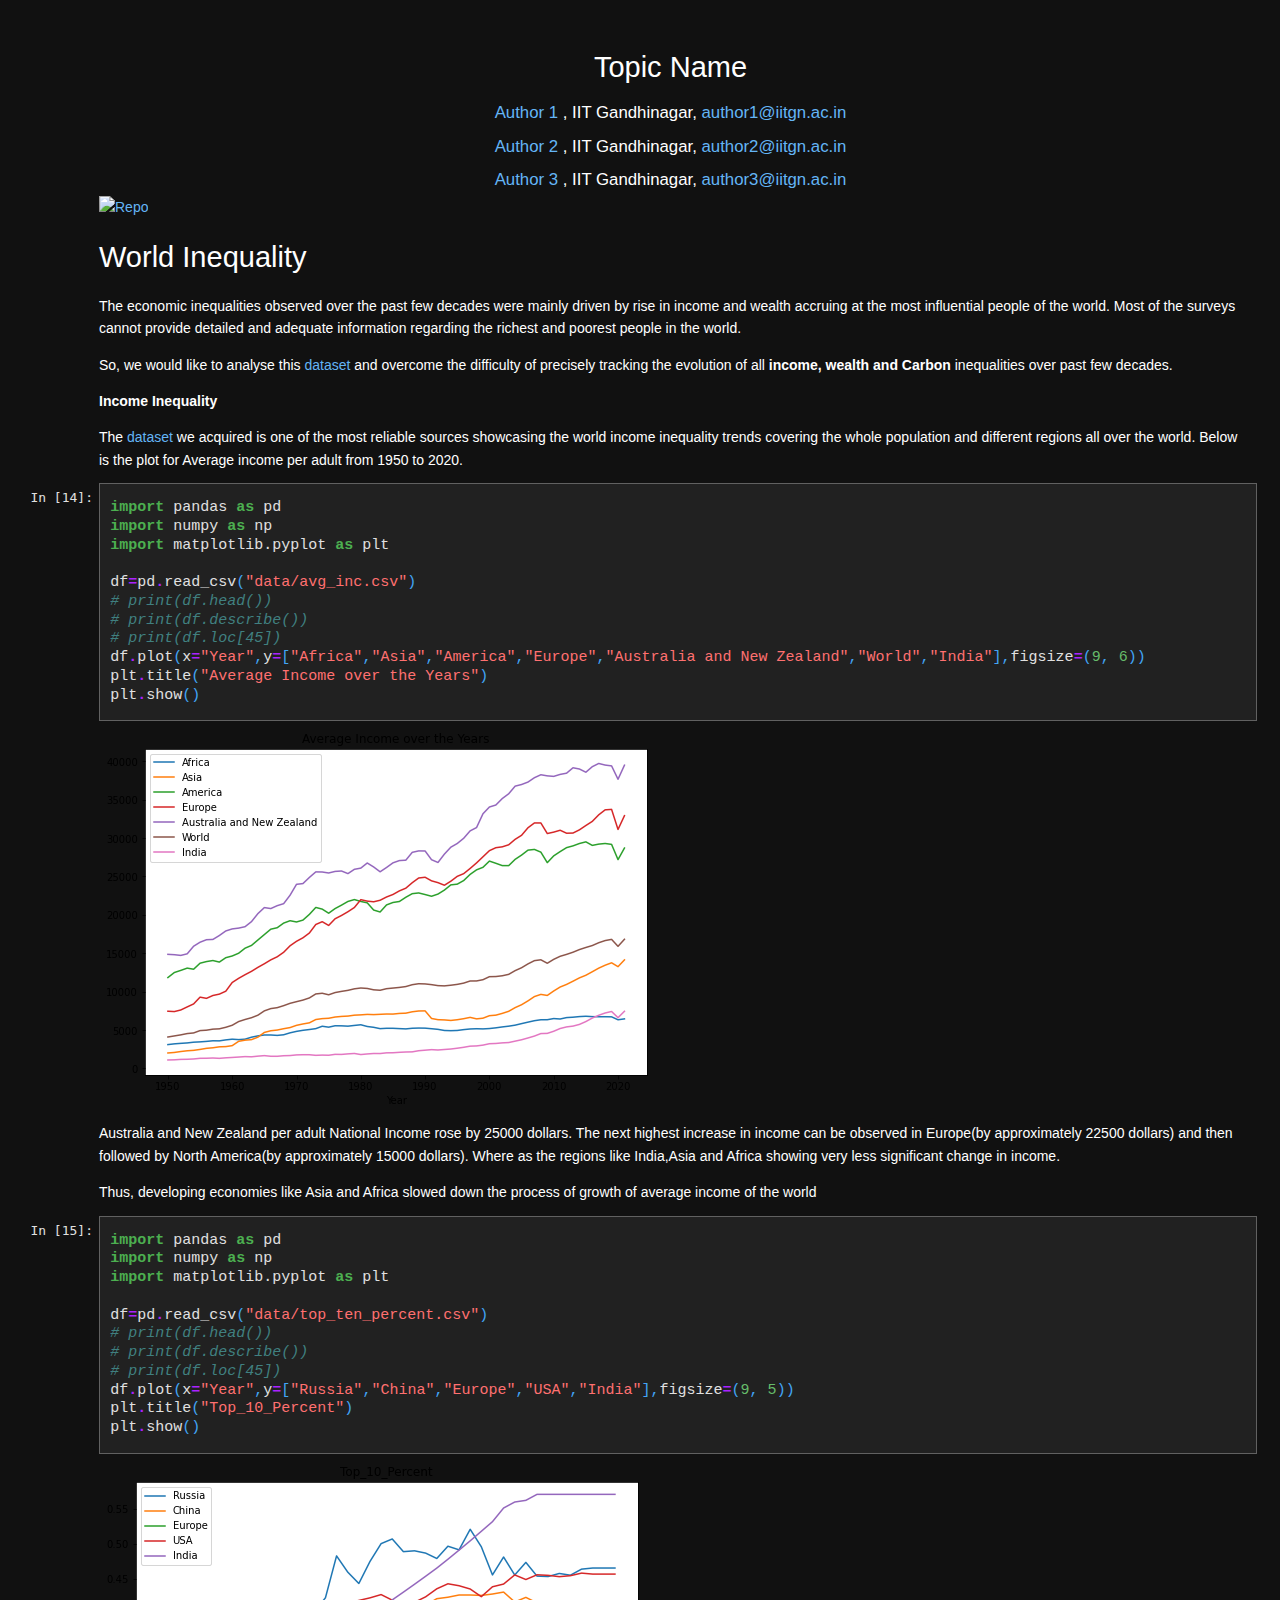
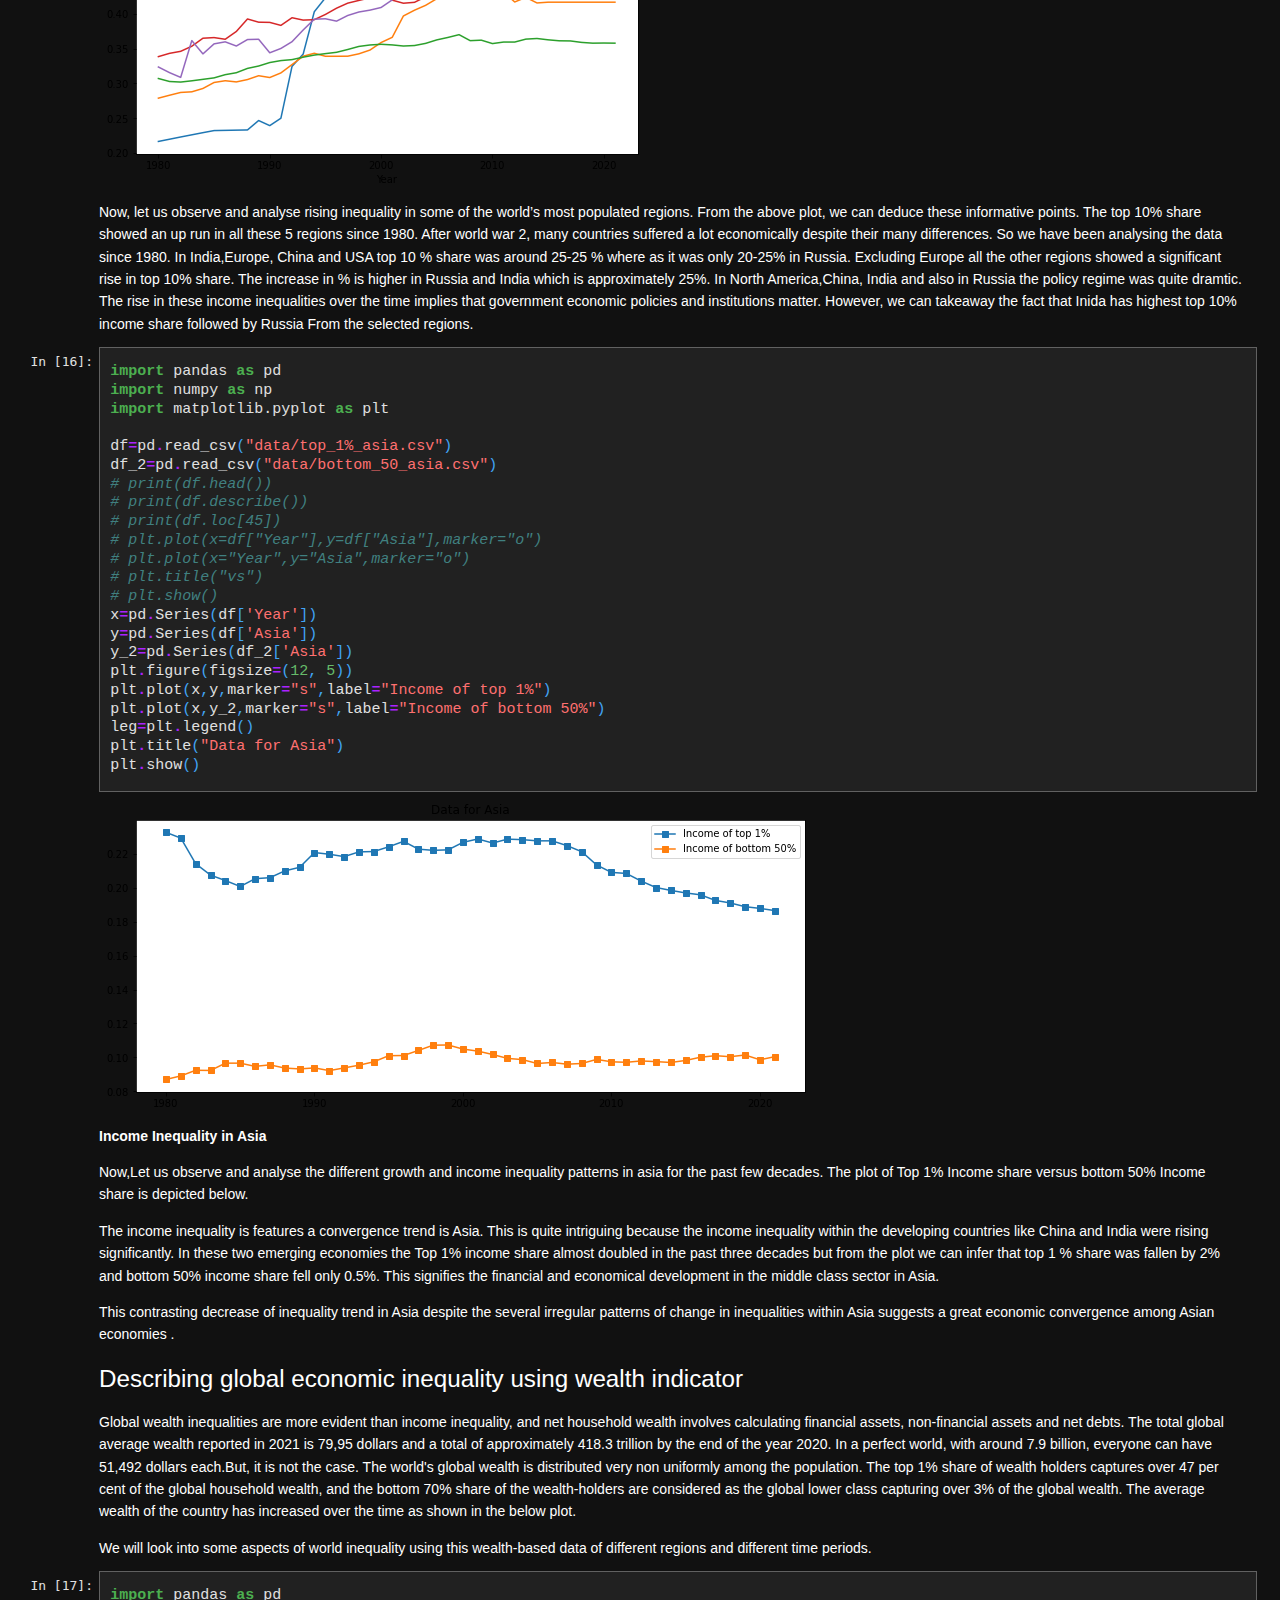
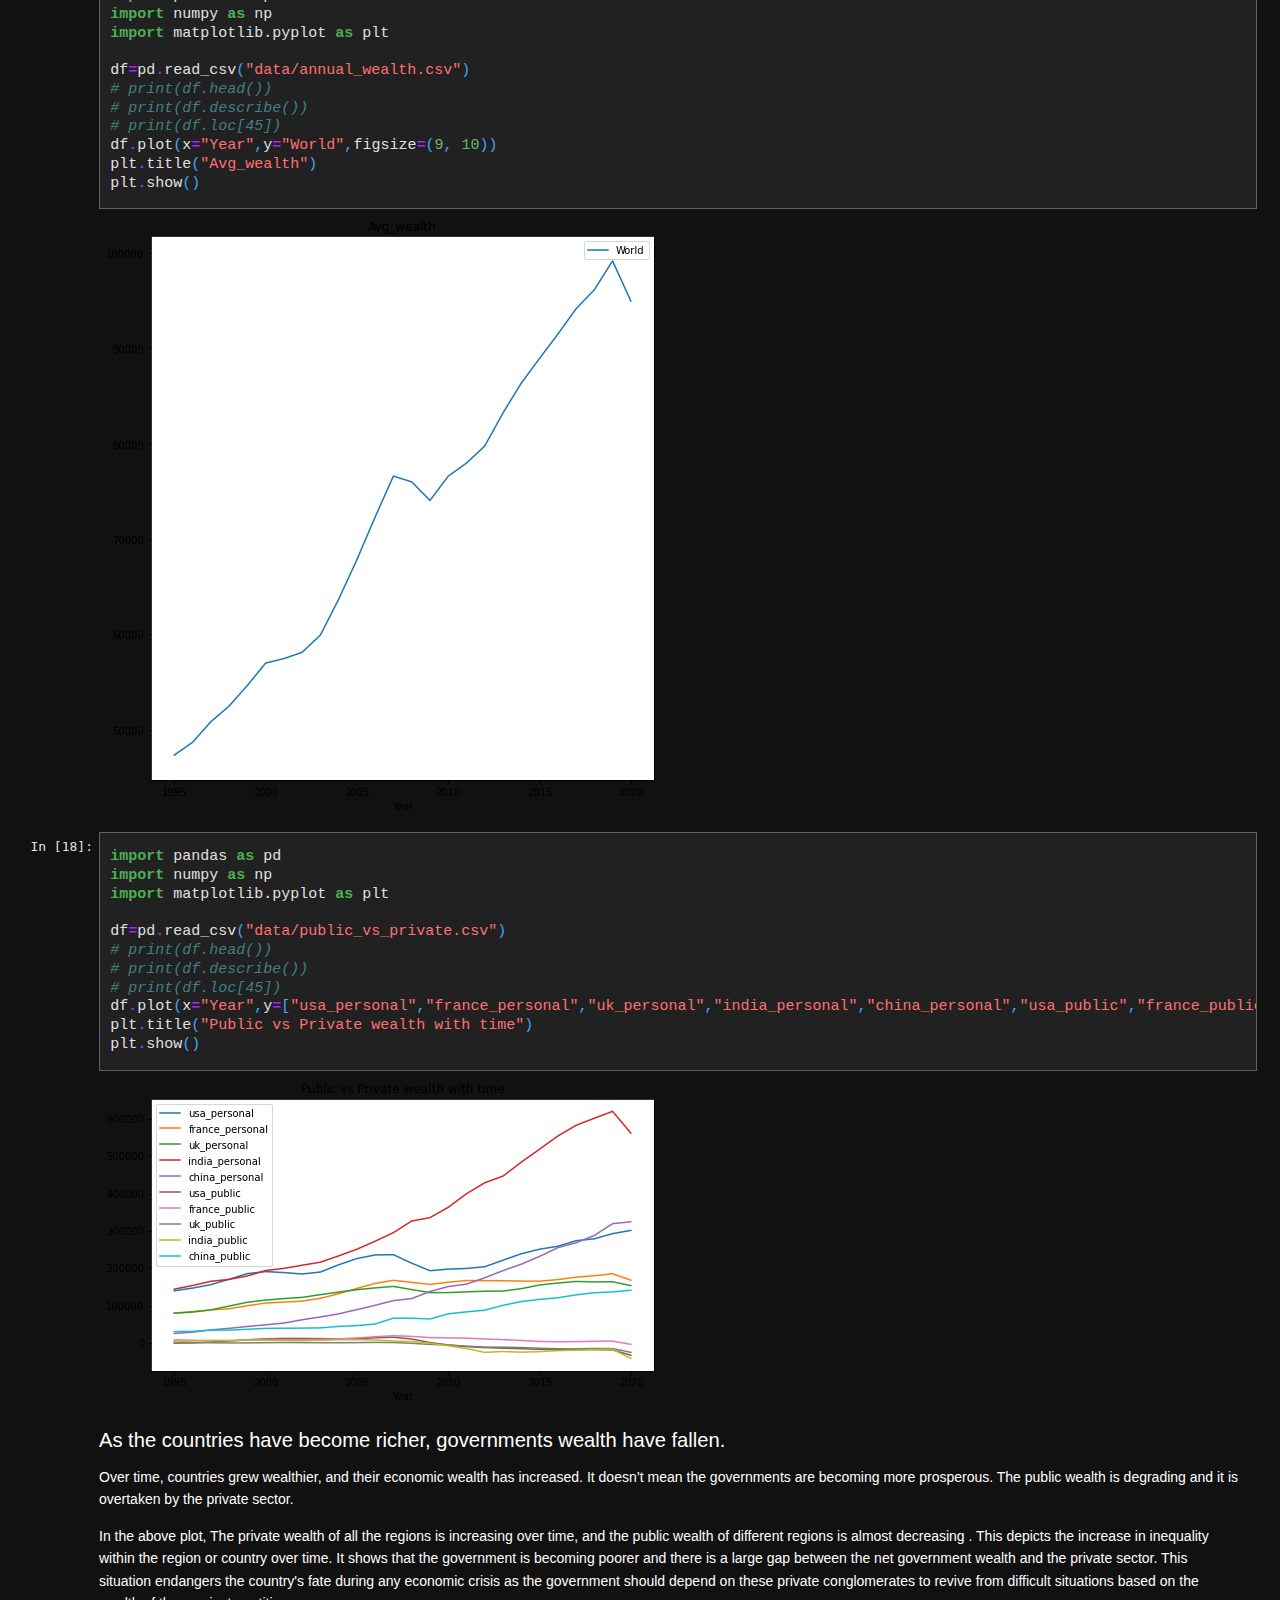
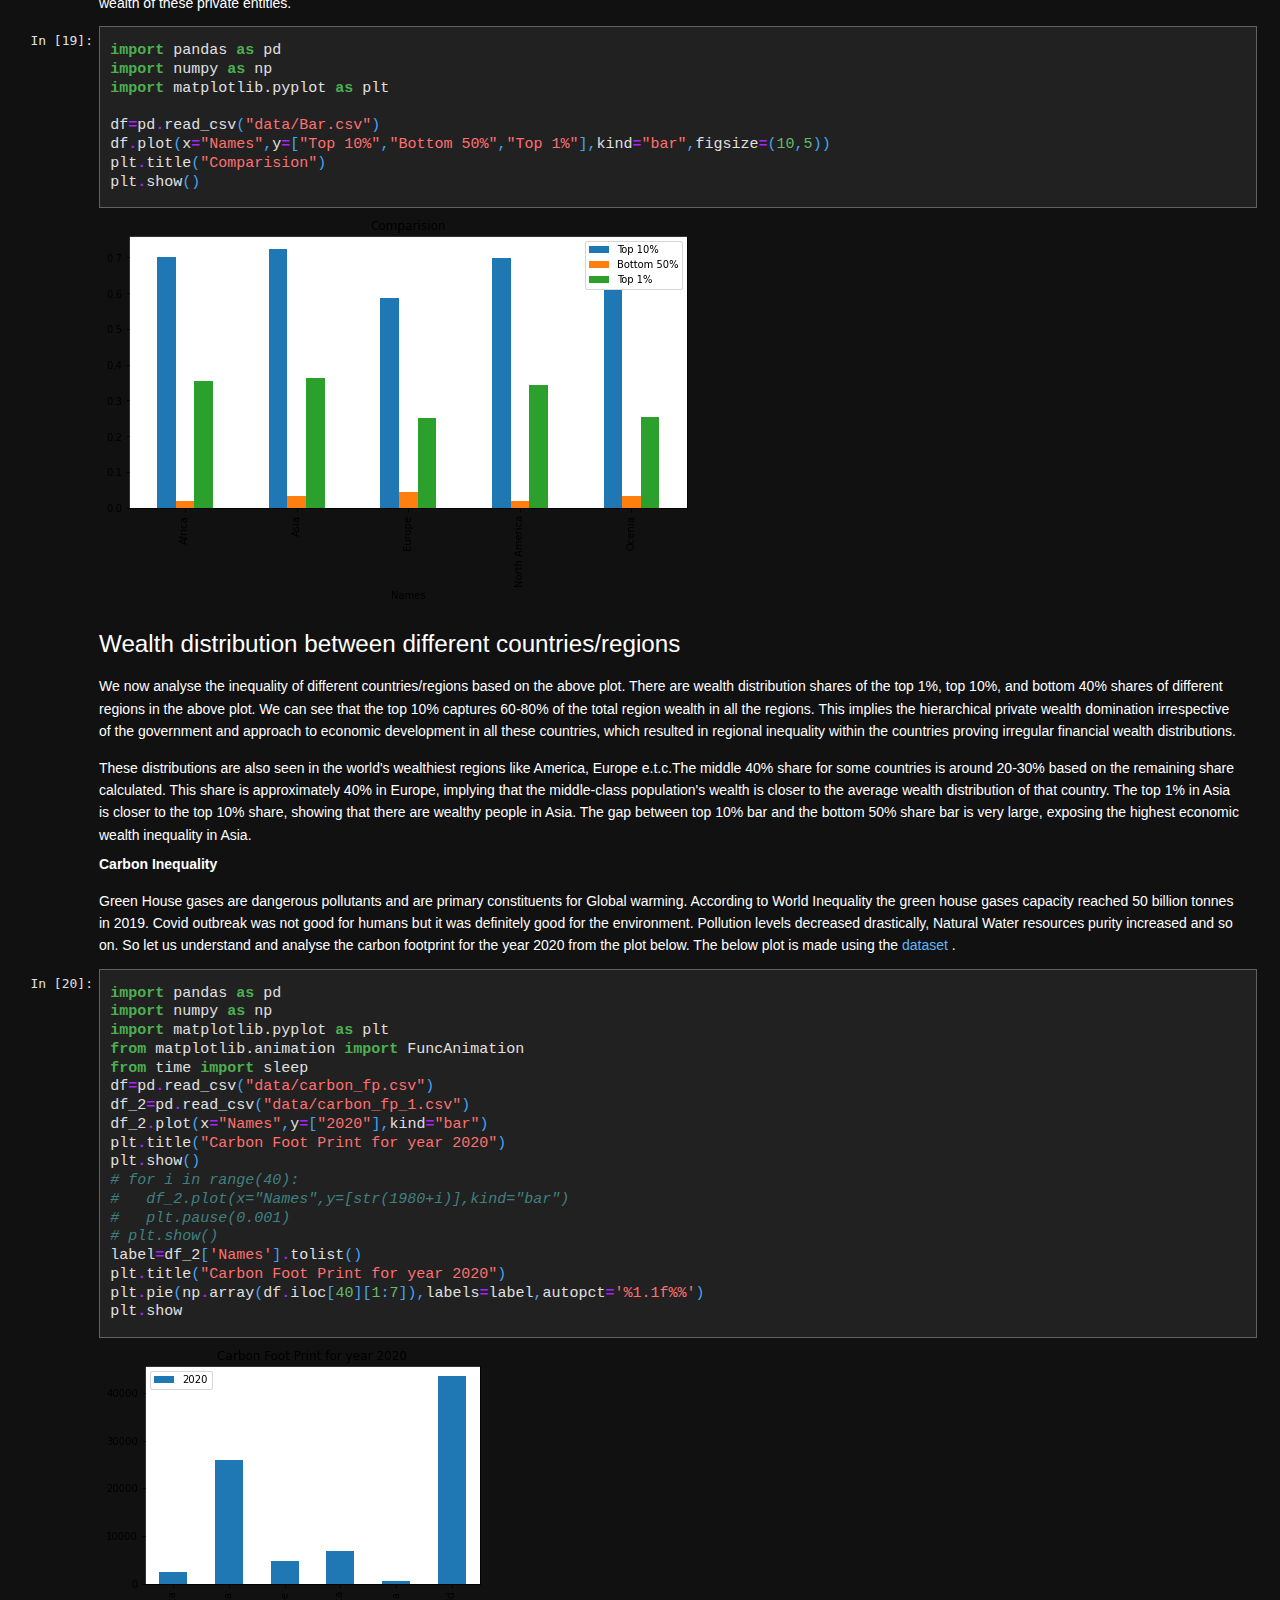
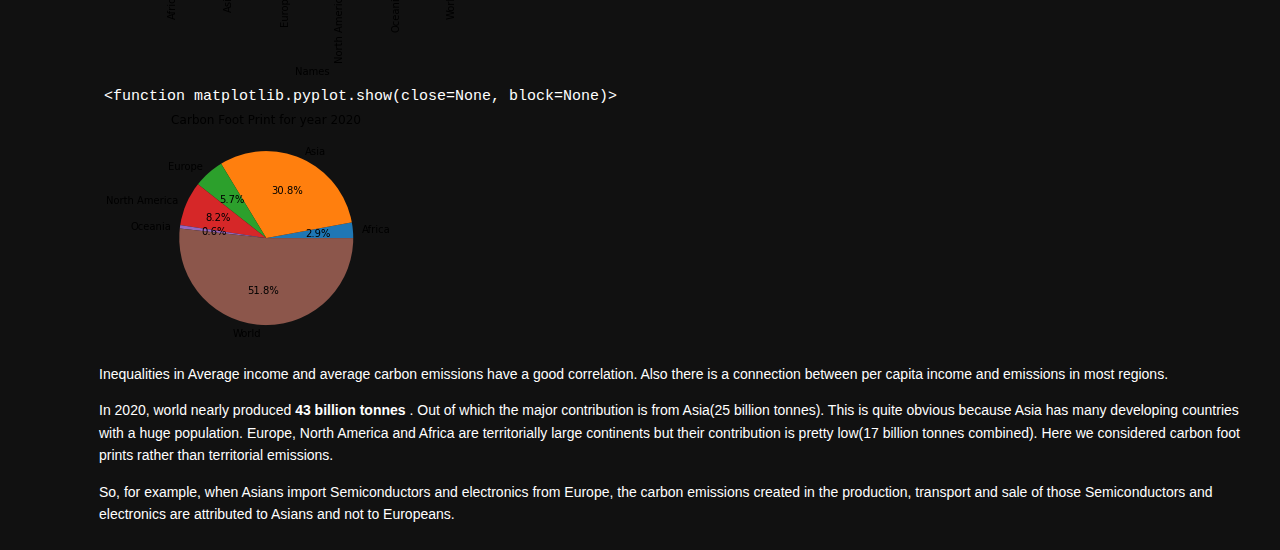
==== index.html @ 7917dcda "deploy: a817d77a74801b6851713085c5624828d124bef0" ====
<!DOCTYPE html>
<html>
 <head>
  <meta charset="utf-8"/>
  <meta content="width=device-width, initial-scale=1.0" name="viewport"/>
  <title>
   CS328 Writing Assignment
  </title>
  <script src="https://cdnjs.cloudflare.com/ajax/libs/require.js/2.1.10/require.min.js">
  </script>
  <style type="text/css">
   pre { line-height: 125%; }
td.linenos .normal { color: inherit; background-color: transparent; padding-left: 5px; padding-right: 5px; }
span.linenos { color: inherit; background-color: transparent; padding-left: 5px; padding-right: 5px; }
td.linenos .special { color: #000000; background-color: #ffffc0; padding-left: 5px; padding-right: 5px; }
span.linenos.special { color: #000000; background-color: #ffffc0; padding-left: 5px; padding-right: 5px; }
.highlight .hll { background-color: var(--jp-cell-editor-active-background) }
.highlight { background: var(--jp-cell-editor-background); color: var(--jp-mirror-editor-variable-color) }
.highlight .c { color: var(--jp-mirror-editor-comment-color); font-style: italic } /* Comment */
.highlight .err { color: var(--jp-mirror-editor-error-color) } /* Error */
.highlight .k { color: var(--jp-mirror-editor-keyword-color); font-weight: bold } /* Keyword */
.highlight .o { color: var(--jp-mirror-editor-operator-color); font-weight: bold } /* Operator */
.highlight .p { color: var(--jp-mirror-editor-punctuation-color) } /* Punctuation */
.highlight .ch { color: var(--jp-mirror-editor-comment-color); font-style: italic } /* Comment.Hashbang */
.highlight .cm { color: var(--jp-mirror-editor-comment-color); font-style: italic } /* Comment.Multiline */
.highlight .cp { color: var(--jp-mirror-editor-comment-color); font-style: italic } /* Comment.Preproc */
.highlight .cpf { color: var(--jp-mirror-editor-comment-color); font-style: italic } /* Comment.PreprocFile */
.highlight .c1 { color: var(--jp-mirror-editor-comment-color); font-style: italic } /* Comment.Single */
.highlight .cs { color: var(--jp-mirror-editor-comment-color); font-style: italic } /* Comment.Special */
.highlight .kc { color: var(--jp-mirror-editor-keyword-color); font-weight: bold } /* Keyword.Constant */
.highlight .kd { color: var(--jp-mirror-editor-keyword-color); font-weight: bold } /* Keyword.Declaration */
.highlight .kn { color: var(--jp-mirror-editor-keyword-color); font-weight: bold } /* Keyword.Namespace */
.highlight .kp { color: var(--jp-mirror-editor-keyword-color); font-weight: bold } /* Keyword.Pseudo */
.highlight .kr { color: var(--jp-mirror-editor-keyword-color); font-weight: bold } /* Keyword.Reserved */
.highlight .kt { color: var(--jp-mirror-editor-keyword-color); font-weight: bold } /* Keyword.Type */
.highlight .m { color: var(--jp-mirror-editor-number-color) } /* Literal.Number */
.highlight .s { color: var(--jp-mirror-editor-string-color) } /* Literal.String */
.highlight .ow { color: var(--jp-mirror-editor-operator-color); font-weight: bold } /* Operator.Word */
.highlight .w { color: var(--jp-mirror-editor-variable-color) } /* Text.Whitespace */
.highlight .mb { color: var(--jp-mirror-editor-number-color) } /* Literal.Number.Bin */
.highlight .mf { color: var(--jp-mirror-editor-number-color) } /* Literal.Number.Float */
.highlight .mh { color: var(--jp-mirror-editor-number-color) } /* Literal.Number.Hex */
.highlight .mi { color: var(--jp-mirror-editor-number-color) } /* Literal.Number.Integer */
.highlight .mo { color: var(--jp-mirror-editor-number-color) } /* Literal.Number.Oct */
.highlight .sa { color: var(--jp-mirror-editor-string-color) } /* Literal.String.Affix */
.highlight .sb { color: var(--jp-mirror-editor-string-color) } /* Literal.String.Backtick */
.highlight .sc { color: var(--jp-mirror-editor-string-color) } /* Literal.String.Char */
.highlight .dl { color: var(--jp-mirror-editor-string-color) } /* Literal.String.Delimiter */
.highlight .sd { color: var(--jp-mirror-editor-string-color) } /* Literal.String.Doc */
.highlight .s2 { color: var(--jp-mirror-editor-string-color) } /* Literal.String.Double */
.highlight .se { color: var(--jp-mirror-editor-string-color) } /* Literal.String.Escape */
.highlight .sh { color: var(--jp-mirror-editor-string-color) } /* Literal.String.Heredoc */
.highlight .si { color: var(--jp-mirror-editor-string-color) } /* Literal.String.Interpol */
.highlight .sx { color: var(--jp-mirror-editor-string-color) } /* Literal.String.Other */
.highlight .sr { color: var(--jp-mirror-editor-string-color) } /* Literal.String.Regex */
.highlight .s1 { color: var(--jp-mirror-editor-string-color) } /* Literal.String.Single */
.highlight .ss { color: var(--jp-mirror-editor-string-color) } /* Literal.String.Symbol */
.highlight .il { color: var(--jp-mirror-editor-number-color) } /* Literal.Number.Integer.Long */
  </style>
  <style type="text/css">
   /*-----------------------------------------------------------------------------
| Copyright (c) Jupyter Development Team.
| Distributed under the terms of the Modified BSD License.
|----------------------------------------------------------------------------*/

/*
 * Mozilla scrollbar styling
 */

/* use standard opaque scrollbars for most nodes */
[data-jp-theme-scrollbars='true'] {
  scrollbar-color: rgb(var(--jp-scrollbar-thumb-color))
    var(--jp-scrollbar-background-color);
}

/* for code nodes, use a transparent style of scrollbar. These selectors
 * will match lower in the tree, and so will override the above */
[data-jp-theme-scrollbars='true'] .CodeMirror-hscrollbar,
[data-jp-theme-scrollbars='true'] .CodeMirror-vscrollbar {
  scrollbar-color: rgba(var(--jp-scrollbar-thumb-color), 0.5) transparent;
}

/* tiny scrollbar */

.jp-scrollbar-tiny {
  scrollbar-color: rgba(var(--jp-scrollbar-thumb-color), 0.5) transparent;
  scrollbar-width: thin;
}

/*
 * Webkit scrollbar styling
 */

/* use standard opaque scrollbars for most nodes */

[data-jp-theme-scrollbars='true'] ::-webkit-scrollbar,
[data-jp-theme-scrollbars='true'] ::-webkit-scrollbar-corner {
  background: var(--jp-scrollbar-background-color);
}

[data-jp-theme-scrollbars='true'] ::-webkit-scrollbar-thumb {
  background: rgb(var(--jp-scrollbar-thumb-color));
  border: var(--jp-scrollbar-thumb-margin) solid transparent;
  background-clip: content-box;
  border-radius: var(--jp-scrollbar-thumb-radius);
}

[data-jp-theme-scrollbars='true'] ::-webkit-scrollbar-track:horizontal {
  border-left: var(--jp-scrollbar-endpad) solid
    var(--jp-scrollbar-background-color);
  border-right: var(--jp-scrollbar-endpad) solid
    var(--jp-scrollbar-background-color);
}

[data-jp-theme-scrollbars='true'] ::-webkit-scrollbar-track:vertical {
  border-top: var(--jp-scrollbar-endpad) solid
    var(--jp-scrollbar-background-color);
  border-bottom: var(--jp-scrollbar-endpad) solid
    var(--jp-scrollbar-background-color);
}

/* for code nodes, use a transparent style of scrollbar */

[data-jp-theme-scrollbars='true'] .CodeMirror-hscrollbar::-webkit-scrollbar,
[data-jp-theme-scrollbars='true'] .CodeMirror-vscrollbar::-webkit-scrollbar,
[data-jp-theme-scrollbars='true']
  .CodeMirror-hscrollbar::-webkit-scrollbar-corner,
[data-jp-theme-scrollbars='true']
  .CodeMirror-vscrollbar::-webkit-scrollbar-corner {
  background-color: transparent;
}

[data-jp-theme-scrollbars='true']
  .CodeMirror-hscrollbar::-webkit-scrollbar-thumb,
[data-jp-theme-scrollbars='true']
  .CodeMirror-vscrollbar::-webkit-scrollbar-thumb {
  background: rgba(var(--jp-scrollbar-thumb-color), 0.5);
  border: var(--jp-scrollbar-thumb-margin) solid transparent;
  background-clip: content-box;
  border-radius: var(--jp-scrollbar-thumb-radius);
}

[data-jp-theme-scrollbars='true']
  .CodeMirror-hscrollbar::-webkit-scrollbar-track:horizontal {
  border-left: var(--jp-scrollbar-endpad) solid transparent;
  border-right: var(--jp-scrollbar-endpad) solid transparent;
}

[data-jp-theme-scrollbars='true']
  .CodeMirror-vscrollbar::-webkit-scrollbar-track:vertical {
  border-top: var(--jp-scrollbar-endpad) solid transparent;
  border-bottom: var(--jp-scrollbar-endpad) solid transparent;
}

/* tiny scrollbar */

.jp-scrollbar-tiny::-webkit-scrollbar,
.jp-scrollbar-tiny::-webkit-scrollbar-corner {
  background-color: transparent;
  height: 4px;
  width: 4px;
}

.jp-scrollbar-tiny::-webkit-scrollbar-thumb {
  background: rgba(var(--jp-scrollbar-thumb-color), 0.5);
}

.jp-scrollbar-tiny::-webkit-scrollbar-track:horizontal {
  border-left: 0px solid transparent;
  border-right: 0px solid transparent;
}

.jp-scrollbar-tiny::-webkit-scrollbar-track:vertical {
  border-top: 0px solid transparent;
  border-bottom: 0px solid transparent;
}

/*
 * Phosphor
 */

.lm-ScrollBar[data-orientation='horizontal'] {
  min-height: 16px;
  max-height: 16px;
  min-width: 45px;
  border-top: 1px solid #a0a0a0;
}

.lm-ScrollBar[data-orientation='vertical'] {
  min-width: 16px;
  max-width: 16px;
  min-height: 45px;
  border-left: 1px solid #a0a0a0;
}

.lm-ScrollBar-button {
  background-color: #f0f0f0;
  background-position: center center;
  min-height: 15px;
  max-height: 15px;
  min-width: 15px;
  max-width: 15px;
}

.lm-ScrollBar-button:hover {
  background-color: #dadada;
}

.lm-ScrollBar-button.lm-mod-active {
  background-color: #cdcdcd;
}

.lm-ScrollBar-track {
  background: #f0f0f0;
}

.lm-ScrollBar-thumb {
  background: #cdcdcd;
}

.lm-ScrollBar-thumb:hover {
  background: #bababa;
}

.lm-ScrollBar-thumb.lm-mod-active {
  background: #a0a0a0;
}

.lm-ScrollBar[data-orientation='horizontal'] .lm-ScrollBar-thumb {
  height: 100%;
  min-width: 15px;
  border-left: 1px solid #a0a0a0;
  border-right: 1px solid #a0a0a0;
}

.lm-ScrollBar[data-orientation='vertical'] .lm-ScrollBar-thumb {
  width: 100%;
  min-height: 15px;
  border-top: 1px solid #a0a0a0;
  border-bottom: 1px solid #a0a0a0;
}

.lm-ScrollBar[data-orientation='horizontal']
  .lm-ScrollBar-button[data-action='decrement'] {
  background-image: var(--jp-icon-caret-left);
  background-size: 17px;
}

.lm-ScrollBar[data-orientation='horizontal']
  .lm-ScrollBar-button[data-action='increment'] {
  background-image: var(--jp-icon-caret-right);
  background-size: 17px;
}

.lm-ScrollBar[data-orientation='vertical']
  .lm-ScrollBar-button[data-action='decrement'] {
  background-image: var(--jp-icon-caret-up);
  background-size: 17px;
}

.lm-ScrollBar[data-orientation='vertical']
  .lm-ScrollBar-button[data-action='increment'] {
  background-image: var(--jp-icon-caret-down);
  background-size: 17px;
}

/*-----------------------------------------------------------------------------
| Copyright (c) Jupyter Development Team.
| Copyright (c) 2014-2017, PhosphorJS Contributors
|
| Distributed under the terms of the BSD 3-Clause License.
|
| The full license is in the file LICENSE, distributed with this software.
|----------------------------------------------------------------------------*/


/* <DEPRECATED> */ .p-Widget, /* </DEPRECATED> */
.lm-Widget {
  box-sizing: border-box;
  position: relative;
  overflow: hidden;
  cursor: default;
}


/* <DEPRECATED> */ .p-Widget.p-mod-hidden, /* </DEPRECATED> */
.lm-Widget.lm-mod-hidden {
  display: none !important;
}

/*-----------------------------------------------------------------------------
| Copyright (c) Jupyter Development Team.
| Copyright (c) 2014-2017, PhosphorJS Contributors
|
| Distributed under the terms of the BSD 3-Clause License.
|
| The full license is in the file LICENSE, distributed with this software.
|----------------------------------------------------------------------------*/


/* <DEPRECATED> */ .p-CommandPalette, /* </DEPRECATED> */
.lm-CommandPalette {
  display: flex;
  flex-direction: column;
  -webkit-user-select: none;
  -moz-user-select: none;
  -ms-user-select: none;
  user-select: none;
}


/* <DEPRECATED> */ .p-CommandPalette-search, /* </DEPRECATED> */
.lm-CommandPalette-search {
  flex: 0 0 auto;
}


/* <DEPRECATED> */ .p-CommandPalette-content, /* </DEPRECATED> */
.lm-CommandPalette-content {
  flex: 1 1 auto;
  margin: 0;
  padding: 0;
  min-height: 0;
  overflow: auto;
  list-style-type: none;
}


/* <DEPRECATED> */ .p-CommandPalette-header, /* </DEPRECATED> */
.lm-CommandPalette-header {
  overflow: hidden;
  white-space: nowrap;
  text-overflow: ellipsis;
}


/* <DEPRECATED> */ .p-CommandPalette-item, /* </DEPRECATED> */
.lm-CommandPalette-item {
  display: flex;
  flex-direction: row;
}


/* <DEPRECATED> */ .p-CommandPalette-itemIcon, /* </DEPRECATED> */
.lm-CommandPalette-itemIcon {
  flex: 0 0 auto;
}


/* <DEPRECATED> */ .p-CommandPalette-itemContent, /* </DEPRECATED> */
.lm-CommandPalette-itemContent {
  flex: 1 1 auto;
  overflow: hidden;
}


/* <DEPRECATED> */ .p-CommandPalette-itemShortcut, /* </DEPRECATED> */
.lm-CommandPalette-itemShortcut {
  flex: 0 0 auto;
}


/* <DEPRECATED> */ .p-CommandPalette-itemLabel, /* </DEPRECATED> */
.lm-CommandPalette-itemLabel {
  overflow: hidden;
  white-space: nowrap;
  text-overflow: ellipsis;
}

.lm-close-icon {
	border:1px solid transparent;
  background-color: transparent;
  position: absolute;
	z-index:1;
	right:3%;
	top: 0;
	bottom: 0;
	margin: auto;
	padding: 7px 0;
	display: none;
	vertical-align: middle;
  outline: 0;
  cursor: pointer;
}
.lm-close-icon:after {
	content: "X";
	display: block;
	width: 15px;
	height: 15px;
	text-align: center;
	color:#000;
	font-weight: normal;
	font-size: 12px;
	cursor: pointer;
}

/*-----------------------------------------------------------------------------
| Copyright (c) Jupyter Development Team.
| Copyright (c) 2014-2017, PhosphorJS Contributors
|
| Distributed under the terms of the BSD 3-Clause License.
|
| The full license is in the file LICENSE, distributed with this software.
|----------------------------------------------------------------------------*/


/* <DEPRECATED> */ .p-DockPanel, /* </DEPRECATED> */
.lm-DockPanel {
  z-index: 0;
}


/* <DEPRECATED> */ .p-DockPanel-widget, /* </DEPRECATED> */
.lm-DockPanel-widget {
  z-index: 0;
}


/* <DEPRECATED> */ .p-DockPanel-tabBar, /* </DEPRECATED> */
.lm-DockPanel-tabBar {
  z-index: 1;
}


/* <DEPRECATED> */ .p-DockPanel-handle, /* </DEPRECATED> */
.lm-DockPanel-handle {
  z-index: 2;
}


/* <DEPRECATED> */ .p-DockPanel-handle.p-mod-hidden, /* </DEPRECATED> */
.lm-DockPanel-handle.lm-mod-hidden {
  display: none !important;
}


/* <DEPRECATED> */ .p-DockPanel-handle:after, /* </DEPRECATED> */
.lm-DockPanel-handle:after {
  position: absolute;
  top: 0;
  left: 0;
  width: 100%;
  height: 100%;
  content: '';
}


/* <DEPRECATED> */
.p-DockPanel-handle[data-orientation='horizontal'],
/* </DEPRECATED> */
.lm-DockPanel-handle[data-orientation='horizontal'] {
  cursor: ew-resize;
}


/* <DEPRECATED> */
.p-DockPanel-handle[data-orientation='vertical'],
/* </DEPRECATED> */
.lm-DockPanel-handle[data-orientation='vertical'] {
  cursor: ns-resize;
}


/* <DEPRECATED> */
.p-DockPanel-handle[data-orientation='horizontal']:after,
/* </DEPRECATED> */
.lm-DockPanel-handle[data-orientation='horizontal']:after {
  left: 50%;
  min-width: 8px;
  transform: translateX(-50%);
}


/* <DEPRECATED> */
.p-DockPanel-handle[data-orientation='vertical']:after,
/* </DEPRECATED> */
.lm-DockPanel-handle[data-orientation='vertical']:after {
  top: 50%;
  min-height: 8px;
  transform: translateY(-50%);
}


/* <DEPRECATED> */ .p-DockPanel-overlay, /* </DEPRECATED> */
.lm-DockPanel-overlay {
  z-index: 3;
  box-sizing: border-box;
  pointer-events: none;
}


/* <DEPRECATED> */ .p-DockPanel-overlay.p-mod-hidden, /* </DEPRECATED> */
.lm-DockPanel-overlay.lm-mod-hidden {
  display: none !important;
}

/*-----------------------------------------------------------------------------
| Copyright (c) Jupyter Development Team.
| Copyright (c) 2014-2017, PhosphorJS Contributors
|
| Distributed under the terms of the BSD 3-Clause License.
|
| The full license is in the file LICENSE, distributed with this software.
|----------------------------------------------------------------------------*/


/* <DEPRECATED> */ .p-Menu, /* </DEPRECATED> */
.lm-Menu {
  z-index: 10000;
  position: absolute;
  white-space: nowrap;
  overflow-x: hidden;
  overflow-y: auto;
  outline: none;
  -webkit-user-select: none;
  -moz-user-select: none;
  -ms-user-select: none;
  user-select: none;
}


/* <DEPRECATED> */ .p-Menu-content, /* </DEPRECATED> */
.lm-Menu-content {
  margin: 0;
  padding: 0;
  display: table;
  list-style-type: none;
}


/* <DEPRECATED> */ .p-Menu-item, /* </DEPRECATED> */
.lm-Menu-item {
  display: table-row;
}


/* <DEPRECATED> */
.p-Menu-item.p-mod-hidden,
.p-Menu-item.p-mod-collapsed,
/* </DEPRECATED> */
.lm-Menu-item.lm-mod-hidden,
.lm-Menu-item.lm-mod-collapsed {
  display: none !important;
}


/* <DEPRECATED> */
.p-Menu-itemIcon,
.p-Menu-itemSubmenuIcon,
/* </DEPRECATED> */
.lm-Menu-itemIcon,
.lm-Menu-itemSubmenuIcon {
  display: table-cell;
  text-align: center;
}


/* <DEPRECATED> */ .p-Menu-itemLabel, /* </DEPRECATED> */
.lm-Menu-itemLabel {
  display: table-cell;
  text-align: left;
}


/* <DEPRECATED> */ .p-Menu-itemShortcut, /* </DEPRECATED> */
.lm-Menu-itemShortcut {
  display: table-cell;
  text-align: right;
}

/*-----------------------------------------------------------------------------
| Copyright (c) Jupyter Development Team.
| Copyright (c) 2014-2017, PhosphorJS Contributors
|
| Distributed under the terms of the BSD 3-Clause License.
|
| The full license is in the file LICENSE, distributed with this software.
|----------------------------------------------------------------------------*/


/* <DEPRECATED> */ .p-MenuBar, /* </DEPRECATED> */
.lm-MenuBar {
  outline: none;
  -webkit-user-select: none;
  -moz-user-select: none;
  -ms-user-select: none;
  user-select: none;
}


/* <DEPRECATED> */ .p-MenuBar-content, /* </DEPRECATED> */
.lm-MenuBar-content {
  margin: 0;
  padding: 0;
  display: flex;
  flex-direction: row;
  list-style-type: none;
}


/* <DEPRECATED> */ .p--MenuBar-item, /* </DEPRECATED> */
.lm-MenuBar-item {
  box-sizing: border-box;
}


/* <DEPRECATED> */
.p-MenuBar-itemIcon,
.p-MenuBar-itemLabel,
/* </DEPRECATED> */
.lm-MenuBar-itemIcon,
.lm-MenuBar-itemLabel {
  display: inline-block;
}

/*-----------------------------------------------------------------------------
| Copyright (c) Jupyter Development Team.
| Copyright (c) 2014-2017, PhosphorJS Contributors
|
| Distributed under the terms of the BSD 3-Clause License.
|
| The full license is in the file LICENSE, distributed with this software.
|----------------------------------------------------------------------------*/


/* <DEPRECATED> */ .p-ScrollBar, /* </DEPRECATED> */
.lm-ScrollBar {
  display: flex;
  -webkit-user-select: none;
  -moz-user-select: none;
  -ms-user-select: none;
  user-select: none;
}


/* <DEPRECATED> */
.p-ScrollBar[data-orientation='horizontal'],
/* </DEPRECATED> */
.lm-ScrollBar[data-orientation='horizontal'] {
  flex-direction: row;
}


/* <DEPRECATED> */
.p-ScrollBar[data-orientation='vertical'],
/* </DEPRECATED> */
.lm-ScrollBar[data-orientation='vertical'] {
  flex-direction: column;
}


/* <DEPRECATED> */ .p-ScrollBar-button, /* </DEPRECATED> */
.lm-ScrollBar-button {
  box-sizing: border-box;
  flex: 0 0 auto;
}


/* <DEPRECATED> */ .p-ScrollBar-track, /* </DEPRECATED> */
.lm-ScrollBar-track {
  box-sizing: border-box;
  position: relative;
  overflow: hidden;
  flex: 1 1 auto;
}


/* <DEPRECATED> */ .p-ScrollBar-thumb, /* </DEPRECATED> */
.lm-ScrollBar-thumb {
  box-sizing: border-box;
  position: absolute;
}

/*-----------------------------------------------------------------------------
| Copyright (c) Jupyter Development Team.
| Copyright (c) 2014-2017, PhosphorJS Contributors
|
| Distributed under the terms of the BSD 3-Clause License.
|
| The full license is in the file LICENSE, distributed with this software.
|----------------------------------------------------------------------------*/


/* <DEPRECATED> */ .p-SplitPanel-child, /* </DEPRECATED> */
.lm-SplitPanel-child {
  z-index: 0;
}


/* <DEPRECATED> */ .p-SplitPanel-handle, /* </DEPRECATED> */
.lm-SplitPanel-handle {
  z-index: 1;
}


/* <DEPRECATED> */ .p-SplitPanel-handle.p-mod-hidden, /* </DEPRECATED> */
.lm-SplitPanel-handle.lm-mod-hidden {
  display: none !important;
}


/* <DEPRECATED> */ .p-SplitPanel-handle:after, /* </DEPRECATED> */
.lm-SplitPanel-handle:after {
  position: absolute;
  top: 0;
  left: 0;
  width: 100%;
  height: 100%;
  content: '';
}


/* <DEPRECATED> */
.p-SplitPanel[data-orientation='horizontal'] > .p-SplitPanel-handle,
/* </DEPRECATED> */
.lm-SplitPanel[data-orientation='horizontal'] > .lm-SplitPanel-handle {
  cursor: ew-resize;
}


/* <DEPRECATED> */
.p-SplitPanel[data-orientation='vertical'] > .p-SplitPanel-handle,
/* </DEPRECATED> */
.lm-SplitPanel[data-orientation='vertical'] > .lm-SplitPanel-handle {
  cursor: ns-resize;
}


/* <DEPRECATED> */
.p-SplitPanel[data-orientation='horizontal'] > .p-SplitPanel-handle:after,
/* </DEPRECATED> */
.lm-SplitPanel[data-orientation='horizontal'] > .lm-SplitPanel-handle:after {
  left: 50%;
  min-width: 8px;
  transform: translateX(-50%);
}


/* <DEPRECATED> */
.p-SplitPanel[data-orientation='vertical'] > .p-SplitPanel-handle:after,
/* </DEPRECATED> */
.lm-SplitPanel[data-orientation='vertical'] > .lm-SplitPanel-handle:after {
  top: 50%;
  min-height: 8px;
  transform: translateY(-50%);
}

/*-----------------------------------------------------------------------------
| Copyright (c) Jupyter Development Team.
| Copyright (c) 2014-2017, PhosphorJS Contributors
|
| Distributed under the terms of the BSD 3-Clause License.
|
| The full license is in the file LICENSE, distributed with this software.
|----------------------------------------------------------------------------*/


/* <DEPRECATED> */ .p-TabBar, /* </DEPRECATED> */
.lm-TabBar {
  display: flex;
  -webkit-user-select: none;
  -moz-user-select: none;
  -ms-user-select: none;
  user-select: none;
}


/* <DEPRECATED> */ .p-TabBar[data-orientation='horizontal'], /* </DEPRECATED> */
.lm-TabBar[data-orientation='horizontal'] {
  flex-direction: row;
  align-items: flex-end;
}


/* <DEPRECATED> */ .p-TabBar[data-orientation='vertical'], /* </DEPRECATED> */
.lm-TabBar[data-orientation='vertical'] {
  flex-direction: column;
  align-items: flex-end;
}


/* <DEPRECATED> */ .p-TabBar-content, /* </DEPRECATED> */
.lm-TabBar-content {
  margin: 0;
  padding: 0;
  display: flex;
  flex: 1 1 auto;
  list-style-type: none;
}


/* <DEPRECATED> */
.p-TabBar[data-orientation='horizontal'] > .p-TabBar-content,
/* </DEPRECATED> */
.lm-TabBar[data-orientation='horizontal'] > .lm-TabBar-content {
  flex-direction: row;
}


/* <DEPRECATED> */
.p-TabBar[data-orientation='vertical'] > .p-TabBar-content,
/* </DEPRECATED> */
.lm-TabBar[data-orientation='vertical'] > .lm-TabBar-content {
  flex-direction: column;
}


/* <DEPRECATED> */ .p-TabBar-tab, /* </DEPRECATED> */
.lm-TabBar-tab {
  display: flex;
  flex-direction: row;
  box-sizing: border-box;
  overflow: hidden;
}


/* <DEPRECATED> */
.p-TabBar-tabIcon,
.p-TabBar-tabCloseIcon,
/* </DEPRECATED> */
.lm-TabBar-tabIcon,
.lm-TabBar-tabCloseIcon {
  flex: 0 0 auto;
}


/* <DEPRECATED> */ .p-TabBar-tabLabel, /* </DEPRECATED> */
.lm-TabBar-tabLabel {
  flex: 1 1 auto;
  overflow: hidden;
  white-space: nowrap;
}


.lm-TabBar-tabInput {
  user-select: all;
  width: 100%;
  box-sizing : border-box;
}


/* <DEPRECATED> */ .p-TabBar-tab.p-mod-hidden, /* </DEPRECATED> */
.lm-TabBar-tab.lm-mod-hidden {
  display: none !important;
}


.lm-TabBar-addButton.lm-mod-hidden {
  display: none !important;
}


/* <DEPRECATED> */ .p-TabBar.p-mod-dragging .p-TabBar-tab, /* </DEPRECATED> */
.lm-TabBar.lm-mod-dragging .lm-TabBar-tab {
  position: relative;
}


/* <DEPRECATED> */
.p-TabBar.p-mod-dragging[data-orientation='horizontal'] .p-TabBar-tab,
/* </DEPRECATED> */
.lm-TabBar.lm-mod-dragging[data-orientation='horizontal'] .lm-TabBar-tab {
  left: 0;
  transition: left 150ms ease;
}


/* <DEPRECATED> */
.p-TabBar.p-mod-dragging[data-orientation='vertical'] .p-TabBar-tab,
/* </DEPRECATED> */
.lm-TabBar.lm-mod-dragging[data-orientation='vertical'] .lm-TabBar-tab {
  top: 0;
  transition: top 150ms ease;
}


/* <DEPRECATED> */
.p-TabBar.p-mod-dragging .p-TabBar-tab.p-mod-dragging,
/* </DEPRECATED> */
.lm-TabBar.lm-mod-dragging .lm-TabBar-tab.lm-mod-dragging {
  transition: none;
}

.lm-TabBar-tabLabel .lm-TabBar-tabInput {
  user-select: all;
  width: 100%;
  box-sizing : border-box;
  background: inherit;
}

/*-----------------------------------------------------------------------------
| Copyright (c) Jupyter Development Team.
| Copyright (c) 2014-2017, PhosphorJS Contributors
|
| Distributed under the terms of the BSD 3-Clause License.
|
| The full license is in the file LICENSE, distributed with this software.
|----------------------------------------------------------------------------*/


/* <DEPRECATED> */ .p-TabPanel-tabBar, /* </DEPRECATED> */
.lm-TabPanel-tabBar {
  z-index: 1;
}


/* <DEPRECATED> */ .p-TabPanel-stackedPanel, /* </DEPRECATED> */
.lm-TabPanel-stackedPanel {
  z-index: 0;
}

/*-----------------------------------------------------------------------------
| Copyright (c) Jupyter Development Team.
| Copyright (c) 2014-2017, PhosphorJS Contributors
|
| Distributed under the terms of the BSD 3-Clause License.
|
| The full license is in the file LICENSE, distributed with this software.
|----------------------------------------------------------------------------*/

@charset "UTF-8";
html{
  -webkit-box-sizing:border-box;
          box-sizing:border-box; }

*,
*::before,
*::after{
  -webkit-box-sizing:inherit;
          box-sizing:inherit; }

body{
  font-size:14px;
  font-weight:400;
  letter-spacing:0;
  line-height:1.28581;
  text-transform:none;
  color:#182026;
  font-family:-apple-system, "BlinkMacSystemFont", "Segoe UI", "Roboto", "Oxygen", "Ubuntu", "Cantarell", "Open Sans", "Helvetica Neue", "Icons16", sans-serif; }

p{
  margin-bottom:10px;
  margin-top:0; }

small{
  font-size:12px; }

strong{
  font-weight:600; }

::-moz-selection{
  background:rgba(125, 188, 255, 0.6); }

::selection{
  background:rgba(125, 188, 255, 0.6); }
.bp3-heading{
  color:#182026;
  font-weight:600;
  margin:0 0 10px;
  padding:0; }
  .bp3-dark .bp3-heading{
    color:#f5f8fa; }

h1.bp3-heading, .bp3-running-text h1{
  font-size:36px;
  line-height:40px; }

h2.bp3-heading, .bp3-running-text h2{
  font-size:28px;
  line-height:32px; }

h3.bp3-heading, .bp3-running-text h3{
  font-size:22px;
  line-height:25px; }

h4.bp3-heading, .bp3-running-text h4{
  font-size:18px;
  line-height:21px; }

h5.bp3-heading, .bp3-running-text h5{
  font-size:16px;
  line-height:19px; }

h6.bp3-heading, .bp3-running-text h6{
  font-size:14px;
  line-height:16px; }
.bp3-ui-text{
  font-size:14px;
  font-weight:400;
  letter-spacing:0;
  line-height:1.28581;
  text-transform:none; }

.bp3-monospace-text{
  font-family:monospace;
  text-transform:none; }

.bp3-text-muted{
  color:#5c7080; }
  .bp3-dark .bp3-text-muted{
    color:#a7b6c2; }

.bp3-text-disabled{
  color:rgba(92, 112, 128, 0.6); }
  .bp3-dark .bp3-text-disabled{
    color:rgba(167, 182, 194, 0.6); }

.bp3-text-overflow-ellipsis{
  overflow:hidden;
  text-overflow:ellipsis;
  white-space:nowrap;
  word-wrap:normal; }
.bp3-running-text{
  font-size:14px;
  line-height:1.5; }
  .bp3-running-text h1{
    color:#182026;
    font-weight:600;
    margin-bottom:20px;
    margin-top:40px; }
    .bp3-dark .bp3-running-text h1{
      color:#f5f8fa; }
  .bp3-running-text h2{
    color:#182026;
    font-weight:600;
    margin-bottom:20px;
    margin-top:40px; }
    .bp3-dark .bp3-running-text h2{
      color:#f5f8fa; }
  .bp3-running-text h3{
    color:#182026;
    font-weight:600;
    margin-bottom:20px;
    margin-top:40px; }
    .bp3-dark .bp3-running-text h3{
      color:#f5f8fa; }
  .bp3-running-text h4{
    color:#182026;
    font-weight:600;
    margin-bottom:20px;
    margin-top:40px; }
    .bp3-dark .bp3-running-text h4{
      color:#f5f8fa; }
  .bp3-running-text h5{
    color:#182026;
    font-weight:600;
    margin-bottom:20px;
    margin-top:40px; }
    .bp3-dark .bp3-running-text h5{
      color:#f5f8fa; }
  .bp3-running-text h6{
    color:#182026;
    font-weight:600;
    margin-bottom:20px;
    margin-top:40px; }
    .bp3-dark .bp3-running-text h6{
      color:#f5f8fa; }
  .bp3-running-text hr{
    border:none;
    border-bottom:1px solid rgba(16, 22, 26, 0.15);
    margin:20px 0; }
    .bp3-dark .bp3-running-text hr{
      border-color:rgba(255, 255, 255, 0.15); }
  .bp3-running-text p{
    margin:0 0 10px;
    padding:0; }

.bp3-text-large{
  font-size:16px; }

.bp3-text-small{
  font-size:12px; }
a{
  color:#106ba3;
  text-decoration:none; }
  a:hover{
    color:#106ba3;
    cursor:pointer;
    text-decoration:underline; }
  a .bp3-icon, a .bp3-icon-standard, a .bp3-icon-large{
    color:inherit; }
  a code,
  .bp3-dark a code{
    color:inherit; }
  .bp3-dark a,
  .bp3-dark a:hover{
    color:#48aff0; }
    .bp3-dark a .bp3-icon, .bp3-dark a .bp3-icon-standard, .bp3-dark a .bp3-icon-large,
    .bp3-dark a:hover .bp3-icon,
    .bp3-dark a:hover .bp3-icon-standard,
    .bp3-dark a:hover .bp3-icon-large{
      color:inherit; }
.bp3-running-text code, .bp3-code{
  font-family:monospace;
  text-transform:none;
  background:rgba(255, 255, 255, 0.7);
  border-radius:3px;
  -webkit-box-shadow:inset 0 0 0 1px rgba(16, 22, 26, 0.2);
          box-shadow:inset 0 0 0 1px rgba(16, 22, 26, 0.2);
  color:#5c7080;
  font-size:smaller;
  padding:2px 5px; }
  .bp3-dark .bp3-running-text code, .bp3-running-text .bp3-dark code, .bp3-dark .bp3-code{
    background:rgba(16, 22, 26, 0.3);
    -webkit-box-shadow:inset 0 0 0 1px rgba(16, 22, 26, 0.4);
            box-shadow:inset 0 0 0 1px rgba(16, 22, 26, 0.4);
    color:#a7b6c2; }
  .bp3-running-text a > code, a > .bp3-code{
    color:#137cbd; }
    .bp3-dark .bp3-running-text a > code, .bp3-running-text .bp3-dark a > code, .bp3-dark a > .bp3-code{
      color:inherit; }

.bp3-running-text pre, .bp3-code-block{
  font-family:monospace;
  text-transform:none;
  background:rgba(255, 255, 255, 0.7);
  border-radius:3px;
  -webkit-box-shadow:inset 0 0 0 1px rgba(16, 22, 26, 0.15);
          box-shadow:inset 0 0 0 1px rgba(16, 22, 26, 0.15);
  color:#182026;
  display:block;
  font-size:13px;
  line-height:1.4;
  margin:10px 0;
  padding:13px 15px 12px;
  word-break:break-all;
  word-wrap:break-word; }
  .bp3-dark .bp3-running-text pre, .bp3-running-text .bp3-dark pre, .bp3-dark .bp3-code-block{
    background:rgba(16, 22, 26, 0.3);
    -webkit-box-shadow:inset 0 0 0 1px rgba(16, 22, 26, 0.4);
            box-shadow:inset 0 0 0 1px rgba(16, 22, 26, 0.4);
    color:#f5f8fa; }
  .bp3-running-text pre > code, .bp3-code-block > code{
    background:none;
    -webkit-box-shadow:none;
            box-shadow:none;
    color:inherit;
    font-size:inherit;
    padding:0; }

.bp3-running-text kbd, .bp3-key{
  -webkit-box-align:center;
      -ms-flex-align:center;
          align-items:center;
  background:#ffffff;
  border-radius:3px;
  -webkit-box-shadow:0 0 0 1px rgba(16, 22, 26, 0.1), 0 0 0 rgba(16, 22, 26, 0), 0 1px 1px rgba(16, 22, 26, 0.2);
          box-shadow:0 0 0 1px rgba(16, 22, 26, 0.1), 0 0 0 rgba(16, 22, 26, 0), 0 1px 1px rgba(16, 22, 26, 0.2);
  color:#5c7080;
  display:-webkit-inline-box;
  display:-ms-inline-flexbox;
  display:inline-flex;
  font-family:inherit;
  font-size:12px;
  height:24px;
  -webkit-box-pack:center;
      -ms-flex-pack:center;
          justify-content:center;
  line-height:24px;
  min-width:24px;
  padding:3px 6px;
  vertical-align:middle; }
  .bp3-running-text kbd .bp3-icon, .bp3-key .bp3-icon, .bp3-running-text kbd .bp3-icon-standard, .bp3-key .bp3-icon-standard, .bp3-running-text kbd .bp3-icon-large, .bp3-key .bp3-icon-large{
    margin-right:5px; }
  .bp3-dark .bp3-running-text kbd, .bp3-running-text .bp3-dark kbd, .bp3-dark .bp3-key{
    background:#394b59;
    -webkit-box-shadow:0 0 0 1px rgba(16, 22, 26, 0.2), 0 0 0 rgba(16, 22, 26, 0), 0 1px 1px rgba(16, 22, 26, 0.4);
            box-shadow:0 0 0 1px rgba(16, 22, 26, 0.2), 0 0 0 rgba(16, 22, 26, 0), 0 1px 1px rgba(16, 22, 26, 0.4);
    color:#a7b6c2; }
.bp3-running-text blockquote, .bp3-blockquote{
  border-left:solid 4px rgba(167, 182, 194, 0.5);
  margin:0 0 10px;
  padding:0 20px; }
  .bp3-dark .bp3-running-text blockquote, .bp3-running-text .bp3-dark blockquote, .bp3-dark .bp3-blockquote{
    border-color:rgba(115, 134, 148, 0.5); }
.bp3-running-text ul,
.bp3-running-text ol, .bp3-list{
  margin:10px 0;
  padding-left:30px; }
  .bp3-running-text ul li:not(:last-child), .bp3-running-text ol li:not(:last-child), .bp3-list li:not(:last-child){
    margin-bottom:5px; }
  .bp3-running-text ul ol, .bp3-running-text ol ol, .bp3-list ol,
  .bp3-running-text ul ul,
  .bp3-running-text ol ul,
  .bp3-list ul{
    margin-top:5px; }

.bp3-list-unstyled{
  list-style:none;
  margin:0;
  padding:0; }
  .bp3-list-unstyled li{
    padding:0; }
.bp3-rtl{
  text-align:right; }

.bp3-dark{
  color:#f5f8fa; }

:focus{
  outline:rgba(19, 124, 189, 0.6) auto 2px;
  outline-offset:2px;
  -moz-outline-radius:6px; }

.bp3-focus-disabled :focus{
  outline:none !important; }
  .bp3-focus-disabled :focus ~ .bp3-control-indicator{
    outline:none !important; }

.bp3-alert{
  max-width:400px;
  padding:20px; }

.bp3-alert-body{
  display:-webkit-box;
  display:-ms-flexbox;
  display:flex; }
  .bp3-alert-body .bp3-icon{
    font-size:40px;
    margin-right:20px;
    margin-top:0; }

.bp3-alert-contents{
  word-break:break-word; }

.bp3-alert-footer{
  display:-webkit-box;
  display:-ms-flexbox;
  display:flex;
  -webkit-box-orient:horizontal;
  -webkit-box-direction:reverse;
      -ms-flex-direction:row-reverse;
          flex-direction:row-reverse;
  margin-top:10px; }
  .bp3-alert-footer .bp3-button{
    margin-left:10px; }
.bp3-breadcrumbs{
  -webkit-box-align:center;
      -ms-flex-align:center;
          align-items:center;
  cursor:default;
  display:-webkit-box;
  display:-ms-flexbox;
  display:flex;
  -ms-flex-wrap:wrap;
      flex-wrap:wrap;
  height:30px;
  list-style:none;
  margin:0;
  padding:0; }
  .bp3-breadcrumbs > li{
    -webkit-box-align:center;
        -ms-flex-align:center;
            align-items:center;
    display:-webkit-box;
    display:-ms-flexbox;
    display:flex; }
    .bp3-breadcrumbs > li::after{
      background:url("data:image/svg+xml,%3csvg xmlns='http://www.w3.org/2000/svg' viewBox='0 0 16 16'%3e%3cpath fill-rule='evenodd' clip-rule='evenodd' d='M10.71 7.29l-4-4a1.003 1.003 0 00-1.42 1.42L8.59 8 5.3 11.29c-.19.18-.3.43-.3.71a1.003 1.003 0 001.71.71l4-4c.18-.18.29-.43.29-.71 0-.28-.11-.53-.29-.71z' fill='%235C7080'/%3e%3c/svg%3e");
      content:"";
      display:block;
      height:16px;
      margin:0 5px;
      width:16px; }
    .bp3-breadcrumbs > li:last-of-type::after{
      display:none; }

.bp3-breadcrumb,
.bp3-breadcrumb-current,
.bp3-breadcrumbs-collapsed{
  -webkit-box-align:center;
      -ms-flex-align:center;
          align-items:center;
  display:-webkit-inline-box;
  display:-ms-inline-flexbox;
  display:inline-flex;
  font-size:16px; }

.bp3-breadcrumb,
.bp3-breadcrumbs-collapsed{
  color:#5c7080; }

.bp3-breadcrumb:hover{
  text-decoration:none; }

.bp3-breadcrumb.bp3-disabled{
  color:rgba(92, 112, 128, 0.6);
  cursor:not-allowed; }

.bp3-breadcrumb .bp3-icon{
  margin-right:5px; }

.bp3-breadcrumb-current{
  color:inherit;
  font-weight:600; }
  .bp3-breadcrumb-current .bp3-input{
    font-size:inherit;
    font-weight:inherit;
    vertical-align:baseline; }

.bp3-breadcrumbs-collapsed{
  background:#ced9e0;
  border:none;
  border-radius:3px;
  cursor:pointer;
  margin-right:2px;
  padding:1px 5px;
  vertical-align:text-bottom; }
  .bp3-breadcrumbs-collapsed::before{
    background:url("data:image/svg+xml,%3csvg xmlns='http://www.w3.org/2000/svg' viewBox='0 0 16 16'%3e%3cg fill='%235C7080'%3e%3ccircle cx='2' cy='8.03' r='2'/%3e%3ccircle cx='14' cy='8.03' r='2'/%3e%3ccircle cx='8' cy='8.03' r='2'/%3e%3c/g%3e%3c/svg%3e") center no-repeat;
    content:"";
    display:block;
    height:16px;
    width:16px; }
  .bp3-breadcrumbs-collapsed:hover{
    background:#bfccd6;
    color:#182026;
    text-decoration:none; }

.bp3-dark .bp3-breadcrumb,
.bp3-dark .bp3-breadcrumbs-collapsed{
  color:#a7b6c2; }

.bp3-dark .bp3-breadcrumbs > li::after{
  color:#a7b6c2; }

.bp3-dark .bp3-breadcrumb.bp3-disabled{
  color:rgba(167, 182, 194, 0.6); }

.bp3-dark .bp3-breadcrumb-current{
  color:#f5f8fa; }

.bp3-dark .bp3-breadcrumbs-collapsed{
  background:rgba(16, 22, 26, 0.4); }
  .bp3-dark .bp3-breadcrumbs-collapsed:hover{
    background:rgba(16, 22, 26, 0.6);
    color:#f5f8fa; }
.bp3-button{
  display:-webkit-inline-box;
  display:-ms-inline-flexbox;
  display:inline-flex;
  -webkit-box-orient:horizontal;
  -webkit-box-direction:normal;
      -ms-flex-direction:row;
          flex-direction:row;
  -webkit-box-align:center;
      -ms-flex-align:center;
          align-items:center;
  border:none;
  border-radius:3px;
  cursor:pointer;
  font-size:14px;
  -webkit-box-pack:center;
      -ms-flex-pack:center;
          justify-content:center;
  padding:5px 10px;
  text-align:left;
  vertical-align:middle;
  min-height:30px;
  min-width:30px; }
  .bp3-button > *{
    -webkit-box-flex:0;
        -ms-flex-positive:0;
            flex-grow:0;
    -ms-flex-negative:0;
        flex-shrink:0; }
  .bp3-button > .bp3-fill{
    -webkit-box-flex:1;
        -ms-flex-positive:1;
            flex-grow:1;
    -ms-flex-negative:1;
        flex-shrink:1; }
  .bp3-button::before,
  .bp3-button > *{
    margin-right:7px; }
  .bp3-button:empty::before,
  .bp3-button > :last-child{
    margin-right:0; }
  .bp3-button:empty{
    padding:0 !important; }
  .bp3-button:disabled, .bp3-button.bp3-disabled{
    cursor:not-allowed; }
  .bp3-button.bp3-fill{
    display:-webkit-box;
    display:-ms-flexbox;
    display:flex;
    width:100%; }
  .bp3-button.bp3-align-right,
  .bp3-align-right .bp3-button{
    text-align:right; }
  .bp3-button.bp3-align-left,
  .bp3-align-left .bp3-button{
    text-align:left; }
  .bp3-button:not([class*="bp3-intent-"]){
    background-color:#f5f8fa;
    background-image:-webkit-gradient(linear, left top, left bottom, from(rgba(255, 255, 255, 0.8)), to(rgba(255, 255, 255, 0)));
    background-image:linear-gradient(to bottom, rgba(255, 255, 255, 0.8), rgba(255, 255, 255, 0));
    -webkit-box-shadow:inset 0 0 0 1px rgba(16, 22, 26, 0.2), inset 0 -1px 0 rgba(16, 22, 26, 0.1);
            box-shadow:inset 0 0 0 1px rgba(16, 22, 26, 0.2), inset 0 -1px 0 rgba(16, 22, 26, 0.1);
    color:#182026; }
    .bp3-button:not([class*="bp3-intent-"]):hover{
      background-clip:padding-box;
      background-color:#ebf1f5;
      -webkit-box-shadow:inset 0 0 0 1px rgba(16, 22, 26, 0.2), inset 0 -1px 0 rgba(16, 22, 26, 0.1);
              box-shadow:inset 0 0 0 1px rgba(16, 22, 26, 0.2), inset 0 -1px 0 rgba(16, 22, 26, 0.1); }
    .bp3-button:not([class*="bp3-intent-"]):active, .bp3-button:not([class*="bp3-intent-"]).bp3-active{
      background-color:#d8e1e8;
      background-image:none;
      -webkit-box-shadow:inset 0 0 0 1px rgba(16, 22, 26, 0.2), inset 0 1px 2px rgba(16, 22, 26, 0.2);
              box-shadow:inset 0 0 0 1px rgba(16, 22, 26, 0.2), inset 0 1px 2px rgba(16, 22, 26, 0.2); }
    .bp3-button:not([class*="bp3-intent-"]):disabled, .bp3-button:not([class*="bp3-intent-"]).bp3-disabled{
      background-color:rgba(206, 217, 224, 0.5);
      background-image:none;
      -webkit-box-shadow:none;
              box-shadow:none;
      color:rgba(92, 112, 128, 0.6);
      cursor:not-allowed;
      outline:none; }
      .bp3-button:not([class*="bp3-intent-"]):disabled.bp3-active, .bp3-button:not([class*="bp3-intent-"]):disabled.bp3-active:hover, .bp3-button:not([class*="bp3-intent-"]).bp3-disabled.bp3-active, .bp3-button:not([class*="bp3-intent-"]).bp3-disabled.bp3-active:hover{
        background:rgba(206, 217, 224, 0.7); }
  .bp3-button.bp3-intent-primary{
    background-color:#137cbd;
    background-image:-webkit-gradient(linear, left top, left bottom, from(rgba(255, 255, 255, 0.1)), to(rgba(255, 255, 255, 0)));
    background-image:linear-gradient(to bottom, rgba(255, 255, 255, 0.1), rgba(255, 255, 255, 0));
    -webkit-box-shadow:inset 0 0 0 1px rgba(16, 22, 26, 0.4), inset 0 -1px 0 rgba(16, 22, 26, 0.2);
            box-shadow:inset 0 0 0 1px rgba(16, 22, 26, 0.4), inset 0 -1px 0 rgba(16, 22, 26, 0.2);
    color:#ffffff; }
    .bp3-button.bp3-intent-primary:hover, .bp3-button.bp3-intent-primary:active, .bp3-button.bp3-intent-primary.bp3-active{
      color:#ffffff; }
    .bp3-button.bp3-intent-primary:hover{
      background-color:#106ba3;
      -webkit-box-shadow:inset 0 0 0 1px rgba(16, 22, 26, 0.4), inset 0 -1px 0 rgba(16, 22, 26, 0.2);
              box-shadow:inset 0 0 0 1px rgba(16, 22, 26, 0.4), inset 0 -1px 0 rgba(16, 22, 26, 0.2); }
    .bp3-button.bp3-intent-primary:active, .bp3-button.bp3-intent-primary.bp3-active{
      background-color:#0e5a8a;
      background-image:none;
      -webkit-box-shadow:inset 0 0 0 1px rgba(16, 22, 26, 0.4), inset 0 1px 2px rgba(16, 22, 26, 0.2);
              box-shadow:inset 0 0 0 1px rgba(16, 22, 26, 0.4), inset 0 1px 2px rgba(16, 22, 26, 0.2); }
    .bp3-button.bp3-intent-primary:disabled, .bp3-button.bp3-intent-primary.bp3-disabled{
      background-color:rgba(19, 124, 189, 0.5);
      background-image:none;
      border-color:transparent;
      -webkit-box-shadow:none;
              box-shadow:none;
      color:rgba(255, 255, 255, 0.6); }
  .bp3-button.bp3-intent-success{
    background-color:#0f9960;
    background-image:-webkit-gradient(linear, left top, left bottom, from(rgba(255, 255, 255, 0.1)), to(rgba(255, 255, 255, 0)));
    background-image:linear-gradient(to bottom, rgba(255, 255, 255, 0.1), rgba(255, 255, 255, 0));
    -webkit-box-shadow:inset 0 0 0 1px rgba(16, 22, 26, 0.4), inset 0 -1px 0 rgba(16, 22, 26, 0.2);
            box-shadow:inset 0 0 0 1px rgba(16, 22, 26, 0.4), inset 0 -1px 0 rgba(16, 22, 26, 0.2);
    color:#ffffff; }
    .bp3-button.bp3-intent-success:hover, .bp3-button.bp3-intent-success:active, .bp3-button.bp3-intent-success.bp3-active{
      color:#ffffff; }
    .bp3-button.bp3-intent-success:hover{
      background-color:#0d8050;
      -webkit-box-shadow:inset 0 0 0 1px rgba(16, 22, 26, 0.4), inset 0 -1px 0 rgba(16, 22, 26, 0.2);
              box-shadow:inset 0 0 0 1px rgba(16, 22, 26, 0.4), inset 0 -1px 0 rgba(16, 22, 26, 0.2); }
    .bp3-button.bp3-intent-success:active, .bp3-button.bp3-intent-success.bp3-active{
      background-color:#0a6640;
      background-image:none;
      -webkit-box-shadow:inset 0 0 0 1px rgba(16, 22, 26, 0.4), inset 0 1px 2px rgba(16, 22, 26, 0.2);
              box-shadow:inset 0 0 0 1px rgba(16, 22, 26, 0.4), inset 0 1px 2px rgba(16, 22, 26, 0.2); }
    .bp3-button.bp3-intent-success:disabled, .bp3-button.bp3-intent-success.bp3-disabled{
      background-color:rgba(15, 153, 96, 0.5);
      background-image:none;
      border-color:transparent;
      -webkit-box-shadow:none;
              box-shadow:none;
      color:rgba(255, 255, 255, 0.6); }
  .bp3-button.bp3-intent-warning{
    background-color:#d9822b;
    background-image:-webkit-gradient(linear, left top, left bottom, from(rgba(255, 255, 255, 0.1)), to(rgba(255, 255, 255, 0)));
    background-image:linear-gradient(to bottom, rgba(255, 255, 255, 0.1), rgba(255, 255, 255, 0));
    -webkit-box-shadow:inset 0 0 0 1px rgba(16, 22, 26, 0.4), inset 0 -1px 0 rgba(16, 22, 26, 0.2);
            box-shadow:inset 0 0 0 1px rgba(16, 22, 26, 0.4), inset 0 -1px 0 rgba(16, 22, 26, 0.2);
    color:#ffffff; }
    .bp3-button.bp3-intent-warning:hover, .bp3-button.bp3-intent-warning:active, .bp3-button.bp3-intent-warning.bp3-active{
      color:#ffffff; }
    .bp3-button.bp3-intent-warning:hover{
      background-color:#bf7326;
      -webkit-box-shadow:inset 0 0 0 1px rgba(16, 22, 26, 0.4), inset 0 -1px 0 rgba(16, 22, 26, 0.2);
              box-shadow:inset 0 0 0 1px rgba(16, 22, 26, 0.4), inset 0 -1px 0 rgba(16, 22, 26, 0.2); }
    .bp3-button.bp3-intent-warning:active, .bp3-button.bp3-intent-warning.bp3-active{
      background-color:#a66321;
      background-image:none;
      -webkit-box-shadow:inset 0 0 0 1px rgba(16, 22, 26, 0.4), inset 0 1px 2px rgba(16, 22, 26, 0.2);
              box-shadow:inset 0 0 0 1px rgba(16, 22, 26, 0.4), inset 0 1px 2px rgba(16, 22, 26, 0.2); }
    .bp3-button.bp3-intent-warning:disabled, .bp3-button.bp3-intent-warning.bp3-disabled{
      background-color:rgba(217, 130, 43, 0.5);
      background-image:none;
      border-color:transparent;
      -webkit-box-shadow:none;
              box-shadow:none;
      color:rgba(255, 255, 255, 0.6); }
  .bp3-button.bp3-intent-danger{
    background-color:#db3737;
    background-image:-webkit-gradient(linear, left top, left bottom, from(rgba(255, 255, 255, 0.1)), to(rgba(255, 255, 255, 0)));
    background-image:linear-gradient(to bottom, rgba(255, 255, 255, 0.1), rgba(255, 255, 255, 0));
    -webkit-box-shadow:inset 0 0 0 1px rgba(16, 22, 26, 0.4), inset 0 -1px 0 rgba(16, 22, 26, 0.2);
            box-shadow:inset 0 0 0 1px rgba(16, 22, 26, 0.4), inset 0 -1px 0 rgba(16, 22, 26, 0.2);
    color:#ffffff; }
    .bp3-button.bp3-intent-danger:hover, .bp3-button.bp3-intent-danger:active, .bp3-button.bp3-intent-danger.bp3-active{
      color:#ffffff; }
    .bp3-button.bp3-intent-danger:hover{
      background-color:#c23030;
      -webkit-box-shadow:inset 0 0 0 1px rgba(16, 22, 26, 0.4), inset 0 -1px 0 rgba(16, 22, 26, 0.2);
              box-shadow:inset 0 0 0 1px rgba(16, 22, 26, 0.4), inset 0 -1px 0 rgba(16, 22, 26, 0.2); }
    .bp3-button.bp3-intent-danger:active, .bp3-button.bp3-intent-danger.bp3-active{
      background-color:#a82a2a;
      background-image:none;
      -webkit-box-shadow:inset 0 0 0 1px rgba(16, 22, 26, 0.4), inset 0 1px 2px rgba(16, 22, 26, 0.2);
              box-shadow:inset 0 0 0 1px rgba(16, 22, 26, 0.4), inset 0 1px 2px rgba(16, 22, 26, 0.2); }
    .bp3-button.bp3-intent-danger:disabled, .bp3-button.bp3-intent-danger.bp3-disabled{
      background-color:rgba(219, 55, 55, 0.5);
      background-image:none;
      border-color:transparent;
      -webkit-box-shadow:none;
              box-shadow:none;
      color:rgba(255, 255, 255, 0.6); }
  .bp3-button[class*="bp3-intent-"] .bp3-button-spinner .bp3-spinner-head{
    stroke:#ffffff; }
  .bp3-button.bp3-large,
  .bp3-large .bp3-button{
    min-height:40px;
    min-width:40px;
    font-size:16px;
    padding:5px 15px; }
    .bp3-button.bp3-large::before,
    .bp3-button.bp3-large > *,
    .bp3-large .bp3-button::before,
    .bp3-large .bp3-button > *{
      margin-right:10px; }
    .bp3-button.bp3-large:empty::before,
    .bp3-button.bp3-large > :last-child,
    .bp3-large .bp3-button:empty::before,
    .bp3-large .bp3-button > :last-child{
      margin-right:0; }
  .bp3-button.bp3-small,
  .bp3-small .bp3-button{
    min-height:24px;
    min-width:24px;
    padding:0 7px; }
  .bp3-button.bp3-loading{
    position:relative; }
    .bp3-button.bp3-loading[class*="bp3-icon-"]::before{
      visibility:hidden; }
    .bp3-button.bp3-loading .bp3-button-spinner{
      margin:0;
      position:absolute; }
    .bp3-button.bp3-loading > :not(.bp3-button-spinner){
      visibility:hidden; }
  .bp3-button[class*="bp3-icon-"]::before{
    font-family:"Icons16", sans-serif;
    font-size:16px;
    font-style:normal;
    font-weight:400;
    line-height:1;
    -moz-osx-font-smoothing:grayscale;
    -webkit-font-smoothing:antialiased;
    color:#5c7080; }
  .bp3-button .bp3-icon, .bp3-button .bp3-icon-standard, .bp3-button .bp3-icon-large{
    color:#5c7080; }
    .bp3-button .bp3-icon.bp3-align-right, .bp3-button .bp3-icon-standard.bp3-align-right, .bp3-button .bp3-icon-large.bp3-align-right{
      margin-left:7px; }
  .bp3-button .bp3-icon:first-child:last-child,
  .bp3-button .bp3-spinner + .bp3-icon:last-child{
    margin:0 -7px; }
  .bp3-dark .bp3-button:not([class*="bp3-intent-"]){
    background-color:#394b59;
    background-image:-webkit-gradient(linear, left top, left bottom, from(rgba(255, 255, 255, 0.05)), to(rgba(255, 255, 255, 0)));
    background-image:linear-gradient(to bottom, rgba(255, 255, 255, 0.05), rgba(255, 255, 255, 0));
    -webkit-box-shadow:0 0 0 1px rgba(16, 22, 26, 0.4);
            box-shadow:0 0 0 1px rgba(16, 22, 26, 0.4);
    color:#f5f8fa; }
    .bp3-dark .bp3-button:not([class*="bp3-intent-"]):hover, .bp3-dark .bp3-button:not([class*="bp3-intent-"]):active, .bp3-dark .bp3-button:not([class*="bp3-intent-"]).bp3-active{
      color:#f5f8fa; }
    .bp3-dark .bp3-button:not([class*="bp3-intent-"]):hover{
      background-color:#30404d;
      -webkit-box-shadow:0 0 0 1px rgba(16, 22, 26, 0.4);
              box-shadow:0 0 0 1px rgba(16, 22, 26, 0.4); }
    .bp3-dark .bp3-button:not([class*="bp3-intent-"]):active, .bp3-dark .bp3-button:not([class*="bp3-intent-"]).bp3-active{
      background-color:#202b33;
      background-image:none;
      -webkit-box-shadow:0 0 0 1px rgba(16, 22, 26, 0.6), inset 0 1px 2px rgba(16, 22, 26, 0.2);
              box-shadow:0 0 0 1px rgba(16, 22, 26, 0.6), inset 0 1px 2px rgba(16, 22, 26, 0.2); }
    .bp3-dark .bp3-button:not([class*="bp3-intent-"]):disabled, .bp3-dark .bp3-button:not([class*="bp3-intent-"]).bp3-disabled{
      background-color:rgba(57, 75, 89, 0.5);
      background-image:none;
      -webkit-box-shadow:none;
              box-shadow:none;
      color:rgba(167, 182, 194, 0.6); }
      .bp3-dark .bp3-button:not([class*="bp3-intent-"]):disabled.bp3-active, .bp3-dark .bp3-button:not([class*="bp3-intent-"]).bp3-disabled.bp3-active{
        background:rgba(57, 75, 89, 0.7); }
    .bp3-dark .bp3-button:not([class*="bp3-intent-"]) .bp3-button-spinner .bp3-spinner-head{
      background:rgba(16, 22, 26, 0.5);
      stroke:#8a9ba8; }
    .bp3-dark .bp3-button:not([class*="bp3-intent-"])[class*="bp3-icon-"]::before{
      color:#a7b6c2; }
    .bp3-dark .bp3-button:not([class*="bp3-intent-"]) .bp3-icon, .bp3-dark .bp3-button:not([class*="bp3-intent-"]) .bp3-icon-standard, .bp3-dark .bp3-button:not([class*="bp3-intent-"]) .bp3-icon-large{
      color:#a7b6c2; }
  .bp3-dark .bp3-button[class*="bp3-intent-"]{
    -webkit-box-shadow:0 0 0 1px rgba(16, 22, 26, 0.4);
            box-shadow:0 0 0 1px rgba(16, 22, 26, 0.4); }
    .bp3-dark .bp3-button[class*="bp3-intent-"]:hover{
      -webkit-box-shadow:0 0 0 1px rgba(16, 22, 26, 0.4);
              box-shadow:0 0 0 1px rgba(16, 22, 26, 0.4); }
    .bp3-dark .bp3-button[class*="bp3-intent-"]:active, .bp3-dark .bp3-button[class*="bp3-intent-"].bp3-active{
      -webkit-box-shadow:0 0 0 1px rgba(16, 22, 26, 0.4), inset 0 1px 2px rgba(16, 22, 26, 0.2);
              box-shadow:0 0 0 1px rgba(16, 22, 26, 0.4), inset 0 1px 2px rgba(16, 22, 26, 0.2); }
    .bp3-dark .bp3-button[class*="bp3-intent-"]:disabled, .bp3-dark .bp3-button[class*="bp3-intent-"].bp3-disabled{
      background-image:none;
      -webkit-box-shadow:none;
              box-shadow:none;
      color:rgba(255, 255, 255, 0.3); }
    .bp3-dark .bp3-button[class*="bp3-intent-"] .bp3-button-spinner .bp3-spinner-head{
      stroke:#8a9ba8; }
  .bp3-button:disabled::before,
  .bp3-button:disabled .bp3-icon, .bp3-button:disabled .bp3-icon-standard, .bp3-button:disabled .bp3-icon-large, .bp3-button.bp3-disabled::before,
  .bp3-button.bp3-disabled .bp3-icon, .bp3-button.bp3-disabled .bp3-icon-standard, .bp3-button.bp3-disabled .bp3-icon-large, .bp3-button[class*="bp3-intent-"]::before,
  .bp3-button[class*="bp3-intent-"] .bp3-icon, .bp3-button[class*="bp3-intent-"] .bp3-icon-standard, .bp3-button[class*="bp3-intent-"] .bp3-icon-large{
    color:inherit !important; }
  .bp3-button.bp3-minimal{
    background:none;
    -webkit-box-shadow:none;
            box-shadow:none; }
    .bp3-button.bp3-minimal:hover{
      background:rgba(167, 182, 194, 0.3);
      -webkit-box-shadow:none;
              box-shadow:none;
      color:#182026;
      text-decoration:none; }
    .bp3-button.bp3-minimal:active, .bp3-button.bp3-minimal.bp3-active{
      background:rgba(115, 134, 148, 0.3);
      -webkit-box-shadow:none;
              box-shadow:none;
      color:#182026; }
    .bp3-button.bp3-minimal:disabled, .bp3-button.bp3-minimal:disabled:hover, .bp3-button.bp3-minimal.bp3-disabled, .bp3-button.bp3-minimal.bp3-disabled:hover{
      background:none;
      color:rgba(92, 112, 128, 0.6);
      cursor:not-allowed; }
      .bp3-button.bp3-minimal:disabled.bp3-active, .bp3-button.bp3-minimal:disabled:hover.bp3-active, .bp3-button.bp3-minimal.bp3-disabled.bp3-active, .bp3-button.bp3-minimal.bp3-disabled:hover.bp3-active{
        background:rgba(115, 134, 148, 0.3); }
    .bp3-dark .bp3-button.bp3-minimal{
      background:none;
      -webkit-box-shadow:none;
              box-shadow:none;
      color:inherit; }
      .bp3-dark .bp3-button.bp3-minimal:hover, .bp3-dark .bp3-button.bp3-minimal:active, .bp3-dark .bp3-button.bp3-minimal.bp3-active{
        background:none;
        -webkit-box-shadow:none;
                box-shadow:none; }
      .bp3-dark .bp3-button.bp3-minimal:hover{
        background:rgba(138, 155, 168, 0.15); }
      .bp3-dark .bp3-button.bp3-minimal:active, .bp3-dark .bp3-button.bp3-minimal.bp3-active{
        background:rgba(138, 155, 168, 0.3);
        color:#f5f8fa; }
      .bp3-dark .bp3-button.bp3-minimal:disabled, .bp3-dark .bp3-button.bp3-minimal:disabled:hover, .bp3-dark .bp3-button.bp3-minimal.bp3-disabled, .bp3-dark .bp3-button.bp3-minimal.bp3-disabled:hover{
        background:none;
        color:rgba(167, 182, 194, 0.6);
        cursor:not-allowed; }
        .bp3-dark .bp3-button.bp3-minimal:disabled.bp3-active, .bp3-dark .bp3-button.bp3-minimal:disabled:hover.bp3-active, .bp3-dark .bp3-button.bp3-minimal.bp3-disabled.bp3-active, .bp3-dark .bp3-button.bp3-minimal.bp3-disabled:hover.bp3-active{
          background:rgba(138, 155, 168, 0.3); }
    .bp3-button.bp3-minimal.bp3-intent-primary{
      color:#106ba3; }
      .bp3-button.bp3-minimal.bp3-intent-primary:hover, .bp3-button.bp3-minimal.bp3-intent-primary:active, .bp3-button.bp3-minimal.bp3-intent-primary.bp3-active{
        background:none;
        -webkit-box-shadow:none;
                box-shadow:none;
        color:#106ba3; }
      .bp3-button.bp3-minimal.bp3-intent-primary:hover{
        background:rgba(19, 124, 189, 0.15);
        color:#106ba3; }
      .bp3-button.bp3-minimal.bp3-intent-primary:active, .bp3-button.bp3-minimal.bp3-intent-primary.bp3-active{
        background:rgba(19, 124, 189, 0.3);
        color:#106ba3; }
      .bp3-button.bp3-minimal.bp3-intent-primary:disabled, .bp3-button.bp3-minimal.bp3-intent-primary.bp3-disabled{
        background:none;
        color:rgba(16, 107, 163, 0.5); }
        .bp3-button.bp3-minimal.bp3-intent-primary:disabled.bp3-active, .bp3-button.bp3-minimal.bp3-intent-primary.bp3-disabled.bp3-active{
          background:rgba(19, 124, 189, 0.3); }
      .bp3-button.bp3-minimal.bp3-intent-primary .bp3-button-spinner .bp3-spinner-head{
        stroke:#106ba3; }
      .bp3-dark .bp3-button.bp3-minimal.bp3-intent-primary{
        color:#48aff0; }
        .bp3-dark .bp3-button.bp3-minimal.bp3-intent-primary:hover{
          background:rgba(19, 124, 189, 0.2);
          color:#48aff0; }
        .bp3-dark .bp3-button.bp3-minimal.bp3-intent-primary:active, .bp3-dark .bp3-button.bp3-minimal.bp3-intent-primary.bp3-active{
          background:rgba(19, 124, 189, 0.3);
          color:#48aff0; }
        .bp3-dark .bp3-button.bp3-minimal.bp3-intent-primary:disabled, .bp3-dark .bp3-button.bp3-minimal.bp3-intent-primary.bp3-disabled{
          background:none;
          color:rgba(72, 175, 240, 0.5); }
          .bp3-dark .bp3-button.bp3-minimal.bp3-intent-primary:disabled.bp3-active, .bp3-dark .bp3-button.bp3-minimal.bp3-intent-primary.bp3-disabled.bp3-active{
            background:rgba(19, 124, 189, 0.3); }
    .bp3-button.bp3-minimal.bp3-intent-success{
      color:#0d8050; }
      .bp3-button.bp3-minimal.bp3-intent-success:hover, .bp3-button.bp3-minimal.bp3-intent-success:active, .bp3-button.bp3-minimal.bp3-intent-success.bp3-active{
        background:none;
        -webkit-box-shadow:none;
                box-shadow:none;
        color:#0d8050; }
      .bp3-button.bp3-minimal.bp3-intent-success:hover{
        background:rgba(15, 153, 96, 0.15);
        color:#0d8050; }
      .bp3-button.bp3-minimal.bp3-intent-success:active, .bp3-button.bp3-minimal.bp3-intent-success.bp3-active{
        background:rgba(15, 153, 96, 0.3);
        color:#0d8050; }
      .bp3-button.bp3-minimal.bp3-intent-success:disabled, .bp3-button.bp3-minimal.bp3-intent-success.bp3-disabled{
        background:none;
        color:rgba(13, 128, 80, 0.5); }
        .bp3-button.bp3-minimal.bp3-intent-success:disabled.bp3-active, .bp3-button.bp3-minimal.bp3-intent-success.bp3-disabled.bp3-active{
          background:rgba(15, 153, 96, 0.3); }
      .bp3-button.bp3-minimal.bp3-intent-success .bp3-button-spinner .bp3-spinner-head{
        stroke:#0d8050; }
      .bp3-dark .bp3-button.bp3-minimal.bp3-intent-success{
        color:#3dcc91; }
        .bp3-dark .bp3-button.bp3-minimal.bp3-intent-success:hover{
          background:rgba(15, 153, 96, 0.2);
          color:#3dcc91; }
        .bp3-dark .bp3-button.bp3-minimal.bp3-intent-success:active, .bp3-dark .bp3-button.bp3-minimal.bp3-intent-success.bp3-active{
          background:rgba(15, 153, 96, 0.3);
          color:#3dcc91; }
        .bp3-dark .bp3-button.bp3-minimal.bp3-intent-success:disabled, .bp3-dark .bp3-button.bp3-minimal.bp3-intent-success.bp3-disabled{
          background:none;
          color:rgba(61, 204, 145, 0.5); }
          .bp3-dark .bp3-button.bp3-minimal.bp3-intent-success:disabled.bp3-active, .bp3-dark .bp3-button.bp3-minimal.bp3-intent-success.bp3-disabled.bp3-active{
            background:rgba(15, 153, 96, 0.3); }
    .bp3-button.bp3-minimal.bp3-intent-warning{
      color:#bf7326; }
      .bp3-button.bp3-minimal.bp3-intent-warning:hover, .bp3-button.bp3-minimal.bp3-intent-warning:active, .bp3-button.bp3-minimal.bp3-intent-warning.bp3-active{
        background:none;
        -webkit-box-shadow:none;
                box-shadow:none;
        color:#bf7326; }
      .bp3-button.bp3-minimal.bp3-intent-warning:hover{
        background:rgba(217, 130, 43, 0.15);
        color:#bf7326; }
      .bp3-button.bp3-minimal.bp3-intent-warning:active, .bp3-button.bp3-minimal.bp3-intent-warning.bp3-active{
        background:rgba(217, 130, 43, 0.3);
        color:#bf7326; }
      .bp3-button.bp3-minimal.bp3-intent-warning:disabled, .bp3-button.bp3-minimal.bp3-intent-warning.bp3-disabled{
        background:none;
        color:rgba(191, 115, 38, 0.5); }
        .bp3-button.bp3-minimal.bp3-intent-warning:disabled.bp3-active, .bp3-button.bp3-minimal.bp3-intent-warning.bp3-disabled.bp3-active{
          background:rgba(217, 130, 43, 0.3); }
      .bp3-button.bp3-minimal.bp3-intent-warning .bp3-button-spinner .bp3-spinner-head{
        stroke:#bf7326; }
      .bp3-dark .bp3-button.bp3-minimal.bp3-intent-warning{
        color:#ffb366; }
        .bp3-dark .bp3-button.bp3-minimal.bp3-intent-warning:hover{
          background:rgba(217, 130, 43, 0.2);
          color:#ffb366; }
        .bp3-dark .bp3-button.bp3-minimal.bp3-intent-warning:active, .bp3-dark .bp3-button.bp3-minimal.bp3-intent-warning.bp3-active{
          background:rgba(217, 130, 43, 0.3);
          color:#ffb366; }
        .bp3-dark .bp3-button.bp3-minimal.bp3-intent-warning:disabled, .bp3-dark .bp3-button.bp3-minimal.bp3-intent-warning.bp3-disabled{
          background:none;
          color:rgba(255, 179, 102, 0.5); }
          .bp3-dark .bp3-button.bp3-minimal.bp3-intent-warning:disabled.bp3-active, .bp3-dark .bp3-button.bp3-minimal.bp3-intent-warning.bp3-disabled.bp3-active{
            background:rgba(217, 130, 43, 0.3); }
    .bp3-button.bp3-minimal.bp3-intent-danger{
      color:#c23030; }
      .bp3-button.bp3-minimal.bp3-intent-danger:hover, .bp3-button.bp3-minimal.bp3-intent-danger:active, .bp3-button.bp3-minimal.bp3-intent-danger.bp3-active{
        background:none;
        -webkit-box-shadow:none;
                box-shadow:none;
        color:#c23030; }
      .bp3-button.bp3-minimal.bp3-intent-danger:hover{
        background:rgba(219, 55, 55, 0.15);
        color:#c23030; }
      .bp3-button.bp3-minimal.bp3-intent-danger:active, .bp3-button.bp3-minimal.bp3-intent-danger.bp3-active{
        background:rgba(219, 55, 55, 0.3);
        color:#c23030; }
      .bp3-button.bp3-minimal.bp3-intent-danger:disabled, .bp3-button.bp3-minimal.bp3-intent-danger.bp3-disabled{
        background:none;
        color:rgba(194, 48, 48, 0.5); }
        .bp3-button.bp3-minimal.bp3-intent-danger:disabled.bp3-active, .bp3-button.bp3-minimal.bp3-intent-danger.bp3-disabled.bp3-active{
          background:rgba(219, 55, 55, 0.3); }
      .bp3-button.bp3-minimal.bp3-intent-danger .bp3-button-spinner .bp3-spinner-head{
        stroke:#c23030; }
      .bp3-dark .bp3-button.bp3-minimal.bp3-intent-danger{
        color:#ff7373; }
        .bp3-dark .bp3-button.bp3-minimal.bp3-intent-danger:hover{
          background:rgba(219, 55, 55, 0.2);
          color:#ff7373; }
        .bp3-dark .bp3-button.bp3-minimal.bp3-intent-danger:active, .bp3-dark .bp3-button.bp3-minimal.bp3-intent-danger.bp3-active{
          background:rgba(219, 55, 55, 0.3);
          color:#ff7373; }
        .bp3-dark .bp3-button.bp3-minimal.bp3-intent-danger:disabled, .bp3-dark .bp3-button.bp3-minimal.bp3-intent-danger.bp3-disabled{
          background:none;
          color:rgba(255, 115, 115, 0.5); }
          .bp3-dark .bp3-button.bp3-minimal.bp3-intent-danger:disabled.bp3-active, .bp3-dark .bp3-button.bp3-minimal.bp3-intent-danger.bp3-disabled.bp3-active{
            background:rgba(219, 55, 55, 0.3); }
  .bp3-button.bp3-outlined{
    background:none;
    -webkit-box-shadow:none;
            box-shadow:none;
    border:1px solid rgba(24, 32, 38, 0.2);
    -webkit-box-sizing:border-box;
            box-sizing:border-box; }
    .bp3-button.bp3-outlined:hover{
      background:rgba(167, 182, 194, 0.3);
      -webkit-box-shadow:none;
              box-shadow:none;
      color:#182026;
      text-decoration:none; }
    .bp3-button.bp3-outlined:active, .bp3-button.bp3-outlined.bp3-active{
      background:rgba(115, 134, 148, 0.3);
      -webkit-box-shadow:none;
              box-shadow:none;
      color:#182026; }
    .bp3-button.bp3-outlined:disabled, .bp3-button.bp3-outlined:disabled:hover, .bp3-button.bp3-outlined.bp3-disabled, .bp3-button.bp3-outlined.bp3-disabled:hover{
      background:none;
      color:rgba(92, 112, 128, 0.6);
      cursor:not-allowed; }
      .bp3-button.bp3-outlined:disabled.bp3-active, .bp3-button.bp3-outlined:disabled:hover.bp3-active, .bp3-button.bp3-outlined.bp3-disabled.bp3-active, .bp3-button.bp3-outlined.bp3-disabled:hover.bp3-active{
        background:rgba(115, 134, 148, 0.3); }
    .bp3-dark .bp3-button.bp3-outlined{
      background:none;
      -webkit-box-shadow:none;
              box-shadow:none;
      color:inherit; }
      .bp3-dark .bp3-button.bp3-outlined:hover, .bp3-dark .bp3-button.bp3-outlined:active, .bp3-dark .bp3-button.bp3-outlined.bp3-active{
        background:none;
        -webkit-box-shadow:none;
                box-shadow:none; }
      .bp3-dark .bp3-button.bp3-outlined:hover{
        background:rgba(138, 155, 168, 0.15); }
      .bp3-dark .bp3-button.bp3-outlined:active, .bp3-dark .bp3-button.bp3-outlined.bp3-active{
        background:rgba(138, 155, 168, 0.3);
        color:#f5f8fa; }
      .bp3-dark .bp3-button.bp3-outlined:disabled, .bp3-dark .bp3-button.bp3-outlined:disabled:hover, .bp3-dark .bp3-button.bp3-outlined.bp3-disabled, .bp3-dark .bp3-button.bp3-outlined.bp3-disabled:hover{
        background:none;
        color:rgba(167, 182, 194, 0.6);
        cursor:not-allowed; }
        .bp3-dark .bp3-button.bp3-outlined:disabled.bp3-active, .bp3-dark .bp3-button.bp3-outlined:disabled:hover.bp3-active, .bp3-dark .bp3-button.bp3-outlined.bp3-disabled.bp3-active, .bp3-dark .bp3-button.bp3-outlined.bp3-disabled:hover.bp3-active{
          background:rgba(138, 155, 168, 0.3); }
    .bp3-button.bp3-outlined.bp3-intent-primary{
      color:#106ba3; }
      .bp3-button.bp3-outlined.bp3-intent-primary:hover, .bp3-button.bp3-outlined.bp3-intent-primary:active, .bp3-button.bp3-outlined.bp3-intent-primary.bp3-active{
        background:none;
        -webkit-box-shadow:none;
                box-shadow:none;
        color:#106ba3; }
      .bp3-button.bp3-outlined.bp3-intent-primary:hover{
        background:rgba(19, 124, 189, 0.15);
        color:#106ba3; }
      .bp3-button.bp3-outlined.bp3-intent-primary:active, .bp3-button.bp3-outlined.bp3-intent-primary.bp3-active{
        background:rgba(19, 124, 189, 0.3);
        color:#106ba3; }
      .bp3-button.bp3-outlined.bp3-intent-primary:disabled, .bp3-button.bp3-outlined.bp3-intent-primary.bp3-disabled{
        background:none;
        color:rgba(16, 107, 163, 0.5); }
        .bp3-button.bp3-outlined.bp3-intent-primary:disabled.bp3-active, .bp3-button.bp3-outlined.bp3-intent-primary.bp3-disabled.bp3-active{
          background:rgba(19, 124, 189, 0.3); }
      .bp3-button.bp3-outlined.bp3-intent-primary .bp3-button-spinner .bp3-spinner-head{
        stroke:#106ba3; }
      .bp3-dark .bp3-button.bp3-outlined.bp3-intent-primary{
        color:#48aff0; }
        .bp3-dark .bp3-button.bp3-outlined.bp3-intent-primary:hover{
          background:rgba(19, 124, 189, 0.2);
          color:#48aff0; }
        .bp3-dark .bp3-button.bp3-outlined.bp3-intent-primary:active, .bp3-dark .bp3-button.bp3-outlined.bp3-intent-primary.bp3-active{
          background:rgba(19, 124, 189, 0.3);
          color:#48aff0; }
        .bp3-dark .bp3-button.bp3-outlined.bp3-intent-primary:disabled, .bp3-dark .bp3-button.bp3-outlined.bp3-intent-primary.bp3-disabled{
          background:none;
          color:rgba(72, 175, 240, 0.5); }
          .bp3-dark .bp3-button.bp3-outlined.bp3-intent-primary:disabled.bp3-active, .bp3-dark .bp3-button.bp3-outlined.bp3-intent-primary.bp3-disabled.bp3-active{
            background:rgba(19, 124, 189, 0.3); }
    .bp3-button.bp3-outlined.bp3-intent-success{
      color:#0d8050; }
      .bp3-button.bp3-outlined.bp3-intent-success:hover, .bp3-button.bp3-outlined.bp3-intent-success:active, .bp3-button.bp3-outlined.bp3-intent-success.bp3-active{
        background:none;
        -webkit-box-shadow:none;
                box-shadow:none;
        color:#0d8050; }
      .bp3-button.bp3-outlined.bp3-intent-success:hover{
        background:rgba(15, 153, 96, 0.15);
        color:#0d8050; }
      .bp3-button.bp3-outlined.bp3-intent-success:active, .bp3-button.bp3-outlined.bp3-intent-success.bp3-active{
        background:rgba(15, 153, 96, 0.3);
        color:#0d8050; }
      .bp3-button.bp3-outlined.bp3-intent-success:disabled, .bp3-button.bp3-outlined.bp3-intent-success.bp3-disabled{
        background:none;
        color:rgba(13, 128, 80, 0.5); }
        .bp3-button.bp3-outlined.bp3-intent-success:disabled.bp3-active, .bp3-button.bp3-outlined.bp3-intent-success.bp3-disabled.bp3-active{
          background:rgba(15, 153, 96, 0.3); }
      .bp3-button.bp3-outlined.bp3-intent-success .bp3-button-spinner .bp3-spinner-head{
        stroke:#0d8050; }
      .bp3-dark .bp3-button.bp3-outlined.bp3-intent-success{
        color:#3dcc91; }
        .bp3-dark .bp3-button.bp3-outlined.bp3-intent-success:hover{
          background:rgba(15, 153, 96, 0.2);
          color:#3dcc91; }
        .bp3-dark .bp3-button.bp3-outlined.bp3-intent-success:active, .bp3-dark .bp3-button.bp3-outlined.bp3-intent-success.bp3-active{
          background:rgba(15, 153, 96, 0.3);
          color:#3dcc91; }
        .bp3-dark .bp3-button.bp3-outlined.bp3-intent-success:disabled, .bp3-dark .bp3-button.bp3-outlined.bp3-intent-success.bp3-disabled{
          background:none;
          color:rgba(61, 204, 145, 0.5); }
          .bp3-dark .bp3-button.bp3-outlined.bp3-intent-success:disabled.bp3-active, .bp3-dark .bp3-button.bp3-outlined.bp3-intent-success.bp3-disabled.bp3-active{
            background:rgba(15, 153, 96, 0.3); }
    .bp3-button.bp3-outlined.bp3-intent-warning{
      color:#bf7326; }
      .bp3-button.bp3-outlined.bp3-intent-warning:hover, .bp3-button.bp3-outlined.bp3-intent-warning:active, .bp3-button.bp3-outlined.bp3-intent-warning.bp3-active{
        background:none;
        -webkit-box-shadow:none;
                box-shadow:none;
        color:#bf7326; }
      .bp3-button.bp3-outlined.bp3-intent-warning:hover{
        background:rgba(217, 130, 43, 0.15);
        color:#bf7326; }
      .bp3-button.bp3-outlined.bp3-intent-warning:active, .bp3-button.bp3-outlined.bp3-intent-warning.bp3-active{
        background:rgba(217, 130, 43, 0.3);
        color:#bf7326; }
      .bp3-button.bp3-outlined.bp3-intent-warning:disabled, .bp3-button.bp3-outlined.bp3-intent-warning.bp3-disabled{
        background:none;
        color:rgba(191, 115, 38, 0.5); }
        .bp3-button.bp3-outlined.bp3-intent-warning:disabled.bp3-active, .bp3-button.bp3-outlined.bp3-intent-warning.bp3-disabled.bp3-active{
          background:rgba(217, 130, 43, 0.3); }
      .bp3-button.bp3-outlined.bp3-intent-warning .bp3-button-spinner .bp3-spinner-head{
        stroke:#bf7326; }
      .bp3-dark .bp3-button.bp3-outlined.bp3-intent-warning{
        color:#ffb366; }
        .bp3-dark .bp3-button.bp3-outlined.bp3-intent-warning:hover{
          background:rgba(217, 130, 43, 0.2);
          color:#ffb366; }
        .bp3-dark .bp3-button.bp3-outlined.bp3-intent-warning:active, .bp3-dark .bp3-button.bp3-outlined.bp3-intent-warning.bp3-active{
          background:rgba(217, 130, 43, 0.3);
          color:#ffb366; }
        .bp3-dark .bp3-button.bp3-outlined.bp3-intent-warning:disabled, .bp3-dark .bp3-button.bp3-outlined.bp3-intent-warning.bp3-disabled{
          background:none;
          color:rgba(255, 179, 102, 0.5); }
          .bp3-dark .bp3-button.bp3-outlined.bp3-intent-warning:disabled.bp3-active, .bp3-dark .bp3-button.bp3-outlined.bp3-intent-warning.bp3-disabled.bp3-active{
            background:rgba(217, 130, 43, 0.3); }
    .bp3-button.bp3-outlined.bp3-intent-danger{
      color:#c23030; }
      .bp3-button.bp3-outlined.bp3-intent-danger:hover, .bp3-button.bp3-outlined.bp3-intent-danger:active, .bp3-button.bp3-outlined.bp3-intent-danger.bp3-active{
        background:none;
        -webkit-box-shadow:none;
                box-shadow:none;
        color:#c23030; }
      .bp3-button.bp3-outlined.bp3-intent-danger:hover{
        background:rgba(219, 55, 55, 0.15);
        color:#c23030; }
      .bp3-button.bp3-outlined.bp3-intent-danger:active, .bp3-button.bp3-outlined.bp3-intent-danger.bp3-active{
        background:rgba(219, 55, 55, 0.3);
        color:#c23030; }
      .bp3-button.bp3-outlined.bp3-intent-danger:disabled, .bp3-button.bp3-outlined.bp3-intent-danger.bp3-disabled{
        background:none;
        color:rgba(194, 48, 48, 0.5); }
        .bp3-button.bp3-outlined.bp3-intent-danger:disabled.bp3-active, .bp3-button.bp3-outlined.bp3-intent-danger.bp3-disabled.bp3-active{
          background:rgba(219, 55, 55, 0.3); }
      .bp3-button.bp3-outlined.bp3-intent-danger .bp3-button-spinner .bp3-spinner-head{
        stroke:#c23030; }
      .bp3-dark .bp3-button.bp3-outlined.bp3-intent-danger{
        color:#ff7373; }
        .bp3-dark .bp3-button.bp3-outlined.bp3-intent-danger:hover{
          background:rgba(219, 55, 55, 0.2);
          color:#ff7373; }
        .bp3-dark .bp3-button.bp3-outlined.bp3-intent-danger:active, .bp3-dark .bp3-button.bp3-outlined.bp3-intent-danger.bp3-active{
          background:rgba(219, 55, 55, 0.3);
          color:#ff7373; }
        .bp3-dark .bp3-button.bp3-outlined.bp3-intent-danger:disabled, .bp3-dark .bp3-button.bp3-outlined.bp3-intent-danger.bp3-disabled{
          background:none;
          color:rgba(255, 115, 115, 0.5); }
          .bp3-dark .bp3-button.bp3-outlined.bp3-intent-danger:disabled.bp3-active, .bp3-dark .bp3-button.bp3-outlined.bp3-intent-danger.bp3-disabled.bp3-active{
            background:rgba(219, 55, 55, 0.3); }
    .bp3-button.bp3-outlined:disabled, .bp3-button.bp3-outlined.bp3-disabled, .bp3-button.bp3-outlined:disabled:hover, .bp3-button.bp3-outlined.bp3-disabled:hover{
      border-color:rgba(92, 112, 128, 0.1); }
    .bp3-dark .bp3-button.bp3-outlined{
      border-color:rgba(255, 255, 255, 0.4); }
      .bp3-dark .bp3-button.bp3-outlined:disabled, .bp3-dark .bp3-button.bp3-outlined:disabled:hover, .bp3-dark .bp3-button.bp3-outlined.bp3-disabled, .bp3-dark .bp3-button.bp3-outlined.bp3-disabled:hover{
        border-color:rgba(255, 255, 255, 0.2); }
    .bp3-button.bp3-outlined.bp3-intent-primary{
      border-color:rgba(16, 107, 163, 0.6); }
      .bp3-button.bp3-outlined.bp3-intent-primary:disabled, .bp3-button.bp3-outlined.bp3-intent-primary.bp3-disabled{
        border-color:rgba(16, 107, 163, 0.2); }
      .bp3-dark .bp3-button.bp3-outlined.bp3-intent-primary{
        border-color:rgba(72, 175, 240, 0.6); }
        .bp3-dark .bp3-button.bp3-outlined.bp3-intent-primary:disabled, .bp3-dark .bp3-button.bp3-outlined.bp3-intent-primary.bp3-disabled{
          border-color:rgba(72, 175, 240, 0.2); }
    .bp3-button.bp3-outlined.bp3-intent-success{
      border-color:rgba(13, 128, 80, 0.6); }
      .bp3-button.bp3-outlined.bp3-intent-success:disabled, .bp3-button.bp3-outlined.bp3-intent-success.bp3-disabled{
        border-color:rgba(13, 128, 80, 0.2); }
      .bp3-dark .bp3-button.bp3-outlined.bp3-intent-success{
        border-color:rgba(61, 204, 145, 0.6); }
        .bp3-dark .bp3-button.bp3-outlined.bp3-intent-success:disabled, .bp3-dark .bp3-button.bp3-outlined.bp3-intent-success.bp3-disabled{
          border-color:rgba(61, 204, 145, 0.2); }
    .bp3-button.bp3-outlined.bp3-intent-warning{
      border-color:rgba(191, 115, 38, 0.6); }
      .bp3-button.bp3-outlined.bp3-intent-warning:disabled, .bp3-button.bp3-outlined.bp3-intent-warning.bp3-disabled{
        border-color:rgba(191, 115, 38, 0.2); }
      .bp3-dark .bp3-button.bp3-outlined.bp3-intent-warning{
        border-color:rgba(255, 179, 102, 0.6); }
        .bp3-dark .bp3-button.bp3-outlined.bp3-intent-warning:disabled, .bp3-dark .bp3-button.bp3-outlined.bp3-intent-warning.bp3-disabled{
          border-color:rgba(255, 179, 102, 0.2); }
    .bp3-button.bp3-outlined.bp3-intent-danger{
      border-color:rgba(194, 48, 48, 0.6); }
      .bp3-button.bp3-outlined.bp3-intent-danger:disabled, .bp3-button.bp3-outlined.bp3-intent-danger.bp3-disabled{
        border-color:rgba(194, 48, 48, 0.2); }
      .bp3-dark .bp3-button.bp3-outlined.bp3-intent-danger{
        border-color:rgba(255, 115, 115, 0.6); }
        .bp3-dark .bp3-button.bp3-outlined.bp3-intent-danger:disabled, .bp3-dark .bp3-button.bp3-outlined.bp3-intent-danger.bp3-disabled{
          border-color:rgba(255, 115, 115, 0.2); }

a.bp3-button{
  text-align:center;
  text-decoration:none;
  -webkit-transition:none;
  transition:none; }
  a.bp3-button, a.bp3-button:hover, a.bp3-button:active{
    color:#182026; }
  a.bp3-button.bp3-disabled{
    color:rgba(92, 112, 128, 0.6); }

.bp3-button-text{
  -webkit-box-flex:0;
      -ms-flex:0 1 auto;
          flex:0 1 auto; }

.bp3-button.bp3-align-left .bp3-button-text, .bp3-button.bp3-align-right .bp3-button-text,
.bp3-button-group.bp3-align-left .bp3-button-text,
.bp3-button-group.bp3-align-right .bp3-button-text{
  -webkit-box-flex:1;
      -ms-flex:1 1 auto;
          flex:1 1 auto; }
.bp3-button-group{
  display:-webkit-inline-box;
  display:-ms-inline-flexbox;
  display:inline-flex; }
  .bp3-button-group .bp3-button{
    -webkit-box-flex:0;
        -ms-flex:0 0 auto;
            flex:0 0 auto;
    position:relative;
    z-index:4; }
    .bp3-button-group .bp3-button:focus{
      z-index:5; }
    .bp3-button-group .bp3-button:hover{
      z-index:6; }
    .bp3-button-group .bp3-button:active, .bp3-button-group .bp3-button.bp3-active{
      z-index:7; }
    .bp3-button-group .bp3-button:disabled, .bp3-button-group .bp3-button.bp3-disabled{
      z-index:3; }
    .bp3-button-group .bp3-button[class*="bp3-intent-"]{
      z-index:9; }
      .bp3-button-group .bp3-button[class*="bp3-intent-"]:focus{
        z-index:10; }
      .bp3-button-group .bp3-button[class*="bp3-intent-"]:hover{
        z-index:11; }
      .bp3-button-group .bp3-button[class*="bp3-intent-"]:active, .bp3-button-group .bp3-button[class*="bp3-intent-"].bp3-active{
        z-index:12; }
      .bp3-button-group .bp3-button[class*="bp3-intent-"]:disabled, .bp3-button-group .bp3-button[class*="bp3-intent-"].bp3-disabled{
        z-index:8; }
  .bp3-button-group:not(.bp3-minimal) > .bp3-popover-wrapper:not(:first-child) .bp3-button,
  .bp3-button-group:not(.bp3-minimal) > .bp3-button:not(:first-child){
    border-bottom-left-radius:0;
    border-top-left-radius:0; }
  .bp3-button-group:not(.bp3-minimal) > .bp3-popover-wrapper:not(:last-child) .bp3-button,
  .bp3-button-group:not(.bp3-minimal) > .bp3-button:not(:last-child){
    border-bottom-right-radius:0;
    border-top-right-radius:0;
    margin-right:-1px; }
  .bp3-button-group.bp3-minimal .bp3-button{
    background:none;
    -webkit-box-shadow:none;
            box-shadow:none; }
    .bp3-button-group.bp3-minimal .bp3-button:hover{
      background:rgba(167, 182, 194, 0.3);
      -webkit-box-shadow:none;
              box-shadow:none;
      color:#182026;
      text-decoration:none; }
    .bp3-button-group.bp3-minimal .bp3-button:active, .bp3-button-group.bp3-minimal .bp3-button.bp3-active{
      background:rgba(115, 134, 148, 0.3);
      -webkit-box-shadow:none;
              box-shadow:none;
      color:#182026; }
    .bp3-button-group.bp3-minimal .bp3-button:disabled, .bp3-button-group.bp3-minimal .bp3-button:disabled:hover, .bp3-button-group.bp3-minimal .bp3-button.bp3-disabled, .bp3-button-group.bp3-minimal .bp3-button.bp3-disabled:hover{
      background:none;
      color:rgba(92, 112, 128, 0.6);
      cursor:not-allowed; }
      .bp3-button-group.bp3-minimal .bp3-button:disabled.bp3-active, .bp3-button-group.bp3-minimal .bp3-button:disabled:hover.bp3-active, .bp3-button-group.bp3-minimal .bp3-button.bp3-disabled.bp3-active, .bp3-button-group.bp3-minimal .bp3-button.bp3-disabled:hover.bp3-active{
        background:rgba(115, 134, 148, 0.3); }
    .bp3-dark .bp3-button-group.bp3-minimal .bp3-button{
      background:none;
      -webkit-box-shadow:none;
              box-shadow:none;
      color:inherit; }
      .bp3-dark .bp3-button-group.bp3-minimal .bp3-button:hover, .bp3-dark .bp3-button-group.bp3-minimal .bp3-button:active, .bp3-dark .bp3-button-group.bp3-minimal .bp3-button.bp3-active{
        background:none;
        -webkit-box-shadow:none;
                box-shadow:none; }
      .bp3-dark .bp3-button-group.bp3-minimal .bp3-button:hover{
        background:rgba(138, 155, 168, 0.15); }
      .bp3-dark .bp3-button-group.bp3-minimal .bp3-button:active, .bp3-dark .bp3-button-group.bp3-minimal .bp3-button.bp3-active{
        background:rgba(138, 155, 168, 0.3);
        color:#f5f8fa; }
      .bp3-dark .bp3-button-group.bp3-minimal .bp3-button:disabled, .bp3-dark .bp3-button-group.bp3-minimal .bp3-button:disabled:hover, .bp3-dark .bp3-button-group.bp3-minimal .bp3-button.bp3-disabled, .bp3-dark .bp3-button-group.bp3-minimal .bp3-button.bp3-disabled:hover{
        background:none;
        color:rgba(167, 182, 194, 0.6);
        cursor:not-allowed; }
        .bp3-dark .bp3-button-group.bp3-minimal .bp3-button:disabled.bp3-active, .bp3-dark .bp3-button-group.bp3-minimal .bp3-button:disabled:hover.bp3-active, .bp3-dark .bp3-button-group.bp3-minimal .bp3-button.bp3-disabled.bp3-active, .bp3-dark .bp3-button-group.bp3-minimal .bp3-button.bp3-disabled:hover.bp3-active{
          background:rgba(138, 155, 168, 0.3); }
    .bp3-button-group.bp3-minimal .bp3-button.bp3-intent-primary{
      color:#106ba3; }
      .bp3-button-group.bp3-minimal .bp3-button.bp3-intent-primary:hover, .bp3-button-group.bp3-minimal .bp3-button.bp3-intent-primary:active, .bp3-button-group.bp3-minimal .bp3-button.bp3-intent-primary.bp3-active{
        background:none;
        -webkit-box-shadow:none;
                box-shadow:none;
        color:#106ba3; }
      .bp3-button-group.bp3-minimal .bp3-button.bp3-intent-primary:hover{
        background:rgba(19, 124, 189, 0.15);
        color:#106ba3; }
      .bp3-button-group.bp3-minimal .bp3-button.bp3-intent-primary:active, .bp3-button-group.bp3-minimal .bp3-button.bp3-intent-primary.bp3-active{
        background:rgba(19, 124, 189, 0.3);
        color:#106ba3; }
      .bp3-button-group.bp3-minimal .bp3-button.bp3-intent-primary:disabled, .bp3-button-group.bp3-minimal .bp3-button.bp3-intent-primary.bp3-disabled{
        background:none;
        color:rgba(16, 107, 163, 0.5); }
        .bp3-button-group.bp3-minimal .bp3-button.bp3-intent-primary:disabled.bp3-active, .bp3-button-group.bp3-minimal .bp3-button.bp3-intent-primary.bp3-disabled.bp3-active{
          background:rgba(19, 124, 189, 0.3); }
      .bp3-button-group.bp3-minimal .bp3-button.bp3-intent-primary .bp3-button-spinner .bp3-spinner-head{
        stroke:#106ba3; }
      .bp3-dark .bp3-button-group.bp3-minimal .bp3-button.bp3-intent-primary{
        color:#48aff0; }
        .bp3-dark .bp3-button-group.bp3-minimal .bp3-button.bp3-intent-primary:hover{
          background:rgba(19, 124, 189, 0.2);
          color:#48aff0; }
        .bp3-dark .bp3-button-group.bp3-minimal .bp3-button.bp3-intent-primary:active, .bp3-dark .bp3-button-group.bp3-minimal .bp3-button.bp3-intent-primary.bp3-active{
          background:rgba(19, 124, 189, 0.3);
          color:#48aff0; }
        .bp3-dark .bp3-button-group.bp3-minimal .bp3-button.bp3-intent-primary:disabled, .bp3-dark .bp3-button-group.bp3-minimal .bp3-button.bp3-intent-primary.bp3-disabled{
          background:none;
          color:rgba(72, 175, 240, 0.5); }
          .bp3-dark .bp3-button-group.bp3-minimal .bp3-button.bp3-intent-primary:disabled.bp3-active, .bp3-dark .bp3-button-group.bp3-minimal .bp3-button.bp3-intent-primary.bp3-disabled.bp3-active{
            background:rgba(19, 124, 189, 0.3); }
    .bp3-button-group.bp3-minimal .bp3-button.bp3-intent-success{
      color:#0d8050; }
      .bp3-button-group.bp3-minimal .bp3-button.bp3-intent-success:hover, .bp3-button-group.bp3-minimal .bp3-button.bp3-intent-success:active, .bp3-button-group.bp3-minimal .bp3-button.bp3-intent-success.bp3-active{
        background:none;
        -webkit-box-shadow:none;
                box-shadow:none;
        color:#0d8050; }
      .bp3-button-group.bp3-minimal .bp3-button.bp3-intent-success:hover{
        background:rgba(15, 153, 96, 0.15);
        color:#0d8050; }
      .bp3-button-group.bp3-minimal .bp3-button.bp3-intent-success:active, .bp3-button-group.bp3-minimal .bp3-button.bp3-intent-success.bp3-active{
        background:rgba(15, 153, 96, 0.3);
        color:#0d8050; }
      .bp3-button-group.bp3-minimal .bp3-button.bp3-intent-success:disabled, .bp3-button-group.bp3-minimal .bp3-button.bp3-intent-success.bp3-disabled{
        background:none;
        color:rgba(13, 128, 80, 0.5); }
        .bp3-button-group.bp3-minimal .bp3-button.bp3-intent-success:disabled.bp3-active, .bp3-button-group.bp3-minimal .bp3-button.bp3-intent-success.bp3-disabled.bp3-active{
          background:rgba(15, 153, 96, 0.3); }
      .bp3-button-group.bp3-minimal .bp3-button.bp3-intent-success .bp3-button-spinner .bp3-spinner-head{
        stroke:#0d8050; }
      .bp3-dark .bp3-button-group.bp3-minimal .bp3-button.bp3-intent-success{
        color:#3dcc91; }
        .bp3-dark .bp3-button-group.bp3-minimal .bp3-button.bp3-intent-success:hover{
          background:rgba(15, 153, 96, 0.2);
          color:#3dcc91; }
        .bp3-dark .bp3-button-group.bp3-minimal .bp3-button.bp3-intent-success:active, .bp3-dark .bp3-button-group.bp3-minimal .bp3-button.bp3-intent-success.bp3-active{
          background:rgba(15, 153, 96, 0.3);
          color:#3dcc91; }
        .bp3-dark .bp3-button-group.bp3-minimal .bp3-button.bp3-intent-success:disabled, .bp3-dark .bp3-button-group.bp3-minimal .bp3-button.bp3-intent-success.bp3-disabled{
          background:none;
          color:rgba(61, 204, 145, 0.5); }
          .bp3-dark .bp3-button-group.bp3-minimal .bp3-button.bp3-intent-success:disabled.bp3-active, .bp3-dark .bp3-button-group.bp3-minimal .bp3-button.bp3-intent-success.bp3-disabled.bp3-active{
            background:rgba(15, 153, 96, 0.3); }
    .bp3-button-group.bp3-minimal .bp3-button.bp3-intent-warning{
      color:#bf7326; }
      .bp3-button-group.bp3-minimal .bp3-button.bp3-intent-warning:hover, .bp3-button-group.bp3-minimal .bp3-button.bp3-intent-warning:active, .bp3-button-group.bp3-minimal .bp3-button.bp3-intent-warning.bp3-active{
        background:none;
        -webkit-box-shadow:none;
                box-shadow:none;
        color:#bf7326; }
      .bp3-button-group.bp3-minimal .bp3-button.bp3-intent-warning:hover{
        background:rgba(217, 130, 43, 0.15);
        color:#bf7326; }
      .bp3-button-group.bp3-minimal .bp3-button.bp3-intent-warning:active, .bp3-button-group.bp3-minimal .bp3-button.bp3-intent-warning.bp3-active{
        background:rgba(217, 130, 43, 0.3);
        color:#bf7326; }
      .bp3-button-group.bp3-minimal .bp3-button.bp3-intent-warning:disabled, .bp3-button-group.bp3-minimal .bp3-button.bp3-intent-warning.bp3-disabled{
        background:none;
        color:rgba(191, 115, 38, 0.5); }
        .bp3-button-group.bp3-minimal .bp3-button.bp3-intent-warning:disabled.bp3-active, .bp3-button-group.bp3-minimal .bp3-button.bp3-intent-warning.bp3-disabled.bp3-active{
          background:rgba(217, 130, 43, 0.3); }
      .bp3-button-group.bp3-minimal .bp3-button.bp3-intent-warning .bp3-button-spinner .bp3-spinner-head{
        stroke:#bf7326; }
      .bp3-dark .bp3-button-group.bp3-minimal .bp3-button.bp3-intent-warning{
        color:#ffb366; }
        .bp3-dark .bp3-button-group.bp3-minimal .bp3-button.bp3-intent-warning:hover{
          background:rgba(217, 130, 43, 0.2);
          color:#ffb366; }
        .bp3-dark .bp3-button-group.bp3-minimal .bp3-button.bp3-intent-warning:active, .bp3-dark .bp3-button-group.bp3-minimal .bp3-button.bp3-intent-warning.bp3-active{
          background:rgba(217, 130, 43, 0.3);
          color:#ffb366; }
        .bp3-dark .bp3-button-group.bp3-minimal .bp3-button.bp3-intent-warning:disabled, .bp3-dark .bp3-button-group.bp3-minimal .bp3-button.bp3-intent-warning.bp3-disabled{
          background:none;
          color:rgba(255, 179, 102, 0.5); }
          .bp3-dark .bp3-button-group.bp3-minimal .bp3-button.bp3-intent-warning:disabled.bp3-active, .bp3-dark .bp3-button-group.bp3-minimal .bp3-button.bp3-intent-warning.bp3-disabled.bp3-active{
            background:rgba(217, 130, 43, 0.3); }
    .bp3-button-group.bp3-minimal .bp3-button.bp3-intent-danger{
      color:#c23030; }
      .bp3-button-group.bp3-minimal .bp3-button.bp3-intent-danger:hover, .bp3-button-group.bp3-minimal .bp3-button.bp3-intent-danger:active, .bp3-button-group.bp3-minimal .bp3-button.bp3-intent-danger.bp3-active{
        background:none;
        -webkit-box-shadow:none;
                box-shadow:none;
        color:#c23030; }
      .bp3-button-group.bp3-minimal .bp3-button.bp3-intent-danger:hover{
        background:rgba(219, 55, 55, 0.15);
        color:#c23030; }
      .bp3-button-group.bp3-minimal .bp3-button.bp3-intent-danger:active, .bp3-button-group.bp3-minimal .bp3-button.bp3-intent-danger.bp3-active{
        background:rgba(219, 55, 55, 0.3);
        color:#c23030; }
      .bp3-button-group.bp3-minimal .bp3-button.bp3-intent-danger:disabled, .bp3-button-group.bp3-minimal .bp3-button.bp3-intent-danger.bp3-disabled{
        background:none;
        color:rgba(194, 48, 48, 0.5); }
        .bp3-button-group.bp3-minimal .bp3-button.bp3-intent-danger:disabled.bp3-active, .bp3-button-group.bp3-minimal .bp3-button.bp3-intent-danger.bp3-disabled.bp3-active{
          background:rgba(219, 55, 55, 0.3); }
      .bp3-button-group.bp3-minimal .bp3-button.bp3-intent-danger .bp3-button-spinner .bp3-spinner-head{
        stroke:#c23030; }
      .bp3-dark .bp3-button-group.bp3-minimal .bp3-button.bp3-intent-danger{
        color:#ff7373; }
        .bp3-dark .bp3-button-group.bp3-minimal .bp3-button.bp3-intent-danger:hover{
          background:rgba(219, 55, 55, 0.2);
          color:#ff7373; }
        .bp3-dark .bp3-button-group.bp3-minimal .bp3-button.bp3-intent-danger:active, .bp3-dark .bp3-button-group.bp3-minimal .bp3-button.bp3-intent-danger.bp3-active{
          background:rgba(219, 55, 55, 0.3);
          color:#ff7373; }
        .bp3-dark .bp3-button-group.bp3-minimal .bp3-button.bp3-intent-danger:disabled, .bp3-dark .bp3-button-group.bp3-minimal .bp3-button.bp3-intent-danger.bp3-disabled{
          background:none;
          color:rgba(255, 115, 115, 0.5); }
          .bp3-dark .bp3-button-group.bp3-minimal .bp3-button.bp3-intent-danger:disabled.bp3-active, .bp3-dark .bp3-button-group.bp3-minimal .bp3-button.bp3-intent-danger.bp3-disabled.bp3-active{
            background:rgba(219, 55, 55, 0.3); }
  .bp3-button-group .bp3-popover-wrapper,
  .bp3-button-group .bp3-popover-target{
    display:-webkit-box;
    display:-ms-flexbox;
    display:flex;
    -webkit-box-flex:1;
        -ms-flex:1 1 auto;
            flex:1 1 auto; }
  .bp3-button-group.bp3-fill{
    display:-webkit-box;
    display:-ms-flexbox;
    display:flex;
    width:100%; }
  .bp3-button-group .bp3-button.bp3-fill,
  .bp3-button-group.bp3-fill .bp3-button:not(.bp3-fixed){
    -webkit-box-flex:1;
        -ms-flex:1 1 auto;
            flex:1 1 auto; }
  .bp3-button-group.bp3-vertical{
    -webkit-box-align:stretch;
        -ms-flex-align:stretch;
            align-items:stretch;
    -webkit-box-orient:vertical;
    -webkit-box-direction:normal;
        -ms-flex-direction:column;
            flex-direction:column;
    vertical-align:top; }
    .bp3-button-group.bp3-vertical.bp3-fill{
      height:100%;
      width:unset; }
    .bp3-button-group.bp3-vertical .bp3-button{
      margin-right:0 !important;
      width:100%; }
    .bp3-button-group.bp3-vertical:not(.bp3-minimal) > .bp3-popover-wrapper:first-child .bp3-button,
    .bp3-button-group.bp3-vertical:not(.bp3-minimal) > .bp3-button:first-child{
      border-radius:3px 3px 0 0; }
    .bp3-button-group.bp3-vertical:not(.bp3-minimal) > .bp3-popover-wrapper:last-child .bp3-button,
    .bp3-button-group.bp3-vertical:not(.bp3-minimal) > .bp3-button:last-child{
      border-radius:0 0 3px 3px; }
    .bp3-button-group.bp3-vertical:not(.bp3-minimal) > .bp3-popover-wrapper:not(:last-child) .bp3-button,
    .bp3-button-group.bp3-vertical:not(.bp3-minimal) > .bp3-button:not(:last-child){
      margin-bottom:-1px; }
  .bp3-button-group.bp3-align-left .bp3-button{
    text-align:left; }
  .bp3-dark .bp3-button-group:not(.bp3-minimal) > .bp3-popover-wrapper:not(:last-child) .bp3-button,
  .bp3-dark .bp3-button-group:not(.bp3-minimal) > .bp3-button:not(:last-child){
    margin-right:1px; }
  .bp3-dark .bp3-button-group.bp3-vertical > .bp3-popover-wrapper:not(:last-child) .bp3-button,
  .bp3-dark .bp3-button-group.bp3-vertical > .bp3-button:not(:last-child){
    margin-bottom:1px; }
.bp3-callout{
  font-size:14px;
  line-height:1.5;
  background-color:rgba(138, 155, 168, 0.15);
  border-radius:3px;
  padding:10px 12px 9px;
  position:relative;
  width:100%; }
  .bp3-callout[class*="bp3-icon-"]{
    padding-left:40px; }
    .bp3-callout[class*="bp3-icon-"]::before{
      font-family:"Icons20", sans-serif;
      font-size:20px;
      font-style:normal;
      font-weight:400;
      line-height:1;
      -moz-osx-font-smoothing:grayscale;
      -webkit-font-smoothing:antialiased;
      color:#5c7080;
      left:10px;
      position:absolute;
      top:10px; }
  .bp3-callout.bp3-callout-icon{
    padding-left:40px; }
    .bp3-callout.bp3-callout-icon > .bp3-icon:first-child{
      color:#5c7080;
      left:10px;
      position:absolute;
      top:10px; }
  .bp3-callout .bp3-heading{
    line-height:20px;
    margin-bottom:5px;
    margin-top:0; }
    .bp3-callout .bp3-heading:last-child{
      margin-bottom:0; }
  .bp3-dark .bp3-callout{
    background-color:rgba(138, 155, 168, 0.2); }
    .bp3-dark .bp3-callout[class*="bp3-icon-"]::before{
      color:#a7b6c2; }
  .bp3-callout.bp3-intent-primary{
    background-color:rgba(19, 124, 189, 0.15); }
    .bp3-callout.bp3-intent-primary[class*="bp3-icon-"]::before,
    .bp3-callout.bp3-intent-primary > .bp3-icon:first-child,
    .bp3-callout.bp3-intent-primary .bp3-heading{
      color:#106ba3; }
    .bp3-dark .bp3-callout.bp3-intent-primary{
      background-color:rgba(19, 124, 189, 0.25); }
      .bp3-dark .bp3-callout.bp3-intent-primary[class*="bp3-icon-"]::before,
      .bp3-dark .bp3-callout.bp3-intent-primary > .bp3-icon:first-child,
      .bp3-dark .bp3-callout.bp3-intent-primary .bp3-heading{
        color:#48aff0; }
  .bp3-callout.bp3-intent-success{
    background-color:rgba(15, 153, 96, 0.15); }
    .bp3-callout.bp3-intent-success[class*="bp3-icon-"]::before,
    .bp3-callout.bp3-intent-success > .bp3-icon:first-child,
    .bp3-callout.bp3-intent-success .bp3-heading{
      color:#0d8050; }
    .bp3-dark .bp3-callout.bp3-intent-success{
      background-color:rgba(15, 153, 96, 0.25); }
      .bp3-dark .bp3-callout.bp3-intent-success[class*="bp3-icon-"]::before,
      .bp3-dark .bp3-callout.bp3-intent-success > .bp3-icon:first-child,
      .bp3-dark .bp3-callout.bp3-intent-success .bp3-heading{
        color:#3dcc91; }
  .bp3-callout.bp3-intent-warning{
    background-color:rgba(217, 130, 43, 0.15); }
    .bp3-callout.bp3-intent-warning[class*="bp3-icon-"]::before,
    .bp3-callout.bp3-intent-warning > .bp3-icon:first-child,
    .bp3-callout.bp3-intent-warning .bp3-heading{
      color:#bf7326; }
    .bp3-dark .bp3-callout.bp3-intent-warning{
      background-color:rgba(217, 130, 43, 0.25); }
      .bp3-dark .bp3-callout.bp3-intent-warning[class*="bp3-icon-"]::before,
      .bp3-dark .bp3-callout.bp3-intent-warning > .bp3-icon:first-child,
      .bp3-dark .bp3-callout.bp3-intent-warning .bp3-heading{
        color:#ffb366; }
  .bp3-callout.bp3-intent-danger{
    background-color:rgba(219, 55, 55, 0.15); }
    .bp3-callout.bp3-intent-danger[class*="bp3-icon-"]::before,
    .bp3-callout.bp3-intent-danger > .bp3-icon:first-child,
    .bp3-callout.bp3-intent-danger .bp3-heading{
      color:#c23030; }
    .bp3-dark .bp3-callout.bp3-intent-danger{
      background-color:rgba(219, 55, 55, 0.25); }
      .bp3-dark .bp3-callout.bp3-intent-danger[class*="bp3-icon-"]::before,
      .bp3-dark .bp3-callout.bp3-intent-danger > .bp3-icon:first-child,
      .bp3-dark .bp3-callout.bp3-intent-danger .bp3-heading{
        color:#ff7373; }
  .bp3-running-text .bp3-callout{
    margin:20px 0; }
.bp3-card{
  background-color:#ffffff;
  border-radius:3px;
  -webkit-box-shadow:0 0 0 1px rgba(16, 22, 26, 0.15), 0 0 0 rgba(16, 22, 26, 0), 0 0 0 rgba(16, 22, 26, 0);
          box-shadow:0 0 0 1px rgba(16, 22, 26, 0.15), 0 0 0 rgba(16, 22, 26, 0), 0 0 0 rgba(16, 22, 26, 0);
  padding:20px;
  -webkit-transition:-webkit-transform 200ms cubic-bezier(0.4, 1, 0.75, 0.9), -webkit-box-shadow 200ms cubic-bezier(0.4, 1, 0.75, 0.9);
  transition:-webkit-transform 200ms cubic-bezier(0.4, 1, 0.75, 0.9), -webkit-box-shadow 200ms cubic-bezier(0.4, 1, 0.75, 0.9);
  transition:transform 200ms cubic-bezier(0.4, 1, 0.75, 0.9), box-shadow 200ms cubic-bezier(0.4, 1, 0.75, 0.9);
  transition:transform 200ms cubic-bezier(0.4, 1, 0.75, 0.9), box-shadow 200ms cubic-bezier(0.4, 1, 0.75, 0.9), -webkit-transform 200ms cubic-bezier(0.4, 1, 0.75, 0.9), -webkit-box-shadow 200ms cubic-bezier(0.4, 1, 0.75, 0.9); }
  .bp3-card.bp3-dark,
  .bp3-dark .bp3-card{
    background-color:#30404d;
    -webkit-box-shadow:0 0 0 1px rgba(16, 22, 26, 0.4), 0 0 0 rgba(16, 22, 26, 0), 0 0 0 rgba(16, 22, 26, 0);
            box-shadow:0 0 0 1px rgba(16, 22, 26, 0.4), 0 0 0 rgba(16, 22, 26, 0), 0 0 0 rgba(16, 22, 26, 0); }

.bp3-elevation-0{
  -webkit-box-shadow:0 0 0 1px rgba(16, 22, 26, 0.15), 0 0 0 rgba(16, 22, 26, 0), 0 0 0 rgba(16, 22, 26, 0);
          box-shadow:0 0 0 1px rgba(16, 22, 26, 0.15), 0 0 0 rgba(16, 22, 26, 0), 0 0 0 rgba(16, 22, 26, 0); }
  .bp3-elevation-0.bp3-dark,
  .bp3-dark .bp3-elevation-0{
    -webkit-box-shadow:0 0 0 1px rgba(16, 22, 26, 0.4), 0 0 0 rgba(16, 22, 26, 0), 0 0 0 rgba(16, 22, 26, 0);
            box-shadow:0 0 0 1px rgba(16, 22, 26, 0.4), 0 0 0 rgba(16, 22, 26, 0), 0 0 0 rgba(16, 22, 26, 0); }

.bp3-elevation-1{
  -webkit-box-shadow:0 0 0 1px rgba(16, 22, 26, 0.1), 0 0 0 rgba(16, 22, 26, 0), 0 1px 1px rgba(16, 22, 26, 0.2);
          box-shadow:0 0 0 1px rgba(16, 22, 26, 0.1), 0 0 0 rgba(16, 22, 26, 0), 0 1px 1px rgba(16, 22, 26, 0.2); }
  .bp3-elevation-1.bp3-dark,
  .bp3-dark .bp3-elevation-1{
    -webkit-box-shadow:0 0 0 1px rgba(16, 22, 26, 0.2), 0 0 0 rgba(16, 22, 26, 0), 0 1px 1px rgba(16, 22, 26, 0.4);
            box-shadow:0 0 0 1px rgba(16, 22, 26, 0.2), 0 0 0 rgba(16, 22, 26, 0), 0 1px 1px rgba(16, 22, 26, 0.4); }

.bp3-elevation-2{
  -webkit-box-shadow:0 0 0 1px rgba(16, 22, 26, 0.1), 0 1px 1px rgba(16, 22, 26, 0.2), 0 2px 6px rgba(16, 22, 26, 0.2);
          box-shadow:0 0 0 1px rgba(16, 22, 26, 0.1), 0 1px 1px rgba(16, 22, 26, 0.2), 0 2px 6px rgba(16, 22, 26, 0.2); }
  .bp3-elevation-2.bp3-dark,
  .bp3-dark .bp3-elevation-2{
    -webkit-box-shadow:0 0 0 1px rgba(16, 22, 26, 0.2), 0 1px 1px rgba(16, 22, 26, 0.4), 0 2px 6px rgba(16, 22, 26, 0.4);
            box-shadow:0 0 0 1px rgba(16, 22, 26, 0.2), 0 1px 1px rgba(16, 22, 26, 0.4), 0 2px 6px rgba(16, 22, 26, 0.4); }

.bp3-elevation-3{
  -webkit-box-shadow:0 0 0 1px rgba(16, 22, 26, 0.1), 0 2px 4px rgba(16, 22, 26, 0.2), 0 8px 24px rgba(16, 22, 26, 0.2);
          box-shadow:0 0 0 1px rgba(16, 22, 26, 0.1), 0 2px 4px rgba(16, 22, 26, 0.2), 0 8px 24px rgba(16, 22, 26, 0.2); }
  .bp3-elevation-3.bp3-dark,
  .bp3-dark .bp3-elevation-3{
    -webkit-box-shadow:0 0 0 1px rgba(16, 22, 26, 0.2), 0 2px 4px rgba(16, 22, 26, 0.4), 0 8px 24px rgba(16, 22, 26, 0.4);
            box-shadow:0 0 0 1px rgba(16, 22, 26, 0.2), 0 2px 4px rgba(16, 22, 26, 0.4), 0 8px 24px rgba(16, 22, 26, 0.4); }

.bp3-elevation-4{
  -webkit-box-shadow:0 0 0 1px rgba(16, 22, 26, 0.1), 0 4px 8px rgba(16, 22, 26, 0.2), 0 18px 46px 6px rgba(16, 22, 26, 0.2);
          box-shadow:0 0 0 1px rgba(16, 22, 26, 0.1), 0 4px 8px rgba(16, 22, 26, 0.2), 0 18px 46px 6px rgba(16, 22, 26, 0.2); }
  .bp3-elevation-4.bp3-dark,
  .bp3-dark .bp3-elevation-4{
    -webkit-box-shadow:0 0 0 1px rgba(16, 22, 26, 0.2), 0 4px 8px rgba(16, 22, 26, 0.4), 0 18px 46px 6px rgba(16, 22, 26, 0.4);
            box-shadow:0 0 0 1px rgba(16, 22, 26, 0.2), 0 4px 8px rgba(16, 22, 26, 0.4), 0 18px 46px 6px rgba(16, 22, 26, 0.4); }

.bp3-card.bp3-interactive:hover{
  -webkit-box-shadow:0 0 0 1px rgba(16, 22, 26, 0.1), 0 2px 4px rgba(16, 22, 26, 0.2), 0 8px 24px rgba(16, 22, 26, 0.2);
          box-shadow:0 0 0 1px rgba(16, 22, 26, 0.1), 0 2px 4px rgba(16, 22, 26, 0.2), 0 8px 24px rgba(16, 22, 26, 0.2);
  cursor:pointer; }
  .bp3-card.bp3-interactive:hover.bp3-dark,
  .bp3-dark .bp3-card.bp3-interactive:hover{
    -webkit-box-shadow:0 0 0 1px rgba(16, 22, 26, 0.2), 0 2px 4px rgba(16, 22, 26, 0.4), 0 8px 24px rgba(16, 22, 26, 0.4);
            box-shadow:0 0 0 1px rgba(16, 22, 26, 0.2), 0 2px 4px rgba(16, 22, 26, 0.4), 0 8px 24px rgba(16, 22, 26, 0.4); }

.bp3-card.bp3-interactive:active{
  -webkit-box-shadow:0 0 0 1px rgba(16, 22, 26, 0.1), 0 0 0 rgba(16, 22, 26, 0), 0 1px 1px rgba(16, 22, 26, 0.2);
          box-shadow:0 0 0 1px rgba(16, 22, 26, 0.1), 0 0 0 rgba(16, 22, 26, 0), 0 1px 1px rgba(16, 22, 26, 0.2);
  opacity:0.9;
  -webkit-transition-duration:0;
          transition-duration:0; }
  .bp3-card.bp3-interactive:active.bp3-dark,
  .bp3-dark .bp3-card.bp3-interactive:active{
    -webkit-box-shadow:0 0 0 1px rgba(16, 22, 26, 0.2), 0 0 0 rgba(16, 22, 26, 0), 0 1px 1px rgba(16, 22, 26, 0.4);
            box-shadow:0 0 0 1px rgba(16, 22, 26, 0.2), 0 0 0 rgba(16, 22, 26, 0), 0 1px 1px rgba(16, 22, 26, 0.4); }

.bp3-collapse{
  height:0;
  overflow-y:hidden;
  -webkit-transition:height 200ms cubic-bezier(0.4, 1, 0.75, 0.9);
  transition:height 200ms cubic-bezier(0.4, 1, 0.75, 0.9); }
  .bp3-collapse .bp3-collapse-body{
    -webkit-transition:-webkit-transform 200ms cubic-bezier(0.4, 1, 0.75, 0.9);
    transition:-webkit-transform 200ms cubic-bezier(0.4, 1, 0.75, 0.9);
    transition:transform 200ms cubic-bezier(0.4, 1, 0.75, 0.9);
    transition:transform 200ms cubic-bezier(0.4, 1, 0.75, 0.9), -webkit-transform 200ms cubic-bezier(0.4, 1, 0.75, 0.9); }
    .bp3-collapse .bp3-collapse-body[aria-hidden="true"]{
      display:none; }

.bp3-context-menu .bp3-popover-target{
  display:block; }

.bp3-context-menu-popover-target{
  position:fixed; }

.bp3-divider{
  border-bottom:1px solid rgba(16, 22, 26, 0.15);
  border-right:1px solid rgba(16, 22, 26, 0.15);
  margin:5px; }
  .bp3-dark .bp3-divider{
    border-color:rgba(16, 22, 26, 0.4); }
.bp3-dialog-container{
  opacity:1;
  -webkit-transform:scale(1);
          transform:scale(1);
  -webkit-box-align:center;
      -ms-flex-align:center;
          align-items:center;
  display:-webkit-box;
  display:-ms-flexbox;
  display:flex;
  -webkit-box-pack:center;
      -ms-flex-pack:center;
          justify-content:center;
  min-height:100%;
  pointer-events:none;
  -webkit-user-select:none;
     -moz-user-select:none;
      -ms-user-select:none;
          user-select:none;
  width:100%; }
  .bp3-dialog-container.bp3-overlay-enter > .bp3-dialog, .bp3-dialog-container.bp3-overlay-appear > .bp3-dialog{
    opacity:0;
    -webkit-transform:scale(0.5);
            transform:scale(0.5); }
  .bp3-dialog-container.bp3-overlay-enter-active > .bp3-dialog, .bp3-dialog-container.bp3-overlay-appear-active > .bp3-dialog{
    opacity:1;
    -webkit-transform:scale(1);
            transform:scale(1);
    -webkit-transition-delay:0;
            transition-delay:0;
    -webkit-transition-duration:300ms;
            transition-duration:300ms;
    -webkit-transition-property:opacity, -webkit-transform;
    transition-property:opacity, -webkit-transform;
    transition-property:opacity, transform;
    transition-property:opacity, transform, -webkit-transform;
    -webkit-transition-timing-function:cubic-bezier(0.54, 1.12, 0.38, 1.11);
            transition-timing-function:cubic-bezier(0.54, 1.12, 0.38, 1.11); }
  .bp3-dialog-container.bp3-overlay-exit > .bp3-dialog{
    opacity:1;
    -webkit-transform:scale(1);
            transform:scale(1); }
  .bp3-dialog-container.bp3-overlay-exit-active > .bp3-dialog{
    opacity:0;
    -webkit-transform:scale(0.5);
            transform:scale(0.5);
    -webkit-transition-delay:0;
            transition-delay:0;
    -webkit-transition-duration:300ms;
            transition-duration:300ms;
    -webkit-transition-property:opacity, -webkit-transform;
    transition-property:opacity, -webkit-transform;
    transition-property:opacity, transform;
    transition-property:opacity, transform, -webkit-transform;
    -webkit-transition-timing-function:cubic-bezier(0.54, 1.12, 0.38, 1.11);
            transition-timing-function:cubic-bezier(0.54, 1.12, 0.38, 1.11); }

.bp3-dialog{
  background:#ebf1f5;
  border-radius:6px;
  -webkit-box-shadow:0 0 0 1px rgba(16, 22, 26, 0.1), 0 4px 8px rgba(16, 22, 26, 0.2), 0 18px 46px 6px rgba(16, 22, 26, 0.2);
          box-shadow:0 0 0 1px rgba(16, 22, 26, 0.1), 0 4px 8px rgba(16, 22, 26, 0.2), 0 18px 46px 6px rgba(16, 22, 26, 0.2);
  display:-webkit-box;
  display:-ms-flexbox;
  display:flex;
  -webkit-box-orient:vertical;
  -webkit-box-direction:normal;
      -ms-flex-direction:column;
          flex-direction:column;
  margin:30px 0;
  padding-bottom:20px;
  pointer-events:all;
  -webkit-user-select:text;
     -moz-user-select:text;
      -ms-user-select:text;
          user-select:text;
  width:500px; }
  .bp3-dialog:focus{
    outline:0; }
  .bp3-dialog.bp3-dark,
  .bp3-dark .bp3-dialog{
    background:#293742;
    -webkit-box-shadow:0 0 0 1px rgba(16, 22, 26, 0.2), 0 4px 8px rgba(16, 22, 26, 0.4), 0 18px 46px 6px rgba(16, 22, 26, 0.4);
            box-shadow:0 0 0 1px rgba(16, 22, 26, 0.2), 0 4px 8px rgba(16, 22, 26, 0.4), 0 18px 46px 6px rgba(16, 22, 26, 0.4);
    color:#f5f8fa; }

.bp3-dialog-header{
  -webkit-box-align:center;
      -ms-flex-align:center;
          align-items:center;
  background:#ffffff;
  border-radius:6px 6px 0 0;
  -webkit-box-shadow:0 1px 0 rgba(16, 22, 26, 0.15);
          box-shadow:0 1px 0 rgba(16, 22, 26, 0.15);
  display:-webkit-box;
  display:-ms-flexbox;
  display:flex;
  -webkit-box-flex:0;
      -ms-flex:0 0 auto;
          flex:0 0 auto;
  min-height:40px;
  padding-left:20px;
  padding-right:5px;
  z-index:30; }
  .bp3-dialog-header .bp3-icon-large,
  .bp3-dialog-header .bp3-icon{
    color:#5c7080;
    -webkit-box-flex:0;
        -ms-flex:0 0 auto;
            flex:0 0 auto;
    margin-right:10px; }
  .bp3-dialog-header .bp3-heading{
    overflow:hidden;
    text-overflow:ellipsis;
    white-space:nowrap;
    word-wrap:normal;
    -webkit-box-flex:1;
        -ms-flex:1 1 auto;
            flex:1 1 auto;
    line-height:inherit;
    margin:0; }
    .bp3-dialog-header .bp3-heading:last-child{
      margin-right:20px; }
  .bp3-dark .bp3-dialog-header{
    background:#30404d;
    -webkit-box-shadow:0 1px 0 rgba(16, 22, 26, 0.4);
            box-shadow:0 1px 0 rgba(16, 22, 26, 0.4); }
    .bp3-dark .bp3-dialog-header .bp3-icon-large,
    .bp3-dark .bp3-dialog-header .bp3-icon{
      color:#a7b6c2; }

.bp3-dialog-body{
  -webkit-box-flex:1;
      -ms-flex:1 1 auto;
          flex:1 1 auto;
  line-height:18px;
  margin:20px; }

.bp3-dialog-footer{
  -webkit-box-flex:0;
      -ms-flex:0 0 auto;
          flex:0 0 auto;
  margin:0 20px; }

.bp3-dialog-footer-actions{
  display:-webkit-box;
  display:-ms-flexbox;
  display:flex;
  -webkit-box-pack:end;
      -ms-flex-pack:end;
          justify-content:flex-end; }
  .bp3-dialog-footer-actions .bp3-button{
    margin-left:10px; }
.bp3-multistep-dialog-panels{
  display:-webkit-box;
  display:-ms-flexbox;
  display:flex; }

.bp3-multistep-dialog-left-panel{
  display:-webkit-box;
  display:-ms-flexbox;
  display:flex;
  -webkit-box-flex:1;
      -ms-flex:1;
          flex:1;
  -webkit-box-orient:vertical;
  -webkit-box-direction:normal;
      -ms-flex-direction:column;
          flex-direction:column; }
  .bp3-dark .bp3-multistep-dialog-left-panel{
    background:#202b33; }

.bp3-multistep-dialog-right-panel{
  background-color:#f5f8fa;
  border-left:1px solid rgba(16, 22, 26, 0.15);
  border-radius:0 0 6px 0;
  -webkit-box-flex:3;
      -ms-flex:3;
          flex:3;
  min-width:0; }
  .bp3-dark .bp3-multistep-dialog-right-panel{
    background-color:#293742;
    border-left:1px solid rgba(16, 22, 26, 0.4); }

.bp3-multistep-dialog-footer{
  background-color:#ffffff;
  border-radius:0 0 6px 0;
  border-top:1px solid rgba(16, 22, 26, 0.15);
  padding:10px; }
  .bp3-dark .bp3-multistep-dialog-footer{
    background:#30404d;
    border-top:1px solid rgba(16, 22, 26, 0.4); }

.bp3-dialog-step-container{
  background-color:#f5f8fa;
  border-bottom:1px solid rgba(16, 22, 26, 0.15); }
  .bp3-dark .bp3-dialog-step-container{
    background:#293742;
    border-bottom:1px solid rgba(16, 22, 26, 0.4); }
  .bp3-dialog-step-container.bp3-dialog-step-viewed{
    background-color:#ffffff; }
    .bp3-dark .bp3-dialog-step-container.bp3-dialog-step-viewed{
      background:#30404d; }

.bp3-dialog-step{
  -webkit-box-align:center;
      -ms-flex-align:center;
          align-items:center;
  background-color:#f5f8fa;
  border-radius:6px;
  cursor:not-allowed;
  display:-webkit-box;
  display:-ms-flexbox;
  display:flex;
  margin:4px;
  padding:6px 14px; }
  .bp3-dark .bp3-dialog-step{
    background:#293742; }
  .bp3-dialog-step-viewed .bp3-dialog-step{
    background-color:#ffffff;
    cursor:pointer; }
    .bp3-dark .bp3-dialog-step-viewed .bp3-dialog-step{
      background:#30404d; }
  .bp3-dialog-step:hover{
    background-color:#f5f8fa; }
    .bp3-dark .bp3-dialog-step:hover{
      background:#293742; }

.bp3-dialog-step-icon{
  -webkit-box-align:center;
      -ms-flex-align:center;
          align-items:center;
  background-color:rgba(92, 112, 128, 0.6);
  border-radius:50%;
  color:#ffffff;
  display:-webkit-box;
  display:-ms-flexbox;
  display:flex;
  height:25px;
  -webkit-box-pack:center;
      -ms-flex-pack:center;
          justify-content:center;
  width:25px; }
  .bp3-dark .bp3-dialog-step-icon{
    background-color:rgba(167, 182, 194, 0.6); }
  .bp3-active.bp3-dialog-step-viewed .bp3-dialog-step-icon{
    background-color:#2b95d6; }
  .bp3-dialog-step-viewed .bp3-dialog-step-icon{
    background-color:#8a9ba8; }

.bp3-dialog-step-title{
  color:rgba(92, 112, 128, 0.6);
  -webkit-box-flex:1;
      -ms-flex:1;
          flex:1;
  padding-left:10px; }
  .bp3-dark .bp3-dialog-step-title{
    color:rgba(167, 182, 194, 0.6); }
  .bp3-active.bp3-dialog-step-viewed .bp3-dialog-step-title{
    color:#2b95d6; }
  .bp3-dialog-step-viewed:not(.bp3-active) .bp3-dialog-step-title{
    color:#182026; }
    .bp3-dark .bp3-dialog-step-viewed:not(.bp3-active) .bp3-dialog-step-title{
      color:#f5f8fa; }
.bp3-drawer{
  background:#ffffff;
  -webkit-box-shadow:0 0 0 1px rgba(16, 22, 26, 0.1), 0 4px 8px rgba(16, 22, 26, 0.2), 0 18px 46px 6px rgba(16, 22, 26, 0.2);
          box-shadow:0 0 0 1px rgba(16, 22, 26, 0.1), 0 4px 8px rgba(16, 22, 26, 0.2), 0 18px 46px 6px rgba(16, 22, 26, 0.2);
  display:-webkit-box;
  display:-ms-flexbox;
  display:flex;
  -webkit-box-orient:vertical;
  -webkit-box-direction:normal;
      -ms-flex-direction:column;
          flex-direction:column;
  margin:0;
  padding:0; }
  .bp3-drawer:focus{
    outline:0; }
  .bp3-drawer.bp3-position-top{
    height:50%;
    left:0;
    right:0;
    top:0; }
    .bp3-drawer.bp3-position-top.bp3-overlay-enter, .bp3-drawer.bp3-position-top.bp3-overlay-appear{
      -webkit-transform:translateY(-100%);
              transform:translateY(-100%); }
    .bp3-drawer.bp3-position-top.bp3-overlay-enter-active, .bp3-drawer.bp3-position-top.bp3-overlay-appear-active{
      -webkit-transform:translateY(0);
              transform:translateY(0);
      -webkit-transition-delay:0;
              transition-delay:0;
      -webkit-transition-duration:200ms;
              transition-duration:200ms;
      -webkit-transition-property:-webkit-transform;
      transition-property:-webkit-transform;
      transition-property:transform;
      transition-property:transform, -webkit-transform;
      -webkit-transition-timing-function:cubic-bezier(0.4, 1, 0.75, 0.9);
              transition-timing-function:cubic-bezier(0.4, 1, 0.75, 0.9); }
    .bp3-drawer.bp3-position-top.bp3-overlay-exit{
      -webkit-transform:translateY(0);
              transform:translateY(0); }
    .bp3-drawer.bp3-position-top.bp3-overlay-exit-active{
      -webkit-transform:translateY(-100%);
              transform:translateY(-100%);
      -webkit-transition-delay:0;
              transition-delay:0;
      -webkit-transition-duration:100ms;
              transition-duration:100ms;
      -webkit-transition-property:-webkit-transform;
      transition-property:-webkit-transform;
      transition-property:transform;
      transition-property:transform, -webkit-transform;
      -webkit-transition-timing-function:cubic-bezier(0.4, 1, 0.75, 0.9);
              transition-timing-function:cubic-bezier(0.4, 1, 0.75, 0.9); }
  .bp3-drawer.bp3-position-bottom{
    bottom:0;
    height:50%;
    left:0;
    right:0; }
    .bp3-drawer.bp3-position-bottom.bp3-overlay-enter, .bp3-drawer.bp3-position-bottom.bp3-overlay-appear{
      -webkit-transform:translateY(100%);
              transform:translateY(100%); }
    .bp3-drawer.bp3-position-bottom.bp3-overlay-enter-active, .bp3-drawer.bp3-position-bottom.bp3-overlay-appear-active{
      -webkit-transform:translateY(0);
              transform:translateY(0);
      -webkit-transition-delay:0;
              transition-delay:0;
      -webkit-transition-duration:200ms;
              transition-duration:200ms;
      -webkit-transition-property:-webkit-transform;
      transition-property:-webkit-transform;
      transition-property:transform;
      transition-property:transform, -webkit-transform;
      -webkit-transition-timing-function:cubic-bezier(0.4, 1, 0.75, 0.9);
              transition-timing-function:cubic-bezier(0.4, 1, 0.75, 0.9); }
    .bp3-drawer.bp3-position-bottom.bp3-overlay-exit{
      -webkit-transform:translateY(0);
              transform:translateY(0); }
    .bp3-drawer.bp3-position-bottom.bp3-overlay-exit-active{
      -webkit-transform:translateY(100%);
              transform:translateY(100%);
      -webkit-transition-delay:0;
              transition-delay:0;
      -webkit-transition-duration:100ms;
              transition-duration:100ms;
      -webkit-transition-property:-webkit-transform;
      transition-property:-webkit-transform;
      transition-property:transform;
      transition-property:transform, -webkit-transform;
      -webkit-transition-timing-function:cubic-bezier(0.4, 1, 0.75, 0.9);
              transition-timing-function:cubic-bezier(0.4, 1, 0.75, 0.9); }
  .bp3-drawer.bp3-position-left{
    bottom:0;
    left:0;
    top:0;
    width:50%; }
    .bp3-drawer.bp3-position-left.bp3-overlay-enter, .bp3-drawer.bp3-position-left.bp3-overlay-appear{
      -webkit-transform:translateX(-100%);
              transform:translateX(-100%); }
    .bp3-drawer.bp3-position-left.bp3-overlay-enter-active, .bp3-drawer.bp3-position-left.bp3-overlay-appear-active{
      -webkit-transform:translateX(0);
              transform:translateX(0);
      -webkit-transition-delay:0;
              transition-delay:0;
      -webkit-transition-duration:200ms;
              transition-duration:200ms;
      -webkit-transition-property:-webkit-transform;
      transition-property:-webkit-transform;
      transition-property:transform;
      transition-property:transform, -webkit-transform;
      -webkit-transition-timing-function:cubic-bezier(0.4, 1, 0.75, 0.9);
              transition-timing-function:cubic-bezier(0.4, 1, 0.75, 0.9); }
    .bp3-drawer.bp3-position-left.bp3-overlay-exit{
      -webkit-transform:translateX(0);
              transform:translateX(0); }
    .bp3-drawer.bp3-position-left.bp3-overlay-exit-active{
      -webkit-transform:translateX(-100%);
              transform:translateX(-100%);
      -webkit-transition-delay:0;
              transition-delay:0;
      -webkit-transition-duration:100ms;
              transition-duration:100ms;
      -webkit-transition-property:-webkit-transform;
      transition-property:-webkit-transform;
      transition-property:transform;
      transition-property:transform, -webkit-transform;
      -webkit-transition-timing-function:cubic-bezier(0.4, 1, 0.75, 0.9);
              transition-timing-function:cubic-bezier(0.4, 1, 0.75, 0.9); }
  .bp3-drawer.bp3-position-right{
    bottom:0;
    right:0;
    top:0;
    width:50%; }
    .bp3-drawer.bp3-position-right.bp3-overlay-enter, .bp3-drawer.bp3-position-right.bp3-overlay-appear{
      -webkit-transform:translateX(100%);
              transform:translateX(100%); }
    .bp3-drawer.bp3-position-right.bp3-overlay-enter-active, .bp3-drawer.bp3-position-right.bp3-overlay-appear-active{
      -webkit-transform:translateX(0);
              transform:translateX(0);
      -webkit-transition-delay:0;
              transition-delay:0;
      -webkit-transition-duration:200ms;
              transition-duration:200ms;
      -webkit-transition-property:-webkit-transform;
      transition-property:-webkit-transform;
      transition-property:transform;
      transition-property:transform, -webkit-transform;
      -webkit-transition-timing-function:cubic-bezier(0.4, 1, 0.75, 0.9);
              transition-timing-function:cubic-bezier(0.4, 1, 0.75, 0.9); }
    .bp3-drawer.bp3-position-right.bp3-overlay-exit{
      -webkit-transform:translateX(0);
              transform:translateX(0); }
    .bp3-drawer.bp3-position-right.bp3-overlay-exit-active{
      -webkit-transform:translateX(100%);
              transform:translateX(100%);
      -webkit-transition-delay:0;
              transition-delay:0;
      -webkit-transition-duration:100ms;
              transition-duration:100ms;
      -webkit-transition-property:-webkit-transform;
      transition-property:-webkit-transform;
      transition-property:transform;
      transition-property:transform, -webkit-transform;
      -webkit-transition-timing-function:cubic-bezier(0.4, 1, 0.75, 0.9);
              transition-timing-function:cubic-bezier(0.4, 1, 0.75, 0.9); }
  .bp3-drawer:not(.bp3-position-top):not(.bp3-position-bottom):not(.bp3-position-left):not(
  .bp3-position-right):not(.bp3-vertical){
    bottom:0;
    right:0;
    top:0;
    width:50%; }
    .bp3-drawer:not(.bp3-position-top):not(.bp3-position-bottom):not(.bp3-position-left):not(
    .bp3-position-right):not(.bp3-vertical).bp3-overlay-enter, .bp3-drawer:not(.bp3-position-top):not(.bp3-position-bottom):not(.bp3-position-left):not(
    .bp3-position-right):not(.bp3-vertical).bp3-overlay-appear{
      -webkit-transform:translateX(100%);
              transform:translateX(100%); }
    .bp3-drawer:not(.bp3-position-top):not(.bp3-position-bottom):not(.bp3-position-left):not(
    .bp3-position-right):not(.bp3-vertical).bp3-overlay-enter-active, .bp3-drawer:not(.bp3-position-top):not(.bp3-position-bottom):not(.bp3-position-left):not(
    .bp3-position-right):not(.bp3-vertical).bp3-overlay-appear-active{
      -webkit-transform:translateX(0);
              transform:translateX(0);
      -webkit-transition-delay:0;
              transition-delay:0;
      -webkit-transition-duration:200ms;
              transition-duration:200ms;
      -webkit-transition-property:-webkit-transform;
      transition-property:-webkit-transform;
      transition-property:transform;
      transition-property:transform, -webkit-transform;
      -webkit-transition-timing-function:cubic-bezier(0.4, 1, 0.75, 0.9);
              transition-timing-function:cubic-bezier(0.4, 1, 0.75, 0.9); }
    .bp3-drawer:not(.bp3-position-top):not(.bp3-position-bottom):not(.bp3-position-left):not(
    .bp3-position-right):not(.bp3-vertical).bp3-overlay-exit{
      -webkit-transform:translateX(0);
              transform:translateX(0); }
    .bp3-drawer:not(.bp3-position-top):not(.bp3-position-bottom):not(.bp3-position-left):not(
    .bp3-position-right):not(.bp3-vertical).bp3-overlay-exit-active{
      -webkit-transform:translateX(100%);
              transform:translateX(100%);
      -webkit-transition-delay:0;
              transition-delay:0;
      -webkit-transition-duration:100ms;
              transition-duration:100ms;
      -webkit-transition-property:-webkit-transform;
      transition-property:-webkit-transform;
      transition-property:transform;
      transition-property:transform, -webkit-transform;
      -webkit-transition-timing-function:cubic-bezier(0.4, 1, 0.75, 0.9);
              transition-timing-function:cubic-bezier(0.4, 1, 0.75, 0.9); }
  .bp3-drawer:not(.bp3-position-top):not(.bp3-position-bottom):not(.bp3-position-left):not(
  .bp3-position-right).bp3-vertical{
    bottom:0;
    height:50%;
    left:0;
    right:0; }
    .bp3-drawer:not(.bp3-position-top):not(.bp3-position-bottom):not(.bp3-position-left):not(
    .bp3-position-right).bp3-vertical.bp3-overlay-enter, .bp3-drawer:not(.bp3-position-top):not(.bp3-position-bottom):not(.bp3-position-left):not(
    .bp3-position-right).bp3-vertical.bp3-overlay-appear{
      -webkit-transform:translateY(100%);
              transform:translateY(100%); }
    .bp3-drawer:not(.bp3-position-top):not(.bp3-position-bottom):not(.bp3-position-left):not(
    .bp3-position-right).bp3-vertical.bp3-overlay-enter-active, .bp3-drawer:not(.bp3-position-top):not(.bp3-position-bottom):not(.bp3-position-left):not(
    .bp3-position-right).bp3-vertical.bp3-overlay-appear-active{
      -webkit-transform:translateY(0);
              transform:translateY(0);
      -webkit-transition-delay:0;
              transition-delay:0;
      -webkit-transition-duration:200ms;
              transition-duration:200ms;
      -webkit-transition-property:-webkit-transform;
      transition-property:-webkit-transform;
      transition-property:transform;
      transition-property:transform, -webkit-transform;
      -webkit-transition-timing-function:cubic-bezier(0.4, 1, 0.75, 0.9);
              transition-timing-function:cubic-bezier(0.4, 1, 0.75, 0.9); }
    .bp3-drawer:not(.bp3-position-top):not(.bp3-position-bottom):not(.bp3-position-left):not(
    .bp3-position-right).bp3-vertical.bp3-overlay-exit{
      -webkit-transform:translateY(0);
              transform:translateY(0); }
    .bp3-drawer:not(.bp3-position-top):not(.bp3-position-bottom):not(.bp3-position-left):not(
    .bp3-position-right).bp3-vertical.bp3-overlay-exit-active{
      -webkit-transform:translateY(100%);
              transform:translateY(100%);
      -webkit-transition-delay:0;
              transition-delay:0;
      -webkit-transition-duration:100ms;
              transition-duration:100ms;
      -webkit-transition-property:-webkit-transform;
      transition-property:-webkit-transform;
      transition-property:transform;
      transition-property:transform, -webkit-transform;
      -webkit-transition-timing-function:cubic-bezier(0.4, 1, 0.75, 0.9);
              transition-timing-function:cubic-bezier(0.4, 1, 0.75, 0.9); }
  .bp3-drawer.bp3-dark,
  .bp3-dark .bp3-drawer{
    background:#30404d;
    -webkit-box-shadow:0 0 0 1px rgba(16, 22, 26, 0.2), 0 4px 8px rgba(16, 22, 26, 0.4), 0 18px 46px 6px rgba(16, 22, 26, 0.4);
            box-shadow:0 0 0 1px rgba(16, 22, 26, 0.2), 0 4px 8px rgba(16, 22, 26, 0.4), 0 18px 46px 6px rgba(16, 22, 26, 0.4);
    color:#f5f8fa; }

.bp3-drawer-header{
  -webkit-box-align:center;
      -ms-flex-align:center;
          align-items:center;
  border-radius:0;
  -webkit-box-shadow:0 1px 0 rgba(16, 22, 26, 0.15);
          box-shadow:0 1px 0 rgba(16, 22, 26, 0.15);
  display:-webkit-box;
  display:-ms-flexbox;
  display:flex;
  -webkit-box-flex:0;
      -ms-flex:0 0 auto;
          flex:0 0 auto;
  min-height:40px;
  padding:5px;
  padding-left:20px;
  position:relative; }
  .bp3-drawer-header .bp3-icon-large,
  .bp3-drawer-header .bp3-icon{
    color:#5c7080;
    -webkit-box-flex:0;
        -ms-flex:0 0 auto;
            flex:0 0 auto;
    margin-right:10px; }
  .bp3-drawer-header .bp3-heading{
    overflow:hidden;
    text-overflow:ellipsis;
    white-space:nowrap;
    word-wrap:normal;
    -webkit-box-flex:1;
        -ms-flex:1 1 auto;
            flex:1 1 auto;
    line-height:inherit;
    margin:0; }
    .bp3-drawer-header .bp3-heading:last-child{
      margin-right:20px; }
  .bp3-dark .bp3-drawer-header{
    -webkit-box-shadow:0 1px 0 rgba(16, 22, 26, 0.4);
            box-shadow:0 1px 0 rgba(16, 22, 26, 0.4); }
    .bp3-dark .bp3-drawer-header .bp3-icon-large,
    .bp3-dark .bp3-drawer-header .bp3-icon{
      color:#a7b6c2; }

.bp3-drawer-body{
  -webkit-box-flex:1;
      -ms-flex:1 1 auto;
          flex:1 1 auto;
  line-height:18px;
  overflow:auto; }

.bp3-drawer-footer{
  -webkit-box-shadow:inset 0 1px 0 rgba(16, 22, 26, 0.15);
          box-shadow:inset 0 1px 0 rgba(16, 22, 26, 0.15);
  -webkit-box-flex:0;
      -ms-flex:0 0 auto;
          flex:0 0 auto;
  padding:10px 20px;
  position:relative; }
  .bp3-dark .bp3-drawer-footer{
    -webkit-box-shadow:inset 0 1px 0 rgba(16, 22, 26, 0.4);
            box-shadow:inset 0 1px 0 rgba(16, 22, 26, 0.4); }
.bp3-editable-text{
  cursor:text;
  display:inline-block;
  max-width:100%;
  position:relative;
  vertical-align:top;
  white-space:nowrap; }
  .bp3-editable-text::before{
    bottom:-3px;
    left:-3px;
    position:absolute;
    right:-3px;
    top:-3px;
    border-radius:3px;
    content:"";
    -webkit-transition:background-color 100ms cubic-bezier(0.4, 1, 0.75, 0.9), -webkit-box-shadow 100ms cubic-bezier(0.4, 1, 0.75, 0.9);
    transition:background-color 100ms cubic-bezier(0.4, 1, 0.75, 0.9), -webkit-box-shadow 100ms cubic-bezier(0.4, 1, 0.75, 0.9);
    transition:background-color 100ms cubic-bezier(0.4, 1, 0.75, 0.9), box-shadow 100ms cubic-bezier(0.4, 1, 0.75, 0.9);
    transition:background-color 100ms cubic-bezier(0.4, 1, 0.75, 0.9), box-shadow 100ms cubic-bezier(0.4, 1, 0.75, 0.9), -webkit-box-shadow 100ms cubic-bezier(0.4, 1, 0.75, 0.9); }
  .bp3-editable-text:hover::before{
    -webkit-box-shadow:0 0 0 0 rgba(19, 124, 189, 0), 0 0 0 0 rgba(19, 124, 189, 0), inset 0 0 0 1px rgba(16, 22, 26, 0.15);
            box-shadow:0 0 0 0 rgba(19, 124, 189, 0), 0 0 0 0 rgba(19, 124, 189, 0), inset 0 0 0 1px rgba(16, 22, 26, 0.15); }
  .bp3-editable-text.bp3-editable-text-editing::before{
    background-color:#ffffff;
    -webkit-box-shadow:0 0 0 1px #137cbd, 0 0 0 3px rgba(19, 124, 189, 0.3), inset 0 1px 1px rgba(16, 22, 26, 0.2);
            box-shadow:0 0 0 1px #137cbd, 0 0 0 3px rgba(19, 124, 189, 0.3), inset 0 1px 1px rgba(16, 22, 26, 0.2); }
  .bp3-editable-text.bp3-disabled::before{
    -webkit-box-shadow:none;
            box-shadow:none; }
  .bp3-editable-text.bp3-intent-primary .bp3-editable-text-input,
  .bp3-editable-text.bp3-intent-primary .bp3-editable-text-content{
    color:#137cbd; }
  .bp3-editable-text.bp3-intent-primary:hover::before{
    -webkit-box-shadow:0 0 0 0 rgba(19, 124, 189, 0), 0 0 0 0 rgba(19, 124, 189, 0), inset 0 0 0 1px rgba(19, 124, 189, 0.4);
            box-shadow:0 0 0 0 rgba(19, 124, 189, 0), 0 0 0 0 rgba(19, 124, 189, 0), inset 0 0 0 1px rgba(19, 124, 189, 0.4); }
  .bp3-editable-text.bp3-intent-primary.bp3-editable-text-editing::before{
    -webkit-box-shadow:0 0 0 1px #137cbd, 0 0 0 3px rgba(19, 124, 189, 0.3), inset 0 1px 1px rgba(16, 22, 26, 0.2);
            box-shadow:0 0 0 1px #137cbd, 0 0 0 3px rgba(19, 124, 189, 0.3), inset 0 1px 1px rgba(16, 22, 26, 0.2); }
  .bp3-editable-text.bp3-intent-success .bp3-editable-text-input,
  .bp3-editable-text.bp3-intent-success .bp3-editable-text-content{
    color:#0f9960; }
  .bp3-editable-text.bp3-intent-success:hover::before{
    -webkit-box-shadow:0 0 0 0 rgba(15, 153, 96, 0), 0 0 0 0 rgba(15, 153, 96, 0), inset 0 0 0 1px rgba(15, 153, 96, 0.4);
            box-shadow:0 0 0 0 rgba(15, 153, 96, 0), 0 0 0 0 rgba(15, 153, 96, 0), inset 0 0 0 1px rgba(15, 153, 96, 0.4); }
  .bp3-editable-text.bp3-intent-success.bp3-editable-text-editing::before{
    -webkit-box-shadow:0 0 0 1px #0f9960, 0 0 0 3px rgba(15, 153, 96, 0.3), inset 0 1px 1px rgba(16, 22, 26, 0.2);
            box-shadow:0 0 0 1px #0f9960, 0 0 0 3px rgba(15, 153, 96, 0.3), inset 0 1px 1px rgba(16, 22, 26, 0.2); }
  .bp3-editable-text.bp3-intent-warning .bp3-editable-text-input,
  .bp3-editable-text.bp3-intent-warning .bp3-editable-text-content{
    color:#d9822b; }
  .bp3-editable-text.bp3-intent-warning:hover::before{
    -webkit-box-shadow:0 0 0 0 rgba(217, 130, 43, 0), 0 0 0 0 rgba(217, 130, 43, 0), inset 0 0 0 1px rgba(217, 130, 43, 0.4);
            box-shadow:0 0 0 0 rgba(217, 130, 43, 0), 0 0 0 0 rgba(217, 130, 43, 0), inset 0 0 0 1px rgba(217, 130, 43, 0.4); }
  .bp3-editable-text.bp3-intent-warning.bp3-editable-text-editing::before{
    -webkit-box-shadow:0 0 0 1px #d9822b, 0 0 0 3px rgba(217, 130, 43, 0.3), inset 0 1px 1px rgba(16, 22, 26, 0.2);
            box-shadow:0 0 0 1px #d9822b, 0 0 0 3px rgba(217, 130, 43, 0.3), inset 0 1px 1px rgba(16, 22, 26, 0.2); }
  .bp3-editable-text.bp3-intent-danger .bp3-editable-text-input,
  .bp3-editable-text.bp3-intent-danger .bp3-editable-text-content{
    color:#db3737; }
  .bp3-editable-text.bp3-intent-danger:hover::before{
    -webkit-box-shadow:0 0 0 0 rgba(219, 55, 55, 0), 0 0 0 0 rgba(219, 55, 55, 0), inset 0 0 0 1px rgba(219, 55, 55, 0.4);
            box-shadow:0 0 0 0 rgba(219, 55, 55, 0), 0 0 0 0 rgba(219, 55, 55, 0), inset 0 0 0 1px rgba(219, 55, 55, 0.4); }
  .bp3-editable-text.bp3-intent-danger.bp3-editable-text-editing::before{
    -webkit-box-shadow:0 0 0 1px #db3737, 0 0 0 3px rgba(219, 55, 55, 0.3), inset 0 1px 1px rgba(16, 22, 26, 0.2);
            box-shadow:0 0 0 1px #db3737, 0 0 0 3px rgba(219, 55, 55, 0.3), inset 0 1px 1px rgba(16, 22, 26, 0.2); }
  .bp3-dark .bp3-editable-text:hover::before{
    -webkit-box-shadow:0 0 0 0 rgba(19, 124, 189, 0), 0 0 0 0 rgba(19, 124, 189, 0), inset 0 0 0 1px rgba(255, 255, 255, 0.15);
            box-shadow:0 0 0 0 rgba(19, 124, 189, 0), 0 0 0 0 rgba(19, 124, 189, 0), inset 0 0 0 1px rgba(255, 255, 255, 0.15); }
  .bp3-dark .bp3-editable-text.bp3-editable-text-editing::before{
    background-color:rgba(16, 22, 26, 0.3);
    -webkit-box-shadow:0 0 0 1px #137cbd, 0 0 0 3px rgba(19, 124, 189, 0.3), inset 0 0 0 1px rgba(16, 22, 26, 0.3), inset 0 1px 1px rgba(16, 22, 26, 0.4);
            box-shadow:0 0 0 1px #137cbd, 0 0 0 3px rgba(19, 124, 189, 0.3), inset 0 0 0 1px rgba(16, 22, 26, 0.3), inset 0 1px 1px rgba(16, 22, 26, 0.4); }
  .bp3-dark .bp3-editable-text.bp3-disabled::before{
    -webkit-box-shadow:none;
            box-shadow:none; }
  .bp3-dark .bp3-editable-text.bp3-intent-primary .bp3-editable-text-content{
    color:#48aff0; }
  .bp3-dark .bp3-editable-text.bp3-intent-primary:hover::before{
    -webkit-box-shadow:0 0 0 0 rgba(72, 175, 240, 0), 0 0 0 0 rgba(72, 175, 240, 0), inset 0 0 0 1px rgba(72, 175, 240, 0.4);
            box-shadow:0 0 0 0 rgba(72, 175, 240, 0), 0 0 0 0 rgba(72, 175, 240, 0), inset 0 0 0 1px rgba(72, 175, 240, 0.4); }
  .bp3-dark .bp3-editable-text.bp3-intent-primary.bp3-editable-text-editing::before{
    -webkit-box-shadow:0 0 0 1px #48aff0, 0 0 0 3px rgba(72, 175, 240, 0.3), inset 0 0 0 1px rgba(16, 22, 26, 0.3), inset 0 1px 1px rgba(16, 22, 26, 0.4);
            box-shadow:0 0 0 1px #48aff0, 0 0 0 3px rgba(72, 175, 240, 0.3), inset 0 0 0 1px rgba(16, 22, 26, 0.3), inset 0 1px 1px rgba(16, 22, 26, 0.4); }
  .bp3-dark .bp3-editable-text.bp3-intent-success .bp3-editable-text-content{
    color:#3dcc91; }
  .bp3-dark .bp3-editable-text.bp3-intent-success:hover::before{
    -webkit-box-shadow:0 0 0 0 rgba(61, 204, 145, 0), 0 0 0 0 rgba(61, 204, 145, 0), inset 0 0 0 1px rgba(61, 204, 145, 0.4);
            box-shadow:0 0 0 0 rgba(61, 204, 145, 0), 0 0 0 0 rgba(61, 204, 145, 0), inset 0 0 0 1px rgba(61, 204, 145, 0.4); }
  .bp3-dark .bp3-editable-text.bp3-intent-success.bp3-editable-text-editing::before{
    -webkit-box-shadow:0 0 0 1px #3dcc91, 0 0 0 3px rgba(61, 204, 145, 0.3), inset 0 0 0 1px rgba(16, 22, 26, 0.3), inset 0 1px 1px rgba(16, 22, 26, 0.4);
            box-shadow:0 0 0 1px #3dcc91, 0 0 0 3px rgba(61, 204, 145, 0.3), inset 0 0 0 1px rgba(16, 22, 26, 0.3), inset 0 1px 1px rgba(16, 22, 26, 0.4); }
  .bp3-dark .bp3-editable-text.bp3-intent-warning .bp3-editable-text-content{
    color:#ffb366; }
  .bp3-dark .bp3-editable-text.bp3-intent-warning:hover::before{
    -webkit-box-shadow:0 0 0 0 rgba(255, 179, 102, 0), 0 0 0 0 rgba(255, 179, 102, 0), inset 0 0 0 1px rgba(255, 179, 102, 0.4);
            box-shadow:0 0 0 0 rgba(255, 179, 102, 0), 0 0 0 0 rgba(255, 179, 102, 0), inset 0 0 0 1px rgba(255, 179, 102, 0.4); }
  .bp3-dark .bp3-editable-text.bp3-intent-warning.bp3-editable-text-editing::before{
    -webkit-box-shadow:0 0 0 1px #ffb366, 0 0 0 3px rgba(255, 179, 102, 0.3), inset 0 0 0 1px rgba(16, 22, 26, 0.3), inset 0 1px 1px rgba(16, 22, 26, 0.4);
            box-shadow:0 0 0 1px #ffb366, 0 0 0 3px rgba(255, 179, 102, 0.3), inset 0 0 0 1px rgba(16, 22, 26, 0.3), inset 0 1px 1px rgba(16, 22, 26, 0.4); }
  .bp3-dark .bp3-editable-text.bp3-intent-danger .bp3-editable-text-content{
    color:#ff7373; }
  .bp3-dark .bp3-editable-text.bp3-intent-danger:hover::before{
    -webkit-box-shadow:0 0 0 0 rgba(255, 115, 115, 0), 0 0 0 0 rgba(255, 115, 115, 0), inset 0 0 0 1px rgba(255, 115, 115, 0.4);
            box-shadow:0 0 0 0 rgba(255, 115, 115, 0), 0 0 0 0 rgba(255, 115, 115, 0), inset 0 0 0 1px rgba(255, 115, 115, 0.4); }
  .bp3-dark .bp3-editable-text.bp3-intent-danger.bp3-editable-text-editing::before{
    -webkit-box-shadow:0 0 0 1px #ff7373, 0 0 0 3px rgba(255, 115, 115, 0.3), inset 0 0 0 1px rgba(16, 22, 26, 0.3), inset 0 1px 1px rgba(16, 22, 26, 0.4);
            box-shadow:0 0 0 1px #ff7373, 0 0 0 3px rgba(255, 115, 115, 0.3), inset 0 0 0 1px rgba(16, 22, 26, 0.3), inset 0 1px 1px rgba(16, 22, 26, 0.4); }

.bp3-editable-text-input,
.bp3-editable-text-content{
  color:inherit;
  display:inherit;
  font:inherit;
  letter-spacing:inherit;
  max-width:inherit;
  min-width:inherit;
  position:relative;
  resize:none;
  text-transform:inherit;
  vertical-align:top; }

.bp3-editable-text-input{
  background:none;
  border:none;
  -webkit-box-shadow:none;
          box-shadow:none;
  padding:0;
  white-space:pre-wrap;
  width:100%; }
  .bp3-editable-text-input::-webkit-input-placeholder{
    color:rgba(92, 112, 128, 0.6);
    opacity:1; }
  .bp3-editable-text-input::-moz-placeholder{
    color:rgba(92, 112, 128, 0.6);
    opacity:1; }
  .bp3-editable-text-input:-ms-input-placeholder{
    color:rgba(92, 112, 128, 0.6);
    opacity:1; }
  .bp3-editable-text-input::-ms-input-placeholder{
    color:rgba(92, 112, 128, 0.6);
    opacity:1; }
  .bp3-editable-text-input::placeholder{
    color:rgba(92, 112, 128, 0.6);
    opacity:1; }
  .bp3-editable-text-input:focus{
    outline:none; }
  .bp3-editable-text-input::-ms-clear{
    display:none; }

.bp3-editable-text-content{
  overflow:hidden;
  padding-right:2px;
  text-overflow:ellipsis;
  white-space:pre; }
  .bp3-editable-text-editing > .bp3-editable-text-content{
    left:0;
    position:absolute;
    visibility:hidden; }
  .bp3-editable-text-placeholder > .bp3-editable-text-content{
    color:rgba(92, 112, 128, 0.6); }
    .bp3-dark .bp3-editable-text-placeholder > .bp3-editable-text-content{
      color:rgba(167, 182, 194, 0.6); }

.bp3-editable-text.bp3-multiline{
  display:block; }
  .bp3-editable-text.bp3-multiline .bp3-editable-text-content{
    overflow:auto;
    white-space:pre-wrap;
    word-wrap:break-word; }
.bp3-divider{
  border-bottom:1px solid rgba(16, 22, 26, 0.15);
  border-right:1px solid rgba(16, 22, 26, 0.15);
  margin:5px; }
  .bp3-dark .bp3-divider{
    border-color:rgba(16, 22, 26, 0.4); }
.bp3-control-group{
  -webkit-transform:translateZ(0);
          transform:translateZ(0);
  display:-webkit-box;
  display:-ms-flexbox;
  display:flex;
  -webkit-box-orient:horizontal;
  -webkit-box-direction:normal;
      -ms-flex-direction:row;
          flex-direction:row;
  -webkit-box-align:stretch;
      -ms-flex-align:stretch;
          align-items:stretch; }
  .bp3-control-group > *{
    -webkit-box-flex:0;
        -ms-flex-positive:0;
            flex-grow:0;
    -ms-flex-negative:0;
        flex-shrink:0; }
  .bp3-control-group > .bp3-fill{
    -webkit-box-flex:1;
        -ms-flex-positive:1;
            flex-grow:1;
    -ms-flex-negative:1;
        flex-shrink:1; }
  .bp3-control-group .bp3-button,
  .bp3-control-group .bp3-html-select,
  .bp3-control-group .bp3-input,
  .bp3-control-group .bp3-select{
    position:relative; }
  .bp3-control-group .bp3-input{
    border-radius:inherit;
    z-index:2; }
    .bp3-control-group .bp3-input:focus{
      border-radius:3px;
      z-index:14; }
    .bp3-control-group .bp3-input[class*="bp3-intent"]{
      z-index:13; }
      .bp3-control-group .bp3-input[class*="bp3-intent"]:focus{
        z-index:15; }
    .bp3-control-group .bp3-input[readonly], .bp3-control-group .bp3-input:disabled, .bp3-control-group .bp3-input.bp3-disabled{
      z-index:1; }
  .bp3-control-group .bp3-input-group[class*="bp3-intent"] .bp3-input{
    z-index:13; }
    .bp3-control-group .bp3-input-group[class*="bp3-intent"] .bp3-input:focus{
      z-index:15; }
  .bp3-control-group .bp3-button,
  .bp3-control-group .bp3-html-select select,
  .bp3-control-group .bp3-select select{
    -webkit-transform:translateZ(0);
            transform:translateZ(0);
    border-radius:inherit;
    z-index:4; }
    .bp3-control-group .bp3-button:focus,
    .bp3-control-group .bp3-html-select select:focus,
    .bp3-control-group .bp3-select select:focus{
      z-index:5; }
    .bp3-control-group .bp3-button:hover,
    .bp3-control-group .bp3-html-select select:hover,
    .bp3-control-group .bp3-select select:hover{
      z-index:6; }
    .bp3-control-group .bp3-button:active,
    .bp3-control-group .bp3-html-select select:active,
    .bp3-control-group .bp3-select select:active{
      z-index:7; }
    .bp3-control-group .bp3-button[readonly], .bp3-control-group .bp3-button:disabled, .bp3-control-group .bp3-button.bp3-disabled,
    .bp3-control-group .bp3-html-select select[readonly],
    .bp3-control-group .bp3-html-select select:disabled,
    .bp3-control-group .bp3-html-select select.bp3-disabled,
    .bp3-control-group .bp3-select select[readonly],
    .bp3-control-group .bp3-select select:disabled,
    .bp3-control-group .bp3-select select.bp3-disabled{
      z-index:3; }
    .bp3-control-group .bp3-button[class*="bp3-intent"],
    .bp3-control-group .bp3-html-select select[class*="bp3-intent"],
    .bp3-control-group .bp3-select select[class*="bp3-intent"]{
      z-index:9; }
      .bp3-control-group .bp3-button[class*="bp3-intent"]:focus,
      .bp3-control-group .bp3-html-select select[class*="bp3-intent"]:focus,
      .bp3-control-group .bp3-select select[class*="bp3-intent"]:focus{
        z-index:10; }
      .bp3-control-group .bp3-button[class*="bp3-intent"]:hover,
      .bp3-control-group .bp3-html-select select[class*="bp3-intent"]:hover,
      .bp3-control-group .bp3-select select[class*="bp3-intent"]:hover{
        z-index:11; }
      .bp3-control-group .bp3-button[class*="bp3-intent"]:active,
      .bp3-control-group .bp3-html-select select[class*="bp3-intent"]:active,
      .bp3-control-group .bp3-select select[class*="bp3-intent"]:active{
        z-index:12; }
      .bp3-control-group .bp3-button[class*="bp3-intent"][readonly], .bp3-control-group .bp3-button[class*="bp3-intent"]:disabled, .bp3-control-group .bp3-button[class*="bp3-intent"].bp3-disabled,
      .bp3-control-group .bp3-html-select select[class*="bp3-intent"][readonly],
      .bp3-control-group .bp3-html-select select[class*="bp3-intent"]:disabled,
      .bp3-control-group .bp3-html-select select[class*="bp3-intent"].bp3-disabled,
      .bp3-control-group .bp3-select select[class*="bp3-intent"][readonly],
      .bp3-control-group .bp3-select select[class*="bp3-intent"]:disabled,
      .bp3-control-group .bp3-select select[class*="bp3-intent"].bp3-disabled{
        z-index:8; }
  .bp3-control-group .bp3-input-group > .bp3-icon,
  .bp3-control-group .bp3-input-group > .bp3-button,
  .bp3-control-group .bp3-input-group > .bp3-input-left-container,
  .bp3-control-group .bp3-input-group > .bp3-input-action{
    z-index:16; }
  .bp3-control-group .bp3-select::after,
  .bp3-control-group .bp3-html-select::after,
  .bp3-control-group .bp3-select > .bp3-icon,
  .bp3-control-group .bp3-html-select > .bp3-icon{
    z-index:17; }
  .bp3-control-group .bp3-select:focus-within{
    z-index:5; }
  .bp3-control-group:not(.bp3-vertical) > *:not(.bp3-divider){
    margin-right:-1px; }
  .bp3-control-group:not(.bp3-vertical) > .bp3-divider:not(:first-child){
    margin-left:6px; }
  .bp3-dark .bp3-control-group:not(.bp3-vertical) > *:not(.bp3-divider){
    margin-right:0; }
  .bp3-dark .bp3-control-group:not(.bp3-vertical) > .bp3-button + .bp3-button{
    margin-left:1px; }
  .bp3-control-group .bp3-popover-wrapper,
  .bp3-control-group .bp3-popover-target{
    border-radius:inherit; }
  .bp3-control-group > :first-child{
    border-radius:3px 0 0 3px; }
  .bp3-control-group > :last-child{
    border-radius:0 3px 3px 0;
    margin-right:0; }
  .bp3-control-group > :only-child{
    border-radius:3px;
    margin-right:0; }
  .bp3-control-group .bp3-input-group .bp3-button{
    border-radius:3px; }
  .bp3-control-group .bp3-numeric-input:not(:first-child) .bp3-input-group{
    border-bottom-left-radius:0;
    border-top-left-radius:0; }
  .bp3-control-group.bp3-fill{
    width:100%; }
  .bp3-control-group > .bp3-fill{
    -webkit-box-flex:1;
        -ms-flex:1 1 auto;
            flex:1 1 auto; }
  .bp3-control-group.bp3-fill > *:not(.bp3-fixed){
    -webkit-box-flex:1;
        -ms-flex:1 1 auto;
            flex:1 1 auto; }
  .bp3-control-group.bp3-vertical{
    -webkit-box-orient:vertical;
    -webkit-box-direction:normal;
        -ms-flex-direction:column;
            flex-direction:column; }
    .bp3-control-group.bp3-vertical > *{
      margin-top:-1px; }
    .bp3-control-group.bp3-vertical > :first-child{
      border-radius:3px 3px 0 0;
      margin-top:0; }
    .bp3-control-group.bp3-vertical > :last-child{
      border-radius:0 0 3px 3px; }
.bp3-control{
  cursor:pointer;
  display:block;
  margin-bottom:10px;
  position:relative;
  text-transform:none; }
  .bp3-control input:checked ~ .bp3-control-indicator{
    background-color:#137cbd;
    background-image:-webkit-gradient(linear, left top, left bottom, from(rgba(255, 255, 255, 0.1)), to(rgba(255, 255, 255, 0)));
    background-image:linear-gradient(to bottom, rgba(255, 255, 255, 0.1), rgba(255, 255, 255, 0));
    -webkit-box-shadow:inset 0 0 0 1px rgba(16, 22, 26, 0.4), inset 0 -1px 0 rgba(16, 22, 26, 0.2);
            box-shadow:inset 0 0 0 1px rgba(16, 22, 26, 0.4), inset 0 -1px 0 rgba(16, 22, 26, 0.2);
    color:#ffffff; }
  .bp3-control:hover input:checked ~ .bp3-control-indicator{
    background-color:#106ba3;
    -webkit-box-shadow:inset 0 0 0 1px rgba(16, 22, 26, 0.4), inset 0 -1px 0 rgba(16, 22, 26, 0.2);
            box-shadow:inset 0 0 0 1px rgba(16, 22, 26, 0.4), inset 0 -1px 0 rgba(16, 22, 26, 0.2); }
  .bp3-control input:not(:disabled):active:checked ~ .bp3-control-indicator{
    background:#0e5a8a;
    -webkit-box-shadow:inset 0 0 0 1px rgba(16, 22, 26, 0.4), inset 0 1px 2px rgba(16, 22, 26, 0.2);
            box-shadow:inset 0 0 0 1px rgba(16, 22, 26, 0.4), inset 0 1px 2px rgba(16, 22, 26, 0.2); }
  .bp3-control input:disabled:checked ~ .bp3-control-indicator{
    background:rgba(19, 124, 189, 0.5);
    -webkit-box-shadow:none;
            box-shadow:none; }
  .bp3-dark .bp3-control input:checked ~ .bp3-control-indicator{
    -webkit-box-shadow:0 0 0 1px rgba(16, 22, 26, 0.4);
            box-shadow:0 0 0 1px rgba(16, 22, 26, 0.4); }
  .bp3-dark .bp3-control:hover input:checked ~ .bp3-control-indicator{
    background-color:#106ba3;
    -webkit-box-shadow:0 0 0 1px rgba(16, 22, 26, 0.4);
            box-shadow:0 0 0 1px rgba(16, 22, 26, 0.4); }
  .bp3-dark .bp3-control input:not(:disabled):active:checked ~ .bp3-control-indicator{
    background-color:#0e5a8a;
    -webkit-box-shadow:0 0 0 1px rgba(16, 22, 26, 0.4), inset 0 1px 2px rgba(16, 22, 26, 0.2);
            box-shadow:0 0 0 1px rgba(16, 22, 26, 0.4), inset 0 1px 2px rgba(16, 22, 26, 0.2); }
  .bp3-dark .bp3-control input:disabled:checked ~ .bp3-control-indicator{
    background:rgba(14, 90, 138, 0.5);
    -webkit-box-shadow:none;
            box-shadow:none; }
  .bp3-control:not(.bp3-align-right){
    padding-left:26px; }
    .bp3-control:not(.bp3-align-right) .bp3-control-indicator{
      margin-left:-26px; }
  .bp3-control.bp3-align-right{
    padding-right:26px; }
    .bp3-control.bp3-align-right .bp3-control-indicator{
      margin-right:-26px; }
  .bp3-control.bp3-disabled{
    color:rgba(92, 112, 128, 0.6);
    cursor:not-allowed; }
  .bp3-control.bp3-inline{
    display:inline-block;
    margin-right:20px; }
  .bp3-control input{
    left:0;
    opacity:0;
    position:absolute;
    top:0;
    z-index:-1; }
  .bp3-control .bp3-control-indicator{
    background-clip:padding-box;
    background-color:#f5f8fa;
    background-image:-webkit-gradient(linear, left top, left bottom, from(rgba(255, 255, 255, 0.8)), to(rgba(255, 255, 255, 0)));
    background-image:linear-gradient(to bottom, rgba(255, 255, 255, 0.8), rgba(255, 255, 255, 0));
    border:none;
    -webkit-box-shadow:inset 0 0 0 1px rgba(16, 22, 26, 0.2), inset 0 -1px 0 rgba(16, 22, 26, 0.1);
            box-shadow:inset 0 0 0 1px rgba(16, 22, 26, 0.2), inset 0 -1px 0 rgba(16, 22, 26, 0.1);
    cursor:pointer;
    display:inline-block;
    font-size:16px;
    height:1em;
    margin-right:10px;
    margin-top:-3px;
    position:relative;
    -webkit-user-select:none;
       -moz-user-select:none;
        -ms-user-select:none;
            user-select:none;
    vertical-align:middle;
    width:1em; }
    .bp3-control .bp3-control-indicator::before{
      content:"";
      display:block;
      height:1em;
      width:1em; }
  .bp3-control:hover .bp3-control-indicator{
    background-color:#ebf1f5; }
  .bp3-control input:not(:disabled):active ~ .bp3-control-indicator{
    background:#d8e1e8;
    -webkit-box-shadow:inset 0 0 0 1px rgba(16, 22, 26, 0.2), inset 0 1px 2px rgba(16, 22, 26, 0.2);
            box-shadow:inset 0 0 0 1px rgba(16, 22, 26, 0.2), inset 0 1px 2px rgba(16, 22, 26, 0.2); }
  .bp3-control input:disabled ~ .bp3-control-indicator{
    background:rgba(206, 217, 224, 0.5);
    -webkit-box-shadow:none;
            box-shadow:none;
    cursor:not-allowed; }
  .bp3-control input:focus ~ .bp3-control-indicator{
    outline:rgba(19, 124, 189, 0.6) auto 2px;
    outline-offset:2px;
    -moz-outline-radius:6px; }
  .bp3-control.bp3-align-right .bp3-control-indicator{
    float:right;
    margin-left:10px;
    margin-top:1px; }
  .bp3-control.bp3-large{
    font-size:16px; }
    .bp3-control.bp3-large:not(.bp3-align-right){
      padding-left:30px; }
      .bp3-control.bp3-large:not(.bp3-align-right) .bp3-control-indicator{
        margin-left:-30px; }
    .bp3-control.bp3-large.bp3-align-right{
      padding-right:30px; }
      .bp3-control.bp3-large.bp3-align-right .bp3-control-indicator{
        margin-right:-30px; }
    .bp3-control.bp3-large .bp3-control-indicator{
      font-size:20px; }
    .bp3-control.bp3-large.bp3-align-right .bp3-control-indicator{
      margin-top:0; }
  .bp3-control.bp3-checkbox input:indeterminate ~ .bp3-control-indicator{
    background-color:#137cbd;
    background-image:-webkit-gradient(linear, left top, left bottom, from(rgba(255, 255, 255, 0.1)), to(rgba(255, 255, 255, 0)));
    background-image:linear-gradient(to bottom, rgba(255, 255, 255, 0.1), rgba(255, 255, 255, 0));
    -webkit-box-shadow:inset 0 0 0 1px rgba(16, 22, 26, 0.4), inset 0 -1px 0 rgba(16, 22, 26, 0.2);
            box-shadow:inset 0 0 0 1px rgba(16, 22, 26, 0.4), inset 0 -1px 0 rgba(16, 22, 26, 0.2);
    color:#ffffff; }
  .bp3-control.bp3-checkbox:hover input:indeterminate ~ .bp3-control-indicator{
    background-color:#106ba3;
    -webkit-box-shadow:inset 0 0 0 1px rgba(16, 22, 26, 0.4), inset 0 -1px 0 rgba(16, 22, 26, 0.2);
            box-shadow:inset 0 0 0 1px rgba(16, 22, 26, 0.4), inset 0 -1px 0 rgba(16, 22, 26, 0.2); }
  .bp3-control.bp3-checkbox input:not(:disabled):active:indeterminate ~ .bp3-control-indicator{
    background:#0e5a8a;
    -webkit-box-shadow:inset 0 0 0 1px rgba(16, 22, 26, 0.4), inset 0 1px 2px rgba(16, 22, 26, 0.2);
            box-shadow:inset 0 0 0 1px rgba(16, 22, 26, 0.4), inset 0 1px 2px rgba(16, 22, 26, 0.2); }
  .bp3-control.bp3-checkbox input:disabled:indeterminate ~ .bp3-control-indicator{
    background:rgba(19, 124, 189, 0.5);
    -webkit-box-shadow:none;
            box-shadow:none; }
  .bp3-dark .bp3-control.bp3-checkbox input:indeterminate ~ .bp3-control-indicator{
    -webkit-box-shadow:0 0 0 1px rgba(16, 22, 26, 0.4);
            box-shadow:0 0 0 1px rgba(16, 22, 26, 0.4); }
  .bp3-dark .bp3-control.bp3-checkbox:hover input:indeterminate ~ .bp3-control-indicator{
    background-color:#106ba3;
    -webkit-box-shadow:0 0 0 1px rgba(16, 22, 26, 0.4);
            box-shadow:0 0 0 1px rgba(16, 22, 26, 0.4); }
  .bp3-dark .bp3-control.bp3-checkbox input:not(:disabled):active:indeterminate ~ .bp3-control-indicator{
    background-color:#0e5a8a;
    -webkit-box-shadow:0 0 0 1px rgba(16, 22, 26, 0.4), inset 0 1px 2px rgba(16, 22, 26, 0.2);
            box-shadow:0 0 0 1px rgba(16, 22, 26, 0.4), inset 0 1px 2px rgba(16, 22, 26, 0.2); }
  .bp3-dark .bp3-control.bp3-checkbox input:disabled:indeterminate ~ .bp3-control-indicator{
    background:rgba(14, 90, 138, 0.5);
    -webkit-box-shadow:none;
            box-shadow:none; }
  .bp3-control.bp3-checkbox .bp3-control-indicator{
    border-radius:3px; }
  .bp3-control.bp3-checkbox input:checked ~ .bp3-control-indicator::before{
    background-image:url("data:image/svg+xml,%3csvg xmlns='http://www.w3.org/2000/svg' viewBox='0 0 16 16'%3e%3cpath fill-rule='evenodd' clip-rule='evenodd' d='M12 5c-.28 0-.53.11-.71.29L7 9.59l-2.29-2.3a1.003 1.003 0 00-1.42 1.42l3 3c.18.18.43.29.71.29s.53-.11.71-.29l5-5A1.003 1.003 0 0012 5z' fill='white'/%3e%3c/svg%3e"); }
  .bp3-control.bp3-checkbox input:indeterminate ~ .bp3-control-indicator::before{
    background-image:url("data:image/svg+xml,%3csvg xmlns='http://www.w3.org/2000/svg' viewBox='0 0 16 16'%3e%3cpath fill-rule='evenodd' clip-rule='evenodd' d='M11 7H5c-.55 0-1 .45-1 1s.45 1 1 1h6c.55 0 1-.45 1-1s-.45-1-1-1z' fill='white'/%3e%3c/svg%3e"); }
  .bp3-control.bp3-radio .bp3-control-indicator{
    border-radius:50%; }
  .bp3-control.bp3-radio input:checked ~ .bp3-control-indicator::before{
    background-image:radial-gradient(#ffffff, #ffffff 28%, transparent 32%); }
  .bp3-control.bp3-radio input:checked:disabled ~ .bp3-control-indicator::before{
    opacity:0.5; }
  .bp3-control.bp3-radio input:focus ~ .bp3-control-indicator{
    -moz-outline-radius:16px; }
  .bp3-control.bp3-switch input ~ .bp3-control-indicator{
    background:rgba(167, 182, 194, 0.5); }
  .bp3-control.bp3-switch:hover input ~ .bp3-control-indicator{
    background:rgba(115, 134, 148, 0.5); }
  .bp3-control.bp3-switch input:not(:disabled):active ~ .bp3-control-indicator{
    background:rgba(92, 112, 128, 0.5); }
  .bp3-control.bp3-switch input:disabled ~ .bp3-control-indicator{
    background:rgba(206, 217, 224, 0.5); }
    .bp3-control.bp3-switch input:disabled ~ .bp3-control-indicator::before{
      background:rgba(255, 255, 255, 0.8); }
  .bp3-control.bp3-switch input:checked ~ .bp3-control-indicator{
    background:#137cbd; }
  .bp3-control.bp3-switch:hover input:checked ~ .bp3-control-indicator{
    background:#106ba3; }
  .bp3-control.bp3-switch input:checked:not(:disabled):active ~ .bp3-control-indicator{
    background:#0e5a8a; }
  .bp3-control.bp3-switch input:checked:disabled ~ .bp3-control-indicator{
    background:rgba(19, 124, 189, 0.5); }
    .bp3-control.bp3-switch input:checked:disabled ~ .bp3-control-indicator::before{
      background:rgba(255, 255, 255, 0.8); }
  .bp3-control.bp3-switch:not(.bp3-align-right){
    padding-left:38px; }
    .bp3-control.bp3-switch:not(.bp3-align-right) .bp3-control-indicator{
      margin-left:-38px; }
  .bp3-control.bp3-switch.bp3-align-right{
    padding-right:38px; }
    .bp3-control.bp3-switch.bp3-align-right .bp3-control-indicator{
      margin-right:-38px; }
  .bp3-control.bp3-switch .bp3-control-indicator{
    border:none;
    border-radius:1.75em;
    -webkit-box-shadow:none !important;
            box-shadow:none !important;
    min-width:1.75em;
    -webkit-transition:background-color 100ms cubic-bezier(0.4, 1, 0.75, 0.9);
    transition:background-color 100ms cubic-bezier(0.4, 1, 0.75, 0.9);
    width:auto; }
    .bp3-control.bp3-switch .bp3-control-indicator::before{
      background:#ffffff;
      border-radius:50%;
      -webkit-box-shadow:0 0 0 1px rgba(16, 22, 26, 0.2), 0 1px 1px rgba(16, 22, 26, 0.2);
              box-shadow:0 0 0 1px rgba(16, 22, 26, 0.2), 0 1px 1px rgba(16, 22, 26, 0.2);
      height:calc(1em - 4px);
      left:0;
      margin:2px;
      position:absolute;
      -webkit-transition:left 100ms cubic-bezier(0.4, 1, 0.75, 0.9);
      transition:left 100ms cubic-bezier(0.4, 1, 0.75, 0.9);
      width:calc(1em - 4px); }
  .bp3-control.bp3-switch input:checked ~ .bp3-control-indicator::before{
    left:calc(100% - 1em); }
  .bp3-control.bp3-switch.bp3-large:not(.bp3-align-right){
    padding-left:45px; }
    .bp3-control.bp3-switch.bp3-large:not(.bp3-align-right) .bp3-control-indicator{
      margin-left:-45px; }
  .bp3-control.bp3-switch.bp3-large.bp3-align-right{
    padding-right:45px; }
    .bp3-control.bp3-switch.bp3-large.bp3-align-right .bp3-control-indicator{
      margin-right:-45px; }
  .bp3-dark .bp3-control.bp3-switch input ~ .bp3-control-indicator{
    background:rgba(16, 22, 26, 0.5); }
  .bp3-dark .bp3-control.bp3-switch:hover input ~ .bp3-control-indicator{
    background:rgba(16, 22, 26, 0.7); }
  .bp3-dark .bp3-control.bp3-switch input:not(:disabled):active ~ .bp3-control-indicator{
    background:rgba(16, 22, 26, 0.9); }
  .bp3-dark .bp3-control.bp3-switch input:disabled ~ .bp3-control-indicator{
    background:rgba(57, 75, 89, 0.5); }
    .bp3-dark .bp3-control.bp3-switch input:disabled ~ .bp3-control-indicator::before{
      background:rgba(16, 22, 26, 0.4); }
  .bp3-dark .bp3-control.bp3-switch input:checked ~ .bp3-control-indicator{
    background:#137cbd; }
  .bp3-dark .bp3-control.bp3-switch:hover input:checked ~ .bp3-control-indicator{
    background:#106ba3; }
  .bp3-dark .bp3-control.bp3-switch input:checked:not(:disabled):active ~ .bp3-control-indicator{
    background:#0e5a8a; }
  .bp3-dark .bp3-control.bp3-switch input:checked:disabled ~ .bp3-control-indicator{
    background:rgba(14, 90, 138, 0.5); }
    .bp3-dark .bp3-control.bp3-switch input:checked:disabled ~ .bp3-control-indicator::before{
      background:rgba(16, 22, 26, 0.4); }
  .bp3-dark .bp3-control.bp3-switch .bp3-control-indicator::before{
    background:#394b59;
    -webkit-box-shadow:0 0 0 1px rgba(16, 22, 26, 0.4);
            box-shadow:0 0 0 1px rgba(16, 22, 26, 0.4); }
  .bp3-dark .bp3-control.bp3-switch input:checked ~ .bp3-control-indicator::before{
    -webkit-box-shadow:inset 0 0 0 1px rgba(16, 22, 26, 0.4);
            box-shadow:inset 0 0 0 1px rgba(16, 22, 26, 0.4); }
  .bp3-control.bp3-switch .bp3-switch-inner-text{
    font-size:0.7em;
    text-align:center; }
  .bp3-control.bp3-switch .bp3-control-indicator-child:first-child{
    line-height:0;
    margin-left:0.5em;
    margin-right:1.2em;
    visibility:hidden; }
  .bp3-control.bp3-switch .bp3-control-indicator-child:last-child{
    line-height:1em;
    margin-left:1.2em;
    margin-right:0.5em;
    visibility:visible; }
  .bp3-control.bp3-switch input:checked ~ .bp3-control-indicator .bp3-control-indicator-child:first-child{
    line-height:1em;
    visibility:visible; }
  .bp3-control.bp3-switch input:checked ~ .bp3-control-indicator .bp3-control-indicator-child:last-child{
    line-height:0;
    visibility:hidden; }
  .bp3-dark .bp3-control{
    color:#f5f8fa; }
    .bp3-dark .bp3-control.bp3-disabled{
      color:rgba(167, 182, 194, 0.6); }
    .bp3-dark .bp3-control .bp3-control-indicator{
      background-color:#394b59;
      background-image:-webkit-gradient(linear, left top, left bottom, from(rgba(255, 255, 255, 0.05)), to(rgba(255, 255, 255, 0)));
      background-image:linear-gradient(to bottom, rgba(255, 255, 255, 0.05), rgba(255, 255, 255, 0));
      -webkit-box-shadow:0 0 0 1px rgba(16, 22, 26, 0.4);
              box-shadow:0 0 0 1px rgba(16, 22, 26, 0.4); }
    .bp3-dark .bp3-control:hover .bp3-control-indicator{
      background-color:#30404d; }
    .bp3-dark .bp3-control input:not(:disabled):active ~ .bp3-control-indicator{
      background:#202b33;
      -webkit-box-shadow:0 0 0 1px rgba(16, 22, 26, 0.6), inset 0 1px 2px rgba(16, 22, 26, 0.2);
              box-shadow:0 0 0 1px rgba(16, 22, 26, 0.6), inset 0 1px 2px rgba(16, 22, 26, 0.2); }
    .bp3-dark .bp3-control input:disabled ~ .bp3-control-indicator{
      background:rgba(57, 75, 89, 0.5);
      -webkit-box-shadow:none;
              box-shadow:none;
      cursor:not-allowed; }
    .bp3-dark .bp3-control.bp3-checkbox input:disabled:checked ~ .bp3-control-indicator, .bp3-dark .bp3-control.bp3-checkbox input:disabled:indeterminate ~ .bp3-control-indicator{
      color:rgba(167, 182, 194, 0.6); }
.bp3-file-input{
  cursor:pointer;
  display:inline-block;
  height:30px;
  position:relative; }
  .bp3-file-input input{
    margin:0;
    min-width:200px;
    opacity:0; }
    .bp3-file-input input:disabled + .bp3-file-upload-input,
    .bp3-file-input input.bp3-disabled + .bp3-file-upload-input{
      background:rgba(206, 217, 224, 0.5);
      -webkit-box-shadow:none;
              box-shadow:none;
      color:rgba(92, 112, 128, 0.6);
      cursor:not-allowed;
      resize:none; }
      .bp3-file-input input:disabled + .bp3-file-upload-input::after,
      .bp3-file-input input.bp3-disabled + .bp3-file-upload-input::after{
        background-color:rgba(206, 217, 224, 0.5);
        background-image:none;
        -webkit-box-shadow:none;
                box-shadow:none;
        color:rgba(92, 112, 128, 0.6);
        cursor:not-allowed;
        outline:none; }
        .bp3-file-input input:disabled + .bp3-file-upload-input::after.bp3-active, .bp3-file-input input:disabled + .bp3-file-upload-input::after.bp3-active:hover,
        .bp3-file-input input.bp3-disabled + .bp3-file-upload-input::after.bp3-active,
        .bp3-file-input input.bp3-disabled + .bp3-file-upload-input::after.bp3-active:hover{
          background:rgba(206, 217, 224, 0.7); }
      .bp3-dark .bp3-file-input input:disabled + .bp3-file-upload-input, .bp3-dark
      .bp3-file-input input.bp3-disabled + .bp3-file-upload-input{
        background:rgba(57, 75, 89, 0.5);
        -webkit-box-shadow:none;
                box-shadow:none;
        color:rgba(167, 182, 194, 0.6); }
        .bp3-dark .bp3-file-input input:disabled + .bp3-file-upload-input::after, .bp3-dark
        .bp3-file-input input.bp3-disabled + .bp3-file-upload-input::after{
          background-color:rgba(57, 75, 89, 0.5);
          background-image:none;
          -webkit-box-shadow:none;
                  box-shadow:none;
          color:rgba(167, 182, 194, 0.6); }
          .bp3-dark .bp3-file-input input:disabled + .bp3-file-upload-input::after.bp3-active, .bp3-dark
          .bp3-file-input input.bp3-disabled + .bp3-file-upload-input::after.bp3-active{
            background:rgba(57, 75, 89, 0.7); }
  .bp3-file-input.bp3-file-input-has-selection .bp3-file-upload-input{
    color:#182026; }
  .bp3-dark .bp3-file-input.bp3-file-input-has-selection .bp3-file-upload-input{
    color:#f5f8fa; }
  .bp3-file-input.bp3-fill{
    width:100%; }
  .bp3-file-input.bp3-large,
  .bp3-large .bp3-file-input{
    height:40px; }
  .bp3-file-input .bp3-file-upload-input-custom-text::after{
    content:attr(bp3-button-text); }

.bp3-file-upload-input{
  -webkit-appearance:none;
     -moz-appearance:none;
          appearance:none;
  background:#ffffff;
  border:none;
  border-radius:3px;
  -webkit-box-shadow:0 0 0 0 rgba(19, 124, 189, 0), 0 0 0 0 rgba(19, 124, 189, 0), inset 0 0 0 1px rgba(16, 22, 26, 0.15), inset 0 1px 1px rgba(16, 22, 26, 0.2);
          box-shadow:0 0 0 0 rgba(19, 124, 189, 0), 0 0 0 0 rgba(19, 124, 189, 0), inset 0 0 0 1px rgba(16, 22, 26, 0.15), inset 0 1px 1px rgba(16, 22, 26, 0.2);
  color:#182026;
  font-size:14px;
  font-weight:400;
  height:30px;
  line-height:30px;
  outline:none;
  padding:0 10px;
  -webkit-transition:-webkit-box-shadow 100ms cubic-bezier(0.4, 1, 0.75, 0.9);
  transition:-webkit-box-shadow 100ms cubic-bezier(0.4, 1, 0.75, 0.9);
  transition:box-shadow 100ms cubic-bezier(0.4, 1, 0.75, 0.9);
  transition:box-shadow 100ms cubic-bezier(0.4, 1, 0.75, 0.9), -webkit-box-shadow 100ms cubic-bezier(0.4, 1, 0.75, 0.9);
  vertical-align:middle;
  overflow:hidden;
  text-overflow:ellipsis;
  white-space:nowrap;
  word-wrap:normal;
  color:rgba(92, 112, 128, 0.6);
  left:0;
  padding-right:80px;
  position:absolute;
  right:0;
  top:0;
  -webkit-user-select:none;
     -moz-user-select:none;
      -ms-user-select:none;
          user-select:none; }
  .bp3-file-upload-input::-webkit-input-placeholder{
    color:rgba(92, 112, 128, 0.6);
    opacity:1; }
  .bp3-file-upload-input::-moz-placeholder{
    color:rgba(92, 112, 128, 0.6);
    opacity:1; }
  .bp3-file-upload-input:-ms-input-placeholder{
    color:rgba(92, 112, 128, 0.6);
    opacity:1; }
  .bp3-file-upload-input::-ms-input-placeholder{
    color:rgba(92, 112, 128, 0.6);
    opacity:1; }
  .bp3-file-upload-input::placeholder{
    color:rgba(92, 112, 128, 0.6);
    opacity:1; }
  .bp3-file-upload-input:focus, .bp3-file-upload-input.bp3-active{
    -webkit-box-shadow:0 0 0 1px #137cbd, 0 0 0 3px rgba(19, 124, 189, 0.3), inset 0 1px 1px rgba(16, 22, 26, 0.2);
            box-shadow:0 0 0 1px #137cbd, 0 0 0 3px rgba(19, 124, 189, 0.3), inset 0 1px 1px rgba(16, 22, 26, 0.2); }
  .bp3-file-upload-input[type="search"], .bp3-file-upload-input.bp3-round{
    border-radius:30px;
    -webkit-box-sizing:border-box;
            box-sizing:border-box;
    padding-left:10px; }
  .bp3-file-upload-input[readonly]{
    -webkit-box-shadow:inset 0 0 0 1px rgba(16, 22, 26, 0.15);
            box-shadow:inset 0 0 0 1px rgba(16, 22, 26, 0.15); }
  .bp3-file-upload-input:disabled, .bp3-file-upload-input.bp3-disabled{
    background:rgba(206, 217, 224, 0.5);
    -webkit-box-shadow:none;
            box-shadow:none;
    color:rgba(92, 112, 128, 0.6);
    cursor:not-allowed;
    resize:none; }
  .bp3-file-upload-input::after{
    background-color:#f5f8fa;
    background-image:-webkit-gradient(linear, left top, left bottom, from(rgba(255, 255, 255, 0.8)), to(rgba(255, 255, 255, 0)));
    background-image:linear-gradient(to bottom, rgba(255, 255, 255, 0.8), rgba(255, 255, 255, 0));
    -webkit-box-shadow:inset 0 0 0 1px rgba(16, 22, 26, 0.2), inset 0 -1px 0 rgba(16, 22, 26, 0.1);
            box-shadow:inset 0 0 0 1px rgba(16, 22, 26, 0.2), inset 0 -1px 0 rgba(16, 22, 26, 0.1);
    color:#182026;
    min-height:24px;
    min-width:24px;
    overflow:hidden;
    text-overflow:ellipsis;
    white-space:nowrap;
    word-wrap:normal;
    border-radius:3px;
    content:"Browse";
    line-height:24px;
    margin:3px;
    position:absolute;
    right:0;
    text-align:center;
    top:0;
    width:70px; }
    .bp3-file-upload-input::after:hover{
      background-clip:padding-box;
      background-color:#ebf1f5;
      -webkit-box-shadow:inset 0 0 0 1px rgba(16, 22, 26, 0.2), inset 0 -1px 0 rgba(16, 22, 26, 0.1);
              box-shadow:inset 0 0 0 1px rgba(16, 22, 26, 0.2), inset 0 -1px 0 rgba(16, 22, 26, 0.1); }
    .bp3-file-upload-input::after:active, .bp3-file-upload-input::after.bp3-active{
      background-color:#d8e1e8;
      background-image:none;
      -webkit-box-shadow:inset 0 0 0 1px rgba(16, 22, 26, 0.2), inset 0 1px 2px rgba(16, 22, 26, 0.2);
              box-shadow:inset 0 0 0 1px rgba(16, 22, 26, 0.2), inset 0 1px 2px rgba(16, 22, 26, 0.2); }
    .bp3-file-upload-input::after:disabled, .bp3-file-upload-input::after.bp3-disabled{
      background-color:rgba(206, 217, 224, 0.5);
      background-image:none;
      -webkit-box-shadow:none;
              box-shadow:none;
      color:rgba(92, 112, 128, 0.6);
      cursor:not-allowed;
      outline:none; }
      .bp3-file-upload-input::after:disabled.bp3-active, .bp3-file-upload-input::after:disabled.bp3-active:hover, .bp3-file-upload-input::after.bp3-disabled.bp3-active, .bp3-file-upload-input::after.bp3-disabled.bp3-active:hover{
        background:rgba(206, 217, 224, 0.7); }
  .bp3-file-upload-input:hover::after{
    background-clip:padding-box;
    background-color:#ebf1f5;
    -webkit-box-shadow:inset 0 0 0 1px rgba(16, 22, 26, 0.2), inset 0 -1px 0 rgba(16, 22, 26, 0.1);
            box-shadow:inset 0 0 0 1px rgba(16, 22, 26, 0.2), inset 0 -1px 0 rgba(16, 22, 26, 0.1); }
  .bp3-file-upload-input:active::after{
    background-color:#d8e1e8;
    background-image:none;
    -webkit-box-shadow:inset 0 0 0 1px rgba(16, 22, 26, 0.2), inset 0 1px 2px rgba(16, 22, 26, 0.2);
            box-shadow:inset 0 0 0 1px rgba(16, 22, 26, 0.2), inset 0 1px 2px rgba(16, 22, 26, 0.2); }
  .bp3-large .bp3-file-upload-input{
    font-size:16px;
    height:40px;
    line-height:40px;
    padding-right:95px; }
    .bp3-large .bp3-file-upload-input[type="search"], .bp3-large .bp3-file-upload-input.bp3-round{
      padding:0 15px; }
    .bp3-large .bp3-file-upload-input::after{
      min-height:30px;
      min-width:30px;
      line-height:30px;
      margin:5px;
      width:85px; }
  .bp3-dark .bp3-file-upload-input{
    background:rgba(16, 22, 26, 0.3);
    -webkit-box-shadow:0 0 0 0 rgba(19, 124, 189, 0), 0 0 0 0 rgba(19, 124, 189, 0), 0 0 0 0 rgba(19, 124, 189, 0), inset 0 0 0 1px rgba(16, 22, 26, 0.3), inset 0 1px 1px rgba(16, 22, 26, 0.4);
            box-shadow:0 0 0 0 rgba(19, 124, 189, 0), 0 0 0 0 rgba(19, 124, 189, 0), 0 0 0 0 rgba(19, 124, 189, 0), inset 0 0 0 1px rgba(16, 22, 26, 0.3), inset 0 1px 1px rgba(16, 22, 26, 0.4);
    color:#f5f8fa;
    color:rgba(167, 182, 194, 0.6); }
    .bp3-dark .bp3-file-upload-input::-webkit-input-placeholder{
      color:rgba(167, 182, 194, 0.6); }
    .bp3-dark .bp3-file-upload-input::-moz-placeholder{
      color:rgba(167, 182, 194, 0.6); }
    .bp3-dark .bp3-file-upload-input:-ms-input-placeholder{
      color:rgba(167, 182, 194, 0.6); }
    .bp3-dark .bp3-file-upload-input::-ms-input-placeholder{
      color:rgba(167, 182, 194, 0.6); }
    .bp3-dark .bp3-file-upload-input::placeholder{
      color:rgba(167, 182, 194, 0.6); }
    .bp3-dark .bp3-file-upload-input:focus{
      -webkit-box-shadow:0 0 0 1px #137cbd, 0 0 0 1px #137cbd, 0 0 0 3px rgba(19, 124, 189, 0.3), inset 0 0 0 1px rgba(16, 22, 26, 0.3), inset 0 1px 1px rgba(16, 22, 26, 0.4);
              box-shadow:0 0 0 1px #137cbd, 0 0 0 1px #137cbd, 0 0 0 3px rgba(19, 124, 189, 0.3), inset 0 0 0 1px rgba(16, 22, 26, 0.3), inset 0 1px 1px rgba(16, 22, 26, 0.4); }
    .bp3-dark .bp3-file-upload-input[readonly]{
      -webkit-box-shadow:inset 0 0 0 1px rgba(16, 22, 26, 0.4);
              box-shadow:inset 0 0 0 1px rgba(16, 22, 26, 0.4); }
    .bp3-dark .bp3-file-upload-input:disabled, .bp3-dark .bp3-file-upload-input.bp3-disabled{
      background:rgba(57, 75, 89, 0.5);
      -webkit-box-shadow:none;
              box-shadow:none;
      color:rgba(167, 182, 194, 0.6); }
    .bp3-dark .bp3-file-upload-input::after{
      background-color:#394b59;
      background-image:-webkit-gradient(linear, left top, left bottom, from(rgba(255, 255, 255, 0.05)), to(rgba(255, 255, 255, 0)));
      background-image:linear-gradient(to bottom, rgba(255, 255, 255, 0.05), rgba(255, 255, 255, 0));
      -webkit-box-shadow:0 0 0 1px rgba(16, 22, 26, 0.4);
              box-shadow:0 0 0 1px rgba(16, 22, 26, 0.4);
      color:#f5f8fa; }
      .bp3-dark .bp3-file-upload-input::after:hover, .bp3-dark .bp3-file-upload-input::after:active, .bp3-dark .bp3-file-upload-input::after.bp3-active{
        color:#f5f8fa; }
      .bp3-dark .bp3-file-upload-input::after:hover{
        background-color:#30404d;
        -webkit-box-shadow:0 0 0 1px rgba(16, 22, 26, 0.4);
                box-shadow:0 0 0 1px rgba(16, 22, 26, 0.4); }
      .bp3-dark .bp3-file-upload-input::after:active, .bp3-dark .bp3-file-upload-input::after.bp3-active{
        background-color:#202b33;
        background-image:none;
        -webkit-box-shadow:0 0 0 1px rgba(16, 22, 26, 0.6), inset 0 1px 2px rgba(16, 22, 26, 0.2);
                box-shadow:0 0 0 1px rgba(16, 22, 26, 0.6), inset 0 1px 2px rgba(16, 22, 26, 0.2); }
      .bp3-dark .bp3-file-upload-input::after:disabled, .bp3-dark .bp3-file-upload-input::after.bp3-disabled{
        background-color:rgba(57, 75, 89, 0.5);
        background-image:none;
        -webkit-box-shadow:none;
                box-shadow:none;
        color:rgba(167, 182, 194, 0.6); }
        .bp3-dark .bp3-file-upload-input::after:disabled.bp3-active, .bp3-dark .bp3-file-upload-input::after.bp3-disabled.bp3-active{
          background:rgba(57, 75, 89, 0.7); }
      .bp3-dark .bp3-file-upload-input::after .bp3-button-spinner .bp3-spinner-head{
        background:rgba(16, 22, 26, 0.5);
        stroke:#8a9ba8; }
    .bp3-dark .bp3-file-upload-input:hover::after{
      background-color:#30404d;
      -webkit-box-shadow:0 0 0 1px rgba(16, 22, 26, 0.4);
              box-shadow:0 0 0 1px rgba(16, 22, 26, 0.4); }
    .bp3-dark .bp3-file-upload-input:active::after{
      background-color:#202b33;
      background-image:none;
      -webkit-box-shadow:0 0 0 1px rgba(16, 22, 26, 0.6), inset 0 1px 2px rgba(16, 22, 26, 0.2);
              box-shadow:0 0 0 1px rgba(16, 22, 26, 0.6), inset 0 1px 2px rgba(16, 22, 26, 0.2); }
.bp3-file-upload-input::after{
  -webkit-box-shadow:inset 0 0 0 1px rgba(16, 22, 26, 0.2), inset 0 -1px 0 rgba(16, 22, 26, 0.1);
          box-shadow:inset 0 0 0 1px rgba(16, 22, 26, 0.2), inset 0 -1px 0 rgba(16, 22, 26, 0.1); }
.bp3-form-group{
  display:-webkit-box;
  display:-ms-flexbox;
  display:flex;
  -webkit-box-orient:vertical;
  -webkit-box-direction:normal;
      -ms-flex-direction:column;
          flex-direction:column;
  margin:0 0 15px; }
  .bp3-form-group label.bp3-label{
    margin-bottom:5px; }
  .bp3-form-group .bp3-control{
    margin-top:7px; }
  .bp3-form-group .bp3-form-helper-text{
    color:#5c7080;
    font-size:12px;
    margin-top:5px; }
  .bp3-form-group.bp3-intent-primary .bp3-form-helper-text{
    color:#106ba3; }
  .bp3-form-group.bp3-intent-success .bp3-form-helper-text{
    color:#0d8050; }
  .bp3-form-group.bp3-intent-warning .bp3-form-helper-text{
    color:#bf7326; }
  .bp3-form-group.bp3-intent-danger .bp3-form-helper-text{
    color:#c23030; }
  .bp3-form-group.bp3-inline{
    -webkit-box-align:start;
        -ms-flex-align:start;
            align-items:flex-start;
    -webkit-box-orient:horizontal;
    -webkit-box-direction:normal;
        -ms-flex-direction:row;
            flex-direction:row; }
    .bp3-form-group.bp3-inline.bp3-large label.bp3-label{
      line-height:40px;
      margin:0 10px 0 0; }
    .bp3-form-group.bp3-inline label.bp3-label{
      line-height:30px;
      margin:0 10px 0 0; }
  .bp3-form-group.bp3-disabled .bp3-label,
  .bp3-form-group.bp3-disabled .bp3-text-muted,
  .bp3-form-group.bp3-disabled .bp3-form-helper-text{
    color:rgba(92, 112, 128, 0.6) !important; }
  .bp3-dark .bp3-form-group.bp3-intent-primary .bp3-form-helper-text{
    color:#48aff0; }
  .bp3-dark .bp3-form-group.bp3-intent-success .bp3-form-helper-text{
    color:#3dcc91; }
  .bp3-dark .bp3-form-group.bp3-intent-warning .bp3-form-helper-text{
    color:#ffb366; }
  .bp3-dark .bp3-form-group.bp3-intent-danger .bp3-form-helper-text{
    color:#ff7373; }
  .bp3-dark .bp3-form-group .bp3-form-helper-text{
    color:#a7b6c2; }
  .bp3-dark .bp3-form-group.bp3-disabled .bp3-label,
  .bp3-dark .bp3-form-group.bp3-disabled .bp3-text-muted,
  .bp3-dark .bp3-form-group.bp3-disabled .bp3-form-helper-text{
    color:rgba(167, 182, 194, 0.6) !important; }
.bp3-input-group{
  display:block;
  position:relative; }
  .bp3-input-group .bp3-input{
    position:relative;
    width:100%; }
    .bp3-input-group .bp3-input:not(:first-child){
      padding-left:30px; }
    .bp3-input-group .bp3-input:not(:last-child){
      padding-right:30px; }
  .bp3-input-group .bp3-input-action,
  .bp3-input-group > .bp3-input-left-container,
  .bp3-input-group > .bp3-button,
  .bp3-input-group > .bp3-icon{
    position:absolute;
    top:0; }
    .bp3-input-group .bp3-input-action:first-child,
    .bp3-input-group > .bp3-input-left-container:first-child,
    .bp3-input-group > .bp3-button:first-child,
    .bp3-input-group > .bp3-icon:first-child{
      left:0; }
    .bp3-input-group .bp3-input-action:last-child,
    .bp3-input-group > .bp3-input-left-container:last-child,
    .bp3-input-group > .bp3-button:last-child,
    .bp3-input-group > .bp3-icon:last-child{
      right:0; }
  .bp3-input-group .bp3-button{
    min-height:24px;
    min-width:24px;
    margin:3px;
    padding:0 7px; }
    .bp3-input-group .bp3-button:empty{
      padding:0; }
  .bp3-input-group > .bp3-input-left-container,
  .bp3-input-group > .bp3-icon{
    z-index:1; }
  .bp3-input-group > .bp3-input-left-container > .bp3-icon,
  .bp3-input-group > .bp3-icon{
    color:#5c7080; }
    .bp3-input-group > .bp3-input-left-container > .bp3-icon:empty,
    .bp3-input-group > .bp3-icon:empty{
      font-family:"Icons16", sans-serif;
      font-size:16px;
      font-style:normal;
      font-weight:400;
      line-height:1;
      -moz-osx-font-smoothing:grayscale;
      -webkit-font-smoothing:antialiased; }
  .bp3-input-group > .bp3-input-left-container > .bp3-icon,
  .bp3-input-group > .bp3-icon,
  .bp3-input-group .bp3-input-action > .bp3-spinner{
    margin:7px; }
  .bp3-input-group .bp3-tag{
    margin:5px; }
  .bp3-input-group .bp3-input:not(:focus) + .bp3-button.bp3-minimal:not(:hover):not(:focus),
  .bp3-input-group .bp3-input:not(:focus) + .bp3-input-action .bp3-button.bp3-minimal:not(:hover):not(:focus){
    color:#5c7080; }
    .bp3-dark .bp3-input-group .bp3-input:not(:focus) + .bp3-button.bp3-minimal:not(:hover):not(:focus), .bp3-dark
    .bp3-input-group .bp3-input:not(:focus) + .bp3-input-action .bp3-button.bp3-minimal:not(:hover):not(:focus){
      color:#a7b6c2; }
    .bp3-input-group .bp3-input:not(:focus) + .bp3-button.bp3-minimal:not(:hover):not(:focus) .bp3-icon, .bp3-input-group .bp3-input:not(:focus) + .bp3-button.bp3-minimal:not(:hover):not(:focus) .bp3-icon-standard, .bp3-input-group .bp3-input:not(:focus) + .bp3-button.bp3-minimal:not(:hover):not(:focus) .bp3-icon-large,
    .bp3-input-group .bp3-input:not(:focus) + .bp3-input-action .bp3-button.bp3-minimal:not(:hover):not(:focus) .bp3-icon,
    .bp3-input-group .bp3-input:not(:focus) + .bp3-input-action .bp3-button.bp3-minimal:not(:hover):not(:focus) .bp3-icon-standard,
    .bp3-input-group .bp3-input:not(:focus) + .bp3-input-action .bp3-button.bp3-minimal:not(:hover):not(:focus) .bp3-icon-large{
      color:#5c7080; }
  .bp3-input-group .bp3-input:not(:focus) + .bp3-button.bp3-minimal:disabled,
  .bp3-input-group .bp3-input:not(:focus) + .bp3-input-action .bp3-button.bp3-minimal:disabled{
    color:rgba(92, 112, 128, 0.6) !important; }
    .bp3-input-group .bp3-input:not(:focus) + .bp3-button.bp3-minimal:disabled .bp3-icon, .bp3-input-group .bp3-input:not(:focus) + .bp3-button.bp3-minimal:disabled .bp3-icon-standard, .bp3-input-group .bp3-input:not(:focus) + .bp3-button.bp3-minimal:disabled .bp3-icon-large,
    .bp3-input-group .bp3-input:not(:focus) + .bp3-input-action .bp3-button.bp3-minimal:disabled .bp3-icon,
    .bp3-input-group .bp3-input:not(:focus) + .bp3-input-action .bp3-button.bp3-minimal:disabled .bp3-icon-standard,
    .bp3-input-group .bp3-input:not(:focus) + .bp3-input-action .bp3-button.bp3-minimal:disabled .bp3-icon-large{
      color:rgba(92, 112, 128, 0.6) !important; }
  .bp3-input-group.bp3-disabled{
    cursor:not-allowed; }
    .bp3-input-group.bp3-disabled .bp3-icon{
      color:rgba(92, 112, 128, 0.6); }
  .bp3-input-group.bp3-large .bp3-button{
    min-height:30px;
    min-width:30px;
    margin:5px; }
  .bp3-input-group.bp3-large > .bp3-input-left-container > .bp3-icon,
  .bp3-input-group.bp3-large > .bp3-icon,
  .bp3-input-group.bp3-large .bp3-input-action > .bp3-spinner{
    margin:12px; }
  .bp3-input-group.bp3-large .bp3-input{
    font-size:16px;
    height:40px;
    line-height:40px; }
    .bp3-input-group.bp3-large .bp3-input[type="search"], .bp3-input-group.bp3-large .bp3-input.bp3-round{
      padding:0 15px; }
    .bp3-input-group.bp3-large .bp3-input:not(:first-child){
      padding-left:40px; }
    .bp3-input-group.bp3-large .bp3-input:not(:last-child){
      padding-right:40px; }
  .bp3-input-group.bp3-small .bp3-button{
    min-height:20px;
    min-width:20px;
    margin:2px; }
  .bp3-input-group.bp3-small .bp3-tag{
    min-height:20px;
    min-width:20px;
    margin:2px; }
  .bp3-input-group.bp3-small > .bp3-input-left-container > .bp3-icon,
  .bp3-input-group.bp3-small > .bp3-icon,
  .bp3-input-group.bp3-small .bp3-input-action > .bp3-spinner{
    margin:4px; }
  .bp3-input-group.bp3-small .bp3-input{
    font-size:12px;
    height:24px;
    line-height:24px;
    padding-left:8px;
    padding-right:8px; }
    .bp3-input-group.bp3-small .bp3-input[type="search"], .bp3-input-group.bp3-small .bp3-input.bp3-round{
      padding:0 12px; }
    .bp3-input-group.bp3-small .bp3-input:not(:first-child){
      padding-left:24px; }
    .bp3-input-group.bp3-small .bp3-input:not(:last-child){
      padding-right:24px; }
  .bp3-input-group.bp3-fill{
    -webkit-box-flex:1;
        -ms-flex:1 1 auto;
            flex:1 1 auto;
    width:100%; }
  .bp3-input-group.bp3-round .bp3-button,
  .bp3-input-group.bp3-round .bp3-input,
  .bp3-input-group.bp3-round .bp3-tag{
    border-radius:30px; }
  .bp3-dark .bp3-input-group .bp3-icon{
    color:#a7b6c2; }
  .bp3-dark .bp3-input-group.bp3-disabled .bp3-icon{
    color:rgba(167, 182, 194, 0.6); }
  .bp3-input-group.bp3-intent-primary .bp3-input{
    -webkit-box-shadow:0 0 0 0 rgba(19, 124, 189, 0), 0 0 0 0 rgba(19, 124, 189, 0), inset 0 0 0 1px #137cbd, inset 0 0 0 1px rgba(16, 22, 26, 0.15), inset 0 1px 1px rgba(16, 22, 26, 0.2);
            box-shadow:0 0 0 0 rgba(19, 124, 189, 0), 0 0 0 0 rgba(19, 124, 189, 0), inset 0 0 0 1px #137cbd, inset 0 0 0 1px rgba(16, 22, 26, 0.15), inset 0 1px 1px rgba(16, 22, 26, 0.2); }
    .bp3-input-group.bp3-intent-primary .bp3-input:focus{
      -webkit-box-shadow:0 0 0 1px #137cbd, 0 0 0 3px rgba(19, 124, 189, 0.3), inset 0 1px 1px rgba(16, 22, 26, 0.2);
              box-shadow:0 0 0 1px #137cbd, 0 0 0 3px rgba(19, 124, 189, 0.3), inset 0 1px 1px rgba(16, 22, 26, 0.2); }
    .bp3-input-group.bp3-intent-primary .bp3-input[readonly]{
      -webkit-box-shadow:inset 0 0 0 1px #137cbd;
              box-shadow:inset 0 0 0 1px #137cbd; }
    .bp3-input-group.bp3-intent-primary .bp3-input:disabled, .bp3-input-group.bp3-intent-primary .bp3-input.bp3-disabled{
      -webkit-box-shadow:none;
              box-shadow:none; }
  .bp3-input-group.bp3-intent-primary > .bp3-icon{
    color:#106ba3; }
    .bp3-dark .bp3-input-group.bp3-intent-primary > .bp3-icon{
      color:#48aff0; }
  .bp3-input-group.bp3-intent-success .bp3-input{
    -webkit-box-shadow:0 0 0 0 rgba(15, 153, 96, 0), 0 0 0 0 rgba(15, 153, 96, 0), inset 0 0 0 1px #0f9960, inset 0 0 0 1px rgba(16, 22, 26, 0.15), inset 0 1px 1px rgba(16, 22, 26, 0.2);
            box-shadow:0 0 0 0 rgba(15, 153, 96, 0), 0 0 0 0 rgba(15, 153, 96, 0), inset 0 0 0 1px #0f9960, inset 0 0 0 1px rgba(16, 22, 26, 0.15), inset 0 1px 1px rgba(16, 22, 26, 0.2); }
    .bp3-input-group.bp3-intent-success .bp3-input:focus{
      -webkit-box-shadow:0 0 0 1px #0f9960, 0 0 0 3px rgba(15, 153, 96, 0.3), inset 0 1px 1px rgba(16, 22, 26, 0.2);
              box-shadow:0 0 0 1px #0f9960, 0 0 0 3px rgba(15, 153, 96, 0.3), inset 0 1px 1px rgba(16, 22, 26, 0.2); }
    .bp3-input-group.bp3-intent-success .bp3-input[readonly]{
      -webkit-box-shadow:inset 0 0 0 1px #0f9960;
              box-shadow:inset 0 0 0 1px #0f9960; }
    .bp3-input-group.bp3-intent-success .bp3-input:disabled, .bp3-input-group.bp3-intent-success .bp3-input.bp3-disabled{
      -webkit-box-shadow:none;
              box-shadow:none; }
  .bp3-input-group.bp3-intent-success > .bp3-icon{
    color:#0d8050; }
    .bp3-dark .bp3-input-group.bp3-intent-success > .bp3-icon{
      color:#3dcc91; }
  .bp3-input-group.bp3-intent-warning .bp3-input{
    -webkit-box-shadow:0 0 0 0 rgba(217, 130, 43, 0), 0 0 0 0 rgba(217, 130, 43, 0), inset 0 0 0 1px #d9822b, inset 0 0 0 1px rgba(16, 22, 26, 0.15), inset 0 1px 1px rgba(16, 22, 26, 0.2);
            box-shadow:0 0 0 0 rgba(217, 130, 43, 0), 0 0 0 0 rgba(217, 130, 43, 0), inset 0 0 0 1px #d9822b, inset 0 0 0 1px rgba(16, 22, 26, 0.15), inset 0 1px 1px rgba(16, 22, 26, 0.2); }
    .bp3-input-group.bp3-intent-warning .bp3-input:focus{
      -webkit-box-shadow:0 0 0 1px #d9822b, 0 0 0 3px rgba(217, 130, 43, 0.3), inset 0 1px 1px rgba(16, 22, 26, 0.2);
              box-shadow:0 0 0 1px #d9822b, 0 0 0 3px rgba(217, 130, 43, 0.3), inset 0 1px 1px rgba(16, 22, 26, 0.2); }
    .bp3-input-group.bp3-intent-warning .bp3-input[readonly]{
      -webkit-box-shadow:inset 0 0 0 1px #d9822b;
              box-shadow:inset 0 0 0 1px #d9822b; }
    .bp3-input-group.bp3-intent-warning .bp3-input:disabled, .bp3-input-group.bp3-intent-warning .bp3-input.bp3-disabled{
      -webkit-box-shadow:none;
              box-shadow:none; }
  .bp3-input-group.bp3-intent-warning > .bp3-icon{
    color:#bf7326; }
    .bp3-dark .bp3-input-group.bp3-intent-warning > .bp3-icon{
      color:#ffb366; }
  .bp3-input-group.bp3-intent-danger .bp3-input{
    -webkit-box-shadow:0 0 0 0 rgba(219, 55, 55, 0), 0 0 0 0 rgba(219, 55, 55, 0), inset 0 0 0 1px #db3737, inset 0 0 0 1px rgba(16, 22, 26, 0.15), inset 0 1px 1px rgba(16, 22, 26, 0.2);
            box-shadow:0 0 0 0 rgba(219, 55, 55, 0), 0 0 0 0 rgba(219, 55, 55, 0), inset 0 0 0 1px #db3737, inset 0 0 0 1px rgba(16, 22, 26, 0.15), inset 0 1px 1px rgba(16, 22, 26, 0.2); }
    .bp3-input-group.bp3-intent-danger .bp3-input:focus{
      -webkit-box-shadow:0 0 0 1px #db3737, 0 0 0 3px rgba(219, 55, 55, 0.3), inset 0 1px 1px rgba(16, 22, 26, 0.2);
              box-shadow:0 0 0 1px #db3737, 0 0 0 3px rgba(219, 55, 55, 0.3), inset 0 1px 1px rgba(16, 22, 26, 0.2); }
    .bp3-input-group.bp3-intent-danger .bp3-input[readonly]{
      -webkit-box-shadow:inset 0 0 0 1px #db3737;
              box-shadow:inset 0 0 0 1px #db3737; }
    .bp3-input-group.bp3-intent-danger .bp3-input:disabled, .bp3-input-group.bp3-intent-danger .bp3-input.bp3-disabled{
      -webkit-box-shadow:none;
              box-shadow:none; }
  .bp3-input-group.bp3-intent-danger > .bp3-icon{
    color:#c23030; }
    .bp3-dark .bp3-input-group.bp3-intent-danger > .bp3-icon{
      color:#ff7373; }
.bp3-input{
  -webkit-appearance:none;
     -moz-appearance:none;
          appearance:none;
  background:#ffffff;
  border:none;
  border-radius:3px;
  -webkit-box-shadow:0 0 0 0 rgba(19, 124, 189, 0), 0 0 0 0 rgba(19, 124, 189, 0), inset 0 0 0 1px rgba(16, 22, 26, 0.15), inset 0 1px 1px rgba(16, 22, 26, 0.2);
          box-shadow:0 0 0 0 rgba(19, 124, 189, 0), 0 0 0 0 rgba(19, 124, 189, 0), inset 0 0 0 1px rgba(16, 22, 26, 0.15), inset 0 1px 1px rgba(16, 22, 26, 0.2);
  color:#182026;
  font-size:14px;
  font-weight:400;
  height:30px;
  line-height:30px;
  outline:none;
  padding:0 10px;
  -webkit-transition:-webkit-box-shadow 100ms cubic-bezier(0.4, 1, 0.75, 0.9);
  transition:-webkit-box-shadow 100ms cubic-bezier(0.4, 1, 0.75, 0.9);
  transition:box-shadow 100ms cubic-bezier(0.4, 1, 0.75, 0.9);
  transition:box-shadow 100ms cubic-bezier(0.4, 1, 0.75, 0.9), -webkit-box-shadow 100ms cubic-bezier(0.4, 1, 0.75, 0.9);
  vertical-align:middle; }
  .bp3-input::-webkit-input-placeholder{
    color:rgba(92, 112, 128, 0.6);
    opacity:1; }
  .bp3-input::-moz-placeholder{
    color:rgba(92, 112, 128, 0.6);
    opacity:1; }
  .bp3-input:-ms-input-placeholder{
    color:rgba(92, 112, 128, 0.6);
    opacity:1; }
  .bp3-input::-ms-input-placeholder{
    color:rgba(92, 112, 128, 0.6);
    opacity:1; }
  .bp3-input::placeholder{
    color:rgba(92, 112, 128, 0.6);
    opacity:1; }
  .bp3-input:focus, .bp3-input.bp3-active{
    -webkit-box-shadow:0 0 0 1px #137cbd, 0 0 0 3px rgba(19, 124, 189, 0.3), inset 0 1px 1px rgba(16, 22, 26, 0.2);
            box-shadow:0 0 0 1px #137cbd, 0 0 0 3px rgba(19, 124, 189, 0.3), inset 0 1px 1px rgba(16, 22, 26, 0.2); }
  .bp3-input[type="search"], .bp3-input.bp3-round{
    border-radius:30px;
    -webkit-box-sizing:border-box;
            box-sizing:border-box;
    padding-left:10px; }
  .bp3-input[readonly]{
    -webkit-box-shadow:inset 0 0 0 1px rgba(16, 22, 26, 0.15);
            box-shadow:inset 0 0 0 1px rgba(16, 22, 26, 0.15); }
  .bp3-input:disabled, .bp3-input.bp3-disabled{
    background:rgba(206, 217, 224, 0.5);
    -webkit-box-shadow:none;
            box-shadow:none;
    color:rgba(92, 112, 128, 0.6);
    cursor:not-allowed;
    resize:none; }
  .bp3-input.bp3-large{
    font-size:16px;
    height:40px;
    line-height:40px; }
    .bp3-input.bp3-large[type="search"], .bp3-input.bp3-large.bp3-round{
      padding:0 15px; }
  .bp3-input.bp3-small{
    font-size:12px;
    height:24px;
    line-height:24px;
    padding-left:8px;
    padding-right:8px; }
    .bp3-input.bp3-small[type="search"], .bp3-input.bp3-small.bp3-round{
      padding:0 12px; }
  .bp3-input.bp3-fill{
    -webkit-box-flex:1;
        -ms-flex:1 1 auto;
            flex:1 1 auto;
    width:100%; }
  .bp3-dark .bp3-input{
    background:rgba(16, 22, 26, 0.3);
    -webkit-box-shadow:0 0 0 0 rgba(19, 124, 189, 0), 0 0 0 0 rgba(19, 124, 189, 0), 0 0 0 0 rgba(19, 124, 189, 0), inset 0 0 0 1px rgba(16, 22, 26, 0.3), inset 0 1px 1px rgba(16, 22, 26, 0.4);
            box-shadow:0 0 0 0 rgba(19, 124, 189, 0), 0 0 0 0 rgba(19, 124, 189, 0), 0 0 0 0 rgba(19, 124, 189, 0), inset 0 0 0 1px rgba(16, 22, 26, 0.3), inset 0 1px 1px rgba(16, 22, 26, 0.4);
    color:#f5f8fa; }
    .bp3-dark .bp3-input::-webkit-input-placeholder{
      color:rgba(167, 182, 194, 0.6); }
    .bp3-dark .bp3-input::-moz-placeholder{
      color:rgba(167, 182, 194, 0.6); }
    .bp3-dark .bp3-input:-ms-input-placeholder{
      color:rgba(167, 182, 194, 0.6); }
    .bp3-dark .bp3-input::-ms-input-placeholder{
      color:rgba(167, 182, 194, 0.6); }
    .bp3-dark .bp3-input::placeholder{
      color:rgba(167, 182, 194, 0.6); }
    .bp3-dark .bp3-input:focus{
      -webkit-box-shadow:0 0 0 1px #137cbd, 0 0 0 1px #137cbd, 0 0 0 3px rgba(19, 124, 189, 0.3), inset 0 0 0 1px rgba(16, 22, 26, 0.3), inset 0 1px 1px rgba(16, 22, 26, 0.4);
              box-shadow:0 0 0 1px #137cbd, 0 0 0 1px #137cbd, 0 0 0 3px rgba(19, 124, 189, 0.3), inset 0 0 0 1px rgba(16, 22, 26, 0.3), inset 0 1px 1px rgba(16, 22, 26, 0.4); }
    .bp3-dark .bp3-input[readonly]{
      -webkit-box-shadow:inset 0 0 0 1px rgba(16, 22, 26, 0.4);
              box-shadow:inset 0 0 0 1px rgba(16, 22, 26, 0.4); }
    .bp3-dark .bp3-input:disabled, .bp3-dark .bp3-input.bp3-disabled{
      background:rgba(57, 75, 89, 0.5);
      -webkit-box-shadow:none;
              box-shadow:none;
      color:rgba(167, 182, 194, 0.6); }
  .bp3-input.bp3-intent-primary{
    -webkit-box-shadow:0 0 0 0 rgba(19, 124, 189, 0), 0 0 0 0 rgba(19, 124, 189, 0), inset 0 0 0 1px #137cbd, inset 0 0 0 1px rgba(16, 22, 26, 0.15), inset 0 1px 1px rgba(16, 22, 26, 0.2);
            box-shadow:0 0 0 0 rgba(19, 124, 189, 0), 0 0 0 0 rgba(19, 124, 189, 0), inset 0 0 0 1px #137cbd, inset 0 0 0 1px rgba(16, 22, 26, 0.15), inset 0 1px 1px rgba(16, 22, 26, 0.2); }
    .bp3-input.bp3-intent-primary:focus{
      -webkit-box-shadow:0 0 0 1px #137cbd, 0 0 0 3px rgba(19, 124, 189, 0.3), inset 0 1px 1px rgba(16, 22, 26, 0.2);
              box-shadow:0 0 0 1px #137cbd, 0 0 0 3px rgba(19, 124, 189, 0.3), inset 0 1px 1px rgba(16, 22, 26, 0.2); }
    .bp3-input.bp3-intent-primary[readonly]{
      -webkit-box-shadow:inset 0 0 0 1px #137cbd;
              box-shadow:inset 0 0 0 1px #137cbd; }
    .bp3-input.bp3-intent-primary:disabled, .bp3-input.bp3-intent-primary.bp3-disabled{
      -webkit-box-shadow:none;
              box-shadow:none; }
    .bp3-dark .bp3-input.bp3-intent-primary{
      -webkit-box-shadow:0 0 0 0 rgba(19, 124, 189, 0), 0 0 0 0 rgba(19, 124, 189, 0), 0 0 0 0 rgba(19, 124, 189, 0), inset 0 0 0 1px #137cbd, inset 0 0 0 1px rgba(16, 22, 26, 0.3), inset 0 1px 1px rgba(16, 22, 26, 0.4);
              box-shadow:0 0 0 0 rgba(19, 124, 189, 0), 0 0 0 0 rgba(19, 124, 189, 0), 0 0 0 0 rgba(19, 124, 189, 0), inset 0 0 0 1px #137cbd, inset 0 0 0 1px rgba(16, 22, 26, 0.3), inset 0 1px 1px rgba(16, 22, 26, 0.4); }
      .bp3-dark .bp3-input.bp3-intent-primary:focus{
        -webkit-box-shadow:0 0 0 1px #137cbd, 0 0 0 1px #137cbd, 0 0 0 3px rgba(19, 124, 189, 0.3), inset 0 0 0 1px rgba(16, 22, 26, 0.3), inset 0 1px 1px rgba(16, 22, 26, 0.4);
                box-shadow:0 0 0 1px #137cbd, 0 0 0 1px #137cbd, 0 0 0 3px rgba(19, 124, 189, 0.3), inset 0 0 0 1px rgba(16, 22, 26, 0.3), inset 0 1px 1px rgba(16, 22, 26, 0.4); }
      .bp3-dark .bp3-input.bp3-intent-primary[readonly]{
        -webkit-box-shadow:inset 0 0 0 1px #137cbd;
                box-shadow:inset 0 0 0 1px #137cbd; }
      .bp3-dark .bp3-input.bp3-intent-primary:disabled, .bp3-dark .bp3-input.bp3-intent-primary.bp3-disabled{
        -webkit-box-shadow:none;
                box-shadow:none; }
  .bp3-input.bp3-intent-success{
    -webkit-box-shadow:0 0 0 0 rgba(15, 153, 96, 0), 0 0 0 0 rgba(15, 153, 96, 0), inset 0 0 0 1px #0f9960, inset 0 0 0 1px rgba(16, 22, 26, 0.15), inset 0 1px 1px rgba(16, 22, 26, 0.2);
            box-shadow:0 0 0 0 rgba(15, 153, 96, 0), 0 0 0 0 rgba(15, 153, 96, 0), inset 0 0 0 1px #0f9960, inset 0 0 0 1px rgba(16, 22, 26, 0.15), inset 0 1px 1px rgba(16, 22, 26, 0.2); }
    .bp3-input.bp3-intent-success:focus{
      -webkit-box-shadow:0 0 0 1px #0f9960, 0 0 0 3px rgba(15, 153, 96, 0.3), inset 0 1px 1px rgba(16, 22, 26, 0.2);
              box-shadow:0 0 0 1px #0f9960, 0 0 0 3px rgba(15, 153, 96, 0.3), inset 0 1px 1px rgba(16, 22, 26, 0.2); }
    .bp3-input.bp3-intent-success[readonly]{
      -webkit-box-shadow:inset 0 0 0 1px #0f9960;
              box-shadow:inset 0 0 0 1px #0f9960; }
    .bp3-input.bp3-intent-success:disabled, .bp3-input.bp3-intent-success.bp3-disabled{
      -webkit-box-shadow:none;
              box-shadow:none; }
    .bp3-dark .bp3-input.bp3-intent-success{
      -webkit-box-shadow:0 0 0 0 rgba(15, 153, 96, 0), 0 0 0 0 rgba(15, 153, 96, 0), 0 0 0 0 rgba(15, 153, 96, 0), inset 0 0 0 1px #0f9960, inset 0 0 0 1px rgba(16, 22, 26, 0.3), inset 0 1px 1px rgba(16, 22, 26, 0.4);
              box-shadow:0 0 0 0 rgba(15, 153, 96, 0), 0 0 0 0 rgba(15, 153, 96, 0), 0 0 0 0 rgba(15, 153, 96, 0), inset 0 0 0 1px #0f9960, inset 0 0 0 1px rgba(16, 22, 26, 0.3), inset 0 1px 1px rgba(16, 22, 26, 0.4); }
      .bp3-dark .bp3-input.bp3-intent-success:focus{
        -webkit-box-shadow:0 0 0 1px #0f9960, 0 0 0 1px #0f9960, 0 0 0 3px rgba(15, 153, 96, 0.3), inset 0 0 0 1px rgba(16, 22, 26, 0.3), inset 0 1px 1px rgba(16, 22, 26, 0.4);
                box-shadow:0 0 0 1px #0f9960, 0 0 0 1px #0f9960, 0 0 0 3px rgba(15, 153, 96, 0.3), inset 0 0 0 1px rgba(16, 22, 26, 0.3), inset 0 1px 1px rgba(16, 22, 26, 0.4); }
      .bp3-dark .bp3-input.bp3-intent-success[readonly]{
        -webkit-box-shadow:inset 0 0 0 1px #0f9960;
                box-shadow:inset 0 0 0 1px #0f9960; }
      .bp3-dark .bp3-input.bp3-intent-success:disabled, .bp3-dark .bp3-input.bp3-intent-success.bp3-disabled{
        -webkit-box-shadow:none;
                box-shadow:none; }
  .bp3-input.bp3-intent-warning{
    -webkit-box-shadow:0 0 0 0 rgba(217, 130, 43, 0), 0 0 0 0 rgba(217, 130, 43, 0), inset 0 0 0 1px #d9822b, inset 0 0 0 1px rgba(16, 22, 26, 0.15), inset 0 1px 1px rgba(16, 22, 26, 0.2);
            box-shadow:0 0 0 0 rgba(217, 130, 43, 0), 0 0 0 0 rgba(217, 130, 43, 0), inset 0 0 0 1px #d9822b, inset 0 0 0 1px rgba(16, 22, 26, 0.15), inset 0 1px 1px rgba(16, 22, 26, 0.2); }
    .bp3-input.bp3-intent-warning:focus{
      -webkit-box-shadow:0 0 0 1px #d9822b, 0 0 0 3px rgba(217, 130, 43, 0.3), inset 0 1px 1px rgba(16, 22, 26, 0.2);
              box-shadow:0 0 0 1px #d9822b, 0 0 0 3px rgba(217, 130, 43, 0.3), inset 0 1px 1px rgba(16, 22, 26, 0.2); }
    .bp3-input.bp3-intent-warning[readonly]{
      -webkit-box-shadow:inset 0 0 0 1px #d9822b;
              box-shadow:inset 0 0 0 1px #d9822b; }
    .bp3-input.bp3-intent-warning:disabled, .bp3-input.bp3-intent-warning.bp3-disabled{
      -webkit-box-shadow:none;
              box-shadow:none; }
    .bp3-dark .bp3-input.bp3-intent-warning{
      -webkit-box-shadow:0 0 0 0 rgba(217, 130, 43, 0), 0 0 0 0 rgba(217, 130, 43, 0), 0 0 0 0 rgba(217, 130, 43, 0), inset 0 0 0 1px #d9822b, inset 0 0 0 1px rgba(16, 22, 26, 0.3), inset 0 1px 1px rgba(16, 22, 26, 0.4);
              box-shadow:0 0 0 0 rgba(217, 130, 43, 0), 0 0 0 0 rgba(217, 130, 43, 0), 0 0 0 0 rgba(217, 130, 43, 0), inset 0 0 0 1px #d9822b, inset 0 0 0 1px rgba(16, 22, 26, 0.3), inset 0 1px 1px rgba(16, 22, 26, 0.4); }
      .bp3-dark .bp3-input.bp3-intent-warning:focus{
        -webkit-box-shadow:0 0 0 1px #d9822b, 0 0 0 1px #d9822b, 0 0 0 3px rgba(217, 130, 43, 0.3), inset 0 0 0 1px rgba(16, 22, 26, 0.3), inset 0 1px 1px rgba(16, 22, 26, 0.4);
                box-shadow:0 0 0 1px #d9822b, 0 0 0 1px #d9822b, 0 0 0 3px rgba(217, 130, 43, 0.3), inset 0 0 0 1px rgba(16, 22, 26, 0.3), inset 0 1px 1px rgba(16, 22, 26, 0.4); }
      .bp3-dark .bp3-input.bp3-intent-warning[readonly]{
        -webkit-box-shadow:inset 0 0 0 1px #d9822b;
                box-shadow:inset 0 0 0 1px #d9822b; }
      .bp3-dark .bp3-input.bp3-intent-warning:disabled, .bp3-dark .bp3-input.bp3-intent-warning.bp3-disabled{
        -webkit-box-shadow:none;
                box-shadow:none; }
  .bp3-input.bp3-intent-danger{
    -webkit-box-shadow:0 0 0 0 rgba(219, 55, 55, 0), 0 0 0 0 rgba(219, 55, 55, 0), inset 0 0 0 1px #db3737, inset 0 0 0 1px rgba(16, 22, 26, 0.15), inset 0 1px 1px rgba(16, 22, 26, 0.2);
            box-shadow:0 0 0 0 rgba(219, 55, 55, 0), 0 0 0 0 rgba(219, 55, 55, 0), inset 0 0 0 1px #db3737, inset 0 0 0 1px rgba(16, 22, 26, 0.15), inset 0 1px 1px rgba(16, 22, 26, 0.2); }
    .bp3-input.bp3-intent-danger:focus{
      -webkit-box-shadow:0 0 0 1px #db3737, 0 0 0 3px rgba(219, 55, 55, 0.3), inset 0 1px 1px rgba(16, 22, 26, 0.2);
              box-shadow:0 0 0 1px #db3737, 0 0 0 3px rgba(219, 55, 55, 0.3), inset 0 1px 1px rgba(16, 22, 26, 0.2); }
    .bp3-input.bp3-intent-danger[readonly]{
      -webkit-box-shadow:inset 0 0 0 1px #db3737;
              box-shadow:inset 0 0 0 1px #db3737; }
    .bp3-input.bp3-intent-danger:disabled, .bp3-input.bp3-intent-danger.bp3-disabled{
      -webkit-box-shadow:none;
              box-shadow:none; }
    .bp3-dark .bp3-input.bp3-intent-danger{
      -webkit-box-shadow:0 0 0 0 rgba(219, 55, 55, 0), 0 0 0 0 rgba(219, 55, 55, 0), 0 0 0 0 rgba(219, 55, 55, 0), inset 0 0 0 1px #db3737, inset 0 0 0 1px rgba(16, 22, 26, 0.3), inset 0 1px 1px rgba(16, 22, 26, 0.4);
              box-shadow:0 0 0 0 rgba(219, 55, 55, 0), 0 0 0 0 rgba(219, 55, 55, 0), 0 0 0 0 rgba(219, 55, 55, 0), inset 0 0 0 1px #db3737, inset 0 0 0 1px rgba(16, 22, 26, 0.3), inset 0 1px 1px rgba(16, 22, 26, 0.4); }
      .bp3-dark .bp3-input.bp3-intent-danger:focus{
        -webkit-box-shadow:0 0 0 1px #db3737, 0 0 0 1px #db3737, 0 0 0 3px rgba(219, 55, 55, 0.3), inset 0 0 0 1px rgba(16, 22, 26, 0.3), inset 0 1px 1px rgba(16, 22, 26, 0.4);
                box-shadow:0 0 0 1px #db3737, 0 0 0 1px #db3737, 0 0 0 3px rgba(219, 55, 55, 0.3), inset 0 0 0 1px rgba(16, 22, 26, 0.3), inset 0 1px 1px rgba(16, 22, 26, 0.4); }
      .bp3-dark .bp3-input.bp3-intent-danger[readonly]{
        -webkit-box-shadow:inset 0 0 0 1px #db3737;
                box-shadow:inset 0 0 0 1px #db3737; }
      .bp3-dark .bp3-input.bp3-intent-danger:disabled, .bp3-dark .bp3-input.bp3-intent-danger.bp3-disabled{
        -webkit-box-shadow:none;
                box-shadow:none; }
  .bp3-input::-ms-clear{
    display:none; }
textarea.bp3-input{
  max-width:100%;
  padding:10px; }
  textarea.bp3-input, textarea.bp3-input.bp3-large, textarea.bp3-input.bp3-small{
    height:auto;
    line-height:inherit; }
  textarea.bp3-input.bp3-small{
    padding:8px; }
  .bp3-dark textarea.bp3-input{
    background:rgba(16, 22, 26, 0.3);
    -webkit-box-shadow:0 0 0 0 rgba(19, 124, 189, 0), 0 0 0 0 rgba(19, 124, 189, 0), 0 0 0 0 rgba(19, 124, 189, 0), inset 0 0 0 1px rgba(16, 22, 26, 0.3), inset 0 1px 1px rgba(16, 22, 26, 0.4);
            box-shadow:0 0 0 0 rgba(19, 124, 189, 0), 0 0 0 0 rgba(19, 124, 189, 0), 0 0 0 0 rgba(19, 124, 189, 0), inset 0 0 0 1px rgba(16, 22, 26, 0.3), inset 0 1px 1px rgba(16, 22, 26, 0.4);
    color:#f5f8fa; }
    .bp3-dark textarea.bp3-input::-webkit-input-placeholder{
      color:rgba(167, 182, 194, 0.6); }
    .bp3-dark textarea.bp3-input::-moz-placeholder{
      color:rgba(167, 182, 194, 0.6); }
    .bp3-dark textarea.bp3-input:-ms-input-placeholder{
      color:rgba(167, 182, 194, 0.6); }
    .bp3-dark textarea.bp3-input::-ms-input-placeholder{
      color:rgba(167, 182, 194, 0.6); }
    .bp3-dark textarea.bp3-input::placeholder{
      color:rgba(167, 182, 194, 0.6); }
    .bp3-dark textarea.bp3-input:focus{
      -webkit-box-shadow:0 0 0 1px #137cbd, 0 0 0 1px #137cbd, 0 0 0 3px rgba(19, 124, 189, 0.3), inset 0 0 0 1px rgba(16, 22, 26, 0.3), inset 0 1px 1px rgba(16, 22, 26, 0.4);
              box-shadow:0 0 0 1px #137cbd, 0 0 0 1px #137cbd, 0 0 0 3px rgba(19, 124, 189, 0.3), inset 0 0 0 1px rgba(16, 22, 26, 0.3), inset 0 1px 1px rgba(16, 22, 26, 0.4); }
    .bp3-dark textarea.bp3-input[readonly]{
      -webkit-box-shadow:inset 0 0 0 1px rgba(16, 22, 26, 0.4);
              box-shadow:inset 0 0 0 1px rgba(16, 22, 26, 0.4); }
    .bp3-dark textarea.bp3-input:disabled, .bp3-dark textarea.bp3-input.bp3-disabled{
      background:rgba(57, 75, 89, 0.5);
      -webkit-box-shadow:none;
              box-shadow:none;
      color:rgba(167, 182, 194, 0.6); }
label.bp3-label{
  display:block;
  margin-bottom:15px;
  margin-top:0; }
  label.bp3-label .bp3-html-select,
  label.bp3-label .bp3-input,
  label.bp3-label .bp3-select,
  label.bp3-label .bp3-slider,
  label.bp3-label .bp3-popover-wrapper{
    display:block;
    margin-top:5px;
    text-transform:none; }
  label.bp3-label .bp3-button-group{
    margin-top:5px; }
  label.bp3-label .bp3-select select,
  label.bp3-label .bp3-html-select select{
    font-weight:400;
    vertical-align:top;
    width:100%; }
  label.bp3-label.bp3-disabled,
  label.bp3-label.bp3-disabled .bp3-text-muted{
    color:rgba(92, 112, 128, 0.6); }
  label.bp3-label.bp3-inline{
    line-height:30px; }
    label.bp3-label.bp3-inline .bp3-html-select,
    label.bp3-label.bp3-inline .bp3-input,
    label.bp3-label.bp3-inline .bp3-input-group,
    label.bp3-label.bp3-inline .bp3-select,
    label.bp3-label.bp3-inline .bp3-popover-wrapper{
      display:inline-block;
      margin:0 0 0 5px;
      vertical-align:top; }
    label.bp3-label.bp3-inline .bp3-button-group{
      margin:0 0 0 5px; }
    label.bp3-label.bp3-inline .bp3-input-group .bp3-input{
      margin-left:0; }
    label.bp3-label.bp3-inline.bp3-large{
      line-height:40px; }
  label.bp3-label:not(.bp3-inline) .bp3-popover-target{
    display:block; }
  .bp3-dark label.bp3-label{
    color:#f5f8fa; }
    .bp3-dark label.bp3-label.bp3-disabled,
    .bp3-dark label.bp3-label.bp3-disabled .bp3-text-muted{
      color:rgba(167, 182, 194, 0.6); }
.bp3-numeric-input .bp3-button-group.bp3-vertical > .bp3-button{
  -webkit-box-flex:1;
      -ms-flex:1 1 14px;
          flex:1 1 14px;
  min-height:0;
  padding:0;
  width:30px; }
  .bp3-numeric-input .bp3-button-group.bp3-vertical > .bp3-button:first-child{
    border-radius:0 3px 0 0; }
  .bp3-numeric-input .bp3-button-group.bp3-vertical > .bp3-button:last-child{
    border-radius:0 0 3px 0; }

.bp3-numeric-input .bp3-button-group.bp3-vertical:first-child > .bp3-button:first-child{
  border-radius:3px 0 0 0; }

.bp3-numeric-input .bp3-button-group.bp3-vertical:first-child > .bp3-button:last-child{
  border-radius:0 0 0 3px; }

.bp3-numeric-input.bp3-large .bp3-button-group.bp3-vertical > .bp3-button{
  width:40px; }

form{
  display:block; }
.bp3-html-select select,
.bp3-select select{
  display:-webkit-inline-box;
  display:-ms-inline-flexbox;
  display:inline-flex;
  -webkit-box-orient:horizontal;
  -webkit-box-direction:normal;
      -ms-flex-direction:row;
          flex-direction:row;
  -webkit-box-align:center;
      -ms-flex-align:center;
          align-items:center;
  border:none;
  border-radius:3px;
  cursor:pointer;
  font-size:14px;
  -webkit-box-pack:center;
      -ms-flex-pack:center;
          justify-content:center;
  padding:5px 10px;
  text-align:left;
  vertical-align:middle;
  background-color:#f5f8fa;
  background-image:-webkit-gradient(linear, left top, left bottom, from(rgba(255, 255, 255, 0.8)), to(rgba(255, 255, 255, 0)));
  background-image:linear-gradient(to bottom, rgba(255, 255, 255, 0.8), rgba(255, 255, 255, 0));
  -webkit-box-shadow:inset 0 0 0 1px rgba(16, 22, 26, 0.2), inset 0 -1px 0 rgba(16, 22, 26, 0.1);
          box-shadow:inset 0 0 0 1px rgba(16, 22, 26, 0.2), inset 0 -1px 0 rgba(16, 22, 26, 0.1);
  color:#182026;
  -moz-appearance:none;
  -webkit-appearance:none;
  border-radius:3px;
  height:30px;
  padding:0 25px 0 10px;
  width:100%; }
  .bp3-html-select select > *, .bp3-select select > *{
    -webkit-box-flex:0;
        -ms-flex-positive:0;
            flex-grow:0;
    -ms-flex-negative:0;
        flex-shrink:0; }
  .bp3-html-select select > .bp3-fill, .bp3-select select > .bp3-fill{
    -webkit-box-flex:1;
        -ms-flex-positive:1;
            flex-grow:1;
    -ms-flex-negative:1;
        flex-shrink:1; }
  .bp3-html-select select::before,
  .bp3-select select::before, .bp3-html-select select > *, .bp3-select select > *{
    margin-right:7px; }
  .bp3-html-select select:empty::before,
  .bp3-select select:empty::before,
  .bp3-html-select select > :last-child,
  .bp3-select select > :last-child{
    margin-right:0; }
  .bp3-html-select select:hover,
  .bp3-select select:hover{
    background-clip:padding-box;
    background-color:#ebf1f5;
    -webkit-box-shadow:inset 0 0 0 1px rgba(16, 22, 26, 0.2), inset 0 -1px 0 rgba(16, 22, 26, 0.1);
            box-shadow:inset 0 0 0 1px rgba(16, 22, 26, 0.2), inset 0 -1px 0 rgba(16, 22, 26, 0.1); }
  .bp3-html-select select:active,
  .bp3-select select:active, .bp3-html-select select.bp3-active,
  .bp3-select select.bp3-active{
    background-color:#d8e1e8;
    background-image:none;
    -webkit-box-shadow:inset 0 0 0 1px rgba(16, 22, 26, 0.2), inset 0 1px 2px rgba(16, 22, 26, 0.2);
            box-shadow:inset 0 0 0 1px rgba(16, 22, 26, 0.2), inset 0 1px 2px rgba(16, 22, 26, 0.2); }
  .bp3-html-select select:disabled,
  .bp3-select select:disabled, .bp3-html-select select.bp3-disabled,
  .bp3-select select.bp3-disabled{
    background-color:rgba(206, 217, 224, 0.5);
    background-image:none;
    -webkit-box-shadow:none;
            box-shadow:none;
    color:rgba(92, 112, 128, 0.6);
    cursor:not-allowed;
    outline:none; }
    .bp3-html-select select:disabled.bp3-active,
    .bp3-select select:disabled.bp3-active, .bp3-html-select select:disabled.bp3-active:hover,
    .bp3-select select:disabled.bp3-active:hover, .bp3-html-select select.bp3-disabled.bp3-active,
    .bp3-select select.bp3-disabled.bp3-active, .bp3-html-select select.bp3-disabled.bp3-active:hover,
    .bp3-select select.bp3-disabled.bp3-active:hover{
      background:rgba(206, 217, 224, 0.7); }

.bp3-html-select.bp3-minimal select,
.bp3-select.bp3-minimal select{
  background:none;
  -webkit-box-shadow:none;
          box-shadow:none; }
  .bp3-html-select.bp3-minimal select:hover,
  .bp3-select.bp3-minimal select:hover{
    background:rgba(167, 182, 194, 0.3);
    -webkit-box-shadow:none;
            box-shadow:none;
    color:#182026;
    text-decoration:none; }
  .bp3-html-select.bp3-minimal select:active,
  .bp3-select.bp3-minimal select:active, .bp3-html-select.bp3-minimal select.bp3-active,
  .bp3-select.bp3-minimal select.bp3-active{
    background:rgba(115, 134, 148, 0.3);
    -webkit-box-shadow:none;
            box-shadow:none;
    color:#182026; }
  .bp3-html-select.bp3-minimal select:disabled,
  .bp3-select.bp3-minimal select:disabled, .bp3-html-select.bp3-minimal select:disabled:hover,
  .bp3-select.bp3-minimal select:disabled:hover, .bp3-html-select.bp3-minimal select.bp3-disabled,
  .bp3-select.bp3-minimal select.bp3-disabled, .bp3-html-select.bp3-minimal select.bp3-disabled:hover,
  .bp3-select.bp3-minimal select.bp3-disabled:hover{
    background:none;
    color:rgba(92, 112, 128, 0.6);
    cursor:not-allowed; }
    .bp3-html-select.bp3-minimal select:disabled.bp3-active,
    .bp3-select.bp3-minimal select:disabled.bp3-active, .bp3-html-select.bp3-minimal select:disabled:hover.bp3-active,
    .bp3-select.bp3-minimal select:disabled:hover.bp3-active, .bp3-html-select.bp3-minimal select.bp3-disabled.bp3-active,
    .bp3-select.bp3-minimal select.bp3-disabled.bp3-active, .bp3-html-select.bp3-minimal select.bp3-disabled:hover.bp3-active,
    .bp3-select.bp3-minimal select.bp3-disabled:hover.bp3-active{
      background:rgba(115, 134, 148, 0.3); }
  .bp3-dark .bp3-html-select.bp3-minimal select, .bp3-html-select.bp3-minimal .bp3-dark select,
  .bp3-dark .bp3-select.bp3-minimal select, .bp3-select.bp3-minimal .bp3-dark select{
    background:none;
    -webkit-box-shadow:none;
            box-shadow:none;
    color:inherit; }
    .bp3-dark .bp3-html-select.bp3-minimal select:hover, .bp3-html-select.bp3-minimal .bp3-dark select:hover,
    .bp3-dark .bp3-select.bp3-minimal select:hover, .bp3-select.bp3-minimal .bp3-dark select:hover, .bp3-dark .bp3-html-select.bp3-minimal select:active, .bp3-html-select.bp3-minimal .bp3-dark select:active,
    .bp3-dark .bp3-select.bp3-minimal select:active, .bp3-select.bp3-minimal .bp3-dark select:active, .bp3-dark .bp3-html-select.bp3-minimal select.bp3-active, .bp3-html-select.bp3-minimal .bp3-dark select.bp3-active,
    .bp3-dark .bp3-select.bp3-minimal select.bp3-active, .bp3-select.bp3-minimal .bp3-dark select.bp3-active{
      background:none;
      -webkit-box-shadow:none;
              box-shadow:none; }
    .bp3-dark .bp3-html-select.bp3-minimal select:hover, .bp3-html-select.bp3-minimal .bp3-dark select:hover,
    .bp3-dark .bp3-select.bp3-minimal select:hover, .bp3-select.bp3-minimal .bp3-dark select:hover{
      background:rgba(138, 155, 168, 0.15); }
    .bp3-dark .bp3-html-select.bp3-minimal select:active, .bp3-html-select.bp3-minimal .bp3-dark select:active,
    .bp3-dark .bp3-select.bp3-minimal select:active, .bp3-select.bp3-minimal .bp3-dark select:active, .bp3-dark .bp3-html-select.bp3-minimal select.bp3-active, .bp3-html-select.bp3-minimal .bp3-dark select.bp3-active,
    .bp3-dark .bp3-select.bp3-minimal select.bp3-active, .bp3-select.bp3-minimal .bp3-dark select.bp3-active{
      background:rgba(138, 155, 168, 0.3);
      color:#f5f8fa; }
    .bp3-dark .bp3-html-select.bp3-minimal select:disabled, .bp3-html-select.bp3-minimal .bp3-dark select:disabled,
    .bp3-dark .bp3-select.bp3-minimal select:disabled, .bp3-select.bp3-minimal .bp3-dark select:disabled, .bp3-dark .bp3-html-select.bp3-minimal select:disabled:hover, .bp3-html-select.bp3-minimal .bp3-dark select:disabled:hover,
    .bp3-dark .bp3-select.bp3-minimal select:disabled:hover, .bp3-select.bp3-minimal .bp3-dark select:disabled:hover, .bp3-dark .bp3-html-select.bp3-minimal select.bp3-disabled, .bp3-html-select.bp3-minimal .bp3-dark select.bp3-disabled,
    .bp3-dark .bp3-select.bp3-minimal select.bp3-disabled, .bp3-select.bp3-minimal .bp3-dark select.bp3-disabled, .bp3-dark .bp3-html-select.bp3-minimal select.bp3-disabled:hover, .bp3-html-select.bp3-minimal .bp3-dark select.bp3-disabled:hover,
    .bp3-dark .bp3-select.bp3-minimal select.bp3-disabled:hover, .bp3-select.bp3-minimal .bp3-dark select.bp3-disabled:hover{
      background:none;
      color:rgba(167, 182, 194, 0.6);
      cursor:not-allowed; }
      .bp3-dark .bp3-html-select.bp3-minimal select:disabled.bp3-active, .bp3-html-select.bp3-minimal .bp3-dark select:disabled.bp3-active,
      .bp3-dark .bp3-select.bp3-minimal select:disabled.bp3-active, .bp3-select.bp3-minimal .bp3-dark select:disabled.bp3-active, .bp3-dark .bp3-html-select.bp3-minimal select:disabled:hover.bp3-active, .bp3-html-select.bp3-minimal .bp3-dark select:disabled:hover.bp3-active,
      .bp3-dark .bp3-select.bp3-minimal select:disabled:hover.bp3-active, .bp3-select.bp3-minimal .bp3-dark select:disabled:hover.bp3-active, .bp3-dark .bp3-html-select.bp3-minimal select.bp3-disabled.bp3-active, .bp3-html-select.bp3-minimal .bp3-dark select.bp3-disabled.bp3-active,
      .bp3-dark .bp3-select.bp3-minimal select.bp3-disabled.bp3-active, .bp3-select.bp3-minimal .bp3-dark select.bp3-disabled.bp3-active, .bp3-dark .bp3-html-select.bp3-minimal select.bp3-disabled:hover.bp3-active, .bp3-html-select.bp3-minimal .bp3-dark select.bp3-disabled:hover.bp3-active,
      .bp3-dark .bp3-select.bp3-minimal select.bp3-disabled:hover.bp3-active, .bp3-select.bp3-minimal .bp3-dark select.bp3-disabled:hover.bp3-active{
        background:rgba(138, 155, 168, 0.3); }
  .bp3-html-select.bp3-minimal select.bp3-intent-primary,
  .bp3-select.bp3-minimal select.bp3-intent-primary{
    color:#106ba3; }
    .bp3-html-select.bp3-minimal select.bp3-intent-primary:hover,
    .bp3-select.bp3-minimal select.bp3-intent-primary:hover, .bp3-html-select.bp3-minimal select.bp3-intent-primary:active,
    .bp3-select.bp3-minimal select.bp3-intent-primary:active, .bp3-html-select.bp3-minimal select.bp3-intent-primary.bp3-active,
    .bp3-select.bp3-minimal select.bp3-intent-primary.bp3-active{
      background:none;
      -webkit-box-shadow:none;
              box-shadow:none;
      color:#106ba3; }
    .bp3-html-select.bp3-minimal select.bp3-intent-primary:hover,
    .bp3-select.bp3-minimal select.bp3-intent-primary:hover{
      background:rgba(19, 124, 189, 0.15);
      color:#106ba3; }
    .bp3-html-select.bp3-minimal select.bp3-intent-primary:active,
    .bp3-select.bp3-minimal select.bp3-intent-primary:active, .bp3-html-select.bp3-minimal select.bp3-intent-primary.bp3-active,
    .bp3-select.bp3-minimal select.bp3-intent-primary.bp3-active{
      background:rgba(19, 124, 189, 0.3);
      color:#106ba3; }
    .bp3-html-select.bp3-minimal select.bp3-intent-primary:disabled,
    .bp3-select.bp3-minimal select.bp3-intent-primary:disabled, .bp3-html-select.bp3-minimal select.bp3-intent-primary.bp3-disabled,
    .bp3-select.bp3-minimal select.bp3-intent-primary.bp3-disabled{
      background:none;
      color:rgba(16, 107, 163, 0.5); }
      .bp3-html-select.bp3-minimal select.bp3-intent-primary:disabled.bp3-active,
      .bp3-select.bp3-minimal select.bp3-intent-primary:disabled.bp3-active, .bp3-html-select.bp3-minimal select.bp3-intent-primary.bp3-disabled.bp3-active,
      .bp3-select.bp3-minimal select.bp3-intent-primary.bp3-disabled.bp3-active{
        background:rgba(19, 124, 189, 0.3); }
    .bp3-html-select.bp3-minimal select.bp3-intent-primary .bp3-button-spinner .bp3-spinner-head, .bp3-select.bp3-minimal select.bp3-intent-primary .bp3-button-spinner .bp3-spinner-head{
      stroke:#106ba3; }
    .bp3-dark .bp3-html-select.bp3-minimal select.bp3-intent-primary, .bp3-html-select.bp3-minimal .bp3-dark select.bp3-intent-primary,
    .bp3-dark .bp3-select.bp3-minimal select.bp3-intent-primary, .bp3-select.bp3-minimal .bp3-dark select.bp3-intent-primary{
      color:#48aff0; }
      .bp3-dark .bp3-html-select.bp3-minimal select.bp3-intent-primary:hover, .bp3-html-select.bp3-minimal .bp3-dark select.bp3-intent-primary:hover,
      .bp3-dark .bp3-select.bp3-minimal select.bp3-intent-primary:hover, .bp3-select.bp3-minimal .bp3-dark select.bp3-intent-primary:hover{
        background:rgba(19, 124, 189, 0.2);
        color:#48aff0; }
      .bp3-dark .bp3-html-select.bp3-minimal select.bp3-intent-primary:active, .bp3-html-select.bp3-minimal .bp3-dark select.bp3-intent-primary:active,
      .bp3-dark .bp3-select.bp3-minimal select.bp3-intent-primary:active, .bp3-select.bp3-minimal .bp3-dark select.bp3-intent-primary:active, .bp3-dark .bp3-html-select.bp3-minimal select.bp3-intent-primary.bp3-active, .bp3-html-select.bp3-minimal .bp3-dark select.bp3-intent-primary.bp3-active,
      .bp3-dark .bp3-select.bp3-minimal select.bp3-intent-primary.bp3-active, .bp3-select.bp3-minimal .bp3-dark select.bp3-intent-primary.bp3-active{
        background:rgba(19, 124, 189, 0.3);
        color:#48aff0; }
      .bp3-dark .bp3-html-select.bp3-minimal select.bp3-intent-primary:disabled, .bp3-html-select.bp3-minimal .bp3-dark select.bp3-intent-primary:disabled,
      .bp3-dark .bp3-select.bp3-minimal select.bp3-intent-primary:disabled, .bp3-select.bp3-minimal .bp3-dark select.bp3-intent-primary:disabled, .bp3-dark .bp3-html-select.bp3-minimal select.bp3-intent-primary.bp3-disabled, .bp3-html-select.bp3-minimal .bp3-dark select.bp3-intent-primary.bp3-disabled,
      .bp3-dark .bp3-select.bp3-minimal select.bp3-intent-primary.bp3-disabled, .bp3-select.bp3-minimal .bp3-dark select.bp3-intent-primary.bp3-disabled{
        background:none;
        color:rgba(72, 175, 240, 0.5); }
        .bp3-dark .bp3-html-select.bp3-minimal select.bp3-intent-primary:disabled.bp3-active, .bp3-html-select.bp3-minimal .bp3-dark select.bp3-intent-primary:disabled.bp3-active,
        .bp3-dark .bp3-select.bp3-minimal select.bp3-intent-primary:disabled.bp3-active, .bp3-select.bp3-minimal .bp3-dark select.bp3-intent-primary:disabled.bp3-active, .bp3-dark .bp3-html-select.bp3-minimal select.bp3-intent-primary.bp3-disabled.bp3-active, .bp3-html-select.bp3-minimal .bp3-dark select.bp3-intent-primary.bp3-disabled.bp3-active,
        .bp3-dark .bp3-select.bp3-minimal select.bp3-intent-primary.bp3-disabled.bp3-active, .bp3-select.bp3-minimal .bp3-dark select.bp3-intent-primary.bp3-disabled.bp3-active{
          background:rgba(19, 124, 189, 0.3); }
  .bp3-html-select.bp3-minimal select.bp3-intent-success,
  .bp3-select.bp3-minimal select.bp3-intent-success{
    color:#0d8050; }
    .bp3-html-select.bp3-minimal select.bp3-intent-success:hover,
    .bp3-select.bp3-minimal select.bp3-intent-success:hover, .bp3-html-select.bp3-minimal select.bp3-intent-success:active,
    .bp3-select.bp3-minimal select.bp3-intent-success:active, .bp3-html-select.bp3-minimal select.bp3-intent-success.bp3-active,
    .bp3-select.bp3-minimal select.bp3-intent-success.bp3-active{
      background:none;
      -webkit-box-shadow:none;
              box-shadow:none;
      color:#0d8050; }
    .bp3-html-select.bp3-minimal select.bp3-intent-success:hover,
    .bp3-select.bp3-minimal select.bp3-intent-success:hover{
      background:rgba(15, 153, 96, 0.15);
      color:#0d8050; }
    .bp3-html-select.bp3-minimal select.bp3-intent-success:active,
    .bp3-select.bp3-minimal select.bp3-intent-success:active, .bp3-html-select.bp3-minimal select.bp3-intent-success.bp3-active,
    .bp3-select.bp3-minimal select.bp3-intent-success.bp3-active{
      background:rgba(15, 153, 96, 0.3);
      color:#0d8050; }
    .bp3-html-select.bp3-minimal select.bp3-intent-success:disabled,
    .bp3-select.bp3-minimal select.bp3-intent-success:disabled, .bp3-html-select.bp3-minimal select.bp3-intent-success.bp3-disabled,
    .bp3-select.bp3-minimal select.bp3-intent-success.bp3-disabled{
      background:none;
      color:rgba(13, 128, 80, 0.5); }
      .bp3-html-select.bp3-minimal select.bp3-intent-success:disabled.bp3-active,
      .bp3-select.bp3-minimal select.bp3-intent-success:disabled.bp3-active, .bp3-html-select.bp3-minimal select.bp3-intent-success.bp3-disabled.bp3-active,
      .bp3-select.bp3-minimal select.bp3-intent-success.bp3-disabled.bp3-active{
        background:rgba(15, 153, 96, 0.3); }
    .bp3-html-select.bp3-minimal select.bp3-intent-success .bp3-button-spinner .bp3-spinner-head, .bp3-select.bp3-minimal select.bp3-intent-success .bp3-button-spinner .bp3-spinner-head{
      stroke:#0d8050; }
    .bp3-dark .bp3-html-select.bp3-minimal select.bp3-intent-success, .bp3-html-select.bp3-minimal .bp3-dark select.bp3-intent-success,
    .bp3-dark .bp3-select.bp3-minimal select.bp3-intent-success, .bp3-select.bp3-minimal .bp3-dark select.bp3-intent-success{
      color:#3dcc91; }
      .bp3-dark .bp3-html-select.bp3-minimal select.bp3-intent-success:hover, .bp3-html-select.bp3-minimal .bp3-dark select.bp3-intent-success:hover,
      .bp3-dark .bp3-select.bp3-minimal select.bp3-intent-success:hover, .bp3-select.bp3-minimal .bp3-dark select.bp3-intent-success:hover{
        background:rgba(15, 153, 96, 0.2);
        color:#3dcc91; }
      .bp3-dark .bp3-html-select.bp3-minimal select.bp3-intent-success:active, .bp3-html-select.bp3-minimal .bp3-dark select.bp3-intent-success:active,
      .bp3-dark .bp3-select.bp3-minimal select.bp3-intent-success:active, .bp3-select.bp3-minimal .bp3-dark select.bp3-intent-success:active, .bp3-dark .bp3-html-select.bp3-minimal select.bp3-intent-success.bp3-active, .bp3-html-select.bp3-minimal .bp3-dark select.bp3-intent-success.bp3-active,
      .bp3-dark .bp3-select.bp3-minimal select.bp3-intent-success.bp3-active, .bp3-select.bp3-minimal .bp3-dark select.bp3-intent-success.bp3-active{
        background:rgba(15, 153, 96, 0.3);
        color:#3dcc91; }
      .bp3-dark .bp3-html-select.bp3-minimal select.bp3-intent-success:disabled, .bp3-html-select.bp3-minimal .bp3-dark select.bp3-intent-success:disabled,
      .bp3-dark .bp3-select.bp3-minimal select.bp3-intent-success:disabled, .bp3-select.bp3-minimal .bp3-dark select.bp3-intent-success:disabled, .bp3-dark .bp3-html-select.bp3-minimal select.bp3-intent-success.bp3-disabled, .bp3-html-select.bp3-minimal .bp3-dark select.bp3-intent-success.bp3-disabled,
      .bp3-dark .bp3-select.bp3-minimal select.bp3-intent-success.bp3-disabled, .bp3-select.bp3-minimal .bp3-dark select.bp3-intent-success.bp3-disabled{
        background:none;
        color:rgba(61, 204, 145, 0.5); }
        .bp3-dark .bp3-html-select.bp3-minimal select.bp3-intent-success:disabled.bp3-active, .bp3-html-select.bp3-minimal .bp3-dark select.bp3-intent-success:disabled.bp3-active,
        .bp3-dark .bp3-select.bp3-minimal select.bp3-intent-success:disabled.bp3-active, .bp3-select.bp3-minimal .bp3-dark select.bp3-intent-success:disabled.bp3-active, .bp3-dark .bp3-html-select.bp3-minimal select.bp3-intent-success.bp3-disabled.bp3-active, .bp3-html-select.bp3-minimal .bp3-dark select.bp3-intent-success.bp3-disabled.bp3-active,
        .bp3-dark .bp3-select.bp3-minimal select.bp3-intent-success.bp3-disabled.bp3-active, .bp3-select.bp3-minimal .bp3-dark select.bp3-intent-success.bp3-disabled.bp3-active{
          background:rgba(15, 153, 96, 0.3); }
  .bp3-html-select.bp3-minimal select.bp3-intent-warning,
  .bp3-select.bp3-minimal select.bp3-intent-warning{
    color:#bf7326; }
    .bp3-html-select.bp3-minimal select.bp3-intent-warning:hover,
    .bp3-select.bp3-minimal select.bp3-intent-warning:hover, .bp3-html-select.bp3-minimal select.bp3-intent-warning:active,
    .bp3-select.bp3-minimal select.bp3-intent-warning:active, .bp3-html-select.bp3-minimal select.bp3-intent-warning.bp3-active,
    .bp3-select.bp3-minimal select.bp3-intent-warning.bp3-active{
      background:none;
      -webkit-box-shadow:none;
              box-shadow:none;
      color:#bf7326; }
    .bp3-html-select.bp3-minimal select.bp3-intent-warning:hover,
    .bp3-select.bp3-minimal select.bp3-intent-warning:hover{
      background:rgba(217, 130, 43, 0.15);
      color:#bf7326; }
    .bp3-html-select.bp3-minimal select.bp3-intent-warning:active,
    .bp3-select.bp3-minimal select.bp3-intent-warning:active, .bp3-html-select.bp3-minimal select.bp3-intent-warning.bp3-active,
    .bp3-select.bp3-minimal select.bp3-intent-warning.bp3-active{
      background:rgba(217, 130, 43, 0.3);
      color:#bf7326; }
    .bp3-html-select.bp3-minimal select.bp3-intent-warning:disabled,
    .bp3-select.bp3-minimal select.bp3-intent-warning:disabled, .bp3-html-select.bp3-minimal select.bp3-intent-warning.bp3-disabled,
    .bp3-select.bp3-minimal select.bp3-intent-warning.bp3-disabled{
      background:none;
      color:rgba(191, 115, 38, 0.5); }
      .bp3-html-select.bp3-minimal select.bp3-intent-warning:disabled.bp3-active,
      .bp3-select.bp3-minimal select.bp3-intent-warning:disabled.bp3-active, .bp3-html-select.bp3-minimal select.bp3-intent-warning.bp3-disabled.bp3-active,
      .bp3-select.bp3-minimal select.bp3-intent-warning.bp3-disabled.bp3-active{
        background:rgba(217, 130, 43, 0.3); }
    .bp3-html-select.bp3-minimal select.bp3-intent-warning .bp3-button-spinner .bp3-spinner-head, .bp3-select.bp3-minimal select.bp3-intent-warning .bp3-button-spinner .bp3-spinner-head{
      stroke:#bf7326; }
    .bp3-dark .bp3-html-select.bp3-minimal select.bp3-intent-warning, .bp3-html-select.bp3-minimal .bp3-dark select.bp3-intent-warning,
    .bp3-dark .bp3-select.bp3-minimal select.bp3-intent-warning, .bp3-select.bp3-minimal .bp3-dark select.bp3-intent-warning{
      color:#ffb366; }
      .bp3-dark .bp3-html-select.bp3-minimal select.bp3-intent-warning:hover, .bp3-html-select.bp3-minimal .bp3-dark select.bp3-intent-warning:hover,
      .bp3-dark .bp3-select.bp3-minimal select.bp3-intent-warning:hover, .bp3-select.bp3-minimal .bp3-dark select.bp3-intent-warning:hover{
        background:rgba(217, 130, 43, 0.2);
        color:#ffb366; }
      .bp3-dark .bp3-html-select.bp3-minimal select.bp3-intent-warning:active, .bp3-html-select.bp3-minimal .bp3-dark select.bp3-intent-warning:active,
      .bp3-dark .bp3-select.bp3-minimal select.bp3-intent-warning:active, .bp3-select.bp3-minimal .bp3-dark select.bp3-intent-warning:active, .bp3-dark .bp3-html-select.bp3-minimal select.bp3-intent-warning.bp3-active, .bp3-html-select.bp3-minimal .bp3-dark select.bp3-intent-warning.bp3-active,
      .bp3-dark .bp3-select.bp3-minimal select.bp3-intent-warning.bp3-active, .bp3-select.bp3-minimal .bp3-dark select.bp3-intent-warning.bp3-active{
        background:rgba(217, 130, 43, 0.3);
        color:#ffb366; }
      .bp3-dark .bp3-html-select.bp3-minimal select.bp3-intent-warning:disabled, .bp3-html-select.bp3-minimal .bp3-dark select.bp3-intent-warning:disabled,
      .bp3-dark .bp3-select.bp3-minimal select.bp3-intent-warning:disabled, .bp3-select.bp3-minimal .bp3-dark select.bp3-intent-warning:disabled, .bp3-dark .bp3-html-select.bp3-minimal select.bp3-intent-warning.bp3-disabled, .bp3-html-select.bp3-minimal .bp3-dark select.bp3-intent-warning.bp3-disabled,
      .bp3-dark .bp3-select.bp3-minimal select.bp3-intent-warning.bp3-disabled, .bp3-select.bp3-minimal .bp3-dark select.bp3-intent-warning.bp3-disabled{
        background:none;
        color:rgba(255, 179, 102, 0.5); }
        .bp3-dark .bp3-html-select.bp3-minimal select.bp3-intent-warning:disabled.bp3-active, .bp3-html-select.bp3-minimal .bp3-dark select.bp3-intent-warning:disabled.bp3-active,
        .bp3-dark .bp3-select.bp3-minimal select.bp3-intent-warning:disabled.bp3-active, .bp3-select.bp3-minimal .bp3-dark select.bp3-intent-warning:disabled.bp3-active, .bp3-dark .bp3-html-select.bp3-minimal select.bp3-intent-warning.bp3-disabled.bp3-active, .bp3-html-select.bp3-minimal .bp3-dark select.bp3-intent-warning.bp3-disabled.bp3-active,
        .bp3-dark .bp3-select.bp3-minimal select.bp3-intent-warning.bp3-disabled.bp3-active, .bp3-select.bp3-minimal .bp3-dark select.bp3-intent-warning.bp3-disabled.bp3-active{
          background:rgba(217, 130, 43, 0.3); }
  .bp3-html-select.bp3-minimal select.bp3-intent-danger,
  .bp3-select.bp3-minimal select.bp3-intent-danger{
    color:#c23030; }
    .bp3-html-select.bp3-minimal select.bp3-intent-danger:hover,
    .bp3-select.bp3-minimal select.bp3-intent-danger:hover, .bp3-html-select.bp3-minimal select.bp3-intent-danger:active,
    .bp3-select.bp3-minimal select.bp3-intent-danger:active, .bp3-html-select.bp3-minimal select.bp3-intent-danger.bp3-active,
    .bp3-select.bp3-minimal select.bp3-intent-danger.bp3-active{
      background:none;
      -webkit-box-shadow:none;
              box-shadow:none;
      color:#c23030; }
    .bp3-html-select.bp3-minimal select.bp3-intent-danger:hover,
    .bp3-select.bp3-minimal select.bp3-intent-danger:hover{
      background:rgba(219, 55, 55, 0.15);
      color:#c23030; }
    .bp3-html-select.bp3-minimal select.bp3-intent-danger:active,
    .bp3-select.bp3-minimal select.bp3-intent-danger:active, .bp3-html-select.bp3-minimal select.bp3-intent-danger.bp3-active,
    .bp3-select.bp3-minimal select.bp3-intent-danger.bp3-active{
      background:rgba(219, 55, 55, 0.3);
      color:#c23030; }
    .bp3-html-select.bp3-minimal select.bp3-intent-danger:disabled,
    .bp3-select.bp3-minimal select.bp3-intent-danger:disabled, .bp3-html-select.bp3-minimal select.bp3-intent-danger.bp3-disabled,
    .bp3-select.bp3-minimal select.bp3-intent-danger.bp3-disabled{
      background:none;
      color:rgba(194, 48, 48, 0.5); }
      .bp3-html-select.bp3-minimal select.bp3-intent-danger:disabled.bp3-active,
      .bp3-select.bp3-minimal select.bp3-intent-danger:disabled.bp3-active, .bp3-html-select.bp3-minimal select.bp3-intent-danger.bp3-disabled.bp3-active,
      .bp3-select.bp3-minimal select.bp3-intent-danger.bp3-disabled.bp3-active{
        background:rgba(219, 55, 55, 0.3); }
    .bp3-html-select.bp3-minimal select.bp3-intent-danger .bp3-button-spinner .bp3-spinner-head, .bp3-select.bp3-minimal select.bp3-intent-danger .bp3-button-spinner .bp3-spinner-head{
      stroke:#c23030; }
    .bp3-dark .bp3-html-select.bp3-minimal select.bp3-intent-danger, .bp3-html-select.bp3-minimal .bp3-dark select.bp3-intent-danger,
    .bp3-dark .bp3-select.bp3-minimal select.bp3-intent-danger, .bp3-select.bp3-minimal .bp3-dark select.bp3-intent-danger{
      color:#ff7373; }
      .bp3-dark .bp3-html-select.bp3-minimal select.bp3-intent-danger:hover, .bp3-html-select.bp3-minimal .bp3-dark select.bp3-intent-danger:hover,
      .bp3-dark .bp3-select.bp3-minimal select.bp3-intent-danger:hover, .bp3-select.bp3-minimal .bp3-dark select.bp3-intent-danger:hover{
        background:rgba(219, 55, 55, 0.2);
        color:#ff7373; }
      .bp3-dark .bp3-html-select.bp3-minimal select.bp3-intent-danger:active, .bp3-html-select.bp3-minimal .bp3-dark select.bp3-intent-danger:active,
      .bp3-dark .bp3-select.bp3-minimal select.bp3-intent-danger:active, .bp3-select.bp3-minimal .bp3-dark select.bp3-intent-danger:active, .bp3-dark .bp3-html-select.bp3-minimal select.bp3-intent-danger.bp3-active, .bp3-html-select.bp3-minimal .bp3-dark select.bp3-intent-danger.bp3-active,
      .bp3-dark .bp3-select.bp3-minimal select.bp3-intent-danger.bp3-active, .bp3-select.bp3-minimal .bp3-dark select.bp3-intent-danger.bp3-active{
        background:rgba(219, 55, 55, 0.3);
        color:#ff7373; }
      .bp3-dark .bp3-html-select.bp3-minimal select.bp3-intent-danger:disabled, .bp3-html-select.bp3-minimal .bp3-dark select.bp3-intent-danger:disabled,
      .bp3-dark .bp3-select.bp3-minimal select.bp3-intent-danger:disabled, .bp3-select.bp3-minimal .bp3-dark select.bp3-intent-danger:disabled, .bp3-dark .bp3-html-select.bp3-minimal select.bp3-intent-danger.bp3-disabled, .bp3-html-select.bp3-minimal .bp3-dark select.bp3-intent-danger.bp3-disabled,
      .bp3-dark .bp3-select.bp3-minimal select.bp3-intent-danger.bp3-disabled, .bp3-select.bp3-minimal .bp3-dark select.bp3-intent-danger.bp3-disabled{
        background:none;
        color:rgba(255, 115, 115, 0.5); }
        .bp3-dark .bp3-html-select.bp3-minimal select.bp3-intent-danger:disabled.bp3-active, .bp3-html-select.bp3-minimal .bp3-dark select.bp3-intent-danger:disabled.bp3-active,
        .bp3-dark .bp3-select.bp3-minimal select.bp3-intent-danger:disabled.bp3-active, .bp3-select.bp3-minimal .bp3-dark select.bp3-intent-danger:disabled.bp3-active, .bp3-dark .bp3-html-select.bp3-minimal select.bp3-intent-danger.bp3-disabled.bp3-active, .bp3-html-select.bp3-minimal .bp3-dark select.bp3-intent-danger.bp3-disabled.bp3-active,
        .bp3-dark .bp3-select.bp3-minimal select.bp3-intent-danger.bp3-disabled.bp3-active, .bp3-select.bp3-minimal .bp3-dark select.bp3-intent-danger.bp3-disabled.bp3-active{
          background:rgba(219, 55, 55, 0.3); }

.bp3-html-select.bp3-large select,
.bp3-select.bp3-large select{
  font-size:16px;
  height:40px;
  padding-right:35px; }

.bp3-dark .bp3-html-select select, .bp3-dark .bp3-select select{
  background-color:#394b59;
  background-image:-webkit-gradient(linear, left top, left bottom, from(rgba(255, 255, 255, 0.05)), to(rgba(255, 255, 255, 0)));
  background-image:linear-gradient(to bottom, rgba(255, 255, 255, 0.05), rgba(255, 255, 255, 0));
  -webkit-box-shadow:0 0 0 1px rgba(16, 22, 26, 0.4);
          box-shadow:0 0 0 1px rgba(16, 22, 26, 0.4);
  color:#f5f8fa; }
  .bp3-dark .bp3-html-select select:hover, .bp3-dark .bp3-select select:hover, .bp3-dark .bp3-html-select select:active, .bp3-dark .bp3-select select:active, .bp3-dark .bp3-html-select select.bp3-active, .bp3-dark .bp3-select select.bp3-active{
    color:#f5f8fa; }
  .bp3-dark .bp3-html-select select:hover, .bp3-dark .bp3-select select:hover{
    background-color:#30404d;
    -webkit-box-shadow:0 0 0 1px rgba(16, 22, 26, 0.4);
            box-shadow:0 0 0 1px rgba(16, 22, 26, 0.4); }
  .bp3-dark .bp3-html-select select:active, .bp3-dark .bp3-select select:active, .bp3-dark .bp3-html-select select.bp3-active, .bp3-dark .bp3-select select.bp3-active{
    background-color:#202b33;
    background-image:none;
    -webkit-box-shadow:0 0 0 1px rgba(16, 22, 26, 0.6), inset 0 1px 2px rgba(16, 22, 26, 0.2);
            box-shadow:0 0 0 1px rgba(16, 22, 26, 0.6), inset 0 1px 2px rgba(16, 22, 26, 0.2); }
  .bp3-dark .bp3-html-select select:disabled, .bp3-dark .bp3-select select:disabled, .bp3-dark .bp3-html-select select.bp3-disabled, .bp3-dark .bp3-select select.bp3-disabled{
    background-color:rgba(57, 75, 89, 0.5);
    background-image:none;
    -webkit-box-shadow:none;
            box-shadow:none;
    color:rgba(167, 182, 194, 0.6); }
    .bp3-dark .bp3-html-select select:disabled.bp3-active, .bp3-dark .bp3-select select:disabled.bp3-active, .bp3-dark .bp3-html-select select.bp3-disabled.bp3-active, .bp3-dark .bp3-select select.bp3-disabled.bp3-active{
      background:rgba(57, 75, 89, 0.7); }
  .bp3-dark .bp3-html-select select .bp3-button-spinner .bp3-spinner-head, .bp3-dark .bp3-select select .bp3-button-spinner .bp3-spinner-head{
    background:rgba(16, 22, 26, 0.5);
    stroke:#8a9ba8; }

.bp3-html-select select:disabled,
.bp3-select select:disabled{
  background-color:rgba(206, 217, 224, 0.5);
  -webkit-box-shadow:none;
          box-shadow:none;
  color:rgba(92, 112, 128, 0.6);
  cursor:not-allowed; }

.bp3-html-select .bp3-icon,
.bp3-select .bp3-icon, .bp3-select::after{
  color:#5c7080;
  pointer-events:none;
  position:absolute;
  right:7px;
  top:7px; }
  .bp3-html-select .bp3-disabled.bp3-icon,
  .bp3-select .bp3-disabled.bp3-icon, .bp3-disabled.bp3-select::after{
    color:rgba(92, 112, 128, 0.6); }
.bp3-html-select,
.bp3-select{
  display:inline-block;
  letter-spacing:normal;
  position:relative;
  vertical-align:middle; }
  .bp3-html-select select::-ms-expand,
  .bp3-select select::-ms-expand{
    display:none; }
  .bp3-html-select .bp3-icon,
  .bp3-select .bp3-icon{
    color:#5c7080; }
    .bp3-html-select .bp3-icon:hover,
    .bp3-select .bp3-icon:hover{
      color:#182026; }
    .bp3-dark .bp3-html-select .bp3-icon, .bp3-dark
    .bp3-select .bp3-icon{
      color:#a7b6c2; }
      .bp3-dark .bp3-html-select .bp3-icon:hover, .bp3-dark
      .bp3-select .bp3-icon:hover{
        color:#f5f8fa; }
  .bp3-html-select.bp3-large::after,
  .bp3-html-select.bp3-large .bp3-icon,
  .bp3-select.bp3-large::after,
  .bp3-select.bp3-large .bp3-icon{
    right:12px;
    top:12px; }
  .bp3-html-select.bp3-fill,
  .bp3-html-select.bp3-fill select,
  .bp3-select.bp3-fill,
  .bp3-select.bp3-fill select{
    width:100%; }
  .bp3-dark .bp3-html-select option, .bp3-dark
  .bp3-select option{
    background-color:#30404d;
    color:#f5f8fa; }
  .bp3-dark .bp3-html-select option:disabled, .bp3-dark
  .bp3-select option:disabled{
    color:rgba(167, 182, 194, 0.6); }
  .bp3-dark .bp3-html-select::after, .bp3-dark
  .bp3-select::after{
    color:#a7b6c2; }

.bp3-select::after{
  font-family:"Icons16", sans-serif;
  font-size:16px;
  font-style:normal;
  font-weight:400;
  line-height:1;
  -moz-osx-font-smoothing:grayscale;
  -webkit-font-smoothing:antialiased;
  content:""; }
.bp3-running-text table, table.bp3-html-table{
  border-spacing:0;
  font-size:14px; }
  .bp3-running-text table th, table.bp3-html-table th,
  .bp3-running-text table td,
  table.bp3-html-table td{
    padding:11px;
    text-align:left;
    vertical-align:top; }
  .bp3-running-text table th, table.bp3-html-table th{
    color:#182026;
    font-weight:600; }
  
  .bp3-running-text table td,
  table.bp3-html-table td{
    color:#182026; }
  .bp3-running-text table tbody tr:first-child th, table.bp3-html-table tbody tr:first-child th,
  .bp3-running-text table tbody tr:first-child td,
  table.bp3-html-table tbody tr:first-child td,
  .bp3-running-text table tfoot tr:first-child th,
  table.bp3-html-table tfoot tr:first-child th,
  .bp3-running-text table tfoot tr:first-child td,
  table.bp3-html-table tfoot tr:first-child td{
    -webkit-box-shadow:inset 0 1px 0 0 rgba(16, 22, 26, 0.15);
            box-shadow:inset 0 1px 0 0 rgba(16, 22, 26, 0.15); }
  .bp3-dark .bp3-running-text table th, .bp3-running-text .bp3-dark table th, .bp3-dark table.bp3-html-table th{
    color:#f5f8fa; }
  .bp3-dark .bp3-running-text table td, .bp3-running-text .bp3-dark table td, .bp3-dark table.bp3-html-table td{
    color:#f5f8fa; }
  .bp3-dark .bp3-running-text table tbody tr:first-child th, .bp3-running-text .bp3-dark table tbody tr:first-child th, .bp3-dark table.bp3-html-table tbody tr:first-child th,
  .bp3-dark .bp3-running-text table tbody tr:first-child td,
  .bp3-running-text .bp3-dark table tbody tr:first-child td,
  .bp3-dark table.bp3-html-table tbody tr:first-child td,
  .bp3-dark .bp3-running-text table tfoot tr:first-child th,
  .bp3-running-text .bp3-dark table tfoot tr:first-child th,
  .bp3-dark table.bp3-html-table tfoot tr:first-child th,
  .bp3-dark .bp3-running-text table tfoot tr:first-child td,
  .bp3-running-text .bp3-dark table tfoot tr:first-child td,
  .bp3-dark table.bp3-html-table tfoot tr:first-child td{
    -webkit-box-shadow:inset 0 1px 0 0 rgba(255, 255, 255, 0.15);
            box-shadow:inset 0 1px 0 0 rgba(255, 255, 255, 0.15); }

table.bp3-html-table.bp3-html-table-condensed th,
table.bp3-html-table.bp3-html-table-condensed td, table.bp3-html-table.bp3-small th,
table.bp3-html-table.bp3-small td{
  padding-bottom:6px;
  padding-top:6px; }

table.bp3-html-table.bp3-html-table-striped tbody tr:nth-child(odd) td{
  background:rgba(191, 204, 214, 0.15); }

table.bp3-html-table.bp3-html-table-bordered th:not(:first-child){
  -webkit-box-shadow:inset 1px 0 0 0 rgba(16, 22, 26, 0.15);
          box-shadow:inset 1px 0 0 0 rgba(16, 22, 26, 0.15); }

table.bp3-html-table.bp3-html-table-bordered tbody tr td,
table.bp3-html-table.bp3-html-table-bordered tfoot tr td{
  -webkit-box-shadow:inset 0 1px 0 0 rgba(16, 22, 26, 0.15);
          box-shadow:inset 0 1px 0 0 rgba(16, 22, 26, 0.15); }
  table.bp3-html-table.bp3-html-table-bordered tbody tr td:not(:first-child),
  table.bp3-html-table.bp3-html-table-bordered tfoot tr td:not(:first-child){
    -webkit-box-shadow:inset 1px 1px 0 0 rgba(16, 22, 26, 0.15);
            box-shadow:inset 1px 1px 0 0 rgba(16, 22, 26, 0.15); }

table.bp3-html-table.bp3-html-table-bordered.bp3-html-table-striped tbody tr:not(:first-child) td{
  -webkit-box-shadow:none;
          box-shadow:none; }
  table.bp3-html-table.bp3-html-table-bordered.bp3-html-table-striped tbody tr:not(:first-child) td:not(:first-child){
    -webkit-box-shadow:inset 1px 0 0 0 rgba(16, 22, 26, 0.15);
            box-shadow:inset 1px 0 0 0 rgba(16, 22, 26, 0.15); }

table.bp3-html-table.bp3-interactive tbody tr:hover td{
  background-color:rgba(191, 204, 214, 0.3);
  cursor:pointer; }

table.bp3-html-table.bp3-interactive tbody tr:active td{
  background-color:rgba(191, 204, 214, 0.4); }

.bp3-dark table.bp3-html-table{ }
  .bp3-dark table.bp3-html-table.bp3-html-table-striped tbody tr:nth-child(odd) td{
    background:rgba(92, 112, 128, 0.15); }
  .bp3-dark table.bp3-html-table.bp3-html-table-bordered th:not(:first-child){
    -webkit-box-shadow:inset 1px 0 0 0 rgba(255, 255, 255, 0.15);
            box-shadow:inset 1px 0 0 0 rgba(255, 255, 255, 0.15); }
  .bp3-dark table.bp3-html-table.bp3-html-table-bordered tbody tr td,
  .bp3-dark table.bp3-html-table.bp3-html-table-bordered tfoot tr td{
    -webkit-box-shadow:inset 0 1px 0 0 rgba(255, 255, 255, 0.15);
            box-shadow:inset 0 1px 0 0 rgba(255, 255, 255, 0.15); }
    .bp3-dark table.bp3-html-table.bp3-html-table-bordered tbody tr td:not(:first-child),
    .bp3-dark table.bp3-html-table.bp3-html-table-bordered tfoot tr td:not(:first-child){
      -webkit-box-shadow:inset 1px 1px 0 0 rgba(255, 255, 255, 0.15);
              box-shadow:inset 1px 1px 0 0 rgba(255, 255, 255, 0.15); }
  .bp3-dark table.bp3-html-table.bp3-html-table-bordered.bp3-html-table-striped tbody tr:not(:first-child) td{
    -webkit-box-shadow:inset 1px 0 0 0 rgba(255, 255, 255, 0.15);
            box-shadow:inset 1px 0 0 0 rgba(255, 255, 255, 0.15); }
    .bp3-dark table.bp3-html-table.bp3-html-table-bordered.bp3-html-table-striped tbody tr:not(:first-child) td:first-child{
      -webkit-box-shadow:none;
              box-shadow:none; }
  .bp3-dark table.bp3-html-table.bp3-interactive tbody tr:hover td{
    background-color:rgba(92, 112, 128, 0.3);
    cursor:pointer; }
  .bp3-dark table.bp3-html-table.bp3-interactive tbody tr:active td{
    background-color:rgba(92, 112, 128, 0.4); }

.bp3-key-combo{
  display:-webkit-box;
  display:-ms-flexbox;
  display:flex;
  -webkit-box-orient:horizontal;
  -webkit-box-direction:normal;
      -ms-flex-direction:row;
          flex-direction:row;
  -webkit-box-align:center;
      -ms-flex-align:center;
          align-items:center; }
  .bp3-key-combo > *{
    -webkit-box-flex:0;
        -ms-flex-positive:0;
            flex-grow:0;
    -ms-flex-negative:0;
        flex-shrink:0; }
  .bp3-key-combo > .bp3-fill{
    -webkit-box-flex:1;
        -ms-flex-positive:1;
            flex-grow:1;
    -ms-flex-negative:1;
        flex-shrink:1; }
  .bp3-key-combo::before,
  .bp3-key-combo > *{
    margin-right:5px; }
  .bp3-key-combo:empty::before,
  .bp3-key-combo > :last-child{
    margin-right:0; }

.bp3-hotkey-dialog{
  padding-bottom:0;
  top:40px; }
  .bp3-hotkey-dialog .bp3-dialog-body{
    margin:0;
    padding:0; }
  .bp3-hotkey-dialog .bp3-hotkey-label{
    -webkit-box-flex:1;
        -ms-flex-positive:1;
            flex-grow:1; }

.bp3-hotkey-column{
  margin:auto;
  max-height:80vh;
  overflow-y:auto;
  padding:30px; }
  .bp3-hotkey-column .bp3-heading{
    margin-bottom:20px; }
    .bp3-hotkey-column .bp3-heading:not(:first-child){
      margin-top:40px; }

.bp3-hotkey{
  -webkit-box-align:center;
      -ms-flex-align:center;
          align-items:center;
  display:-webkit-box;
  display:-ms-flexbox;
  display:flex;
  -webkit-box-pack:justify;
      -ms-flex-pack:justify;
          justify-content:space-between;
  margin-left:0;
  margin-right:0; }
  .bp3-hotkey:not(:last-child){
    margin-bottom:10px; }
.bp3-icon{
  display:inline-block;
  -webkit-box-flex:0;
      -ms-flex:0 0 auto;
          flex:0 0 auto;
  vertical-align:text-bottom; }
  .bp3-icon:not(:empty)::before{
    content:"" !important;
    content:unset !important; }
  .bp3-icon > svg{
    display:block; }
    .bp3-icon > svg:not([fill]){
      fill:currentColor; }

.bp3-icon.bp3-intent-primary, .bp3-icon-standard.bp3-intent-primary, .bp3-icon-large.bp3-intent-primary{
  color:#106ba3; }
  .bp3-dark .bp3-icon.bp3-intent-primary, .bp3-dark .bp3-icon-standard.bp3-intent-primary, .bp3-dark .bp3-icon-large.bp3-intent-primary{
    color:#48aff0; }

.bp3-icon.bp3-intent-success, .bp3-icon-standard.bp3-intent-success, .bp3-icon-large.bp3-intent-success{
  color:#0d8050; }
  .bp3-dark .bp3-icon.bp3-intent-success, .bp3-dark .bp3-icon-standard.bp3-intent-success, .bp3-dark .bp3-icon-large.bp3-intent-success{
    color:#3dcc91; }

.bp3-icon.bp3-intent-warning, .bp3-icon-standard.bp3-intent-warning, .bp3-icon-large.bp3-intent-warning{
  color:#bf7326; }
  .bp3-dark .bp3-icon.bp3-intent-warning, .bp3-dark .bp3-icon-standard.bp3-intent-warning, .bp3-dark .bp3-icon-large.bp3-intent-warning{
    color:#ffb366; }

.bp3-icon.bp3-intent-danger, .bp3-icon-standard.bp3-intent-danger, .bp3-icon-large.bp3-intent-danger{
  color:#c23030; }
  .bp3-dark .bp3-icon.bp3-intent-danger, .bp3-dark .bp3-icon-standard.bp3-intent-danger, .bp3-dark .bp3-icon-large.bp3-intent-danger{
    color:#ff7373; }

span.bp3-icon-standard{
  font-family:"Icons16", sans-serif;
  font-size:16px;
  font-style:normal;
  font-weight:400;
  line-height:1;
  -moz-osx-font-smoothing:grayscale;
  -webkit-font-smoothing:antialiased;
  display:inline-block; }

span.bp3-icon-large{
  font-family:"Icons20", sans-serif;
  font-size:20px;
  font-style:normal;
  font-weight:400;
  line-height:1;
  -moz-osx-font-smoothing:grayscale;
  -webkit-font-smoothing:antialiased;
  display:inline-block; }

span.bp3-icon:empty{
  font-family:"Icons20";
  font-size:inherit;
  font-style:normal;
  font-weight:400;
  line-height:1; }
  span.bp3-icon:empty::before{
    -moz-osx-font-smoothing:grayscale;
    -webkit-font-smoothing:antialiased; }

.bp3-icon-add::before{
  content:""; }

.bp3-icon-add-column-left::before{
  content:""; }

.bp3-icon-add-column-right::before{
  content:""; }

.bp3-icon-add-row-bottom::before{
  content:""; }

.bp3-icon-add-row-top::before{
  content:""; }

.bp3-icon-add-to-artifact::before{
  content:""; }

.bp3-icon-add-to-folder::before{
  content:""; }

.bp3-icon-airplane::before{
  content:""; }

.bp3-icon-align-center::before{
  content:""; }

.bp3-icon-align-justify::before{
  content:""; }

.bp3-icon-align-left::before{
  content:""; }

.bp3-icon-align-right::before{
  content:""; }

.bp3-icon-alignment-bottom::before{
  content:""; }

.bp3-icon-alignment-horizontal-center::before{
  content:""; }

.bp3-icon-alignment-left::before{
  content:""; }

.bp3-icon-alignment-right::before{
  content:""; }

.bp3-icon-alignment-top::before{
  content:""; }

.bp3-icon-alignment-vertical-center::before{
  content:""; }

.bp3-icon-annotation::before{
  content:""; }

.bp3-icon-application::before{
  content:""; }

.bp3-icon-applications::before{
  content:""; }

.bp3-icon-archive::before{
  content:""; }

.bp3-icon-arrow-bottom-left::before{
  content:"↙"; }

.bp3-icon-arrow-bottom-right::before{
  content:"↘"; }

.bp3-icon-arrow-down::before{
  content:"↓"; }

.bp3-icon-arrow-left::before{
  content:"←"; }

.bp3-icon-arrow-right::before{
  content:"→"; }

.bp3-icon-arrow-top-left::before{
  content:"↖"; }

.bp3-icon-arrow-top-right::before{
  content:"↗"; }

.bp3-icon-arrow-up::before{
  content:"↑"; }

.bp3-icon-arrows-horizontal::before{
  content:"↔"; }

.bp3-icon-arrows-vertical::before{
  content:"↕"; }

.bp3-icon-asterisk::before{
  content:"*"; }

.bp3-icon-automatic-updates::before{
  content:""; }

.bp3-icon-badge::before{
  content:""; }

.bp3-icon-ban-circle::before{
  content:""; }

.bp3-icon-bank-account::before{
  content:""; }

.bp3-icon-barcode::before{
  content:""; }

.bp3-icon-blank::before{
  content:""; }

.bp3-icon-blocked-person::before{
  content:""; }

.bp3-icon-bold::before{
  content:""; }

.bp3-icon-book::before{
  content:""; }

.bp3-icon-bookmark::before{
  content:""; }

.bp3-icon-box::before{
  content:""; }

.bp3-icon-briefcase::before{
  content:""; }

.bp3-icon-bring-data::before{
  content:""; }

.bp3-icon-build::before{
  content:""; }

.bp3-icon-calculator::before{
  content:""; }

.bp3-icon-calendar::before{
  content:""; }

.bp3-icon-camera::before{
  content:""; }

.bp3-icon-caret-down::before{
  content:"⌄"; }

.bp3-icon-caret-left::before{
  content:"〈"; }

.bp3-icon-caret-right::before{
  content:"〉"; }

.bp3-icon-caret-up::before{
  content:"⌃"; }

.bp3-icon-cell-tower::before{
  content:""; }

.bp3-icon-changes::before{
  content:""; }

.bp3-icon-chart::before{
  content:""; }

.bp3-icon-chat::before{
  content:""; }

.bp3-icon-chevron-backward::before{
  content:""; }

.bp3-icon-chevron-down::before{
  content:""; }

.bp3-icon-chevron-forward::before{
  content:""; }

.bp3-icon-chevron-left::before{
  content:""; }

.bp3-icon-chevron-right::before{
  content:""; }

.bp3-icon-chevron-up::before{
  content:""; }

.bp3-icon-circle::before{
  content:""; }

.bp3-icon-circle-arrow-down::before{
  content:""; }

.bp3-icon-circle-arrow-left::before{
  content:""; }

.bp3-icon-circle-arrow-right::before{
  content:""; }

.bp3-icon-circle-arrow-up::before{
  content:""; }

.bp3-icon-citation::before{
  content:""; }

.bp3-icon-clean::before{
  content:""; }

.bp3-icon-clipboard::before{
  content:""; }

.bp3-icon-cloud::before{
  content:"☁"; }

.bp3-icon-cloud-download::before{
  content:""; }

.bp3-icon-cloud-upload::before{
  content:""; }

.bp3-icon-code::before{
  content:""; }

.bp3-icon-code-block::before{
  content:""; }

.bp3-icon-cog::before{
  content:""; }

.bp3-icon-collapse-all::before{
  content:""; }

.bp3-icon-column-layout::before{
  content:""; }

.bp3-icon-comment::before{
  content:""; }

.bp3-icon-comparison::before{
  content:""; }

.bp3-icon-compass::before{
  content:""; }

.bp3-icon-compressed::before{
  content:""; }

.bp3-icon-confirm::before{
  content:""; }

.bp3-icon-console::before{
  content:""; }

.bp3-icon-contrast::before{
  content:""; }

.bp3-icon-control::before{
  content:""; }

.bp3-icon-credit-card::before{
  content:""; }

.bp3-icon-cross::before{
  content:"✗"; }

.bp3-icon-crown::before{
  content:""; }

.bp3-icon-cube::before{
  content:""; }

.bp3-icon-cube-add::before{
  content:""; }

.bp3-icon-cube-remove::before{
  content:""; }

.bp3-icon-curved-range-chart::before{
  content:""; }

.bp3-icon-cut::before{
  content:""; }

.bp3-icon-dashboard::before{
  content:""; }

.bp3-icon-data-lineage::before{
  content:""; }

.bp3-icon-database::before{
  content:""; }

.bp3-icon-delete::before{
  content:""; }

.bp3-icon-delta::before{
  content:"Δ"; }

.bp3-icon-derive-column::before{
  content:""; }

.bp3-icon-desktop::before{
  content:""; }

.bp3-icon-diagnosis::before{
  content:""; }

.bp3-icon-diagram-tree::before{
  content:""; }

.bp3-icon-direction-left::before{
  content:""; }

.bp3-icon-direction-right::before{
  content:""; }

.bp3-icon-disable::before{
  content:""; }

.bp3-icon-document::before{
  content:""; }

.bp3-icon-document-open::before{
  content:""; }

.bp3-icon-document-share::before{
  content:""; }

.bp3-icon-dollar::before{
  content:"$"; }

.bp3-icon-dot::before{
  content:"•"; }

.bp3-icon-double-caret-horizontal::before{
  content:""; }

.bp3-icon-double-caret-vertical::before{
  content:""; }

.bp3-icon-double-chevron-down::before{
  content:""; }

.bp3-icon-double-chevron-left::before{
  content:""; }

.bp3-icon-double-chevron-right::before{
  content:""; }

.bp3-icon-double-chevron-up::before{
  content:""; }

.bp3-icon-doughnut-chart::before{
  content:""; }

.bp3-icon-download::before{
  content:""; }

.bp3-icon-drag-handle-horizontal::before{
  content:""; }

.bp3-icon-drag-handle-vertical::before{
  content:""; }

.bp3-icon-draw::before{
  content:""; }

.bp3-icon-drive-time::before{
  content:""; }

.bp3-icon-duplicate::before{
  content:""; }

.bp3-icon-edit::before{
  content:"✎"; }

.bp3-icon-eject::before{
  content:"⏏"; }

.bp3-icon-endorsed::before{
  content:""; }

.bp3-icon-envelope::before{
  content:"✉"; }

.bp3-icon-equals::before{
  content:""; }

.bp3-icon-eraser::before{
  content:""; }

.bp3-icon-error::before{
  content:""; }

.bp3-icon-euro::before{
  content:"€"; }

.bp3-icon-exchange::before{
  content:""; }

.bp3-icon-exclude-row::before{
  content:""; }

.bp3-icon-expand-all::before{
  content:""; }

.bp3-icon-export::before{
  content:""; }

.bp3-icon-eye-off::before{
  content:""; }

.bp3-icon-eye-on::before{
  content:""; }

.bp3-icon-eye-open::before{
  content:""; }

.bp3-icon-fast-backward::before{
  content:""; }

.bp3-icon-fast-forward::before{
  content:""; }

.bp3-icon-feed::before{
  content:""; }

.bp3-icon-feed-subscribed::before{
  content:""; }

.bp3-icon-film::before{
  content:""; }

.bp3-icon-filter::before{
  content:""; }

.bp3-icon-filter-keep::before{
  content:""; }

.bp3-icon-filter-list::before{
  content:""; }

.bp3-icon-filter-open::before{
  content:""; }

.bp3-icon-filter-remove::before{
  content:""; }

.bp3-icon-flag::before{
  content:"⚑"; }

.bp3-icon-flame::before{
  content:""; }

.bp3-icon-flash::before{
  content:""; }

.bp3-icon-floppy-disk::before{
  content:""; }

.bp3-icon-flow-branch::before{
  content:""; }

.bp3-icon-flow-end::before{
  content:""; }

.bp3-icon-flow-linear::before{
  content:""; }

.bp3-icon-flow-review::before{
  content:""; }

.bp3-icon-flow-review-branch::before{
  content:""; }

.bp3-icon-flows::before{
  content:""; }

.bp3-icon-folder-close::before{
  content:""; }

.bp3-icon-folder-new::before{
  content:""; }

.bp3-icon-folder-open::before{
  content:""; }

.bp3-icon-folder-shared::before{
  content:""; }

.bp3-icon-folder-shared-open::before{
  content:""; }

.bp3-icon-follower::before{
  content:""; }

.bp3-icon-following::before{
  content:""; }

.bp3-icon-font::before{
  content:""; }

.bp3-icon-fork::before{
  content:""; }

.bp3-icon-form::before{
  content:""; }

.bp3-icon-full-circle::before{
  content:""; }

.bp3-icon-full-stacked-chart::before{
  content:""; }

.bp3-icon-fullscreen::before{
  content:""; }

.bp3-icon-function::before{
  content:""; }

.bp3-icon-gantt-chart::before{
  content:""; }

.bp3-icon-geolocation::before{
  content:""; }

.bp3-icon-geosearch::before{
  content:""; }

.bp3-icon-git-branch::before{
  content:""; }

.bp3-icon-git-commit::before{
  content:""; }

.bp3-icon-git-merge::before{
  content:""; }

.bp3-icon-git-new-branch::before{
  content:""; }

.bp3-icon-git-pull::before{
  content:""; }

.bp3-icon-git-push::before{
  content:""; }

.bp3-icon-git-repo::before{
  content:""; }

.bp3-icon-glass::before{
  content:""; }

.bp3-icon-globe::before{
  content:""; }

.bp3-icon-globe-network::before{
  content:""; }

.bp3-icon-graph::before{
  content:""; }

.bp3-icon-graph-remove::before{
  content:""; }

.bp3-icon-greater-than::before{
  content:""; }

.bp3-icon-greater-than-or-equal-to::before{
  content:""; }

.bp3-icon-grid::before{
  content:""; }

.bp3-icon-grid-view::before{
  content:""; }

.bp3-icon-group-objects::before{
  content:""; }

.bp3-icon-grouped-bar-chart::before{
  content:""; }

.bp3-icon-hand::before{
  content:""; }

.bp3-icon-hand-down::before{
  content:""; }

.bp3-icon-hand-left::before{
  content:""; }

.bp3-icon-hand-right::before{
  content:""; }

.bp3-icon-hand-up::before{
  content:""; }

.bp3-icon-header::before{
  content:""; }

.bp3-icon-header-one::before{
  content:""; }

.bp3-icon-header-two::before{
  content:""; }

.bp3-icon-headset::before{
  content:""; }

.bp3-icon-heart::before{
  content:"♥"; }

.bp3-icon-heart-broken::before{
  content:""; }

.bp3-icon-heat-grid::before{
  content:""; }

.bp3-icon-heatmap::before{
  content:""; }

.bp3-icon-help::before{
  content:"?"; }

.bp3-icon-helper-management::before{
  content:""; }

.bp3-icon-highlight::before{
  content:""; }

.bp3-icon-history::before{
  content:""; }

.bp3-icon-home::before{
  content:"⌂"; }

.bp3-icon-horizontal-bar-chart::before{
  content:""; }

.bp3-icon-horizontal-bar-chart-asc::before{
  content:""; }

.bp3-icon-horizontal-bar-chart-desc::before{
  content:""; }

.bp3-icon-horizontal-distribution::before{
  content:""; }

.bp3-icon-id-number::before{
  content:""; }

.bp3-icon-image-rotate-left::before{
  content:""; }

.bp3-icon-image-rotate-right::before{
  content:""; }

.bp3-icon-import::before{
  content:""; }

.bp3-icon-inbox::before{
  content:""; }

.bp3-icon-inbox-filtered::before{
  content:""; }

.bp3-icon-inbox-geo::before{
  content:""; }

.bp3-icon-inbox-search::before{
  content:""; }

.bp3-icon-inbox-update::before{
  content:""; }

.bp3-icon-info-sign::before{
  content:"ℹ"; }

.bp3-icon-inheritance::before{
  content:""; }

.bp3-icon-inner-join::before{
  content:""; }

.bp3-icon-insert::before{
  content:""; }

.bp3-icon-intersection::before{
  content:""; }

.bp3-icon-ip-address::before{
  content:""; }

.bp3-icon-issue::before{
  content:""; }

.bp3-icon-issue-closed::before{
  content:""; }

.bp3-icon-issue-new::before{
  content:""; }

.bp3-icon-italic::before{
  content:""; }

.bp3-icon-join-table::before{
  content:""; }

.bp3-icon-key::before{
  content:""; }

.bp3-icon-key-backspace::before{
  content:""; }

.bp3-icon-key-command::before{
  content:""; }

.bp3-icon-key-control::before{
  content:""; }

.bp3-icon-key-delete::before{
  content:""; }

.bp3-icon-key-enter::before{
  content:""; }

.bp3-icon-key-escape::before{
  content:""; }

.bp3-icon-key-option::before{
  content:""; }

.bp3-icon-key-shift::before{
  content:""; }

.bp3-icon-key-tab::before{
  content:""; }

.bp3-icon-known-vehicle::before{
  content:""; }

.bp3-icon-lab-test::before{
  content:""; }

.bp3-icon-label::before{
  content:""; }

.bp3-icon-layer::before{
  content:""; }

.bp3-icon-layers::before{
  content:""; }

.bp3-icon-layout::before{
  content:""; }

.bp3-icon-layout-auto::before{
  content:""; }

.bp3-icon-layout-balloon::before{
  content:""; }

.bp3-icon-layout-circle::before{
  content:""; }

.bp3-icon-layout-grid::before{
  content:""; }

.bp3-icon-layout-group-by::before{
  content:""; }

.bp3-icon-layout-hierarchy::before{
  content:""; }

.bp3-icon-layout-linear::before{
  content:""; }

.bp3-icon-layout-skew-grid::before{
  content:""; }

.bp3-icon-layout-sorted-clusters::before{
  content:""; }

.bp3-icon-learning::before{
  content:""; }

.bp3-icon-left-join::before{
  content:""; }

.bp3-icon-less-than::before{
  content:""; }

.bp3-icon-less-than-or-equal-to::before{
  content:""; }

.bp3-icon-lifesaver::before{
  content:""; }

.bp3-icon-lightbulb::before{
  content:""; }

.bp3-icon-link::before{
  content:""; }

.bp3-icon-list::before{
  content:"☰"; }

.bp3-icon-list-columns::before{
  content:""; }

.bp3-icon-list-detail-view::before{
  content:""; }

.bp3-icon-locate::before{
  content:""; }

.bp3-icon-lock::before{
  content:""; }

.bp3-icon-log-in::before{
  content:""; }

.bp3-icon-log-out::before{
  content:""; }

.bp3-icon-manual::before{
  content:""; }

.bp3-icon-manually-entered-data::before{
  content:""; }

.bp3-icon-map::before{
  content:""; }

.bp3-icon-map-create::before{
  content:""; }

.bp3-icon-map-marker::before{
  content:""; }

.bp3-icon-maximize::before{
  content:""; }

.bp3-icon-media::before{
  content:""; }

.bp3-icon-menu::before{
  content:""; }

.bp3-icon-menu-closed::before{
  content:""; }

.bp3-icon-menu-open::before{
  content:""; }

.bp3-icon-merge-columns::before{
  content:""; }

.bp3-icon-merge-links::before{
  content:""; }

.bp3-icon-minimize::before{
  content:""; }

.bp3-icon-minus::before{
  content:"−"; }

.bp3-icon-mobile-phone::before{
  content:""; }

.bp3-icon-mobile-video::before{
  content:""; }

.bp3-icon-moon::before{
  content:""; }

.bp3-icon-more::before{
  content:""; }

.bp3-icon-mountain::before{
  content:""; }

.bp3-icon-move::before{
  content:""; }

.bp3-icon-mugshot::before{
  content:""; }

.bp3-icon-multi-select::before{
  content:""; }

.bp3-icon-music::before{
  content:""; }

.bp3-icon-new-drawing::before{
  content:""; }

.bp3-icon-new-grid-item::before{
  content:""; }

.bp3-icon-new-layer::before{
  content:""; }

.bp3-icon-new-layers::before{
  content:""; }

.bp3-icon-new-link::before{
  content:""; }

.bp3-icon-new-object::before{
  content:""; }

.bp3-icon-new-person::before{
  content:""; }

.bp3-icon-new-prescription::before{
  content:""; }

.bp3-icon-new-text-box::before{
  content:""; }

.bp3-icon-ninja::before{
  content:""; }

.bp3-icon-not-equal-to::before{
  content:""; }

.bp3-icon-notifications::before{
  content:""; }

.bp3-icon-notifications-updated::before{
  content:""; }

.bp3-icon-numbered-list::before{
  content:""; }

.bp3-icon-numerical::before{
  content:""; }

.bp3-icon-office::before{
  content:""; }

.bp3-icon-offline::before{
  content:""; }

.bp3-icon-oil-field::before{
  content:""; }

.bp3-icon-one-column::before{
  content:""; }

.bp3-icon-outdated::before{
  content:""; }

.bp3-icon-page-layout::before{
  content:""; }

.bp3-icon-panel-stats::before{
  content:""; }

.bp3-icon-panel-table::before{
  content:""; }

.bp3-icon-paperclip::before{
  content:""; }

.bp3-icon-paragraph::before{
  content:""; }

.bp3-icon-path::before{
  content:""; }

.bp3-icon-path-search::before{
  content:""; }

.bp3-icon-pause::before{
  content:""; }

.bp3-icon-people::before{
  content:""; }

.bp3-icon-percentage::before{
  content:""; }

.bp3-icon-person::before{
  content:""; }

.bp3-icon-phone::before{
  content:"☎"; }

.bp3-icon-pie-chart::before{
  content:""; }

.bp3-icon-pin::before{
  content:""; }

.bp3-icon-pivot::before{
  content:""; }

.bp3-icon-pivot-table::before{
  content:""; }

.bp3-icon-play::before{
  content:""; }

.bp3-icon-plus::before{
  content:"+"; }

.bp3-icon-polygon-filter::before{
  content:""; }

.bp3-icon-power::before{
  content:""; }

.bp3-icon-predictive-analysis::before{
  content:""; }

.bp3-icon-prescription::before{
  content:""; }

.bp3-icon-presentation::before{
  content:""; }

.bp3-icon-print::before{
  content:"⎙"; }

.bp3-icon-projects::before{
  content:""; }

.bp3-icon-properties::before{
  content:""; }

.bp3-icon-property::before{
  content:""; }

.bp3-icon-publish-function::before{
  content:""; }

.bp3-icon-pulse::before{
  content:""; }

.bp3-icon-random::before{
  content:""; }

.bp3-icon-record::before{
  content:""; }

.bp3-icon-redo::before{
  content:""; }

.bp3-icon-refresh::before{
  content:""; }

.bp3-icon-regression-chart::before{
  content:""; }

.bp3-icon-remove::before{
  content:""; }

.bp3-icon-remove-column::before{
  content:""; }

.bp3-icon-remove-column-left::before{
  content:""; }

.bp3-icon-remove-column-right::before{
  content:""; }

.bp3-icon-remove-row-bottom::before{
  content:""; }

.bp3-icon-remove-row-top::before{
  content:""; }

.bp3-icon-repeat::before{
  content:""; }

.bp3-icon-reset::before{
  content:""; }

.bp3-icon-resolve::before{
  content:""; }

.bp3-icon-rig::before{
  content:""; }

.bp3-icon-right-join::before{
  content:""; }

.bp3-icon-ring::before{
  content:""; }

.bp3-icon-rotate-document::before{
  content:""; }

.bp3-icon-rotate-page::before{
  content:""; }

.bp3-icon-satellite::before{
  content:""; }

.bp3-icon-saved::before{
  content:""; }

.bp3-icon-scatter-plot::before{
  content:""; }

.bp3-icon-search::before{
  content:""; }

.bp3-icon-search-around::before{
  content:""; }

.bp3-icon-search-template::before{
  content:""; }

.bp3-icon-search-text::before{
  content:""; }

.bp3-icon-segmented-control::before{
  content:""; }

.bp3-icon-select::before{
  content:""; }

.bp3-icon-selection::before{
  content:"⦿"; }

.bp3-icon-send-to::before{
  content:""; }

.bp3-icon-send-to-graph::before{
  content:""; }

.bp3-icon-send-to-map::before{
  content:""; }

.bp3-icon-series-add::before{
  content:""; }

.bp3-icon-series-configuration::before{
  content:""; }

.bp3-icon-series-derived::before{
  content:""; }

.bp3-icon-series-filtered::before{
  content:""; }

.bp3-icon-series-search::before{
  content:""; }

.bp3-icon-settings::before{
  content:""; }

.bp3-icon-share::before{
  content:""; }

.bp3-icon-shield::before{
  content:""; }

.bp3-icon-shop::before{
  content:""; }

.bp3-icon-shopping-cart::before{
  content:""; }

.bp3-icon-signal-search::before{
  content:""; }

.bp3-icon-sim-card::before{
  content:""; }

.bp3-icon-slash::before{
  content:""; }

.bp3-icon-small-cross::before{
  content:""; }

.bp3-icon-small-minus::before{
  content:""; }

.bp3-icon-small-plus::before{
  content:""; }

.bp3-icon-small-tick::before{
  content:""; }

.bp3-icon-snowflake::before{
  content:""; }

.bp3-icon-social-media::before{
  content:""; }

.bp3-icon-sort::before{
  content:""; }

.bp3-icon-sort-alphabetical::before{
  content:""; }

.bp3-icon-sort-alphabetical-desc::before{
  content:""; }

.bp3-icon-sort-asc::before{
  content:""; }

.bp3-icon-sort-desc::before{
  content:""; }

.bp3-icon-sort-numerical::before{
  content:""; }

.bp3-icon-sort-numerical-desc::before{
  content:""; }

.bp3-icon-split-columns::before{
  content:""; }

.bp3-icon-square::before{
  content:""; }

.bp3-icon-stacked-chart::before{
  content:""; }

.bp3-icon-star::before{
  content:"★"; }

.bp3-icon-star-empty::before{
  content:"☆"; }

.bp3-icon-step-backward::before{
  content:""; }

.bp3-icon-step-chart::before{
  content:""; }

.bp3-icon-step-forward::before{
  content:""; }

.bp3-icon-stop::before{
  content:""; }

.bp3-icon-stopwatch::before{
  content:""; }

.bp3-icon-strikethrough::before{
  content:""; }

.bp3-icon-style::before{
  content:""; }

.bp3-icon-swap-horizontal::before{
  content:""; }

.bp3-icon-swap-vertical::before{
  content:""; }

.bp3-icon-symbol-circle::before{
  content:""; }

.bp3-icon-symbol-cross::before{
  content:""; }

.bp3-icon-symbol-diamond::before{
  content:""; }

.bp3-icon-symbol-square::before{
  content:""; }

.bp3-icon-symbol-triangle-down::before{
  content:""; }

.bp3-icon-symbol-triangle-up::before{
  content:""; }

.bp3-icon-tag::before{
  content:""; }

.bp3-icon-take-action::before{
  content:""; }

.bp3-icon-taxi::before{
  content:""; }

.bp3-icon-text-highlight::before{
  content:""; }

.bp3-icon-th::before{
  content:""; }

.bp3-icon-th-derived::before{
  content:""; }

.bp3-icon-th-disconnect::before{
  content:""; }

.bp3-icon-th-filtered::before{
  content:""; }

.bp3-icon-th-list::before{
  content:""; }

.bp3-icon-thumbs-down::before{
  content:""; }

.bp3-icon-thumbs-up::before{
  content:""; }

.bp3-icon-tick::before{
  content:"✓"; }

.bp3-icon-tick-circle::before{
  content:""; }

.bp3-icon-time::before{
  content:"⏲"; }

.bp3-icon-timeline-area-chart::before{
  content:""; }

.bp3-icon-timeline-bar-chart::before{
  content:""; }

.bp3-icon-timeline-events::before{
  content:""; }

.bp3-icon-timeline-line-chart::before{
  content:""; }

.bp3-icon-tint::before{
  content:""; }

.bp3-icon-torch::before{
  content:""; }

.bp3-icon-tractor::before{
  content:""; }

.bp3-icon-train::before{
  content:""; }

.bp3-icon-translate::before{
  content:""; }

.bp3-icon-trash::before{
  content:""; }

.bp3-icon-tree::before{
  content:""; }

.bp3-icon-trending-down::before{
  content:""; }

.bp3-icon-trending-up::before{
  content:""; }

.bp3-icon-truck::before{
  content:""; }

.bp3-icon-two-columns::before{
  content:""; }

.bp3-icon-unarchive::before{
  content:""; }

.bp3-icon-underline::before{
  content:"⎁"; }

.bp3-icon-undo::before{
  content:"⎌"; }

.bp3-icon-ungroup-objects::before{
  content:""; }

.bp3-icon-unknown-vehicle::before{
  content:""; }

.bp3-icon-unlock::before{
  content:""; }

.bp3-icon-unpin::before{
  content:""; }

.bp3-icon-unresolve::before{
  content:""; }

.bp3-icon-updated::before{
  content:""; }

.bp3-icon-upload::before{
  content:""; }

.bp3-icon-user::before{
  content:""; }

.bp3-icon-variable::before{
  content:""; }

.bp3-icon-vertical-bar-chart-asc::before{
  content:""; }

.bp3-icon-vertical-bar-chart-desc::before{
  content:""; }

.bp3-icon-vertical-distribution::before{
  content:""; }

.bp3-icon-video::before{
  content:""; }

.bp3-icon-volume-down::before{
  content:""; }

.bp3-icon-volume-off::before{
  content:""; }

.bp3-icon-volume-up::before{
  content:""; }

.bp3-icon-walk::before{
  content:""; }

.bp3-icon-warning-sign::before{
  content:""; }

.bp3-icon-waterfall-chart::before{
  content:""; }

.bp3-icon-widget::before{
  content:""; }

.bp3-icon-widget-button::before{
  content:""; }

.bp3-icon-widget-footer::before{
  content:""; }

.bp3-icon-widget-header::before{
  content:""; }

.bp3-icon-wrench::before{
  content:""; }

.bp3-icon-zoom-in::before{
  content:""; }

.bp3-icon-zoom-out::before{
  content:""; }

.bp3-icon-zoom-to-fit::before{
  content:""; }
.bp3-submenu > .bp3-popover-wrapper{
  display:block; }

.bp3-submenu .bp3-popover-target{
  display:block; }
  .bp3-submenu .bp3-popover-target.bp3-popover-open > .bp3-menu-item{ }

.bp3-submenu.bp3-popover{
  -webkit-box-shadow:none;
          box-shadow:none;
  padding:0 5px; }
  .bp3-submenu.bp3-popover > .bp3-popover-content{
    -webkit-box-shadow:0 0 0 1px rgba(16, 22, 26, 0.1), 0 2px 4px rgba(16, 22, 26, 0.2), 0 8px 24px rgba(16, 22, 26, 0.2);
            box-shadow:0 0 0 1px rgba(16, 22, 26, 0.1), 0 2px 4px rgba(16, 22, 26, 0.2), 0 8px 24px rgba(16, 22, 26, 0.2); }
  .bp3-dark .bp3-submenu.bp3-popover, .bp3-submenu.bp3-popover.bp3-dark{
    -webkit-box-shadow:none;
            box-shadow:none; }
    .bp3-dark .bp3-submenu.bp3-popover > .bp3-popover-content, .bp3-submenu.bp3-popover.bp3-dark > .bp3-popover-content{
      -webkit-box-shadow:0 0 0 1px rgba(16, 22, 26, 0.2), 0 2px 4px rgba(16, 22, 26, 0.4), 0 8px 24px rgba(16, 22, 26, 0.4);
              box-shadow:0 0 0 1px rgba(16, 22, 26, 0.2), 0 2px 4px rgba(16, 22, 26, 0.4), 0 8px 24px rgba(16, 22, 26, 0.4); }
.bp3-menu{
  background:#ffffff;
  border-radius:3px;
  color:#182026;
  list-style:none;
  margin:0;
  min-width:180px;
  padding:5px;
  text-align:left; }

.bp3-menu-divider{
  border-top:1px solid rgba(16, 22, 26, 0.15);
  display:block;
  margin:5px; }
  .bp3-dark .bp3-menu-divider{
    border-top-color:rgba(255, 255, 255, 0.15); }

.bp3-menu-item{
  display:-webkit-box;
  display:-ms-flexbox;
  display:flex;
  -webkit-box-orient:horizontal;
  -webkit-box-direction:normal;
      -ms-flex-direction:row;
          flex-direction:row;
  -webkit-box-align:start;
      -ms-flex-align:start;
          align-items:flex-start;
  border-radius:2px;
  color:inherit;
  line-height:20px;
  padding:5px 7px;
  text-decoration:none;
  -webkit-user-select:none;
     -moz-user-select:none;
      -ms-user-select:none;
          user-select:none; }
  .bp3-menu-item > *{
    -webkit-box-flex:0;
        -ms-flex-positive:0;
            flex-grow:0;
    -ms-flex-negative:0;
        flex-shrink:0; }
  .bp3-menu-item > .bp3-fill{
    -webkit-box-flex:1;
        -ms-flex-positive:1;
            flex-grow:1;
    -ms-flex-negative:1;
        flex-shrink:1; }
  .bp3-menu-item::before,
  .bp3-menu-item > *{
    margin-right:7px; }
  .bp3-menu-item:empty::before,
  .bp3-menu-item > :last-child{
    margin-right:0; }
  .bp3-menu-item > .bp3-fill{
    word-break:break-word; }
  .bp3-menu-item:hover, .bp3-submenu .bp3-popover-target.bp3-popover-open > .bp3-menu-item{
    background-color:rgba(167, 182, 194, 0.3);
    cursor:pointer;
    text-decoration:none; }
  .bp3-menu-item.bp3-disabled{
    background-color:inherit;
    color:rgba(92, 112, 128, 0.6);
    cursor:not-allowed; }
  .bp3-dark .bp3-menu-item{
    color:inherit; }
    .bp3-dark .bp3-menu-item:hover, .bp3-dark .bp3-submenu .bp3-popover-target.bp3-popover-open > .bp3-menu-item, .bp3-submenu .bp3-dark .bp3-popover-target.bp3-popover-open > .bp3-menu-item{
      background-color:rgba(138, 155, 168, 0.15);
      color:inherit; }
    .bp3-dark .bp3-menu-item.bp3-disabled{
      background-color:inherit;
      color:rgba(167, 182, 194, 0.6); }
  .bp3-menu-item.bp3-intent-primary{
    color:#106ba3; }
    .bp3-menu-item.bp3-intent-primary .bp3-icon{
      color:inherit; }
    .bp3-menu-item.bp3-intent-primary::before, .bp3-menu-item.bp3-intent-primary::after,
    .bp3-menu-item.bp3-intent-primary .bp3-menu-item-label{
      color:#106ba3; }
    .bp3-menu-item.bp3-intent-primary:hover, .bp3-submenu .bp3-popover-target.bp3-popover-open > .bp3-intent-primary.bp3-menu-item, .bp3-menu-item.bp3-intent-primary.bp3-active{
      background-color:#137cbd; }
    .bp3-menu-item.bp3-intent-primary:active{
      background-color:#106ba3; }
    .bp3-menu-item.bp3-intent-primary:hover, .bp3-submenu .bp3-popover-target.bp3-popover-open > .bp3-intent-primary.bp3-menu-item, .bp3-menu-item.bp3-intent-primary:hover::before, .bp3-submenu .bp3-popover-target.bp3-popover-open > .bp3-intent-primary.bp3-menu-item::before, .bp3-menu-item.bp3-intent-primary:hover::after, .bp3-submenu .bp3-popover-target.bp3-popover-open > .bp3-intent-primary.bp3-menu-item::after,
    .bp3-menu-item.bp3-intent-primary:hover .bp3-menu-item-label,
    .bp3-submenu .bp3-popover-target.bp3-popover-open > .bp3-intent-primary.bp3-menu-item .bp3-menu-item-label, .bp3-menu-item.bp3-intent-primary:active, .bp3-menu-item.bp3-intent-primary:active::before, .bp3-menu-item.bp3-intent-primary:active::after,
    .bp3-menu-item.bp3-intent-primary:active .bp3-menu-item-label, .bp3-menu-item.bp3-intent-primary.bp3-active, .bp3-menu-item.bp3-intent-primary.bp3-active::before, .bp3-menu-item.bp3-intent-primary.bp3-active::after,
    .bp3-menu-item.bp3-intent-primary.bp3-active .bp3-menu-item-label{
      color:#ffffff; }
  .bp3-menu-item.bp3-intent-success{
    color:#0d8050; }
    .bp3-menu-item.bp3-intent-success .bp3-icon{
      color:inherit; }
    .bp3-menu-item.bp3-intent-success::before, .bp3-menu-item.bp3-intent-success::after,
    .bp3-menu-item.bp3-intent-success .bp3-menu-item-label{
      color:#0d8050; }
    .bp3-menu-item.bp3-intent-success:hover, .bp3-submenu .bp3-popover-target.bp3-popover-open > .bp3-intent-success.bp3-menu-item, .bp3-menu-item.bp3-intent-success.bp3-active{
      background-color:#0f9960; }
    .bp3-menu-item.bp3-intent-success:active{
      background-color:#0d8050; }
    .bp3-menu-item.bp3-intent-success:hover, .bp3-submenu .bp3-popover-target.bp3-popover-open > .bp3-intent-success.bp3-menu-item, .bp3-menu-item.bp3-intent-success:hover::before, .bp3-submenu .bp3-popover-target.bp3-popover-open > .bp3-intent-success.bp3-menu-item::before, .bp3-menu-item.bp3-intent-success:hover::after, .bp3-submenu .bp3-popover-target.bp3-popover-open > .bp3-intent-success.bp3-menu-item::after,
    .bp3-menu-item.bp3-intent-success:hover .bp3-menu-item-label,
    .bp3-submenu .bp3-popover-target.bp3-popover-open > .bp3-intent-success.bp3-menu-item .bp3-menu-item-label, .bp3-menu-item.bp3-intent-success:active, .bp3-menu-item.bp3-intent-success:active::before, .bp3-menu-item.bp3-intent-success:active::after,
    .bp3-menu-item.bp3-intent-success:active .bp3-menu-item-label, .bp3-menu-item.bp3-intent-success.bp3-active, .bp3-menu-item.bp3-intent-success.bp3-active::before, .bp3-menu-item.bp3-intent-success.bp3-active::after,
    .bp3-menu-item.bp3-intent-success.bp3-active .bp3-menu-item-label{
      color:#ffffff; }
  .bp3-menu-item.bp3-intent-warning{
    color:#bf7326; }
    .bp3-menu-item.bp3-intent-warning .bp3-icon{
      color:inherit; }
    .bp3-menu-item.bp3-intent-warning::before, .bp3-menu-item.bp3-intent-warning::after,
    .bp3-menu-item.bp3-intent-warning .bp3-menu-item-label{
      color:#bf7326; }
    .bp3-menu-item.bp3-intent-warning:hover, .bp3-submenu .bp3-popover-target.bp3-popover-open > .bp3-intent-warning.bp3-menu-item, .bp3-menu-item.bp3-intent-warning.bp3-active{
      background-color:#d9822b; }
    .bp3-menu-item.bp3-intent-warning:active{
      background-color:#bf7326; }
    .bp3-menu-item.bp3-intent-warning:hover, .bp3-submenu .bp3-popover-target.bp3-popover-open > .bp3-intent-warning.bp3-menu-item, .bp3-menu-item.bp3-intent-warning:hover::before, .bp3-submenu .bp3-popover-target.bp3-popover-open > .bp3-intent-warning.bp3-menu-item::before, .bp3-menu-item.bp3-intent-warning:hover::after, .bp3-submenu .bp3-popover-target.bp3-popover-open > .bp3-intent-warning.bp3-menu-item::after,
    .bp3-menu-item.bp3-intent-warning:hover .bp3-menu-item-label,
    .bp3-submenu .bp3-popover-target.bp3-popover-open > .bp3-intent-warning.bp3-menu-item .bp3-menu-item-label, .bp3-menu-item.bp3-intent-warning:active, .bp3-menu-item.bp3-intent-warning:active::before, .bp3-menu-item.bp3-intent-warning:active::after,
    .bp3-menu-item.bp3-intent-warning:active .bp3-menu-item-label, .bp3-menu-item.bp3-intent-warning.bp3-active, .bp3-menu-item.bp3-intent-warning.bp3-active::before, .bp3-menu-item.bp3-intent-warning.bp3-active::after,
    .bp3-menu-item.bp3-intent-warning.bp3-active .bp3-menu-item-label{
      color:#ffffff; }
  .bp3-menu-item.bp3-intent-danger{
    color:#c23030; }
    .bp3-menu-item.bp3-intent-danger .bp3-icon{
      color:inherit; }
    .bp3-menu-item.bp3-intent-danger::before, .bp3-menu-item.bp3-intent-danger::after,
    .bp3-menu-item.bp3-intent-danger .bp3-menu-item-label{
      color:#c23030; }
    .bp3-menu-item.bp3-intent-danger:hover, .bp3-submenu .bp3-popover-target.bp3-popover-open > .bp3-intent-danger.bp3-menu-item, .bp3-menu-item.bp3-intent-danger.bp3-active{
      background-color:#db3737; }
    .bp3-menu-item.bp3-intent-danger:active{
      background-color:#c23030; }
    .bp3-menu-item.bp3-intent-danger:hover, .bp3-submenu .bp3-popover-target.bp3-popover-open > .bp3-intent-danger.bp3-menu-item, .bp3-menu-item.bp3-intent-danger:hover::before, .bp3-submenu .bp3-popover-target.bp3-popover-open > .bp3-intent-danger.bp3-menu-item::before, .bp3-menu-item.bp3-intent-danger:hover::after, .bp3-submenu .bp3-popover-target.bp3-popover-open > .bp3-intent-danger.bp3-menu-item::after,
    .bp3-menu-item.bp3-intent-danger:hover .bp3-menu-item-label,
    .bp3-submenu .bp3-popover-target.bp3-popover-open > .bp3-intent-danger.bp3-menu-item .bp3-menu-item-label, .bp3-menu-item.bp3-intent-danger:active, .bp3-menu-item.bp3-intent-danger:active::before, .bp3-menu-item.bp3-intent-danger:active::after,
    .bp3-menu-item.bp3-intent-danger:active .bp3-menu-item-label, .bp3-menu-item.bp3-intent-danger.bp3-active, .bp3-menu-item.bp3-intent-danger.bp3-active::before, .bp3-menu-item.bp3-intent-danger.bp3-active::after,
    .bp3-menu-item.bp3-intent-danger.bp3-active .bp3-menu-item-label{
      color:#ffffff; }
  .bp3-menu-item::before{
    font-family:"Icons16", sans-serif;
    font-size:16px;
    font-style:normal;
    font-weight:400;
    line-height:1;
    -moz-osx-font-smoothing:grayscale;
    -webkit-font-smoothing:antialiased;
    margin-right:7px; }
  .bp3-menu-item::before,
  .bp3-menu-item > .bp3-icon{
    color:#5c7080;
    margin-top:2px; }
  .bp3-menu-item .bp3-menu-item-label{
    color:#5c7080; }
  .bp3-menu-item:hover, .bp3-submenu .bp3-popover-target.bp3-popover-open > .bp3-menu-item{
    color:inherit; }
  .bp3-menu-item.bp3-active, .bp3-menu-item:active{
    background-color:rgba(115, 134, 148, 0.3); }
  .bp3-menu-item.bp3-disabled{
    background-color:inherit !important;
    color:rgba(92, 112, 128, 0.6) !important;
    cursor:not-allowed !important;
    outline:none !important; }
    .bp3-menu-item.bp3-disabled::before,
    .bp3-menu-item.bp3-disabled > .bp3-icon,
    .bp3-menu-item.bp3-disabled .bp3-menu-item-label{
      color:rgba(92, 112, 128, 0.6) !important; }
  .bp3-large .bp3-menu-item{
    font-size:16px;
    line-height:22px;
    padding:9px 7px; }
    .bp3-large .bp3-menu-item .bp3-icon{
      margin-top:3px; }
    .bp3-large .bp3-menu-item::before{
      font-family:"Icons20", sans-serif;
      font-size:20px;
      font-style:normal;
      font-weight:400;
      line-height:1;
      -moz-osx-font-smoothing:grayscale;
      -webkit-font-smoothing:antialiased;
      margin-right:10px;
      margin-top:1px; }

button.bp3-menu-item{
  background:none;
  border:none;
  text-align:left;
  width:100%; }
.bp3-menu-header{
  border-top:1px solid rgba(16, 22, 26, 0.15);
  display:block;
  margin:5px;
  cursor:default;
  padding-left:2px; }
  .bp3-dark .bp3-menu-header{
    border-top-color:rgba(255, 255, 255, 0.15); }
  .bp3-menu-header:first-of-type{
    border-top:none; }
  .bp3-menu-header > h6{
    color:#182026;
    font-weight:600;
    overflow:hidden;
    text-overflow:ellipsis;
    white-space:nowrap;
    word-wrap:normal;
    line-height:17px;
    margin:0;
    padding:10px 7px 0 1px; }
    .bp3-dark .bp3-menu-header > h6{
      color:#f5f8fa; }
  .bp3-menu-header:first-of-type > h6{
    padding-top:0; }
  .bp3-large .bp3-menu-header > h6{
    font-size:18px;
    padding-bottom:5px;
    padding-top:15px; }
  .bp3-large .bp3-menu-header:first-of-type > h6{
    padding-top:0; }

.bp3-dark .bp3-menu{
  background:#30404d;
  color:#f5f8fa; }

.bp3-dark .bp3-menu-item{ }
  .bp3-dark .bp3-menu-item.bp3-intent-primary{
    color:#48aff0; }
    .bp3-dark .bp3-menu-item.bp3-intent-primary .bp3-icon{
      color:inherit; }
    .bp3-dark .bp3-menu-item.bp3-intent-primary::before, .bp3-dark .bp3-menu-item.bp3-intent-primary::after,
    .bp3-dark .bp3-menu-item.bp3-intent-primary .bp3-menu-item-label{
      color:#48aff0; }
    .bp3-dark .bp3-menu-item.bp3-intent-primary:hover, .bp3-dark .bp3-submenu .bp3-popover-target.bp3-popover-open > .bp3-intent-primary.bp3-menu-item, .bp3-submenu .bp3-dark .bp3-popover-target.bp3-popover-open > .bp3-intent-primary.bp3-menu-item, .bp3-dark .bp3-menu-item.bp3-intent-primary.bp3-active{
      background-color:#137cbd; }
    .bp3-dark .bp3-menu-item.bp3-intent-primary:active{
      background-color:#106ba3; }
    .bp3-dark .bp3-menu-item.bp3-intent-primary:hover, .bp3-dark .bp3-submenu .bp3-popover-target.bp3-popover-open > .bp3-intent-primary.bp3-menu-item, .bp3-submenu .bp3-dark .bp3-popover-target.bp3-popover-open > .bp3-intent-primary.bp3-menu-item, .bp3-dark .bp3-menu-item.bp3-intent-primary:hover::before, .bp3-dark .bp3-submenu .bp3-popover-target.bp3-popover-open > .bp3-intent-primary.bp3-menu-item::before, .bp3-submenu .bp3-dark .bp3-popover-target.bp3-popover-open > .bp3-intent-primary.bp3-menu-item::before, .bp3-dark .bp3-menu-item.bp3-intent-primary:hover::after, .bp3-dark .bp3-submenu .bp3-popover-target.bp3-popover-open > .bp3-intent-primary.bp3-menu-item::after, .bp3-submenu .bp3-dark .bp3-popover-target.bp3-popover-open > .bp3-intent-primary.bp3-menu-item::after,
    .bp3-dark .bp3-menu-item.bp3-intent-primary:hover .bp3-menu-item-label,
    .bp3-dark .bp3-submenu .bp3-popover-target.bp3-popover-open > .bp3-intent-primary.bp3-menu-item .bp3-menu-item-label,
    .bp3-submenu .bp3-dark .bp3-popover-target.bp3-popover-open > .bp3-intent-primary.bp3-menu-item .bp3-menu-item-label, .bp3-dark .bp3-menu-item.bp3-intent-primary:active, .bp3-dark .bp3-menu-item.bp3-intent-primary:active::before, .bp3-dark .bp3-menu-item.bp3-intent-primary:active::after,
    .bp3-dark .bp3-menu-item.bp3-intent-primary:active .bp3-menu-item-label, .bp3-dark .bp3-menu-item.bp3-intent-primary.bp3-active, .bp3-dark .bp3-menu-item.bp3-intent-primary.bp3-active::before, .bp3-dark .bp3-menu-item.bp3-intent-primary.bp3-active::after,
    .bp3-dark .bp3-menu-item.bp3-intent-primary.bp3-active .bp3-menu-item-label{
      color:#ffffff; }
  .bp3-dark .bp3-menu-item.bp3-intent-success{
    color:#3dcc91; }
    .bp3-dark .bp3-menu-item.bp3-intent-success .bp3-icon{
      color:inherit; }
    .bp3-dark .bp3-menu-item.bp3-intent-success::before, .bp3-dark .bp3-menu-item.bp3-intent-success::after,
    .bp3-dark .bp3-menu-item.bp3-intent-success .bp3-menu-item-label{
      color:#3dcc91; }
    .bp3-dark .bp3-menu-item.bp3-intent-success:hover, .bp3-dark .bp3-submenu .bp3-popover-target.bp3-popover-open > .bp3-intent-success.bp3-menu-item, .bp3-submenu .bp3-dark .bp3-popover-target.bp3-popover-open > .bp3-intent-success.bp3-menu-item, .bp3-dark .bp3-menu-item.bp3-intent-success.bp3-active{
      background-color:#0f9960; }
    .bp3-dark .bp3-menu-item.bp3-intent-success:active{
      background-color:#0d8050; }
    .bp3-dark .bp3-menu-item.bp3-intent-success:hover, .bp3-dark .bp3-submenu .bp3-popover-target.bp3-popover-open > .bp3-intent-success.bp3-menu-item, .bp3-submenu .bp3-dark .bp3-popover-target.bp3-popover-open > .bp3-intent-success.bp3-menu-item, .bp3-dark .bp3-menu-item.bp3-intent-success:hover::before, .bp3-dark .bp3-submenu .bp3-popover-target.bp3-popover-open > .bp3-intent-success.bp3-menu-item::before, .bp3-submenu .bp3-dark .bp3-popover-target.bp3-popover-open > .bp3-intent-success.bp3-menu-item::before, .bp3-dark .bp3-menu-item.bp3-intent-success:hover::after, .bp3-dark .bp3-submenu .bp3-popover-target.bp3-popover-open > .bp3-intent-success.bp3-menu-item::after, .bp3-submenu .bp3-dark .bp3-popover-target.bp3-popover-open > .bp3-intent-success.bp3-menu-item::after,
    .bp3-dark .bp3-menu-item.bp3-intent-success:hover .bp3-menu-item-label,
    .bp3-dark .bp3-submenu .bp3-popover-target.bp3-popover-open > .bp3-intent-success.bp3-menu-item .bp3-menu-item-label,
    .bp3-submenu .bp3-dark .bp3-popover-target.bp3-popover-open > .bp3-intent-success.bp3-menu-item .bp3-menu-item-label, .bp3-dark .bp3-menu-item.bp3-intent-success:active, .bp3-dark .bp3-menu-item.bp3-intent-success:active::before, .bp3-dark .bp3-menu-item.bp3-intent-success:active::after,
    .bp3-dark .bp3-menu-item.bp3-intent-success:active .bp3-menu-item-label, .bp3-dark .bp3-menu-item.bp3-intent-success.bp3-active, .bp3-dark .bp3-menu-item.bp3-intent-success.bp3-active::before, .bp3-dark .bp3-menu-item.bp3-intent-success.bp3-active::after,
    .bp3-dark .bp3-menu-item.bp3-intent-success.bp3-active .bp3-menu-item-label{
      color:#ffffff; }
  .bp3-dark .bp3-menu-item.bp3-intent-warning{
    color:#ffb366; }
    .bp3-dark .bp3-menu-item.bp3-intent-warning .bp3-icon{
      color:inherit; }
    .bp3-dark .bp3-menu-item.bp3-intent-warning::before, .bp3-dark .bp3-menu-item.bp3-intent-warning::after,
    .bp3-dark .bp3-menu-item.bp3-intent-warning .bp3-menu-item-label{
      color:#ffb366; }
    .bp3-dark .bp3-menu-item.bp3-intent-warning:hover, .bp3-dark .bp3-submenu .bp3-popover-target.bp3-popover-open > .bp3-intent-warning.bp3-menu-item, .bp3-submenu .bp3-dark .bp3-popover-target.bp3-popover-open > .bp3-intent-warning.bp3-menu-item, .bp3-dark .bp3-menu-item.bp3-intent-warning.bp3-active{
      background-color:#d9822b; }
    .bp3-dark .bp3-menu-item.bp3-intent-warning:active{
      background-color:#bf7326; }
    .bp3-dark .bp3-menu-item.bp3-intent-warning:hover, .bp3-dark .bp3-submenu .bp3-popover-target.bp3-popover-open > .bp3-intent-warning.bp3-menu-item, .bp3-submenu .bp3-dark .bp3-popover-target.bp3-popover-open > .bp3-intent-warning.bp3-menu-item, .bp3-dark .bp3-menu-item.bp3-intent-warning:hover::before, .bp3-dark .bp3-submenu .bp3-popover-target.bp3-popover-open > .bp3-intent-warning.bp3-menu-item::before, .bp3-submenu .bp3-dark .bp3-popover-target.bp3-popover-open > .bp3-intent-warning.bp3-menu-item::before, .bp3-dark .bp3-menu-item.bp3-intent-warning:hover::after, .bp3-dark .bp3-submenu .bp3-popover-target.bp3-popover-open > .bp3-intent-warning.bp3-menu-item::after, .bp3-submenu .bp3-dark .bp3-popover-target.bp3-popover-open > .bp3-intent-warning.bp3-menu-item::after,
    .bp3-dark .bp3-menu-item.bp3-intent-warning:hover .bp3-menu-item-label,
    .bp3-dark .bp3-submenu .bp3-popover-target.bp3-popover-open > .bp3-intent-warning.bp3-menu-item .bp3-menu-item-label,
    .bp3-submenu .bp3-dark .bp3-popover-target.bp3-popover-open > .bp3-intent-warning.bp3-menu-item .bp3-menu-item-label, .bp3-dark .bp3-menu-item.bp3-intent-warning:active, .bp3-dark .bp3-menu-item.bp3-intent-warning:active::before, .bp3-dark .bp3-menu-item.bp3-intent-warning:active::after,
    .bp3-dark .bp3-menu-item.bp3-intent-warning:active .bp3-menu-item-label, .bp3-dark .bp3-menu-item.bp3-intent-warning.bp3-active, .bp3-dark .bp3-menu-item.bp3-intent-warning.bp3-active::before, .bp3-dark .bp3-menu-item.bp3-intent-warning.bp3-active::after,
    .bp3-dark .bp3-menu-item.bp3-intent-warning.bp3-active .bp3-menu-item-label{
      color:#ffffff; }
  .bp3-dark .bp3-menu-item.bp3-intent-danger{
    color:#ff7373; }
    .bp3-dark .bp3-menu-item.bp3-intent-danger .bp3-icon{
      color:inherit; }
    .bp3-dark .bp3-menu-item.bp3-intent-danger::before, .bp3-dark .bp3-menu-item.bp3-intent-danger::after,
    .bp3-dark .bp3-menu-item.bp3-intent-danger .bp3-menu-item-label{
      color:#ff7373; }
    .bp3-dark .bp3-menu-item.bp3-intent-danger:hover, .bp3-dark .bp3-submenu .bp3-popover-target.bp3-popover-open > .bp3-intent-danger.bp3-menu-item, .bp3-submenu .bp3-dark .bp3-popover-target.bp3-popover-open > .bp3-intent-danger.bp3-menu-item, .bp3-dark .bp3-menu-item.bp3-intent-danger.bp3-active{
      background-color:#db3737; }
    .bp3-dark .bp3-menu-item.bp3-intent-danger:active{
      background-color:#c23030; }
    .bp3-dark .bp3-menu-item.bp3-intent-danger:hover, .bp3-dark .bp3-submenu .bp3-popover-target.bp3-popover-open > .bp3-intent-danger.bp3-menu-item, .bp3-submenu .bp3-dark .bp3-popover-target.bp3-popover-open > .bp3-intent-danger.bp3-menu-item, .bp3-dark .bp3-menu-item.bp3-intent-danger:hover::before, .bp3-dark .bp3-submenu .bp3-popover-target.bp3-popover-open > .bp3-intent-danger.bp3-menu-item::before, .bp3-submenu .bp3-dark .bp3-popover-target.bp3-popover-open > .bp3-intent-danger.bp3-menu-item::before, .bp3-dark .bp3-menu-item.bp3-intent-danger:hover::after, .bp3-dark .bp3-submenu .bp3-popover-target.bp3-popover-open > .bp3-intent-danger.bp3-menu-item::after, .bp3-submenu .bp3-dark .bp3-popover-target.bp3-popover-open > .bp3-intent-danger.bp3-menu-item::after,
    .bp3-dark .bp3-menu-item.bp3-intent-danger:hover .bp3-menu-item-label,
    .bp3-dark .bp3-submenu .bp3-popover-target.bp3-popover-open > .bp3-intent-danger.bp3-menu-item .bp3-menu-item-label,
    .bp3-submenu .bp3-dark .bp3-popover-target.bp3-popover-open > .bp3-intent-danger.bp3-menu-item .bp3-menu-item-label, .bp3-dark .bp3-menu-item.bp3-intent-danger:active, .bp3-dark .bp3-menu-item.bp3-intent-danger:active::before, .bp3-dark .bp3-menu-item.bp3-intent-danger:active::after,
    .bp3-dark .bp3-menu-item.bp3-intent-danger:active .bp3-menu-item-label, .bp3-dark .bp3-menu-item.bp3-intent-danger.bp3-active, .bp3-dark .bp3-menu-item.bp3-intent-danger.bp3-active::before, .bp3-dark .bp3-menu-item.bp3-intent-danger.bp3-active::after,
    .bp3-dark .bp3-menu-item.bp3-intent-danger.bp3-active .bp3-menu-item-label{
      color:#ffffff; }
  .bp3-dark .bp3-menu-item::before,
  .bp3-dark .bp3-menu-item > .bp3-icon{
    color:#a7b6c2; }
  .bp3-dark .bp3-menu-item .bp3-menu-item-label{
    color:#a7b6c2; }
  .bp3-dark .bp3-menu-item.bp3-active, .bp3-dark .bp3-menu-item:active{
    background-color:rgba(138, 155, 168, 0.3); }
  .bp3-dark .bp3-menu-item.bp3-disabled{
    color:rgba(167, 182, 194, 0.6) !important; }
    .bp3-dark .bp3-menu-item.bp3-disabled::before,
    .bp3-dark .bp3-menu-item.bp3-disabled > .bp3-icon,
    .bp3-dark .bp3-menu-item.bp3-disabled .bp3-menu-item-label{
      color:rgba(167, 182, 194, 0.6) !important; }

.bp3-dark .bp3-menu-divider,
.bp3-dark .bp3-menu-header{
  border-color:rgba(255, 255, 255, 0.15); }

.bp3-dark .bp3-menu-header > h6{
  color:#f5f8fa; }

.bp3-label .bp3-menu{
  margin-top:5px; }
.bp3-navbar{
  background-color:#ffffff;
  -webkit-box-shadow:0 0 0 1px rgba(16, 22, 26, 0.1), 0 0 0 rgba(16, 22, 26, 0), 0 1px 1px rgba(16, 22, 26, 0.2);
          box-shadow:0 0 0 1px rgba(16, 22, 26, 0.1), 0 0 0 rgba(16, 22, 26, 0), 0 1px 1px rgba(16, 22, 26, 0.2);
  height:50px;
  padding:0 15px;
  position:relative;
  width:100%;
  z-index:10; }
  .bp3-navbar.bp3-dark,
  .bp3-dark .bp3-navbar{
    background-color:#394b59; }
  .bp3-navbar.bp3-dark{
    -webkit-box-shadow:inset 0 0 0 1px rgba(16, 22, 26, 0.2), 0 0 0 rgba(16, 22, 26, 0), 0 1px 1px rgba(16, 22, 26, 0.4);
            box-shadow:inset 0 0 0 1px rgba(16, 22, 26, 0.2), 0 0 0 rgba(16, 22, 26, 0), 0 1px 1px rgba(16, 22, 26, 0.4); }
  .bp3-dark .bp3-navbar{
    -webkit-box-shadow:0 0 0 1px rgba(16, 22, 26, 0.2), 0 0 0 rgba(16, 22, 26, 0), 0 1px 1px rgba(16, 22, 26, 0.4);
            box-shadow:0 0 0 1px rgba(16, 22, 26, 0.2), 0 0 0 rgba(16, 22, 26, 0), 0 1px 1px rgba(16, 22, 26, 0.4); }
  .bp3-navbar.bp3-fixed-top{
    left:0;
    position:fixed;
    right:0;
    top:0; }

.bp3-navbar-heading{
  font-size:16px;
  margin-right:15px; }

.bp3-navbar-group{
  -webkit-box-align:center;
      -ms-flex-align:center;
          align-items:center;
  display:-webkit-box;
  display:-ms-flexbox;
  display:flex;
  height:50px; }
  .bp3-navbar-group.bp3-align-left{
    float:left; }
  .bp3-navbar-group.bp3-align-right{
    float:right; }

.bp3-navbar-divider{
  border-left:1px solid rgba(16, 22, 26, 0.15);
  height:20px;
  margin:0 10px; }
  .bp3-dark .bp3-navbar-divider{
    border-left-color:rgba(255, 255, 255, 0.15); }
.bp3-non-ideal-state{
  display:-webkit-box;
  display:-ms-flexbox;
  display:flex;
  -webkit-box-orient:vertical;
  -webkit-box-direction:normal;
      -ms-flex-direction:column;
          flex-direction:column;
  -webkit-box-align:center;
      -ms-flex-align:center;
          align-items:center;
  height:100%;
  -webkit-box-pack:center;
      -ms-flex-pack:center;
          justify-content:center;
  text-align:center;
  width:100%; }
  .bp3-non-ideal-state > *{
    -webkit-box-flex:0;
        -ms-flex-positive:0;
            flex-grow:0;
    -ms-flex-negative:0;
        flex-shrink:0; }
  .bp3-non-ideal-state > .bp3-fill{
    -webkit-box-flex:1;
        -ms-flex-positive:1;
            flex-grow:1;
    -ms-flex-negative:1;
        flex-shrink:1; }
  .bp3-non-ideal-state::before,
  .bp3-non-ideal-state > *{
    margin-bottom:20px; }
  .bp3-non-ideal-state:empty::before,
  .bp3-non-ideal-state > :last-child{
    margin-bottom:0; }
  .bp3-non-ideal-state > *{
    max-width:400px; }

.bp3-non-ideal-state-visual{
  color:rgba(92, 112, 128, 0.6);
  font-size:60px; }
  .bp3-dark .bp3-non-ideal-state-visual{
    color:rgba(167, 182, 194, 0.6); }

.bp3-overflow-list{
  display:-webkit-box;
  display:-ms-flexbox;
  display:flex;
  -ms-flex-wrap:nowrap;
      flex-wrap:nowrap;
  min-width:0; }

.bp3-overflow-list-spacer{
  -ms-flex-negative:1;
      flex-shrink:1;
  width:1px; }

body.bp3-overlay-open{
  overflow:hidden; }

.bp3-overlay{
  bottom:0;
  left:0;
  position:static;
  right:0;
  top:0;
  z-index:20; }
  .bp3-overlay:not(.bp3-overlay-open){
    pointer-events:none; }
  .bp3-overlay.bp3-overlay-container{
    overflow:hidden;
    position:fixed; }
    .bp3-overlay.bp3-overlay-container.bp3-overlay-inline{
      position:absolute; }
  .bp3-overlay.bp3-overlay-scroll-container{
    overflow:auto;
    position:fixed; }
    .bp3-overlay.bp3-overlay-scroll-container.bp3-overlay-inline{
      position:absolute; }
  .bp3-overlay.bp3-overlay-inline{
    display:inline;
    overflow:visible; }

.bp3-overlay-content{
  position:fixed;
  z-index:20; }
  .bp3-overlay-inline .bp3-overlay-content,
  .bp3-overlay-scroll-container .bp3-overlay-content{
    position:absolute; }

.bp3-overlay-backdrop{
  bottom:0;
  left:0;
  position:fixed;
  right:0;
  top:0;
  opacity:1;
  background-color:rgba(16, 22, 26, 0.7);
  overflow:auto;
  -webkit-user-select:none;
     -moz-user-select:none;
      -ms-user-select:none;
          user-select:none;
  z-index:20; }
  .bp3-overlay-backdrop.bp3-overlay-enter, .bp3-overlay-backdrop.bp3-overlay-appear{
    opacity:0; }
  .bp3-overlay-backdrop.bp3-overlay-enter-active, .bp3-overlay-backdrop.bp3-overlay-appear-active{
    opacity:1;
    -webkit-transition-delay:0;
            transition-delay:0;
    -webkit-transition-duration:200ms;
            transition-duration:200ms;
    -webkit-transition-property:opacity;
    transition-property:opacity;
    -webkit-transition-timing-function:cubic-bezier(0.4, 1, 0.75, 0.9);
            transition-timing-function:cubic-bezier(0.4, 1, 0.75, 0.9); }
  .bp3-overlay-backdrop.bp3-overlay-exit{
    opacity:1; }
  .bp3-overlay-backdrop.bp3-overlay-exit-active{
    opacity:0;
    -webkit-transition-delay:0;
            transition-delay:0;
    -webkit-transition-duration:200ms;
            transition-duration:200ms;
    -webkit-transition-property:opacity;
    transition-property:opacity;
    -webkit-transition-timing-function:cubic-bezier(0.4, 1, 0.75, 0.9);
            transition-timing-function:cubic-bezier(0.4, 1, 0.75, 0.9); }
  .bp3-overlay-backdrop:focus{
    outline:none; }
  .bp3-overlay-inline .bp3-overlay-backdrop{
    position:absolute; }
.bp3-panel-stack{
  overflow:hidden;
  position:relative; }

.bp3-panel-stack-header{
  -webkit-box-align:center;
      -ms-flex-align:center;
          align-items:center;
  -webkit-box-shadow:0 1px rgba(16, 22, 26, 0.15);
          box-shadow:0 1px rgba(16, 22, 26, 0.15);
  display:-webkit-box;
  display:-ms-flexbox;
  display:flex;
  -ms-flex-negative:0;
      flex-shrink:0;
  height:30px;
  z-index:1; }
  .bp3-dark .bp3-panel-stack-header{
    -webkit-box-shadow:0 1px rgba(255, 255, 255, 0.15);
            box-shadow:0 1px rgba(255, 255, 255, 0.15); }
  .bp3-panel-stack-header > span{
    -webkit-box-align:stretch;
        -ms-flex-align:stretch;
            align-items:stretch;
    display:-webkit-box;
    display:-ms-flexbox;
    display:flex;
    -webkit-box-flex:1;
        -ms-flex:1;
            flex:1; }
  .bp3-panel-stack-header .bp3-heading{
    margin:0 5px; }

.bp3-button.bp3-panel-stack-header-back{
  margin-left:5px;
  padding-left:0;
  white-space:nowrap; }
  .bp3-button.bp3-panel-stack-header-back .bp3-icon{
    margin:0 2px; }

.bp3-panel-stack-view{
  bottom:0;
  left:0;
  position:absolute;
  right:0;
  top:0;
  background-color:#ffffff;
  border-right:1px solid rgba(16, 22, 26, 0.15);
  display:-webkit-box;
  display:-ms-flexbox;
  display:flex;
  -webkit-box-orient:vertical;
  -webkit-box-direction:normal;
      -ms-flex-direction:column;
          flex-direction:column;
  margin-right:-1px;
  overflow-y:auto;
  z-index:1; }
  .bp3-dark .bp3-panel-stack-view{
    background-color:#30404d; }
  .bp3-panel-stack-view:nth-last-child(n + 4){
    display:none; }

.bp3-panel-stack-push .bp3-panel-stack-enter, .bp3-panel-stack-push .bp3-panel-stack-appear{
  -webkit-transform:translateX(100%);
          transform:translateX(100%);
  opacity:0; }

.bp3-panel-stack-push .bp3-panel-stack-enter-active, .bp3-panel-stack-push .bp3-panel-stack-appear-active{
  -webkit-transform:translate(0%);
          transform:translate(0%);
  opacity:1;
  -webkit-transition-delay:0;
          transition-delay:0;
  -webkit-transition-duration:400ms;
          transition-duration:400ms;
  -webkit-transition-property:opacity, -webkit-transform;
  transition-property:opacity, -webkit-transform;
  transition-property:transform, opacity;
  transition-property:transform, opacity, -webkit-transform;
  -webkit-transition-timing-function:ease;
          transition-timing-function:ease; }

.bp3-panel-stack-push .bp3-panel-stack-exit{
  -webkit-transform:translate(0%);
          transform:translate(0%);
  opacity:1; }

.bp3-panel-stack-push .bp3-panel-stack-exit-active{
  -webkit-transform:translateX(-50%);
          transform:translateX(-50%);
  opacity:0;
  -webkit-transition-delay:0;
          transition-delay:0;
  -webkit-transition-duration:400ms;
          transition-duration:400ms;
  -webkit-transition-property:opacity, -webkit-transform;
  transition-property:opacity, -webkit-transform;
  transition-property:transform, opacity;
  transition-property:transform, opacity, -webkit-transform;
  -webkit-transition-timing-function:ease;
          transition-timing-function:ease; }

.bp3-panel-stack-pop .bp3-panel-stack-enter, .bp3-panel-stack-pop .bp3-panel-stack-appear{
  -webkit-transform:translateX(-50%);
          transform:translateX(-50%);
  opacity:0; }

.bp3-panel-stack-pop .bp3-panel-stack-enter-active, .bp3-panel-stack-pop .bp3-panel-stack-appear-active{
  -webkit-transform:translate(0%);
          transform:translate(0%);
  opacity:1;
  -webkit-transition-delay:0;
          transition-delay:0;
  -webkit-transition-duration:400ms;
          transition-duration:400ms;
  -webkit-transition-property:opacity, -webkit-transform;
  transition-property:opacity, -webkit-transform;
  transition-property:transform, opacity;
  transition-property:transform, opacity, -webkit-transform;
  -webkit-transition-timing-function:ease;
          transition-timing-function:ease; }

.bp3-panel-stack-pop .bp3-panel-stack-exit{
  -webkit-transform:translate(0%);
          transform:translate(0%);
  opacity:1; }

.bp3-panel-stack-pop .bp3-panel-stack-exit-active{
  -webkit-transform:translateX(100%);
          transform:translateX(100%);
  opacity:0;
  -webkit-transition-delay:0;
          transition-delay:0;
  -webkit-transition-duration:400ms;
          transition-duration:400ms;
  -webkit-transition-property:opacity, -webkit-transform;
  transition-property:opacity, -webkit-transform;
  transition-property:transform, opacity;
  transition-property:transform, opacity, -webkit-transform;
  -webkit-transition-timing-function:ease;
          transition-timing-function:ease; }
.bp3-panel-stack2{
  overflow:hidden;
  position:relative; }

.bp3-panel-stack2-header{
  -webkit-box-align:center;
      -ms-flex-align:center;
          align-items:center;
  -webkit-box-shadow:0 1px rgba(16, 22, 26, 0.15);
          box-shadow:0 1px rgba(16, 22, 26, 0.15);
  display:-webkit-box;
  display:-ms-flexbox;
  display:flex;
  -ms-flex-negative:0;
      flex-shrink:0;
  height:30px;
  z-index:1; }
  .bp3-dark .bp3-panel-stack2-header{
    -webkit-box-shadow:0 1px rgba(255, 255, 255, 0.15);
            box-shadow:0 1px rgba(255, 255, 255, 0.15); }
  .bp3-panel-stack2-header > span{
    -webkit-box-align:stretch;
        -ms-flex-align:stretch;
            align-items:stretch;
    display:-webkit-box;
    display:-ms-flexbox;
    display:flex;
    -webkit-box-flex:1;
        -ms-flex:1;
            flex:1; }
  .bp3-panel-stack2-header .bp3-heading{
    margin:0 5px; }

.bp3-button.bp3-panel-stack2-header-back{
  margin-left:5px;
  padding-left:0;
  white-space:nowrap; }
  .bp3-button.bp3-panel-stack2-header-back .bp3-icon{
    margin:0 2px; }

.bp3-panel-stack2-view{
  bottom:0;
  left:0;
  position:absolute;
  right:0;
  top:0;
  background-color:#ffffff;
  border-right:1px solid rgba(16, 22, 26, 0.15);
  display:-webkit-box;
  display:-ms-flexbox;
  display:flex;
  -webkit-box-orient:vertical;
  -webkit-box-direction:normal;
      -ms-flex-direction:column;
          flex-direction:column;
  margin-right:-1px;
  overflow-y:auto;
  z-index:1; }
  .bp3-dark .bp3-panel-stack2-view{
    background-color:#30404d; }
  .bp3-panel-stack2-view:nth-last-child(n + 4){
    display:none; }

.bp3-panel-stack2-push .bp3-panel-stack2-enter, .bp3-panel-stack2-push .bp3-panel-stack2-appear{
  -webkit-transform:translateX(100%);
          transform:translateX(100%);
  opacity:0; }

.bp3-panel-stack2-push .bp3-panel-stack2-enter-active, .bp3-panel-stack2-push .bp3-panel-stack2-appear-active{
  -webkit-transform:translate(0%);
          transform:translate(0%);
  opacity:1;
  -webkit-transition-delay:0;
          transition-delay:0;
  -webkit-transition-duration:400ms;
          transition-duration:400ms;
  -webkit-transition-property:opacity, -webkit-transform;
  transition-property:opacity, -webkit-transform;
  transition-property:transform, opacity;
  transition-property:transform, opacity, -webkit-transform;
  -webkit-transition-timing-function:ease;
          transition-timing-function:ease; }

.bp3-panel-stack2-push .bp3-panel-stack2-exit{
  -webkit-transform:translate(0%);
          transform:translate(0%);
  opacity:1; }

.bp3-panel-stack2-push .bp3-panel-stack2-exit-active{
  -webkit-transform:translateX(-50%);
          transform:translateX(-50%);
  opacity:0;
  -webkit-transition-delay:0;
          transition-delay:0;
  -webkit-transition-duration:400ms;
          transition-duration:400ms;
  -webkit-transition-property:opacity, -webkit-transform;
  transition-property:opacity, -webkit-transform;
  transition-property:transform, opacity;
  transition-property:transform, opacity, -webkit-transform;
  -webkit-transition-timing-function:ease;
          transition-timing-function:ease; }

.bp3-panel-stack2-pop .bp3-panel-stack2-enter, .bp3-panel-stack2-pop .bp3-panel-stack2-appear{
  -webkit-transform:translateX(-50%);
          transform:translateX(-50%);
  opacity:0; }

.bp3-panel-stack2-pop .bp3-panel-stack2-enter-active, .bp3-panel-stack2-pop .bp3-panel-stack2-appear-active{
  -webkit-transform:translate(0%);
          transform:translate(0%);
  opacity:1;
  -webkit-transition-delay:0;
          transition-delay:0;
  -webkit-transition-duration:400ms;
          transition-duration:400ms;
  -webkit-transition-property:opacity, -webkit-transform;
  transition-property:opacity, -webkit-transform;
  transition-property:transform, opacity;
  transition-property:transform, opacity, -webkit-transform;
  -webkit-transition-timing-function:ease;
          transition-timing-function:ease; }

.bp3-panel-stack2-pop .bp3-panel-stack2-exit{
  -webkit-transform:translate(0%);
          transform:translate(0%);
  opacity:1; }

.bp3-panel-stack2-pop .bp3-panel-stack2-exit-active{
  -webkit-transform:translateX(100%);
          transform:translateX(100%);
  opacity:0;
  -webkit-transition-delay:0;
          transition-delay:0;
  -webkit-transition-duration:400ms;
          transition-duration:400ms;
  -webkit-transition-property:opacity, -webkit-transform;
  transition-property:opacity, -webkit-transform;
  transition-property:transform, opacity;
  transition-property:transform, opacity, -webkit-transform;
  -webkit-transition-timing-function:ease;
          transition-timing-function:ease; }
.bp3-popover{
  -webkit-box-shadow:0 0 0 1px rgba(16, 22, 26, 0.1), 0 2px 4px rgba(16, 22, 26, 0.2), 0 8px 24px rgba(16, 22, 26, 0.2);
          box-shadow:0 0 0 1px rgba(16, 22, 26, 0.1), 0 2px 4px rgba(16, 22, 26, 0.2), 0 8px 24px rgba(16, 22, 26, 0.2);
  -webkit-transform:scale(1);
          transform:scale(1);
  border-radius:3px;
  display:inline-block;
  z-index:20; }
  .bp3-popover .bp3-popover-arrow{
    height:30px;
    position:absolute;
    width:30px; }
    .bp3-popover .bp3-popover-arrow::before{
      height:20px;
      margin:5px;
      width:20px; }
  .bp3-tether-element-attached-bottom.bp3-tether-target-attached-top > .bp3-popover{
    margin-bottom:17px;
    margin-top:-17px; }
    .bp3-tether-element-attached-bottom.bp3-tether-target-attached-top > .bp3-popover > .bp3-popover-arrow{
      bottom:-11px; }
      .bp3-tether-element-attached-bottom.bp3-tether-target-attached-top > .bp3-popover > .bp3-popover-arrow svg{
        -webkit-transform:rotate(-90deg);
                transform:rotate(-90deg); }
  .bp3-tether-element-attached-left.bp3-tether-target-attached-right > .bp3-popover{
    margin-left:17px; }
    .bp3-tether-element-attached-left.bp3-tether-target-attached-right > .bp3-popover > .bp3-popover-arrow{
      left:-11px; }
      .bp3-tether-element-attached-left.bp3-tether-target-attached-right > .bp3-popover > .bp3-popover-arrow svg{
        -webkit-transform:rotate(0);
                transform:rotate(0); }
  .bp3-tether-element-attached-top.bp3-tether-target-attached-bottom > .bp3-popover{
    margin-top:17px; }
    .bp3-tether-element-attached-top.bp3-tether-target-attached-bottom > .bp3-popover > .bp3-popover-arrow{
      top:-11px; }
      .bp3-tether-element-attached-top.bp3-tether-target-attached-bottom > .bp3-popover > .bp3-popover-arrow svg{
        -webkit-transform:rotate(90deg);
                transform:rotate(90deg); }
  .bp3-tether-element-attached-right.bp3-tether-target-attached-left > .bp3-popover{
    margin-left:-17px;
    margin-right:17px; }
    .bp3-tether-element-attached-right.bp3-tether-target-attached-left > .bp3-popover > .bp3-popover-arrow{
      right:-11px; }
      .bp3-tether-element-attached-right.bp3-tether-target-attached-left > .bp3-popover > .bp3-popover-arrow svg{
        -webkit-transform:rotate(180deg);
                transform:rotate(180deg); }
  .bp3-tether-element-attached-middle > .bp3-popover > .bp3-popover-arrow{
    top:50%;
    -webkit-transform:translateY(-50%);
            transform:translateY(-50%); }
  .bp3-tether-element-attached-center > .bp3-popover > .bp3-popover-arrow{
    right:50%;
    -webkit-transform:translateX(50%);
            transform:translateX(50%); }
  .bp3-tether-element-attached-top.bp3-tether-target-attached-top > .bp3-popover > .bp3-popover-arrow{
    top:-0.3934px; }
  .bp3-tether-element-attached-right.bp3-tether-target-attached-right > .bp3-popover > .bp3-popover-arrow{
    right:-0.3934px; }
  .bp3-tether-element-attached-left.bp3-tether-target-attached-left > .bp3-popover > .bp3-popover-arrow{
    left:-0.3934px; }
  .bp3-tether-element-attached-bottom.bp3-tether-target-attached-bottom > .bp3-popover > .bp3-popover-arrow{
    bottom:-0.3934px; }
  .bp3-tether-element-attached-top.bp3-tether-element-attached-left > .bp3-popover{
    -webkit-transform-origin:top left;
            transform-origin:top left; }
  .bp3-tether-element-attached-top.bp3-tether-element-attached-center > .bp3-popover{
    -webkit-transform-origin:top center;
            transform-origin:top center; }
  .bp3-tether-element-attached-top.bp3-tether-element-attached-right > .bp3-popover{
    -webkit-transform-origin:top right;
            transform-origin:top right; }
  .bp3-tether-element-attached-middle.bp3-tether-element-attached-left > .bp3-popover{
    -webkit-transform-origin:center left;
            transform-origin:center left; }
  .bp3-tether-element-attached-middle.bp3-tether-element-attached-center > .bp3-popover{
    -webkit-transform-origin:center center;
            transform-origin:center center; }
  .bp3-tether-element-attached-middle.bp3-tether-element-attached-right > .bp3-popover{
    -webkit-transform-origin:center right;
            transform-origin:center right; }
  .bp3-tether-element-attached-bottom.bp3-tether-element-attached-left > .bp3-popover{
    -webkit-transform-origin:bottom left;
            transform-origin:bottom left; }
  .bp3-tether-element-attached-bottom.bp3-tether-element-attached-center > .bp3-popover{
    -webkit-transform-origin:bottom center;
            transform-origin:bottom center; }
  .bp3-tether-element-attached-bottom.bp3-tether-element-attached-right > .bp3-popover{
    -webkit-transform-origin:bottom right;
            transform-origin:bottom right; }
  .bp3-popover .bp3-popover-content{
    background:#ffffff;
    color:inherit; }
  .bp3-popover .bp3-popover-arrow::before{
    -webkit-box-shadow:1px 1px 6px rgba(16, 22, 26, 0.2);
            box-shadow:1px 1px 6px rgba(16, 22, 26, 0.2); }
  .bp3-popover .bp3-popover-arrow-border{
    fill:#10161a;
    fill-opacity:0.1; }
  .bp3-popover .bp3-popover-arrow-fill{
    fill:#ffffff; }
  .bp3-popover-enter > .bp3-popover, .bp3-popover-appear > .bp3-popover{
    -webkit-transform:scale(0.3);
            transform:scale(0.3); }
  .bp3-popover-enter-active > .bp3-popover, .bp3-popover-appear-active > .bp3-popover{
    -webkit-transform:scale(1);
            transform:scale(1);
    -webkit-transition-delay:0;
            transition-delay:0;
    -webkit-transition-duration:300ms;
            transition-duration:300ms;
    -webkit-transition-property:-webkit-transform;
    transition-property:-webkit-transform;
    transition-property:transform;
    transition-property:transform, -webkit-transform;
    -webkit-transition-timing-function:cubic-bezier(0.54, 1.12, 0.38, 1.11);
            transition-timing-function:cubic-bezier(0.54, 1.12, 0.38, 1.11); }
  .bp3-popover-exit > .bp3-popover{
    -webkit-transform:scale(1);
            transform:scale(1); }
  .bp3-popover-exit-active > .bp3-popover{
    -webkit-transform:scale(0.3);
            transform:scale(0.3);
    -webkit-transition-delay:0;
            transition-delay:0;
    -webkit-transition-duration:300ms;
            transition-duration:300ms;
    -webkit-transition-property:-webkit-transform;
    transition-property:-webkit-transform;
    transition-property:transform;
    transition-property:transform, -webkit-transform;
    -webkit-transition-timing-function:cubic-bezier(0.54, 1.12, 0.38, 1.11);
            transition-timing-function:cubic-bezier(0.54, 1.12, 0.38, 1.11); }
  .bp3-popover .bp3-popover-content{
    border-radius:3px;
    position:relative; }
  .bp3-popover.bp3-popover-content-sizing .bp3-popover-content{
    max-width:350px;
    padding:20px; }
  .bp3-popover-target + .bp3-overlay .bp3-popover.bp3-popover-content-sizing{
    width:350px; }
  .bp3-popover.bp3-minimal{
    margin:0 !important; }
    .bp3-popover.bp3-minimal .bp3-popover-arrow{
      display:none; }
    .bp3-popover.bp3-minimal.bp3-popover{
      -webkit-transform:scale(1);
              transform:scale(1); }
      .bp3-popover-enter > .bp3-popover.bp3-minimal.bp3-popover, .bp3-popover-appear > .bp3-popover.bp3-minimal.bp3-popover{
        -webkit-transform:scale(1);
                transform:scale(1); }
      .bp3-popover-enter-active > .bp3-popover.bp3-minimal.bp3-popover, .bp3-popover-appear-active > .bp3-popover.bp3-minimal.bp3-popover{
        -webkit-transform:scale(1);
                transform:scale(1);
        -webkit-transition-delay:0;
                transition-delay:0;
        -webkit-transition-duration:100ms;
                transition-duration:100ms;
        -webkit-transition-property:-webkit-transform;
        transition-property:-webkit-transform;
        transition-property:transform;
        transition-property:transform, -webkit-transform;
        -webkit-transition-timing-function:cubic-bezier(0.4, 1, 0.75, 0.9);
                transition-timing-function:cubic-bezier(0.4, 1, 0.75, 0.9); }
      .bp3-popover-exit > .bp3-popover.bp3-minimal.bp3-popover{
        -webkit-transform:scale(1);
                transform:scale(1); }
      .bp3-popover-exit-active > .bp3-popover.bp3-minimal.bp3-popover{
        -webkit-transform:scale(1);
                transform:scale(1);
        -webkit-transition-delay:0;
                transition-delay:0;
        -webkit-transition-duration:100ms;
                transition-duration:100ms;
        -webkit-transition-property:-webkit-transform;
        transition-property:-webkit-transform;
        transition-property:transform;
        transition-property:transform, -webkit-transform;
        -webkit-transition-timing-function:cubic-bezier(0.4, 1, 0.75, 0.9);
                transition-timing-function:cubic-bezier(0.4, 1, 0.75, 0.9); }
  .bp3-popover.bp3-dark,
  .bp3-dark .bp3-popover{
    -webkit-box-shadow:0 0 0 1px rgba(16, 22, 26, 0.2), 0 2px 4px rgba(16, 22, 26, 0.4), 0 8px 24px rgba(16, 22, 26, 0.4);
            box-shadow:0 0 0 1px rgba(16, 22, 26, 0.2), 0 2px 4px rgba(16, 22, 26, 0.4), 0 8px 24px rgba(16, 22, 26, 0.4); }
    .bp3-popover.bp3-dark .bp3-popover-content,
    .bp3-dark .bp3-popover .bp3-popover-content{
      background:#30404d;
      color:inherit; }
    .bp3-popover.bp3-dark .bp3-popover-arrow::before,
    .bp3-dark .bp3-popover .bp3-popover-arrow::before{
      -webkit-box-shadow:1px 1px 6px rgba(16, 22, 26, 0.4);
              box-shadow:1px 1px 6px rgba(16, 22, 26, 0.4); }
    .bp3-popover.bp3-dark .bp3-popover-arrow-border,
    .bp3-dark .bp3-popover .bp3-popover-arrow-border{
      fill:#10161a;
      fill-opacity:0.2; }
    .bp3-popover.bp3-dark .bp3-popover-arrow-fill,
    .bp3-dark .bp3-popover .bp3-popover-arrow-fill{
      fill:#30404d; }

.bp3-popover-arrow::before{
  border-radius:2px;
  content:"";
  display:block;
  position:absolute;
  -webkit-transform:rotate(45deg);
          transform:rotate(45deg); }

.bp3-tether-pinned .bp3-popover-arrow{
  display:none; }

.bp3-popover-backdrop{
  background:rgba(255, 255, 255, 0); }

.bp3-transition-container{
  opacity:1;
  display:-webkit-box;
  display:-ms-flexbox;
  display:flex;
  z-index:20; }
  .bp3-transition-container.bp3-popover-enter, .bp3-transition-container.bp3-popover-appear{
    opacity:0; }
  .bp3-transition-container.bp3-popover-enter-active, .bp3-transition-container.bp3-popover-appear-active{
    opacity:1;
    -webkit-transition-delay:0;
            transition-delay:0;
    -webkit-transition-duration:100ms;
            transition-duration:100ms;
    -webkit-transition-property:opacity;
    transition-property:opacity;
    -webkit-transition-timing-function:cubic-bezier(0.4, 1, 0.75, 0.9);
            transition-timing-function:cubic-bezier(0.4, 1, 0.75, 0.9); }
  .bp3-transition-container.bp3-popover-exit{
    opacity:1; }
  .bp3-transition-container.bp3-popover-exit-active{
    opacity:0;
    -webkit-transition-delay:0;
            transition-delay:0;
    -webkit-transition-duration:100ms;
            transition-duration:100ms;
    -webkit-transition-property:opacity;
    transition-property:opacity;
    -webkit-transition-timing-function:cubic-bezier(0.4, 1, 0.75, 0.9);
            transition-timing-function:cubic-bezier(0.4, 1, 0.75, 0.9); }
  .bp3-transition-container:focus{
    outline:none; }
  .bp3-transition-container.bp3-popover-leave .bp3-popover-content{
    pointer-events:none; }
  .bp3-transition-container[data-x-out-of-boundaries]{
    display:none; }

span.bp3-popover-target{
  display:inline-block; }

.bp3-popover-wrapper.bp3-fill{
  width:100%; }

.bp3-portal{
  left:0;
  position:absolute;
  right:0;
  top:0; }
@-webkit-keyframes linear-progress-bar-stripes{
  from{
    background-position:0 0; }
  to{
    background-position:30px 0; } }
@keyframes linear-progress-bar-stripes{
  from{
    background-position:0 0; }
  to{
    background-position:30px 0; } }

.bp3-progress-bar{
  background:rgba(92, 112, 128, 0.2);
  border-radius:40px;
  display:block;
  height:8px;
  overflow:hidden;
  position:relative;
  width:100%; }
  .bp3-progress-bar .bp3-progress-meter{
    background:linear-gradient(-45deg, rgba(255, 255, 255, 0.2) 25%, transparent 25%, transparent 50%, rgba(255, 255, 255, 0.2) 50%, rgba(255, 255, 255, 0.2) 75%, transparent 75%);
    background-color:rgba(92, 112, 128, 0.8);
    background-size:30px 30px;
    border-radius:40px;
    height:100%;
    position:absolute;
    -webkit-transition:width 200ms cubic-bezier(0.4, 1, 0.75, 0.9);
    transition:width 200ms cubic-bezier(0.4, 1, 0.75, 0.9);
    width:100%; }
  .bp3-progress-bar:not(.bp3-no-animation):not(.bp3-no-stripes) .bp3-progress-meter{
    animation:linear-progress-bar-stripes 300ms linear infinite reverse; }
  .bp3-progress-bar.bp3-no-stripes .bp3-progress-meter{
    background-image:none; }

.bp3-dark .bp3-progress-bar{
  background:rgba(16, 22, 26, 0.5); }
  .bp3-dark .bp3-progress-bar .bp3-progress-meter{
    background-color:#8a9ba8; }

.bp3-progress-bar.bp3-intent-primary .bp3-progress-meter{
  background-color:#137cbd; }

.bp3-progress-bar.bp3-intent-success .bp3-progress-meter{
  background-color:#0f9960; }

.bp3-progress-bar.bp3-intent-warning .bp3-progress-meter{
  background-color:#d9822b; }

.bp3-progress-bar.bp3-intent-danger .bp3-progress-meter{
  background-color:#db3737; }
@-webkit-keyframes skeleton-glow{
  from{
    background:rgba(206, 217, 224, 0.2);
    border-color:rgba(206, 217, 224, 0.2); }
  to{
    background:rgba(92, 112, 128, 0.2);
    border-color:rgba(92, 112, 128, 0.2); } }
@keyframes skeleton-glow{
  from{
    background:rgba(206, 217, 224, 0.2);
    border-color:rgba(206, 217, 224, 0.2); }
  to{
    background:rgba(92, 112, 128, 0.2);
    border-color:rgba(92, 112, 128, 0.2); } }
.bp3-skeleton{
  -webkit-animation:1000ms linear infinite alternate skeleton-glow;
          animation:1000ms linear infinite alternate skeleton-glow;
  background:rgba(206, 217, 224, 0.2);
  background-clip:padding-box !important;
  border-color:rgba(206, 217, 224, 0.2) !important;
  border-radius:2px;
  -webkit-box-shadow:none !important;
          box-shadow:none !important;
  color:transparent !important;
  cursor:default;
  pointer-events:none;
  -webkit-user-select:none;
     -moz-user-select:none;
      -ms-user-select:none;
          user-select:none; }
  .bp3-skeleton::before, .bp3-skeleton::after,
  .bp3-skeleton *{
    visibility:hidden !important; }
.bp3-slider{
  height:40px;
  min-width:150px;
  width:100%;
  cursor:default;
  outline:none;
  position:relative;
  -webkit-user-select:none;
     -moz-user-select:none;
      -ms-user-select:none;
          user-select:none; }
  .bp3-slider:hover{
    cursor:pointer; }
  .bp3-slider:active{
    cursor:-webkit-grabbing;
    cursor:grabbing; }
  .bp3-slider.bp3-disabled{
    cursor:not-allowed;
    opacity:0.5; }
  .bp3-slider.bp3-slider-unlabeled{
    height:16px; }

.bp3-slider-track,
.bp3-slider-progress{
  height:6px;
  left:0;
  right:0;
  top:5px;
  position:absolute; }

.bp3-slider-track{
  border-radius:3px;
  overflow:hidden; }

.bp3-slider-progress{
  background:rgba(92, 112, 128, 0.2); }
  .bp3-dark .bp3-slider-progress{
    background:rgba(16, 22, 26, 0.5); }
  .bp3-slider-progress.bp3-intent-primary{
    background-color:#137cbd; }
  .bp3-slider-progress.bp3-intent-success{
    background-color:#0f9960; }
  .bp3-slider-progress.bp3-intent-warning{
    background-color:#d9822b; }
  .bp3-slider-progress.bp3-intent-danger{
    background-color:#db3737; }

.bp3-slider-handle{
  background-color:#f5f8fa;
  background-image:-webkit-gradient(linear, left top, left bottom, from(rgba(255, 255, 255, 0.8)), to(rgba(255, 255, 255, 0)));
  background-image:linear-gradient(to bottom, rgba(255, 255, 255, 0.8), rgba(255, 255, 255, 0));
  -webkit-box-shadow:inset 0 0 0 1px rgba(16, 22, 26, 0.2), inset 0 -1px 0 rgba(16, 22, 26, 0.1);
          box-shadow:inset 0 0 0 1px rgba(16, 22, 26, 0.2), inset 0 -1px 0 rgba(16, 22, 26, 0.1);
  color:#182026;
  border-radius:3px;
  -webkit-box-shadow:0 0 0 1px rgba(16, 22, 26, 0.2), 0 1px 1px rgba(16, 22, 26, 0.2);
          box-shadow:0 0 0 1px rgba(16, 22, 26, 0.2), 0 1px 1px rgba(16, 22, 26, 0.2);
  cursor:pointer;
  height:16px;
  left:0;
  position:absolute;
  top:0;
  width:16px; }
  .bp3-slider-handle:hover{
    background-clip:padding-box;
    background-color:#ebf1f5;
    -webkit-box-shadow:inset 0 0 0 1px rgba(16, 22, 26, 0.2), inset 0 -1px 0 rgba(16, 22, 26, 0.1);
            box-shadow:inset 0 0 0 1px rgba(16, 22, 26, 0.2), inset 0 -1px 0 rgba(16, 22, 26, 0.1); }
  .bp3-slider-handle:active, .bp3-slider-handle.bp3-active{
    background-color:#d8e1e8;
    background-image:none;
    -webkit-box-shadow:inset 0 0 0 1px rgba(16, 22, 26, 0.2), inset 0 1px 2px rgba(16, 22, 26, 0.2);
            box-shadow:inset 0 0 0 1px rgba(16, 22, 26, 0.2), inset 0 1px 2px rgba(16, 22, 26, 0.2); }
  .bp3-slider-handle:disabled, .bp3-slider-handle.bp3-disabled{
    background-color:rgba(206, 217, 224, 0.5);
    background-image:none;
    -webkit-box-shadow:none;
            box-shadow:none;
    color:rgba(92, 112, 128, 0.6);
    cursor:not-allowed;
    outline:none; }
    .bp3-slider-handle:disabled.bp3-active, .bp3-slider-handle:disabled.bp3-active:hover, .bp3-slider-handle.bp3-disabled.bp3-active, .bp3-slider-handle.bp3-disabled.bp3-active:hover{
      background:rgba(206, 217, 224, 0.7); }
  .bp3-slider-handle:focus{
    z-index:1; }
  .bp3-slider-handle:hover{
    background-clip:padding-box;
    background-color:#ebf1f5;
    -webkit-box-shadow:inset 0 0 0 1px rgba(16, 22, 26, 0.2), inset 0 -1px 0 rgba(16, 22, 26, 0.1);
            box-shadow:inset 0 0 0 1px rgba(16, 22, 26, 0.2), inset 0 -1px 0 rgba(16, 22, 26, 0.1);
    -webkit-box-shadow:0 0 0 1px rgba(16, 22, 26, 0.2), 0 1px 1px rgba(16, 22, 26, 0.2);
            box-shadow:0 0 0 1px rgba(16, 22, 26, 0.2), 0 1px 1px rgba(16, 22, 26, 0.2);
    cursor:-webkit-grab;
    cursor:grab;
    z-index:2; }
  .bp3-slider-handle.bp3-active{
    background-color:#d8e1e8;
    background-image:none;
    -webkit-box-shadow:inset 0 0 0 1px rgba(16, 22, 26, 0.2), inset 0 1px 2px rgba(16, 22, 26, 0.2);
            box-shadow:inset 0 0 0 1px rgba(16, 22, 26, 0.2), inset 0 1px 2px rgba(16, 22, 26, 0.2);
    -webkit-box-shadow:0 0 0 1px rgba(16, 22, 26, 0.2), inset 0 1px 1px rgba(16, 22, 26, 0.1);
            box-shadow:0 0 0 1px rgba(16, 22, 26, 0.2), inset 0 1px 1px rgba(16, 22, 26, 0.1);
    cursor:-webkit-grabbing;
    cursor:grabbing; }
  .bp3-disabled .bp3-slider-handle{
    background:#bfccd6;
    -webkit-box-shadow:none;
            box-shadow:none;
    pointer-events:none; }
  .bp3-dark .bp3-slider-handle{
    background-color:#394b59;
    background-image:-webkit-gradient(linear, left top, left bottom, from(rgba(255, 255, 255, 0.05)), to(rgba(255, 255, 255, 0)));
    background-image:linear-gradient(to bottom, rgba(255, 255, 255, 0.05), rgba(255, 255, 255, 0));
    -webkit-box-shadow:0 0 0 1px rgba(16, 22, 26, 0.4);
            box-shadow:0 0 0 1px rgba(16, 22, 26, 0.4);
    color:#f5f8fa; }
    .bp3-dark .bp3-slider-handle:hover, .bp3-dark .bp3-slider-handle:active, .bp3-dark .bp3-slider-handle.bp3-active{
      color:#f5f8fa; }
    .bp3-dark .bp3-slider-handle:hover{
      background-color:#30404d;
      -webkit-box-shadow:0 0 0 1px rgba(16, 22, 26, 0.4);
              box-shadow:0 0 0 1px rgba(16, 22, 26, 0.4); }
    .bp3-dark .bp3-slider-handle:active, .bp3-dark .bp3-slider-handle.bp3-active{
      background-color:#202b33;
      background-image:none;
      -webkit-box-shadow:0 0 0 1px rgba(16, 22, 26, 0.6), inset 0 1px 2px rgba(16, 22, 26, 0.2);
              box-shadow:0 0 0 1px rgba(16, 22, 26, 0.6), inset 0 1px 2px rgba(16, 22, 26, 0.2); }
    .bp3-dark .bp3-slider-handle:disabled, .bp3-dark .bp3-slider-handle.bp3-disabled{
      background-color:rgba(57, 75, 89, 0.5);
      background-image:none;
      -webkit-box-shadow:none;
              box-shadow:none;
      color:rgba(167, 182, 194, 0.6); }
      .bp3-dark .bp3-slider-handle:disabled.bp3-active, .bp3-dark .bp3-slider-handle.bp3-disabled.bp3-active{
        background:rgba(57, 75, 89, 0.7); }
    .bp3-dark .bp3-slider-handle .bp3-button-spinner .bp3-spinner-head{
      background:rgba(16, 22, 26, 0.5);
      stroke:#8a9ba8; }
    .bp3-dark .bp3-slider-handle, .bp3-dark .bp3-slider-handle:hover{
      background-color:#394b59; }
    .bp3-dark .bp3-slider-handle.bp3-active{
      background-color:#293742; }
  .bp3-dark .bp3-disabled .bp3-slider-handle{
    background:#5c7080;
    border-color:#5c7080;
    -webkit-box-shadow:none;
            box-shadow:none; }
  .bp3-slider-handle .bp3-slider-label{
    background:#394b59;
    border-radius:3px;
    -webkit-box-shadow:0 0 0 1px rgba(16, 22, 26, 0.1), 0 2px 4px rgba(16, 22, 26, 0.2), 0 8px 24px rgba(16, 22, 26, 0.2);
            box-shadow:0 0 0 1px rgba(16, 22, 26, 0.1), 0 2px 4px rgba(16, 22, 26, 0.2), 0 8px 24px rgba(16, 22, 26, 0.2);
    color:#f5f8fa;
    margin-left:8px; }
    .bp3-dark .bp3-slider-handle .bp3-slider-label{
      background:#e1e8ed;
      -webkit-box-shadow:0 0 0 1px rgba(16, 22, 26, 0.2), 0 2px 4px rgba(16, 22, 26, 0.4), 0 8px 24px rgba(16, 22, 26, 0.4);
              box-shadow:0 0 0 1px rgba(16, 22, 26, 0.2), 0 2px 4px rgba(16, 22, 26, 0.4), 0 8px 24px rgba(16, 22, 26, 0.4);
      color:#394b59; }
    .bp3-disabled .bp3-slider-handle .bp3-slider-label{
      -webkit-box-shadow:none;
              box-shadow:none; }
  .bp3-slider-handle.bp3-start, .bp3-slider-handle.bp3-end{
    width:8px; }
  .bp3-slider-handle.bp3-start{
    border-bottom-right-radius:0;
    border-top-right-radius:0; }
  .bp3-slider-handle.bp3-end{
    border-bottom-left-radius:0;
    border-top-left-radius:0;
    margin-left:8px; }
    .bp3-slider-handle.bp3-end .bp3-slider-label{
      margin-left:0; }

.bp3-slider-label{
  -webkit-transform:translate(-50%, 20px);
          transform:translate(-50%, 20px);
  display:inline-block;
  font-size:12px;
  line-height:1;
  padding:2px 5px;
  position:absolute;
  vertical-align:top; }

.bp3-slider.bp3-vertical{
  height:150px;
  min-width:40px;
  width:40px; }
  .bp3-slider.bp3-vertical .bp3-slider-track,
  .bp3-slider.bp3-vertical .bp3-slider-progress{
    bottom:0;
    height:auto;
    left:5px;
    top:0;
    width:6px; }
  .bp3-slider.bp3-vertical .bp3-slider-progress{
    top:auto; }
  .bp3-slider.bp3-vertical .bp3-slider-label{
    -webkit-transform:translate(20px, 50%);
            transform:translate(20px, 50%); }
  .bp3-slider.bp3-vertical .bp3-slider-handle{
    top:auto; }
    .bp3-slider.bp3-vertical .bp3-slider-handle .bp3-slider-label{
      margin-left:0;
      margin-top:-8px; }
    .bp3-slider.bp3-vertical .bp3-slider-handle.bp3-end, .bp3-slider.bp3-vertical .bp3-slider-handle.bp3-start{
      height:8px;
      margin-left:0;
      width:16px; }
    .bp3-slider.bp3-vertical .bp3-slider-handle.bp3-start{
      border-bottom-right-radius:3px;
      border-top-left-radius:0; }
      .bp3-slider.bp3-vertical .bp3-slider-handle.bp3-start .bp3-slider-label{
        -webkit-transform:translate(20px);
                transform:translate(20px); }
    .bp3-slider.bp3-vertical .bp3-slider-handle.bp3-end{
      border-bottom-left-radius:0;
      border-bottom-right-radius:0;
      border-top-left-radius:3px;
      margin-bottom:8px; }

@-webkit-keyframes pt-spinner-animation{
  from{
    -webkit-transform:rotate(0deg);
            transform:rotate(0deg); }
  to{
    -webkit-transform:rotate(360deg);
            transform:rotate(360deg); } }

@keyframes pt-spinner-animation{
  from{
    -webkit-transform:rotate(0deg);
            transform:rotate(0deg); }
  to{
    -webkit-transform:rotate(360deg);
            transform:rotate(360deg); } }

.bp3-spinner{
  -webkit-box-align:center;
      -ms-flex-align:center;
          align-items:center;
  display:-webkit-box;
  display:-ms-flexbox;
  display:flex;
  -webkit-box-pack:center;
      -ms-flex-pack:center;
          justify-content:center;
  overflow:visible;
  vertical-align:middle; }
  .bp3-spinner svg{
    display:block; }
  .bp3-spinner path{
    fill-opacity:0; }
  .bp3-spinner .bp3-spinner-head{
    stroke:rgba(92, 112, 128, 0.8);
    stroke-linecap:round;
    -webkit-transform-origin:center;
            transform-origin:center;
    -webkit-transition:stroke-dashoffset 200ms cubic-bezier(0.4, 1, 0.75, 0.9);
    transition:stroke-dashoffset 200ms cubic-bezier(0.4, 1, 0.75, 0.9); }
  .bp3-spinner .bp3-spinner-track{
    stroke:rgba(92, 112, 128, 0.2); }

.bp3-spinner-animation{
  -webkit-animation:pt-spinner-animation 500ms linear infinite;
          animation:pt-spinner-animation 500ms linear infinite; }
  .bp3-no-spin > .bp3-spinner-animation{
    -webkit-animation:none;
            animation:none; }

.bp3-dark .bp3-spinner .bp3-spinner-head{
  stroke:#8a9ba8; }

.bp3-dark .bp3-spinner .bp3-spinner-track{
  stroke:rgba(16, 22, 26, 0.5); }

.bp3-spinner.bp3-intent-primary .bp3-spinner-head{
  stroke:#137cbd; }

.bp3-spinner.bp3-intent-success .bp3-spinner-head{
  stroke:#0f9960; }

.bp3-spinner.bp3-intent-warning .bp3-spinner-head{
  stroke:#d9822b; }

.bp3-spinner.bp3-intent-danger .bp3-spinner-head{
  stroke:#db3737; }
.bp3-tabs.bp3-vertical{
  display:-webkit-box;
  display:-ms-flexbox;
  display:flex; }
  .bp3-tabs.bp3-vertical > .bp3-tab-list{
    -webkit-box-align:start;
        -ms-flex-align:start;
            align-items:flex-start;
    -webkit-box-orient:vertical;
    -webkit-box-direction:normal;
        -ms-flex-direction:column;
            flex-direction:column; }
    .bp3-tabs.bp3-vertical > .bp3-tab-list .bp3-tab{
      border-radius:3px;
      padding:0 10px;
      width:100%; }
      .bp3-tabs.bp3-vertical > .bp3-tab-list .bp3-tab[aria-selected="true"]{
        background-color:rgba(19, 124, 189, 0.2);
        -webkit-box-shadow:none;
                box-shadow:none; }
    .bp3-tabs.bp3-vertical > .bp3-tab-list .bp3-tab-indicator-wrapper .bp3-tab-indicator{
      background-color:rgba(19, 124, 189, 0.2);
      border-radius:3px;
      bottom:0;
      height:auto;
      left:0;
      right:0;
      top:0; }
  .bp3-tabs.bp3-vertical > .bp3-tab-panel{
    margin-top:0;
    padding-left:20px; }

.bp3-tab-list{
  -webkit-box-align:end;
      -ms-flex-align:end;
          align-items:flex-end;
  border:none;
  display:-webkit-box;
  display:-ms-flexbox;
  display:flex;
  -webkit-box-flex:0;
      -ms-flex:0 0 auto;
          flex:0 0 auto;
  list-style:none;
  margin:0;
  padding:0;
  position:relative; }
  .bp3-tab-list > *:not(:last-child){
    margin-right:20px; }

.bp3-tab{
  overflow:hidden;
  text-overflow:ellipsis;
  white-space:nowrap;
  word-wrap:normal;
  color:#182026;
  cursor:pointer;
  -webkit-box-flex:0;
      -ms-flex:0 0 auto;
          flex:0 0 auto;
  font-size:14px;
  line-height:30px;
  max-width:100%;
  position:relative;
  vertical-align:top; }
  .bp3-tab a{
    color:inherit;
    display:block;
    text-decoration:none; }
  .bp3-tab-indicator-wrapper ~ .bp3-tab{
    background-color:transparent !important;
    -webkit-box-shadow:none !important;
            box-shadow:none !important; }
  .bp3-tab[aria-disabled="true"]{
    color:rgba(92, 112, 128, 0.6);
    cursor:not-allowed; }
  .bp3-tab[aria-selected="true"]{
    border-radius:0;
    -webkit-box-shadow:inset 0 -3px 0 #106ba3;
            box-shadow:inset 0 -3px 0 #106ba3; }
  .bp3-tab[aria-selected="true"], .bp3-tab:not([aria-disabled="true"]):hover{
    color:#106ba3; }
  .bp3-tab:focus{
    -moz-outline-radius:0; }
  .bp3-large > .bp3-tab{
    font-size:16px;
    line-height:40px; }

.bp3-tab-panel{
  margin-top:20px; }
  .bp3-tab-panel[aria-hidden="true"]{
    display:none; }

.bp3-tab-indicator-wrapper{
  left:0;
  pointer-events:none;
  position:absolute;
  top:0;
  -webkit-transform:translateX(0), translateY(0);
          transform:translateX(0), translateY(0);
  -webkit-transition:height, width, -webkit-transform;
  transition:height, width, -webkit-transform;
  transition:height, transform, width;
  transition:height, transform, width, -webkit-transform;
  -webkit-transition-duration:200ms;
          transition-duration:200ms;
  -webkit-transition-timing-function:cubic-bezier(0.4, 1, 0.75, 0.9);
          transition-timing-function:cubic-bezier(0.4, 1, 0.75, 0.9); }
  .bp3-tab-indicator-wrapper .bp3-tab-indicator{
    background-color:#106ba3;
    bottom:0;
    height:3px;
    left:0;
    position:absolute;
    right:0; }
  .bp3-tab-indicator-wrapper.bp3-no-animation{
    -webkit-transition:none;
    transition:none; }

.bp3-dark .bp3-tab{
  color:#f5f8fa; }
  .bp3-dark .bp3-tab[aria-disabled="true"]{
    color:rgba(167, 182, 194, 0.6); }
  .bp3-dark .bp3-tab[aria-selected="true"]{
    -webkit-box-shadow:inset 0 -3px 0 #48aff0;
            box-shadow:inset 0 -3px 0 #48aff0; }
  .bp3-dark .bp3-tab[aria-selected="true"], .bp3-dark .bp3-tab:not([aria-disabled="true"]):hover{
    color:#48aff0; }

.bp3-dark .bp3-tab-indicator{
  background-color:#48aff0; }

.bp3-flex-expander{
  -webkit-box-flex:1;
      -ms-flex:1 1;
          flex:1 1; }
.bp3-tag{
  display:-webkit-inline-box;
  display:-ms-inline-flexbox;
  display:inline-flex;
  -webkit-box-orient:horizontal;
  -webkit-box-direction:normal;
      -ms-flex-direction:row;
          flex-direction:row;
  -webkit-box-align:center;
      -ms-flex-align:center;
          align-items:center;
  background-color:#5c7080;
  border:none;
  border-radius:3px;
  -webkit-box-shadow:none;
          box-shadow:none;
  color:#f5f8fa;
  font-size:12px;
  line-height:16px;
  max-width:100%;
  min-height:20px;
  min-width:20px;
  padding:2px 6px;
  position:relative; }
  .bp3-tag.bp3-interactive{
    cursor:pointer; }
    .bp3-tag.bp3-interactive:hover{
      background-color:rgba(92, 112, 128, 0.85); }
    .bp3-tag.bp3-interactive.bp3-active, .bp3-tag.bp3-interactive:active{
      background-color:rgba(92, 112, 128, 0.7); }
  .bp3-tag > *{
    -webkit-box-flex:0;
        -ms-flex-positive:0;
            flex-grow:0;
    -ms-flex-negative:0;
        flex-shrink:0; }
  .bp3-tag > .bp3-fill{
    -webkit-box-flex:1;
        -ms-flex-positive:1;
            flex-grow:1;
    -ms-flex-negative:1;
        flex-shrink:1; }
  .bp3-tag::before,
  .bp3-tag > *{
    margin-right:4px; }
  .bp3-tag:empty::before,
  .bp3-tag > :last-child{
    margin-right:0; }
  .bp3-tag:focus{
    outline:rgba(19, 124, 189, 0.6) auto 2px;
    outline-offset:0;
    -moz-outline-radius:6px; }
  .bp3-tag.bp3-round{
    border-radius:30px;
    padding-left:8px;
    padding-right:8px; }
  .bp3-dark .bp3-tag{
    background-color:#bfccd6;
    color:#182026; }
    .bp3-dark .bp3-tag.bp3-interactive{
      cursor:pointer; }
      .bp3-dark .bp3-tag.bp3-interactive:hover{
        background-color:rgba(191, 204, 214, 0.85); }
      .bp3-dark .bp3-tag.bp3-interactive.bp3-active, .bp3-dark .bp3-tag.bp3-interactive:active{
        background-color:rgba(191, 204, 214, 0.7); }
    .bp3-dark .bp3-tag > .bp3-icon, .bp3-dark .bp3-tag .bp3-icon-standard, .bp3-dark .bp3-tag .bp3-icon-large{
      fill:currentColor; }
  .bp3-tag > .bp3-icon, .bp3-tag .bp3-icon-standard, .bp3-tag .bp3-icon-large{
    fill:#ffffff; }
  .bp3-tag.bp3-large,
  .bp3-large .bp3-tag{
    font-size:14px;
    line-height:20px;
    min-height:30px;
    min-width:30px;
    padding:5px 10px; }
    .bp3-tag.bp3-large::before,
    .bp3-tag.bp3-large > *,
    .bp3-large .bp3-tag::before,
    .bp3-large .bp3-tag > *{
      margin-right:7px; }
    .bp3-tag.bp3-large:empty::before,
    .bp3-tag.bp3-large > :last-child,
    .bp3-large .bp3-tag:empty::before,
    .bp3-large .bp3-tag > :last-child{
      margin-right:0; }
    .bp3-tag.bp3-large.bp3-round,
    .bp3-large .bp3-tag.bp3-round{
      padding-left:12px;
      padding-right:12px; }
  .bp3-tag.bp3-intent-primary{
    background:#137cbd;
    color:#ffffff; }
    .bp3-tag.bp3-intent-primary.bp3-interactive{
      cursor:pointer; }
      .bp3-tag.bp3-intent-primary.bp3-interactive:hover{
        background-color:rgba(19, 124, 189, 0.85); }
      .bp3-tag.bp3-intent-primary.bp3-interactive.bp3-active, .bp3-tag.bp3-intent-primary.bp3-interactive:active{
        background-color:rgba(19, 124, 189, 0.7); }
  .bp3-tag.bp3-intent-success{
    background:#0f9960;
    color:#ffffff; }
    .bp3-tag.bp3-intent-success.bp3-interactive{
      cursor:pointer; }
      .bp3-tag.bp3-intent-success.bp3-interactive:hover{
        background-color:rgba(15, 153, 96, 0.85); }
      .bp3-tag.bp3-intent-success.bp3-interactive.bp3-active, .bp3-tag.bp3-intent-success.bp3-interactive:active{
        background-color:rgba(15, 153, 96, 0.7); }
  .bp3-tag.bp3-intent-warning{
    background:#d9822b;
    color:#ffffff; }
    .bp3-tag.bp3-intent-warning.bp3-interactive{
      cursor:pointer; }
      .bp3-tag.bp3-intent-warning.bp3-interactive:hover{
        background-color:rgba(217, 130, 43, 0.85); }
      .bp3-tag.bp3-intent-warning.bp3-interactive.bp3-active, .bp3-tag.bp3-intent-warning.bp3-interactive:active{
        background-color:rgba(217, 130, 43, 0.7); }
  .bp3-tag.bp3-intent-danger{
    background:#db3737;
    color:#ffffff; }
    .bp3-tag.bp3-intent-danger.bp3-interactive{
      cursor:pointer; }
      .bp3-tag.bp3-intent-danger.bp3-interactive:hover{
        background-color:rgba(219, 55, 55, 0.85); }
      .bp3-tag.bp3-intent-danger.bp3-interactive.bp3-active, .bp3-tag.bp3-intent-danger.bp3-interactive:active{
        background-color:rgba(219, 55, 55, 0.7); }
  .bp3-tag.bp3-fill{
    display:-webkit-box;
    display:-ms-flexbox;
    display:flex;
    width:100%; }
  .bp3-tag.bp3-minimal > .bp3-icon, .bp3-tag.bp3-minimal .bp3-icon-standard, .bp3-tag.bp3-minimal .bp3-icon-large{
    fill:#5c7080; }
  .bp3-tag.bp3-minimal:not([class*="bp3-intent-"]){
    background-color:rgba(138, 155, 168, 0.2);
    color:#182026; }
    .bp3-tag.bp3-minimal:not([class*="bp3-intent-"]).bp3-interactive{
      cursor:pointer; }
      .bp3-tag.bp3-minimal:not([class*="bp3-intent-"]).bp3-interactive:hover{
        background-color:rgba(92, 112, 128, 0.3); }
      .bp3-tag.bp3-minimal:not([class*="bp3-intent-"]).bp3-interactive.bp3-active, .bp3-tag.bp3-minimal:not([class*="bp3-intent-"]).bp3-interactive:active{
        background-color:rgba(92, 112, 128, 0.4); }
    .bp3-dark .bp3-tag.bp3-minimal:not([class*="bp3-intent-"]){
      color:#f5f8fa; }
      .bp3-dark .bp3-tag.bp3-minimal:not([class*="bp3-intent-"]).bp3-interactive{
        cursor:pointer; }
        .bp3-dark .bp3-tag.bp3-minimal:not([class*="bp3-intent-"]).bp3-interactive:hover{
          background-color:rgba(191, 204, 214, 0.3); }
        .bp3-dark .bp3-tag.bp3-minimal:not([class*="bp3-intent-"]).bp3-interactive.bp3-active, .bp3-dark .bp3-tag.bp3-minimal:not([class*="bp3-intent-"]).bp3-interactive:active{
          background-color:rgba(191, 204, 214, 0.4); }
      .bp3-dark .bp3-tag.bp3-minimal:not([class*="bp3-intent-"]) > .bp3-icon, .bp3-dark .bp3-tag.bp3-minimal:not([class*="bp3-intent-"]) .bp3-icon-standard, .bp3-dark .bp3-tag.bp3-minimal:not([class*="bp3-intent-"]) .bp3-icon-large{
        fill:#a7b6c2; }
  .bp3-tag.bp3-minimal.bp3-intent-primary{
    background-color:rgba(19, 124, 189, 0.15);
    color:#106ba3; }
    .bp3-tag.bp3-minimal.bp3-intent-primary.bp3-interactive{
      cursor:pointer; }
      .bp3-tag.bp3-minimal.bp3-intent-primary.bp3-interactive:hover{
        background-color:rgba(19, 124, 189, 0.25); }
      .bp3-tag.bp3-minimal.bp3-intent-primary.bp3-interactive.bp3-active, .bp3-tag.bp3-minimal.bp3-intent-primary.bp3-interactive:active{
        background-color:rgba(19, 124, 189, 0.35); }
    .bp3-tag.bp3-minimal.bp3-intent-primary > .bp3-icon, .bp3-tag.bp3-minimal.bp3-intent-primary .bp3-icon-standard, .bp3-tag.bp3-minimal.bp3-intent-primary .bp3-icon-large{
      fill:#137cbd; }
    .bp3-dark .bp3-tag.bp3-minimal.bp3-intent-primary{
      background-color:rgba(19, 124, 189, 0.25);
      color:#48aff0; }
      .bp3-dark .bp3-tag.bp3-minimal.bp3-intent-primary.bp3-interactive{
        cursor:pointer; }
        .bp3-dark .bp3-tag.bp3-minimal.bp3-intent-primary.bp3-interactive:hover{
          background-color:rgba(19, 124, 189, 0.35); }
        .bp3-dark .bp3-tag.bp3-minimal.bp3-intent-primary.bp3-interactive.bp3-active, .bp3-dark .bp3-tag.bp3-minimal.bp3-intent-primary.bp3-interactive:active{
          background-color:rgba(19, 124, 189, 0.45); }
  .bp3-tag.bp3-minimal.bp3-intent-success{
    background-color:rgba(15, 153, 96, 0.15);
    color:#0d8050; }
    .bp3-tag.bp3-minimal.bp3-intent-success.bp3-interactive{
      cursor:pointer; }
      .bp3-tag.bp3-minimal.bp3-intent-success.bp3-interactive:hover{
        background-color:rgba(15, 153, 96, 0.25); }
      .bp3-tag.bp3-minimal.bp3-intent-success.bp3-interactive.bp3-active, .bp3-tag.bp3-minimal.bp3-intent-success.bp3-interactive:active{
        background-color:rgba(15, 153, 96, 0.35); }
    .bp3-tag.bp3-minimal.bp3-intent-success > .bp3-icon, .bp3-tag.bp3-minimal.bp3-intent-success .bp3-icon-standard, .bp3-tag.bp3-minimal.bp3-intent-success .bp3-icon-large{
      fill:#0f9960; }
    .bp3-dark .bp3-tag.bp3-minimal.bp3-intent-success{
      background-color:rgba(15, 153, 96, 0.25);
      color:#3dcc91; }
      .bp3-dark .bp3-tag.bp3-minimal.bp3-intent-success.bp3-interactive{
        cursor:pointer; }
        .bp3-dark .bp3-tag.bp3-minimal.bp3-intent-success.bp3-interactive:hover{
          background-color:rgba(15, 153, 96, 0.35); }
        .bp3-dark .bp3-tag.bp3-minimal.bp3-intent-success.bp3-interactive.bp3-active, .bp3-dark .bp3-tag.bp3-minimal.bp3-intent-success.bp3-interactive:active{
          background-color:rgba(15, 153, 96, 0.45); }
  .bp3-tag.bp3-minimal.bp3-intent-warning{
    background-color:rgba(217, 130, 43, 0.15);
    color:#bf7326; }
    .bp3-tag.bp3-minimal.bp3-intent-warning.bp3-interactive{
      cursor:pointer; }
      .bp3-tag.bp3-minimal.bp3-intent-warning.bp3-interactive:hover{
        background-color:rgba(217, 130, 43, 0.25); }
      .bp3-tag.bp3-minimal.bp3-intent-warning.bp3-interactive.bp3-active, .bp3-tag.bp3-minimal.bp3-intent-warning.bp3-interactive:active{
        background-color:rgba(217, 130, 43, 0.35); }
    .bp3-tag.bp3-minimal.bp3-intent-warning > .bp3-icon, .bp3-tag.bp3-minimal.bp3-intent-warning .bp3-icon-standard, .bp3-tag.bp3-minimal.bp3-intent-warning .bp3-icon-large{
      fill:#d9822b; }
    .bp3-dark .bp3-tag.bp3-minimal.bp3-intent-warning{
      background-color:rgba(217, 130, 43, 0.25);
      color:#ffb366; }
      .bp3-dark .bp3-tag.bp3-minimal.bp3-intent-warning.bp3-interactive{
        cursor:pointer; }
        .bp3-dark .bp3-tag.bp3-minimal.bp3-intent-warning.bp3-interactive:hover{
          background-color:rgba(217, 130, 43, 0.35); }
        .bp3-dark .bp3-tag.bp3-minimal.bp3-intent-warning.bp3-interactive.bp3-active, .bp3-dark .bp3-tag.bp3-minimal.bp3-intent-warning.bp3-interactive:active{
          background-color:rgba(217, 130, 43, 0.45); }
  .bp3-tag.bp3-minimal.bp3-intent-danger{
    background-color:rgba(219, 55, 55, 0.15);
    color:#c23030; }
    .bp3-tag.bp3-minimal.bp3-intent-danger.bp3-interactive{
      cursor:pointer; }
      .bp3-tag.bp3-minimal.bp3-intent-danger.bp3-interactive:hover{
        background-color:rgba(219, 55, 55, 0.25); }
      .bp3-tag.bp3-minimal.bp3-intent-danger.bp3-interactive.bp3-active, .bp3-tag.bp3-minimal.bp3-intent-danger.bp3-interactive:active{
        background-color:rgba(219, 55, 55, 0.35); }
    .bp3-tag.bp3-minimal.bp3-intent-danger > .bp3-icon, .bp3-tag.bp3-minimal.bp3-intent-danger .bp3-icon-standard, .bp3-tag.bp3-minimal.bp3-intent-danger .bp3-icon-large{
      fill:#db3737; }
    .bp3-dark .bp3-tag.bp3-minimal.bp3-intent-danger{
      background-color:rgba(219, 55, 55, 0.25);
      color:#ff7373; }
      .bp3-dark .bp3-tag.bp3-minimal.bp3-intent-danger.bp3-interactive{
        cursor:pointer; }
        .bp3-dark .bp3-tag.bp3-minimal.bp3-intent-danger.bp3-interactive:hover{
          background-color:rgba(219, 55, 55, 0.35); }
        .bp3-dark .bp3-tag.bp3-minimal.bp3-intent-danger.bp3-interactive.bp3-active, .bp3-dark .bp3-tag.bp3-minimal.bp3-intent-danger.bp3-interactive:active{
          background-color:rgba(219, 55, 55, 0.45); }

.bp3-tag-remove{
  background:none;
  border:none;
  color:inherit;
  cursor:pointer;
  display:-webkit-box;
  display:-ms-flexbox;
  display:flex;
  margin-bottom:-2px;
  margin-right:-6px !important;
  margin-top:-2px;
  opacity:0.5;
  padding:2px;
  padding-left:0; }
  .bp3-tag-remove:hover{
    background:none;
    opacity:0.8;
    text-decoration:none; }
  .bp3-tag-remove:active{
    opacity:1; }
  .bp3-tag-remove:empty::before{
    font-family:"Icons16", sans-serif;
    font-size:16px;
    font-style:normal;
    font-weight:400;
    line-height:1;
    -moz-osx-font-smoothing:grayscale;
    -webkit-font-smoothing:antialiased;
    content:""; }
  .bp3-large .bp3-tag-remove{
    margin-right:-10px !important;
    padding:0 5px 0 0; }
    .bp3-large .bp3-tag-remove:empty::before{
      font-family:"Icons20", sans-serif;
      font-size:20px;
      font-style:normal;
      font-weight:400;
      line-height:1; }
.bp3-tag-input{
  display:-webkit-box;
  display:-ms-flexbox;
  display:flex;
  -webkit-box-orient:horizontal;
  -webkit-box-direction:normal;
      -ms-flex-direction:row;
          flex-direction:row;
  -webkit-box-align:start;
      -ms-flex-align:start;
          align-items:flex-start;
  cursor:text;
  height:auto;
  line-height:inherit;
  min-height:30px;
  padding-left:5px;
  padding-right:0; }
  .bp3-tag-input > *{
    -webkit-box-flex:0;
        -ms-flex-positive:0;
            flex-grow:0;
    -ms-flex-negative:0;
        flex-shrink:0; }
  .bp3-tag-input > .bp3-tag-input-values{
    -webkit-box-flex:1;
        -ms-flex-positive:1;
            flex-grow:1;
    -ms-flex-negative:1;
        flex-shrink:1; }
  .bp3-tag-input .bp3-tag-input-icon{
    color:#5c7080;
    margin-left:2px;
    margin-right:7px;
    margin-top:7px; }
  .bp3-tag-input .bp3-tag-input-values{
    display:-webkit-box;
    display:-ms-flexbox;
    display:flex;
    -webkit-box-orient:horizontal;
    -webkit-box-direction:normal;
        -ms-flex-direction:row;
            flex-direction:row;
    -webkit-box-align:center;
        -ms-flex-align:center;
            align-items:center;
    -ms-flex-item-align:stretch;
        align-self:stretch;
    -ms-flex-wrap:wrap;
        flex-wrap:wrap;
    margin-right:7px;
    margin-top:5px;
    min-width:0; }
    .bp3-tag-input .bp3-tag-input-values > *{
      -webkit-box-flex:0;
          -ms-flex-positive:0;
              flex-grow:0;
      -ms-flex-negative:0;
          flex-shrink:0; }
    .bp3-tag-input .bp3-tag-input-values > .bp3-fill{
      -webkit-box-flex:1;
          -ms-flex-positive:1;
              flex-grow:1;
      -ms-flex-negative:1;
          flex-shrink:1; }
    .bp3-tag-input .bp3-tag-input-values::before,
    .bp3-tag-input .bp3-tag-input-values > *{
      margin-right:5px; }
    .bp3-tag-input .bp3-tag-input-values:empty::before,
    .bp3-tag-input .bp3-tag-input-values > :last-child{
      margin-right:0; }
    .bp3-tag-input .bp3-tag-input-values:first-child .bp3-input-ghost:first-child{
      padding-left:5px; }
    .bp3-tag-input .bp3-tag-input-values > *{
      margin-bottom:5px; }
  .bp3-tag-input .bp3-tag{
    overflow-wrap:break-word; }
    .bp3-tag-input .bp3-tag.bp3-active{
      outline:rgba(19, 124, 189, 0.6) auto 2px;
      outline-offset:0;
      -moz-outline-radius:6px; }
  .bp3-tag-input .bp3-input-ghost{
    -webkit-box-flex:1;
        -ms-flex:1 1 auto;
            flex:1 1 auto;
    line-height:20px;
    width:80px; }
    .bp3-tag-input .bp3-input-ghost:disabled, .bp3-tag-input .bp3-input-ghost.bp3-disabled{
      cursor:not-allowed; }
  .bp3-tag-input .bp3-button,
  .bp3-tag-input .bp3-spinner{
    margin:3px;
    margin-left:0; }
  .bp3-tag-input .bp3-button{
    min-height:24px;
    min-width:24px;
    padding:0 7px; }
  .bp3-tag-input.bp3-large{
    height:auto;
    min-height:40px; }
    .bp3-tag-input.bp3-large::before,
    .bp3-tag-input.bp3-large > *{
      margin-right:10px; }
    .bp3-tag-input.bp3-large:empty::before,
    .bp3-tag-input.bp3-large > :last-child{
      margin-right:0; }
    .bp3-tag-input.bp3-large .bp3-tag-input-icon{
      margin-left:5px;
      margin-top:10px; }
    .bp3-tag-input.bp3-large .bp3-input-ghost{
      line-height:30px; }
    .bp3-tag-input.bp3-large .bp3-button{
      min-height:30px;
      min-width:30px;
      padding:5px 10px;
      margin:5px;
      margin-left:0; }
    .bp3-tag-input.bp3-large .bp3-spinner{
      margin:8px;
      margin-left:0; }
  .bp3-tag-input.bp3-active{
    background-color:#ffffff;
    -webkit-box-shadow:0 0 0 1px #137cbd, 0 0 0 3px rgba(19, 124, 189, 0.3), inset 0 1px 1px rgba(16, 22, 26, 0.2);
            box-shadow:0 0 0 1px #137cbd, 0 0 0 3px rgba(19, 124, 189, 0.3), inset 0 1px 1px rgba(16, 22, 26, 0.2); }
    .bp3-tag-input.bp3-active.bp3-intent-primary{
      -webkit-box-shadow:0 0 0 1px #106ba3, 0 0 0 3px rgba(16, 107, 163, 0.3), inset 0 1px 1px rgba(16, 22, 26, 0.2);
              box-shadow:0 0 0 1px #106ba3, 0 0 0 3px rgba(16, 107, 163, 0.3), inset 0 1px 1px rgba(16, 22, 26, 0.2); }
    .bp3-tag-input.bp3-active.bp3-intent-success{
      -webkit-box-shadow:0 0 0 1px #0d8050, 0 0 0 3px rgba(13, 128, 80, 0.3), inset 0 1px 1px rgba(16, 22, 26, 0.2);
              box-shadow:0 0 0 1px #0d8050, 0 0 0 3px rgba(13, 128, 80, 0.3), inset 0 1px 1px rgba(16, 22, 26, 0.2); }
    .bp3-tag-input.bp3-active.bp3-intent-warning{
      -webkit-box-shadow:0 0 0 1px #bf7326, 0 0 0 3px rgba(191, 115, 38, 0.3), inset 0 1px 1px rgba(16, 22, 26, 0.2);
              box-shadow:0 0 0 1px #bf7326, 0 0 0 3px rgba(191, 115, 38, 0.3), inset 0 1px 1px rgba(16, 22, 26, 0.2); }
    .bp3-tag-input.bp3-active.bp3-intent-danger{
      -webkit-box-shadow:0 0 0 1px #c23030, 0 0 0 3px rgba(194, 48, 48, 0.3), inset 0 1px 1px rgba(16, 22, 26, 0.2);
              box-shadow:0 0 0 1px #c23030, 0 0 0 3px rgba(194, 48, 48, 0.3), inset 0 1px 1px rgba(16, 22, 26, 0.2); }
  .bp3-dark .bp3-tag-input .bp3-tag-input-icon, .bp3-tag-input.bp3-dark .bp3-tag-input-icon{
    color:#a7b6c2; }
  .bp3-dark .bp3-tag-input .bp3-input-ghost, .bp3-tag-input.bp3-dark .bp3-input-ghost{
    color:#f5f8fa; }
    .bp3-dark .bp3-tag-input .bp3-input-ghost::-webkit-input-placeholder, .bp3-tag-input.bp3-dark .bp3-input-ghost::-webkit-input-placeholder{
      color:rgba(167, 182, 194, 0.6); }
    .bp3-dark .bp3-tag-input .bp3-input-ghost::-moz-placeholder, .bp3-tag-input.bp3-dark .bp3-input-ghost::-moz-placeholder{
      color:rgba(167, 182, 194, 0.6); }
    .bp3-dark .bp3-tag-input .bp3-input-ghost:-ms-input-placeholder, .bp3-tag-input.bp3-dark .bp3-input-ghost:-ms-input-placeholder{
      color:rgba(167, 182, 194, 0.6); }
    .bp3-dark .bp3-tag-input .bp3-input-ghost::-ms-input-placeholder, .bp3-tag-input.bp3-dark .bp3-input-ghost::-ms-input-placeholder{
      color:rgba(167, 182, 194, 0.6); }
    .bp3-dark .bp3-tag-input .bp3-input-ghost::placeholder, .bp3-tag-input.bp3-dark .bp3-input-ghost::placeholder{
      color:rgba(167, 182, 194, 0.6); }
  .bp3-dark .bp3-tag-input.bp3-active, .bp3-tag-input.bp3-dark.bp3-active{
    background-color:rgba(16, 22, 26, 0.3);
    -webkit-box-shadow:0 0 0 1px #137cbd, 0 0 0 1px #137cbd, 0 0 0 3px rgba(19, 124, 189, 0.3), inset 0 0 0 1px rgba(16, 22, 26, 0.3), inset 0 1px 1px rgba(16, 22, 26, 0.4);
            box-shadow:0 0 0 1px #137cbd, 0 0 0 1px #137cbd, 0 0 0 3px rgba(19, 124, 189, 0.3), inset 0 0 0 1px rgba(16, 22, 26, 0.3), inset 0 1px 1px rgba(16, 22, 26, 0.4); }
    .bp3-dark .bp3-tag-input.bp3-active.bp3-intent-primary, .bp3-tag-input.bp3-dark.bp3-active.bp3-intent-primary{
      -webkit-box-shadow:0 0 0 1px #106ba3, 0 0 0 3px rgba(16, 107, 163, 0.3), inset 0 0 0 1px rgba(16, 22, 26, 0.3), inset 0 1px 1px rgba(16, 22, 26, 0.4);
              box-shadow:0 0 0 1px #106ba3, 0 0 0 3px rgba(16, 107, 163, 0.3), inset 0 0 0 1px rgba(16, 22, 26, 0.3), inset 0 1px 1px rgba(16, 22, 26, 0.4); }
    .bp3-dark .bp3-tag-input.bp3-active.bp3-intent-success, .bp3-tag-input.bp3-dark.bp3-active.bp3-intent-success{
      -webkit-box-shadow:0 0 0 1px #0d8050, 0 0 0 3px rgba(13, 128, 80, 0.3), inset 0 0 0 1px rgba(16, 22, 26, 0.3), inset 0 1px 1px rgba(16, 22, 26, 0.4);
              box-shadow:0 0 0 1px #0d8050, 0 0 0 3px rgba(13, 128, 80, 0.3), inset 0 0 0 1px rgba(16, 22, 26, 0.3), inset 0 1px 1px rgba(16, 22, 26, 0.4); }
    .bp3-dark .bp3-tag-input.bp3-active.bp3-intent-warning, .bp3-tag-input.bp3-dark.bp3-active.bp3-intent-warning{
      -webkit-box-shadow:0 0 0 1px #bf7326, 0 0 0 3px rgba(191, 115, 38, 0.3), inset 0 0 0 1px rgba(16, 22, 26, 0.3), inset 0 1px 1px rgba(16, 22, 26, 0.4);
              box-shadow:0 0 0 1px #bf7326, 0 0 0 3px rgba(191, 115, 38, 0.3), inset 0 0 0 1px rgba(16, 22, 26, 0.3), inset 0 1px 1px rgba(16, 22, 26, 0.4); }
    .bp3-dark .bp3-tag-input.bp3-active.bp3-intent-danger, .bp3-tag-input.bp3-dark.bp3-active.bp3-intent-danger{
      -webkit-box-shadow:0 0 0 1px #c23030, 0 0 0 3px rgba(194, 48, 48, 0.3), inset 0 0 0 1px rgba(16, 22, 26, 0.3), inset 0 1px 1px rgba(16, 22, 26, 0.4);
              box-shadow:0 0 0 1px #c23030, 0 0 0 3px rgba(194, 48, 48, 0.3), inset 0 0 0 1px rgba(16, 22, 26, 0.3), inset 0 1px 1px rgba(16, 22, 26, 0.4); }

.bp3-input-ghost{
  background:none;
  border:none;
  -webkit-box-shadow:none;
          box-shadow:none;
  padding:0; }
  .bp3-input-ghost::-webkit-input-placeholder{
    color:rgba(92, 112, 128, 0.6);
    opacity:1; }
  .bp3-input-ghost::-moz-placeholder{
    color:rgba(92, 112, 128, 0.6);
    opacity:1; }
  .bp3-input-ghost:-ms-input-placeholder{
    color:rgba(92, 112, 128, 0.6);
    opacity:1; }
  .bp3-input-ghost::-ms-input-placeholder{
    color:rgba(92, 112, 128, 0.6);
    opacity:1; }
  .bp3-input-ghost::placeholder{
    color:rgba(92, 112, 128, 0.6);
    opacity:1; }
  .bp3-input-ghost:focus{
    outline:none !important; }
.bp3-toast{
  -webkit-box-align:start;
      -ms-flex-align:start;
          align-items:flex-start;
  background-color:#ffffff;
  border-radius:3px;
  -webkit-box-shadow:0 0 0 1px rgba(16, 22, 26, 0.1), 0 2px 4px rgba(16, 22, 26, 0.2), 0 8px 24px rgba(16, 22, 26, 0.2);
          box-shadow:0 0 0 1px rgba(16, 22, 26, 0.1), 0 2px 4px rgba(16, 22, 26, 0.2), 0 8px 24px rgba(16, 22, 26, 0.2);
  display:-webkit-box;
  display:-ms-flexbox;
  display:flex;
  margin:20px 0 0;
  max-width:500px;
  min-width:300px;
  pointer-events:all;
  position:relative !important; }
  .bp3-toast.bp3-toast-enter, .bp3-toast.bp3-toast-appear{
    -webkit-transform:translateY(-40px);
            transform:translateY(-40px); }
  .bp3-toast.bp3-toast-enter-active, .bp3-toast.bp3-toast-appear-active{
    -webkit-transform:translateY(0);
            transform:translateY(0);
    -webkit-transition-delay:0;
            transition-delay:0;
    -webkit-transition-duration:300ms;
            transition-duration:300ms;
    -webkit-transition-property:-webkit-transform;
    transition-property:-webkit-transform;
    transition-property:transform;
    transition-property:transform, -webkit-transform;
    -webkit-transition-timing-function:cubic-bezier(0.54, 1.12, 0.38, 1.11);
            transition-timing-function:cubic-bezier(0.54, 1.12, 0.38, 1.11); }
  .bp3-toast.bp3-toast-enter ~ .bp3-toast, .bp3-toast.bp3-toast-appear ~ .bp3-toast{
    -webkit-transform:translateY(-40px);
            transform:translateY(-40px); }
  .bp3-toast.bp3-toast-enter-active ~ .bp3-toast, .bp3-toast.bp3-toast-appear-active ~ .bp3-toast{
    -webkit-transform:translateY(0);
            transform:translateY(0);
    -webkit-transition-delay:0;
            transition-delay:0;
    -webkit-transition-duration:300ms;
            transition-duration:300ms;
    -webkit-transition-property:-webkit-transform;
    transition-property:-webkit-transform;
    transition-property:transform;
    transition-property:transform, -webkit-transform;
    -webkit-transition-timing-function:cubic-bezier(0.54, 1.12, 0.38, 1.11);
            transition-timing-function:cubic-bezier(0.54, 1.12, 0.38, 1.11); }
  .bp3-toast.bp3-toast-exit{
    opacity:1;
    -webkit-filter:blur(0);
            filter:blur(0); }
  .bp3-toast.bp3-toast-exit-active{
    opacity:0;
    -webkit-filter:blur(10px);
            filter:blur(10px);
    -webkit-transition-delay:0;
            transition-delay:0;
    -webkit-transition-duration:300ms;
            transition-duration:300ms;
    -webkit-transition-property:opacity, -webkit-filter;
    transition-property:opacity, -webkit-filter;
    transition-property:opacity, filter;
    transition-property:opacity, filter, -webkit-filter;
    -webkit-transition-timing-function:cubic-bezier(0.4, 1, 0.75, 0.9);
            transition-timing-function:cubic-bezier(0.4, 1, 0.75, 0.9); }
  .bp3-toast.bp3-toast-exit ~ .bp3-toast{
    -webkit-transform:translateY(0);
            transform:translateY(0); }
  .bp3-toast.bp3-toast-exit-active ~ .bp3-toast{
    -webkit-transform:translateY(-40px);
            transform:translateY(-40px);
    -webkit-transition-delay:50ms;
            transition-delay:50ms;
    -webkit-transition-duration:100ms;
            transition-duration:100ms;
    -webkit-transition-property:-webkit-transform;
    transition-property:-webkit-transform;
    transition-property:transform;
    transition-property:transform, -webkit-transform;
    -webkit-transition-timing-function:cubic-bezier(0.4, 1, 0.75, 0.9);
            transition-timing-function:cubic-bezier(0.4, 1, 0.75, 0.9); }
  .bp3-toast .bp3-button-group{
    -webkit-box-flex:0;
        -ms-flex:0 0 auto;
            flex:0 0 auto;
    padding:5px;
    padding-left:0; }
  .bp3-toast > .bp3-icon{
    color:#5c7080;
    margin:12px;
    margin-right:0; }
  .bp3-toast.bp3-dark,
  .bp3-dark .bp3-toast{
    background-color:#394b59;
    -webkit-box-shadow:0 0 0 1px rgba(16, 22, 26, 0.2), 0 2px 4px rgba(16, 22, 26, 0.4), 0 8px 24px rgba(16, 22, 26, 0.4);
            box-shadow:0 0 0 1px rgba(16, 22, 26, 0.2), 0 2px 4px rgba(16, 22, 26, 0.4), 0 8px 24px rgba(16, 22, 26, 0.4); }
    .bp3-toast.bp3-dark > .bp3-icon,
    .bp3-dark .bp3-toast > .bp3-icon{
      color:#a7b6c2; }
  .bp3-toast[class*="bp3-intent-"] a{
    color:rgba(255, 255, 255, 0.7); }
    .bp3-toast[class*="bp3-intent-"] a:hover{
      color:#ffffff; }
  .bp3-toast[class*="bp3-intent-"] > .bp3-icon{
    color:#ffffff; }
  .bp3-toast[class*="bp3-intent-"] .bp3-button, .bp3-toast[class*="bp3-intent-"] .bp3-button::before,
  .bp3-toast[class*="bp3-intent-"] .bp3-button .bp3-icon, .bp3-toast[class*="bp3-intent-"] .bp3-button:active{
    color:rgba(255, 255, 255, 0.7) !important; }
  .bp3-toast[class*="bp3-intent-"] .bp3-button:focus{
    outline-color:rgba(255, 255, 255, 0.5); }
  .bp3-toast[class*="bp3-intent-"] .bp3-button:hover{
    background-color:rgba(255, 255, 255, 0.15) !important;
    color:#ffffff !important; }
  .bp3-toast[class*="bp3-intent-"] .bp3-button:active{
    background-color:rgba(255, 255, 255, 0.3) !important;
    color:#ffffff !important; }
  .bp3-toast[class*="bp3-intent-"] .bp3-button::after{
    background:rgba(255, 255, 255, 0.3) !important; }
  .bp3-toast.bp3-intent-primary{
    background-color:#137cbd;
    color:#ffffff; }
  .bp3-toast.bp3-intent-success{
    background-color:#0f9960;
    color:#ffffff; }
  .bp3-toast.bp3-intent-warning{
    background-color:#d9822b;
    color:#ffffff; }
  .bp3-toast.bp3-intent-danger{
    background-color:#db3737;
    color:#ffffff; }

.bp3-toast-message{
  -webkit-box-flex:1;
      -ms-flex:1 1 auto;
          flex:1 1 auto;
  padding:11px;
  word-break:break-word; }

.bp3-toast-container{
  -webkit-box-align:center;
      -ms-flex-align:center;
          align-items:center;
  display:-webkit-box !important;
  display:-ms-flexbox !important;
  display:flex !important;
  -webkit-box-orient:vertical;
  -webkit-box-direction:normal;
      -ms-flex-direction:column;
          flex-direction:column;
  left:0;
  overflow:hidden;
  padding:0 20px 20px;
  pointer-events:none;
  right:0;
  z-index:40; }
  .bp3-toast-container.bp3-toast-container-in-portal{
    position:fixed; }
  .bp3-toast-container.bp3-toast-container-inline{
    position:absolute; }
  .bp3-toast-container.bp3-toast-container-top{
    top:0; }
  .bp3-toast-container.bp3-toast-container-bottom{
    bottom:0;
    -webkit-box-orient:vertical;
    -webkit-box-direction:reverse;
        -ms-flex-direction:column-reverse;
            flex-direction:column-reverse;
    top:auto; }
  .bp3-toast-container.bp3-toast-container-left{
    -webkit-box-align:start;
        -ms-flex-align:start;
            align-items:flex-start; }
  .bp3-toast-container.bp3-toast-container-right{
    -webkit-box-align:end;
        -ms-flex-align:end;
            align-items:flex-end; }

.bp3-toast-container-bottom .bp3-toast.bp3-toast-enter:not(.bp3-toast-enter-active),
.bp3-toast-container-bottom .bp3-toast.bp3-toast-enter:not(.bp3-toast-enter-active) ~ .bp3-toast, .bp3-toast-container-bottom .bp3-toast.bp3-toast-appear:not(.bp3-toast-appear-active),
.bp3-toast-container-bottom .bp3-toast.bp3-toast-appear:not(.bp3-toast-appear-active) ~ .bp3-toast,
.bp3-toast-container-bottom .bp3-toast.bp3-toast-exit-active ~ .bp3-toast,
.bp3-toast-container-bottom .bp3-toast.bp3-toast-leave-active ~ .bp3-toast{
  -webkit-transform:translateY(60px);
          transform:translateY(60px); }
.bp3-tooltip{
  -webkit-box-shadow:0 0 0 1px rgba(16, 22, 26, 0.1), 0 2px 4px rgba(16, 22, 26, 0.2), 0 8px 24px rgba(16, 22, 26, 0.2);
          box-shadow:0 0 0 1px rgba(16, 22, 26, 0.1), 0 2px 4px rgba(16, 22, 26, 0.2), 0 8px 24px rgba(16, 22, 26, 0.2);
  -webkit-transform:scale(1);
          transform:scale(1); }
  .bp3-tooltip .bp3-popover-arrow{
    height:22px;
    position:absolute;
    width:22px; }
    .bp3-tooltip .bp3-popover-arrow::before{
      height:14px;
      margin:4px;
      width:14px; }
  .bp3-tether-element-attached-bottom.bp3-tether-target-attached-top > .bp3-tooltip{
    margin-bottom:11px;
    margin-top:-11px; }
    .bp3-tether-element-attached-bottom.bp3-tether-target-attached-top > .bp3-tooltip > .bp3-popover-arrow{
      bottom:-8px; }
      .bp3-tether-element-attached-bottom.bp3-tether-target-attached-top > .bp3-tooltip > .bp3-popover-arrow svg{
        -webkit-transform:rotate(-90deg);
                transform:rotate(-90deg); }
  .bp3-tether-element-attached-left.bp3-tether-target-attached-right > .bp3-tooltip{
    margin-left:11px; }
    .bp3-tether-element-attached-left.bp3-tether-target-attached-right > .bp3-tooltip > .bp3-popover-arrow{
      left:-8px; }
      .bp3-tether-element-attached-left.bp3-tether-target-attached-right > .bp3-tooltip > .bp3-popover-arrow svg{
        -webkit-transform:rotate(0);
                transform:rotate(0); }
  .bp3-tether-element-attached-top.bp3-tether-target-attached-bottom > .bp3-tooltip{
    margin-top:11px; }
    .bp3-tether-element-attached-top.bp3-tether-target-attached-bottom > .bp3-tooltip > .bp3-popover-arrow{
      top:-8px; }
      .bp3-tether-element-attached-top.bp3-tether-target-attached-bottom > .bp3-tooltip > .bp3-popover-arrow svg{
        -webkit-transform:rotate(90deg);
                transform:rotate(90deg); }
  .bp3-tether-element-attached-right.bp3-tether-target-attached-left > .bp3-tooltip{
    margin-left:-11px;
    margin-right:11px; }
    .bp3-tether-element-attached-right.bp3-tether-target-attached-left > .bp3-tooltip > .bp3-popover-arrow{
      right:-8px; }
      .bp3-tether-element-attached-right.bp3-tether-target-attached-left > .bp3-tooltip > .bp3-popover-arrow svg{
        -webkit-transform:rotate(180deg);
                transform:rotate(180deg); }
  .bp3-tether-element-attached-middle > .bp3-tooltip > .bp3-popover-arrow{
    top:50%;
    -webkit-transform:translateY(-50%);
            transform:translateY(-50%); }
  .bp3-tether-element-attached-center > .bp3-tooltip > .bp3-popover-arrow{
    right:50%;
    -webkit-transform:translateX(50%);
            transform:translateX(50%); }
  .bp3-tether-element-attached-top.bp3-tether-target-attached-top > .bp3-tooltip > .bp3-popover-arrow{
    top:-0.22183px; }
  .bp3-tether-element-attached-right.bp3-tether-target-attached-right > .bp3-tooltip > .bp3-popover-arrow{
    right:-0.22183px; }
  .bp3-tether-element-attached-left.bp3-tether-target-attached-left > .bp3-tooltip > .bp3-popover-arrow{
    left:-0.22183px; }
  .bp3-tether-element-attached-bottom.bp3-tether-target-attached-bottom > .bp3-tooltip > .bp3-popover-arrow{
    bottom:-0.22183px; }
  .bp3-tether-element-attached-top.bp3-tether-element-attached-left > .bp3-tooltip{
    -webkit-transform-origin:top left;
            transform-origin:top left; }
  .bp3-tether-element-attached-top.bp3-tether-element-attached-center > .bp3-tooltip{
    -webkit-transform-origin:top center;
            transform-origin:top center; }
  .bp3-tether-element-attached-top.bp3-tether-element-attached-right > .bp3-tooltip{
    -webkit-transform-origin:top right;
            transform-origin:top right; }
  .bp3-tether-element-attached-middle.bp3-tether-element-attached-left > .bp3-tooltip{
    -webkit-transform-origin:center left;
            transform-origin:center left; }
  .bp3-tether-element-attached-middle.bp3-tether-element-attached-center > .bp3-tooltip{
    -webkit-transform-origin:center center;
            transform-origin:center center; }
  .bp3-tether-element-attached-middle.bp3-tether-element-attached-right > .bp3-tooltip{
    -webkit-transform-origin:center right;
            transform-origin:center right; }
  .bp3-tether-element-attached-bottom.bp3-tether-element-attached-left > .bp3-tooltip{
    -webkit-transform-origin:bottom left;
            transform-origin:bottom left; }
  .bp3-tether-element-attached-bottom.bp3-tether-element-attached-center > .bp3-tooltip{
    -webkit-transform-origin:bottom center;
            transform-origin:bottom center; }
  .bp3-tether-element-attached-bottom.bp3-tether-element-attached-right > .bp3-tooltip{
    -webkit-transform-origin:bottom right;
            transform-origin:bottom right; }
  .bp3-tooltip .bp3-popover-content{
    background:#394b59;
    color:#f5f8fa; }
  .bp3-tooltip .bp3-popover-arrow::before{
    -webkit-box-shadow:1px 1px 6px rgba(16, 22, 26, 0.2);
            box-shadow:1px 1px 6px rgba(16, 22, 26, 0.2); }
  .bp3-tooltip .bp3-popover-arrow-border{
    fill:#10161a;
    fill-opacity:0.1; }
  .bp3-tooltip .bp3-popover-arrow-fill{
    fill:#394b59; }
  .bp3-popover-enter > .bp3-tooltip, .bp3-popover-appear > .bp3-tooltip{
    -webkit-transform:scale(0.8);
            transform:scale(0.8); }
  .bp3-popover-enter-active > .bp3-tooltip, .bp3-popover-appear-active > .bp3-tooltip{
    -webkit-transform:scale(1);
            transform:scale(1);
    -webkit-transition-delay:0;
            transition-delay:0;
    -webkit-transition-duration:100ms;
            transition-duration:100ms;
    -webkit-transition-property:-webkit-transform;
    transition-property:-webkit-transform;
    transition-property:transform;
    transition-property:transform, -webkit-transform;
    -webkit-transition-timing-function:cubic-bezier(0.4, 1, 0.75, 0.9);
            transition-timing-function:cubic-bezier(0.4, 1, 0.75, 0.9); }
  .bp3-popover-exit > .bp3-tooltip{
    -webkit-transform:scale(1);
            transform:scale(1); }
  .bp3-popover-exit-active > .bp3-tooltip{
    -webkit-transform:scale(0.8);
            transform:scale(0.8);
    -webkit-transition-delay:0;
            transition-delay:0;
    -webkit-transition-duration:100ms;
            transition-duration:100ms;
    -webkit-transition-property:-webkit-transform;
    transition-property:-webkit-transform;
    transition-property:transform;
    transition-property:transform, -webkit-transform;
    -webkit-transition-timing-function:cubic-bezier(0.4, 1, 0.75, 0.9);
            transition-timing-function:cubic-bezier(0.4, 1, 0.75, 0.9); }
  .bp3-tooltip .bp3-popover-content{
    padding:10px 12px; }
  .bp3-tooltip.bp3-dark,
  .bp3-dark .bp3-tooltip{
    -webkit-box-shadow:0 0 0 1px rgba(16, 22, 26, 0.2), 0 2px 4px rgba(16, 22, 26, 0.4), 0 8px 24px rgba(16, 22, 26, 0.4);
            box-shadow:0 0 0 1px rgba(16, 22, 26, 0.2), 0 2px 4px rgba(16, 22, 26, 0.4), 0 8px 24px rgba(16, 22, 26, 0.4); }
    .bp3-tooltip.bp3-dark .bp3-popover-content,
    .bp3-dark .bp3-tooltip .bp3-popover-content{
      background:#e1e8ed;
      color:#394b59; }
    .bp3-tooltip.bp3-dark .bp3-popover-arrow::before,
    .bp3-dark .bp3-tooltip .bp3-popover-arrow::before{
      -webkit-box-shadow:1px 1px 6px rgba(16, 22, 26, 0.4);
              box-shadow:1px 1px 6px rgba(16, 22, 26, 0.4); }
    .bp3-tooltip.bp3-dark .bp3-popover-arrow-border,
    .bp3-dark .bp3-tooltip .bp3-popover-arrow-border{
      fill:#10161a;
      fill-opacity:0.2; }
    .bp3-tooltip.bp3-dark .bp3-popover-arrow-fill,
    .bp3-dark .bp3-tooltip .bp3-popover-arrow-fill{
      fill:#e1e8ed; }
  .bp3-tooltip.bp3-intent-primary .bp3-popover-content{
    background:#137cbd;
    color:#ffffff; }
  .bp3-tooltip.bp3-intent-primary .bp3-popover-arrow-fill{
    fill:#137cbd; }
  .bp3-tooltip.bp3-intent-success .bp3-popover-content{
    background:#0f9960;
    color:#ffffff; }
  .bp3-tooltip.bp3-intent-success .bp3-popover-arrow-fill{
    fill:#0f9960; }
  .bp3-tooltip.bp3-intent-warning .bp3-popover-content{
    background:#d9822b;
    color:#ffffff; }
  .bp3-tooltip.bp3-intent-warning .bp3-popover-arrow-fill{
    fill:#d9822b; }
  .bp3-tooltip.bp3-intent-danger .bp3-popover-content{
    background:#db3737;
    color:#ffffff; }
  .bp3-tooltip.bp3-intent-danger .bp3-popover-arrow-fill{
    fill:#db3737; }

.bp3-tooltip-indicator{
  border-bottom:dotted 1px;
  cursor:help; }
.bp3-tree .bp3-icon, .bp3-tree .bp3-icon-standard, .bp3-tree .bp3-icon-large{
  color:#5c7080; }
  .bp3-tree .bp3-icon.bp3-intent-primary, .bp3-tree .bp3-icon-standard.bp3-intent-primary, .bp3-tree .bp3-icon-large.bp3-intent-primary{
    color:#137cbd; }
  .bp3-tree .bp3-icon.bp3-intent-success, .bp3-tree .bp3-icon-standard.bp3-intent-success, .bp3-tree .bp3-icon-large.bp3-intent-success{
    color:#0f9960; }
  .bp3-tree .bp3-icon.bp3-intent-warning, .bp3-tree .bp3-icon-standard.bp3-intent-warning, .bp3-tree .bp3-icon-large.bp3-intent-warning{
    color:#d9822b; }
  .bp3-tree .bp3-icon.bp3-intent-danger, .bp3-tree .bp3-icon-standard.bp3-intent-danger, .bp3-tree .bp3-icon-large.bp3-intent-danger{
    color:#db3737; }

.bp3-tree-node-list{
  list-style:none;
  margin:0;
  padding-left:0; }

.bp3-tree-root{
  background-color:transparent;
  cursor:default;
  padding-left:0;
  position:relative; }

.bp3-tree-node-content-0{
  padding-left:0px; }

.bp3-tree-node-content-1{
  padding-left:23px; }

.bp3-tree-node-content-2{
  padding-left:46px; }

.bp3-tree-node-content-3{
  padding-left:69px; }

.bp3-tree-node-content-4{
  padding-left:92px; }

.bp3-tree-node-content-5{
  padding-left:115px; }

.bp3-tree-node-content-6{
  padding-left:138px; }

.bp3-tree-node-content-7{
  padding-left:161px; }

.bp3-tree-node-content-8{
  padding-left:184px; }

.bp3-tree-node-content-9{
  padding-left:207px; }

.bp3-tree-node-content-10{
  padding-left:230px; }

.bp3-tree-node-content-11{
  padding-left:253px; }

.bp3-tree-node-content-12{
  padding-left:276px; }

.bp3-tree-node-content-13{
  padding-left:299px; }

.bp3-tree-node-content-14{
  padding-left:322px; }

.bp3-tree-node-content-15{
  padding-left:345px; }

.bp3-tree-node-content-16{
  padding-left:368px; }

.bp3-tree-node-content-17{
  padding-left:391px; }

.bp3-tree-node-content-18{
  padding-left:414px; }

.bp3-tree-node-content-19{
  padding-left:437px; }

.bp3-tree-node-content-20{
  padding-left:460px; }

.bp3-tree-node-content{
  -webkit-box-align:center;
      -ms-flex-align:center;
          align-items:center;
  display:-webkit-box;
  display:-ms-flexbox;
  display:flex;
  height:30px;
  padding-right:5px;
  width:100%; }
  .bp3-tree-node-content:hover{
    background-color:rgba(191, 204, 214, 0.4); }

.bp3-tree-node-caret,
.bp3-tree-node-caret-none{
  min-width:30px; }

.bp3-tree-node-caret{
  color:#5c7080;
  cursor:pointer;
  padding:7px;
  -webkit-transform:rotate(0deg);
          transform:rotate(0deg);
  -webkit-transition:-webkit-transform 200ms cubic-bezier(0.4, 1, 0.75, 0.9);
  transition:-webkit-transform 200ms cubic-bezier(0.4, 1, 0.75, 0.9);
  transition:transform 200ms cubic-bezier(0.4, 1, 0.75, 0.9);
  transition:transform 200ms cubic-bezier(0.4, 1, 0.75, 0.9), -webkit-transform 200ms cubic-bezier(0.4, 1, 0.75, 0.9); }
  .bp3-tree-node-caret:hover{
    color:#182026; }
  .bp3-dark .bp3-tree-node-caret{
    color:#a7b6c2; }
    .bp3-dark .bp3-tree-node-caret:hover{
      color:#f5f8fa; }
  .bp3-tree-node-caret.bp3-tree-node-caret-open{
    -webkit-transform:rotate(90deg);
            transform:rotate(90deg); }
  .bp3-tree-node-caret.bp3-icon-standard::before{
    content:""; }

.bp3-tree-node-icon{
  margin-right:7px;
  position:relative; }

.bp3-tree-node-label{
  overflow:hidden;
  text-overflow:ellipsis;
  white-space:nowrap;
  word-wrap:normal;
  -webkit-box-flex:1;
      -ms-flex:1 1 auto;
          flex:1 1 auto;
  position:relative;
  -webkit-user-select:none;
     -moz-user-select:none;
      -ms-user-select:none;
          user-select:none; }
  .bp3-tree-node-label span{
    display:inline; }

.bp3-tree-node-secondary-label{
  padding:0 5px;
  -webkit-user-select:none;
     -moz-user-select:none;
      -ms-user-select:none;
          user-select:none; }
  .bp3-tree-node-secondary-label .bp3-popover-wrapper,
  .bp3-tree-node-secondary-label .bp3-popover-target{
    -webkit-box-align:center;
        -ms-flex-align:center;
            align-items:center;
    display:-webkit-box;
    display:-ms-flexbox;
    display:flex; }

.bp3-tree-node.bp3-disabled .bp3-tree-node-content{
  background-color:inherit;
  color:rgba(92, 112, 128, 0.6);
  cursor:not-allowed; }

.bp3-tree-node.bp3-disabled .bp3-tree-node-caret,
.bp3-tree-node.bp3-disabled .bp3-tree-node-icon{
  color:rgba(92, 112, 128, 0.6);
  cursor:not-allowed; }

.bp3-tree-node.bp3-tree-node-selected > .bp3-tree-node-content{
  background-color:#137cbd; }
  .bp3-tree-node.bp3-tree-node-selected > .bp3-tree-node-content,
  .bp3-tree-node.bp3-tree-node-selected > .bp3-tree-node-content .bp3-icon, .bp3-tree-node.bp3-tree-node-selected > .bp3-tree-node-content .bp3-icon-standard, .bp3-tree-node.bp3-tree-node-selected > .bp3-tree-node-content .bp3-icon-large{
    color:#ffffff; }
  .bp3-tree-node.bp3-tree-node-selected > .bp3-tree-node-content .bp3-tree-node-caret::before{
    color:rgba(255, 255, 255, 0.7); }
  .bp3-tree-node.bp3-tree-node-selected > .bp3-tree-node-content .bp3-tree-node-caret:hover::before{
    color:#ffffff; }

.bp3-dark .bp3-tree-node-content:hover{
  background-color:rgba(92, 112, 128, 0.3); }

.bp3-dark .bp3-tree .bp3-icon, .bp3-dark .bp3-tree .bp3-icon-standard, .bp3-dark .bp3-tree .bp3-icon-large{
  color:#a7b6c2; }
  .bp3-dark .bp3-tree .bp3-icon.bp3-intent-primary, .bp3-dark .bp3-tree .bp3-icon-standard.bp3-intent-primary, .bp3-dark .bp3-tree .bp3-icon-large.bp3-intent-primary{
    color:#137cbd; }
  .bp3-dark .bp3-tree .bp3-icon.bp3-intent-success, .bp3-dark .bp3-tree .bp3-icon-standard.bp3-intent-success, .bp3-dark .bp3-tree .bp3-icon-large.bp3-intent-success{
    color:#0f9960; }
  .bp3-dark .bp3-tree .bp3-icon.bp3-intent-warning, .bp3-dark .bp3-tree .bp3-icon-standard.bp3-intent-warning, .bp3-dark .bp3-tree .bp3-icon-large.bp3-intent-warning{
    color:#d9822b; }
  .bp3-dark .bp3-tree .bp3-icon.bp3-intent-danger, .bp3-dark .bp3-tree .bp3-icon-standard.bp3-intent-danger, .bp3-dark .bp3-tree .bp3-icon-large.bp3-intent-danger{
    color:#db3737; }

.bp3-dark .bp3-tree-node.bp3-tree-node-selected > .bp3-tree-node-content{
  background-color:#137cbd; }
.bp3-omnibar{
  -webkit-filter:blur(0);
          filter:blur(0);
  opacity:1;
  background-color:#ffffff;
  border-radius:3px;
  -webkit-box-shadow:0 0 0 1px rgba(16, 22, 26, 0.1), 0 4px 8px rgba(16, 22, 26, 0.2), 0 18px 46px 6px rgba(16, 22, 26, 0.2);
          box-shadow:0 0 0 1px rgba(16, 22, 26, 0.1), 0 4px 8px rgba(16, 22, 26, 0.2), 0 18px 46px 6px rgba(16, 22, 26, 0.2);
  left:calc(50% - 250px);
  top:20vh;
  width:500px;
  z-index:21; }
  .bp3-omnibar.bp3-overlay-enter, .bp3-omnibar.bp3-overlay-appear{
    -webkit-filter:blur(20px);
            filter:blur(20px);
    opacity:0.2; }
  .bp3-omnibar.bp3-overlay-enter-active, .bp3-omnibar.bp3-overlay-appear-active{
    -webkit-filter:blur(0);
            filter:blur(0);
    opacity:1;
    -webkit-transition-delay:0;
            transition-delay:0;
    -webkit-transition-duration:200ms;
            transition-duration:200ms;
    -webkit-transition-property:opacity, -webkit-filter;
    transition-property:opacity, -webkit-filter;
    transition-property:filter, opacity;
    transition-property:filter, opacity, -webkit-filter;
    -webkit-transition-timing-function:cubic-bezier(0.4, 1, 0.75, 0.9);
            transition-timing-function:cubic-bezier(0.4, 1, 0.75, 0.9); }
  .bp3-omnibar.bp3-overlay-exit{
    -webkit-filter:blur(0);
            filter:blur(0);
    opacity:1; }
  .bp3-omnibar.bp3-overlay-exit-active{
    -webkit-filter:blur(20px);
            filter:blur(20px);
    opacity:0.2;
    -webkit-transition-delay:0;
            transition-delay:0;
    -webkit-transition-duration:200ms;
            transition-duration:200ms;
    -webkit-transition-property:opacity, -webkit-filter;
    transition-property:opacity, -webkit-filter;
    transition-property:filter, opacity;
    transition-property:filter, opacity, -webkit-filter;
    -webkit-transition-timing-function:cubic-bezier(0.4, 1, 0.75, 0.9);
            transition-timing-function:cubic-bezier(0.4, 1, 0.75, 0.9); }
  .bp3-omnibar .bp3-input{
    background-color:transparent;
    border-radius:0; }
    .bp3-omnibar .bp3-input, .bp3-omnibar .bp3-input:focus{
      -webkit-box-shadow:none;
              box-shadow:none; }
  .bp3-omnibar .bp3-menu{
    background-color:transparent;
    border-radius:0;
    -webkit-box-shadow:inset 0 1px 0 rgba(16, 22, 26, 0.15);
            box-shadow:inset 0 1px 0 rgba(16, 22, 26, 0.15);
    max-height:calc(60vh - 40px);
    overflow:auto; }
    .bp3-omnibar .bp3-menu:empty{
      display:none; }
  .bp3-dark .bp3-omnibar, .bp3-omnibar.bp3-dark{
    background-color:#30404d;
    -webkit-box-shadow:0 0 0 1px rgba(16, 22, 26, 0.2), 0 4px 8px rgba(16, 22, 26, 0.4), 0 18px 46px 6px rgba(16, 22, 26, 0.4);
            box-shadow:0 0 0 1px rgba(16, 22, 26, 0.2), 0 4px 8px rgba(16, 22, 26, 0.4), 0 18px 46px 6px rgba(16, 22, 26, 0.4); }

.bp3-omnibar-overlay .bp3-overlay-backdrop{
  background-color:rgba(16, 22, 26, 0.2); }

.bp3-select-popover .bp3-popover-content{
  padding:5px; }

.bp3-select-popover .bp3-input-group{
  margin-bottom:0; }

.bp3-select-popover .bp3-menu{
  max-height:300px;
  max-width:400px;
  overflow:auto;
  padding:0; }
  .bp3-select-popover .bp3-menu:not(:first-child){
    padding-top:5px; }

.bp3-multi-select{
  min-width:150px; }

.bp3-multi-select-popover .bp3-menu{
  max-height:300px;
  max-width:400px;
  overflow:auto; }

.bp3-select-popover .bp3-popover-content{
  padding:5px; }

.bp3-select-popover .bp3-input-group{
  margin-bottom:0; }

.bp3-select-popover .bp3-menu{
  max-height:300px;
  max-width:400px;
  overflow:auto;
  padding:0; }
  .bp3-select-popover .bp3-menu:not(:first-child){
    padding-top:5px; }
/*-----------------------------------------------------------------------------
| Copyright (c) Jupyter Development Team.
| Distributed under the terms of the Modified BSD License.
|----------------------------------------------------------------------------*/

/* This file was auto-generated by ensureUiComponents() in @jupyterlab/buildutils */

/**
 * (DEPRECATED) Support for consuming icons as CSS background images
 */

/* Icons urls */

:root {
  --jp-icon-add: url([data-uri]);
  --jp-icon-bug: url([data-uri]);
  --jp-icon-build: url([data-uri]);
  --jp-icon-caret-down-empty-thin: url([data-uri]);
  --jp-icon-caret-down-empty: url([data-uri]);
  --jp-icon-caret-down: url([data-uri]);
  --jp-icon-caret-left: url([data-uri]);
  --jp-icon-caret-right: url([data-uri]);
  --jp-icon-caret-up-empty-thin: url([data-uri]);
  --jp-icon-caret-up: url([data-uri]);
  --jp-icon-case-sensitive: url([data-uri]);
  --jp-icon-check: url([data-uri]);
  --jp-icon-circle-empty: url([data-uri]);
  --jp-icon-circle: url([data-uri]);
  --jp-icon-clear: url([data-uri]);
  --jp-icon-close: url([data-uri]);
  --jp-icon-code: url([data-uri]);
  --jp-icon-console: url([data-uri]);
  --jp-icon-copy: url([data-uri]);
  --jp-icon-copyright: url([data-uri]);
  --jp-icon-cut: url([data-uri]);
  --jp-icon-download: url([data-uri]);
  --jp-icon-edit: url([data-uri]);
  --jp-icon-ellipses: url([data-uri]);
  --jp-icon-extension: url([data-uri]);
  --jp-icon-fast-forward: url([data-uri]);
  --jp-icon-file-upload: url([data-uri]);
  --jp-icon-file: url([data-uri]);
  --jp-icon-filter-list: url([data-uri]);
  --jp-icon-folder: url([data-uri]);
  --jp-icon-html5: url([data-uri]);
  --jp-icon-image: url([data-uri]);
  --jp-icon-inspector: url([data-uri]);
  --jp-icon-json: url([data-uri]);
  --jp-icon-julia: url([data-uri]);
  --jp-icon-jupyter-favicon: url([data-uri]);
  --jp-icon-jupyter: url([data-uri]);
  --jp-icon-jupyterlab-wordmark: url([data-uri]);
  --jp-icon-kernel: url([data-uri]);
  --jp-icon-keyboard: url([data-uri]);
  --jp-icon-launcher: url([data-uri]);
  --jp-icon-line-form: url([data-uri]);
  --jp-icon-link: url([data-uri]);
  --jp-icon-list: url([data-uri]);
  --jp-icon-listings-info: url([data-uri]);
  --jp-icon-markdown: url([data-uri]);
  --jp-icon-new-folder: url([data-uri]);
  --jp-icon-not-trusted: url([data-uri]);
  --jp-icon-notebook: url([data-uri]);
  --jp-icon-numbering: url([data-uri]);
  --jp-icon-offline-bolt: url([data-uri]);
  --jp-icon-palette: url([data-uri]);
  --jp-icon-paste: url([data-uri]);
  --jp-icon-pdf: url([data-uri]);
  --jp-icon-python: url([data-uri]);
  --jp-icon-r-kernel: url([data-uri]);
  --jp-icon-react: url([data-uri]);
  --jp-icon-redo: url([data-uri]);
  --jp-icon-refresh: url([data-uri]);
  --jp-icon-regex: url([data-uri]);
  --jp-icon-run: url([data-uri]);
  --jp-icon-running: url([data-uri]);
  --jp-icon-save: url([data-uri]);
  --jp-icon-search: url([data-uri]);
  --jp-icon-settings: url([data-uri]);
  --jp-icon-spreadsheet: url([data-uri]);
  --jp-icon-stop: url([data-uri]);
  --jp-icon-tab: url([data-uri]);
  --jp-icon-table-rows: url([data-uri]);
  --jp-icon-tag: url([data-uri]);
  --jp-icon-terminal: url([data-uri]);
  --jp-icon-text-editor: url([data-uri]);
  --jp-icon-toc: url([data-uri]);
  --jp-icon-tree-view: url([data-uri]);
  --jp-icon-trusted: url([data-uri]);
  --jp-icon-undo: url([data-uri]);
  --jp-icon-vega: url([data-uri]);
  --jp-icon-yaml: url([data-uri]);
}

/* Icon CSS class declarations */

.jp-AddIcon {
  background-image: var(--jp-icon-add);
}
.jp-BugIcon {
  background-image: var(--jp-icon-bug);
}
.jp-BuildIcon {
  background-image: var(--jp-icon-build);
}
.jp-CaretDownEmptyIcon {
  background-image: var(--jp-icon-caret-down-empty);
}
.jp-CaretDownEmptyThinIcon {
  background-image: var(--jp-icon-caret-down-empty-thin);
}
.jp-CaretDownIcon {
  background-image: var(--jp-icon-caret-down);
}
.jp-CaretLeftIcon {
  background-image: var(--jp-icon-caret-left);
}
.jp-CaretRightIcon {
  background-image: var(--jp-icon-caret-right);
}
.jp-CaretUpEmptyThinIcon {
  background-image: var(--jp-icon-caret-up-empty-thin);
}
.jp-CaretUpIcon {
  background-image: var(--jp-icon-caret-up);
}
.jp-CaseSensitiveIcon {
  background-image: var(--jp-icon-case-sensitive);
}
.jp-CheckIcon {
  background-image: var(--jp-icon-check);
}
.jp-CircleEmptyIcon {
  background-image: var(--jp-icon-circle-empty);
}
.jp-CircleIcon {
  background-image: var(--jp-icon-circle);
}
.jp-ClearIcon {
  background-image: var(--jp-icon-clear);
}
.jp-CloseIcon {
  background-image: var(--jp-icon-close);
}
.jp-CodeIcon {
  background-image: var(--jp-icon-code);
}
.jp-ConsoleIcon {
  background-image: var(--jp-icon-console);
}
.jp-CopyIcon {
  background-image: var(--jp-icon-copy);
}
.jp-CopyrightIcon {
  background-image: var(--jp-icon-copyright);
}
.jp-CutIcon {
  background-image: var(--jp-icon-cut);
}
.jp-DownloadIcon {
  background-image: var(--jp-icon-download);
}
.jp-EditIcon {
  background-image: var(--jp-icon-edit);
}
.jp-EllipsesIcon {
  background-image: var(--jp-icon-ellipses);
}
.jp-ExtensionIcon {
  background-image: var(--jp-icon-extension);
}
.jp-FastForwardIcon {
  background-image: var(--jp-icon-fast-forward);
}
.jp-FileIcon {
  background-image: var(--jp-icon-file);
}
.jp-FileUploadIcon {
  background-image: var(--jp-icon-file-upload);
}
.jp-FilterListIcon {
  background-image: var(--jp-icon-filter-list);
}
.jp-FolderIcon {
  background-image: var(--jp-icon-folder);
}
.jp-Html5Icon {
  background-image: var(--jp-icon-html5);
}
.jp-ImageIcon {
  background-image: var(--jp-icon-image);
}
.jp-InspectorIcon {
  background-image: var(--jp-icon-inspector);
}
.jp-JsonIcon {
  background-image: var(--jp-icon-json);
}
.jp-JuliaIcon {
  background-image: var(--jp-icon-julia);
}
.jp-JupyterFaviconIcon {
  background-image: var(--jp-icon-jupyter-favicon);
}
.jp-JupyterIcon {
  background-image: var(--jp-icon-jupyter);
}
.jp-JupyterlabWordmarkIcon {
  background-image: var(--jp-icon-jupyterlab-wordmark);
}
.jp-KernelIcon {
  background-image: var(--jp-icon-kernel);
}
.jp-KeyboardIcon {
  background-image: var(--jp-icon-keyboard);
}
.jp-LauncherIcon {
  background-image: var(--jp-icon-launcher);
}
.jp-LineFormIcon {
  background-image: var(--jp-icon-line-form);
}
.jp-LinkIcon {
  background-image: var(--jp-icon-link);
}
.jp-ListIcon {
  background-image: var(--jp-icon-list);
}
.jp-ListingsInfoIcon {
  background-image: var(--jp-icon-listings-info);
}
.jp-MarkdownIcon {
  background-image: var(--jp-icon-markdown);
}
.jp-NewFolderIcon {
  background-image: var(--jp-icon-new-folder);
}
.jp-NotTrustedIcon {
  background-image: var(--jp-icon-not-trusted);
}
.jp-NotebookIcon {
  background-image: var(--jp-icon-notebook);
}
.jp-NumberingIcon {
  background-image: var(--jp-icon-numbering);
}
.jp-OfflineBoltIcon {
  background-image: var(--jp-icon-offline-bolt);
}
.jp-PaletteIcon {
  background-image: var(--jp-icon-palette);
}
.jp-PasteIcon {
  background-image: var(--jp-icon-paste);
}
.jp-PdfIcon {
  background-image: var(--jp-icon-pdf);
}
.jp-PythonIcon {
  background-image: var(--jp-icon-python);
}
.jp-RKernelIcon {
  background-image: var(--jp-icon-r-kernel);
}
.jp-ReactIcon {
  background-image: var(--jp-icon-react);
}
.jp-RedoIcon {
  background-image: var(--jp-icon-redo);
}
.jp-RefreshIcon {
  background-image: var(--jp-icon-refresh);
}
.jp-RegexIcon {
  background-image: var(--jp-icon-regex);
}
.jp-RunIcon {
  background-image: var(--jp-icon-run);
}
.jp-RunningIcon {
  background-image: var(--jp-icon-running);
}
.jp-SaveIcon {
  background-image: var(--jp-icon-save);
}
.jp-SearchIcon {
  background-image: var(--jp-icon-search);
}
.jp-SettingsIcon {
  background-image: var(--jp-icon-settings);
}
.jp-SpreadsheetIcon {
  background-image: var(--jp-icon-spreadsheet);
}
.jp-StopIcon {
  background-image: var(--jp-icon-stop);
}
.jp-TabIcon {
  background-image: var(--jp-icon-tab);
}
.jp-TableRowsIcon {
  background-image: var(--jp-icon-table-rows);
}
.jp-TagIcon {
  background-image: var(--jp-icon-tag);
}
.jp-TerminalIcon {
  background-image: var(--jp-icon-terminal);
}
.jp-TextEditorIcon {
  background-image: var(--jp-icon-text-editor);
}
.jp-TocIcon {
  background-image: var(--jp-icon-toc);
}
.jp-TreeViewIcon {
  background-image: var(--jp-icon-tree-view);
}
.jp-TrustedIcon {
  background-image: var(--jp-icon-trusted);
}
.jp-UndoIcon {
  background-image: var(--jp-icon-undo);
}
.jp-VegaIcon {
  background-image: var(--jp-icon-vega);
}
.jp-YamlIcon {
  background-image: var(--jp-icon-yaml);
}

/*-----------------------------------------------------------------------------
| Copyright (c) Jupyter Development Team.
| Distributed under the terms of the Modified BSD License.
|----------------------------------------------------------------------------*/

/**
 * (DEPRECATED) Support for consuming icons as CSS background images
 */

.jp-Icon,
.jp-MaterialIcon {
  background-position: center;
  background-repeat: no-repeat;
  background-size: 16px;
  min-width: 16px;
  min-height: 16px;
}

.jp-Icon-cover {
  background-position: center;
  background-repeat: no-repeat;
  background-size: cover;
}

/**
 * (DEPRECATED) Support for specific CSS icon sizes
 */

.jp-Icon-16 {
  background-size: 16px;
  min-width: 16px;
  min-height: 16px;
}

.jp-Icon-18 {
  background-size: 18px;
  min-width: 18px;
  min-height: 18px;
}

.jp-Icon-20 {
  background-size: 20px;
  min-width: 20px;
  min-height: 20px;
}

/*-----------------------------------------------------------------------------
| Copyright (c) Jupyter Development Team.
| Distributed under the terms of the Modified BSD License.
|----------------------------------------------------------------------------*/

/**
 * Support for icons as inline SVG HTMLElements
 */

/* recolor the primary elements of an icon */
.jp-icon0[fill] {
  fill: var(--jp-inverse-layout-color0);
}
.jp-icon1[fill] {
  fill: var(--jp-inverse-layout-color1);
}
.jp-icon2[fill] {
  fill: var(--jp-inverse-layout-color2);
}
.jp-icon3[fill] {
  fill: var(--jp-inverse-layout-color3);
}
.jp-icon4[fill] {
  fill: var(--jp-inverse-layout-color4);
}

.jp-icon0[stroke] {
  stroke: var(--jp-inverse-layout-color0);
}
.jp-icon1[stroke] {
  stroke: var(--jp-inverse-layout-color1);
}
.jp-icon2[stroke] {
  stroke: var(--jp-inverse-layout-color2);
}
.jp-icon3[stroke] {
  stroke: var(--jp-inverse-layout-color3);
}
.jp-icon4[stroke] {
  stroke: var(--jp-inverse-layout-color4);
}
/* recolor the accent elements of an icon */
.jp-icon-accent0[fill] {
  fill: var(--jp-layout-color0);
}
.jp-icon-accent1[fill] {
  fill: var(--jp-layout-color1);
}
.jp-icon-accent2[fill] {
  fill: var(--jp-layout-color2);
}
.jp-icon-accent3[fill] {
  fill: var(--jp-layout-color3);
}
.jp-icon-accent4[fill] {
  fill: var(--jp-layout-color4);
}

.jp-icon-accent0[stroke] {
  stroke: var(--jp-layout-color0);
}
.jp-icon-accent1[stroke] {
  stroke: var(--jp-layout-color1);
}
.jp-icon-accent2[stroke] {
  stroke: var(--jp-layout-color2);
}
.jp-icon-accent3[stroke] {
  stroke: var(--jp-layout-color3);
}
.jp-icon-accent4[stroke] {
  stroke: var(--jp-layout-color4);
}
/* set the color of an icon to transparent */
.jp-icon-none[fill] {
  fill: none;
}

.jp-icon-none[stroke] {
  stroke: none;
}
/* brand icon colors. Same for light and dark */
.jp-icon-brand0[fill] {
  fill: var(--jp-brand-color0);
}
.jp-icon-brand1[fill] {
  fill: var(--jp-brand-color1);
}
.jp-icon-brand2[fill] {
  fill: var(--jp-brand-color2);
}
.jp-icon-brand3[fill] {
  fill: var(--jp-brand-color3);
}
.jp-icon-brand4[fill] {
  fill: var(--jp-brand-color4);
}

.jp-icon-brand0[stroke] {
  stroke: var(--jp-brand-color0);
}
.jp-icon-brand1[stroke] {
  stroke: var(--jp-brand-color1);
}
.jp-icon-brand2[stroke] {
  stroke: var(--jp-brand-color2);
}
.jp-icon-brand3[stroke] {
  stroke: var(--jp-brand-color3);
}
.jp-icon-brand4[stroke] {
  stroke: var(--jp-brand-color4);
}
/* warn icon colors. Same for light and dark */
.jp-icon-warn0[fill] {
  fill: var(--jp-warn-color0);
}
.jp-icon-warn1[fill] {
  fill: var(--jp-warn-color1);
}
.jp-icon-warn2[fill] {
  fill: var(--jp-warn-color2);
}
.jp-icon-warn3[fill] {
  fill: var(--jp-warn-color3);
}

.jp-icon-warn0[stroke] {
  stroke: var(--jp-warn-color0);
}
.jp-icon-warn1[stroke] {
  stroke: var(--jp-warn-color1);
}
.jp-icon-warn2[stroke] {
  stroke: var(--jp-warn-color2);
}
.jp-icon-warn3[stroke] {
  stroke: var(--jp-warn-color3);
}
/* icon colors that contrast well with each other and most backgrounds */
.jp-icon-contrast0[fill] {
  fill: var(--jp-icon-contrast-color0);
}
.jp-icon-contrast1[fill] {
  fill: var(--jp-icon-contrast-color1);
}
.jp-icon-contrast2[fill] {
  fill: var(--jp-icon-contrast-color2);
}
.jp-icon-contrast3[fill] {
  fill: var(--jp-icon-contrast-color3);
}

.jp-icon-contrast0[stroke] {
  stroke: var(--jp-icon-contrast-color0);
}
.jp-icon-contrast1[stroke] {
  stroke: var(--jp-icon-contrast-color1);
}
.jp-icon-contrast2[stroke] {
  stroke: var(--jp-icon-contrast-color2);
}
.jp-icon-contrast3[stroke] {
  stroke: var(--jp-icon-contrast-color3);
}

/* CSS for icons in selected items in the settings editor */
#setting-editor .jp-PluginList .jp-mod-selected .jp-icon-selectable[fill] {
  fill: #fff;
}
#setting-editor
  .jp-PluginList
  .jp-mod-selected
  .jp-icon-selectable-inverse[fill] {
  fill: var(--jp-brand-color1);
}

/* CSS for icons in selected filebrowser listing items */
.jp-DirListing-item.jp-mod-selected .jp-icon-selectable[fill] {
  fill: #fff;
}
.jp-DirListing-item.jp-mod-selected .jp-icon-selectable-inverse[fill] {
  fill: var(--jp-brand-color1);
}

/* CSS for icons in selected tabs in the sidebar tab manager */
#tab-manager .lm-TabBar-tab.jp-mod-active .jp-icon-selectable[fill] {
  fill: #fff;
}

#tab-manager .lm-TabBar-tab.jp-mod-active .jp-icon-selectable-inverse[fill] {
  fill: var(--jp-brand-color1);
}
#tab-manager
  .lm-TabBar-tab.jp-mod-active
  .jp-icon-hover
  :hover
  .jp-icon-selectable[fill] {
  fill: var(--jp-brand-color1);
}

#tab-manager
  .lm-TabBar-tab.jp-mod-active
  .jp-icon-hover
  :hover
  .jp-icon-selectable-inverse[fill] {
  fill: #fff;
}

/**
 * TODO: come up with non css-hack solution for showing the busy icon on top
 *  of the close icon
 * CSS for complex behavior of close icon of tabs in the sidebar tab manager
 */
#tab-manager
  .lm-TabBar-tab.jp-mod-dirty
  > .lm-TabBar-tabCloseIcon
  > :not(:hover)
  > .jp-icon3[fill] {
  fill: none;
}
#tab-manager
  .lm-TabBar-tab.jp-mod-dirty
  > .lm-TabBar-tabCloseIcon
  > :not(:hover)
  > .jp-icon-busy[fill] {
  fill: var(--jp-inverse-layout-color3);
}

#tab-manager
  .lm-TabBar-tab.jp-mod-dirty.jp-mod-active
  > .lm-TabBar-tabCloseIcon
  > :not(:hover)
  > .jp-icon-busy[fill] {
  fill: #fff;
}

/**
* TODO: come up with non css-hack solution for showing the busy icon on top
*  of the close icon
* CSS for complex behavior of close icon of tabs in the main area tabbar
*/
.lm-DockPanel-tabBar
  .lm-TabBar-tab.lm-mod-closable.jp-mod-dirty
  > .lm-TabBar-tabCloseIcon
  > :not(:hover)
  > .jp-icon3[fill] {
  fill: none;
}
.lm-DockPanel-tabBar
  .lm-TabBar-tab.lm-mod-closable.jp-mod-dirty
  > .lm-TabBar-tabCloseIcon
  > :not(:hover)
  > .jp-icon-busy[fill] {
  fill: var(--jp-inverse-layout-color3);
}

/* CSS for icons in status bar */
#jp-main-statusbar .jp-mod-selected .jp-icon-selectable[fill] {
  fill: #fff;
}

#jp-main-statusbar .jp-mod-selected .jp-icon-selectable-inverse[fill] {
  fill: var(--jp-brand-color1);
}
/* special handling for splash icon CSS. While the theme CSS reloads during
   splash, the splash icon can loose theming. To prevent that, we set a
   default for its color variable */
:root {
  --jp-warn-color0: var(--md-orange-700);
}

/* not sure what to do with this one, used in filebrowser listing */
.jp-DragIcon {
  margin-right: 4px;
}

/*-----------------------------------------------------------------------------
| Copyright (c) Jupyter Development Team.
| Distributed under the terms of the Modified BSD License.
|----------------------------------------------------------------------------*/

/**
 * Support for alt colors for icons as inline SVG HTMLElements
 */

/* alt recolor the primary elements of an icon */
.jp-icon-alt .jp-icon0[fill] {
  fill: var(--jp-layout-color0);
}
.jp-icon-alt .jp-icon1[fill] {
  fill: var(--jp-layout-color1);
}
.jp-icon-alt .jp-icon2[fill] {
  fill: var(--jp-layout-color2);
}
.jp-icon-alt .jp-icon3[fill] {
  fill: var(--jp-layout-color3);
}
.jp-icon-alt .jp-icon4[fill] {
  fill: var(--jp-layout-color4);
}

.jp-icon-alt .jp-icon0[stroke] {
  stroke: var(--jp-layout-color0);
}
.jp-icon-alt .jp-icon1[stroke] {
  stroke: var(--jp-layout-color1);
}
.jp-icon-alt .jp-icon2[stroke] {
  stroke: var(--jp-layout-color2);
}
.jp-icon-alt .jp-icon3[stroke] {
  stroke: var(--jp-layout-color3);
}
.jp-icon-alt .jp-icon4[stroke] {
  stroke: var(--jp-layout-color4);
}

/* alt recolor the accent elements of an icon */
.jp-icon-alt .jp-icon-accent0[fill] {
  fill: var(--jp-inverse-layout-color0);
}
.jp-icon-alt .jp-icon-accent1[fill] {
  fill: var(--jp-inverse-layout-color1);
}
.jp-icon-alt .jp-icon-accent2[fill] {
  fill: var(--jp-inverse-layout-color2);
}
.jp-icon-alt .jp-icon-accent3[fill] {
  fill: var(--jp-inverse-layout-color3);
}
.jp-icon-alt .jp-icon-accent4[fill] {
  fill: var(--jp-inverse-layout-color4);
}

.jp-icon-alt .jp-icon-accent0[stroke] {
  stroke: var(--jp-inverse-layout-color0);
}
.jp-icon-alt .jp-icon-accent1[stroke] {
  stroke: var(--jp-inverse-layout-color1);
}
.jp-icon-alt .jp-icon-accent2[stroke] {
  stroke: var(--jp-inverse-layout-color2);
}
.jp-icon-alt .jp-icon-accent3[stroke] {
  stroke: var(--jp-inverse-layout-color3);
}
.jp-icon-alt .jp-icon-accent4[stroke] {
  stroke: var(--jp-inverse-layout-color4);
}

/*-----------------------------------------------------------------------------
| Copyright (c) Jupyter Development Team.
| Distributed under the terms of the Modified BSD License.
|----------------------------------------------------------------------------*/

.jp-icon-hoverShow:not(:hover) svg {
  display: none !important;
}

/**
 * Support for hover colors for icons as inline SVG HTMLElements
 */

/**
 * regular colors
 */

/* recolor the primary elements of an icon */
.jp-icon-hover :hover .jp-icon0-hover[fill] {
  fill: var(--jp-inverse-layout-color0);
}
.jp-icon-hover :hover .jp-icon1-hover[fill] {
  fill: var(--jp-inverse-layout-color1);
}
.jp-icon-hover :hover .jp-icon2-hover[fill] {
  fill: var(--jp-inverse-layout-color2);
}
.jp-icon-hover :hover .jp-icon3-hover[fill] {
  fill: var(--jp-inverse-layout-color3);
}
.jp-icon-hover :hover .jp-icon4-hover[fill] {
  fill: var(--jp-inverse-layout-color4);
}

.jp-icon-hover :hover .jp-icon0-hover[stroke] {
  stroke: var(--jp-inverse-layout-color0);
}
.jp-icon-hover :hover .jp-icon1-hover[stroke] {
  stroke: var(--jp-inverse-layout-color1);
}
.jp-icon-hover :hover .jp-icon2-hover[stroke] {
  stroke: var(--jp-inverse-layout-color2);
}
.jp-icon-hover :hover .jp-icon3-hover[stroke] {
  stroke: var(--jp-inverse-layout-color3);
}
.jp-icon-hover :hover .jp-icon4-hover[stroke] {
  stroke: var(--jp-inverse-layout-color4);
}

/* recolor the accent elements of an icon */
.jp-icon-hover :hover .jp-icon-accent0-hover[fill] {
  fill: var(--jp-layout-color0);
}
.jp-icon-hover :hover .jp-icon-accent1-hover[fill] {
  fill: var(--jp-layout-color1);
}
.jp-icon-hover :hover .jp-icon-accent2-hover[fill] {
  fill: var(--jp-layout-color2);
}
.jp-icon-hover :hover .jp-icon-accent3-hover[fill] {
  fill: var(--jp-layout-color3);
}
.jp-icon-hover :hover .jp-icon-accent4-hover[fill] {
  fill: var(--jp-layout-color4);
}

.jp-icon-hover :hover .jp-icon-accent0-hover[stroke] {
  stroke: var(--jp-layout-color0);
}
.jp-icon-hover :hover .jp-icon-accent1-hover[stroke] {
  stroke: var(--jp-layout-color1);
}
.jp-icon-hover :hover .jp-icon-accent2-hover[stroke] {
  stroke: var(--jp-layout-color2);
}
.jp-icon-hover :hover .jp-icon-accent3-hover[stroke] {
  stroke: var(--jp-layout-color3);
}
.jp-icon-hover :hover .jp-icon-accent4-hover[stroke] {
  stroke: var(--jp-layout-color4);
}

/* set the color of an icon to transparent */
.jp-icon-hover :hover .jp-icon-none-hover[fill] {
  fill: none;
}

.jp-icon-hover :hover .jp-icon-none-hover[stroke] {
  stroke: none;
}

/**
 * inverse colors
 */

/* inverse recolor the primary elements of an icon */
.jp-icon-hover.jp-icon-alt :hover .jp-icon0-hover[fill] {
  fill: var(--jp-layout-color0);
}
.jp-icon-hover.jp-icon-alt :hover .jp-icon1-hover[fill] {
  fill: var(--jp-layout-color1);
}
.jp-icon-hover.jp-icon-alt :hover .jp-icon2-hover[fill] {
  fill: var(--jp-layout-color2);
}
.jp-icon-hover.jp-icon-alt :hover .jp-icon3-hover[fill] {
  fill: var(--jp-layout-color3);
}
.jp-icon-hover.jp-icon-alt :hover .jp-icon4-hover[fill] {
  fill: var(--jp-layout-color4);
}

.jp-icon-hover.jp-icon-alt :hover .jp-icon0-hover[stroke] {
  stroke: var(--jp-layout-color0);
}
.jp-icon-hover.jp-icon-alt :hover .jp-icon1-hover[stroke] {
  stroke: var(--jp-layout-color1);
}
.jp-icon-hover.jp-icon-alt :hover .jp-icon2-hover[stroke] {
  stroke: var(--jp-layout-color2);
}
.jp-icon-hover.jp-icon-alt :hover .jp-icon3-hover[stroke] {
  stroke: var(--jp-layout-color3);
}
.jp-icon-hover.jp-icon-alt :hover .jp-icon4-hover[stroke] {
  stroke: var(--jp-layout-color4);
}

/* inverse recolor the accent elements of an icon */
.jp-icon-hover.jp-icon-alt :hover .jp-icon-accent0-hover[fill] {
  fill: var(--jp-inverse-layout-color0);
}
.jp-icon-hover.jp-icon-alt :hover .jp-icon-accent1-hover[fill] {
  fill: var(--jp-inverse-layout-color1);
}
.jp-icon-hover.jp-icon-alt :hover .jp-icon-accent2-hover[fill] {
  fill: var(--jp-inverse-layout-color2);
}
.jp-icon-hover.jp-icon-alt :hover .jp-icon-accent3-hover[fill] {
  fill: var(--jp-inverse-layout-color3);
}
.jp-icon-hover.jp-icon-alt :hover .jp-icon-accent4-hover[fill] {
  fill: var(--jp-inverse-layout-color4);
}

.jp-icon-hover.jp-icon-alt :hover .jp-icon-accent0-hover[stroke] {
  stroke: var(--jp-inverse-layout-color0);
}
.jp-icon-hover.jp-icon-alt :hover .jp-icon-accent1-hover[stroke] {
  stroke: var(--jp-inverse-layout-color1);
}
.jp-icon-hover.jp-icon-alt :hover .jp-icon-accent2-hover[stroke] {
  stroke: var(--jp-inverse-layout-color2);
}
.jp-icon-hover.jp-icon-alt :hover .jp-icon-accent3-hover[stroke] {
  stroke: var(--jp-inverse-layout-color3);
}
.jp-icon-hover.jp-icon-alt :hover .jp-icon-accent4-hover[stroke] {
  stroke: var(--jp-inverse-layout-color4);
}

/*-----------------------------------------------------------------------------
| Copyright (c) Jupyter Development Team.
| Distributed under the terms of the Modified BSD License.
|----------------------------------------------------------------------------*/

.jp-switch {
  display: flex;
  align-items: center;
  padding-left: 4px;
  padding-right: 4px;
  font-size: var(--jp-ui-font-size1);
  background-color: transparent;
  color: var(--jp-ui-font-color1);
  border: none;
  height: 20px;
}

.jp-switch:hover {
  background-color: var(--jp-layout-color2);
}

.jp-switch-label {
  margin-right: 5px;
}

.jp-switch-track {
  cursor: pointer;
  background-color: var(--jp-border-color1);
  -webkit-transition: 0.4s;
  transition: 0.4s;
  border-radius: 34px;
  height: 16px;
  width: 35px;
  position: relative;
}

.jp-switch-track::before {
  content: '';
  position: absolute;
  height: 10px;
  width: 10px;
  margin: 3px;
  left: 0px;
  background-color: var(--jp-ui-inverse-font-color1);
  -webkit-transition: 0.4s;
  transition: 0.4s;
  border-radius: 50%;
}

.jp-switch[aria-checked='true'] .jp-switch-track {
  background-color: var(--jp-warn-color0);
}

.jp-switch[aria-checked='true'] .jp-switch-track::before {
  /* track width (35) - margins (3 + 3) - thumb width (10) */
  left: 19px;
}

/*-----------------------------------------------------------------------------
| Copyright (c) Jupyter Development Team.
| Distributed under the terms of the Modified BSD License.
|----------------------------------------------------------------------------*/

/* Sibling imports */

/* Override Blueprint's _reset.scss styles */
html {
  box-sizing: unset;
}

*,
*::before,
*::after {
  box-sizing: unset;
}

body {
  color: unset;
  font-family: var(--jp-ui-font-family);
}

p {
  margin-top: unset;
  margin-bottom: unset;
}

small {
  font-size: unset;
}

strong {
  font-weight: unset;
}

/* Override Blueprint's _typography.scss styles */
a {
  text-decoration: unset;
  color: unset;
}
a:hover {
  text-decoration: unset;
  color: unset;
}

/* Override Blueprint's _accessibility.scss styles */
:focus {
  outline: unset;
  outline-offset: unset;
  -moz-outline-radius: unset;
}

/* Styles for ui-components */
.jp-Button {
  border-radius: var(--jp-border-radius);
  padding: 0px 12px;
  font-size: var(--jp-ui-font-size1);
}

/* Use our own theme for hover styles */
button.jp-Button.bp3-button.bp3-minimal:hover {
  background-color: var(--jp-layout-color2);
}
.jp-Button.minimal {
  color: unset !important;
}

.jp-Button.jp-ToolbarButtonComponent {
  text-transform: none;
}

.jp-InputGroup input {
  box-sizing: border-box;
  border-radius: 0;
  background-color: transparent;
  color: var(--jp-ui-font-color0);
  box-shadow: inset 0 0 0 var(--jp-border-width) var(--jp-input-border-color);
}

.jp-InputGroup input:focus {
  box-shadow: inset 0 0 0 var(--jp-border-width)
      var(--jp-input-active-box-shadow-color),
    inset 0 0 0 3px var(--jp-input-active-box-shadow-color);
}

.jp-InputGroup input::placeholder,
input::placeholder {
  color: var(--jp-ui-font-color3);
}

.jp-BPIcon {
  display: inline-block;
  vertical-align: middle;
  margin: auto;
}

/* Stop blueprint futzing with our icon fills */
.bp3-icon.jp-BPIcon > svg:not([fill]) {
  fill: var(--jp-inverse-layout-color3);
}

.jp-InputGroupAction {
  padding: 6px;
}

.jp-HTMLSelect.jp-DefaultStyle select {
  background-color: initial;
  border: none;
  border-radius: 0;
  box-shadow: none;
  color: var(--jp-ui-font-color0);
  display: block;
  font-size: var(--jp-ui-font-size1);
  height: 24px;
  line-height: 14px;
  padding: 0 25px 0 10px;
  text-align: left;
  -moz-appearance: none;
  -webkit-appearance: none;
}

/* Use our own theme for hover and option styles */
.jp-HTMLSelect.jp-DefaultStyle select:hover,
.jp-HTMLSelect.jp-DefaultStyle select > option {
  background-color: var(--jp-layout-color2);
  color: var(--jp-ui-font-color0);
}
select {
  box-sizing: border-box;
}

/*-----------------------------------------------------------------------------
| Copyright (c) Jupyter Development Team.
| Distributed under the terms of the Modified BSD License.
|----------------------------------------------------------------------------*/

.jp-Collapse {
  display: flex;
  flex-direction: column;
  align-items: stretch;
  border-top: 1px solid var(--jp-border-color2);
  border-bottom: 1px solid var(--jp-border-color2);
}

.jp-Collapse-header {
  padding: 1px 12px;
  color: var(--jp-ui-font-color1);
  background-color: var(--jp-layout-color1);
  font-size: var(--jp-ui-font-size2);
}

.jp-Collapse-header:hover {
  background-color: var(--jp-layout-color2);
}

.jp-Collapse-contents {
  padding: 0px 12px 0px 12px;
  background-color: var(--jp-layout-color1);
  color: var(--jp-ui-font-color1);
  overflow: auto;
}

/*-----------------------------------------------------------------------------
| Copyright (c) Jupyter Development Team.
| Distributed under the terms of the Modified BSD License.
|----------------------------------------------------------------------------*/

/*-----------------------------------------------------------------------------
| Variables
|----------------------------------------------------------------------------*/

:root {
  --jp-private-commandpalette-search-height: 28px;
}

/*-----------------------------------------------------------------------------
| Overall styles
|----------------------------------------------------------------------------*/

.lm-CommandPalette {
  padding-bottom: 0px;
  color: var(--jp-ui-font-color1);
  background: var(--jp-layout-color1);
  /* This is needed so that all font sizing of children done in ems is
   * relative to this base size */
  font-size: var(--jp-ui-font-size1);
}

/*-----------------------------------------------------------------------------
| Modal variant
|----------------------------------------------------------------------------*/

.jp-ModalCommandPalette {
  position: absolute;
  z-index: 10000;
  top: 38px;
  left: 30%;
  margin: 0;
  padding: 4px;
  width: 40%;
  box-shadow: var(--jp-elevation-z4);
  border-radius: 4px;
  background: var(--jp-layout-color0);
}

.jp-ModalCommandPalette .lm-CommandPalette {
  max-height: 40vh;
}

.jp-ModalCommandPalette .lm-CommandPalette .lm-close-icon::after {
  display: none;
}

.jp-ModalCommandPalette .lm-CommandPalette .lm-CommandPalette-header {
  display: none;
}

.jp-ModalCommandPalette .lm-CommandPalette .lm-CommandPalette-item {
  margin-left: 4px;
  margin-right: 4px;
}

.jp-ModalCommandPalette
  .lm-CommandPalette
  .lm-CommandPalette-item.lm-mod-disabled {
  display: none;
}

/*-----------------------------------------------------------------------------
| Search
|----------------------------------------------------------------------------*/

.lm-CommandPalette-search {
  padding: 4px;
  background-color: var(--jp-layout-color1);
  z-index: 2;
}

.lm-CommandPalette-wrapper {
  overflow: overlay;
  padding: 0px 9px;
  background-color: var(--jp-input-active-background);
  height: 30px;
  box-shadow: inset 0 0 0 var(--jp-border-width) var(--jp-input-border-color);
}

.lm-CommandPalette.lm-mod-focused .lm-CommandPalette-wrapper {
  box-shadow: inset 0 0 0 1px var(--jp-input-active-box-shadow-color),
    inset 0 0 0 3px var(--jp-input-active-box-shadow-color);
}

.jp-SearchIconGroup {
  color: white;
  background-color: var(--jp-brand-color1);
  position: absolute;
  top: 4px;
  right: 4px;
  padding: 5px 5px 1px 5px;
}

.jp-SearchIconGroup svg {
  height: 20px;
  width: 20px;
}

.jp-SearchIconGroup .jp-icon3[fill] {
  fill: var(--jp-layout-color0);
}

.lm-CommandPalette-input {
  background: transparent;
  width: calc(100% - 18px);
  float: left;
  border: none;
  outline: none;
  font-size: var(--jp-ui-font-size1);
  color: var(--jp-ui-font-color0);
  line-height: var(--jp-private-commandpalette-search-height);
}

.lm-CommandPalette-input::-webkit-input-placeholder,
.lm-CommandPalette-input::-moz-placeholder,
.lm-CommandPalette-input:-ms-input-placeholder {
  color: var(--jp-ui-font-color2);
  font-size: var(--jp-ui-font-size1);
}

/*-----------------------------------------------------------------------------
| Results
|----------------------------------------------------------------------------*/

.lm-CommandPalette-header:first-child {
  margin-top: 0px;
}

.lm-CommandPalette-header {
  border-bottom: solid var(--jp-border-width) var(--jp-border-color2);
  color: var(--jp-ui-font-color1);
  cursor: pointer;
  display: flex;
  font-size: var(--jp-ui-font-size0);
  font-weight: 600;
  letter-spacing: 1px;
  margin-top: 8px;
  padding: 8px 0 8px 12px;
  text-transform: uppercase;
}

.lm-CommandPalette-header.lm-mod-active {
  background: var(--jp-layout-color2);
}

.lm-CommandPalette-header > mark {
  background-color: transparent;
  font-weight: bold;
  color: var(--jp-ui-font-color1);
}

.lm-CommandPalette-item {
  padding: 4px 12px 4px 4px;
  color: var(--jp-ui-font-color1);
  font-size: var(--jp-ui-font-size1);
  font-weight: 400;
  display: flex;
}

.lm-CommandPalette-item.lm-mod-disabled {
  color: var(--jp-ui-font-color2);
}

.lm-CommandPalette-item.lm-mod-active {
  color: var(--jp-ui-inverse-font-color1);
  background: var(--jp-brand-color1);
}

.lm-CommandPalette-item.lm-mod-active .lm-CommandPalette-itemLabel > mark {
  color: var(--jp-ui-inverse-font-color0);
}

.lm-CommandPalette-item.lm-mod-active .jp-icon-selectable[fill] {
  fill: var(--jp-layout-color0);
}

.lm-CommandPalette-item.lm-mod-active .lm-CommandPalette-itemLabel > mark {
  color: var(--jp-ui-inverse-font-color0);
}

.lm-CommandPalette-item.lm-mod-active:hover:not(.lm-mod-disabled) {
  color: var(--jp-ui-inverse-font-color1);
  background: var(--jp-brand-color1);
}

.lm-CommandPalette-item:hover:not(.lm-mod-active):not(.lm-mod-disabled) {
  background: var(--jp-layout-color2);
}

.lm-CommandPalette-itemContent {
  overflow: hidden;
}

.lm-CommandPalette-itemLabel > mark {
  color: var(--jp-ui-font-color0);
  background-color: transparent;
  font-weight: bold;
}

.lm-CommandPalette-item.lm-mod-disabled mark {
  color: var(--jp-ui-font-color2);
}

.lm-CommandPalette-item .lm-CommandPalette-itemIcon {
  margin: 0 4px 0 0;
  position: relative;
  width: 16px;
  top: 2px;
  flex: 0 0 auto;
}

.lm-CommandPalette-item.lm-mod-disabled .lm-CommandPalette-itemIcon {
  opacity: 0.6;
}

.lm-CommandPalette-item .lm-CommandPalette-itemShortcut {
  flex: 0 0 auto;
}

.lm-CommandPalette-itemCaption {
  display: none;
}

.lm-CommandPalette-content {
  background-color: var(--jp-layout-color1);
}

.lm-CommandPalette-content:empty:after {
  content: 'No results';
  margin: auto;
  margin-top: 20px;
  width: 100px;
  display: block;
  font-size: var(--jp-ui-font-size2);
  font-family: var(--jp-ui-font-family);
  font-weight: lighter;
}

.lm-CommandPalette-emptyMessage {
  text-align: center;
  margin-top: 24px;
  line-height: 1.32;
  padding: 0px 8px;
  color: var(--jp-content-font-color3);
}

/*-----------------------------------------------------------------------------
| Copyright (c) 2014-2017, Jupyter Development Team.
|
| Distributed under the terms of the Modified BSD License.
|----------------------------------------------------------------------------*/

.jp-Dialog {
  position: absolute;
  z-index: 10000;
  display: flex;
  flex-direction: column;
  align-items: center;
  justify-content: center;
  top: 0px;
  left: 0px;
  margin: 0;
  padding: 0;
  width: 100%;
  height: 100%;
  background: var(--jp-dialog-background);
}

.jp-Dialog-content {
  display: flex;
  flex-direction: column;
  margin-left: auto;
  margin-right: auto;
  background: var(--jp-layout-color1);
  padding: 24px;
  padding-bottom: 12px;
  min-width: 300px;
  min-height: 150px;
  max-width: 1000px;
  max-height: 500px;
  box-sizing: border-box;
  box-shadow: var(--jp-elevation-z20);
  word-wrap: break-word;
  border-radius: var(--jp-border-radius);
  /* This is needed so that all font sizing of children done in ems is
   * relative to this base size */
  font-size: var(--jp-ui-font-size1);
  color: var(--jp-ui-font-color1);
  resize: both;
}

.jp-Dialog-button {
  overflow: visible;
}

button.jp-Dialog-button:focus {
  outline: 1px solid var(--jp-brand-color1);
  outline-offset: 4px;
  -moz-outline-radius: 0px;
}

button.jp-Dialog-button:focus::-moz-focus-inner {
  border: 0;
}

button.jp-Dialog-close-button {
  padding: 0;
  height: 100%;
  min-width: unset;
  min-height: unset;
}

.jp-Dialog-header {
  display: flex;
  justify-content: space-between;
  flex: 0 0 auto;
  padding-bottom: 12px;
  font-size: var(--jp-ui-font-size3);
  font-weight: 400;
  color: var(--jp-ui-font-color0);
}

.jp-Dialog-body {
  display: flex;
  flex-direction: column;
  flex: 1 1 auto;
  font-size: var(--jp-ui-font-size1);
  background: var(--jp-layout-color1);
  overflow: auto;
}

.jp-Dialog-footer {
  display: flex;
  flex-direction: row;
  justify-content: flex-end;
  flex: 0 0 auto;
  margin-left: -12px;
  margin-right: -12px;
  padding: 12px;
}

.jp-Dialog-title {
  overflow: hidden;
  white-space: nowrap;
  text-overflow: ellipsis;
}

.jp-Dialog-body > .jp-select-wrapper {
  width: 100%;
}

.jp-Dialog-body > button {
  padding: 0px 16px;
}

.jp-Dialog-body > label {
  line-height: 1.4;
  color: var(--jp-ui-font-color0);
}

.jp-Dialog-button.jp-mod-styled:not(:last-child) {
  margin-right: 12px;
}

/*-----------------------------------------------------------------------------
| Copyright (c) 2014-2016, Jupyter Development Team.
|
| Distributed under the terms of the Modified BSD License.
|----------------------------------------------------------------------------*/

.jp-HoverBox {
  position: fixed;
}

.jp-HoverBox.jp-mod-outofview {
  display: none;
}

/*-----------------------------------------------------------------------------
| Copyright (c) Jupyter Development Team.
| Distributed under the terms of the Modified BSD License.
|----------------------------------------------------------------------------*/

.jp-IFrame {
  width: 100%;
  height: 100%;
}

.jp-IFrame > iframe {
  border: none;
}

/*
When drag events occur, `p-mod-override-cursor` is added to the body.
Because iframes steal all cursor events, the following two rules are necessary
to suppress pointer events while resize drags are occurring. There may be a
better solution to this problem.
*/
body.lm-mod-override-cursor .jp-IFrame {
  position: relative;
}

body.lm-mod-override-cursor .jp-IFrame:before {
  content: '';
  position: absolute;
  top: 0;
  left: 0;
  right: 0;
  bottom: 0;
  background: transparent;
}

.jp-Input-Boolean-Dialog {
  flex-direction: row-reverse;
  align-items: end;
  width: 100%;
}

.jp-Input-Boolean-Dialog > label {
  flex: 1 1 auto;
}

/*-----------------------------------------------------------------------------
| Copyright (c) 2014-2016, Jupyter Development Team.
|
| Distributed under the terms of the Modified BSD License.
|----------------------------------------------------------------------------*/

.jp-MainAreaWidget > :focus {
  outline: none;
}

/**
 * google-material-color v1.2.6
 * https://github.com/danlevan/google-material-color
 */
:root {
  --md-red-50: #ffebee;
  --md-red-100: #ffcdd2;
  --md-red-200: #ef9a9a;
  --md-red-300: #e57373;
  --md-red-400: #ef5350;
  --md-red-500: #f44336;
  --md-red-600: #e53935;
  --md-red-700: #d32f2f;
  --md-red-800: #c62828;
  --md-red-900: #b71c1c;
  --md-red-A100: #ff8a80;
  --md-red-A200: #ff5252;
  --md-red-A400: #ff1744;
  --md-red-A700: #d50000;

  --md-pink-50: #fce4ec;
  --md-pink-100: #f8bbd0;
  --md-pink-200: #f48fb1;
  --md-pink-300: #f06292;
  --md-pink-400: #ec407a;
  --md-pink-500: #e91e63;
  --md-pink-600: #d81b60;
  --md-pink-700: #c2185b;
  --md-pink-800: #ad1457;
  --md-pink-900: #880e4f;
  --md-pink-A100: #ff80ab;
  --md-pink-A200: #ff4081;
  --md-pink-A400: #f50057;
  --md-pink-A700: #c51162;

  --md-purple-50: #f3e5f5;
  --md-purple-100: #e1bee7;
  --md-purple-200: #ce93d8;
  --md-purple-300: #ba68c8;
  --md-purple-400: #ab47bc;
  --md-purple-500: #9c27b0;
  --md-purple-600: #8e24aa;
  --md-purple-700: #7b1fa2;
  --md-purple-800: #6a1b9a;
  --md-purple-900: #4a148c;
  --md-purple-A100: #ea80fc;
  --md-purple-A200: #e040fb;
  --md-purple-A400: #d500f9;
  --md-purple-A700: #aa00ff;

  --md-deep-purple-50: #ede7f6;
  --md-deep-purple-100: #d1c4e9;
  --md-deep-purple-200: #b39ddb;
  --md-deep-purple-300: #9575cd;
  --md-deep-purple-400: #7e57c2;
  --md-deep-purple-500: #673ab7;
  --md-deep-purple-600: #5e35b1;
  --md-deep-purple-700: #512da8;
  --md-deep-purple-800: #4527a0;
  --md-deep-purple-900: #311b92;
  --md-deep-purple-A100: #b388ff;
  --md-deep-purple-A200: #7c4dff;
  --md-deep-purple-A400: #651fff;
  --md-deep-purple-A700: #6200ea;

  --md-indigo-50: #e8eaf6;
  --md-indigo-100: #c5cae9;
  --md-indigo-200: #9fa8da;
  --md-indigo-300: #7986cb;
  --md-indigo-400: #5c6bc0;
  --md-indigo-500: #3f51b5;
  --md-indigo-600: #3949ab;
  --md-indigo-700: #303f9f;
  --md-indigo-800: #283593;
  --md-indigo-900: #1a237e;
  --md-indigo-A100: #8c9eff;
  --md-indigo-A200: #536dfe;
  --md-indigo-A400: #3d5afe;
  --md-indigo-A700: #304ffe;

  --md-blue-50: #e3f2fd;
  --md-blue-100: #bbdefb;
  --md-blue-200: #90caf9;
  --md-blue-300: #64b5f6;
  --md-blue-400: #42a5f5;
  --md-blue-500: #2196f3;
  --md-blue-600: #1e88e5;
  --md-blue-700: #1976d2;
  --md-blue-800: #1565c0;
  --md-blue-900: #0d47a1;
  --md-blue-A100: #82b1ff;
  --md-blue-A200: #448aff;
  --md-blue-A400: #2979ff;
  --md-blue-A700: #2962ff;

  --md-light-blue-50: #e1f5fe;
  --md-light-blue-100: #b3e5fc;
  --md-light-blue-200: #81d4fa;
  --md-light-blue-300: #4fc3f7;
  --md-light-blue-400: #29b6f6;
  --md-light-blue-500: #03a9f4;
  --md-light-blue-600: #039be5;
  --md-light-blue-700: #0288d1;
  --md-light-blue-800: #0277bd;
  --md-light-blue-900: #01579b;
  --md-light-blue-A100: #80d8ff;
  --md-light-blue-A200: #40c4ff;
  --md-light-blue-A400: #00b0ff;
  --md-light-blue-A700: #0091ea;

  --md-cyan-50: #e0f7fa;
  --md-cyan-100: #b2ebf2;
  --md-cyan-200: #80deea;
  --md-cyan-300: #4dd0e1;
  --md-cyan-400: #26c6da;
  --md-cyan-500: #00bcd4;
  --md-cyan-600: #00acc1;
  --md-cyan-700: #0097a7;
  --md-cyan-800: #00838f;
  --md-cyan-900: #006064;
  --md-cyan-A100: #84ffff;
  --md-cyan-A200: #18ffff;
  --md-cyan-A400: #00e5ff;
  --md-cyan-A700: #00b8d4;

  --md-teal-50: #e0f2f1;
  --md-teal-100: #b2dfdb;
  --md-teal-200: #80cbc4;
  --md-teal-300: #4db6ac;
  --md-teal-400: #26a69a;
  --md-teal-500: #009688;
  --md-teal-600: #00897b;
  --md-teal-700: #00796b;
  --md-teal-800: #00695c;
  --md-teal-900: #004d40;
  --md-teal-A100: #a7ffeb;
  --md-teal-A200: #64ffda;
  --md-teal-A400: #1de9b6;
  --md-teal-A700: #00bfa5;

  --md-green-50: #e8f5e9;
  --md-green-100: #c8e6c9;
  --md-green-200: #a5d6a7;
  --md-green-300: #81c784;
  --md-green-400: #66bb6a;
  --md-green-500: #4caf50;
  --md-green-600: #43a047;
  --md-green-700: #388e3c;
  --md-green-800: #2e7d32;
  --md-green-900: #1b5e20;
  --md-green-A100: #b9f6ca;
  --md-green-A200: #69f0ae;
  --md-green-A400: #00e676;
  --md-green-A700: #00c853;

  --md-light-green-50: #f1f8e9;
  --md-light-green-100: #dcedc8;
  --md-light-green-200: #c5e1a5;
  --md-light-green-300: #aed581;
  --md-light-green-400: #9ccc65;
  --md-light-green-500: #8bc34a;
  --md-light-green-600: #7cb342;
  --md-light-green-700: #689f38;
  --md-light-green-800: #558b2f;
  --md-light-green-900: #33691e;
  --md-light-green-A100: #ccff90;
  --md-light-green-A200: #b2ff59;
  --md-light-green-A400: #76ff03;
  --md-light-green-A700: #64dd17;

  --md-lime-50: #f9fbe7;
  --md-lime-100: #f0f4c3;
  --md-lime-200: #e6ee9c;
  --md-lime-300: #dce775;
  --md-lime-400: #d4e157;
  --md-lime-500: #cddc39;
  --md-lime-600: #c0ca33;
  --md-lime-700: #afb42b;
  --md-lime-800: #9e9d24;
  --md-lime-900: #827717;
  --md-lime-A100: #f4ff81;
  --md-lime-A200: #eeff41;
  --md-lime-A400: #c6ff00;
  --md-lime-A700: #aeea00;

  --md-yellow-50: #fffde7;
  --md-yellow-100: #fff9c4;
  --md-yellow-200: #fff59d;
  --md-yellow-300: #fff176;
  --md-yellow-400: #ffee58;
  --md-yellow-500: #ffeb3b;
  --md-yellow-600: #fdd835;
  --md-yellow-700: #fbc02d;
  --md-yellow-800: #f9a825;
  --md-yellow-900: #f57f17;
  --md-yellow-A100: #ffff8d;
  --md-yellow-A200: #ffff00;
  --md-yellow-A400: #ffea00;
  --md-yellow-A700: #ffd600;

  --md-amber-50: #fff8e1;
  --md-amber-100: #ffecb3;
  --md-amber-200: #ffe082;
  --md-amber-300: #ffd54f;
  --md-amber-400: #ffca28;
  --md-amber-500: #ffc107;
  --md-amber-600: #ffb300;
  --md-amber-700: #ffa000;
  --md-amber-800: #ff8f00;
  --md-amber-900: #ff6f00;
  --md-amber-A100: #ffe57f;
  --md-amber-A200: #ffd740;
  --md-amber-A400: #ffc400;
  --md-amber-A700: #ffab00;

  --md-orange-50: #fff3e0;
  --md-orange-100: #ffe0b2;
  --md-orange-200: #ffcc80;
  --md-orange-300: #ffb74d;
  --md-orange-400: #ffa726;
  --md-orange-500: #ff9800;
  --md-orange-600: #fb8c00;
  --md-orange-700: #f57c00;
  --md-orange-800: #ef6c00;
  --md-orange-900: #e65100;
  --md-orange-A100: #ffd180;
  --md-orange-A200: #ffab40;
  --md-orange-A400: #ff9100;
  --md-orange-A700: #ff6d00;

  --md-deep-orange-50: #fbe9e7;
  --md-deep-orange-100: #ffccbc;
  --md-deep-orange-200: #ffab91;
  --md-deep-orange-300: #ff8a65;
  --md-deep-orange-400: #ff7043;
  --md-deep-orange-500: #ff5722;
  --md-deep-orange-600: #f4511e;
  --md-deep-orange-700: #e64a19;
  --md-deep-orange-800: #d84315;
  --md-deep-orange-900: #bf360c;
  --md-deep-orange-A100: #ff9e80;
  --md-deep-orange-A200: #ff6e40;
  --md-deep-orange-A400: #ff3d00;
  --md-deep-orange-A700: #dd2c00;

  --md-brown-50: #efebe9;
  --md-brown-100: #d7ccc8;
  --md-brown-200: #bcaaa4;
  --md-brown-300: #a1887f;
  --md-brown-400: #8d6e63;
  --md-brown-500: #795548;
  --md-brown-600: #6d4c41;
  --md-brown-700: #5d4037;
  --md-brown-800: #4e342e;
  --md-brown-900: #3e2723;

  --md-grey-50: #fafafa;
  --md-grey-100: #f5f5f5;
  --md-grey-200: #eeeeee;
  --md-grey-300: #e0e0e0;
  --md-grey-400: #bdbdbd;
  --md-grey-500: #9e9e9e;
  --md-grey-600: #757575;
  --md-grey-700: #616161;
  --md-grey-800: #424242;
  --md-grey-900: #212121;

  --md-blue-grey-50: #eceff1;
  --md-blue-grey-100: #cfd8dc;
  --md-blue-grey-200: #b0bec5;
  --md-blue-grey-300: #90a4ae;
  --md-blue-grey-400: #78909c;
  --md-blue-grey-500: #607d8b;
  --md-blue-grey-600: #546e7a;
  --md-blue-grey-700: #455a64;
  --md-blue-grey-800: #37474f;
  --md-blue-grey-900: #263238;
}

/*-----------------------------------------------------------------------------
| Copyright (c) 2017, Jupyter Development Team.
|
| Distributed under the terms of the Modified BSD License.
|----------------------------------------------------------------------------*/

.jp-Spinner {
  position: absolute;
  display: flex;
  justify-content: center;
  align-items: center;
  z-index: 10;
  left: 0;
  top: 0;
  width: 100%;
  height: 100%;
  background: var(--jp-layout-color0);
  outline: none;
}

.jp-SpinnerContent {
  font-size: 10px;
  margin: 50px auto;
  text-indent: -9999em;
  width: 3em;
  height: 3em;
  border-radius: 50%;
  background: var(--jp-brand-color3);
  background: linear-gradient(
    to right,
    #f37626 10%,
    rgba(255, 255, 255, 0) 42%
  );
  position: relative;
  animation: load3 1s infinite linear, fadeIn 1s;
}

.jp-SpinnerContent:before {
  width: 50%;
  height: 50%;
  background: #f37626;
  border-radius: 100% 0 0 0;
  position: absolute;
  top: 0;
  left: 0;
  content: '';
}

.jp-SpinnerContent:after {
  background: var(--jp-layout-color0);
  width: 75%;
  height: 75%;
  border-radius: 50%;
  content: '';
  margin: auto;
  position: absolute;
  top: 0;
  left: 0;
  bottom: 0;
  right: 0;
}

@keyframes fadeIn {
  0% {
    opacity: 0;
  }
  100% {
    opacity: 1;
  }
}

@keyframes load3 {
  0% {
    transform: rotate(0deg);
  }
  100% {
    transform: rotate(360deg);
  }
}

/*-----------------------------------------------------------------------------
| Copyright (c) 2014-2017, Jupyter Development Team.
|
| Distributed under the terms of the Modified BSD License.
|----------------------------------------------------------------------------*/

button.jp-mod-styled {
  font-size: var(--jp-ui-font-size1);
  color: var(--jp-ui-font-color0);
  border: none;
  box-sizing: border-box;
  text-align: center;
  line-height: 32px;
  height: 32px;
  padding: 0px 12px;
  letter-spacing: 0.8px;
  outline: none;
  appearance: none;
  -webkit-appearance: none;
  -moz-appearance: none;
}

input.jp-mod-styled {
  background: var(--jp-input-background);
  height: 28px;
  box-sizing: border-box;
  border: var(--jp-border-width) solid var(--jp-border-color1);
  padding-left: 7px;
  padding-right: 7px;
  font-size: var(--jp-ui-font-size2);
  color: var(--jp-ui-font-color0);
  outline: none;
  appearance: none;
  -webkit-appearance: none;
  -moz-appearance: none;
}

input[type='checkbox'].jp-mod-styled {
  appearance: checkbox;
  -webkit-appearance: checkbox;
  -moz-appearance: checkbox;
  height: auto;
}

input.jp-mod-styled:focus {
  border: var(--jp-border-width) solid var(--md-blue-500);
  box-shadow: inset 0 0 4px var(--md-blue-300);
}

.jp-FileDialog-Checkbox {
  margin-top: 35px;
  display: flex;
  flex-direction: row;
  align-items: end;
  width: 100%;
}

.jp-FileDialog-Checkbox > label {
  flex: 1 1 auto;
}

.jp-select-wrapper {
  display: flex;
  position: relative;
  flex-direction: column;
  padding: 1px;
  background-color: var(--jp-layout-color1);
  height: 28px;
  box-sizing: border-box;
  margin-bottom: 12px;
}

.jp-select-wrapper.jp-mod-focused select.jp-mod-styled {
  border: var(--jp-border-width) solid var(--jp-input-active-border-color);
  box-shadow: var(--jp-input-box-shadow);
  background-color: var(--jp-input-active-background);
}

select.jp-mod-styled:hover {
  background-color: var(--jp-layout-color1);
  cursor: pointer;
  color: var(--jp-ui-font-color0);
  background-color: var(--jp-input-hover-background);
  box-shadow: inset 0 0px 1px rgba(0, 0, 0, 0.5);
}

select.jp-mod-styled {
  flex: 1 1 auto;
  height: 32px;
  width: 100%;
  font-size: var(--jp-ui-font-size2);
  background: var(--jp-input-background);
  color: var(--jp-ui-font-color0);
  padding: 0 25px 0 8px;
  border: var(--jp-border-width) solid var(--jp-input-border-color);
  border-radius: 0px;
  outline: none;
  appearance: none;
  -webkit-appearance: none;
  -moz-appearance: none;
}

/*-----------------------------------------------------------------------------
| Copyright (c) 2014-2016, Jupyter Development Team.
|
| Distributed under the terms of the Modified BSD License.
|----------------------------------------------------------------------------*/

:root {
  --jp-private-toolbar-height: calc(
    28px + var(--jp-border-width)
  ); /* leave 28px for content */
}

.jp-Toolbar {
  color: var(--jp-ui-font-color1);
  flex: 0 0 auto;
  display: flex;
  flex-direction: row;
  border-bottom: var(--jp-border-width) solid var(--jp-toolbar-border-color);
  box-shadow: var(--jp-toolbar-box-shadow);
  background: var(--jp-toolbar-background);
  min-height: var(--jp-toolbar-micro-height);
  padding: 2px;
  z-index: 1;
  overflow-x: auto;
}

/* Toolbar items */

.jp-Toolbar > .jp-Toolbar-item.jp-Toolbar-spacer {
  flex-grow: 1;
  flex-shrink: 1;
}

.jp-Toolbar-item.jp-Toolbar-kernelStatus {
  display: inline-block;
  width: 32px;
  background-repeat: no-repeat;
  background-position: center;
  background-size: 16px;
}

.jp-Toolbar > .jp-Toolbar-item {
  flex: 0 0 auto;
  display: flex;
  padding-left: 1px;
  padding-right: 1px;
  font-size: var(--jp-ui-font-size1);
  line-height: var(--jp-private-toolbar-height);
  height: 100%;
}

/* Toolbar buttons */

/* This is the div we use to wrap the react component into a Widget */
div.jp-ToolbarButton {
  color: transparent;
  border: none;
  box-sizing: border-box;
  outline: none;
  appearance: none;
  -webkit-appearance: none;
  -moz-appearance: none;
  padding: 0px;
  margin: 0px;
}

button.jp-ToolbarButtonComponent {
  background: var(--jp-layout-color1);
  border: none;
  box-sizing: border-box;
  outline: none;
  appearance: none;
  -webkit-appearance: none;
  -moz-appearance: none;
  padding: 0px 6px;
  margin: 0px;
  height: 24px;
  border-radius: var(--jp-border-radius);
  display: flex;
  align-items: center;
  text-align: center;
  font-size: 14px;
  min-width: unset;
  min-height: unset;
}

button.jp-ToolbarButtonComponent:disabled {
  opacity: 0.4;
}

button.jp-ToolbarButtonComponent span {
  padding: 0px;
  flex: 0 0 auto;
}

button.jp-ToolbarButtonComponent .jp-ToolbarButtonComponent-label {
  font-size: var(--jp-ui-font-size1);
  line-height: 100%;
  padding-left: 2px;
  color: var(--jp-ui-font-color1);
}

#jp-main-dock-panel[data-mode='single-document']
  .jp-MainAreaWidget
  > .jp-Toolbar.jp-Toolbar-micro {
  padding: 0;
  min-height: 0;
}

#jp-main-dock-panel[data-mode='single-document']
  .jp-MainAreaWidget
  > .jp-Toolbar {
  border: none;
  box-shadow: none;
}

/*-----------------------------------------------------------------------------
| Copyright (c) 2014-2017, Jupyter Development Team.
|
| Distributed under the terms of the Modified BSD License.
|----------------------------------------------------------------------------*/

/*-----------------------------------------------------------------------------
| Copyright (c) Jupyter Development Team.
| Copyright (c) 2014-2017, PhosphorJS Contributors
|
| Distributed under the terms of the BSD 3-Clause License.
|
| The full license is in the file LICENSE, distributed with this software.
|----------------------------------------------------------------------------*/


/* <DEPRECATED> */ body.p-mod-override-cursor *, /* </DEPRECATED> */
body.lm-mod-override-cursor * {
  cursor: inherit !important;
}

/*-----------------------------------------------------------------------------
| Copyright (c) 2014-2016, Jupyter Development Team.
|
| Distributed under the terms of the Modified BSD License.
|----------------------------------------------------------------------------*/

.jp-JSONEditor {
  display: flex;
  flex-direction: column;
  width: 100%;
}

.jp-JSONEditor-host {
  flex: 1 1 auto;
  border: var(--jp-border-width) solid var(--jp-input-border-color);
  border-radius: 0px;
  background: var(--jp-layout-color0);
  min-height: 50px;
  padding: 1px;
}

.jp-JSONEditor.jp-mod-error .jp-JSONEditor-host {
  border-color: red;
  outline-color: red;
}

.jp-JSONEditor-header {
  display: flex;
  flex: 1 0 auto;
  padding: 0 0 0 12px;
}

.jp-JSONEditor-header label {
  flex: 0 0 auto;
}

.jp-JSONEditor-commitButton {
  height: 16px;
  width: 16px;
  background-size: 18px;
  background-repeat: no-repeat;
  background-position: center;
}

.jp-JSONEditor-host.jp-mod-focused {
  background-color: var(--jp-input-active-background);
  border: 1px solid var(--jp-input-active-border-color);
  box-shadow: var(--jp-input-box-shadow);
}

.jp-Editor.jp-mod-dropTarget {
  border: var(--jp-border-width) solid var(--jp-input-active-border-color);
  box-shadow: var(--jp-input-box-shadow);
}

/* BASICS */

.CodeMirror {
  /* Set height, width, borders, and global font properties here */
  font-family: monospace;
  height: 300px;
  color: black;
  direction: ltr;
}

/* PADDING */

.CodeMirror-lines {
  padding: 4px 0; /* Vertical padding around content */
}
.CodeMirror pre.CodeMirror-line,
.CodeMirror pre.CodeMirror-line-like {
  padding: 0 4px; /* Horizontal padding of content */
}

.CodeMirror-scrollbar-filler, .CodeMirror-gutter-filler {
  background-color: white; /* The little square between H and V scrollbars */
}

/* GUTTER */

.CodeMirror-gutters {
  border-right: 1px solid #ddd;
  background-color: #f7f7f7;
  white-space: nowrap;
}
.CodeMirror-linenumbers {}
.CodeMirror-linenumber {
  padding: 0 3px 0 5px;
  min-width: 20px;
  text-align: right;
  color: #999;
  white-space: nowrap;
}

.CodeMirror-guttermarker { color: black; }
.CodeMirror-guttermarker-subtle { color: #999; }

/* CURSOR */

.CodeMirror-cursor {
  border-left: 1px solid black;
  border-right: none;
  width: 0;
}
/* Shown when moving in bi-directional text */
.CodeMirror div.CodeMirror-secondarycursor {
  border-left: 1px solid silver;
}
.cm-fat-cursor .CodeMirror-cursor {
  width: auto;
  border: 0 !important;
  background: #7e7;
}
.cm-fat-cursor div.CodeMirror-cursors {
  z-index: 1;
}
.cm-fat-cursor-mark {
  background-color: rgba(20, 255, 20, 0.5);
  -webkit-animation: blink 1.06s steps(1) infinite;
  -moz-animation: blink 1.06s steps(1) infinite;
  animation: blink 1.06s steps(1) infinite;
}
.cm-animate-fat-cursor {
  width: auto;
  border: 0;
  -webkit-animation: blink 1.06s steps(1) infinite;
  -moz-animation: blink 1.06s steps(1) infinite;
  animation: blink 1.06s steps(1) infinite;
  background-color: #7e7;
}
@-moz-keyframes blink {
  0% {}
  50% { background-color: transparent; }
  100% {}
}
@-webkit-keyframes blink {
  0% {}
  50% { background-color: transparent; }
  100% {}
}
@keyframes blink {
  0% {}
  50% { background-color: transparent; }
  100% {}
}

/* Can style cursor different in overwrite (non-insert) mode */
.CodeMirror-overwrite .CodeMirror-cursor {}

.cm-tab { display: inline-block; text-decoration: inherit; }

.CodeMirror-rulers {
  position: absolute;
  left: 0; right: 0; top: -50px; bottom: 0;
  overflow: hidden;
}
.CodeMirror-ruler {
  border-left: 1px solid #ccc;
  top: 0; bottom: 0;
  position: absolute;
}

/* DEFAULT THEME */

.cm-s-default .cm-header {color: blue;}
.cm-s-default .cm-quote {color: #090;}
.cm-negative {color: #d44;}
.cm-positive {color: #292;}
.cm-header, .cm-strong {font-weight: bold;}
.cm-em {font-style: italic;}
.cm-link {text-decoration: underline;}
.cm-strikethrough {text-decoration: line-through;}

.cm-s-default .cm-keyword {color: #708;}
.cm-s-default .cm-atom {color: #219;}
.cm-s-default .cm-number {color: #164;}
.cm-s-default .cm-def {color: #00f;}
.cm-s-default .cm-variable,
.cm-s-default .cm-punctuation,
.cm-s-default .cm-property,
.cm-s-default .cm-operator {}
.cm-s-default .cm-variable-2 {color: #05a;}
.cm-s-default .cm-variable-3, .cm-s-default .cm-type {color: #085;}
.cm-s-default .cm-comment {color: #a50;}
.cm-s-default .cm-string {color: #a11;}
.cm-s-default .cm-string-2 {color: #f50;}
.cm-s-default .cm-meta {color: #555;}
.cm-s-default .cm-qualifier {color: #555;}
.cm-s-default .cm-builtin {color: #30a;}
.cm-s-default .cm-bracket {color: #997;}
.cm-s-default .cm-tag {color: #170;}
.cm-s-default .cm-attribute {color: #00c;}
.cm-s-default .cm-hr {color: #999;}
.cm-s-default .cm-link {color: #00c;}

.cm-s-default .cm-error {color: #f00;}
.cm-invalidchar {color: #f00;}

.CodeMirror-composing { border-bottom: 2px solid; }

/* Default styles for common addons */

div.CodeMirror span.CodeMirror-matchingbracket {color: #0b0;}
div.CodeMirror span.CodeMirror-nonmatchingbracket {color: #a22;}
.CodeMirror-matchingtag { background: rgba(255, 150, 0, .3); }
.CodeMirror-activeline-background {background: #e8f2ff;}

/* STOP */

/* The rest of this file contains styles related to the mechanics of
   the editor. You probably shouldn't touch them. */

.CodeMirror {
  position: relative;
  overflow: hidden;
  background: white;
}

.CodeMirror-scroll {
  overflow: scroll !important; /* Things will break if this is overridden */
  /* 50px is the magic margin used to hide the element's real scrollbars */
  /* See overflow: hidden in .CodeMirror */
  margin-bottom: -50px; margin-right: -50px;
  padding-bottom: 50px;
  height: 100%;
  outline: none; /* Prevent dragging from highlighting the element */
  position: relative;
}
.CodeMirror-sizer {
  position: relative;
  border-right: 50px solid transparent;
}

/* The fake, visible scrollbars. Used to force redraw during scrolling
   before actual scrolling happens, thus preventing shaking and
   flickering artifacts. */
.CodeMirror-vscrollbar, .CodeMirror-hscrollbar, .CodeMirror-scrollbar-filler, .CodeMirror-gutter-filler {
  position: absolute;
  z-index: 6;
  display: none;
  outline: none;
}
.CodeMirror-vscrollbar {
  right: 0; top: 0;
  overflow-x: hidden;
  overflow-y: scroll;
}
.CodeMirror-hscrollbar {
  bottom: 0; left: 0;
  overflow-y: hidden;
  overflow-x: scroll;
}
.CodeMirror-scrollbar-filler {
  right: 0; bottom: 0;
}
.CodeMirror-gutter-filler {
  left: 0; bottom: 0;
}

.CodeMirror-gutters {
  position: absolute; left: 0; top: 0;
  min-height: 100%;
  z-index: 3;
}
.CodeMirror-gutter {
  white-space: normal;
  height: 100%;
  display: inline-block;
  vertical-align: top;
  margin-bottom: -50px;
}
.CodeMirror-gutter-wrapper {
  position: absolute;
  z-index: 4;
  background: none !important;
  border: none !important;
}
.CodeMirror-gutter-background {
  position: absolute;
  top: 0; bottom: 0;
  z-index: 4;
}
.CodeMirror-gutter-elt {
  position: absolute;
  cursor: default;
  z-index: 4;
}
.CodeMirror-gutter-wrapper ::selection { background-color: transparent }
.CodeMirror-gutter-wrapper ::-moz-selection { background-color: transparent }

.CodeMirror-lines {
  cursor: text;
  min-height: 1px; /* prevents collapsing before first draw */
}
.CodeMirror pre.CodeMirror-line,
.CodeMirror pre.CodeMirror-line-like {
  /* Reset some styles that the rest of the page might have set */
  -moz-border-radius: 0; -webkit-border-radius: 0; border-radius: 0;
  border-width: 0;
  background: transparent;
  font-family: inherit;
  font-size: inherit;
  margin: 0;
  white-space: pre;
  word-wrap: normal;
  line-height: inherit;
  color: inherit;
  z-index: 2;
  position: relative;
  overflow: visible;
  -webkit-tap-highlight-color: transparent;
  -webkit-font-variant-ligatures: contextual;
  font-variant-ligatures: contextual;
}
.CodeMirror-wrap pre.CodeMirror-line,
.CodeMirror-wrap pre.CodeMirror-line-like {
  word-wrap: break-word;
  white-space: pre-wrap;
  word-break: normal;
}

.CodeMirror-linebackground {
  position: absolute;
  left: 0; right: 0; top: 0; bottom: 0;
  z-index: 0;
}

.CodeMirror-linewidget {
  position: relative;
  z-index: 2;
  padding: 0.1px; /* Force widget margins to stay inside of the container */
}

.CodeMirror-widget {}

.CodeMirror-rtl pre { direction: rtl; }

.CodeMirror-code {
  outline: none;
}

/* Force content-box sizing for the elements where we expect it */
.CodeMirror-scroll,
.CodeMirror-sizer,
.CodeMirror-gutter,
.CodeMirror-gutters,
.CodeMirror-linenumber {
  -moz-box-sizing: content-box;
  box-sizing: content-box;
}

.CodeMirror-measure {
  position: absolute;
  width: 100%;
  height: 0;
  overflow: hidden;
  visibility: hidden;
}

.CodeMirror-cursor {
  position: absolute;
  pointer-events: none;
}
.CodeMirror-measure pre { position: static; }

div.CodeMirror-cursors {
  visibility: hidden;
  position: relative;
  z-index: 3;
}
div.CodeMirror-dragcursors {
  visibility: visible;
}

.CodeMirror-focused div.CodeMirror-cursors {
  visibility: visible;
}

.CodeMirror-selected { background: #d9d9d9; }
.CodeMirror-focused .CodeMirror-selected { background: #d7d4f0; }
.CodeMirror-crosshair { cursor: crosshair; }
.CodeMirror-line::selection, .CodeMirror-line > span::selection, .CodeMirror-line > span > span::selection { background: #d7d4f0; }
.CodeMirror-line::-moz-selection, .CodeMirror-line > span::-moz-selection, .CodeMirror-line > span > span::-moz-selection { background: #d7d4f0; }

.cm-searching {
  background-color: #ffa;
  background-color: rgba(255, 255, 0, .4);
}

/* Used to force a border model for a node */
.cm-force-border { padding-right: .1px; }

@media print {
  /* Hide the cursor when printing */
  .CodeMirror div.CodeMirror-cursors {
    visibility: hidden;
  }
}

/* See issue #2901 */
.cm-tab-wrap-hack:after { content: ''; }

/* Help users use markselection to safely style text background */
span.CodeMirror-selectedtext { background: none; }

.CodeMirror-dialog {
  position: absolute;
  left: 0; right: 0;
  background: inherit;
  z-index: 15;
  padding: .1em .8em;
  overflow: hidden;
  color: inherit;
}

.CodeMirror-dialog-top {
  border-bottom: 1px solid #eee;
  top: 0;
}

.CodeMirror-dialog-bottom {
  border-top: 1px solid #eee;
  bottom: 0;
}

.CodeMirror-dialog input {
  border: none;
  outline: none;
  background: transparent;
  width: 20em;
  color: inherit;
  font-family: monospace;
}

.CodeMirror-dialog button {
  font-size: 70%;
}

.CodeMirror-foldmarker {
  color: blue;
  text-shadow: #b9f 1px 1px 2px, #b9f -1px -1px 2px, #b9f 1px -1px 2px, #b9f -1px 1px 2px;
  font-family: arial;
  line-height: .3;
  cursor: pointer;
}
.CodeMirror-foldgutter {
  width: .7em;
}
.CodeMirror-foldgutter-open,
.CodeMirror-foldgutter-folded {
  cursor: pointer;
}
.CodeMirror-foldgutter-open:after {
  content: "\25BE";
}
.CodeMirror-foldgutter-folded:after {
  content: "\25B8";
}

/*-----------------------------------------------------------------------------
| Copyright (c) Jupyter Development Team.
| Distributed under the terms of the Modified BSD License.
|----------------------------------------------------------------------------*/

.CodeMirror {
  line-height: var(--jp-code-line-height);
  font-size: var(--jp-code-font-size);
  font-family: var(--jp-code-font-family);
  border: 0;
  border-radius: 0;
  height: auto;
  /* Changed to auto to autogrow */
}

.CodeMirror pre {
  padding: 0 var(--jp-code-padding);
}

.jp-CodeMirrorEditor[data-type='inline'] .CodeMirror-dialog {
  background-color: var(--jp-layout-color0);
  color: var(--jp-content-font-color1);
}

/* This causes https://github.com/jupyter/jupyterlab/issues/522 */
/* May not cause it not because we changed it! */
.CodeMirror-lines {
  padding: var(--jp-code-padding) 0;
}

.CodeMirror-linenumber {
  padding: 0 8px;
}

.jp-CodeMirrorEditor {
  cursor: text;
}

.jp-CodeMirrorEditor[data-type='inline'] .CodeMirror-cursor {
  border-left: var(--jp-code-cursor-width0) solid var(--jp-editor-cursor-color);
}

/* When zoomed out 67% and 33% on a screen of 1440 width x 900 height */
@media screen and (min-width: 2138px) and (max-width: 4319px) {
  .jp-CodeMirrorEditor[data-type='inline'] .CodeMirror-cursor {
    border-left: var(--jp-code-cursor-width1) solid
      var(--jp-editor-cursor-color);
  }
}

/* When zoomed out less than 33% */
@media screen and (min-width: 4320px) {
  .jp-CodeMirrorEditor[data-type='inline'] .CodeMirror-cursor {
    border-left: var(--jp-code-cursor-width2) solid
      var(--jp-editor-cursor-color);
  }
}

.CodeMirror.jp-mod-readOnly .CodeMirror-cursor {
  display: none;
}

.CodeMirror-gutters {
  border-right: 1px solid var(--jp-border-color2);
  background-color: var(--jp-layout-color0);
}

.jp-CollaboratorCursor {
  border-left: 5px solid transparent;
  border-right: 5px solid transparent;
  border-top: none;
  border-bottom: 3px solid;
  background-clip: content-box;
  margin-left: -5px;
  margin-right: -5px;
}

.CodeMirror-selectedtext.cm-searching {
  background-color: var(--jp-search-selected-match-background-color) !important;
  color: var(--jp-search-selected-match-color) !important;
}

.cm-searching {
  background-color: var(
    --jp-search-unselected-match-background-color
  ) !important;
  color: var(--jp-search-unselected-match-color) !important;
}

.CodeMirror-focused .CodeMirror-selected {
  background-color: var(--jp-editor-selected-focused-background);
}

.CodeMirror-selected {
  background-color: var(--jp-editor-selected-background);
}

.jp-CollaboratorCursor-hover {
  position: absolute;
  z-index: 1;
  transform: translateX(-50%);
  color: white;
  border-radius: 3px;
  padding-left: 4px;
  padding-right: 4px;
  padding-top: 1px;
  padding-bottom: 1px;
  text-align: center;
  font-size: var(--jp-ui-font-size1);
  white-space: nowrap;
}

.jp-CodeMirror-ruler {
  border-left: 1px dashed var(--jp-border-color2);
}

/**
 * Here is our jupyter theme for CodeMirror syntax highlighting
 * This is used in our marked.js syntax highlighting and CodeMirror itself
 * The string "jupyter" is set in ../codemirror/widget.DEFAULT_CODEMIRROR_THEME
 * This came from the classic notebook, which came form highlight.js/GitHub
 */

/**
 * CodeMirror themes are handling the background/color in this way. This works
 * fine for CodeMirror editors outside the notebook, but the notebook styles
 * these things differently.
 */
.CodeMirror.cm-s-jupyter {
  background: var(--jp-layout-color0);
  color: var(--jp-content-font-color1);
}

/* In the notebook, we want this styling to be handled by its container */
.jp-CodeConsole .CodeMirror.cm-s-jupyter,
.jp-Notebook .CodeMirror.cm-s-jupyter {
  background: transparent;
}

.cm-s-jupyter .CodeMirror-cursor {
  border-left: var(--jp-code-cursor-width0) solid var(--jp-editor-cursor-color);
}
.cm-s-jupyter span.cm-keyword {
  color: var(--jp-mirror-editor-keyword-color);
  font-weight: bold;
}
.cm-s-jupyter span.cm-atom {
  color: var(--jp-mirror-editor-atom-color);
}
.cm-s-jupyter span.cm-number {
  color: var(--jp-mirror-editor-number-color);
}
.cm-s-jupyter span.cm-def {
  color: var(--jp-mirror-editor-def-color);
}
.cm-s-jupyter span.cm-variable {
  color: var(--jp-mirror-editor-variable-color);
}
.cm-s-jupyter span.cm-variable-2 {
  color: var(--jp-mirror-editor-variable-2-color);
}
.cm-s-jupyter span.cm-variable-3 {
  color: var(--jp-mirror-editor-variable-3-color);
}
.cm-s-jupyter span.cm-punctuation {
  color: var(--jp-mirror-editor-punctuation-color);
}
.cm-s-jupyter span.cm-property {
  color: var(--jp-mirror-editor-property-color);
}
.cm-s-jupyter span.cm-operator {
  color: var(--jp-mirror-editor-operator-color);
  font-weight: bold;
}
.cm-s-jupyter span.cm-comment {
  color: var(--jp-mirror-editor-comment-color);
  font-style: italic;
}
.cm-s-jupyter span.cm-string {
  color: var(--jp-mirror-editor-string-color);
}
.cm-s-jupyter span.cm-string-2 {
  color: var(--jp-mirror-editor-string-2-color);
}
.cm-s-jupyter span.cm-meta {
  color: var(--jp-mirror-editor-meta-color);
}
.cm-s-jupyter span.cm-qualifier {
  color: var(--jp-mirror-editor-qualifier-color);
}
.cm-s-jupyter span.cm-builtin {
  color: var(--jp-mirror-editor-builtin-color);
}
.cm-s-jupyter span.cm-bracket {
  color: var(--jp-mirror-editor-bracket-color);
}
.cm-s-jupyter span.cm-tag {
  color: var(--jp-mirror-editor-tag-color);
}
.cm-s-jupyter span.cm-attribute {
  color: var(--jp-mirror-editor-attribute-color);
}
.cm-s-jupyter span.cm-header {
  color: var(--jp-mirror-editor-header-color);
}
.cm-s-jupyter span.cm-quote {
  color: var(--jp-mirror-editor-quote-color);
}
.cm-s-jupyter span.cm-link {
  color: var(--jp-mirror-editor-link-color);
}
.cm-s-jupyter span.cm-error {
  color: var(--jp-mirror-editor-error-color);
}
.cm-s-jupyter span.cm-hr {
  color: #999;
}

.cm-s-jupyter span.cm-tab {
  background: url([data-uri]);
  background-position: right;
  background-repeat: no-repeat;
}

.cm-s-jupyter .CodeMirror-activeline-background,
.cm-s-jupyter .CodeMirror-gutter {
  background-color: var(--jp-layout-color2);
}

/* Styles for shared cursors (remote cursor locations and selected ranges) */
.jp-CodeMirrorEditor .remote-caret {
  position: relative;
  border-left: 2px solid black;
  margin-left: -1px;
  margin-right: -1px;
  box-sizing: border-box;
}

.jp-CodeMirrorEditor .remote-caret > div {
  white-space: nowrap;
  position: absolute;
  top: -1.15em;
  padding-bottom: 0.05em;
  left: -2px;
  font-size: 0.95em;
  background-color: rgb(250, 129, 0);
  font-family: var(--jp-ui-font-family);
  font-weight: bold;
  line-height: normal;
  user-select: none;
  color: white;
  padding-left: 2px;
  padding-right: 2px;
  z-index: 3;
  transition: opacity 0.3s ease-in-out;
}

.jp-CodeMirrorEditor .remote-caret.hide-name > div {
  transition-delay: 0.7s;
  opacity: 0;
}

.jp-CodeMirrorEditor .remote-caret:hover > div {
  opacity: 1;
  transition-delay: 0s;
}

/*-----------------------------------------------------------------------------
| Copyright (c) Jupyter Development Team.
| Distributed under the terms of the Modified BSD License.
|----------------------------------------------------------------------------*/

/*-----------------------------------------------------------------------------
| RenderedText
|----------------------------------------------------------------------------*/

:root {
  /* This is the padding value to fill the gaps between lines containing spans with background color. */
  --jp-private-code-span-padding: calc(
    (var(--jp-code-line-height) - 1) * var(--jp-code-font-size) / 2
  );
}

.jp-RenderedText {
  text-align: left;
  padding-left: var(--jp-code-padding);
  line-height: var(--jp-code-line-height);
  font-family: var(--jp-code-font-family);
}

.jp-RenderedText pre,
.jp-RenderedJavaScript pre,
.jp-RenderedHTMLCommon pre {
  color: var(--jp-content-font-color1);
  font-size: var(--jp-code-font-size);
  border: none;
  margin: 0px;
  padding: 0px;
}

.jp-RenderedText pre a:link {
  text-decoration: none;
  color: var(--jp-content-link-color);
}
.jp-RenderedText pre a:hover {
  text-decoration: underline;
  color: var(--jp-content-link-color);
}
.jp-RenderedText pre a:visited {
  text-decoration: none;
  color: var(--jp-content-link-color);
}

/* console foregrounds and backgrounds */
.jp-RenderedText pre .ansi-black-fg {
  color: #3e424d;
}
.jp-RenderedText pre .ansi-red-fg {
  color: #e75c58;
}
.jp-RenderedText pre .ansi-green-fg {
  color: #00a250;
}
.jp-RenderedText pre .ansi-yellow-fg {
  color: #ddb62b;
}
.jp-RenderedText pre .ansi-blue-fg {
  color: #208ffb;
}
.jp-RenderedText pre .ansi-magenta-fg {
  color: #d160c4;
}
.jp-RenderedText pre .ansi-cyan-fg {
  color: #60c6c8;
}
.jp-RenderedText pre .ansi-white-fg {
  color: #c5c1b4;
}

.jp-RenderedText pre .ansi-black-bg {
  background-color: #3e424d;
  padding: var(--jp-private-code-span-padding) 0;
}
.jp-RenderedText pre .ansi-red-bg {
  background-color: #e75c58;
  padding: var(--jp-private-code-span-padding) 0;
}
.jp-RenderedText pre .ansi-green-bg {
  background-color: #00a250;
  padding: var(--jp-private-code-span-padding) 0;
}
.jp-RenderedText pre .ansi-yellow-bg {
  background-color: #ddb62b;
  padding: var(--jp-private-code-span-padding) 0;
}
.jp-RenderedText pre .ansi-blue-bg {
  background-color: #208ffb;
  padding: var(--jp-private-code-span-padding) 0;
}
.jp-RenderedText pre .ansi-magenta-bg {
  background-color: #d160c4;
  padding: var(--jp-private-code-span-padding) 0;
}
.jp-RenderedText pre .ansi-cyan-bg {
  background-color: #60c6c8;
  padding: var(--jp-private-code-span-padding) 0;
}
.jp-RenderedText pre .ansi-white-bg {
  background-color: #c5c1b4;
  padding: var(--jp-private-code-span-padding) 0;
}

.jp-RenderedText pre .ansi-black-intense-fg {
  color: #282c36;
}
.jp-RenderedText pre .ansi-red-intense-fg {
  color: #b22b31;
}
.jp-RenderedText pre .ansi-green-intense-fg {
  color: #007427;
}
.jp-RenderedText pre .ansi-yellow-intense-fg {
  color: #b27d12;
}
.jp-RenderedText pre .ansi-blue-intense-fg {
  color: #0065ca;
}
.jp-RenderedText pre .ansi-magenta-intense-fg {
  color: #a03196;
}
.jp-RenderedText pre .ansi-cyan-intense-fg {
  color: #258f8f;
}
.jp-RenderedText pre .ansi-white-intense-fg {
  color: #a1a6b2;
}

.jp-RenderedText pre .ansi-black-intense-bg {
  background-color: #282c36;
  padding: var(--jp-private-code-span-padding) 0;
}
.jp-RenderedText pre .ansi-red-intense-bg {
  background-color: #b22b31;
  padding: var(--jp-private-code-span-padding) 0;
}
.jp-RenderedText pre .ansi-green-intense-bg {
  background-color: #007427;
  padding: var(--jp-private-code-span-padding) 0;
}
.jp-RenderedText pre .ansi-yellow-intense-bg {
  background-color: #b27d12;
  padding: var(--jp-private-code-span-padding) 0;
}
.jp-RenderedText pre .ansi-blue-intense-bg {
  background-color: #0065ca;
  padding: var(--jp-private-code-span-padding) 0;
}
.jp-RenderedText pre .ansi-magenta-intense-bg {
  background-color: #a03196;
  padding: var(--jp-private-code-span-padding) 0;
}
.jp-RenderedText pre .ansi-cyan-intense-bg {
  background-color: #258f8f;
  padding: var(--jp-private-code-span-padding) 0;
}
.jp-RenderedText pre .ansi-white-intense-bg {
  background-color: #a1a6b2;
  padding: var(--jp-private-code-span-padding) 0;
}

.jp-RenderedText pre .ansi-default-inverse-fg {
  color: var(--jp-ui-inverse-font-color0);
}
.jp-RenderedText pre .ansi-default-inverse-bg {
  background-color: var(--jp-inverse-layout-color0);
  padding: var(--jp-private-code-span-padding) 0;
}

.jp-RenderedText pre .ansi-bold {
  font-weight: bold;
}
.jp-RenderedText pre .ansi-underline {
  text-decoration: underline;
}

.jp-RenderedText[data-mime-type='application/vnd.jupyter.stderr'] {
  background: var(--jp-rendermime-error-background);
  padding-top: var(--jp-code-padding);
}

/*-----------------------------------------------------------------------------
| RenderedLatex
|----------------------------------------------------------------------------*/

.jp-RenderedLatex {
  color: var(--jp-content-font-color1);
  font-size: var(--jp-content-font-size1);
  line-height: var(--jp-content-line-height);
}

/* Left-justify outputs.*/
.jp-OutputArea-output.jp-RenderedLatex {
  padding: var(--jp-code-padding);
  text-align: left;
}

/*-----------------------------------------------------------------------------
| RenderedHTML
|----------------------------------------------------------------------------*/

.jp-RenderedHTMLCommon {
  color: var(--jp-content-font-color1);
  font-family: var(--jp-content-font-family);
  font-size: var(--jp-content-font-size1);
  line-height: var(--jp-content-line-height);
  /* Give a bit more R padding on Markdown text to keep line lengths reasonable */
  padding-right: 20px;
}

.jp-RenderedHTMLCommon em {
  font-style: italic;
}

.jp-RenderedHTMLCommon strong {
  font-weight: bold;
}

.jp-RenderedHTMLCommon u {
  text-decoration: underline;
}

.jp-RenderedHTMLCommon a:link {
  text-decoration: none;
  color: var(--jp-content-link-color);
}

.jp-RenderedHTMLCommon a:hover {
  text-decoration: underline;
  color: var(--jp-content-link-color);
}

.jp-RenderedHTMLCommon a:visited {
  text-decoration: none;
  color: var(--jp-content-link-color);
}

/* Headings */

.jp-RenderedHTMLCommon h1,
.jp-RenderedHTMLCommon h2,
.jp-RenderedHTMLCommon h3,
.jp-RenderedHTMLCommon h4,
.jp-RenderedHTMLCommon h5,
.jp-RenderedHTMLCommon h6 {
  line-height: var(--jp-content-heading-line-height);
  font-weight: var(--jp-content-heading-font-weight);
  font-style: normal;
  margin: var(--jp-content-heading-margin-top) 0
    var(--jp-content-heading-margin-bottom) 0;
}

.jp-RenderedHTMLCommon h1:first-child,
.jp-RenderedHTMLCommon h2:first-child,
.jp-RenderedHTMLCommon h3:first-child,
.jp-RenderedHTMLCommon h4:first-child,
.jp-RenderedHTMLCommon h5:first-child,
.jp-RenderedHTMLCommon h6:first-child {
  margin-top: calc(0.5 * var(--jp-content-heading-margin-top));
}

.jp-RenderedHTMLCommon h1:last-child,
.jp-RenderedHTMLCommon h2:last-child,
.jp-RenderedHTMLCommon h3:last-child,
.jp-RenderedHTMLCommon h4:last-child,
.jp-RenderedHTMLCommon h5:last-child,
.jp-RenderedHTMLCommon h6:last-child {
  margin-bottom: calc(0.5 * var(--jp-content-heading-margin-bottom));
}

.jp-RenderedHTMLCommon h1 {
  font-size: var(--jp-content-font-size5);
}

.jp-RenderedHTMLCommon h2 {
  font-size: var(--jp-content-font-size4);
}

.jp-RenderedHTMLCommon h3 {
  font-size: var(--jp-content-font-size3);
}

.jp-RenderedHTMLCommon h4 {
  font-size: var(--jp-content-font-size2);
}

.jp-RenderedHTMLCommon h5 {
  font-size: var(--jp-content-font-size1);
}

.jp-RenderedHTMLCommon h6 {
  font-size: var(--jp-content-font-size0);
}

/* Lists */

.jp-RenderedHTMLCommon ul:not(.list-inline),
.jp-RenderedHTMLCommon ol:not(.list-inline) {
  padding-left: 2em;
}

.jp-RenderedHTMLCommon ul {
  list-style: disc;
}

.jp-RenderedHTMLCommon ul ul {
  list-style: square;
}

.jp-RenderedHTMLCommon ul ul ul {
  list-style: circle;
}

.jp-RenderedHTMLCommon ol {
  list-style: decimal;
}

.jp-RenderedHTMLCommon ol ol {
  list-style: upper-alpha;
}

.jp-RenderedHTMLCommon ol ol ol {
  list-style: lower-alpha;
}

.jp-RenderedHTMLCommon ol ol ol ol {
  list-style: lower-roman;
}

.jp-RenderedHTMLCommon ol ol ol ol ol {
  list-style: decimal;
}

.jp-RenderedHTMLCommon ol,
.jp-RenderedHTMLCommon ul {
  margin-bottom: 1em;
}

.jp-RenderedHTMLCommon ul ul,
.jp-RenderedHTMLCommon ul ol,
.jp-RenderedHTMLCommon ol ul,
.jp-RenderedHTMLCommon ol ol {
  margin-bottom: 0em;
}

.jp-RenderedHTMLCommon hr {
  color: var(--jp-border-color2);
  background-color: var(--jp-border-color1);
  margin-top: 1em;
  margin-bottom: 1em;
}

.jp-RenderedHTMLCommon > pre {
  margin: 1.5em 2em;
}

.jp-RenderedHTMLCommon pre,
.jp-RenderedHTMLCommon code {
  border: 0;
  background-color: var(--jp-layout-color0);
  color: var(--jp-content-font-color1);
  font-family: var(--jp-code-font-family);
  font-size: inherit;
  line-height: var(--jp-code-line-height);
  padding: 0;
  white-space: pre-wrap;
}

.jp-RenderedHTMLCommon :not(pre) > code {
  background-color: var(--jp-layout-color2);
  padding: 1px 5px;
}

/* Tables */

.jp-RenderedHTMLCommon table {
  border-collapse: collapse;
  border-spacing: 0;
  border: none;
  color: var(--jp-ui-font-color1);
  font-size: 12px;
  table-layout: fixed;
  margin-left: auto;
  margin-right: auto;
}

.jp-RenderedHTMLCommon thead {
  border-bottom: var(--jp-border-width) solid var(--jp-border-color1);
  vertical-align: bottom;
}

.jp-RenderedHTMLCommon td,
.jp-RenderedHTMLCommon th,
.jp-RenderedHTMLCommon tr {
  vertical-align: middle;
  padding: 0.5em 0.5em;
  line-height: normal;
  white-space: normal;
  max-width: none;
  border: none;
}

.jp-RenderedMarkdown.jp-RenderedHTMLCommon td,
.jp-RenderedMarkdown.jp-RenderedHTMLCommon th {
  max-width: none;
}

:not(.jp-RenderedMarkdown).jp-RenderedHTMLCommon td,
:not(.jp-RenderedMarkdown).jp-RenderedHTMLCommon th,
:not(.jp-RenderedMarkdown).jp-RenderedHTMLCommon tr {
  text-align: right;
}

.jp-RenderedHTMLCommon th {
  font-weight: bold;
}

.jp-RenderedHTMLCommon tbody tr:nth-child(odd) {
  background: var(--jp-layout-color0);
}

.jp-RenderedHTMLCommon tbody tr:nth-child(even) {
  background: var(--jp-rendermime-table-row-background);
}

.jp-RenderedHTMLCommon tbody tr:hover {
  background: var(--jp-rendermime-table-row-hover-background);
}

.jp-RenderedHTMLCommon table {
  margin-bottom: 1em;
}

.jp-RenderedHTMLCommon p {
  text-align: left;
  margin: 0px;
}

.jp-RenderedHTMLCommon p {
  margin-bottom: 1em;
}

.jp-RenderedHTMLCommon img {
  -moz-force-broken-image-icon: 1;
}

/* Restrict to direct children as other images could be nested in other content. */
.jp-RenderedHTMLCommon > img {
  display: block;
  margin-left: 0;
  margin-right: 0;
  margin-bottom: 1em;
}

/* Change color behind transparent images if they need it... */
[data-jp-theme-light='false'] .jp-RenderedImage img.jp-needs-light-background {
  background-color: var(--jp-inverse-layout-color1);
}
[data-jp-theme-light='true'] .jp-RenderedImage img.jp-needs-dark-background {
  background-color: var(--jp-inverse-layout-color1);
}
/* ...or leave it untouched if they don't */
[data-jp-theme-light='false'] .jp-RenderedImage img.jp-needs-dark-background {
}
[data-jp-theme-light='true'] .jp-RenderedImage img.jp-needs-light-background {
}

.jp-RenderedHTMLCommon img,
.jp-RenderedImage img,
.jp-RenderedHTMLCommon svg,
.jp-RenderedSVG svg {
  max-width: 100%;
  height: auto;
}

.jp-RenderedHTMLCommon img.jp-mod-unconfined,
.jp-RenderedImage img.jp-mod-unconfined,
.jp-RenderedHTMLCommon svg.jp-mod-unconfined,
.jp-RenderedSVG svg.jp-mod-unconfined {
  max-width: none;
}

.jp-RenderedHTMLCommon .alert {
  padding: var(--jp-notebook-padding);
  border: var(--jp-border-width) solid transparent;
  border-radius: var(--jp-border-radius);
  margin-bottom: 1em;
}

.jp-RenderedHTMLCommon .alert-info {
  color: var(--jp-info-color0);
  background-color: var(--jp-info-color3);
  border-color: var(--jp-info-color2);
}
.jp-RenderedHTMLCommon .alert-info hr {
  border-color: var(--jp-info-color3);
}
.jp-RenderedHTMLCommon .alert-info > p:last-child,
.jp-RenderedHTMLCommon .alert-info > ul:last-child {
  margin-bottom: 0;
}

.jp-RenderedHTMLCommon .alert-warning {
  color: var(--jp-warn-color0);
  background-color: var(--jp-warn-color3);
  border-color: var(--jp-warn-color2);
}
.jp-RenderedHTMLCommon .alert-warning hr {
  border-color: var(--jp-warn-color3);
}
.jp-RenderedHTMLCommon .alert-warning > p:last-child,
.jp-RenderedHTMLCommon .alert-warning > ul:last-child {
  margin-bottom: 0;
}

.jp-RenderedHTMLCommon .alert-success {
  color: var(--jp-success-color0);
  background-color: var(--jp-success-color3);
  border-color: var(--jp-success-color2);
}
.jp-RenderedHTMLCommon .alert-success hr {
  border-color: var(--jp-success-color3);
}
.jp-RenderedHTMLCommon .alert-success > p:last-child,
.jp-RenderedHTMLCommon .alert-success > ul:last-child {
  margin-bottom: 0;
}

.jp-RenderedHTMLCommon .alert-danger {
  color: var(--jp-error-color0);
  background-color: var(--jp-error-color3);
  border-color: var(--jp-error-color2);
}
.jp-RenderedHTMLCommon .alert-danger hr {
  border-color: var(--jp-error-color3);
}
.jp-RenderedHTMLCommon .alert-danger > p:last-child,
.jp-RenderedHTMLCommon .alert-danger > ul:last-child {
  margin-bottom: 0;
}

.jp-RenderedHTMLCommon blockquote {
  margin: 1em 2em;
  padding: 0 1em;
  border-left: 5px solid var(--jp-border-color2);
}

a.jp-InternalAnchorLink {
  visibility: hidden;
  margin-left: 8px;
  color: var(--md-blue-800);
}

h1:hover .jp-InternalAnchorLink,
h2:hover .jp-InternalAnchorLink,
h3:hover .jp-InternalAnchorLink,
h4:hover .jp-InternalAnchorLink,
h5:hover .jp-InternalAnchorLink,
h6:hover .jp-InternalAnchorLink {
  visibility: visible;
}

.jp-RenderedHTMLCommon kbd {
  background-color: var(--jp-rendermime-table-row-background);
  border: 1px solid var(--jp-border-color0);
  border-bottom-color: var(--jp-border-color2);
  border-radius: 3px;
  box-shadow: inset 0 -1px 0 rgba(0, 0, 0, 0.25);
  display: inline-block;
  font-size: 0.8em;
  line-height: 1em;
  padding: 0.2em 0.5em;
}

/* Most direct children of .jp-RenderedHTMLCommon have a margin-bottom of 1.0.
 * At the bottom of cells this is a bit too much as there is also spacing
 * between cells. Going all the way to 0 gets too tight between markdown and
 * code cells.
 */
.jp-RenderedHTMLCommon > *:last-child {
  margin-bottom: 0.5em;
}

/*-----------------------------------------------------------------------------
| Copyright (c) Jupyter Development Team.
| Distributed under the terms of the Modified BSD License.
|----------------------------------------------------------------------------*/

.jp-MimeDocument {
  outline: none;
}

/*-----------------------------------------------------------------------------
| Copyright (c) Jupyter Development Team.
| Distributed under the terms of the Modified BSD License.
|----------------------------------------------------------------------------*/

/*-----------------------------------------------------------------------------
| Variables
|----------------------------------------------------------------------------*/

:root {
  --jp-private-filebrowser-button-height: 28px;
  --jp-private-filebrowser-button-width: 48px;
}

/*-----------------------------------------------------------------------------
| Copyright (c) Jupyter Development Team.
| Distributed under the terms of the Modified BSD License.
|----------------------------------------------------------------------------*/

.jp-FileBrowser {
  display: flex;
  flex-direction: column;
  color: var(--jp-ui-font-color1);
  background: var(--jp-layout-color1);
  /* This is needed so that all font sizing of children done in ems is
   * relative to this base size */
  font-size: var(--jp-ui-font-size1);
}

.jp-FileBrowser-toolbar.jp-Toolbar {
  border-bottom: none;
  height: auto;
  margin: var(--jp-toolbar-header-margin);
  box-shadow: none;
}

.jp-BreadCrumbs {
  flex: 0 0 auto;
  margin: 8px 12px 8px 12px;
}

.jp-BreadCrumbs-item {
  margin: 0px 2px;
  padding: 0px 2px;
  border-radius: var(--jp-border-radius);
  cursor: pointer;
}

.jp-BreadCrumbs-item:hover {
  background-color: var(--jp-layout-color2);
}

.jp-BreadCrumbs-item:first-child {
  margin-left: 0px;
}

.jp-BreadCrumbs-item.jp-mod-dropTarget {
  background-color: var(--jp-brand-color2);
  opacity: 0.7;
}

/*-----------------------------------------------------------------------------
| Buttons
|----------------------------------------------------------------------------*/

.jp-FileBrowser-toolbar.jp-Toolbar {
  padding: 0px;
  margin: 8px 12px 0px 12px;
}

.jp-FileBrowser-toolbar.jp-Toolbar {
  justify-content: flex-start;
}

.jp-FileBrowser-toolbar.jp-Toolbar .jp-Toolbar-item {
  flex: 0 0 auto;
  padding-left: 0px;
  padding-right: 2px;
}

.jp-FileBrowser-toolbar.jp-Toolbar .jp-ToolbarButtonComponent {
  width: 40px;
}

.jp-FileBrowser-toolbar.jp-Toolbar
  .jp-Toolbar-item:first-child
  .jp-ToolbarButtonComponent {
  width: 72px;
  background: var(--jp-brand-color1);
}

.jp-FileBrowser-toolbar.jp-Toolbar
  .jp-Toolbar-item:first-child
  .jp-ToolbarButtonComponent:focus-visible {
  background-color: var(--jp-brand-color0);
}

.jp-FileBrowser-toolbar.jp-Toolbar
  .jp-Toolbar-item:first-child
  .jp-ToolbarButtonComponent
  .jp-icon3 {
  fill: white;
}

/*-----------------------------------------------------------------------------
| Other styles
|----------------------------------------------------------------------------*/

.jp-FileDialog.jp-mod-conflict input {
  color: var(--jp-error-color1);
}

.jp-FileDialog .jp-new-name-title {
  margin-top: 12px;
}

.jp-LastModified-hidden {
  display: none;
}

.jp-FileBrowser-filterBox {
  padding: 0px;
  flex: 0 0 auto;
  margin: 8px 12px 0px 12px;
}

/*-----------------------------------------------------------------------------
| DirListing
|----------------------------------------------------------------------------*/

.jp-DirListing {
  flex: 1 1 auto;
  display: flex;
  flex-direction: column;
  outline: 0;
}

.jp-DirListing:focus-visible {
  border: 1px solid var(--jp-brand-color1);
}

.jp-DirListing-header {
  flex: 0 0 auto;
  display: flex;
  flex-direction: row;
  overflow: hidden;
  border-top: var(--jp-border-width) solid var(--jp-border-color2);
  border-bottom: var(--jp-border-width) solid var(--jp-border-color1);
  box-shadow: var(--jp-toolbar-box-shadow);
  z-index: 2;
}

.jp-DirListing-headerItem {
  padding: 4px 12px 2px 12px;
  font-weight: 500;
}

.jp-DirListing-headerItem:hover {
  background: var(--jp-layout-color2);
}

.jp-DirListing-headerItem.jp-id-name {
  flex: 1 0 84px;
}

.jp-DirListing-headerItem.jp-id-modified {
  flex: 0 0 112px;
  border-left: var(--jp-border-width) solid var(--jp-border-color2);
  text-align: right;
}

.jp-id-narrow {
  display: none;
  flex: 0 0 5px;
  padding: 4px 4px;
  border-left: var(--jp-border-width) solid var(--jp-border-color2);
  text-align: right;
  color: var(--jp-border-color2);
}

.jp-DirListing-narrow .jp-id-narrow {
  display: block;
}

.jp-DirListing-narrow .jp-id-modified,
.jp-DirListing-narrow .jp-DirListing-itemModified {
  display: none;
}

.jp-DirListing-headerItem.jp-mod-selected {
  font-weight: 600;
}

/* increase specificity to override bundled default */
.jp-DirListing-content {
  flex: 1 1 auto;
  margin: 0;
  padding: 0;
  list-style-type: none;
  overflow: auto;
  background-color: var(--jp-layout-color1);
}

.jp-DirListing-content mark {
  color: var(--jp-ui-font-color0);
  background-color: transparent;
  font-weight: bold;
}

.jp-DirListing-content .jp-DirListing-item.jp-mod-selected mark {
  color: var(--jp-ui-inverse-font-color0);
}

/* Style the directory listing content when a user drops a file to upload */
.jp-DirListing.jp-mod-native-drop .jp-DirListing-content {
  outline: 5px dashed rgba(128, 128, 128, 0.5);
  outline-offset: -10px;
  cursor: copy;
}

.jp-DirListing-item {
  display: flex;
  flex-direction: row;
  padding: 4px 12px;
  -webkit-user-select: none;
  -moz-user-select: none;
  -ms-user-select: none;
  user-select: none;
}

.jp-DirListing-item[data-is-dot] {
  opacity: 75%;
}

.jp-DirListing-item.jp-mod-selected {
  color: var(--jp-ui-inverse-font-color1);
  background: var(--jp-brand-color1);
}

.jp-DirListing-item.jp-mod-dropTarget {
  background: var(--jp-brand-color3);
}

.jp-DirListing-item:hover:not(.jp-mod-selected) {
  background: var(--jp-layout-color2);
}

.jp-DirListing-itemIcon {
  flex: 0 0 20px;
  margin-right: 4px;
}

.jp-DirListing-itemText {
  flex: 1 0 64px;
  white-space: nowrap;
  overflow: hidden;
  text-overflow: ellipsis;
  user-select: none;
}

.jp-DirListing-itemModified {
  flex: 0 0 125px;
  text-align: right;
}

.jp-DirListing-editor {
  flex: 1 0 64px;
  outline: none;
  border: none;
}

.jp-DirListing-item.jp-mod-running .jp-DirListing-itemIcon:before {
  color: var(--jp-success-color1);
  content: '\25CF';
  font-size: 8px;
  position: absolute;
  left: -8px;
}

.jp-DirListing-item.jp-mod-running.jp-mod-selected
  .jp-DirListing-itemIcon:before {
  color: var(--jp-ui-inverse-font-color1);
}

.jp-DirListing-item.lm-mod-drag-image,
.jp-DirListing-item.jp-mod-selected.lm-mod-drag-image {
  font-size: var(--jp-ui-font-size1);
  padding-left: 4px;
  margin-left: 4px;
  width: 160px;
  background-color: var(--jp-ui-inverse-font-color2);
  box-shadow: var(--jp-elevation-z2);
  border-radius: 0px;
  color: var(--jp-ui-font-color1);
  transform: translateX(-40%) translateY(-58%);
}

.jp-DirListing-deadSpace {
  flex: 1 1 auto;
  margin: 0;
  padding: 0;
  list-style-type: none;
  overflow: auto;
  background-color: var(--jp-layout-color1);
}

.jp-Document {
  min-width: 120px;
  min-height: 120px;
  outline: none;
}

/*-----------------------------------------------------------------------------
| Copyright (c) Jupyter Development Team.
| Distributed under the terms of the Modified BSD License.
|----------------------------------------------------------------------------*/

/*-----------------------------------------------------------------------------
| Private CSS variables
|----------------------------------------------------------------------------*/

:root {
}

/*-----------------------------------------------------------------------------
| Main OutputArea
| OutputArea has a list of Outputs
|----------------------------------------------------------------------------*/

.jp-OutputArea {
  overflow-y: auto;
}

.jp-OutputArea-child {
  display: flex;
  flex-direction: row;
}

body[data-format='mobile'] .jp-OutputArea-child {
  flex-direction: column;
}

.jp-OutputPrompt {
  flex: 0 0 var(--jp-cell-prompt-width);
  color: var(--jp-cell-outprompt-font-color);
  font-family: var(--jp-cell-prompt-font-family);
  padding: var(--jp-code-padding);
  letter-spacing: var(--jp-cell-prompt-letter-spacing);
  line-height: var(--jp-code-line-height);
  font-size: var(--jp-code-font-size);
  border: var(--jp-border-width) solid transparent;
  opacity: var(--jp-cell-prompt-opacity);
  /* Right align prompt text, don't wrap to handle large prompt numbers */
  text-align: right;
  white-space: nowrap;
  overflow: hidden;
  text-overflow: ellipsis;
  /* Disable text selection */
  -webkit-user-select: none;
  -moz-user-select: none;
  -ms-user-select: none;
  user-select: none;
}

body[data-format='mobile'] .jp-OutputPrompt {
  flex: 0 0 auto;
  text-align: left;
}

.jp-OutputArea-output {
  height: auto;
  overflow: auto;
  user-select: text;
  -moz-user-select: text;
  -webkit-user-select: text;
  -ms-user-select: text;
}

.jp-OutputArea-child .jp-OutputArea-output {
  flex-grow: 1;
  flex-shrink: 1;
}

body[data-format='mobile'] .jp-OutputArea-child .jp-OutputArea-output {
  margin-left: var(--jp-notebook-padding);
}

/**
 * Isolated output.
 */
.jp-OutputArea-output.jp-mod-isolated {
  width: 100%;
  display: block;
}

/*
When drag events occur, `p-mod-override-cursor` is added to the body.
Because iframes steal all cursor events, the following two rules are necessary
to suppress pointer events while resize drags are occurring. There may be a
better solution to this problem.
*/
body.lm-mod-override-cursor .jp-OutputArea-output.jp-mod-isolated {
  position: relative;
}

body.lm-mod-override-cursor .jp-OutputArea-output.jp-mod-isolated:before {
  content: '';
  position: absolute;
  top: 0;
  left: 0;
  right: 0;
  bottom: 0;
  background: transparent;
}

/* pre */

.jp-OutputArea-output pre {
  border: none;
  margin: 0px;
  padding: 0px;
  overflow-x: auto;
  overflow-y: auto;
  word-break: break-all;
  word-wrap: break-word;
  white-space: pre-wrap;
}

/* tables */

.jp-OutputArea-output.jp-RenderedHTMLCommon table {
  margin-left: 0;
  margin-right: 0;
}

/* description lists */

.jp-OutputArea-output dl,
.jp-OutputArea-output dt,
.jp-OutputArea-output dd {
  display: block;
}

.jp-OutputArea-output dl {
  width: 100%;
  overflow: hidden;
  padding: 0;
  margin: 0;
}

.jp-OutputArea-output dt {
  font-weight: bold;
  float: left;
  width: 20%;
  padding: 0;
  margin: 0;
}

.jp-OutputArea-output dd {
  float: left;
  width: 80%;
  padding: 0;
  margin: 0;
}

/* Hide the gutter in case of
 *  - nested output areas (e.g. in the case of output widgets)
 *  - mirrored output areas
 */
.jp-OutputArea .jp-OutputArea .jp-OutputArea-prompt {
  display: none;
}

/*-----------------------------------------------------------------------------
| executeResult is added to any Output-result for the display of the object
| returned by a cell
|----------------------------------------------------------------------------*/

.jp-OutputArea-output.jp-OutputArea-executeResult {
  margin-left: 0px;
  flex: 1 1 auto;
}

/* Text output with the Out[] prompt needs a top padding to match the
 * alignment of the Out[] prompt itself.
 */
.jp-OutputArea-executeResult .jp-RenderedText.jp-OutputArea-output {
  padding-top: var(--jp-code-padding);
  border-top: var(--jp-border-width) solid transparent;
}

/*-----------------------------------------------------------------------------
| The Stdin output
|----------------------------------------------------------------------------*/

.jp-OutputArea-stdin {
  line-height: var(--jp-code-line-height);
  padding-top: var(--jp-code-padding);
  display: flex;
}

.jp-Stdin-prompt {
  color: var(--jp-content-font-color0);
  padding-right: var(--jp-code-padding);
  vertical-align: baseline;
  flex: 0 0 auto;
}

.jp-Stdin-input {
  font-family: var(--jp-code-font-family);
  font-size: inherit;
  color: inherit;
  background-color: inherit;
  width: 42%;
  min-width: 200px;
  /* make sure input baseline aligns with prompt */
  vertical-align: baseline;
  /* padding + margin = 0.5em between prompt and cursor */
  padding: 0em 0.25em;
  margin: 0em 0.25em;
  flex: 0 0 70%;
}

.jp-Stdin-input:focus {
  box-shadow: none;
}

/*-----------------------------------------------------------------------------
| Output Area View
|----------------------------------------------------------------------------*/

.jp-LinkedOutputView .jp-OutputArea {
  height: 100%;
  display: block;
}

.jp-LinkedOutputView .jp-OutputArea-output:only-child {
  height: 100%;
}

/*-----------------------------------------------------------------------------
| Copyright (c) Jupyter Development Team.
| Distributed under the terms of the Modified BSD License.
|----------------------------------------------------------------------------*/

.jp-Collapser {
  flex: 0 0 var(--jp-cell-collapser-width);
  padding: 0px;
  margin: 0px;
  border: none;
  outline: none;
  background: transparent;
  border-radius: var(--jp-border-radius);
  opacity: 1;
}

.jp-Collapser-child {
  display: block;
  width: 100%;
  box-sizing: border-box;
  /* height: 100% doesn't work because the height of its parent is computed from content */
  position: absolute;
  top: 0px;
  bottom: 0px;
}

/*-----------------------------------------------------------------------------
| Copyright (c) Jupyter Development Team.
| Distributed under the terms of the Modified BSD License.
|----------------------------------------------------------------------------*/

/*-----------------------------------------------------------------------------
| Header/Footer
|----------------------------------------------------------------------------*/

/* Hidden by zero height by default */
.jp-CellHeader,
.jp-CellFooter {
  height: 0px;
  width: 100%;
  padding: 0px;
  margin: 0px;
  border: none;
  outline: none;
  background: transparent;
}

/*-----------------------------------------------------------------------------
| Copyright (c) Jupyter Development Team.
| Distributed under the terms of the Modified BSD License.
|----------------------------------------------------------------------------*/

/*-----------------------------------------------------------------------------
| Input
|----------------------------------------------------------------------------*/

/* All input areas */
.jp-InputArea {
  display: flex;
  flex-direction: row;
  overflow: hidden;
}

body[data-format='mobile'] .jp-InputArea {
  flex-direction: column;
}

.jp-InputArea-editor {
  flex: 1 1 auto;
  overflow: hidden;
}

.jp-InputArea-editor {
  /* This is the non-active, default styling */
  border: var(--jp-border-width) solid var(--jp-cell-editor-border-color);
  border-radius: 0px;
  background: var(--jp-cell-editor-background);
}

body[data-format='mobile'] .jp-InputArea-editor {
  margin-left: var(--jp-notebook-padding);
}

.jp-InputPrompt {
  flex: 0 0 var(--jp-cell-prompt-width);
  color: var(--jp-cell-inprompt-font-color);
  font-family: var(--jp-cell-prompt-font-family);
  padding: var(--jp-code-padding);
  letter-spacing: var(--jp-cell-prompt-letter-spacing);
  opacity: var(--jp-cell-prompt-opacity);
  line-height: var(--jp-code-line-height);
  font-size: var(--jp-code-font-size);
  border: var(--jp-border-width) solid transparent;
  opacity: var(--jp-cell-prompt-opacity);
  /* Right align prompt text, don't wrap to handle large prompt numbers */
  text-align: right;
  white-space: nowrap;
  overflow: hidden;
  text-overflow: ellipsis;
  /* Disable text selection */
  -webkit-user-select: none;
  -moz-user-select: none;
  -ms-user-select: none;
  user-select: none;
}

body[data-format='mobile'] .jp-InputPrompt {
  flex: 0 0 auto;
  text-align: left;
}

/*-----------------------------------------------------------------------------
| Copyright (c) Jupyter Development Team.
| Distributed under the terms of the Modified BSD License.
|----------------------------------------------------------------------------*/

/*-----------------------------------------------------------------------------
| Placeholder
|----------------------------------------------------------------------------*/

.jp-Placeholder {
  display: flex;
  flex-direction: row;
  flex: 1 1 auto;
}

.jp-Placeholder-prompt {
  box-sizing: border-box;
}

.jp-Placeholder-content {
  flex: 1 1 auto;
  border: none;
  background: transparent;
  height: 20px;
  box-sizing: border-box;
}

.jp-Placeholder-content .jp-MoreHorizIcon {
  width: 32px;
  height: 16px;
  border: 1px solid transparent;
  border-radius: var(--jp-border-radius);
}

.jp-Placeholder-content .jp-MoreHorizIcon:hover {
  border: 1px solid var(--jp-border-color1);
  box-shadow: 0px 0px 2px 0px rgba(0, 0, 0, 0.25);
  background-color: var(--jp-layout-color0);
}

/*-----------------------------------------------------------------------------
| Copyright (c) Jupyter Development Team.
| Distributed under the terms of the Modified BSD License.
|----------------------------------------------------------------------------*/

/*-----------------------------------------------------------------------------
| Private CSS variables
|----------------------------------------------------------------------------*/

:root {
  --jp-private-cell-scrolling-output-offset: 5px;
}

/*-----------------------------------------------------------------------------
| Cell
|----------------------------------------------------------------------------*/

.jp-Cell {
  padding: var(--jp-cell-padding);
  margin: 0px;
  border: none;
  outline: none;
  background: transparent;
}

/*-----------------------------------------------------------------------------
| Common input/output
|----------------------------------------------------------------------------*/

.jp-Cell-inputWrapper,
.jp-Cell-outputWrapper {
  display: flex;
  flex-direction: row;
  padding: 0px;
  margin: 0px;
  /* Added to reveal the box-shadow on the input and output collapsers. */
  overflow: visible;
}

/* Only input/output areas inside cells */
.jp-Cell-inputArea,
.jp-Cell-outputArea {
  flex: 1 1 auto;
}

/*-----------------------------------------------------------------------------
| Collapser
|----------------------------------------------------------------------------*/

/* Make the output collapser disappear when there is not output, but do so
 * in a manner that leaves it in the layout and preserves its width.
 */
.jp-Cell.jp-mod-noOutputs .jp-Cell-outputCollapser {
  border: none !important;
  background: transparent !important;
}

.jp-Cell:not(.jp-mod-noOutputs) .jp-Cell-outputCollapser {
  min-height: var(--jp-cell-collapser-min-height);
}

/*-----------------------------------------------------------------------------
| Output
|----------------------------------------------------------------------------*/

/* Put a space between input and output when there IS output */
.jp-Cell:not(.jp-mod-noOutputs) .jp-Cell-outputWrapper {
  margin-top: 5px;
}

.jp-CodeCell.jp-mod-outputsScrolled .jp-Cell-outputArea {
  overflow-y: auto;
  max-height: 200px;
  box-shadow: inset 0 0 6px 2px rgba(0, 0, 0, 0.3);
  margin-left: var(--jp-private-cell-scrolling-output-offset);
}

.jp-CodeCell.jp-mod-outputsScrolled .jp-OutputArea-prompt {
  flex: 0 0
    calc(
      var(--jp-cell-prompt-width) -
        var(--jp-private-cell-scrolling-output-offset)
    );
}

/*-----------------------------------------------------------------------------
| CodeCell
|----------------------------------------------------------------------------*/

/*-----------------------------------------------------------------------------
| MarkdownCell
|----------------------------------------------------------------------------*/

.jp-MarkdownOutput {
  flex: 1 1 auto;
  margin-top: 0;
  margin-bottom: 0;
  padding-left: var(--jp-code-padding);
}

.jp-MarkdownOutput.jp-RenderedHTMLCommon {
  overflow: auto;
}

.jp-showHiddenCellsButton {
  margin-left: calc(var(--jp-cell-prompt-width) + 2 * var(--jp-code-padding));
  margin-top: var(--jp-code-padding);
  border: 1px solid var(--jp-border-color2);
  background-color: var(--jp-border-color3) !important;
  color: var(--jp-content-font-color0) !important;
}

.jp-showHiddenCellsButton:hover {
  background-color: var(--jp-border-color2) !important;
}

.jp-collapseHeadingButton {
  display: none;
}

.jp-MarkdownCell:hover .jp-collapseHeadingButton {
  display: flex;
  min-height: var(--jp-cell-collapser-min-height);
  position: absolute;
  right: 0;
  top: 0;
  bottom: 0;
}

/*-----------------------------------------------------------------------------
| Copyright (c) Jupyter Development Team.
| Distributed under the terms of the Modified BSD License.
|----------------------------------------------------------------------------*/

/*-----------------------------------------------------------------------------
| Copyright (c) Jupyter Development Team.
| Distributed under the terms of the Modified BSD License.
|----------------------------------------------------------------------------*/

/*-----------------------------------------------------------------------------
| Variables
|----------------------------------------------------------------------------*/

/*-----------------------------------------------------------------------------

/*-----------------------------------------------------------------------------
| Styles
|----------------------------------------------------------------------------*/

.jp-NotebookPanel-toolbar {
  padding: 2px;
}

.jp-Toolbar-item.jp-Notebook-toolbarCellType .jp-select-wrapper.jp-mod-focused {
  border: none;
  box-shadow: none;
}

.jp-Notebook-toolbarCellTypeDropdown select {
  height: 24px;
  font-size: var(--jp-ui-font-size1);
  line-height: 14px;
  border-radius: 0;
  display: block;
}

.jp-Notebook-toolbarCellTypeDropdown span {
  top: 5px !important;
}

/*-----------------------------------------------------------------------------
| Copyright (c) Jupyter Development Team.
| Distributed under the terms of the Modified BSD License.
|----------------------------------------------------------------------------*/

/*-----------------------------------------------------------------------------
| Private CSS variables
|----------------------------------------------------------------------------*/

:root {
  --jp-private-notebook-dragImage-width: 304px;
  --jp-private-notebook-dragImage-height: 36px;
  --jp-private-notebook-selected-color: var(--md-blue-400);
  --jp-private-notebook-active-color: var(--md-green-400);
}

/*-----------------------------------------------------------------------------
| Imports
|----------------------------------------------------------------------------*/

/*-----------------------------------------------------------------------------
| Notebook
|----------------------------------------------------------------------------*/

.jp-NotebookPanel {
  display: block;
  height: 100%;
}

.jp-NotebookPanel.jp-Document {
  min-width: 240px;
  min-height: 120px;
}

.jp-Notebook {
  padding: var(--jp-notebook-padding);
  outline: none;
  overflow: auto;
  background: var(--jp-layout-color0);
}

.jp-Notebook.jp-mod-scrollPastEnd::after {
  display: block;
  content: '';
  min-height: var(--jp-notebook-scroll-padding);
}

.jp-MainAreaWidget-ContainStrict .jp-Notebook * {
  contain: strict;
}

.jp-Notebook-render * {
  contain: none !important;
}

.jp-Notebook .jp-Cell {
  overflow: visible;
}

.jp-Notebook .jp-Cell .jp-InputPrompt {
  cursor: move;
  float: left;
}

/*-----------------------------------------------------------------------------
| Notebook state related styling
|
| The notebook and cells each have states, here are the possibilities:
|
| - Notebook
|   - Command
|   - Edit
| - Cell
|   - None
|   - Active (only one can be active)
|   - Selected (the cells actions are applied to)
|   - Multiselected (when multiple selected, the cursor)
|   - No outputs
|----------------------------------------------------------------------------*/

/* Command or edit modes */

.jp-Notebook .jp-Cell:not(.jp-mod-active) .jp-InputPrompt {
  opacity: var(--jp-cell-prompt-not-active-opacity);
  color: var(--jp-cell-prompt-not-active-font-color);
}

.jp-Notebook .jp-Cell:not(.jp-mod-active) .jp-OutputPrompt {
  opacity: var(--jp-cell-prompt-not-active-opacity);
  color: var(--jp-cell-prompt-not-active-font-color);
}

/* cell is active */
.jp-Notebook .jp-Cell.jp-mod-active .jp-Collapser {
  background: var(--jp-brand-color1);
}

/* cell is dirty */
.jp-Notebook .jp-Cell.jp-mod-dirty .jp-InputPrompt {
  color: var(--jp-warn-color1);
}
.jp-Notebook .jp-Cell.jp-mod-dirty .jp-InputPrompt:before {
  color: var(--jp-warn-color1);
  content: '•';
}

.jp-Notebook .jp-Cell.jp-mod-active.jp-mod-dirty .jp-Collapser {
  background: var(--jp-warn-color1);
}

/* collapser is hovered */
.jp-Notebook .jp-Cell .jp-Collapser:hover {
  box-shadow: var(--jp-elevation-z2);
  background: var(--jp-brand-color1);
  opacity: var(--jp-cell-collapser-not-active-hover-opacity);
}

/* cell is active and collapser is hovered */
.jp-Notebook .jp-Cell.jp-mod-active .jp-Collapser:hover {
  background: var(--jp-brand-color0);
  opacity: 1;
}

/* Command mode */

.jp-Notebook.jp-mod-commandMode .jp-Cell.jp-mod-selected {
  background: var(--jp-notebook-multiselected-color);
}

.jp-Notebook.jp-mod-commandMode
  .jp-Cell.jp-mod-active.jp-mod-selected:not(.jp-mod-multiSelected) {
  background: transparent;
}

/* Edit mode */

.jp-Notebook.jp-mod-editMode .jp-Cell.jp-mod-active .jp-InputArea-editor {
  border: var(--jp-border-width) solid var(--jp-cell-editor-active-border-color);
  box-shadow: var(--jp-input-box-shadow);
  background-color: var(--jp-cell-editor-active-background);
}

/*-----------------------------------------------------------------------------
| Notebook drag and drop
|----------------------------------------------------------------------------*/

.jp-Notebook-cell.jp-mod-dropSource {
  opacity: 0.5;
}

.jp-Notebook-cell.jp-mod-dropTarget,
.jp-Notebook.jp-mod-commandMode
  .jp-Notebook-cell.jp-mod-active.jp-mod-selected.jp-mod-dropTarget {
  border-top-color: var(--jp-private-notebook-selected-color);
  border-top-style: solid;
  border-top-width: 2px;
}

.jp-dragImage {
  display: block;
  flex-direction: row;
  width: var(--jp-private-notebook-dragImage-width);
  height: var(--jp-private-notebook-dragImage-height);
  border: var(--jp-border-width) solid var(--jp-cell-editor-border-color);
  background: var(--jp-cell-editor-background);
  overflow: visible;
}

.jp-dragImage-singlePrompt {
  box-shadow: 2px 2px 4px 0px rgba(0, 0, 0, 0.12);
}

.jp-dragImage .jp-dragImage-content {
  flex: 1 1 auto;
  z-index: 2;
  font-size: var(--jp-code-font-size);
  font-family: var(--jp-code-font-family);
  line-height: var(--jp-code-line-height);
  padding: var(--jp-code-padding);
  border: var(--jp-border-width) solid var(--jp-cell-editor-border-color);
  background: var(--jp-cell-editor-background-color);
  color: var(--jp-content-font-color3);
  text-align: left;
  margin: 4px 4px 4px 0px;
}

.jp-dragImage .jp-dragImage-prompt {
  flex: 0 0 auto;
  min-width: 36px;
  color: var(--jp-cell-inprompt-font-color);
  padding: var(--jp-code-padding);
  padding-left: 12px;
  font-family: var(--jp-cell-prompt-font-family);
  letter-spacing: var(--jp-cell-prompt-letter-spacing);
  line-height: 1.9;
  font-size: var(--jp-code-font-size);
  border: var(--jp-border-width) solid transparent;
}

.jp-dragImage-multipleBack {
  z-index: -1;
  position: absolute;
  height: 32px;
  width: 300px;
  top: 8px;
  left: 8px;
  background: var(--jp-layout-color2);
  border: var(--jp-border-width) solid var(--jp-input-border-color);
  box-shadow: 2px 2px 4px 0px rgba(0, 0, 0, 0.12);
}

/*-----------------------------------------------------------------------------
| Cell toolbar
|----------------------------------------------------------------------------*/

.jp-NotebookTools {
  display: block;
  min-width: var(--jp-sidebar-min-width);
  color: var(--jp-ui-font-color1);
  background: var(--jp-layout-color1);
  /* This is needed so that all font sizing of children done in ems is
    * relative to this base size */
  font-size: var(--jp-ui-font-size1);
  overflow: auto;
}

.jp-NotebookTools-tool {
  padding: 0px 12px 0 12px;
}

.jp-ActiveCellTool {
  padding: 12px;
  background-color: var(--jp-layout-color1);
  border-top: none !important;
}

.jp-ActiveCellTool .jp-InputArea-prompt {
  flex: 0 0 auto;
  padding-left: 0px;
}

.jp-ActiveCellTool .jp-InputArea-editor {
  flex: 1 1 auto;
  background: var(--jp-cell-editor-background);
  border-color: var(--jp-cell-editor-border-color);
}

.jp-ActiveCellTool .jp-InputArea-editor .CodeMirror {
  background: transparent;
}

.jp-MetadataEditorTool {
  flex-direction: column;
  padding: 12px 0px 12px 0px;
}

.jp-RankedPanel > :not(:first-child) {
  margin-top: 12px;
}

.jp-KeySelector select.jp-mod-styled {
  font-size: var(--jp-ui-font-size1);
  color: var(--jp-ui-font-color0);
  border: var(--jp-border-width) solid var(--jp-border-color1);
}

.jp-KeySelector label,
.jp-MetadataEditorTool label {
  line-height: 1.4;
}

.jp-NotebookTools .jp-select-wrapper {
  margin-top: 4px;
  margin-bottom: 0px;
}

.jp-NotebookTools .jp-Collapse {
  margin-top: 16px;
}

/*-----------------------------------------------------------------------------
| Presentation Mode (.jp-mod-presentationMode)
|----------------------------------------------------------------------------*/

.jp-mod-presentationMode .jp-Notebook {
  --jp-content-font-size1: var(--jp-content-presentation-font-size1);
  --jp-code-font-size: var(--jp-code-presentation-font-size);
}

.jp-mod-presentationMode .jp-Notebook .jp-Cell .jp-InputPrompt,
.jp-mod-presentationMode .jp-Notebook .jp-Cell .jp-OutputPrompt {
  flex: 0 0 110px;
}

/*-----------------------------------------------------------------------------
| Placeholder
|----------------------------------------------------------------------------*/

.jp-Cell-Placeholder {
  padding-left: 55px;
}

.jp-Cell-Placeholder-wrapper {
  background: #fff;
  border: 1px solid;
  border-color: #e5e6e9 #dfe0e4 #d0d1d5;
  border-radius: 4px;
  -webkit-border-radius: 4px;
  margin: 10px 15px;
}

.jp-Cell-Placeholder-wrapper-inner {
  padding: 15px;
  position: relative;
}

.jp-Cell-Placeholder-wrapper-body {
  background-repeat: repeat;
  background-size: 50% auto;
}

.jp-Cell-Placeholder-wrapper-body div {
  background: #f6f7f8;
  background-image: -webkit-linear-gradient(
    left,
    #f6f7f8 0%,
    #edeef1 20%,
    #f6f7f8 40%,
    #f6f7f8 100%
  );
  background-repeat: no-repeat;
  background-size: 800px 104px;
  height: 104px;
  position: relative;
}

.jp-Cell-Placeholder-wrapper-body div {
  position: absolute;
  right: 15px;
  left: 15px;
  top: 15px;
}

div.jp-Cell-Placeholder-h1 {
  top: 20px;
  height: 20px;
  left: 15px;
  width: 150px;
}

div.jp-Cell-Placeholder-h2 {
  left: 15px;
  top: 50px;
  height: 10px;
  width: 100px;
}

div.jp-Cell-Placeholder-content-1,
div.jp-Cell-Placeholder-content-2,
div.jp-Cell-Placeholder-content-3 {
  left: 15px;
  right: 15px;
  height: 10px;
}

div.jp-Cell-Placeholder-content-1 {
  top: 100px;
}

div.jp-Cell-Placeholder-content-2 {
  top: 120px;
}

div.jp-Cell-Placeholder-content-3 {
  top: 140px;
}
  </style>
  <style type="text/css">
   /*-----------------------------------------------------------------------------
| Copyright (c) Jupyter Development Team.
| Distributed under the terms of the Modified BSD License.
|----------------------------------------------------------------------------*/

/*
The following CSS variables define the main, public API for styling JupyterLab.
These variables should be used by all plugins wherever possible. In other
words, plugins should not define custom colors, sizes, etc unless absolutely
necessary. This enables users to change the visual theme of JupyterLab
by changing these variables.

Many variables appear in an ordered sequence (0,1,2,3). These sequences
are designed to work well together, so for example, `--jp-border-color1` should
be used with `--jp-layout-color1`. The numbers have the following meanings:

* 0: super-primary, reserved for special emphasis
* 1: primary, most important under normal situations
* 2: secondary, next most important under normal situations
* 3: tertiary, next most important under normal situations

Throughout JupyterLab, we are mostly following principles from Google's
Material Design when selecting colors. We are not, however, following
all of MD as it is not optimized for dense, information rich UIs.
*/

:root {
  /* Elevation
   *
   * We style box-shadows using Material Design's idea of elevation. These particular numbers are taken from here:
   *
   * https://github.com/material-components/material-components-web
   * https://material-components-web.appspot.com/elevation.html
   */

  /* The dark theme shadows need a bit of work, but this will probably also require work on the core layout
   * colors used in the theme as well. */
  --jp-shadow-base-lightness: 32;
  --jp-shadow-umbra-color: rgba(
    var(--jp-shadow-base-lightness),
    var(--jp-shadow-base-lightness),
    var(--jp-shadow-base-lightness),
    0.2
  );
  --jp-shadow-penumbra-color: rgba(
    var(--jp-shadow-base-lightness),
    var(--jp-shadow-base-lightness),
    var(--jp-shadow-base-lightness),
    0.14
  );
  --jp-shadow-ambient-color: rgba(
    var(--jp-shadow-base-lightness),
    var(--jp-shadow-base-lightness),
    var(--jp-shadow-base-lightness),
    0.12
  );
  --jp-elevation-z0: none;
  --jp-elevation-z1: 0px 2px 1px -1px var(--jp-shadow-umbra-color),
    0px 1px 1px 0px var(--jp-shadow-penumbra-color),
    0px 1px 3px 0px var(--jp-shadow-ambient-color);
  --jp-elevation-z2: 0px 3px 1px -2px var(--jp-shadow-umbra-color),
    0px 2px 2px 0px var(--jp-shadow-penumbra-color),
    0px 1px 5px 0px var(--jp-shadow-ambient-color);
  --jp-elevation-z4: 0px 2px 4px -1px var(--jp-shadow-umbra-color),
    0px 4px 5px 0px var(--jp-shadow-penumbra-color),
    0px 1px 10px 0px var(--jp-shadow-ambient-color);
  --jp-elevation-z6: 0px 3px 5px -1px var(--jp-shadow-umbra-color),
    0px 6px 10px 0px var(--jp-shadow-penumbra-color),
    0px 1px 18px 0px var(--jp-shadow-ambient-color);
  --jp-elevation-z8: 0px 5px 5px -3px var(--jp-shadow-umbra-color),
    0px 8px 10px 1px var(--jp-shadow-penumbra-color),
    0px 3px 14px 2px var(--jp-shadow-ambient-color);
  --jp-elevation-z12: 0px 7px 8px -4px var(--jp-shadow-umbra-color),
    0px 12px 17px 2px var(--jp-shadow-penumbra-color),
    0px 5px 22px 4px var(--jp-shadow-ambient-color);
  --jp-elevation-z16: 0px 8px 10px -5px var(--jp-shadow-umbra-color),
    0px 16px 24px 2px var(--jp-shadow-penumbra-color),
    0px 6px 30px 5px var(--jp-shadow-ambient-color);
  --jp-elevation-z20: 0px 10px 13px -6px var(--jp-shadow-umbra-color),
    0px 20px 31px 3px var(--jp-shadow-penumbra-color),
    0px 8px 38px 7px var(--jp-shadow-ambient-color);
  --jp-elevation-z24: 0px 11px 15px -7px var(--jp-shadow-umbra-color),
    0px 24px 38px 3px var(--jp-shadow-penumbra-color),
    0px 9px 46px 8px var(--jp-shadow-ambient-color);

  /* Borders
   *
   * The following variables, specify the visual styling of borders in JupyterLab.
   */

  --jp-border-width: 1px;
  --jp-border-color0: var(--md-grey-700);
  --jp-border-color1: var(--md-grey-700);
  --jp-border-color2: var(--md-grey-800);
  --jp-border-color3: var(--md-grey-900);
  --jp-border-radius: 2px;

  /* UI Fonts
   *
   * The UI font CSS variables are used for the typography all of the JupyterLab
   * user interface elements that are not directly user generated content.
   *
   * The font sizing here is done assuming that the body font size of --jp-ui-font-size1
   * is applied to a parent element. When children elements, such as headings, are sized
   * in em all things will be computed relative to that body size.
   */

  --jp-ui-font-scale-factor: 1.2;
  --jp-ui-font-size0: 0.83333em;
  --jp-ui-font-size1: 13px; /* Base font size */
  --jp-ui-font-size2: 1.2em;
  --jp-ui-font-size3: 1.44em;

  --jp-ui-font-family: -apple-system, BlinkMacSystemFont, 'Segoe UI', Helvetica,
    Arial, sans-serif, 'Apple Color Emoji', 'Segoe UI Emoji', 'Segoe UI Symbol';

  /*
   * Use these font colors against the corresponding main layout colors.
   * In a light theme, these go from dark to light.
   */

  /* Defaults use Material Design specification */
  --jp-ui-font-color0: rgba(255, 255, 255, 1);
  --jp-ui-font-color1: rgba(255, 255, 255, 0.87);
  --jp-ui-font-color2: rgba(255, 255, 255, 0.54);
  --jp-ui-font-color3: rgba(255, 255, 255, 0.38);

  /*
   * Use these against the brand/accent/warn/error colors.
   * These will typically go from light to darker, in both a dark and light theme.
   */

  --jp-ui-inverse-font-color0: rgba(0, 0, 0, 1);
  --jp-ui-inverse-font-color1: rgba(0, 0, 0, 0.8);
  --jp-ui-inverse-font-color2: rgba(0, 0, 0, 0.5);
  --jp-ui-inverse-font-color3: rgba(0, 0, 0, 0.3);

  /* Content Fonts
   *
   * Content font variables are used for typography of user generated content.
   *
   * The font sizing here is done assuming that the body font size of --jp-content-font-size1
   * is applied to a parent element. When children elements, such as headings, are sized
   * in em all things will be computed relative to that body size.
   */

  --jp-content-line-height: 1.6;
  --jp-content-font-scale-factor: 1.2;
  --jp-content-font-size0: 0.83333em;
  --jp-content-font-size1: 14px; /* Base font size */
  --jp-content-font-size2: 1.2em;
  --jp-content-font-size3: 1.44em;
  --jp-content-font-size4: 1.728em;
  --jp-content-font-size5: 2.0736em;

  /* This gives a magnification of about 125% in presentation mode over normal. */
  --jp-content-presentation-font-size1: 17px;

  --jp-content-heading-line-height: 1;
  --jp-content-heading-margin-top: 1.2em;
  --jp-content-heading-margin-bottom: 0.8em;
  --jp-content-heading-font-weight: 500;

  /* Defaults use Material Design specification */
  --jp-content-font-color0: rgba(255, 255, 255, 1);
  --jp-content-font-color1: rgba(255, 255, 255, 1);
  --jp-content-font-color2: rgba(255, 255, 255, 0.7);
  --jp-content-font-color3: rgba(255, 255, 255, 0.5);

  --jp-content-link-color: var(--md-blue-300);

  --jp-content-font-family: -apple-system, BlinkMacSystemFont, 'Segoe UI',
    Helvetica, Arial, sans-serif, 'Apple Color Emoji', 'Segoe UI Emoji',
    'Segoe UI Symbol';

  /*
   * Code Fonts
   *
   * Code font variables are used for typography of code and other monospaces content.
   */

  --jp-code-font-size: 13px;
  --jp-code-line-height: 1.3077; /* 17px for 13px base */
  --jp-code-padding: 5px; /* 5px for 13px base, codemirror highlighting needs integer px value */
  --jp-code-font-family-default: Menlo, Consolas, 'DejaVu Sans Mono', monospace;
  --jp-code-font-family: var(--jp-code-font-family-default);

  /* This gives a magnification of about 125% in presentation mode over normal. */
  --jp-code-presentation-font-size: 16px;

  /* may need to tweak cursor width if you change font size */
  --jp-code-cursor-width0: 1.4px;
  --jp-code-cursor-width1: 2px;
  --jp-code-cursor-width2: 4px;

  /* Layout
   *
   * The following are the main layout colors use in JupyterLab. In a light
   * theme these would go from light to dark.
   */

  --jp-layout-color0: #111111;
  --jp-layout-color1: var(--md-grey-900);
  --jp-layout-color2: var(--md-grey-800);
  --jp-layout-color3: var(--md-grey-700);
  --jp-layout-color4: var(--md-grey-600);

  /* Inverse Layout
   *
   * The following are the inverse layout colors use in JupyterLab. In a light
   * theme these would go from dark to light.
   */

  --jp-inverse-layout-color0: white;
  --jp-inverse-layout-color1: white;
  --jp-inverse-layout-color2: var(--md-grey-200);
  --jp-inverse-layout-color3: var(--md-grey-400);
  --jp-inverse-layout-color4: var(--md-grey-600);

  /* Brand/accent */

  --jp-brand-color0: var(--md-blue-700);
  --jp-brand-color1: var(--md-blue-500);
  --jp-brand-color2: var(--md-blue-300);
  --jp-brand-color3: var(--md-blue-100);
  --jp-brand-color4: var(--md-blue-50);

  --jp-accent-color0: var(--md-green-700);
  --jp-accent-color1: var(--md-green-500);
  --jp-accent-color2: var(--md-green-300);
  --jp-accent-color3: var(--md-green-100);

  /* State colors (warn, error, success, info) */

  --jp-warn-color0: var(--md-orange-700);
  --jp-warn-color1: var(--md-orange-500);
  --jp-warn-color2: var(--md-orange-300);
  --jp-warn-color3: var(--md-orange-100);

  --jp-error-color0: var(--md-red-700);
  --jp-error-color1: var(--md-red-500);
  --jp-error-color2: var(--md-red-300);
  --jp-error-color3: var(--md-red-100);

  --jp-success-color0: var(--md-green-700);
  --jp-success-color1: var(--md-green-500);
  --jp-success-color2: var(--md-green-300);
  --jp-success-color3: var(--md-green-100);

  --jp-info-color0: var(--md-cyan-700);
  --jp-info-color1: var(--md-cyan-500);
  --jp-info-color2: var(--md-cyan-300);
  --jp-info-color3: var(--md-cyan-100);

  /* Cell specific styles */

  --jp-cell-padding: 5px;

  --jp-cell-collapser-width: 8px;
  --jp-cell-collapser-min-height: 20px;
  --jp-cell-collapser-not-active-hover-opacity: 0.6;

  --jp-cell-editor-background: var(--jp-layout-color1);
  --jp-cell-editor-border-color: var(--md-grey-700);
  --jp-cell-editor-box-shadow: inset 0 0 2px var(--md-blue-300);
  --jp-cell-editor-active-background: var(--jp-layout-color0);
  --jp-cell-editor-active-border-color: var(--jp-brand-color1);

  --jp-cell-prompt-width: 64px;
  --jp-cell-prompt-font-family: var(--jp-code-font-family-default);
  --jp-cell-prompt-letter-spacing: 0px;
  --jp-cell-prompt-opacity: 1;
  --jp-cell-prompt-not-active-opacity: 1;
  --jp-cell-prompt-not-active-font-color: var(--md-grey-300);

  /* A custom blend of MD grey and blue 600
   * See https://meyerweb.com/eric/tools/color-blend/#546E7A:1E88E5:5:hex */
  --jp-cell-inprompt-font-color: #307fc1;
  /* A custom blend of MD grey and orange 600
   * https://meyerweb.com/eric/tools/color-blend/#546E7A:F4511E:5:hex */
  --jp-cell-outprompt-font-color: #bf5b3d;

  /* Notebook specific styles */

  --jp-notebook-padding: 10px;
  --jp-notebook-select-background: var(--jp-layout-color1);
  --jp-notebook-multiselected-color: rgba(33, 150, 243, 0.24);

  /* The scroll padding is calculated to fill enough space at the bottom of the
  notebook to show one single-line cell (with appropriate padding) at the top
  when the notebook is scrolled all the way to the bottom. We also subtract one
  pixel so that no scrollbar appears if we have just one single-line cell in the
  notebook. This padding is to enable a 'scroll past end' feature in a notebook.
  */
  --jp-notebook-scroll-padding: calc(
    100% - var(--jp-code-font-size) * var(--jp-code-line-height) -
      var(--jp-code-padding) - var(--jp-cell-padding) - 1px
  );

  /* Rendermime styles */

  --jp-rendermime-error-background: rgba(244, 67, 54, 0.28);
  --jp-rendermime-table-row-background: var(--md-grey-900);
  --jp-rendermime-table-row-hover-background: rgba(3, 169, 244, 0.2);

  /* Dialog specific styles */

  --jp-dialog-background: rgba(0, 0, 0, 0.6);

  /* Console specific styles */

  --jp-console-padding: 10px;

  /* Toolbar specific styles */

  --jp-toolbar-border-color: var(--jp-border-color2);
  --jp-toolbar-micro-height: 8px;
  --jp-toolbar-background: var(--jp-layout-color1);
  --jp-toolbar-box-shadow: 0px 0px 2px 0px rgba(0, 0, 0, 0.8);
  --jp-toolbar-header-margin: 4px 4px 0px 4px;
  --jp-toolbar-active-background: var(--jp-layout-color0);

  /* Statusbar specific styles */

  --jp-statusbar-height: 24px;

  /* Input field styles */

  --jp-input-box-shadow: inset 0 0 2px var(--md-blue-300);
  --jp-input-active-background: var(--jp-layout-color0);
  --jp-input-hover-background: var(--jp-layout-color2);
  --jp-input-background: var(--md-grey-800);
  --jp-input-border-color: var(--jp-border-color1);
  --jp-input-active-border-color: var(--jp-brand-color1);
  --jp-input-active-box-shadow-color: rgba(19, 124, 189, 0.3);

  /* General editor styles */

  --jp-editor-selected-background: var(--jp-layout-color2);
  --jp-editor-selected-focused-background: rgba(33, 150, 243, 0.24);
  --jp-editor-cursor-color: var(--jp-ui-font-color0);

  /* Code mirror specific styles */

  --jp-mirror-editor-keyword-color: var(--md-green-500);
  --jp-mirror-editor-atom-color: var(--md-blue-300);
  --jp-mirror-editor-number-color: var(--md-green-400);
  --jp-mirror-editor-def-color: var(--md-blue-600);
  --jp-mirror-editor-variable-color: var(--md-grey-300);
  --jp-mirror-editor-variable-2-color: var(--md-blue-400);
  --jp-mirror-editor-variable-3-color: var(--md-green-600);
  --jp-mirror-editor-punctuation-color: var(--md-blue-400);
  --jp-mirror-editor-property-color: var(--md-blue-400);
  --jp-mirror-editor-operator-color: #aa22ff;
  --jp-mirror-editor-comment-color: #408080;
  --jp-mirror-editor-string-color: #ff7070;
  --jp-mirror-editor-string-2-color: var(--md-purple-300);
  --jp-mirror-editor-meta-color: #aa22ff;
  --jp-mirror-editor-qualifier-color: #555;
  --jp-mirror-editor-builtin-color: var(--md-green-600);
  --jp-mirror-editor-bracket-color: #997;
  --jp-mirror-editor-tag-color: var(--md-green-700);
  --jp-mirror-editor-attribute-color: var(--md-blue-700);
  --jp-mirror-editor-header-color: var(--md-blue-500);
  --jp-mirror-editor-quote-color: var(--md-green-300);
  --jp-mirror-editor-link-color: var(--md-blue-700);
  --jp-mirror-editor-error-color: #f00;
  --jp-mirror-editor-hr-color: #999;

  /* Vega extension styles */

  --jp-vega-background: var(--md-grey-400);

  /* Sidebar-related styles */

  --jp-sidebar-min-width: 250px;

  /* Search-related styles */

  --jp-search-toggle-off-opacity: 0.6;
  --jp-search-toggle-hover-opacity: 0.8;
  --jp-search-toggle-on-opacity: 1;
  --jp-search-selected-match-background-color: rgb(255, 225, 0);
  --jp-search-selected-match-color: black;
  --jp-search-unselected-match-background-color: var(
    --jp-inverse-layout-color0
  );
  --jp-search-unselected-match-color: var(--jp-ui-inverse-font-color0);

  /* scrollbar related styles. Supports every browser except Edge. */

  /* colors based on JetBrain's Darcula theme */

  --jp-scrollbar-background-color: #3f4244;
  --jp-scrollbar-thumb-color: 88, 96, 97; /* need to specify thumb color as an RGB triplet */

  --jp-scrollbar-endpad: 3px; /* the minimum gap between the thumb and the ends of a scrollbar */

  /* hacks for setting the thumb shape. These do nothing in Firefox */

  --jp-scrollbar-thumb-margin: 3.5px; /* the space in between the sides of the thumb and the track */
  --jp-scrollbar-thumb-radius: 9px; /* set to a large-ish value for rounded endcaps on the thumb */

  /* Icon colors that work well with light or dark backgrounds */
  --jp-icon-contrast-color0: var(--md-purple-600);
  --jp-icon-contrast-color1: var(--md-green-600);
  --jp-icon-contrast-color2: var(--md-pink-600);
  --jp-icon-contrast-color3: var(--md-blue-600);
}
  </style>
  <style type="text/css">
   a.anchor-link {
   display: none;
}
.highlight  {
    margin: 0.4em;
}

/* Input area styling */
.jp-InputArea {
    overflow: hidden;
}

.jp-InputArea-editor {
    overflow: hidden;
}

@media print {
  body {
    margin: 0;
  }
}
  </style>
  <!-- Load mathjax -->
  <script src="https://cdnjs.cloudflare.com/ajax/libs/mathjax/2.7.7/latest.js?config=TeX-AMS_CHTML-full,Safe">
  </script>
  <!-- MathJax configuration -->
  <script type="text/x-mathjax-config">
   init_mathjax = function() {
        if (window.MathJax) {
        // MathJax loaded
            MathJax.Hub.Config({
                TeX: {
                    equationNumbers: {
                    autoNumber: "AMS",
                    useLabelIds: true
                    }
                },
                tex2jax: {
                    inlineMath: [ ['$','$'], ["\\(","\\)"] ],
                    displayMath: [ ['$$','$$'], ["\\[","\\]"] ],
                    processEscapes: true,
                    processEnvironments: true
                },
                displayAlign: 'center',
                CommonHTML: {
                    linebreaks: { 
                    automatic: true 
                    }
                }
            });
        
            MathJax.Hub.Queue(["Typeset", MathJax.Hub]);
        }
    }
    init_mathjax();
  </script>
  <!-- End of mathjax configuration -->
  <link href="style.css" rel="stylesheet"/>
 </head>
 <body class="jp-Notebook" data-jp-theme-light="false" data-jp-theme-name="JupyterLab Dark">
  <div class="jp-Cell-inputWrapper">
   <div class="jp-InputPrompt jp-InputArea-prompt">
   </div>
   <div class="jp-RenderedHTMLCommon jp-RenderedMarkdown jp-MarkdownOutput" data-mime-type="text/markdown">
    <p>
    </p>
    <h1>
     <center>
      Topic Name
     </center>
    </h1>
    <h4>
     <center>
      <a href="https://author1.github.io/" style="text-decoration:none">
       Author 1
      </a>
      , IIT Gandhinagar,
      <a href="mailto:&lt;author1&gt;@iitgn.ac.in" style="text-decoration:none">
       author1@iitgn.ac.in
      </a>
      <br/>
      <br/>
      <a href="https://author2.github.io/" style="text-decoration:none">
       Author 2
      </a>
      , IIT Gandhinagar,
      <a href="mailto:&lt;author2&gt;@iitgn.ac.in" style="text-decoration:none">
       author2@iitgn.ac.in
      </a>
      <br/>
      <br/>
      <a href="https://author3.github.io/" style="text-decoration:none">
       Author 3
      </a>
      , IIT Gandhinagar,
      <a href="mailto:&lt;author3&gt;@iitgn.ac.in" style="text-decoration:none">
       author3@iitgn.ac.in
      </a>
     </center>
    </h4>
   </div>
  </div>
  <div class="jp-Cell-inputWrapper">
   <div class="jp-InputPrompt jp-InputArea-prompt">
   </div>
   <div class="jp-RenderedHTMLCommon jp-RenderedMarkdown jp-MarkdownOutput" data-mime-type="text/markdown">
    <p>
     <a href="https://github.com/&lt;repo_user&gt;/&lt;repo_name&gt;">
      <img alt="Repo" src="https://img.shields.io/badge/GitHub-&lt;repo_name&gt;-brightgreen"/>
     </a>
    </p>
   </div>
  </div>
  <div class="jp-Cell-inputWrapper">
   <div class="jp-InputPrompt jp-InputArea-prompt">
   </div>
   <div class="jp-RenderedHTMLCommon jp-RenderedMarkdown jp-MarkdownOutput" data-mime-type="text/markdown">
    <h1 id="World--Inequality">
     World  Inequality
     <a class="anchor-link" href="#World--Inequality">
      ¶
     </a>
    </h1>
    <p>
     The economic inequalities observed over the past few decades were mainly driven by rise in income and wealth accruing at the most influential people of the world. Most of the surveys cannot provide detailed and adequate information regarding the richest and poorest people in the world.
    </p>
    <p>
     So, we would like to analyse this
     <a href="https://wid.world/">
      dataset
     </a>
     and overcome the difficulty of precisely tracking the evolution of all
     <strong>
      income, wealth and Carbon
     </strong>
     inequalities over past few decades.
    </p>
    <p>
     <strong>
      Income Inequality
     </strong>
    </p>
    <p>
     The
     <a href="https://wid.world/world/#sptinc_p90p100_z/US;FR;DE;CN;ZA;GB;WO/last/us/k/p/yearly/s/false/23.469/80/curve/false/country">
      dataset
     </a>
     we acquired is one of the most reliable sources showcasing the world income inequality trends covering the whole population and different regions all over the world. Below is the plot for Average income per adult from 1950 to 2020.
    </p>
   </div>
  </div>
  <div class="jp-Cell jp-CodeCell jp-Notebook-cell">
   <div class="jp-Cell-inputWrapper">
    <div class="jp-InputArea jp-Cell-inputArea">
     <div class="jp-InputPrompt jp-InputArea-prompt">
      In [14]:
     </div>
     <div class="jp-CodeMirrorEditor jp-Editor jp-InputArea-editor" data-type="inline">
      <div class="CodeMirror cm-s-jupyter">
       <div class="highlight hl-ipython3">
        <pre><span></span><span class="kn">import</span> <span class="nn">pandas</span> <span class="k">as</span> <span class="nn">pd</span>
<span class="kn">import</span> <span class="nn">numpy</span> <span class="k">as</span> <span class="nn">np</span>
<span class="kn">import</span> <span class="nn">matplotlib.pyplot</span> <span class="k">as</span> <span class="nn">plt</span>

<span class="n">df</span><span class="o">=</span><span class="n">pd</span><span class="o">.</span><span class="n">read_csv</span><span class="p">(</span><span class="s2">"data/avg_inc.csv"</span><span class="p">)</span>
<span class="c1"># print(df.head())</span>
<span class="c1"># print(df.describe())</span>
<span class="c1"># print(df.loc[45])</span>
<span class="n">df</span><span class="o">.</span><span class="n">plot</span><span class="p">(</span><span class="n">x</span><span class="o">=</span><span class="s2">"Year"</span><span class="p">,</span><span class="n">y</span><span class="o">=</span><span class="p">[</span><span class="s2">"Africa"</span><span class="p">,</span><span class="s2">"Asia"</span><span class="p">,</span><span class="s2">"America"</span><span class="p">,</span><span class="s2">"Europe"</span><span class="p">,</span><span class="s2">"Australia and New Zealand"</span><span class="p">,</span><span class="s2">"World"</span><span class="p">,</span><span class="s2">"India"</span><span class="p">],</span><span class="n">figsize</span><span class="o">=</span><span class="p">(</span><span class="mi">9</span><span class="p">,</span> <span class="mi">6</span><span class="p">))</span>
<span class="n">plt</span><span class="o">.</span><span class="n">title</span><span class="p">(</span><span class="s2">"Average Income over the Years"</span><span class="p">)</span>
<span class="n">plt</span><span class="o">.</span><span class="n">show</span><span class="p">()</span>
</pre>
       </div>
      </div>
     </div>
    </div>
   </div>
   <div class="jp-Cell-outputWrapper">
    <div class="jp-OutputArea jp-Cell-outputArea">
     <div class="jp-OutputArea-child">
      <div class="jp-OutputPrompt jp-OutputArea-prompt">
      </div>
      <div class="jp-RenderedImage jp-OutputArea-output">
       <img src="[data-uri]"/>
      </div>
     </div>
    </div>
   </div>
  </div>
  <div class="jp-Cell-inputWrapper">
   <div class="jp-InputPrompt jp-InputArea-prompt">
   </div>
   <div class="jp-RenderedHTMLCommon jp-RenderedMarkdown jp-MarkdownOutput" data-mime-type="text/markdown">
    <p>
     Australia and New Zealand per adult National Income rose by 25000 dollars. The next highest increase in income can be observed in Europe(by approximately 22500 dollars) and then followed by North America(by approximately 15000 dollars).
Where as the regions like India,Asia and Africa showing very less significant change in income.
    </p>
    <p>
     Thus, developing economies like Asia and Africa slowed down the process of growth of average income of the world
    </p>
   </div>
  </div>
  <div class="jp-Cell jp-CodeCell jp-Notebook-cell">
   <div class="jp-Cell-inputWrapper">
    <div class="jp-InputArea jp-Cell-inputArea">
     <div class="jp-InputPrompt jp-InputArea-prompt">
      In [15]:
     </div>
     <div class="jp-CodeMirrorEditor jp-Editor jp-InputArea-editor" data-type="inline">
      <div class="CodeMirror cm-s-jupyter">
       <div class="highlight hl-ipython3">
        <pre><span></span><span class="kn">import</span> <span class="nn">pandas</span> <span class="k">as</span> <span class="nn">pd</span>
<span class="kn">import</span> <span class="nn">numpy</span> <span class="k">as</span> <span class="nn">np</span>
<span class="kn">import</span> <span class="nn">matplotlib.pyplot</span> <span class="k">as</span> <span class="nn">plt</span>

<span class="n">df</span><span class="o">=</span><span class="n">pd</span><span class="o">.</span><span class="n">read_csv</span><span class="p">(</span><span class="s2">"data/top_ten_percent.csv"</span><span class="p">)</span>
<span class="c1"># print(df.head())</span>
<span class="c1"># print(df.describe())</span>
<span class="c1"># print(df.loc[45])</span>
<span class="n">df</span><span class="o">.</span><span class="n">plot</span><span class="p">(</span><span class="n">x</span><span class="o">=</span><span class="s2">"Year"</span><span class="p">,</span><span class="n">y</span><span class="o">=</span><span class="p">[</span><span class="s2">"Russia"</span><span class="p">,</span><span class="s2">"China"</span><span class="p">,</span><span class="s2">"Europe"</span><span class="p">,</span><span class="s2">"USA"</span><span class="p">,</span><span class="s2">"India"</span><span class="p">],</span><span class="n">figsize</span><span class="o">=</span><span class="p">(</span><span class="mi">9</span><span class="p">,</span> <span class="mi">5</span><span class="p">))</span>
<span class="n">plt</span><span class="o">.</span><span class="n">title</span><span class="p">(</span><span class="s2">"Top_10_Percent"</span><span class="p">)</span>
<span class="n">plt</span><span class="o">.</span><span class="n">show</span><span class="p">()</span>
</pre>
       </div>
      </div>
     </div>
    </div>
   </div>
   <div class="jp-Cell-outputWrapper">
    <div class="jp-OutputArea jp-Cell-outputArea">
     <div class="jp-OutputArea-child">
      <div class="jp-OutputPrompt jp-OutputArea-prompt">
      </div>
      <div class="jp-RenderedImage jp-OutputArea-output">
       <img src="[data-uri]"/>
      </div>
     </div>
    </div>
   </div>
  </div>
  <div class="jp-Cell-inputWrapper">
   <div class="jp-InputPrompt jp-InputArea-prompt">
   </div>
   <div class="jp-RenderedHTMLCommon jp-RenderedMarkdown jp-MarkdownOutput" data-mime-type="text/markdown">
    <p>
     Now, let us observe and analyse rising inequality in some of the world’s most populated regions. From the above plot, we can deduce these informative points.
The top 10% share showed an up run in all these 5 regions since 1980. 
After world war 2, many countries suffered a lot economically despite their many differences. So we have been analysing the data since 1980. In India,Europe, China and USA top 10 % share was around 25-25 % where as it was only 20-25% in Russia.
Excluding Europe all the other regions showed a significant rise in top 10% share. The increase in % is higher in Russia and India which is approximately 25%. In North America,China, India and also in Russia the policy regime was quite dramtic. The rise in these income inequalities over the time implies that government economic policies and institutions matter.
However, we can takeaway the fact that Inida has highest top 10% income share 
followed by Russia From the selected regions.
    </p>
   </div>
  </div>
  <div class="jp-Cell jp-CodeCell jp-Notebook-cell">
   <div class="jp-Cell-inputWrapper">
    <div class="jp-InputArea jp-Cell-inputArea">
     <div class="jp-InputPrompt jp-InputArea-prompt">
      In [16]:
     </div>
     <div class="jp-CodeMirrorEditor jp-Editor jp-InputArea-editor" data-type="inline">
      <div class="CodeMirror cm-s-jupyter">
       <div class="highlight hl-ipython3">
        <pre><span></span><span class="kn">import</span> <span class="nn">pandas</span> <span class="k">as</span> <span class="nn">pd</span>
<span class="kn">import</span> <span class="nn">numpy</span> <span class="k">as</span> <span class="nn">np</span>
<span class="kn">import</span> <span class="nn">matplotlib.pyplot</span> <span class="k">as</span> <span class="nn">plt</span>

<span class="n">df</span><span class="o">=</span><span class="n">pd</span><span class="o">.</span><span class="n">read_csv</span><span class="p">(</span><span class="s2">"data/top_1%_asia.csv"</span><span class="p">)</span>
<span class="n">df_2</span><span class="o">=</span><span class="n">pd</span><span class="o">.</span><span class="n">read_csv</span><span class="p">(</span><span class="s2">"data/bottom_50_asia.csv"</span><span class="p">)</span>
<span class="c1"># print(df.head())</span>
<span class="c1"># print(df.describe())</span>
<span class="c1"># print(df.loc[45])</span>
<span class="c1"># plt.plot(x=df["Year"],y=df["Asia"],marker="o")</span>
<span class="c1"># plt.plot(x="Year",y="Asia",marker="o")</span>
<span class="c1"># plt.title("vs")</span>
<span class="c1"># plt.show()</span>
<span class="n">x</span><span class="o">=</span><span class="n">pd</span><span class="o">.</span><span class="n">Series</span><span class="p">(</span><span class="n">df</span><span class="p">[</span><span class="s1">'Year'</span><span class="p">])</span>
<span class="n">y</span><span class="o">=</span><span class="n">pd</span><span class="o">.</span><span class="n">Series</span><span class="p">(</span><span class="n">df</span><span class="p">[</span><span class="s1">'Asia'</span><span class="p">])</span>
<span class="n">y_2</span><span class="o">=</span><span class="n">pd</span><span class="o">.</span><span class="n">Series</span><span class="p">(</span><span class="n">df_2</span><span class="p">[</span><span class="s1">'Asia'</span><span class="p">])</span>
<span class="n">plt</span><span class="o">.</span><span class="n">figure</span><span class="p">(</span><span class="n">figsize</span><span class="o">=</span><span class="p">(</span><span class="mi">12</span><span class="p">,</span> <span class="mi">5</span><span class="p">))</span>
<span class="n">plt</span><span class="o">.</span><span class="n">plot</span><span class="p">(</span><span class="n">x</span><span class="p">,</span><span class="n">y</span><span class="p">,</span><span class="n">marker</span><span class="o">=</span><span class="s2">"s"</span><span class="p">,</span><span class="n">label</span><span class="o">=</span><span class="s2">"Income of top 1%"</span><span class="p">)</span>
<span class="n">plt</span><span class="o">.</span><span class="n">plot</span><span class="p">(</span><span class="n">x</span><span class="p">,</span><span class="n">y_2</span><span class="p">,</span><span class="n">marker</span><span class="o">=</span><span class="s2">"s"</span><span class="p">,</span><span class="n">label</span><span class="o">=</span><span class="s2">"Income of bottom 50%"</span><span class="p">)</span>
<span class="n">leg</span><span class="o">=</span><span class="n">plt</span><span class="o">.</span><span class="n">legend</span><span class="p">()</span>
<span class="n">plt</span><span class="o">.</span><span class="n">title</span><span class="p">(</span><span class="s2">"Data for Asia"</span><span class="p">)</span>
<span class="n">plt</span><span class="o">.</span><span class="n">show</span><span class="p">()</span>
</pre>
       </div>
      </div>
     </div>
    </div>
   </div>
   <div class="jp-Cell-outputWrapper">
    <div class="jp-OutputArea jp-Cell-outputArea">
     <div class="jp-OutputArea-child">
      <div class="jp-OutputPrompt jp-OutputArea-prompt">
      </div>
      <div class="jp-RenderedImage jp-OutputArea-output">
       <img src="[data-uri]"/>
      </div>
     </div>
    </div>
   </div>
  </div>
  <div class="jp-Cell-inputWrapper">
   <div class="jp-InputPrompt jp-InputArea-prompt">
   </div>
   <div class="jp-RenderedHTMLCommon jp-RenderedMarkdown jp-MarkdownOutput" data-mime-type="text/markdown">
    <p>
     <strong>
      Income Inequality in Asia
     </strong>
    </p>
    <p>
     Now,Let us observe and analyse the different growth and income inequality patterns in asia for the past few decades.
The plot of Top 1% Income share versus bottom 50% Income share is depicted below.
    </p>
    <p>
     The income inequality is features a convergence trend is Asia. This is quite intriguing because the income inequality within the developing countries like China and India were rising significantly.
In these two emerging economies the Top 1% income share almost doubled in the past three decades but from the plot we can infer that top 1 % share was fallen by 2% and bottom 50% income share fell only 0.5%. This signifies the financial and economical development in the middle class sector in Asia.
    </p>
    <p>
     This contrasting decrease of inequality trend in Asia despite the several irregular patterns of change in inequalities within Asia suggests a great economic convergence among Asian economies .
    </p>
   </div>
  </div>
  <div class="jp-Cell-inputWrapper">
   <div class="jp-InputPrompt jp-InputArea-prompt">
   </div>
   <div class="jp-RenderedHTMLCommon jp-RenderedMarkdown jp-MarkdownOutput" data-mime-type="text/markdown">
    <h2 id="Describing-global-economic-inequality-using-wealth-indicator">
     Describing global economic inequality using wealth indicator
     <a class="anchor-link" href="#Describing-global-economic-inequality-using-wealth-indicator">
      ¶
     </a>
    </h2>
    <p>
     Global wealth inequalities are more evident than income inequality, and net household wealth involves calculating financial assets, non-financial assets and net debts. The total global average wealth reported in 2021 is 79,95 dollars  and a total of approximately 418.3 trillion by the end of the year 2020. In a perfect world, with around 7.9 billion, everyone can have 51,492 dollars each.But, it is not the case. The world's global wealth is distributed very non uniformly among the population. The top 1% share of wealth holders captures over 47 per cent of the global household wealth, and the bottom 70% share of the wealth-holders are considered as the global lower class capturing over 3% of the global wealth. The average wealth of the country has increased over the time as shown in the below plot.
    </p>
    <p>
     We will look into some aspects of world inequality using this wealth-based data of different regions and different time periods.
    </p>
   </div>
  </div>
  <div class="jp-Cell jp-CodeCell jp-Notebook-cell">
   <div class="jp-Cell-inputWrapper">
    <div class="jp-InputArea jp-Cell-inputArea">
     <div class="jp-InputPrompt jp-InputArea-prompt">
      In [17]:
     </div>
     <div class="jp-CodeMirrorEditor jp-Editor jp-InputArea-editor" data-type="inline">
      <div class="CodeMirror cm-s-jupyter">
       <div class="highlight hl-ipython3">
        <pre><span></span><span class="kn">import</span> <span class="nn">pandas</span> <span class="k">as</span> <span class="nn">pd</span>
<span class="kn">import</span> <span class="nn">numpy</span> <span class="k">as</span> <span class="nn">np</span>
<span class="kn">import</span> <span class="nn">matplotlib.pyplot</span> <span class="k">as</span> <span class="nn">plt</span>

<span class="n">df</span><span class="o">=</span><span class="n">pd</span><span class="o">.</span><span class="n">read_csv</span><span class="p">(</span><span class="s2">"data/annual_wealth.csv"</span><span class="p">)</span>
<span class="c1"># print(df.head())</span>
<span class="c1"># print(df.describe())</span>
<span class="c1"># print(df.loc[45])</span>
<span class="n">df</span><span class="o">.</span><span class="n">plot</span><span class="p">(</span><span class="n">x</span><span class="o">=</span><span class="s2">"Year"</span><span class="p">,</span><span class="n">y</span><span class="o">=</span><span class="s2">"World"</span><span class="p">,</span><span class="n">figsize</span><span class="o">=</span><span class="p">(</span><span class="mi">9</span><span class="p">,</span> <span class="mi">10</span><span class="p">))</span>
<span class="n">plt</span><span class="o">.</span><span class="n">title</span><span class="p">(</span><span class="s2">"Avg_wealth"</span><span class="p">)</span>
<span class="n">plt</span><span class="o">.</span><span class="n">show</span><span class="p">()</span>
</pre>
       </div>
      </div>
     </div>
    </div>
   </div>
   <div class="jp-Cell-outputWrapper">
    <div class="jp-OutputArea jp-Cell-outputArea">
     <div class="jp-OutputArea-child">
      <div class="jp-OutputPrompt jp-OutputArea-prompt">
      </div>
      <div class="jp-RenderedImage jp-OutputArea-output">
       <img src="[data-uri]"/>
      </div>
     </div>
    </div>
   </div>
  </div>
  <div class="jp-Cell jp-CodeCell jp-Notebook-cell">
   <div class="jp-Cell-inputWrapper">
    <div class="jp-InputArea jp-Cell-inputArea">
     <div class="jp-InputPrompt jp-InputArea-prompt">
      In [18]:
     </div>
     <div class="jp-CodeMirrorEditor jp-Editor jp-InputArea-editor" data-type="inline">
      <div class="CodeMirror cm-s-jupyter">
       <div class="highlight hl-ipython3">
        <pre><span></span><span class="kn">import</span> <span class="nn">pandas</span> <span class="k">as</span> <span class="nn">pd</span>
<span class="kn">import</span> <span class="nn">numpy</span> <span class="k">as</span> <span class="nn">np</span>
<span class="kn">import</span> <span class="nn">matplotlib.pyplot</span> <span class="k">as</span> <span class="nn">plt</span>

<span class="n">df</span><span class="o">=</span><span class="n">pd</span><span class="o">.</span><span class="n">read_csv</span><span class="p">(</span><span class="s2">"data/public_vs_private.csv"</span><span class="p">)</span>
<span class="c1"># print(df.head())</span>
<span class="c1"># print(df.describe())</span>
<span class="c1"># print(df.loc[45])</span>
<span class="n">df</span><span class="o">.</span><span class="n">plot</span><span class="p">(</span><span class="n">x</span><span class="o">=</span><span class="s2">"Year"</span><span class="p">,</span><span class="n">y</span><span class="o">=</span><span class="p">[</span><span class="s2">"usa_personal"</span><span class="p">,</span><span class="s2">"france_personal"</span><span class="p">,</span><span class="s2">"uk_personal"</span><span class="p">,</span><span class="s2">"india_personal"</span><span class="p">,</span><span class="s2">"china_personal"</span><span class="p">,</span><span class="s2">"usa_public"</span><span class="p">,</span><span class="s2">"france_public"</span><span class="p">,</span><span class="s2">"uk_public"</span><span class="p">,</span><span class="s2">"india_public"</span><span class="p">,</span><span class="s2">"china_public"</span><span class="p">],</span><span class="n">figsize</span><span class="o">=</span><span class="p">(</span><span class="mi">9</span><span class="p">,</span> <span class="mi">5</span><span class="p">))</span>
<span class="n">plt</span><span class="o">.</span><span class="n">title</span><span class="p">(</span><span class="s2">"Public vs Private wealth with time"</span><span class="p">)</span>
<span class="n">plt</span><span class="o">.</span><span class="n">show</span><span class="p">()</span>
</pre>
       </div>
      </div>
     </div>
    </div>
   </div>
   <div class="jp-Cell-outputWrapper">
    <div class="jp-OutputArea jp-Cell-outputArea">
     <div class="jp-OutputArea-child">
      <div class="jp-OutputPrompt jp-OutputArea-prompt">
      </div>
      <div class="jp-RenderedImage jp-OutputArea-output">
       <img src="[data-uri]"/>
      </div>
     </div>
    </div>
   </div>
  </div>
  <div class="jp-Cell-inputWrapper">
   <div class="jp-InputPrompt jp-InputArea-prompt">
   </div>
   <div class="jp-RenderedHTMLCommon jp-RenderedMarkdown jp-MarkdownOutput" data-mime-type="text/markdown">
    <h3 id="As-the-countries-have-become-richer,-governments-wealth-have-fallen.">
     As the countries have become richer, governments wealth have fallen.
     <a class="anchor-link" href="#As-the-countries-have-become-richer,-governments-wealth-have-fallen.">
      ¶
     </a>
    </h3>
    <p>
     Over time, countries grew wealthier, and their economic wealth has increased. It doesn’t mean the governments are becoming more prosperous. The public wealth is degrading and it is overtaken by the private sector.
    </p>
    <p>
     In the above plot, The private wealth of all the regions is increasing over time, and the public wealth of different regions is almost decreasing . This depicts the increase in inequality within the region or country over time. It shows that the government is becoming poorer and there is a large gap between the net government wealth and the private sector. This situation endangers the country's fate during any economic crisis as the government should depend on these private conglomerates to revive from difficult situations based on the wealth of these private entities.
    </p>
   </div>
  </div>
  <div class="jp-Cell jp-CodeCell jp-Notebook-cell">
   <div class="jp-Cell-inputWrapper">
    <div class="jp-InputArea jp-Cell-inputArea">
     <div class="jp-InputPrompt jp-InputArea-prompt">
      In [19]:
     </div>
     <div class="jp-CodeMirrorEditor jp-Editor jp-InputArea-editor" data-type="inline">
      <div class="CodeMirror cm-s-jupyter">
       <div class="highlight hl-ipython3">
        <pre><span></span><span class="kn">import</span> <span class="nn">pandas</span> <span class="k">as</span> <span class="nn">pd</span>
<span class="kn">import</span> <span class="nn">numpy</span> <span class="k">as</span> <span class="nn">np</span>
<span class="kn">import</span> <span class="nn">matplotlib.pyplot</span> <span class="k">as</span> <span class="nn">plt</span>

<span class="n">df</span><span class="o">=</span><span class="n">pd</span><span class="o">.</span><span class="n">read_csv</span><span class="p">(</span><span class="s2">"data/Bar.csv"</span><span class="p">)</span>
<span class="n">df</span><span class="o">.</span><span class="n">plot</span><span class="p">(</span><span class="n">x</span><span class="o">=</span><span class="s2">"Names"</span><span class="p">,</span><span class="n">y</span><span class="o">=</span><span class="p">[</span><span class="s2">"Top 10%"</span><span class="p">,</span><span class="s2">"Bottom 50%"</span><span class="p">,</span><span class="s2">"Top 1%"</span><span class="p">],</span><span class="n">kind</span><span class="o">=</span><span class="s2">"bar"</span><span class="p">,</span><span class="n">figsize</span><span class="o">=</span><span class="p">(</span><span class="mi">10</span><span class="p">,</span><span class="mi">5</span><span class="p">))</span>
<span class="n">plt</span><span class="o">.</span><span class="n">title</span><span class="p">(</span><span class="s2">"Comparision"</span><span class="p">)</span>
<span class="n">plt</span><span class="o">.</span><span class="n">show</span><span class="p">()</span>
</pre>
       </div>
      </div>
     </div>
    </div>
   </div>
   <div class="jp-Cell-outputWrapper">
    <div class="jp-OutputArea jp-Cell-outputArea">
     <div class="jp-OutputArea-child">
      <div class="jp-OutputPrompt jp-OutputArea-prompt">
      </div>
      <div class="jp-RenderedImage jp-OutputArea-output">
       <img src="[data-uri]"/>
      </div>
     </div>
    </div>
   </div>
  </div>
  <div class="jp-Cell-inputWrapper">
   <div class="jp-InputPrompt jp-InputArea-prompt">
   </div>
   <div class="jp-RenderedHTMLCommon jp-RenderedMarkdown jp-MarkdownOutput" data-mime-type="text/markdown">
    <h2 id="Wealth-distribution-between-different-countries/regions">
     Wealth distribution between different countries/regions
     <a class="anchor-link" href="#Wealth-distribution-between-different-countries/regions">
      ¶
     </a>
    </h2>
    <p>
     We now analyse the inequality of different countries/regions based on the above plot. There are wealth distribution shares of the top 1%, top 10%, and bottom 40% shares of different regions in the above plot. We can see that the top 10% captures 60-80% of the total region wealth in all the regions. This implies the hierarchical private wealth domination irrespective of the government and approach to economic development in all these countries, which resulted in regional inequality within the countries proving irregular financial wealth distributions.
    </p>
    <p>
     These distributions are also seen in the world's wealthiest regions like America, Europe e.t.c.The middle 40% share for some countries is around 20-30% based on the remaining share calculated. This share is approximately 40% in Europe, implying that the middle-class population's wealth is closer to the average wealth distribution of that country. The top 1% in Asia is closer to the top 10% share, showing that there are wealthy people in Asia. The gap between top 10% bar and the bottom 50% share bar is very large, exposing the highest economic wealth inequality in Asia.
    </p>
   </div>
  </div>
  <div class="jp-Cell-inputWrapper">
   <div class="jp-InputPrompt jp-InputArea-prompt">
   </div>
   <div class="jp-RenderedHTMLCommon jp-RenderedMarkdown jp-MarkdownOutput" data-mime-type="text/markdown">
    <p>
     <strong>
      Carbon Inequality
     </strong>
    </p>
    <p>
     Green House gases are dangerous pollutants and are primary constituents for Global warming.
According to World Inequality the green house gases capacity reached 50 billion tonnes in 2019. Covid outbreak was not good for humans but it was definitely good for the environment. Pollution levels decreased drastically, Natural Water resources purity increased and so on. 
So let us understand and analyse the carbon footprint for the year 2020 from the plot below.
The below plot is made using the
     <a href="https://https://wid.world/data/">
      dataset
     </a>
     .
    </p>
   </div>
  </div>
  <div class="jp-Cell jp-CodeCell jp-Notebook-cell">
   <div class="jp-Cell-inputWrapper">
    <div class="jp-InputArea jp-Cell-inputArea">
     <div class="jp-InputPrompt jp-InputArea-prompt">
      In [20]:
     </div>
     <div class="jp-CodeMirrorEditor jp-Editor jp-InputArea-editor" data-type="inline">
      <div class="CodeMirror cm-s-jupyter">
       <div class="highlight hl-ipython3">
        <pre><span></span><span class="kn">import</span> <span class="nn">pandas</span> <span class="k">as</span> <span class="nn">pd</span>
<span class="kn">import</span> <span class="nn">numpy</span> <span class="k">as</span> <span class="nn">np</span>
<span class="kn">import</span> <span class="nn">matplotlib.pyplot</span> <span class="k">as</span> <span class="nn">plt</span>
<span class="kn">from</span> <span class="nn">matplotlib.animation</span> <span class="kn">import</span> <span class="n">FuncAnimation</span>
<span class="kn">from</span> <span class="nn">time</span> <span class="kn">import</span> <span class="n">sleep</span>
<span class="n">df</span><span class="o">=</span><span class="n">pd</span><span class="o">.</span><span class="n">read_csv</span><span class="p">(</span><span class="s2">"data/carbon_fp.csv"</span><span class="p">)</span>
<span class="n">df_2</span><span class="o">=</span><span class="n">pd</span><span class="o">.</span><span class="n">read_csv</span><span class="p">(</span><span class="s2">"data/carbon_fp_1.csv"</span><span class="p">)</span>
<span class="n">df_2</span><span class="o">.</span><span class="n">plot</span><span class="p">(</span><span class="n">x</span><span class="o">=</span><span class="s2">"Names"</span><span class="p">,</span><span class="n">y</span><span class="o">=</span><span class="p">[</span><span class="s2">"2020"</span><span class="p">],</span><span class="n">kind</span><span class="o">=</span><span class="s2">"bar"</span><span class="p">)</span>
<span class="n">plt</span><span class="o">.</span><span class="n">title</span><span class="p">(</span><span class="s2">"Carbon Foot Print for year 2020"</span><span class="p">)</span>
<span class="n">plt</span><span class="o">.</span><span class="n">show</span><span class="p">()</span>
<span class="c1"># for i in range(40):</span>
<span class="c1">#   df_2.plot(x="Names",y=[str(1980+i)],kind="bar")</span>
<span class="c1">#   plt.pause(0.001)</span>
<span class="c1"># plt.show()</span>
<span class="n">label</span><span class="o">=</span><span class="n">df_2</span><span class="p">[</span><span class="s1">'Names'</span><span class="p">]</span><span class="o">.</span><span class="n">tolist</span><span class="p">()</span>
<span class="n">plt</span><span class="o">.</span><span class="n">title</span><span class="p">(</span><span class="s2">"Carbon Foot Print for year 2020"</span><span class="p">)</span>
<span class="n">plt</span><span class="o">.</span><span class="n">pie</span><span class="p">(</span><span class="n">np</span><span class="o">.</span><span class="n">array</span><span class="p">(</span><span class="n">df</span><span class="o">.</span><span class="n">iloc</span><span class="p">[</span><span class="mi">40</span><span class="p">][</span><span class="mi">1</span><span class="p">:</span><span class="mi">7</span><span class="p">]),</span><span class="n">labels</span><span class="o">=</span><span class="n">label</span><span class="p">,</span><span class="n">autopct</span><span class="o">=</span><span class="s1">'</span><span class="si">%1.1f%%</span><span class="s1">'</span><span class="p">)</span>
<span class="n">plt</span><span class="o">.</span><span class="n">show</span>
</pre>
       </div>
      </div>
     </div>
    </div>
   </div>
   <div class="jp-Cell-outputWrapper">
    <div class="jp-OutputArea jp-Cell-outputArea">
     <div class="jp-OutputArea-child">
      <div class="jp-OutputPrompt jp-OutputArea-prompt">
      </div>
      <div class="jp-RenderedImage jp-OutputArea-output">
       <img src="[data-uri]"/>
      </div>
     </div>
     <div class="jp-OutputArea-child">
      <div class="jp-OutputPrompt jp-OutputArea-prompt">
      </div>
      <div class="jp-RenderedText jp-OutputArea-output jp-OutputArea-executeResult" data-mime-type="text/plain">
       <pre>&lt;function matplotlib.pyplot.show(close=None, block=None)&gt;</pre>
      </div>
     </div>
     <div class="jp-OutputArea-child">
      <div class="jp-OutputPrompt jp-OutputArea-prompt">
      </div>
      <div class="jp-RenderedImage jp-OutputArea-output">
       <img src="[data-uri]"/>
      </div>
     </div>
    </div>
   </div>
  </div>
  <div class="jp-Cell-inputWrapper">
   <div class="jp-InputPrompt jp-InputArea-prompt">
   </div>
   <div class="jp-RenderedHTMLCommon jp-RenderedMarkdown jp-MarkdownOutput" data-mime-type="text/markdown">
    <p>
     Inequalities in Average income and average carbon emissions have a good correlation. Also there is a connection between per capita income and emissions in most regions.
    </p>
    <p>
     In 2020, world nearly produced
     <strong>
      43 billion tonnes
     </strong>
     .  Out of which the major contribution is from Asia(25 billion tonnes). This is quite obvious because Asia has many developing countries with a huge population.
Europe, North America and Africa are territorially large continents but their contribution is pretty low(17 billion tonnes combined). Here we considered carbon foot prints rather than territorial emissions.
    </p>
    <p>
     So, for example, when Asians import Semiconductors and electronics from Europe, the carbon emissions created in the production, transport and sale of those  Semiconductors and electronics are attributed to Asians and not to Europeans.
    </p>
   </div>
  </div>
 </body>
</html>
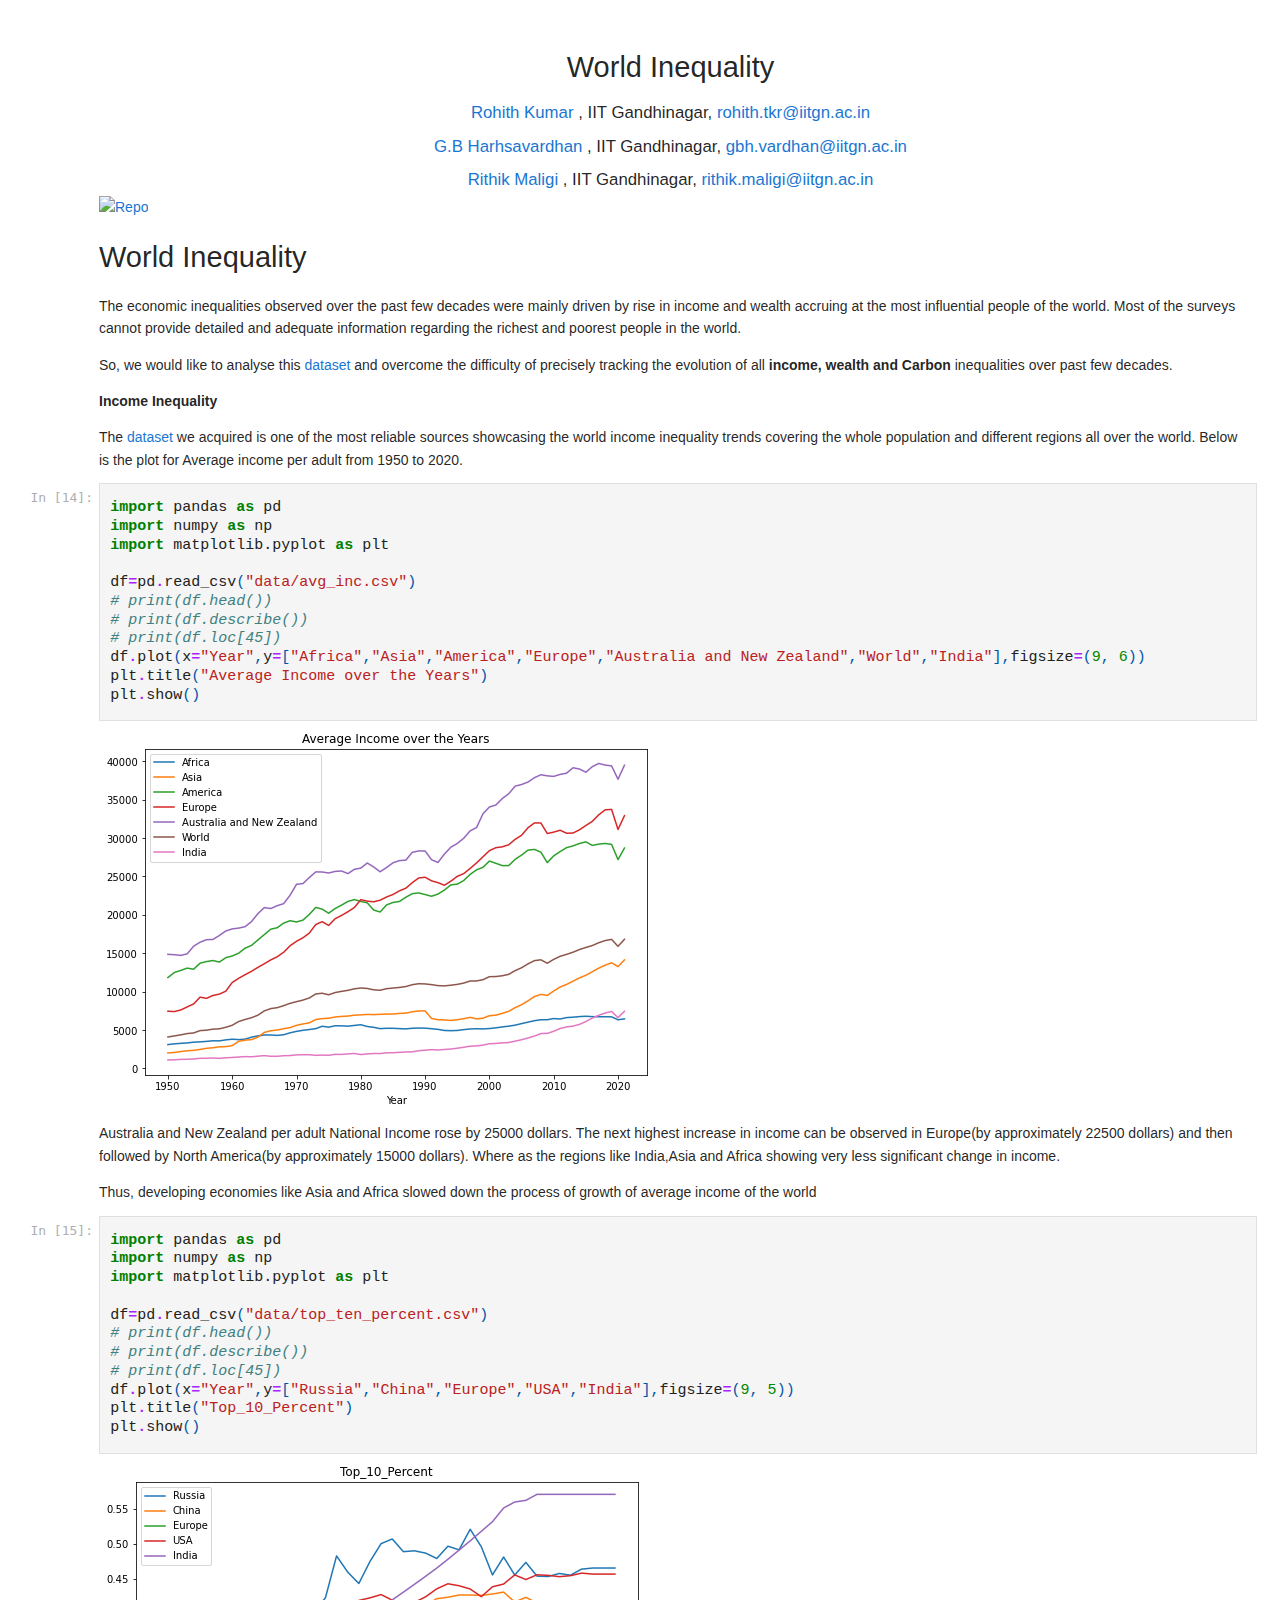
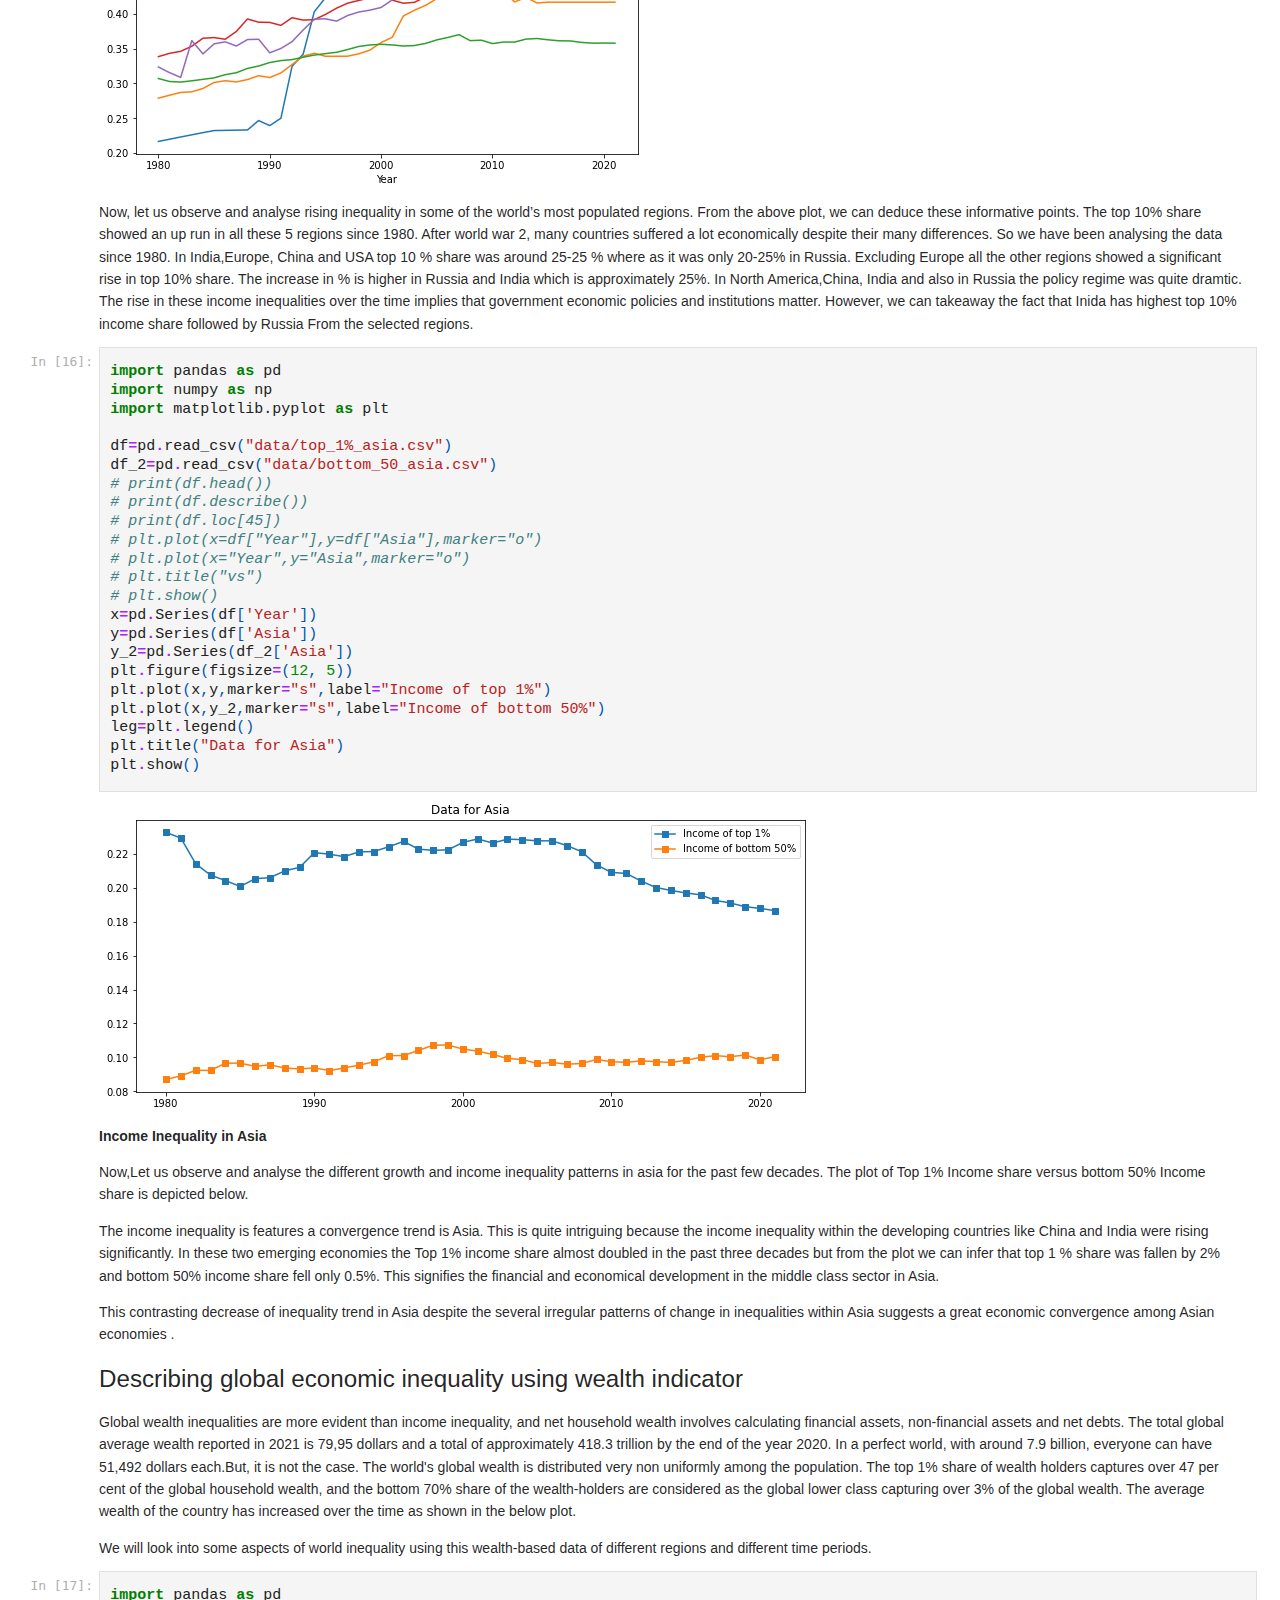
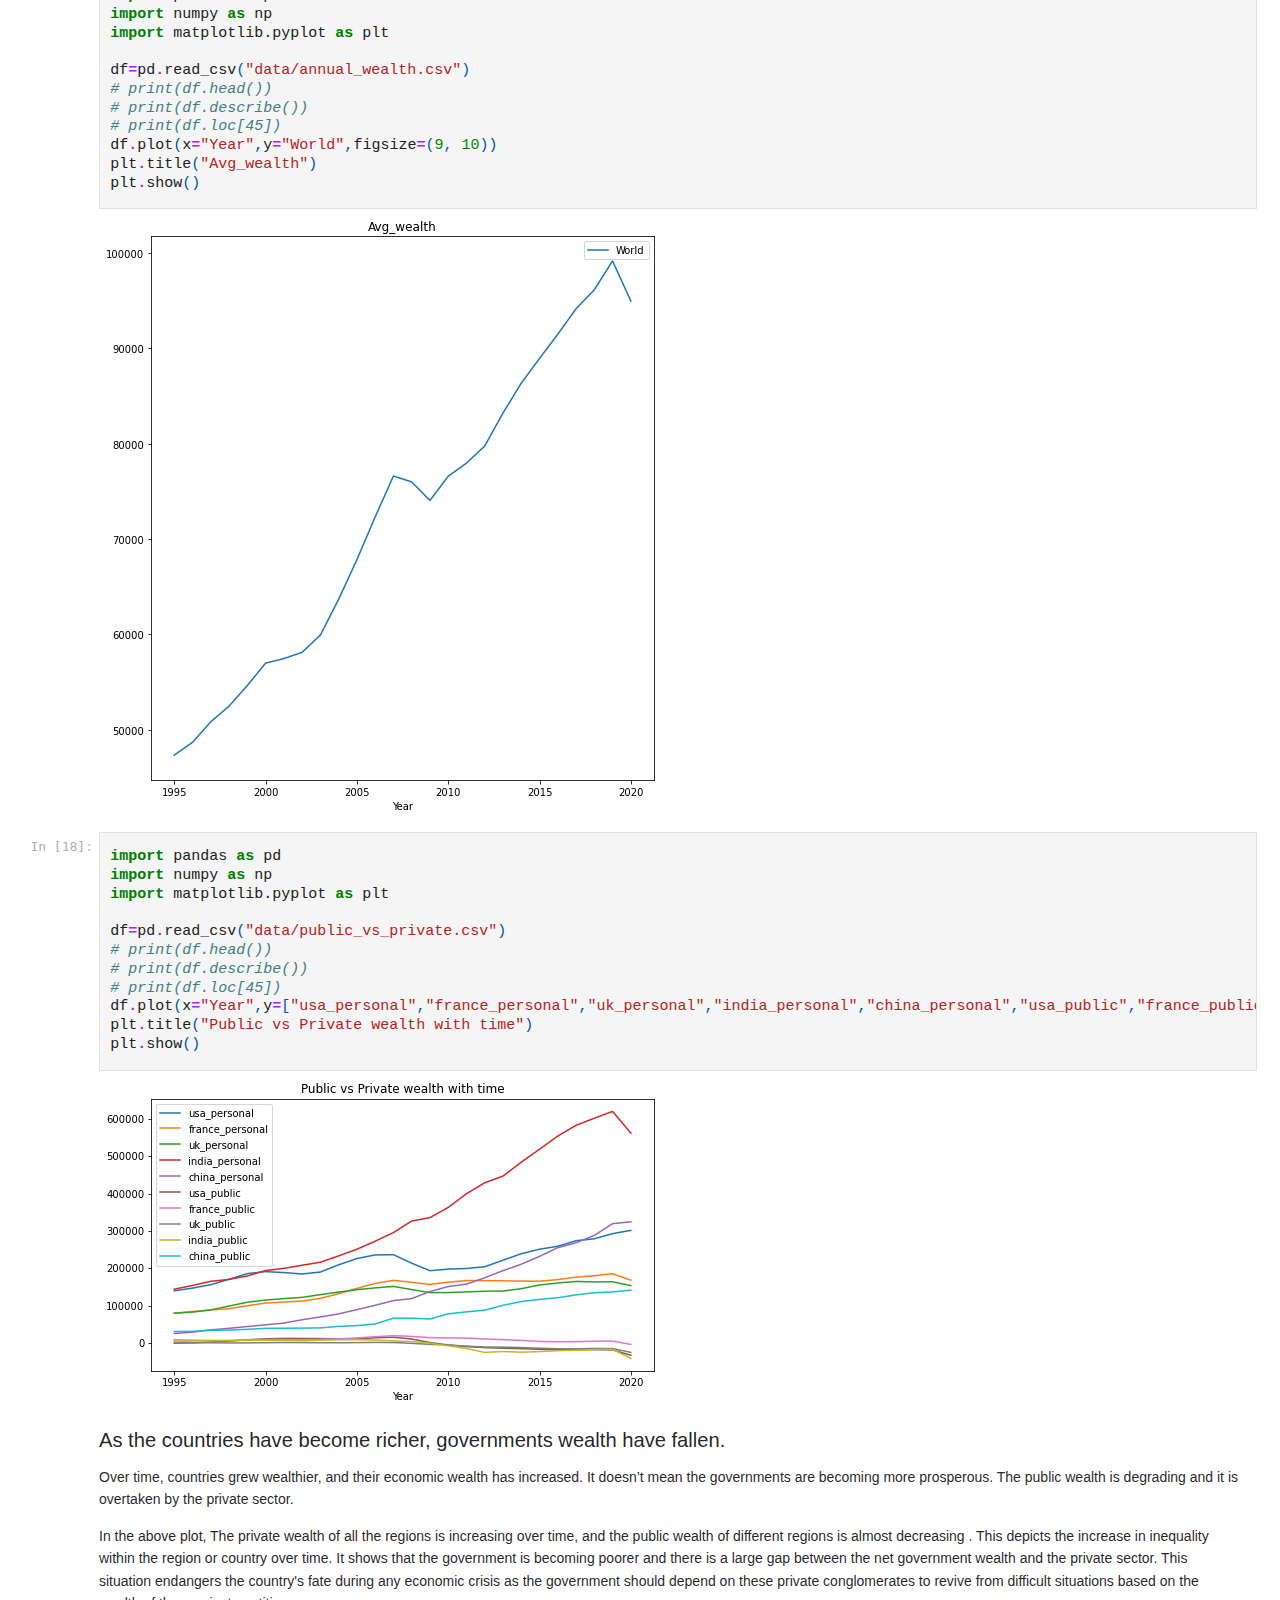
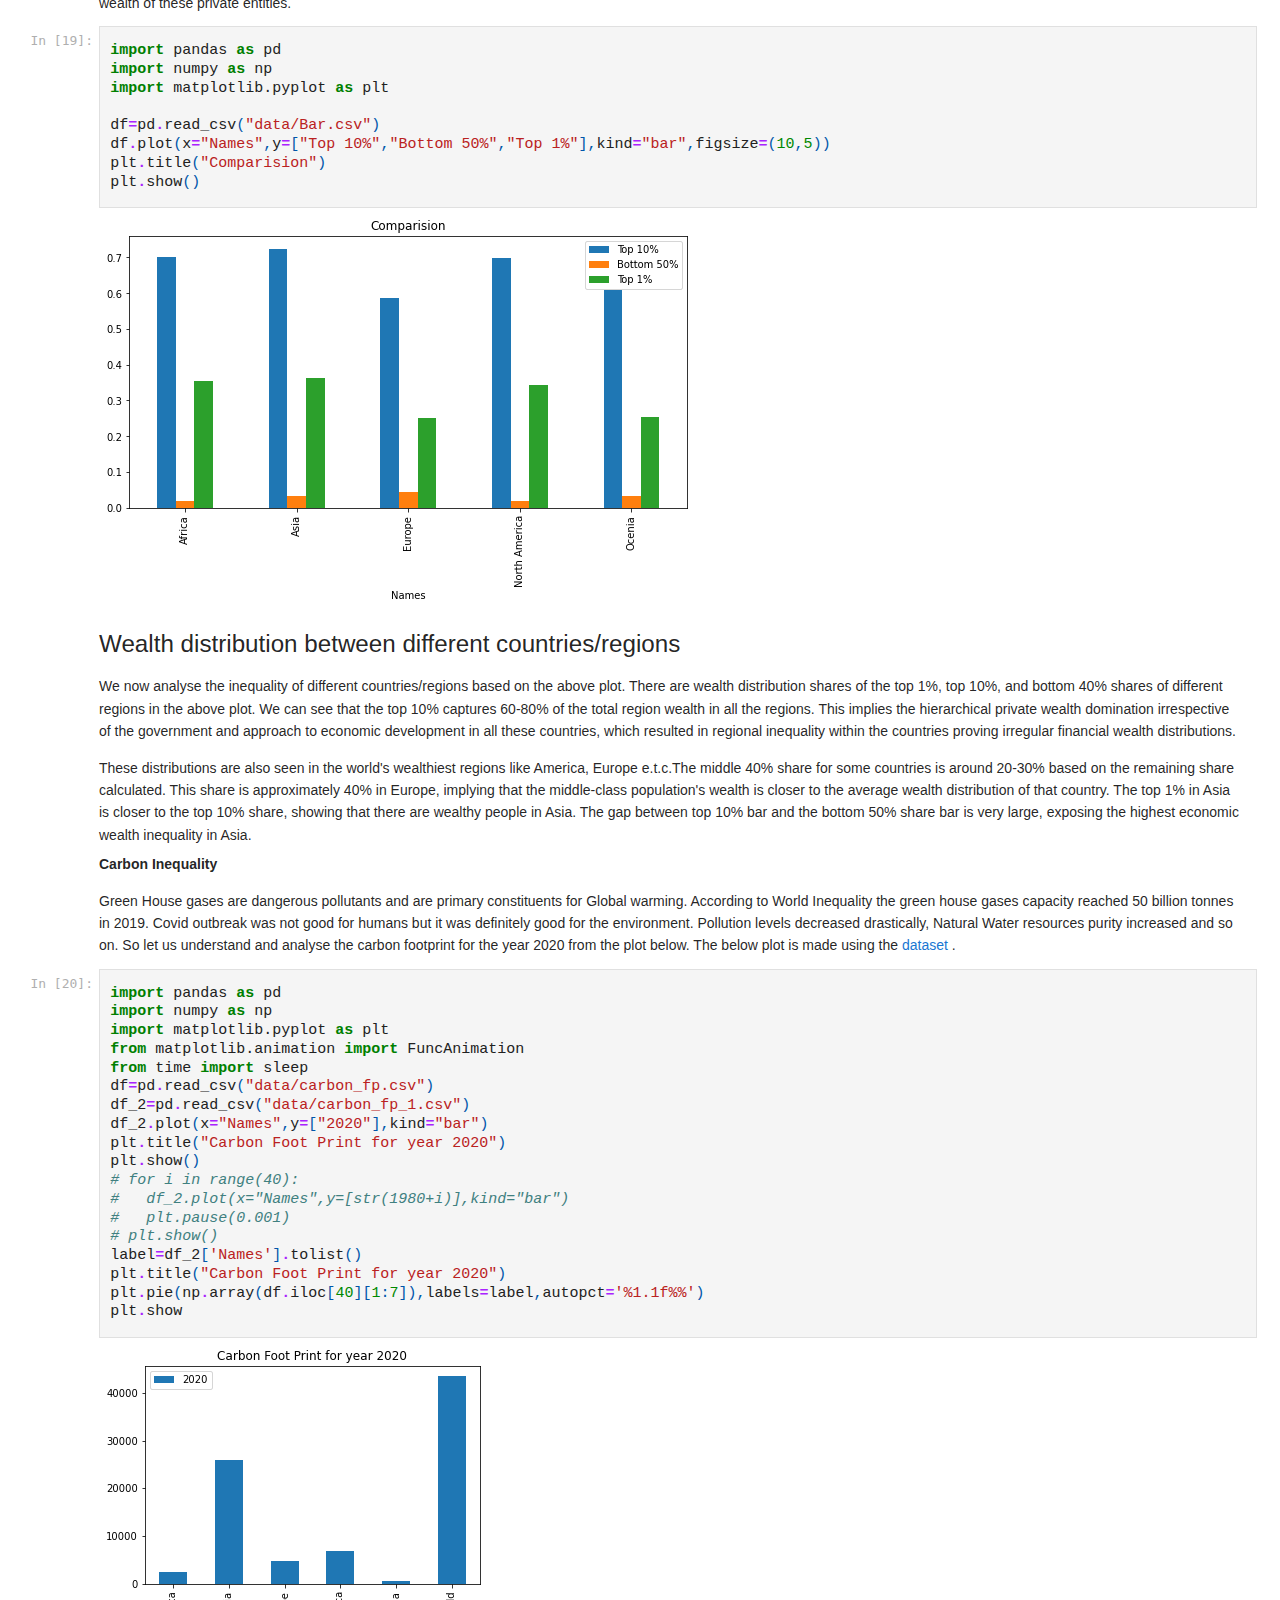
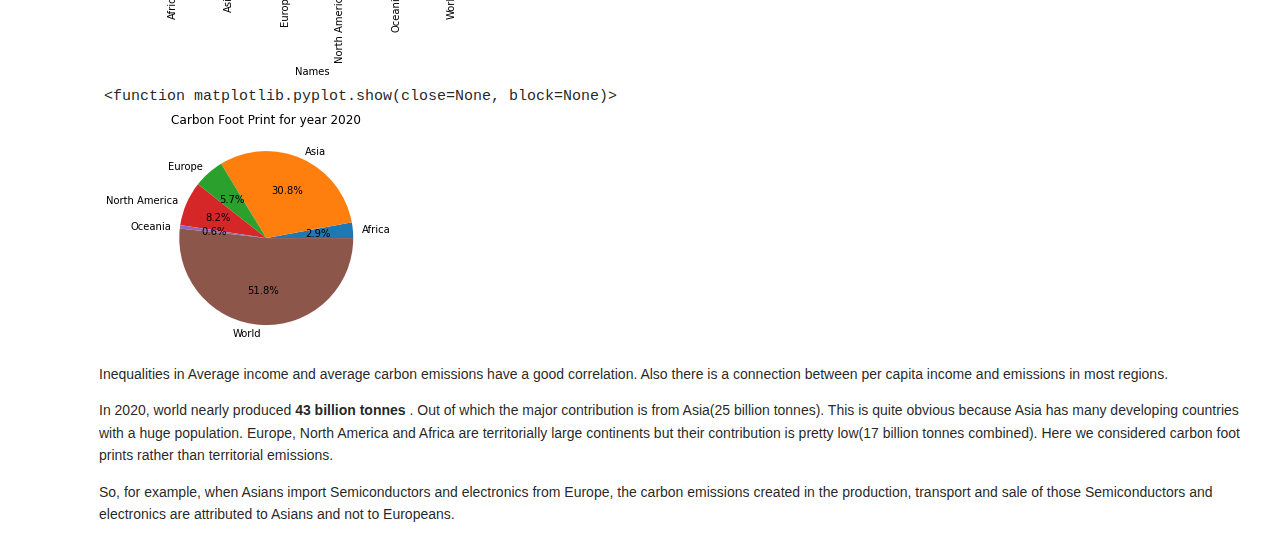
==== commit 09f12775: "deploy: 890d48623ded5415b26bcb98229e3c1fac3cf64f" ====
--- a/index.html
+++ b/index.html
@@ -14089,9 +14089,7 @@
    * https://material-components-web.appspot.com/elevation.html
    */
 
-  /* The dark theme shadows need a bit of work, but this will probably also require work on the core layout
-   * colors used in the theme as well. */
-  --jp-shadow-base-lightness: 32;
+  --jp-shadow-base-lightness: 0;
   --jp-shadow-umbra-color: rgba(
     var(--jp-shadow-base-lightness),
     var(--jp-shadow-base-lightness),
@@ -14145,10 +14143,10 @@
    */
 
   --jp-border-width: 1px;
-  --jp-border-color0: var(--md-grey-700);
-  --jp-border-color1: var(--md-grey-700);
-  --jp-border-color2: var(--md-grey-800);
-  --jp-border-color3: var(--md-grey-900);
+  --jp-border-color0: var(--md-grey-400);
+  --jp-border-color1: var(--md-grey-400);
+  --jp-border-color2: var(--md-grey-300);
+  --jp-border-color3: var(--md-grey-200);
   --jp-border-radius: 2px;
 
   /* UI Fonts
@@ -14176,20 +14174,20 @@
    */
 
   /* Defaults use Material Design specification */
-  --jp-ui-font-color0: rgba(255, 255, 255, 1);
-  --jp-ui-font-color1: rgba(255, 255, 255, 0.87);
-  --jp-ui-font-color2: rgba(255, 255, 255, 0.54);
-  --jp-ui-font-color3: rgba(255, 255, 255, 0.38);
+  --jp-ui-font-color0: rgba(0, 0, 0, 1);
+  --jp-ui-font-color1: rgba(0, 0, 0, 0.87);
+  --jp-ui-font-color2: rgba(0, 0, 0, 0.54);
+  --jp-ui-font-color3: rgba(0, 0, 0, 0.38);
 
   /*
    * Use these against the brand/accent/warn/error colors.
    * These will typically go from light to darker, in both a dark and light theme.
    */
 
-  --jp-ui-inverse-font-color0: rgba(0, 0, 0, 1);
-  --jp-ui-inverse-font-color1: rgba(0, 0, 0, 0.8);
-  --jp-ui-inverse-font-color2: rgba(0, 0, 0, 0.5);
-  --jp-ui-inverse-font-color3: rgba(0, 0, 0, 0.3);
+  --jp-ui-inverse-font-color0: rgba(255, 255, 255, 1);
+  --jp-ui-inverse-font-color1: rgba(255, 255, 255, 1);
+  --jp-ui-inverse-font-color2: rgba(255, 255, 255, 0.7);
+  --jp-ui-inverse-font-color3: rgba(255, 255, 255, 0.5);
 
   /* Content Fonts
    *
@@ -14218,12 +14216,12 @@
   --jp-content-heading-font-weight: 500;
 
   /* Defaults use Material Design specification */
-  --jp-content-font-color0: rgba(255, 255, 255, 1);
-  --jp-content-font-color1: rgba(255, 255, 255, 1);
-  --jp-content-font-color2: rgba(255, 255, 255, 0.7);
-  --jp-content-font-color3: rgba(255, 255, 255, 0.5);
-
-  --jp-content-link-color: var(--md-blue-300);
+  --jp-content-font-color0: rgba(0, 0, 0, 1);
+  --jp-content-font-color1: rgba(0, 0, 0, 0.87);
+  --jp-content-font-color2: rgba(0, 0, 0, 0.54);
+  --jp-content-font-color3: rgba(0, 0, 0, 0.38);
+
+  --jp-content-link-color: var(--md-blue-700);
 
   --jp-content-font-family: -apple-system, BlinkMacSystemFont, 'Segoe UI',
     Helvetica, Arial, sans-serif, 'Apple Color Emoji', 'Segoe UI Emoji',
@@ -14255,10 +14253,10 @@
    * theme these would go from light to dark.
    */
 
-  --jp-layout-color0: #111111;
-  --jp-layout-color1: var(--md-grey-900);
-  --jp-layout-color2: var(--md-grey-800);
-  --jp-layout-color3: var(--md-grey-700);
+  --jp-layout-color0: white;
+  --jp-layout-color1: white;
+  --jp-layout-color2: var(--md-grey-200);
+  --jp-layout-color3: var(--md-grey-400);
   --jp-layout-color4: var(--md-grey-600);
 
   /* Inverse Layout
@@ -14267,44 +14265,44 @@
    * theme these would go from dark to light.
    */
 
-  --jp-inverse-layout-color0: white;
-  --jp-inverse-layout-color1: white;
-  --jp-inverse-layout-color2: var(--md-grey-200);
-  --jp-inverse-layout-color3: var(--md-grey-400);
+  --jp-inverse-layout-color0: #111111;
+  --jp-inverse-layout-color1: var(--md-grey-900);
+  --jp-inverse-layout-color2: var(--md-grey-800);
+  --jp-inverse-layout-color3: var(--md-grey-700);
   --jp-inverse-layout-color4: var(--md-grey-600);
 
   /* Brand/accent */
 
-  --jp-brand-color0: var(--md-blue-700);
-  --jp-brand-color1: var(--md-blue-500);
+  --jp-brand-color0: var(--md-blue-900);
+  --jp-brand-color1: var(--md-blue-700);
   --jp-brand-color2: var(--md-blue-300);
   --jp-brand-color3: var(--md-blue-100);
   --jp-brand-color4: var(--md-blue-50);
 
-  --jp-accent-color0: var(--md-green-700);
-  --jp-accent-color1: var(--md-green-500);
+  --jp-accent-color0: var(--md-green-900);
+  --jp-accent-color1: var(--md-green-700);
   --jp-accent-color2: var(--md-green-300);
   --jp-accent-color3: var(--md-green-100);
 
   /* State colors (warn, error, success, info) */
 
-  --jp-warn-color0: var(--md-orange-700);
-  --jp-warn-color1: var(--md-orange-500);
+  --jp-warn-color0: var(--md-orange-900);
+  --jp-warn-color1: var(--md-orange-700);
   --jp-warn-color2: var(--md-orange-300);
   --jp-warn-color3: var(--md-orange-100);
 
-  --jp-error-color0: var(--md-red-700);
-  --jp-error-color1: var(--md-red-500);
+  --jp-error-color0: var(--md-red-900);
+  --jp-error-color1: var(--md-red-700);
   --jp-error-color2: var(--md-red-300);
   --jp-error-color3: var(--md-red-100);
 
-  --jp-success-color0: var(--md-green-700);
-  --jp-success-color1: var(--md-green-500);
+  --jp-success-color0: var(--md-green-900);
+  --jp-success-color1: var(--md-green-700);
   --jp-success-color2: var(--md-green-300);
   --jp-success-color3: var(--md-green-100);
 
-  --jp-info-color0: var(--md-cyan-700);
-  --jp-info-color1: var(--md-cyan-500);
+  --jp-info-color0: var(--md-cyan-900);
+  --jp-info-color1: var(--md-cyan-700);
   --jp-info-color2: var(--md-cyan-300);
   --jp-info-color3: var(--md-cyan-100);
 
@@ -14316,8 +14314,8 @@
   --jp-cell-collapser-min-height: 20px;
   --jp-cell-collapser-not-active-hover-opacity: 0.6;
 
-  --jp-cell-editor-background: var(--jp-layout-color1);
-  --jp-cell-editor-border-color: var(--md-grey-700);
+  --jp-cell-editor-background: var(--md-grey-100);
+  --jp-cell-editor-border-color: var(--md-grey-300);
   --jp-cell-editor-box-shadow: inset 0 0 2px var(--md-blue-300);
   --jp-cell-editor-active-background: var(--jp-layout-color0);
   --jp-cell-editor-active-border-color: var(--jp-brand-color1);
@@ -14326,9 +14324,8 @@
   --jp-cell-prompt-font-family: var(--jp-code-font-family-default);
   --jp-cell-prompt-letter-spacing: 0px;
   --jp-cell-prompt-opacity: 1;
-  --jp-cell-prompt-not-active-opacity: 1;
-  --jp-cell-prompt-not-active-font-color: var(--md-grey-300);
-
+  --jp-cell-prompt-not-active-opacity: 0.5;
+  --jp-cell-prompt-not-active-font-color: var(--md-grey-700);
   /* A custom blend of MD grey and blue 600
    * See https://meyerweb.com/eric/tools/color-blend/#546E7A:1E88E5:5:hex */
   --jp-cell-inprompt-font-color: #307fc1;
@@ -14340,7 +14337,7 @@
 
   --jp-notebook-padding: 10px;
   --jp-notebook-select-background: var(--jp-layout-color1);
-  --jp-notebook-multiselected-color: rgba(33, 150, 243, 0.24);
+  --jp-notebook-multiselected-color: var(--md-blue-50);
 
   /* The scroll padding is calculated to fill enough space at the bottom of the
   notebook to show one single-line cell (with appropriate padding) at the top
@@ -14355,13 +14352,13 @@
 
   /* Rendermime styles */
 
-  --jp-rendermime-error-background: rgba(244, 67, 54, 0.28);
-  --jp-rendermime-table-row-background: var(--md-grey-900);
-  --jp-rendermime-table-row-hover-background: rgba(3, 169, 244, 0.2);
+  --jp-rendermime-error-background: #fdd;
+  --jp-rendermime-table-row-background: var(--md-grey-100);
+  --jp-rendermime-table-row-hover-background: var(--md-light-blue-50);
 
   /* Dialog specific styles */
 
-  --jp-dialog-background: rgba(0, 0, 0, 0.6);
+  --jp-dialog-background: rgba(0, 0, 0, 0.25);
 
   /* Console specific styles */
 
@@ -14369,12 +14366,12 @@
 
   /* Toolbar specific styles */
 
-  --jp-toolbar-border-color: var(--jp-border-color2);
+  --jp-toolbar-border-color: var(--jp-border-color1);
   --jp-toolbar-micro-height: 8px;
   --jp-toolbar-background: var(--jp-layout-color1);
-  --jp-toolbar-box-shadow: 0px 0px 2px 0px rgba(0, 0, 0, 0.8);
+  --jp-toolbar-box-shadow: 0px 0px 2px 0px rgba(0, 0, 0, 0.24);
   --jp-toolbar-header-margin: 4px 4px 0px 4px;
-  --jp-toolbar-active-background: var(--jp-layout-color0);
+  --jp-toolbar-active-background: var(--md-grey-300);
 
   /* Statusbar specific styles */
 
@@ -14383,49 +14380,49 @@
   /* Input field styles */
 
   --jp-input-box-shadow: inset 0 0 2px var(--md-blue-300);
-  --jp-input-active-background: var(--jp-layout-color0);
-  --jp-input-hover-background: var(--jp-layout-color2);
-  --jp-input-background: var(--md-grey-800);
+  --jp-input-active-background: var(--jp-layout-color1);
+  --jp-input-hover-background: var(--jp-layout-color1);
+  --jp-input-background: var(--md-grey-100);
   --jp-input-border-color: var(--jp-border-color1);
   --jp-input-active-border-color: var(--jp-brand-color1);
   --jp-input-active-box-shadow-color: rgba(19, 124, 189, 0.3);
 
   /* General editor styles */
 
-  --jp-editor-selected-background: var(--jp-layout-color2);
-  --jp-editor-selected-focused-background: rgba(33, 150, 243, 0.24);
+  --jp-editor-selected-background: #d9d9d9;
+  --jp-editor-selected-focused-background: #d7d4f0;
   --jp-editor-cursor-color: var(--jp-ui-font-color0);
 
   /* Code mirror specific styles */
 
-  --jp-mirror-editor-keyword-color: var(--md-green-500);
-  --jp-mirror-editor-atom-color: var(--md-blue-300);
-  --jp-mirror-editor-number-color: var(--md-green-400);
-  --jp-mirror-editor-def-color: var(--md-blue-600);
-  --jp-mirror-editor-variable-color: var(--md-grey-300);
-  --jp-mirror-editor-variable-2-color: var(--md-blue-400);
-  --jp-mirror-editor-variable-3-color: var(--md-green-600);
-  --jp-mirror-editor-punctuation-color: var(--md-blue-400);
-  --jp-mirror-editor-property-color: var(--md-blue-400);
+  --jp-mirror-editor-keyword-color: #008000;
+  --jp-mirror-editor-atom-color: #88f;
+  --jp-mirror-editor-number-color: #080;
+  --jp-mirror-editor-def-color: #00f;
+  --jp-mirror-editor-variable-color: var(--md-grey-900);
+  --jp-mirror-editor-variable-2-color: #05a;
+  --jp-mirror-editor-variable-3-color: #085;
+  --jp-mirror-editor-punctuation-color: #05a;
+  --jp-mirror-editor-property-color: #05a;
   --jp-mirror-editor-operator-color: #aa22ff;
   --jp-mirror-editor-comment-color: #408080;
-  --jp-mirror-editor-string-color: #ff7070;
-  --jp-mirror-editor-string-2-color: var(--md-purple-300);
+  --jp-mirror-editor-string-color: #ba2121;
+  --jp-mirror-editor-string-2-color: #708;
   --jp-mirror-editor-meta-color: #aa22ff;
   --jp-mirror-editor-qualifier-color: #555;
-  --jp-mirror-editor-builtin-color: var(--md-green-600);
+  --jp-mirror-editor-builtin-color: #008000;
   --jp-mirror-editor-bracket-color: #997;
-  --jp-mirror-editor-tag-color: var(--md-green-700);
-  --jp-mirror-editor-attribute-color: var(--md-blue-700);
-  --jp-mirror-editor-header-color: var(--md-blue-500);
-  --jp-mirror-editor-quote-color: var(--md-green-300);
-  --jp-mirror-editor-link-color: var(--md-blue-700);
+  --jp-mirror-editor-tag-color: #170;
+  --jp-mirror-editor-attribute-color: #00c;
+  --jp-mirror-editor-header-color: blue;
+  --jp-mirror-editor-quote-color: #090;
+  --jp-mirror-editor-link-color: #00c;
   --jp-mirror-editor-error-color: #f00;
   --jp-mirror-editor-hr-color: #999;
 
   /* Vega extension styles */
 
-  --jp-vega-background: var(--md-grey-400);
+  --jp-vega-background: white;
 
   /* Sidebar-related styles */
 
@@ -14433,29 +14430,15 @@
 
   /* Search-related styles */
 
-  --jp-search-toggle-off-opacity: 0.6;
+  --jp-search-toggle-off-opacity: 0.5;
   --jp-search-toggle-hover-opacity: 0.8;
   --jp-search-toggle-on-opacity: 1;
-  --jp-search-selected-match-background-color: rgb(255, 225, 0);
+  --jp-search-selected-match-background-color: rgb(245, 200, 0);
   --jp-search-selected-match-color: black;
   --jp-search-unselected-match-background-color: var(
     --jp-inverse-layout-color0
   );
   --jp-search-unselected-match-color: var(--jp-ui-inverse-font-color0);
-
-  /* scrollbar related styles. Supports every browser except Edge. */
-
-  /* colors based on JetBrain's Darcula theme */
-
-  --jp-scrollbar-background-color: #3f4244;
-  --jp-scrollbar-thumb-color: 88, 96, 97; /* need to specify thumb color as an RGB triplet */
-
-  --jp-scrollbar-endpad: 3px; /* the minimum gap between the thumb and the ends of a scrollbar */
-
-  /* hacks for setting the thumb shape. These do nothing in Firefox */
-
-  --jp-scrollbar-thumb-margin: 3.5px; /* the space in between the sides of the thumb and the track */
-  --jp-scrollbar-thumb-radius: 9px; /* set to a large-ish value for rounded endcaps on the thumb */
 
   /* Icon colors that work well with light or dark backgrounds */
   --jp-icon-contrast-color0: var(--md-purple-600);
@@ -14524,7 +14507,7 @@
   <!-- End of mathjax configuration -->
   <link href="style.css" rel="stylesheet"/>
  </head>
- <body class="jp-Notebook" data-jp-theme-light="false" data-jp-theme-name="JupyterLab Dark">
+ <body class="jp-Notebook" data-jp-theme-light="true" data-jp-theme-name="JupyterLab Light">
   <div class="jp-Cell-inputWrapper">
    <div class="jp-InputPrompt jp-InputArea-prompt">
    </div>
@@ -14533,35 +14516,35 @@
     </p>
     <h1>
      <center>
-      Topic Name
+      World Inequality
      </center>
     </h1>
     <h4>
      <center>
       <a href="https://author1.github.io/" style="text-decoration:none">
-       Author 1
+       Rohith Kumar
       </a>
       , IIT Gandhinagar,
       <a href="mailto:&lt;author1&gt;@iitgn.ac.in" style="text-decoration:none">
-       author1@iitgn.ac.in
+       rohith.tkr@iitgn.ac.in
       </a>
       <br/>
       <br/>
       <a href="https://author2.github.io/" style="text-decoration:none">
-       Author 2
+       G.B Harhsavardhan
       </a>
       , IIT Gandhinagar,
       <a href="mailto:&lt;author2&gt;@iitgn.ac.in" style="text-decoration:none">
-       author2@iitgn.ac.in
+       gbh.vardhan@iitgn.ac.in
       </a>
       <br/>
       <br/>
       <a href="https://author3.github.io/" style="text-decoration:none">
-       Author 3
+       Rithik Maligi
       </a>
       , IIT Gandhinagar,
       <a href="mailto:&lt;author3&gt;@iitgn.ac.in" style="text-decoration:none">
-       author3@iitgn.ac.in
+       rithik.maligi@iitgn.ac.in
       </a>
      </center>
     </h4>
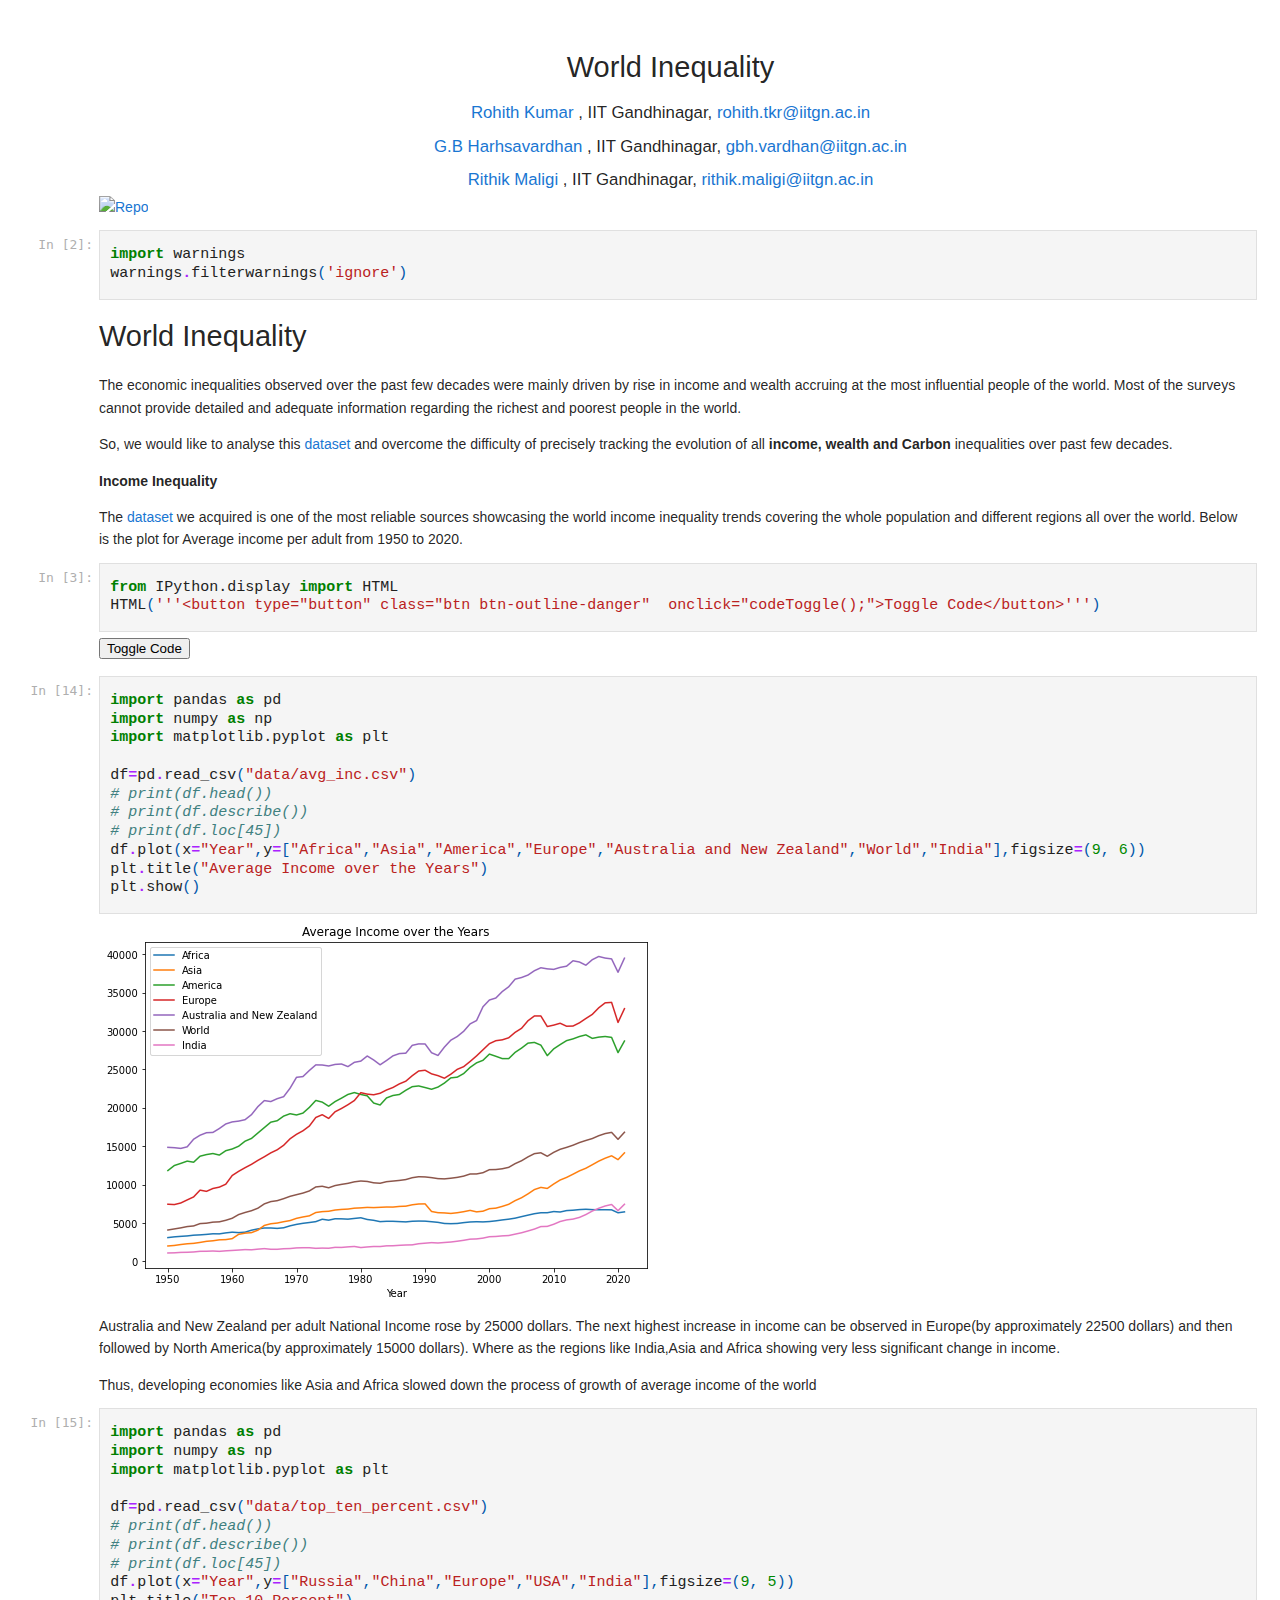
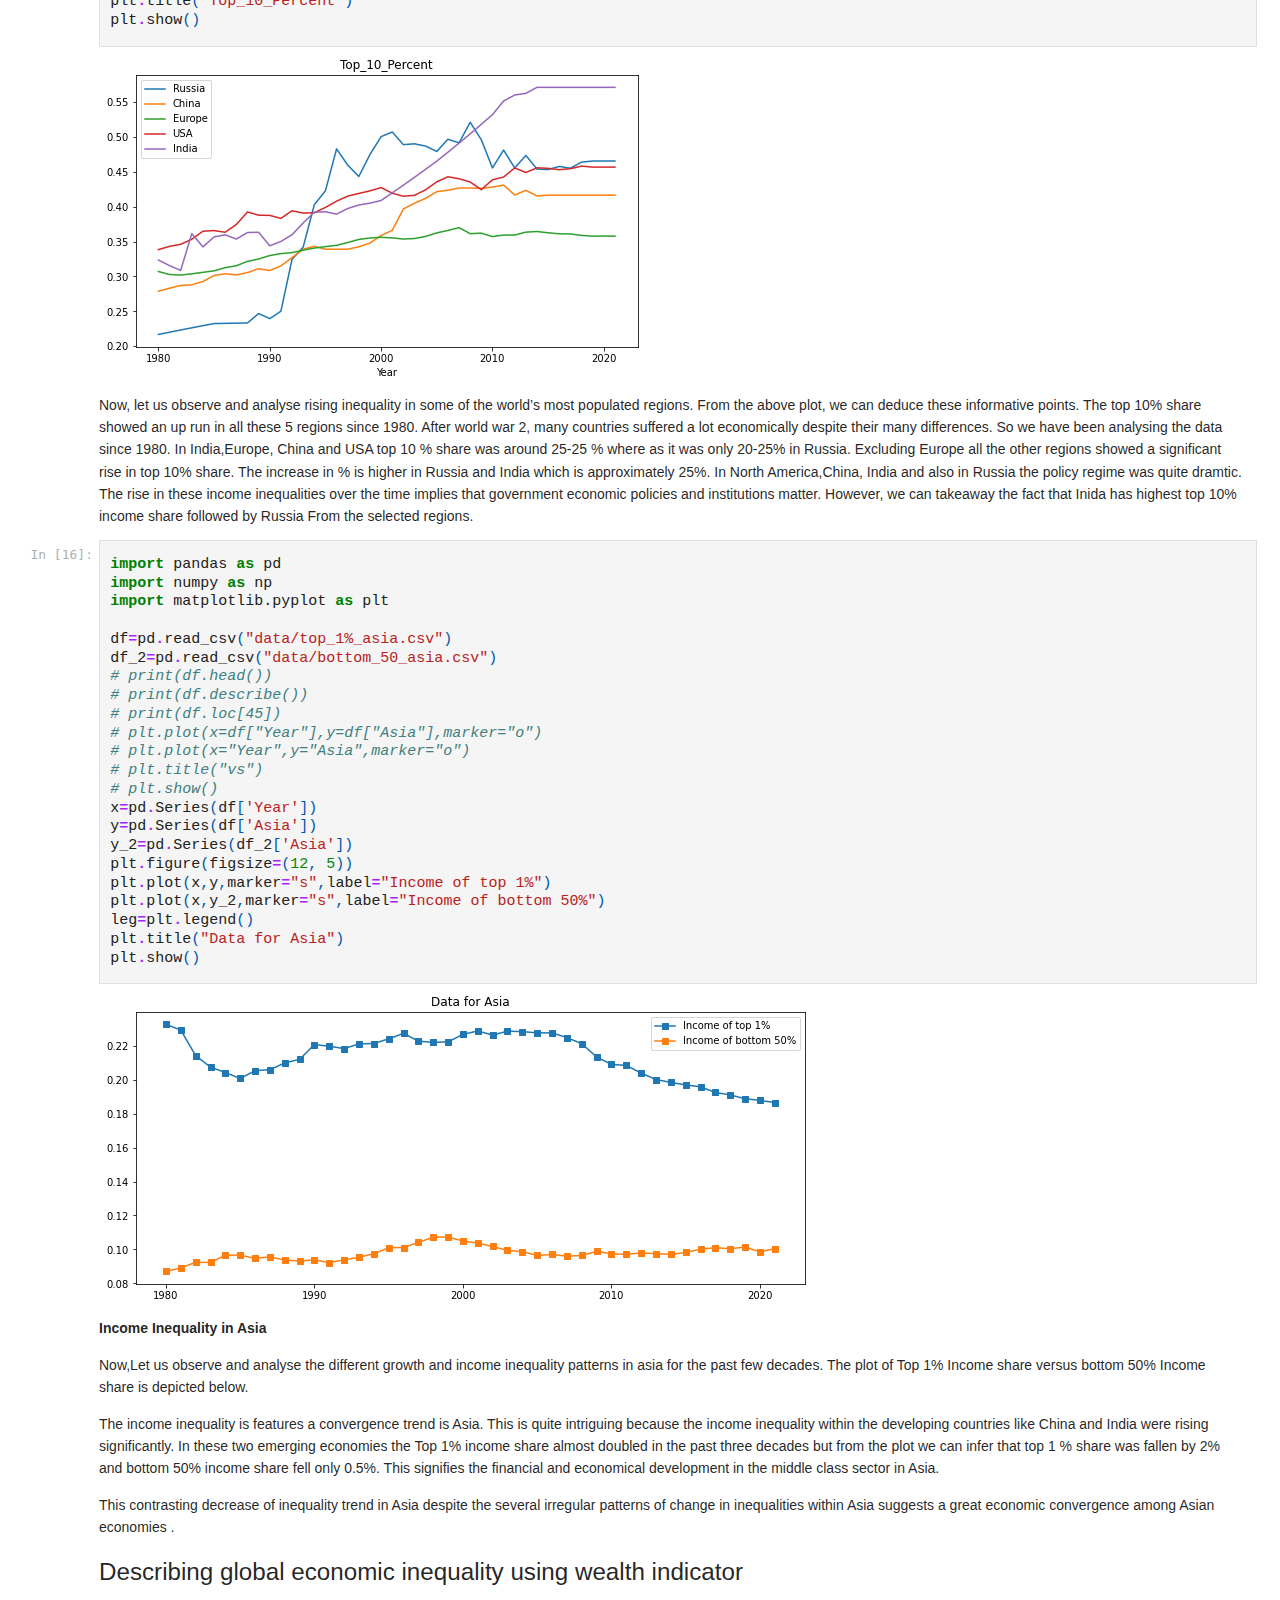
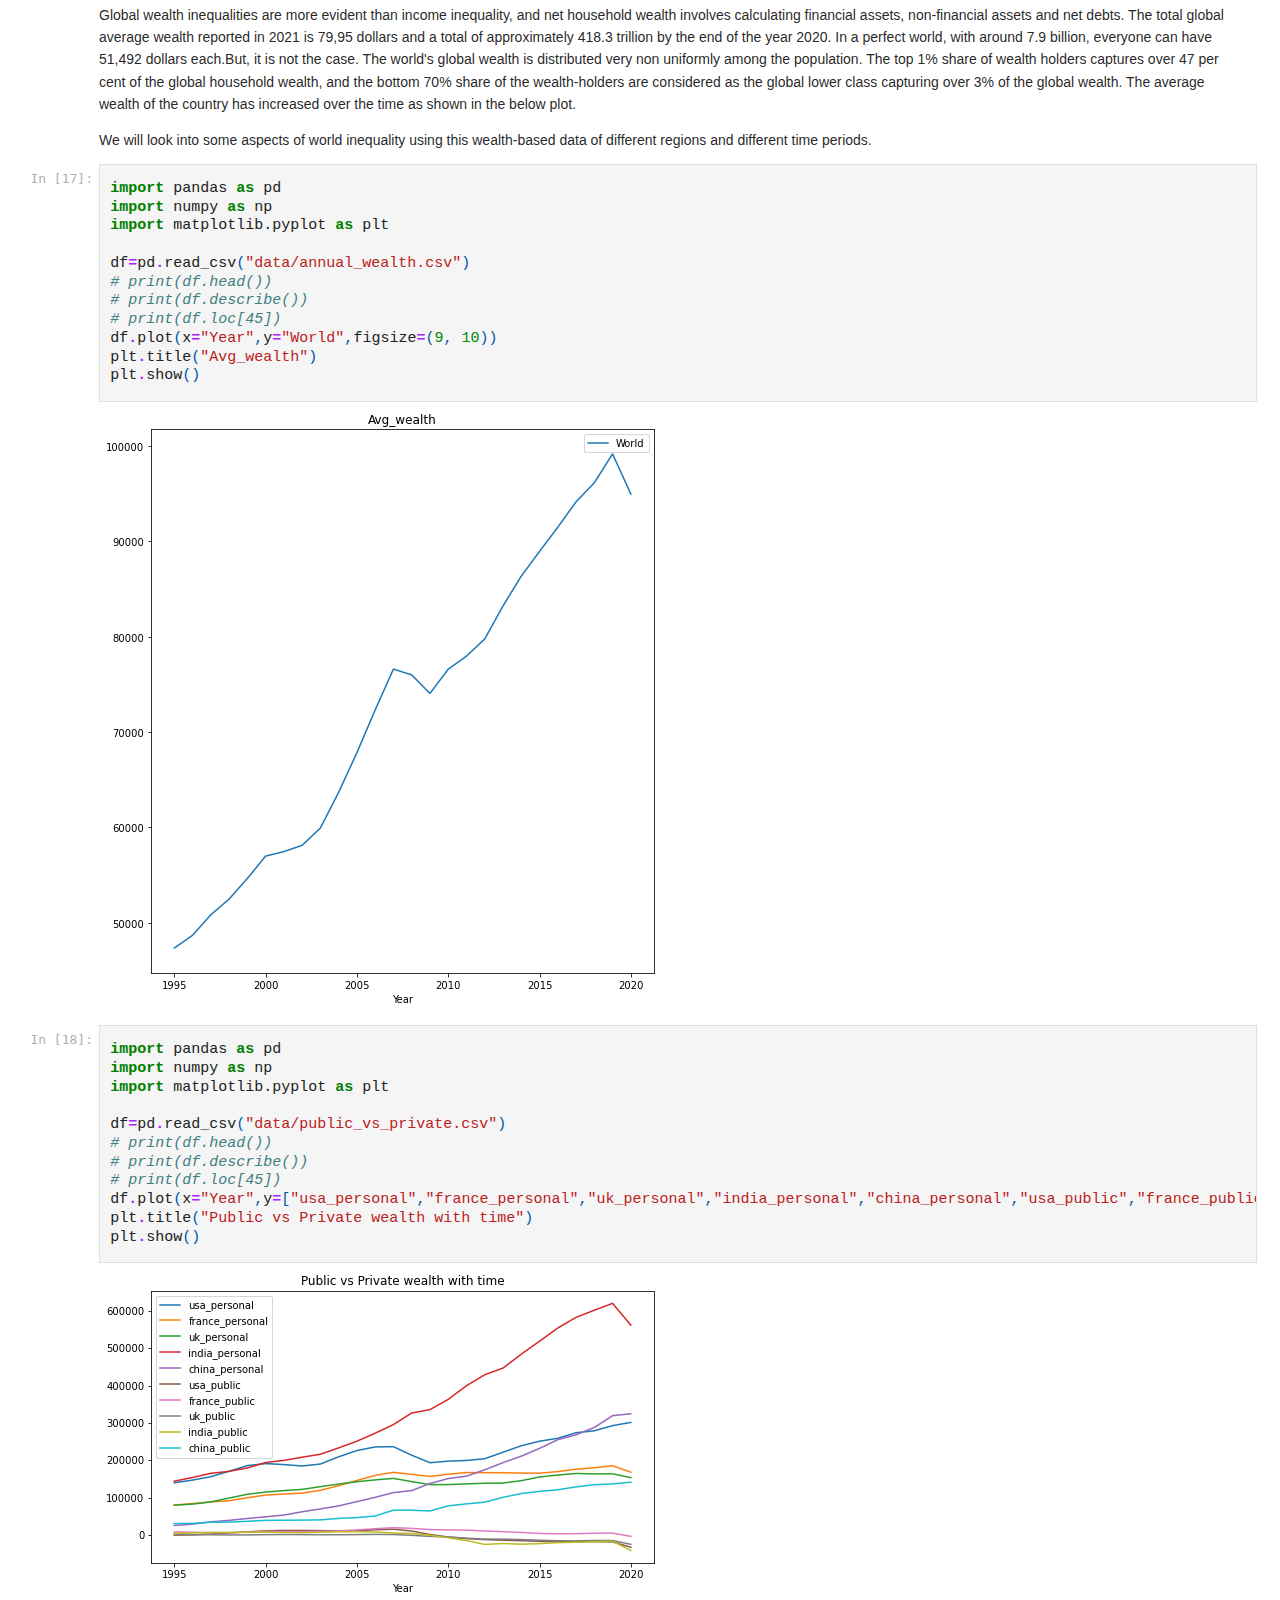
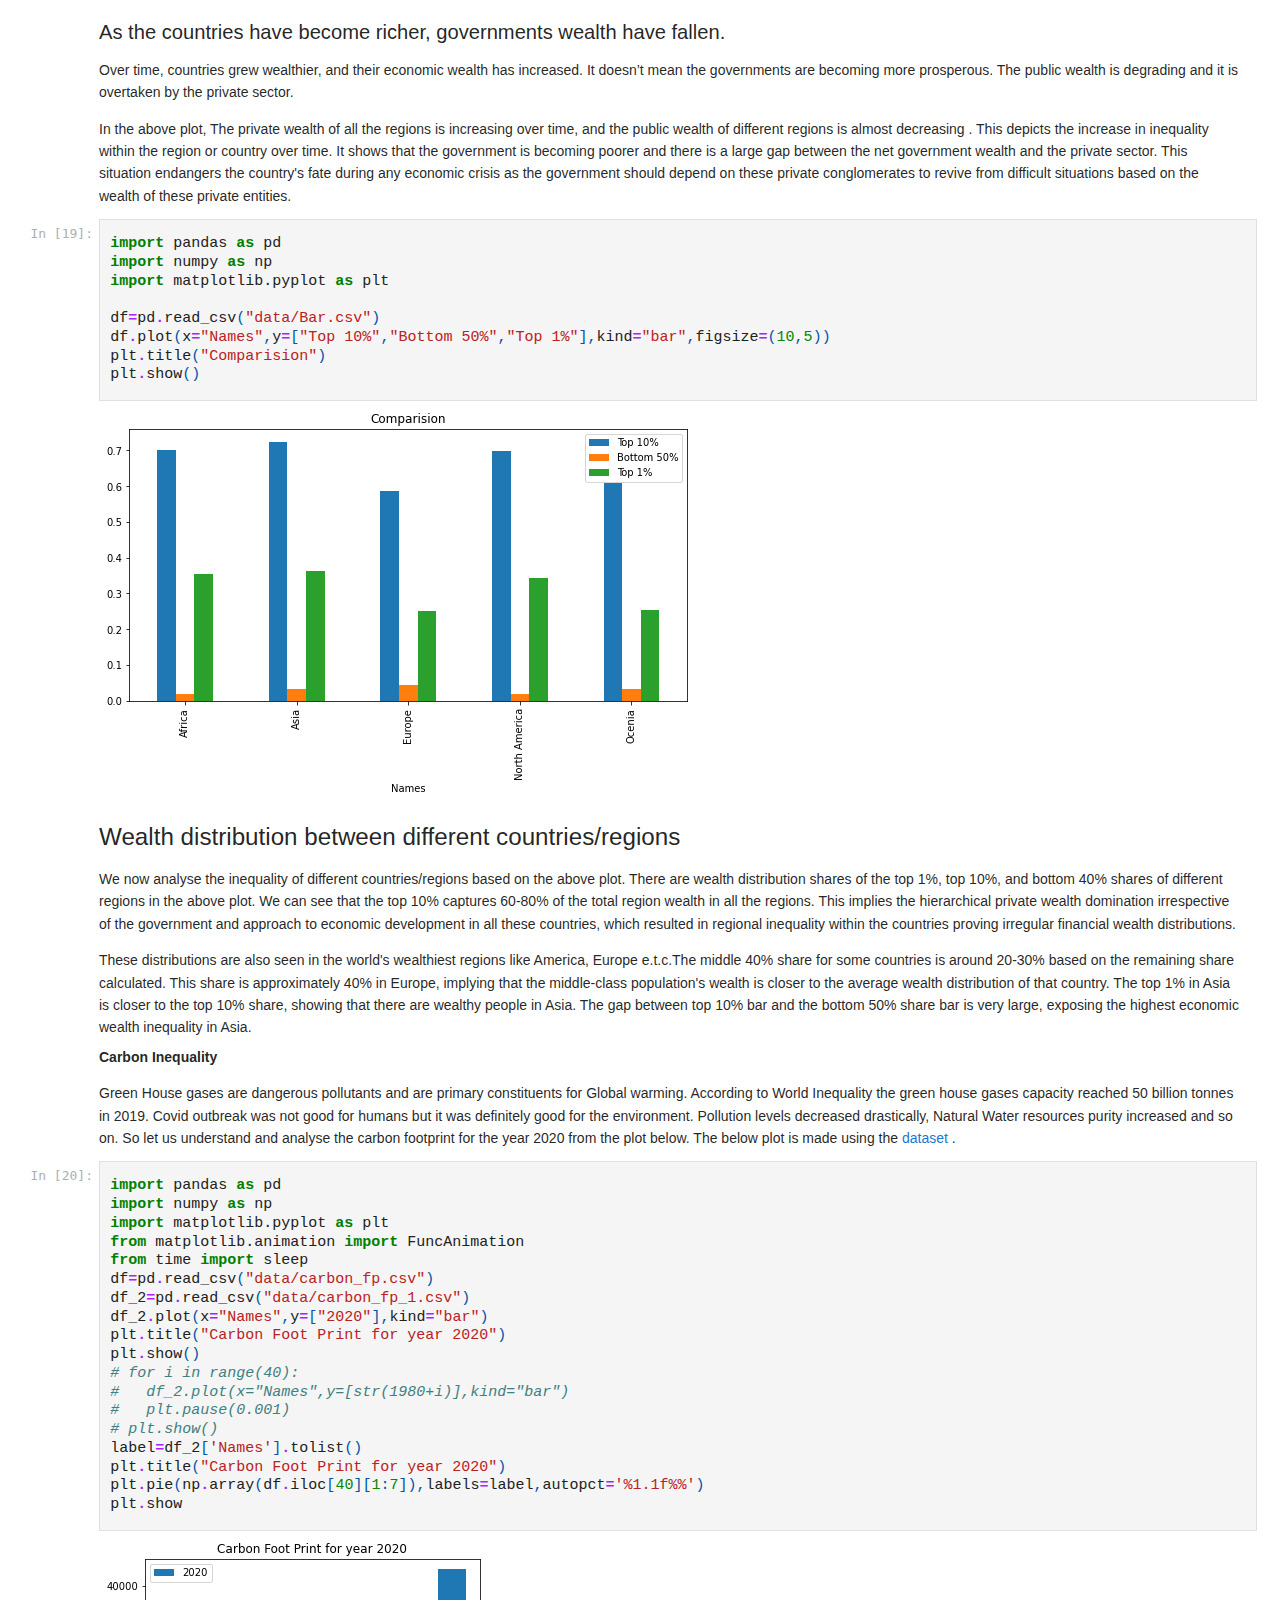
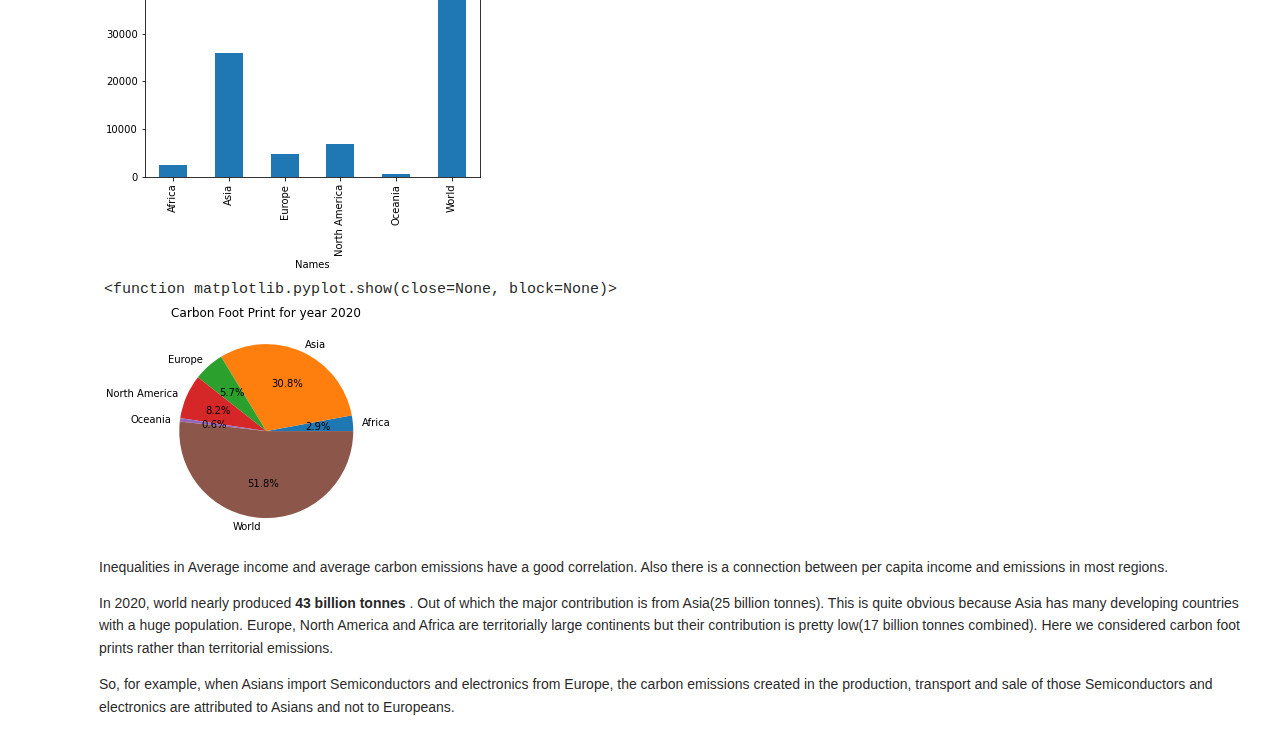
==== commit faac30a1: "deploy: d2106d8f66c4b101986ebc9edb9c938da21c360b" ====
--- a/index.html
+++ b/index.html
@@ -14561,6 +14561,24 @@
     </p>
    </div>
   </div>
+  <div class="jp-Cell jp-CodeCell jp-Notebook-cell jp-mod-noOutputs">
+   <div class="jp-Cell-inputWrapper">
+    <div class="jp-InputArea jp-Cell-inputArea">
+     <div class="jp-InputPrompt jp-InputArea-prompt">
+      In [2]:
+     </div>
+     <div class="jp-CodeMirrorEditor jp-Editor jp-InputArea-editor" data-type="inline">
+      <div class="CodeMirror cm-s-jupyter">
+       <div class="highlight hl-ipython3">
+        <pre><span></span><span class="kn">import</span> <span class="nn">warnings</span>
+<span class="n">warnings</span><span class="o">.</span><span class="n">filterwarnings</span><span class="p">(</span><span class="s1">'ignore'</span><span class="p">)</span>
+</pre>
+       </div>
+      </div>
+     </div>
+    </div>
+   </div>
+  </div>
   <div class="jp-Cell-inputWrapper">
    <div class="jp-InputPrompt jp-InputArea-prompt">
    </div>
@@ -14597,6 +14615,37 @@
      </a>
      we acquired is one of the most reliable sources showcasing the world income inequality trends covering the whole population and different regions all over the world. Below is the plot for Average income per adult from 1950 to 2020.
     </p>
+   </div>
+  </div>
+  <div class="jp-Cell jp-CodeCell jp-Notebook-cell">
+   <div class="jp-Cell-inputWrapper">
+    <div class="jp-InputArea jp-Cell-inputArea">
+     <div class="jp-InputPrompt jp-InputArea-prompt">
+      In [3]:
+     </div>
+     <div class="jp-CodeMirrorEditor jp-Editor jp-InputArea-editor" data-type="inline">
+      <div class="CodeMirror cm-s-jupyter">
+       <div class="highlight hl-ipython3">
+        <pre><span></span><span class="kn">from</span> <span class="nn">IPython.display</span> <span class="kn">import</span> <span class="n">HTML</span>
+<span class="n">HTML</span><span class="p">(</span><span class="s1">'''&lt;button type="button" class="btn btn-outline-danger"  onclick="codeToggle();"&gt;Toggle Code&lt;/button&gt;'''</span><span class="p">)</span>
+</pre>
+       </div>
+      </div>
+     </div>
+    </div>
+   </div>
+   <div class="jp-Cell-outputWrapper">
+    <div class="jp-OutputArea jp-Cell-outputArea">
+     <div class="jp-OutputArea-child">
+      <div class="jp-OutputPrompt jp-OutputArea-prompt">
+      </div>
+      <div class="jp-RenderedHTMLCommon jp-RenderedHTML jp-OutputArea-output jp-OutputArea-executeResult" data-mime-type="text/html">
+       <button class="btn btn-outline-danger" onclick="codeToggle();" type="button">
+        Toggle Code
+       </button>
+      </div>
+     </div>
+    </div>
    </div>
   </div>
   <div class="jp-Cell jp-CodeCell jp-Notebook-cell">
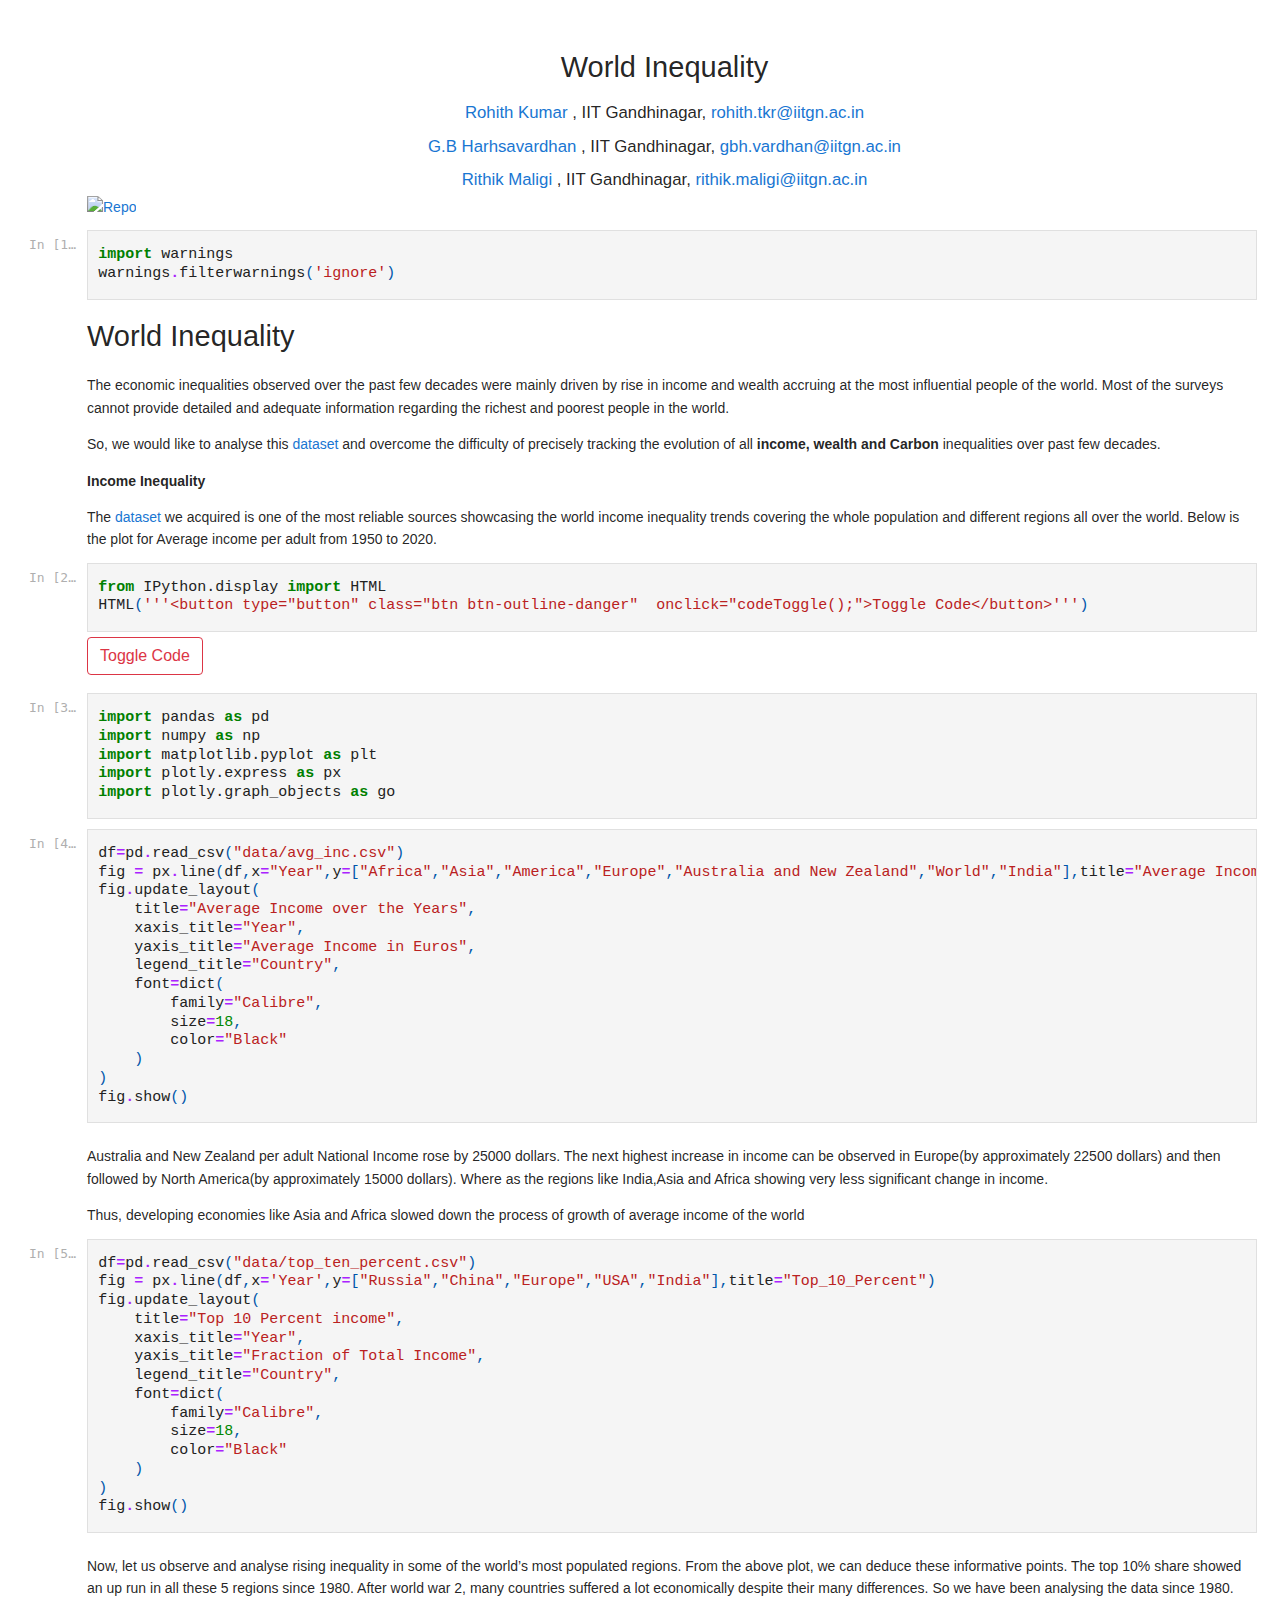
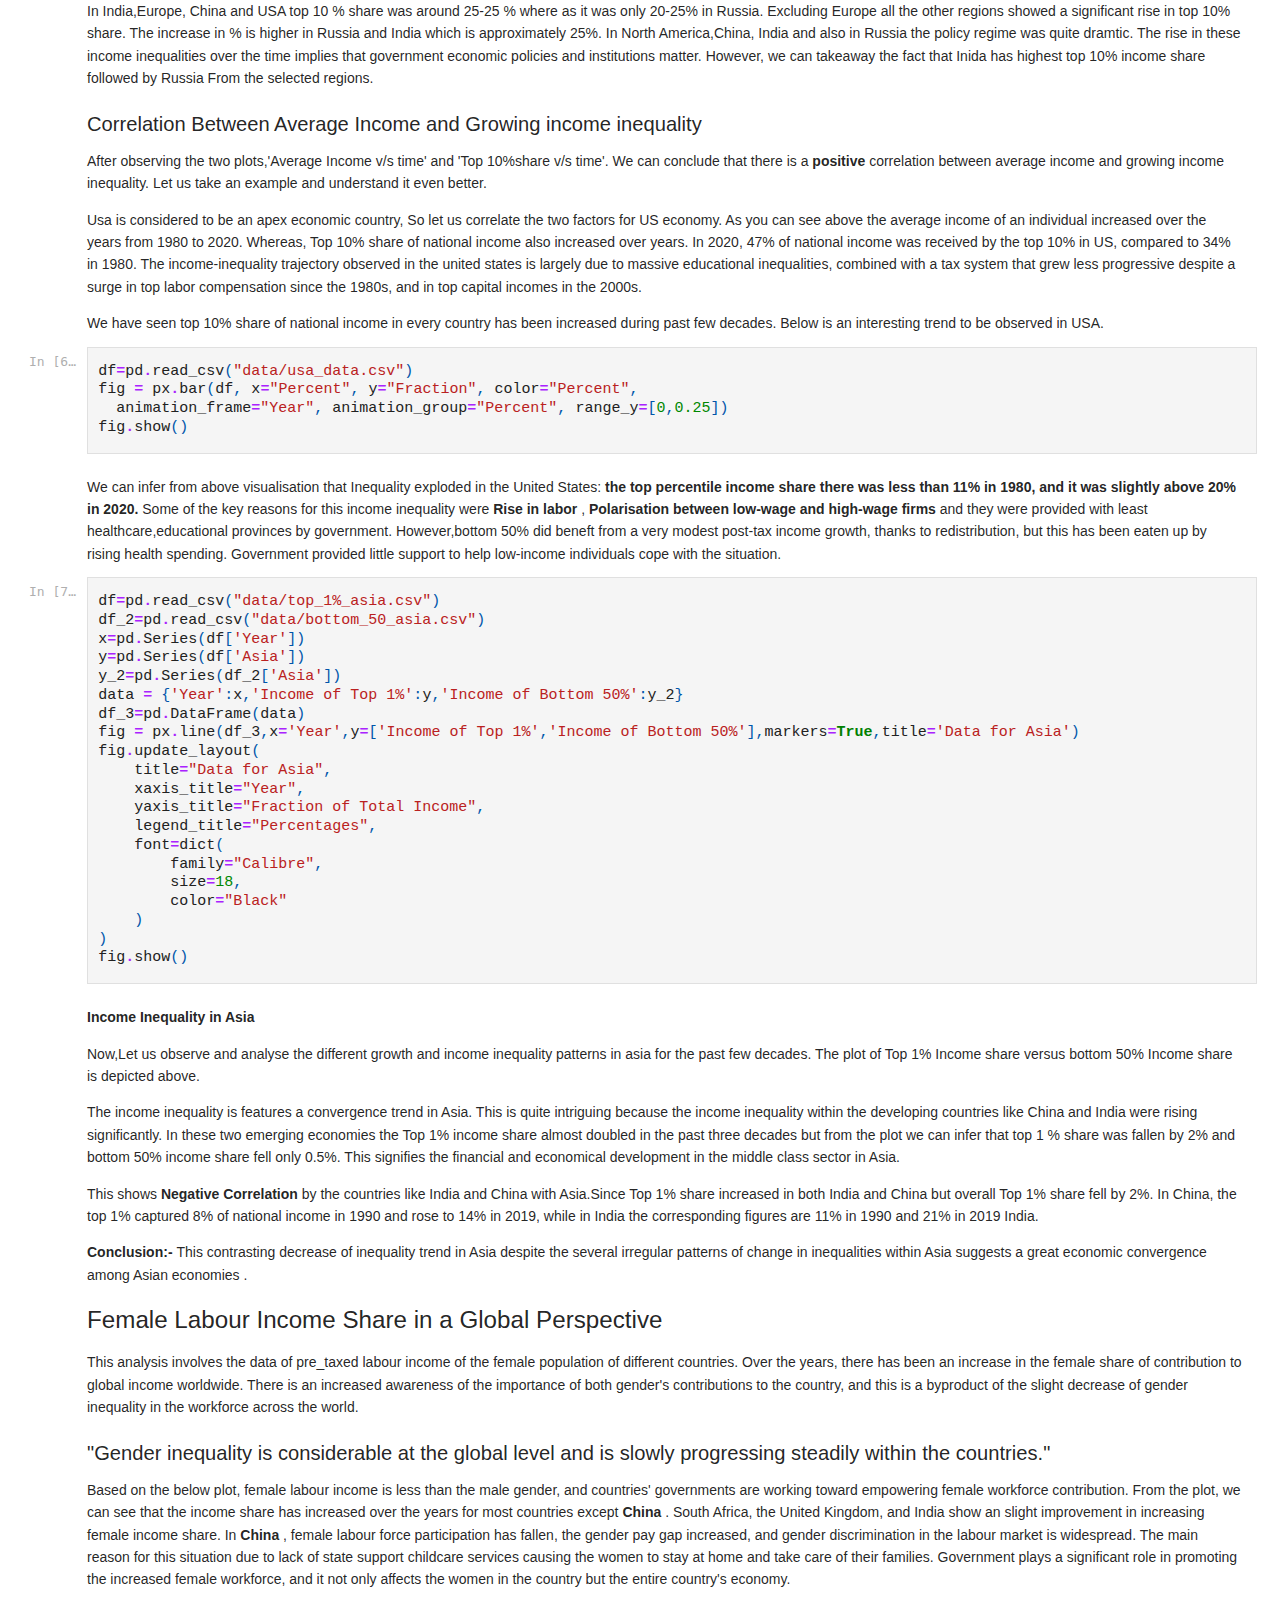
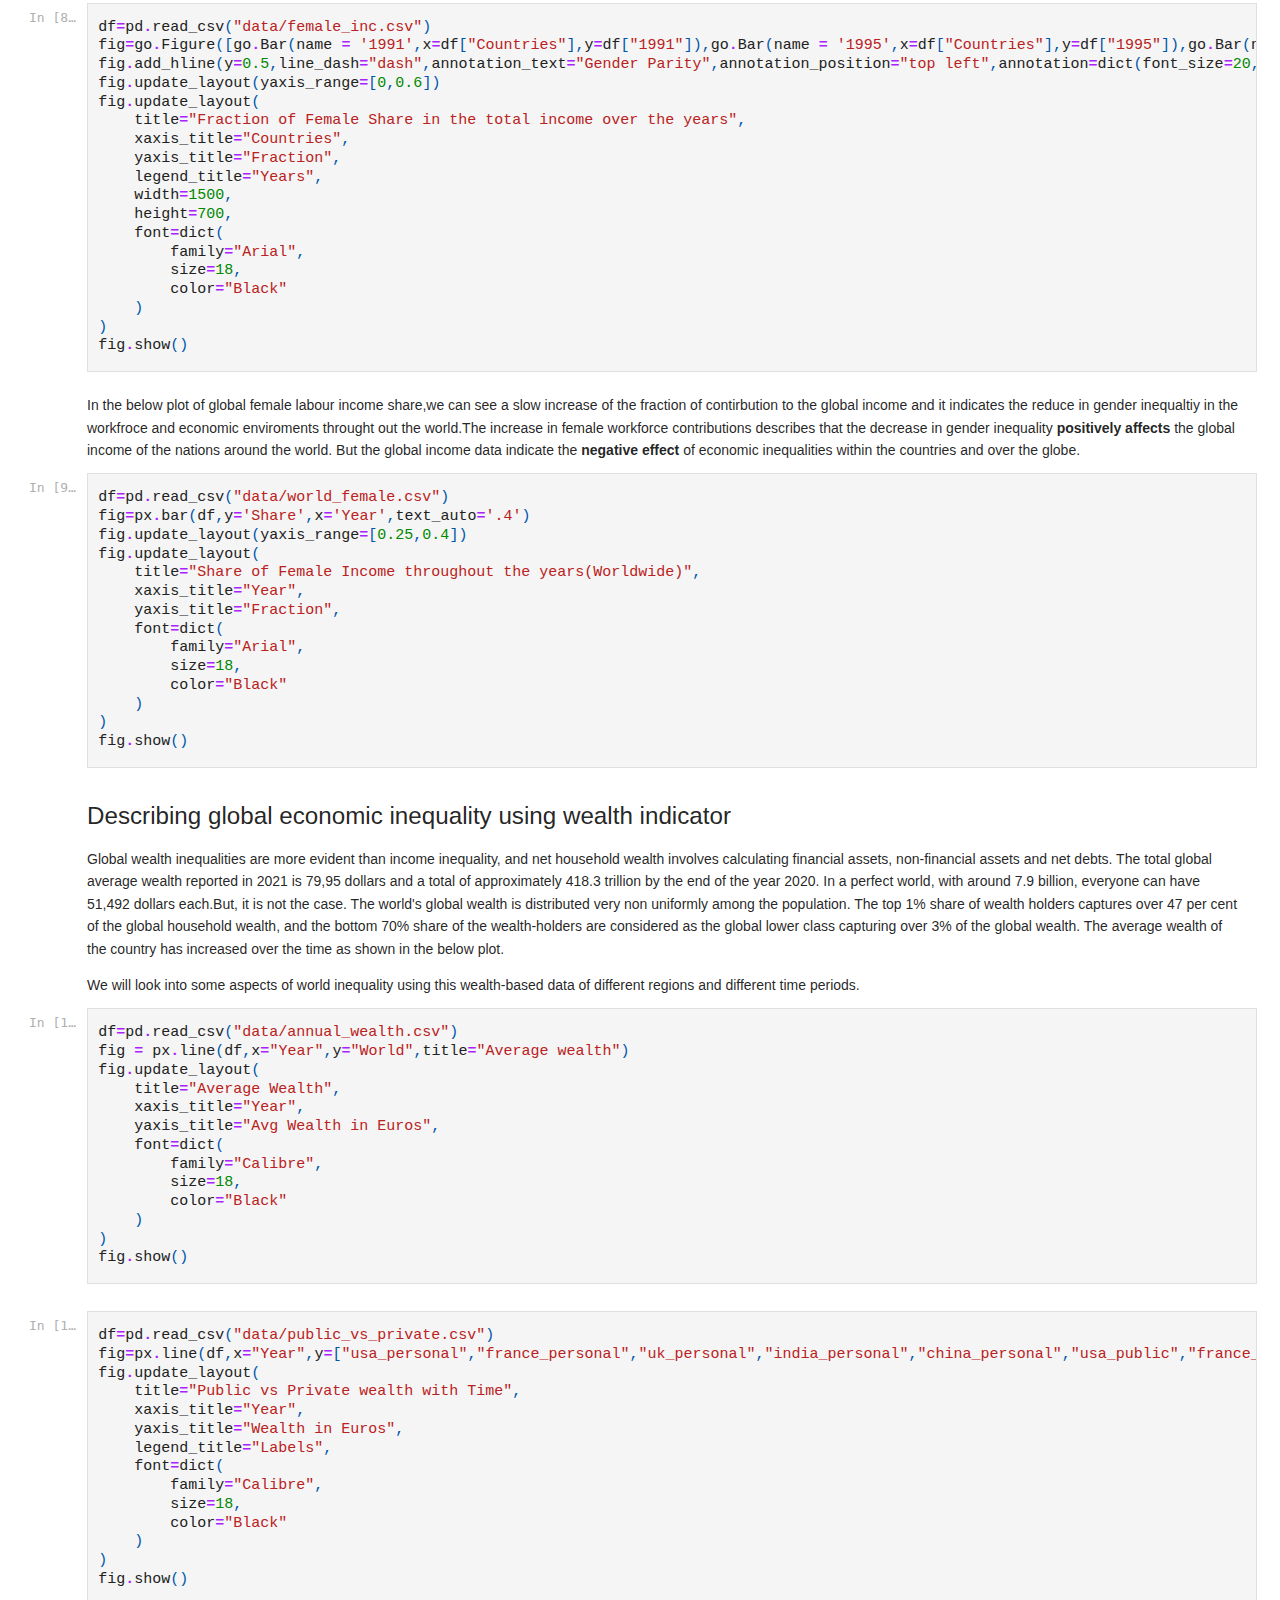
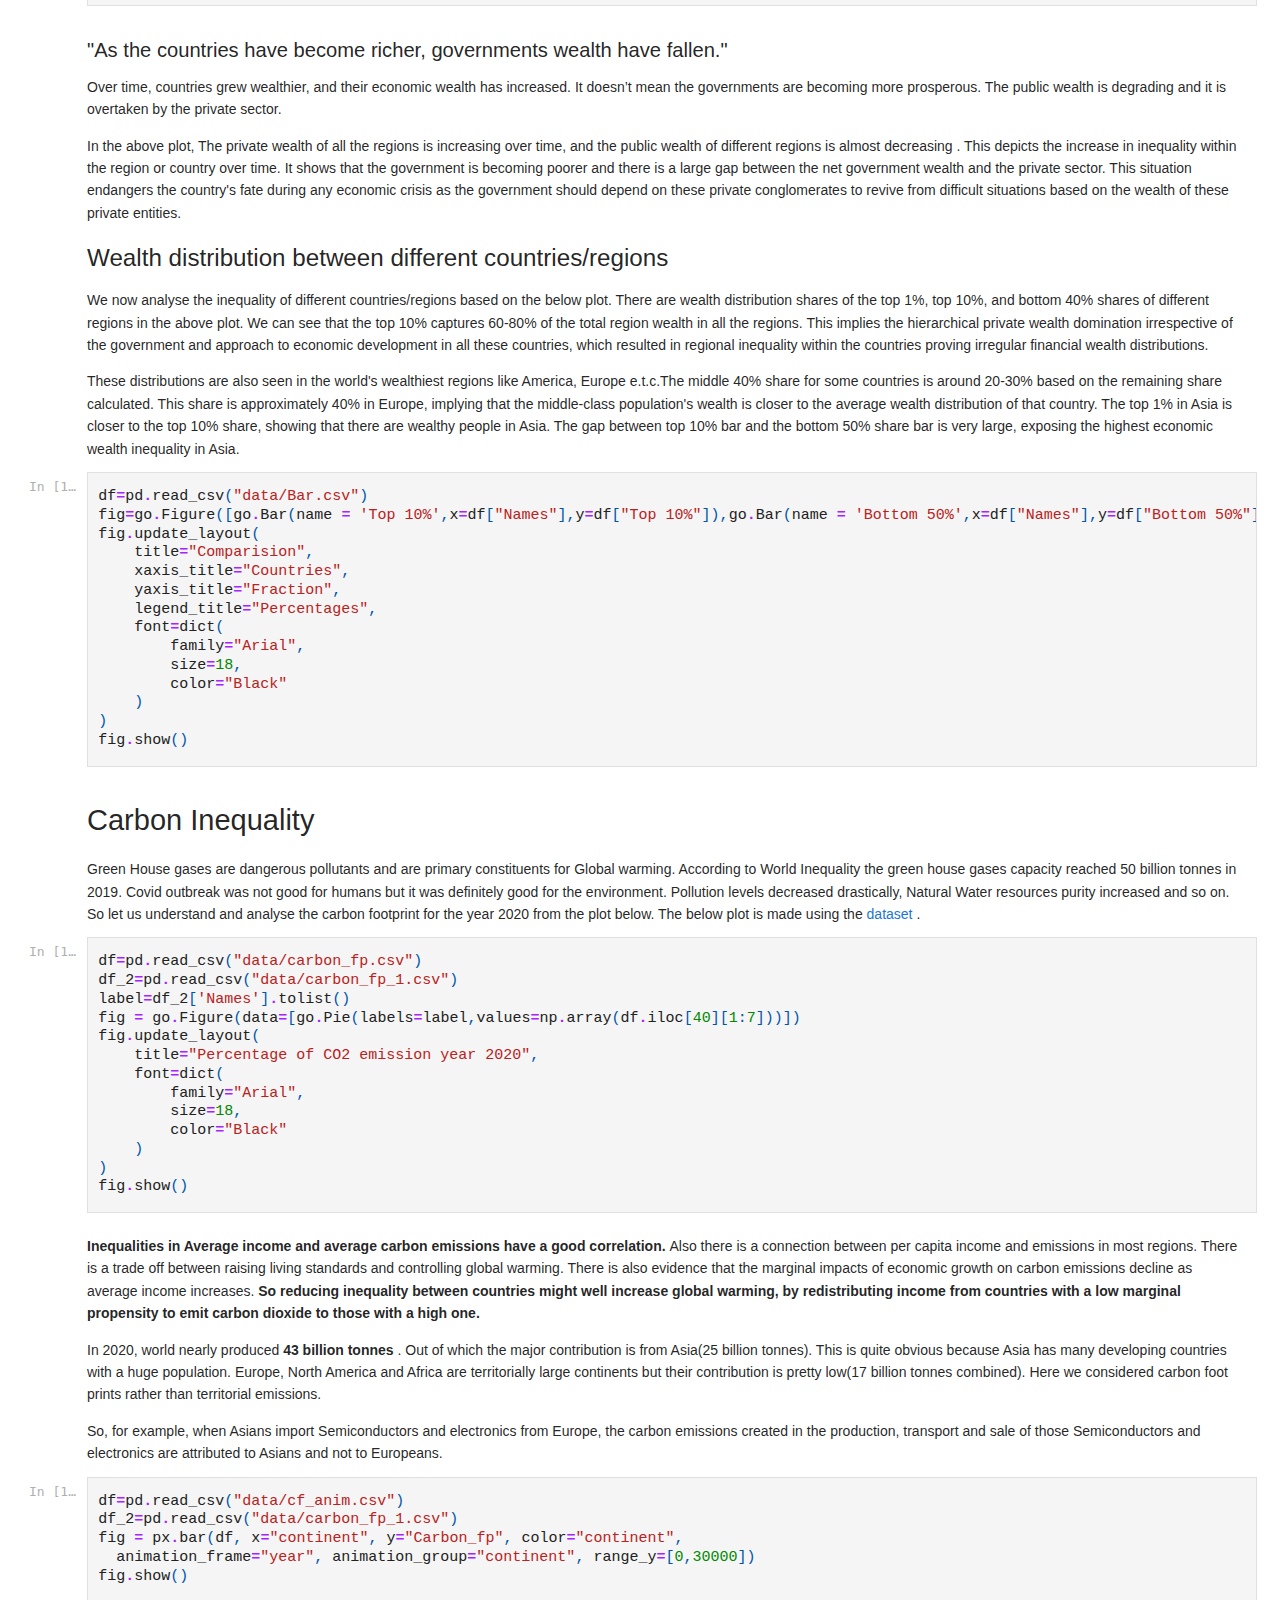
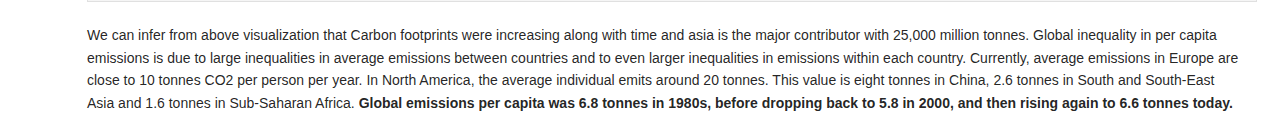
==== commit 2fa5271e: "deploy: f673aa3bac6f5eaee558c0ed0b77aa32a78b1721" ====
--- a/index.html
+++ b/index.html
@@ -14505,7 +14505,12 @@
     init_mathjax();
   </script>
   <!-- End of mathjax configuration -->
+  <link href="bootstrap_only_btn.css" rel="stylesheet"/>
+  <script crossorigin="anonymous" integrity="sha384-KJ3o2DKtIkvYIK3UENzmM7KCkRr/rE9/Qpg6aAZGJwFDMVNA/GpGFF93hXpG5KkN" src="https://code.jquery.com/jquery-3.2.1.slim.min.js">
+  </script>
   <link href="style.css" rel="stylesheet"/>
+  <script src="script.js">
+  </script>
  </head>
  <body class="jp-Notebook" data-jp-theme-light="true" data-jp-theme-name="JupyterLab Light">
   <div class="jp-Cell-inputWrapper">
@@ -14565,7 +14570,7 @@
    <div class="jp-Cell-inputWrapper">
     <div class="jp-InputArea jp-Cell-inputArea">
      <div class="jp-InputPrompt jp-InputArea-prompt">
-      In [2]:
+      In [1]:
      </div>
      <div class="jp-CodeMirrorEditor jp-Editor jp-InputArea-editor" data-type="inline">
       <div class="CodeMirror cm-s-jupyter">
@@ -14621,7 +14626,7 @@
    <div class="jp-Cell-inputWrapper">
     <div class="jp-InputArea jp-Cell-inputArea">
      <div class="jp-InputPrompt jp-InputArea-prompt">
-      In [3]:
+      In [2]:
      </div>
      <div class="jp-CodeMirrorEditor jp-Editor jp-InputArea-editor" data-type="inline">
       <div class="CodeMirror cm-s-jupyter">
@@ -14648,11 +14653,11 @@
     </div>
    </div>
   </div>
-  <div class="jp-Cell jp-CodeCell jp-Notebook-cell">
+  <div class="jp-Cell jp-CodeCell jp-Notebook-cell jp-mod-noOutputs">
    <div class="jp-Cell-inputWrapper">
     <div class="jp-InputArea jp-Cell-inputArea">
      <div class="jp-InputPrompt jp-InputArea-prompt">
-      In [14]:
+      In [3]:
      </div>
      <div class="jp-CodeMirrorEditor jp-Editor jp-InputArea-editor" data-type="inline">
       <div class="CodeMirror cm-s-jupyter">
@@ -14660,14 +14665,38 @@
         <pre><span></span><span class="kn">import</span> <span class="nn">pandas</span> <span class="k">as</span> <span class="nn">pd</span>
 <span class="kn">import</span> <span class="nn">numpy</span> <span class="k">as</span> <span class="nn">np</span>
 <span class="kn">import</span> <span class="nn">matplotlib.pyplot</span> <span class="k">as</span> <span class="nn">plt</span>
-
-<span class="n">df</span><span class="o">=</span><span class="n">pd</span><span class="o">.</span><span class="n">read_csv</span><span class="p">(</span><span class="s2">"data/avg_inc.csv"</span><span class="p">)</span>
-<span class="c1"># print(df.head())</span>
-<span class="c1"># print(df.describe())</span>
-<span class="c1"># print(df.loc[45])</span>
-<span class="n">df</span><span class="o">.</span><span class="n">plot</span><span class="p">(</span><span class="n">x</span><span class="o">=</span><span class="s2">"Year"</span><span class="p">,</span><span class="n">y</span><span class="o">=</span><span class="p">[</span><span class="s2">"Africa"</span><span class="p">,</span><span class="s2">"Asia"</span><span class="p">,</span><span class="s2">"America"</span><span class="p">,</span><span class="s2">"Europe"</span><span class="p">,</span><span class="s2">"Australia and New Zealand"</span><span class="p">,</span><span class="s2">"World"</span><span class="p">,</span><span class="s2">"India"</span><span class="p">],</span><span class="n">figsize</span><span class="o">=</span><span class="p">(</span><span class="mi">9</span><span class="p">,</span> <span class="mi">6</span><span class="p">))</span>
-<span class="n">plt</span><span class="o">.</span><span class="n">title</span><span class="p">(</span><span class="s2">"Average Income over the Years"</span><span class="p">)</span>
-<span class="n">plt</span><span class="o">.</span><span class="n">show</span><span class="p">()</span>
+<span class="kn">import</span> <span class="nn">plotly.express</span> <span class="k">as</span> <span class="nn">px</span>
+<span class="kn">import</span> <span class="nn">plotly.graph_objects</span> <span class="k">as</span> <span class="nn">go</span>
+</pre>
+       </div>
+      </div>
+     </div>
+    </div>
+   </div>
+  </div>
+  <div class="jp-Cell jp-CodeCell jp-Notebook-cell">
+   <div class="jp-Cell-inputWrapper">
+    <div class="jp-InputArea jp-Cell-inputArea">
+     <div class="jp-InputPrompt jp-InputArea-prompt">
+      In [4]:
+     </div>
+     <div class="jp-CodeMirrorEditor jp-Editor jp-InputArea-editor" data-type="inline">
+      <div class="CodeMirror cm-s-jupyter">
+       <div class="highlight hl-ipython3">
+        <pre><span></span><span class="n">df</span><span class="o">=</span><span class="n">pd</span><span class="o">.</span><span class="n">read_csv</span><span class="p">(</span><span class="s2">"data/avg_inc.csv"</span><span class="p">)</span>
+<span class="n">fig</span> <span class="o">=</span> <span class="n">px</span><span class="o">.</span><span class="n">line</span><span class="p">(</span><span class="n">df</span><span class="p">,</span><span class="n">x</span><span class="o">=</span><span class="s2">"Year"</span><span class="p">,</span><span class="n">y</span><span class="o">=</span><span class="p">[</span><span class="s2">"Africa"</span><span class="p">,</span><span class="s2">"Asia"</span><span class="p">,</span><span class="s2">"America"</span><span class="p">,</span><span class="s2">"Europe"</span><span class="p">,</span><span class="s2">"Australia and New Zealand"</span><span class="p">,</span><span class="s2">"World"</span><span class="p">,</span><span class="s2">"India"</span><span class="p">],</span><span class="n">title</span><span class="o">=</span><span class="s2">"Average Income over the Years"</span><span class="p">)</span>
+<span class="n">fig</span><span class="o">.</span><span class="n">update_layout</span><span class="p">(</span>
+    <span class="n">title</span><span class="o">=</span><span class="s2">"Average Income over the Years"</span><span class="p">,</span>
+    <span class="n">xaxis_title</span><span class="o">=</span><span class="s2">"Year"</span><span class="p">,</span>
+    <span class="n">yaxis_title</span><span class="o">=</span><span class="s2">"Average Income in Euros"</span><span class="p">,</span>
+    <span class="n">legend_title</span><span class="o">=</span><span class="s2">"Country"</span><span class="p">,</span>
+    <span class="n">font</span><span class="o">=</span><span class="nb">dict</span><span class="p">(</span>
+        <span class="n">family</span><span class="o">=</span><span class="s2">"Calibre"</span><span class="p">,</span>
+        <span class="n">size</span><span class="o">=</span><span class="mi">18</span><span class="p">,</span>
+        <span class="n">color</span><span class="o">=</span><span class="s2">"Black"</span>
+    <span class="p">)</span>
+<span class="p">)</span>
+<span class="n">fig</span><span class="o">.</span><span class="n">show</span><span class="p">()</span>
 </pre>
        </div>
       </div>
@@ -14678,9 +14707,6 @@
     <div class="jp-OutputArea jp-Cell-outputArea">
      <div class="jp-OutputArea-child">
       <div class="jp-OutputPrompt jp-OutputArea-prompt">
-      </div>
-      <div class="jp-RenderedImage jp-OutputArea-output">
-       <img src="[data-uri]"/>
       </div>
      </div>
     </div>
@@ -14703,22 +14729,25 @@
    <div class="jp-Cell-inputWrapper">
     <div class="jp-InputArea jp-Cell-inputArea">
      <div class="jp-InputPrompt jp-InputArea-prompt">
-      In [15]:
+      In [5]:
      </div>
      <div class="jp-CodeMirrorEditor jp-Editor jp-InputArea-editor" data-type="inline">
       <div class="CodeMirror cm-s-jupyter">
        <div class="highlight hl-ipython3">
-        <pre><span></span><span class="kn">import</span> <span class="nn">pandas</span> <span class="k">as</span> <span class="nn">pd</span>
-<span class="kn">import</span> <span class="nn">numpy</span> <span class="k">as</span> <span class="nn">np</span>
-<span class="kn">import</span> <span class="nn">matplotlib.pyplot</span> <span class="k">as</span> <span class="nn">plt</span>
-
-<span class="n">df</span><span class="o">=</span><span class="n">pd</span><span class="o">.</span><span class="n">read_csv</span><span class="p">(</span><span class="s2">"data/top_ten_percent.csv"</span><span class="p">)</span>
-<span class="c1"># print(df.head())</span>
-<span class="c1"># print(df.describe())</span>
-<span class="c1"># print(df.loc[45])</span>
-<span class="n">df</span><span class="o">.</span><span class="n">plot</span><span class="p">(</span><span class="n">x</span><span class="o">=</span><span class="s2">"Year"</span><span class="p">,</span><span class="n">y</span><span class="o">=</span><span class="p">[</span><span class="s2">"Russia"</span><span class="p">,</span><span class="s2">"China"</span><span class="p">,</span><span class="s2">"Europe"</span><span class="p">,</span><span class="s2">"USA"</span><span class="p">,</span><span class="s2">"India"</span><span class="p">],</span><span class="n">figsize</span><span class="o">=</span><span class="p">(</span><span class="mi">9</span><span class="p">,</span> <span class="mi">5</span><span class="p">))</span>
-<span class="n">plt</span><span class="o">.</span><span class="n">title</span><span class="p">(</span><span class="s2">"Top_10_Percent"</span><span class="p">)</span>
-<span class="n">plt</span><span class="o">.</span><span class="n">show</span><span class="p">()</span>
+        <pre><span></span><span class="n">df</span><span class="o">=</span><span class="n">pd</span><span class="o">.</span><span class="n">read_csv</span><span class="p">(</span><span class="s2">"data/top_ten_percent.csv"</span><span class="p">)</span>
+<span class="n">fig</span> <span class="o">=</span> <span class="n">px</span><span class="o">.</span><span class="n">line</span><span class="p">(</span><span class="n">df</span><span class="p">,</span><span class="n">x</span><span class="o">=</span><span class="s1">'Year'</span><span class="p">,</span><span class="n">y</span><span class="o">=</span><span class="p">[</span><span class="s2">"Russia"</span><span class="p">,</span><span class="s2">"China"</span><span class="p">,</span><span class="s2">"Europe"</span><span class="p">,</span><span class="s2">"USA"</span><span class="p">,</span><span class="s2">"India"</span><span class="p">],</span><span class="n">title</span><span class="o">=</span><span class="s2">"Top_10_Percent"</span><span class="p">)</span>
+<span class="n">fig</span><span class="o">.</span><span class="n">update_layout</span><span class="p">(</span>
+    <span class="n">title</span><span class="o">=</span><span class="s2">"Top 10 Percent income"</span><span class="p">,</span>
+    <span class="n">xaxis_title</span><span class="o">=</span><span class="s2">"Year"</span><span class="p">,</span>
+    <span class="n">yaxis_title</span><span class="o">=</span><span class="s2">"Fraction of Total Income"</span><span class="p">,</span>
+    <span class="n">legend_title</span><span class="o">=</span><span class="s2">"Country"</span><span class="p">,</span>
+    <span class="n">font</span><span class="o">=</span><span class="nb">dict</span><span class="p">(</span>
+        <span class="n">family</span><span class="o">=</span><span class="s2">"Calibre"</span><span class="p">,</span>
+        <span class="n">size</span><span class="o">=</span><span class="mi">18</span><span class="p">,</span>
+        <span class="n">color</span><span class="o">=</span><span class="s2">"Black"</span>
+    <span class="p">)</span>
+<span class="p">)</span>
+<span class="n">fig</span><span class="o">.</span><span class="n">show</span><span class="p">()</span>
 </pre>
        </div>
       </div>
@@ -14729,9 +14758,6 @@
     <div class="jp-OutputArea jp-Cell-outputArea">
      <div class="jp-OutputArea-child">
       <div class="jp-OutputPrompt jp-OutputArea-prompt">
-      </div>
-      <div class="jp-RenderedImage jp-OutputArea-output">
-       <img src="[data-uri]"/>
       </div>
      </div>
     </div>
@@ -14749,39 +14775,43 @@
 However, we can takeaway the fact that Inida has highest top 10% income share 
 followed by Russia From the selected regions.
     </p>
+    <h3 id="Correlation-Between-Average-Income-and-Growing-income-inequality">
+     Correlation Between Average Income and Growing income inequality
+     <a class="anchor-link" href="#Correlation-Between-Average-Income-and-Growing-income-inequality">
+      ¶
+     </a>
+    </h3>
+    <p>
+     After observing the two plots,'Average Income v/s time' and 'Top 10%share v/s time'. We can conclude that there is a
+     <strong>
+      positive
+     </strong>
+     correlation between average income and growing income inequality. Let us take an example and understand it even better.
+    </p>
+    <p>
+     Usa is considered to be an apex economic country, So let us correlate the two factors for US economy.
+As you can see above the average income of an individual increased over the years from 1980 to 2020. Whereas, Top 10% share of national income also increased over years. In 2020, 47% of national income was received by the top 10% in US, compared to 34% in 1980.
+The income-inequality trajectory observed in the united states is largely due to massive educational inequalities, combined with a tax
+system that grew less progressive despite a surge in top labor compensation since the 1980s, and in top capital incomes in the 2000s.
+    </p>
+    <p>
+     We have seen top 10% share of national income in every country has been increased during past few decades. Below is an interesting trend to be observed in USA.
+    </p>
    </div>
   </div>
   <div class="jp-Cell jp-CodeCell jp-Notebook-cell">
    <div class="jp-Cell-inputWrapper">
     <div class="jp-InputArea jp-Cell-inputArea">
      <div class="jp-InputPrompt jp-InputArea-prompt">
-      In [16]:
+      In [6]:
      </div>
      <div class="jp-CodeMirrorEditor jp-Editor jp-InputArea-editor" data-type="inline">
       <div class="CodeMirror cm-s-jupyter">
        <div class="highlight hl-ipython3">
-        <pre><span></span><span class="kn">import</span> <span class="nn">pandas</span> <span class="k">as</span> <span class="nn">pd</span>
-<span class="kn">import</span> <span class="nn">numpy</span> <span class="k">as</span> <span class="nn">np</span>
-<span class="kn">import</span> <span class="nn">matplotlib.pyplot</span> <span class="k">as</span> <span class="nn">plt</span>
-
-<span class="n">df</span><span class="o">=</span><span class="n">pd</span><span class="o">.</span><span class="n">read_csv</span><span class="p">(</span><span class="s2">"data/top_1%_asia.csv"</span><span class="p">)</span>
-<span class="n">df_2</span><span class="o">=</span><span class="n">pd</span><span class="o">.</span><span class="n">read_csv</span><span class="p">(</span><span class="s2">"data/bottom_50_asia.csv"</span><span class="p">)</span>
-<span class="c1"># print(df.head())</span>
-<span class="c1"># print(df.describe())</span>
-<span class="c1"># print(df.loc[45])</span>
-<span class="c1"># plt.plot(x=df["Year"],y=df["Asia"],marker="o")</span>
-<span class="c1"># plt.plot(x="Year",y="Asia",marker="o")</span>
-<span class="c1"># plt.title("vs")</span>
-<span class="c1"># plt.show()</span>
-<span class="n">x</span><span class="o">=</span><span class="n">pd</span><span class="o">.</span><span class="n">Series</span><span class="p">(</span><span class="n">df</span><span class="p">[</span><span class="s1">'Year'</span><span class="p">])</span>
-<span class="n">y</span><span class="o">=</span><span class="n">pd</span><span class="o">.</span><span class="n">Series</span><span class="p">(</span><span class="n">df</span><span class="p">[</span><span class="s1">'Asia'</span><span class="p">])</span>
-<span class="n">y_2</span><span class="o">=</span><span class="n">pd</span><span class="o">.</span><span class="n">Series</span><span class="p">(</span><span class="n">df_2</span><span class="p">[</span><span class="s1">'Asia'</span><span class="p">])</span>
-<span class="n">plt</span><span class="o">.</span><span class="n">figure</span><span class="p">(</span><span class="n">figsize</span><span class="o">=</span><span class="p">(</span><span class="mi">12</span><span class="p">,</span> <span class="mi">5</span><span class="p">))</span>
-<span class="n">plt</span><span class="o">.</span><span class="n">plot</span><span class="p">(</span><span class="n">x</span><span class="p">,</span><span class="n">y</span><span class="p">,</span><span class="n">marker</span><span class="o">=</span><span class="s2">"s"</span><span class="p">,</span><span class="n">label</span><span class="o">=</span><span class="s2">"Income of top 1%"</span><span class="p">)</span>
-<span class="n">plt</span><span class="o">.</span><span class="n">plot</span><span class="p">(</span><span class="n">x</span><span class="p">,</span><span class="n">y_2</span><span class="p">,</span><span class="n">marker</span><span class="o">=</span><span class="s2">"s"</span><span class="p">,</span><span class="n">label</span><span class="o">=</span><span class="s2">"Income of bottom 50%"</span><span class="p">)</span>
-<span class="n">leg</span><span class="o">=</span><span class="n">plt</span><span class="o">.</span><span class="n">legend</span><span class="p">()</span>
-<span class="n">plt</span><span class="o">.</span><span class="n">title</span><span class="p">(</span><span class="s2">"Data for Asia"</span><span class="p">)</span>
-<span class="n">plt</span><span class="o">.</span><span class="n">show</span><span class="p">()</span>
+        <pre><span></span><span class="n">df</span><span class="o">=</span><span class="n">pd</span><span class="o">.</span><span class="n">read_csv</span><span class="p">(</span><span class="s2">"data/usa_data.csv"</span><span class="p">)</span>
+<span class="n">fig</span> <span class="o">=</span> <span class="n">px</span><span class="o">.</span><span class="n">bar</span><span class="p">(</span><span class="n">df</span><span class="p">,</span> <span class="n">x</span><span class="o">=</span><span class="s2">"Percent"</span><span class="p">,</span> <span class="n">y</span><span class="o">=</span><span class="s2">"Fraction"</span><span class="p">,</span> <span class="n">color</span><span class="o">=</span><span class="s2">"Percent"</span><span class="p">,</span>
+  <span class="n">animation_frame</span><span class="o">=</span><span class="s2">"Year"</span><span class="p">,</span> <span class="n">animation_group</span><span class="o">=</span><span class="s2">"Percent"</span><span class="p">,</span> <span class="n">range_y</span><span class="o">=</span><span class="p">[</span><span class="mi">0</span><span class="p">,</span><span class="mf">0.25</span><span class="p">])</span>
+<span class="n">fig</span><span class="o">.</span><span class="n">show</span><span class="p">()</span>
 </pre>
        </div>
       </div>
@@ -14793,8 +14823,71 @@
      <div class="jp-OutputArea-child">
       <div class="jp-OutputPrompt jp-OutputArea-prompt">
       </div>
-      <div class="jp-RenderedImage jp-OutputArea-output">
-       <img src="[data-uri]"/>
+     </div>
+    </div>
+   </div>
+  </div>
+  <div class="jp-Cell-inputWrapper">
+   <div class="jp-InputPrompt jp-InputArea-prompt">
+   </div>
+   <div class="jp-RenderedHTMLCommon jp-RenderedMarkdown jp-MarkdownOutput" data-mime-type="text/markdown">
+    <p>
+     We can infer from above visualisation that Inequality exploded in the United States:
+     <strong>
+      the top percentile income share there was less than 11% in 1980, and it was slightly above 20% in 2020.
+     </strong>
+     Some of the key reasons for this income inequality were
+     <strong>
+      Rise in labor
+     </strong>
+     ,
+     <strong>
+      Polarisation between low-wage and high-wage firms
+     </strong>
+     and they were provided with least healthcare,educational provinces by government.
+However,bottom 50% did beneft from a very modest post-tax income growth, thanks to redistribution, but this has been eaten up by rising health spending. Government provided little support to help low-income individuals cope with the situation.
+    </p>
+   </div>
+  </div>
+  <div class="jp-Cell jp-CodeCell jp-Notebook-cell">
+   <div class="jp-Cell-inputWrapper">
+    <div class="jp-InputArea jp-Cell-inputArea">
+     <div class="jp-InputPrompt jp-InputArea-prompt">
+      In [7]:
+     </div>
+     <div class="jp-CodeMirrorEditor jp-Editor jp-InputArea-editor" data-type="inline">
+      <div class="CodeMirror cm-s-jupyter">
+       <div class="highlight hl-ipython3">
+        <pre><span></span><span class="n">df</span><span class="o">=</span><span class="n">pd</span><span class="o">.</span><span class="n">read_csv</span><span class="p">(</span><span class="s2">"data/top_1%_asia.csv"</span><span class="p">)</span>
+<span class="n">df_2</span><span class="o">=</span><span class="n">pd</span><span class="o">.</span><span class="n">read_csv</span><span class="p">(</span><span class="s2">"data/bottom_50_asia.csv"</span><span class="p">)</span>
+<span class="n">x</span><span class="o">=</span><span class="n">pd</span><span class="o">.</span><span class="n">Series</span><span class="p">(</span><span class="n">df</span><span class="p">[</span><span class="s1">'Year'</span><span class="p">])</span>
+<span class="n">y</span><span class="o">=</span><span class="n">pd</span><span class="o">.</span><span class="n">Series</span><span class="p">(</span><span class="n">df</span><span class="p">[</span><span class="s1">'Asia'</span><span class="p">])</span>
+<span class="n">y_2</span><span class="o">=</span><span class="n">pd</span><span class="o">.</span><span class="n">Series</span><span class="p">(</span><span class="n">df_2</span><span class="p">[</span><span class="s1">'Asia'</span><span class="p">])</span>
+<span class="n">data</span> <span class="o">=</span> <span class="p">{</span><span class="s1">'Year'</span><span class="p">:</span><span class="n">x</span><span class="p">,</span><span class="s1">'Income of Top 1%'</span><span class="p">:</span><span class="n">y</span><span class="p">,</span><span class="s1">'Income of Bottom 50%'</span><span class="p">:</span><span class="n">y_2</span><span class="p">}</span>
+<span class="n">df_3</span><span class="o">=</span><span class="n">pd</span><span class="o">.</span><span class="n">DataFrame</span><span class="p">(</span><span class="n">data</span><span class="p">)</span>
+<span class="n">fig</span> <span class="o">=</span> <span class="n">px</span><span class="o">.</span><span class="n">line</span><span class="p">(</span><span class="n">df_3</span><span class="p">,</span><span class="n">x</span><span class="o">=</span><span class="s1">'Year'</span><span class="p">,</span><span class="n">y</span><span class="o">=</span><span class="p">[</span><span class="s1">'Income of Top 1%'</span><span class="p">,</span><span class="s1">'Income of Bottom 50%'</span><span class="p">],</span><span class="n">markers</span><span class="o">=</span><span class="kc">True</span><span class="p">,</span><span class="n">title</span><span class="o">=</span><span class="s1">'Data for Asia'</span><span class="p">)</span>
+<span class="n">fig</span><span class="o">.</span><span class="n">update_layout</span><span class="p">(</span>
+    <span class="n">title</span><span class="o">=</span><span class="s2">"Data for Asia"</span><span class="p">,</span>
+    <span class="n">xaxis_title</span><span class="o">=</span><span class="s2">"Year"</span><span class="p">,</span>
+    <span class="n">yaxis_title</span><span class="o">=</span><span class="s2">"Fraction of Total Income"</span><span class="p">,</span>
+    <span class="n">legend_title</span><span class="o">=</span><span class="s2">"Percentages"</span><span class="p">,</span>
+    <span class="n">font</span><span class="o">=</span><span class="nb">dict</span><span class="p">(</span>
+        <span class="n">family</span><span class="o">=</span><span class="s2">"Calibre"</span><span class="p">,</span>
+        <span class="n">size</span><span class="o">=</span><span class="mi">18</span><span class="p">,</span>
+        <span class="n">color</span><span class="o">=</span><span class="s2">"Black"</span>
+    <span class="p">)</span>
+<span class="p">)</span>
+<span class="n">fig</span><span class="o">.</span><span class="n">show</span><span class="p">()</span>
+</pre>
+       </div>
+      </div>
+     </div>
+    </div>
+   </div>
+   <div class="jp-Cell-outputWrapper">
+    <div class="jp-OutputArea jp-Cell-outputArea">
+     <div class="jp-OutputArea-child">
+      <div class="jp-OutputPrompt jp-OutputArea-prompt">
       </div>
      </div>
     </div>
@@ -14811,15 +14904,154 @@
     </p>
     <p>
      Now,Let us observe and analyse the different growth and income inequality patterns in asia for the past few decades.
-The plot of Top 1% Income share versus bottom 50% Income share is depicted below.
+The plot of Top 1% Income share versus bottom 50% Income share is depicted above.
     </p>
     <p>
-     The income inequality is features a convergence trend is Asia. This is quite intriguing because the income inequality within the developing countries like China and India were rising significantly.
+     The income inequality is features a convergence trend in Asia. This is quite intriguing because the income inequality within the developing countries like China and India were rising significantly.
 In these two emerging economies the Top 1% income share almost doubled in the past three decades but from the plot we can infer that top 1 % share was fallen by 2% and bottom 50% income share fell only 0.5%. This signifies the financial and economical development in the middle class sector in Asia.
     </p>
     <p>
+     This shows
+     <strong>
+      Negative Correlation
+     </strong>
+     by the countries like India and China with Asia.Since Top 1% share increased in both India and China but overall Top 1% share fell by 2%.  In China, the top 1% captured 8% of national income in 1990 and rose to 14% in 2019, while in India the corresponding figures are 11% in 1990 and 21% in 2019 India.
+    </p>
+    <p>
+     <strong>
+      Conclusion:-
+     </strong>
      This contrasting decrease of inequality trend in Asia despite the several irregular patterns of change in inequalities within Asia suggests a great economic convergence among Asian economies .
     </p>
+   </div>
+  </div>
+  <div class="jp-Cell-inputWrapper">
+   <div class="jp-InputPrompt jp-InputArea-prompt">
+   </div>
+   <div class="jp-RenderedHTMLCommon jp-RenderedMarkdown jp-MarkdownOutput" data-mime-type="text/markdown">
+    <h2 id="Female-Labour-Income-Share-in-a-Global-Perspective">
+     Female Labour Income Share in a Global Perspective
+     <a class="anchor-link" href="#Female-Labour-Income-Share-in-a-Global-Perspective">
+      ¶
+     </a>
+    </h2>
+    <p>
+     This analysis involves the data of pre_taxed labour income of the female population of different countries. Over the years, there has been an increase in the female share of contribution to global income worldwide. There is an increased awareness of the importance of both gender's contributions to the country, and this is a byproduct of the slight decrease of gender inequality in the workforce across the world.
+    </p>
+    <h3 id="%22Gender-inequality-is-considerable-at-the-global-level-and-is-slowly-progressing-steadily-within-the-countries.%22">
+     "Gender inequality is considerable at the global level and is slowly progressing steadily within the countries."
+     <a class="anchor-link" href="#%22Gender-inequality-is-considerable-at-the-global-level-and-is-slowly-progressing-steadily-within-the-countries.%22">
+      ¶
+     </a>
+    </h3>
+    <p>
+     Based on the below plot, female labour income is less than the male gender, and countries' governments are working toward empowering female workforce contribution. From the plot, we can see that the income share has increased over the years for most countries except
+     <strong>
+      China
+     </strong>
+     . South Africa, the United Kingdom, and India show an slight improvement in increasing female income share. In
+     <strong>
+      China
+     </strong>
+     , female labour force participation has fallen, the gender pay gap increased, and gender discrimination in the labour market is widespread. The main reason for this situation due to lack of state support childcare services causing the women to stay at home and take care of their families. Government plays a significant role in promoting the increased female workforce, and it not only affects the women in the country but the entire country's economy.
+    </p>
+   </div>
+  </div>
+  <div class="jp-Cell jp-CodeCell jp-Notebook-cell">
+   <div class="jp-Cell-inputWrapper">
+    <div class="jp-InputArea jp-Cell-inputArea">
+     <div class="jp-InputPrompt jp-InputArea-prompt">
+      In [8]:
+     </div>
+     <div class="jp-CodeMirrorEditor jp-Editor jp-InputArea-editor" data-type="inline">
+      <div class="CodeMirror cm-s-jupyter">
+       <div class="highlight hl-ipython3">
+        <pre><span></span><span class="n">df</span><span class="o">=</span><span class="n">pd</span><span class="o">.</span><span class="n">read_csv</span><span class="p">(</span><span class="s2">"data/female_inc.csv"</span><span class="p">)</span>
+<span class="n">fig</span><span class="o">=</span><span class="n">go</span><span class="o">.</span><span class="n">Figure</span><span class="p">([</span><span class="n">go</span><span class="o">.</span><span class="n">Bar</span><span class="p">(</span><span class="n">name</span> <span class="o">=</span> <span class="s1">'1991'</span><span class="p">,</span><span class="n">x</span><span class="o">=</span><span class="n">df</span><span class="p">[</span><span class="s2">"Countries"</span><span class="p">],</span><span class="n">y</span><span class="o">=</span><span class="n">df</span><span class="p">[</span><span class="s2">"1991"</span><span class="p">]),</span><span class="n">go</span><span class="o">.</span><span class="n">Bar</span><span class="p">(</span><span class="n">name</span> <span class="o">=</span> <span class="s1">'1995'</span><span class="p">,</span><span class="n">x</span><span class="o">=</span><span class="n">df</span><span class="p">[</span><span class="s2">"Countries"</span><span class="p">],</span><span class="n">y</span><span class="o">=</span><span class="n">df</span><span class="p">[</span><span class="s2">"1995"</span><span class="p">]),</span><span class="n">go</span><span class="o">.</span><span class="n">Bar</span><span class="p">(</span><span class="n">name</span> <span class="o">=</span> <span class="s1">'2000'</span><span class="p">,</span><span class="n">x</span><span class="o">=</span><span class="n">df</span><span class="p">[</span><span class="s2">"Countries"</span><span class="p">],</span><span class="n">y</span><span class="o">=</span><span class="n">df</span><span class="p">[</span><span class="s2">"2000"</span><span class="p">]),</span><span class="n">go</span><span class="o">.</span><span class="n">Bar</span><span class="p">(</span><span class="n">name</span> <span class="o">=</span> <span class="s1">'2005'</span><span class="p">,</span><span class="n">x</span><span class="o">=</span><span class="n">df</span><span class="p">[</span><span class="s2">"Countries"</span><span class="p">],</span><span class="n">y</span><span class="o">=</span><span class="n">df</span><span class="p">[</span><span class="s2">"2005"</span><span class="p">]),</span><span class="n">go</span><span class="o">.</span><span class="n">Bar</span><span class="p">(</span><span class="n">name</span> <span class="o">=</span> <span class="s1">'2010'</span><span class="p">,</span><span class="n">x</span><span class="o">=</span><span class="n">df</span><span class="p">[</span><span class="s2">"Countries"</span><span class="p">],</span><span class="n">y</span><span class="o">=</span><span class="n">df</span><span class="p">[</span><span class="s2">"2010"</span><span class="p">]),</span><span class="n">go</span><span class="o">.</span><span class="n">Bar</span><span class="p">(</span><span class="n">name</span> <span class="o">=</span> <span class="s1">'2015'</span><span class="p">,</span><span class="n">x</span><span class="o">=</span><span class="n">df</span><span class="p">[</span><span class="s2">"Countries"</span><span class="p">],</span><span class="n">y</span><span class="o">=</span><span class="n">df</span><span class="p">[</span><span class="s2">"2015"</span><span class="p">]),</span><span class="n">go</span><span class="o">.</span><span class="n">Bar</span><span class="p">(</span><span class="n">name</span> <span class="o">=</span> <span class="s1">'2019'</span><span class="p">,</span><span class="n">x</span><span class="o">=</span><span class="n">df</span><span class="p">[</span><span class="s2">"Countries"</span><span class="p">],</span><span class="n">y</span><span class="o">=</span><span class="n">df</span><span class="p">[</span><span class="s2">"2019"</span><span class="p">])])</span>
+<span class="n">fig</span><span class="o">.</span><span class="n">add_hline</span><span class="p">(</span><span class="n">y</span><span class="o">=</span><span class="mf">0.5</span><span class="p">,</span><span class="n">line_dash</span><span class="o">=</span><span class="s2">"dash"</span><span class="p">,</span><span class="n">annotation_text</span><span class="o">=</span><span class="s2">"Gender Parity"</span><span class="p">,</span><span class="n">annotation_position</span><span class="o">=</span><span class="s2">"top left"</span><span class="p">,</span><span class="n">annotation</span><span class="o">=</span><span class="nb">dict</span><span class="p">(</span><span class="n">font_size</span><span class="o">=</span><span class="mi">20</span><span class="p">,</span> <span class="n">font_family</span><span class="o">=</span><span class="s2">"Times New Roman"</span><span class="p">))</span>
+<span class="n">fig</span><span class="o">.</span><span class="n">update_layout</span><span class="p">(</span><span class="n">yaxis_range</span><span class="o">=</span><span class="p">[</span><span class="mi">0</span><span class="p">,</span><span class="mf">0.6</span><span class="p">])</span>
+<span class="n">fig</span><span class="o">.</span><span class="n">update_layout</span><span class="p">(</span>
+    <span class="n">title</span><span class="o">=</span><span class="s2">"Fraction of Female Share in the total income over the years"</span><span class="p">,</span>
+    <span class="n">xaxis_title</span><span class="o">=</span><span class="s2">"Countries"</span><span class="p">,</span>
+    <span class="n">yaxis_title</span><span class="o">=</span><span class="s2">"Fraction"</span><span class="p">,</span>
+    <span class="n">legend_title</span><span class="o">=</span><span class="s2">"Years"</span><span class="p">,</span>
+    <span class="n">width</span><span class="o">=</span><span class="mi">1500</span><span class="p">,</span>
+    <span class="n">height</span><span class="o">=</span><span class="mi">700</span><span class="p">,</span>
+    <span class="n">font</span><span class="o">=</span><span class="nb">dict</span><span class="p">(</span>
+        <span class="n">family</span><span class="o">=</span><span class="s2">"Arial"</span><span class="p">,</span>
+        <span class="n">size</span><span class="o">=</span><span class="mi">18</span><span class="p">,</span>
+        <span class="n">color</span><span class="o">=</span><span class="s2">"Black"</span>
+    <span class="p">)</span>
+<span class="p">)</span>
+<span class="n">fig</span><span class="o">.</span><span class="n">show</span><span class="p">()</span>
+</pre>
+       </div>
+      </div>
+     </div>
+    </div>
+   </div>
+   <div class="jp-Cell-outputWrapper">
+    <div class="jp-OutputArea jp-Cell-outputArea">
+     <div class="jp-OutputArea-child">
+      <div class="jp-OutputPrompt jp-OutputArea-prompt">
+      </div>
+     </div>
+    </div>
+   </div>
+  </div>
+  <div class="jp-Cell-inputWrapper">
+   <div class="jp-InputPrompt jp-InputArea-prompt">
+   </div>
+   <div class="jp-RenderedHTMLCommon jp-RenderedMarkdown jp-MarkdownOutput" data-mime-type="text/markdown">
+    <p>
+     In the below plot of global female labour income share,we can see a slow increase of the fraction of contirbution to the global income and it indicates the reduce in gender inequaltiy in the workfroce and economic enviroments throught out the world.The increase in female workforce contributions describes that the decrease in gender inequality
+     <strong>
+      positively affects
+     </strong>
+     the global income of the nations around the world. But the global income data indicate  the
+     <strong>
+      negative effect
+     </strong>
+     of economic inequalities within the countries and over the globe.
+    </p>
+   </div>
+  </div>
+  <div class="jp-Cell jp-CodeCell jp-Notebook-cell">
+   <div class="jp-Cell-inputWrapper">
+    <div class="jp-InputArea jp-Cell-inputArea">
+     <div class="jp-InputPrompt jp-InputArea-prompt">
+      In [9]:
+     </div>
+     <div class="jp-CodeMirrorEditor jp-Editor jp-InputArea-editor" data-type="inline">
+      <div class="CodeMirror cm-s-jupyter">
+       <div class="highlight hl-ipython3">
+        <pre><span></span><span class="n">df</span><span class="o">=</span><span class="n">pd</span><span class="o">.</span><span class="n">read_csv</span><span class="p">(</span><span class="s2">"data/world_female.csv"</span><span class="p">)</span>
+<span class="n">fig</span><span class="o">=</span><span class="n">px</span><span class="o">.</span><span class="n">bar</span><span class="p">(</span><span class="n">df</span><span class="p">,</span><span class="n">y</span><span class="o">=</span><span class="s1">'Share'</span><span class="p">,</span><span class="n">x</span><span class="o">=</span><span class="s1">'Year'</span><span class="p">,</span><span class="n">text_auto</span><span class="o">=</span><span class="s1">'.4'</span><span class="p">)</span>
+<span class="n">fig</span><span class="o">.</span><span class="n">update_layout</span><span class="p">(</span><span class="n">yaxis_range</span><span class="o">=</span><span class="p">[</span><span class="mf">0.25</span><span class="p">,</span><span class="mf">0.4</span><span class="p">])</span>
+<span class="n">fig</span><span class="o">.</span><span class="n">update_layout</span><span class="p">(</span>
+    <span class="n">title</span><span class="o">=</span><span class="s2">"Share of Female Income throughout the years(Worldwide)"</span><span class="p">,</span>
+    <span class="n">xaxis_title</span><span class="o">=</span><span class="s2">"Year"</span><span class="p">,</span>
+    <span class="n">yaxis_title</span><span class="o">=</span><span class="s2">"Fraction"</span><span class="p">,</span>
+    <span class="n">font</span><span class="o">=</span><span class="nb">dict</span><span class="p">(</span>
+        <span class="n">family</span><span class="o">=</span><span class="s2">"Arial"</span><span class="p">,</span>
+        <span class="n">size</span><span class="o">=</span><span class="mi">18</span><span class="p">,</span>
+        <span class="n">color</span><span class="o">=</span><span class="s2">"Black"</span>
+    <span class="p">)</span>
+<span class="p">)</span>
+<span class="n">fig</span><span class="o">.</span><span class="n">show</span><span class="p">()</span>
+</pre>
+       </div>
+      </div>
+     </div>
+    </div>
+   </div>
+   <div class="jp-Cell-outputWrapper">
+    <div class="jp-OutputArea jp-Cell-outputArea">
+     <div class="jp-OutputArea-child">
+      <div class="jp-OutputPrompt jp-OutputArea-prompt">
+      </div>
+     </div>
+    </div>
    </div>
   </div>
   <div class="jp-Cell-inputWrapper">
@@ -14844,22 +15076,24 @@
    <div class="jp-Cell-inputWrapper">
     <div class="jp-InputArea jp-Cell-inputArea">
      <div class="jp-InputPrompt jp-InputArea-prompt">
-      In [17]:
+      In [10]:
      </div>
      <div class="jp-CodeMirrorEditor jp-Editor jp-InputArea-editor" data-type="inline">
       <div class="CodeMirror cm-s-jupyter">
        <div class="highlight hl-ipython3">
-        <pre><span></span><span class="kn">import</span> <span class="nn">pandas</span> <span class="k">as</span> <span class="nn">pd</span>
-<span class="kn">import</span> <span class="nn">numpy</span> <span class="k">as</span> <span class="nn">np</span>
-<span class="kn">import</span> <span class="nn">matplotlib.pyplot</span> <span class="k">as</span> <span class="nn">plt</span>
-
-<span class="n">df</span><span class="o">=</span><span class="n">pd</span><span class="o">.</span><span class="n">read_csv</span><span class="p">(</span><span class="s2">"data/annual_wealth.csv"</span><span class="p">)</span>
-<span class="c1"># print(df.head())</span>
-<span class="c1"># print(df.describe())</span>
-<span class="c1"># print(df.loc[45])</span>
-<span class="n">df</span><span class="o">.</span><span class="n">plot</span><span class="p">(</span><span class="n">x</span><span class="o">=</span><span class="s2">"Year"</span><span class="p">,</span><span class="n">y</span><span class="o">=</span><span class="s2">"World"</span><span class="p">,</span><span class="n">figsize</span><span class="o">=</span><span class="p">(</span><span class="mi">9</span><span class="p">,</span> <span class="mi">10</span><span class="p">))</span>
-<span class="n">plt</span><span class="o">.</span><span class="n">title</span><span class="p">(</span><span class="s2">"Avg_wealth"</span><span class="p">)</span>
-<span class="n">plt</span><span class="o">.</span><span class="n">show</span><span class="p">()</span>
+        <pre><span></span><span class="n">df</span><span class="o">=</span><span class="n">pd</span><span class="o">.</span><span class="n">read_csv</span><span class="p">(</span><span class="s2">"data/annual_wealth.csv"</span><span class="p">)</span>
+<span class="n">fig</span> <span class="o">=</span> <span class="n">px</span><span class="o">.</span><span class="n">line</span><span class="p">(</span><span class="n">df</span><span class="p">,</span><span class="n">x</span><span class="o">=</span><span class="s2">"Year"</span><span class="p">,</span><span class="n">y</span><span class="o">=</span><span class="s2">"World"</span><span class="p">,</span><span class="n">title</span><span class="o">=</span><span class="s2">"Average wealth"</span><span class="p">)</span>
+<span class="n">fig</span><span class="o">.</span><span class="n">update_layout</span><span class="p">(</span>
+    <span class="n">title</span><span class="o">=</span><span class="s2">"Average Wealth"</span><span class="p">,</span>
+    <span class="n">xaxis_title</span><span class="o">=</span><span class="s2">"Year"</span><span class="p">,</span>
+    <span class="n">yaxis_title</span><span class="o">=</span><span class="s2">"Avg Wealth in Euros"</span><span class="p">,</span>
+    <span class="n">font</span><span class="o">=</span><span class="nb">dict</span><span class="p">(</span>
+        <span class="n">family</span><span class="o">=</span><span class="s2">"Calibre"</span><span class="p">,</span>
+        <span class="n">size</span><span class="o">=</span><span class="mi">18</span><span class="p">,</span>
+        <span class="n">color</span><span class="o">=</span><span class="s2">"Black"</span>
+    <span class="p">)</span>
+<span class="p">)</span>
+<span class="n">fig</span><span class="o">.</span><span class="n">show</span><span class="p">()</span>
 </pre>
        </div>
       </div>
@@ -14871,9 +15105,6 @@
      <div class="jp-OutputArea-child">
       <div class="jp-OutputPrompt jp-OutputArea-prompt">
       </div>
-      <div class="jp-RenderedImage jp-OutputArea-output">
-       <img src="[data-uri]"/>
-      </div>
      </div>
     </div>
    </div>
@@ -14882,22 +15113,25 @@
    <div class="jp-Cell-inputWrapper">
     <div class="jp-InputArea jp-Cell-inputArea">
      <div class="jp-InputPrompt jp-InputArea-prompt">
-      In [18]:
+      In [11]:
      </div>
      <div class="jp-CodeMirrorEditor jp-Editor jp-InputArea-editor" data-type="inline">
       <div class="CodeMirror cm-s-jupyter">
        <div class="highlight hl-ipython3">
-        <pre><span></span><span class="kn">import</span> <span class="nn">pandas</span> <span class="k">as</span> <span class="nn">pd</span>
-<span class="kn">import</span> <span class="nn">numpy</span> <span class="k">as</span> <span class="nn">np</span>
-<span class="kn">import</span> <span class="nn">matplotlib.pyplot</span> <span class="k">as</span> <span class="nn">plt</span>
-
-<span class="n">df</span><span class="o">=</span><span class="n">pd</span><span class="o">.</span><span class="n">read_csv</span><span class="p">(</span><span class="s2">"data/public_vs_private.csv"</span><span class="p">)</span>
-<span class="c1"># print(df.head())</span>
-<span class="c1"># print(df.describe())</span>
-<span class="c1"># print(df.loc[45])</span>
-<span class="n">df</span><span class="o">.</span><span class="n">plot</span><span class="p">(</span><span class="n">x</span><span class="o">=</span><span class="s2">"Year"</span><span class="p">,</span><span class="n">y</span><span class="o">=</span><span class="p">[</span><span class="s2">"usa_personal"</span><span class="p">,</span><span class="s2">"france_personal"</span><span class="p">,</span><span class="s2">"uk_personal"</span><span class="p">,</span><span class="s2">"india_personal"</span><span class="p">,</span><span class="s2">"china_personal"</span><span class="p">,</span><span class="s2">"usa_public"</span><span class="p">,</span><span class="s2">"france_public"</span><span class="p">,</span><span class="s2">"uk_public"</span><span class="p">,</span><span class="s2">"india_public"</span><span class="p">,</span><span class="s2">"china_public"</span><span class="p">],</span><span class="n">figsize</span><span class="o">=</span><span class="p">(</span><span class="mi">9</span><span class="p">,</span> <span class="mi">5</span><span class="p">))</span>
-<span class="n">plt</span><span class="o">.</span><span class="n">title</span><span class="p">(</span><span class="s2">"Public vs Private wealth with time"</span><span class="p">)</span>
-<span class="n">plt</span><span class="o">.</span><span class="n">show</span><span class="p">()</span>
+        <pre><span></span><span class="n">df</span><span class="o">=</span><span class="n">pd</span><span class="o">.</span><span class="n">read_csv</span><span class="p">(</span><span class="s2">"data/public_vs_private.csv"</span><span class="p">)</span>
+<span class="n">fig</span><span class="o">=</span><span class="n">px</span><span class="o">.</span><span class="n">line</span><span class="p">(</span><span class="n">df</span><span class="p">,</span><span class="n">x</span><span class="o">=</span><span class="s2">"Year"</span><span class="p">,</span><span class="n">y</span><span class="o">=</span><span class="p">[</span><span class="s2">"usa_personal"</span><span class="p">,</span><span class="s2">"france_personal"</span><span class="p">,</span><span class="s2">"uk_personal"</span><span class="p">,</span><span class="s2">"india_personal"</span><span class="p">,</span><span class="s2">"china_personal"</span><span class="p">,</span><span class="s2">"usa_public"</span><span class="p">,</span><span class="s2">"france_public"</span><span class="p">,</span><span class="s2">"uk_public"</span><span class="p">,</span><span class="s2">"india_public"</span><span class="p">,</span><span class="s2">"china_public"</span><span class="p">])</span>
+<span class="n">fig</span><span class="o">.</span><span class="n">update_layout</span><span class="p">(</span>
+    <span class="n">title</span><span class="o">=</span><span class="s2">"Public vs Private wealth with Time"</span><span class="p">,</span>
+    <span class="n">xaxis_title</span><span class="o">=</span><span class="s2">"Year"</span><span class="p">,</span>
+    <span class="n">yaxis_title</span><span class="o">=</span><span class="s2">"Wealth in Euros"</span><span class="p">,</span>
+    <span class="n">legend_title</span><span class="o">=</span><span class="s2">"Labels"</span><span class="p">,</span>
+    <span class="n">font</span><span class="o">=</span><span class="nb">dict</span><span class="p">(</span>
+        <span class="n">family</span><span class="o">=</span><span class="s2">"Calibre"</span><span class="p">,</span>
+        <span class="n">size</span><span class="o">=</span><span class="mi">18</span><span class="p">,</span>
+        <span class="n">color</span><span class="o">=</span><span class="s2">"Black"</span>
+    <span class="p">)</span>
+<span class="p">)</span>
+<span class="n">fig</span><span class="o">.</span><span class="n">show</span><span class="p">()</span> 
 </pre>
        </div>
       </div>
@@ -14909,9 +15143,6 @@
      <div class="jp-OutputArea-child">
       <div class="jp-OutputPrompt jp-OutputArea-prompt">
       </div>
-      <div class="jp-RenderedImage jp-OutputArea-output">
-       <img src="[data-uri]"/>
-      </div>
      </div>
     </div>
    </div>
@@ -14920,9 +15151,9 @@
    <div class="jp-InputPrompt jp-InputArea-prompt">
    </div>
    <div class="jp-RenderedHTMLCommon jp-RenderedMarkdown jp-MarkdownOutput" data-mime-type="text/markdown">
-    <h3 id="As-the-countries-have-become-richer,-governments-wealth-have-fallen.">
-     As the countries have become richer, governments wealth have fallen.
-     <a class="anchor-link" href="#As-the-countries-have-become-richer,-governments-wealth-have-fallen.">
+    <h3 id="%22As-the-countries-have-become-richer,-governments-wealth-have-fallen.%22">
+     "As the countries have become richer, governments wealth have fallen."
+     <a class="anchor-link" href="#%22As-the-countries-have-become-richer,-governments-wealth-have-fallen.%22">
       ¶
      </a>
     </h3>
@@ -14932,41 +15163,6 @@
     <p>
      In the above plot, The private wealth of all the regions is increasing over time, and the public wealth of different regions is almost decreasing . This depicts the increase in inequality within the region or country over time. It shows that the government is becoming poorer and there is a large gap between the net government wealth and the private sector. This situation endangers the country's fate during any economic crisis as the government should depend on these private conglomerates to revive from difficult situations based on the wealth of these private entities.
     </p>
-   </div>
-  </div>
-  <div class="jp-Cell jp-CodeCell jp-Notebook-cell">
-   <div class="jp-Cell-inputWrapper">
-    <div class="jp-InputArea jp-Cell-inputArea">
-     <div class="jp-InputPrompt jp-InputArea-prompt">
-      In [19]:
-     </div>
-     <div class="jp-CodeMirrorEditor jp-Editor jp-InputArea-editor" data-type="inline">
-      <div class="CodeMirror cm-s-jupyter">
-       <div class="highlight hl-ipython3">
-        <pre><span></span><span class="kn">import</span> <span class="nn">pandas</span> <span class="k">as</span> <span class="nn">pd</span>
-<span class="kn">import</span> <span class="nn">numpy</span> <span class="k">as</span> <span class="nn">np</span>
-<span class="kn">import</span> <span class="nn">matplotlib.pyplot</span> <span class="k">as</span> <span class="nn">plt</span>
-
-<span class="n">df</span><span class="o">=</span><span class="n">pd</span><span class="o">.</span><span class="n">read_csv</span><span class="p">(</span><span class="s2">"data/Bar.csv"</span><span class="p">)</span>
-<span class="n">df</span><span class="o">.</span><span class="n">plot</span><span class="p">(</span><span class="n">x</span><span class="o">=</span><span class="s2">"Names"</span><span class="p">,</span><span class="n">y</span><span class="o">=</span><span class="p">[</span><span class="s2">"Top 10%"</span><span class="p">,</span><span class="s2">"Bottom 50%"</span><span class="p">,</span><span class="s2">"Top 1%"</span><span class="p">],</span><span class="n">kind</span><span class="o">=</span><span class="s2">"bar"</span><span class="p">,</span><span class="n">figsize</span><span class="o">=</span><span class="p">(</span><span class="mi">10</span><span class="p">,</span><span class="mi">5</span><span class="p">))</span>
-<span class="n">plt</span><span class="o">.</span><span class="n">title</span><span class="p">(</span><span class="s2">"Comparision"</span><span class="p">)</span>
-<span class="n">plt</span><span class="o">.</span><span class="n">show</span><span class="p">()</span>
-</pre>
-       </div>
-      </div>
-     </div>
-    </div>
-   </div>
-   <div class="jp-Cell-outputWrapper">
-    <div class="jp-OutputArea jp-Cell-outputArea">
-     <div class="jp-OutputArea-child">
-      <div class="jp-OutputPrompt jp-OutputArea-prompt">
-      </div>
-      <div class="jp-RenderedImage jp-OutputArea-output">
-       <img src="[data-uri]"/>
-      </div>
-     </div>
-    </div>
    </div>
   </div>
   <div class="jp-Cell-inputWrapper">
@@ -14980,22 +15176,61 @@
      </a>
     </h2>
     <p>
-     We now analyse the inequality of different countries/regions based on the above plot. There are wealth distribution shares of the top 1%, top 10%, and bottom 40% shares of different regions in the above plot. We can see that the top 10% captures 60-80% of the total region wealth in all the regions. This implies the hierarchical private wealth domination irrespective of the government and approach to economic development in all these countries, which resulted in regional inequality within the countries proving irregular financial wealth distributions.
+     We now analyse the inequality of different countries/regions based on the below plot. There are wealth distribution shares of the top 1%, top 10%, and bottom 40% shares of different regions in the above plot. We can see that the top 10% captures 60-80% of the total region wealth in all the regions. This implies the hierarchical private wealth domination irrespective of the government and approach to economic development in all these countries, which resulted in regional inequality within the countries proving irregular financial wealth distributions.
     </p>
     <p>
      These distributions are also seen in the world's wealthiest regions like America, Europe e.t.c.The middle 40% share for some countries is around 20-30% based on the remaining share calculated. This share is approximately 40% in Europe, implying that the middle-class population's wealth is closer to the average wealth distribution of that country. The top 1% in Asia is closer to the top 10% share, showing that there are wealthy people in Asia. The gap between top 10% bar and the bottom 50% share bar is very large, exposing the highest economic wealth inequality in Asia.
     </p>
    </div>
   </div>
+  <div class="jp-Cell jp-CodeCell jp-Notebook-cell">
+   <div class="jp-Cell-inputWrapper">
+    <div class="jp-InputArea jp-Cell-inputArea">
+     <div class="jp-InputPrompt jp-InputArea-prompt">
+      In [12]:
+     </div>
+     <div class="jp-CodeMirrorEditor jp-Editor jp-InputArea-editor" data-type="inline">
+      <div class="CodeMirror cm-s-jupyter">
+       <div class="highlight hl-ipython3">
+        <pre><span></span><span class="n">df</span><span class="o">=</span><span class="n">pd</span><span class="o">.</span><span class="n">read_csv</span><span class="p">(</span><span class="s2">"data/Bar.csv"</span><span class="p">)</span>
+<span class="n">fig</span><span class="o">=</span><span class="n">go</span><span class="o">.</span><span class="n">Figure</span><span class="p">([</span><span class="n">go</span><span class="o">.</span><span class="n">Bar</span><span class="p">(</span><span class="n">name</span> <span class="o">=</span> <span class="s1">'Top 10%'</span><span class="p">,</span><span class="n">x</span><span class="o">=</span><span class="n">df</span><span class="p">[</span><span class="s2">"Names"</span><span class="p">],</span><span class="n">y</span><span class="o">=</span><span class="n">df</span><span class="p">[</span><span class="s2">"Top 10%"</span><span class="p">]),</span><span class="n">go</span><span class="o">.</span><span class="n">Bar</span><span class="p">(</span><span class="n">name</span> <span class="o">=</span> <span class="s1">'Bottom 50%'</span><span class="p">,</span><span class="n">x</span><span class="o">=</span><span class="n">df</span><span class="p">[</span><span class="s2">"Names"</span><span class="p">],</span><span class="n">y</span><span class="o">=</span><span class="n">df</span><span class="p">[</span><span class="s2">"Bottom 50%"</span><span class="p">]),</span><span class="n">go</span><span class="o">.</span><span class="n">Bar</span><span class="p">(</span><span class="n">name</span> <span class="o">=</span> <span class="s1">'Top 1%'</span><span class="p">,</span><span class="n">x</span><span class="o">=</span><span class="n">df</span><span class="p">[</span><span class="s2">"Names"</span><span class="p">],</span><span class="n">y</span><span class="o">=</span><span class="n">df</span><span class="p">[</span><span class="s2">"Top 1%"</span><span class="p">])])</span>
+<span class="n">fig</span><span class="o">.</span><span class="n">update_layout</span><span class="p">(</span>
+    <span class="n">title</span><span class="o">=</span><span class="s2">"Comparision"</span><span class="p">,</span>
+    <span class="n">xaxis_title</span><span class="o">=</span><span class="s2">"Countries"</span><span class="p">,</span>
+    <span class="n">yaxis_title</span><span class="o">=</span><span class="s2">"Fraction"</span><span class="p">,</span>
+    <span class="n">legend_title</span><span class="o">=</span><span class="s2">"Percentages"</span><span class="p">,</span>
+    <span class="n">font</span><span class="o">=</span><span class="nb">dict</span><span class="p">(</span>
+        <span class="n">family</span><span class="o">=</span><span class="s2">"Arial"</span><span class="p">,</span>
+        <span class="n">size</span><span class="o">=</span><span class="mi">18</span><span class="p">,</span>
+        <span class="n">color</span><span class="o">=</span><span class="s2">"Black"</span>
+    <span class="p">)</span>
+<span class="p">)</span>
+<span class="n">fig</span><span class="o">.</span><span class="n">show</span><span class="p">()</span>
+</pre>
+       </div>
+      </div>
+     </div>
+    </div>
+   </div>
+   <div class="jp-Cell-outputWrapper">
+    <div class="jp-OutputArea jp-Cell-outputArea">
+     <div class="jp-OutputArea-child">
+      <div class="jp-OutputPrompt jp-OutputArea-prompt">
+      </div>
+     </div>
+    </div>
+   </div>
+  </div>
   <div class="jp-Cell-inputWrapper">
    <div class="jp-InputPrompt jp-InputArea-prompt">
    </div>
    <div class="jp-RenderedHTMLCommon jp-RenderedMarkdown jp-MarkdownOutput" data-mime-type="text/markdown">
-    <p>
-     <strong>
-      Carbon Inequality
-     </strong>
-    </p>
+    <h1 id="Carbon-Inequality">
+     Carbon Inequality
+     <a class="anchor-link" href="#Carbon-Inequality">
+      ¶
+     </a>
+    </h1>
     <p>
      Green House gases are dangerous pollutants and are primary constituents for Global warming.
 According to World Inequality the green house gases capacity reached 50 billion tonnes in 2019. Covid outbreak was not good for humans but it was definitely good for the environment. Pollution levels decreased drastically, Natural Water resources purity increased and so on. 
@@ -15012,29 +15247,24 @@
    <div class="jp-Cell-inputWrapper">
     <div class="jp-InputArea jp-Cell-inputArea">
      <div class="jp-InputPrompt jp-InputArea-prompt">
-      In [20]:
+      In [13]:
      </div>
      <div class="jp-CodeMirrorEditor jp-Editor jp-InputArea-editor" data-type="inline">
       <div class="CodeMirror cm-s-jupyter">
        <div class="highlight hl-ipython3">
-        <pre><span></span><span class="kn">import</span> <span class="nn">pandas</span> <span class="k">as</span> <span class="nn">pd</span>
-<span class="kn">import</span> <span class="nn">numpy</span> <span class="k">as</span> <span class="nn">np</span>
-<span class="kn">import</span> <span class="nn">matplotlib.pyplot</span> <span class="k">as</span> <span class="nn">plt</span>
-<span class="kn">from</span> <span class="nn">matplotlib.animation</span> <span class="kn">imp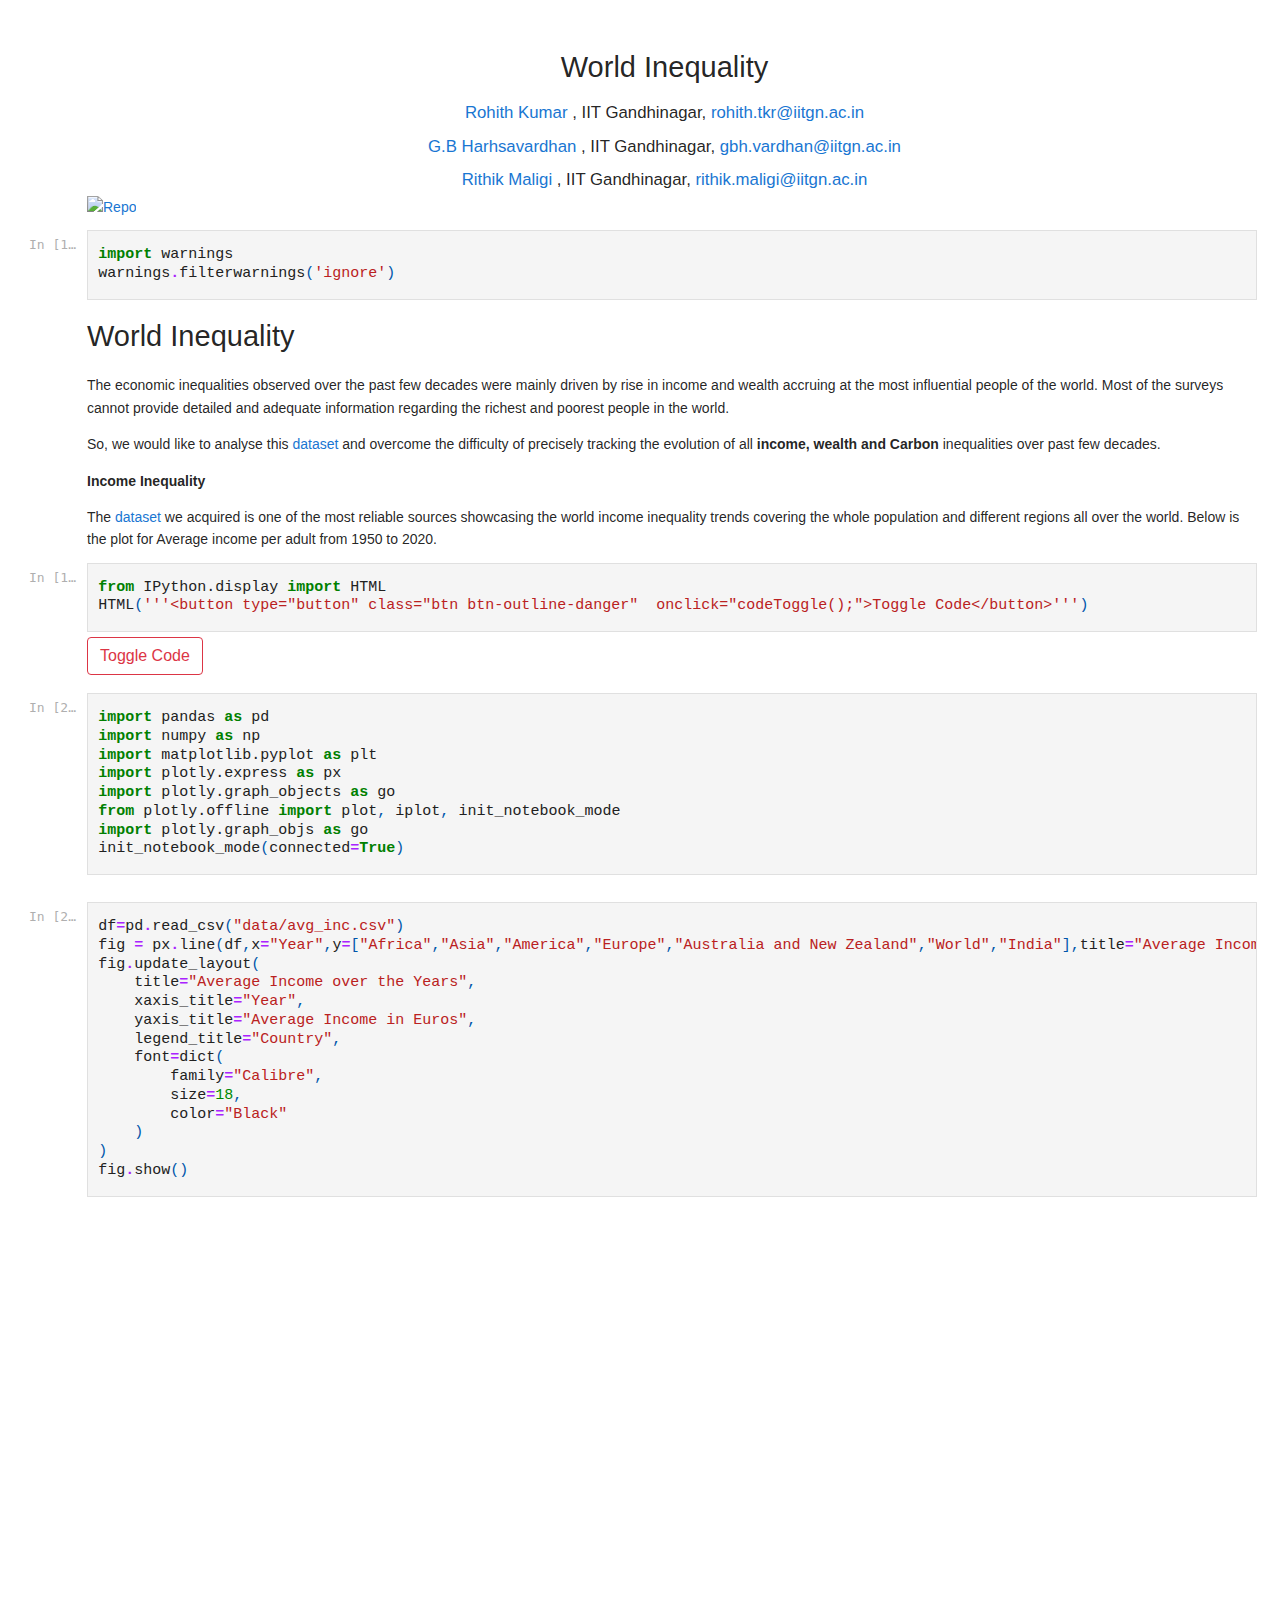
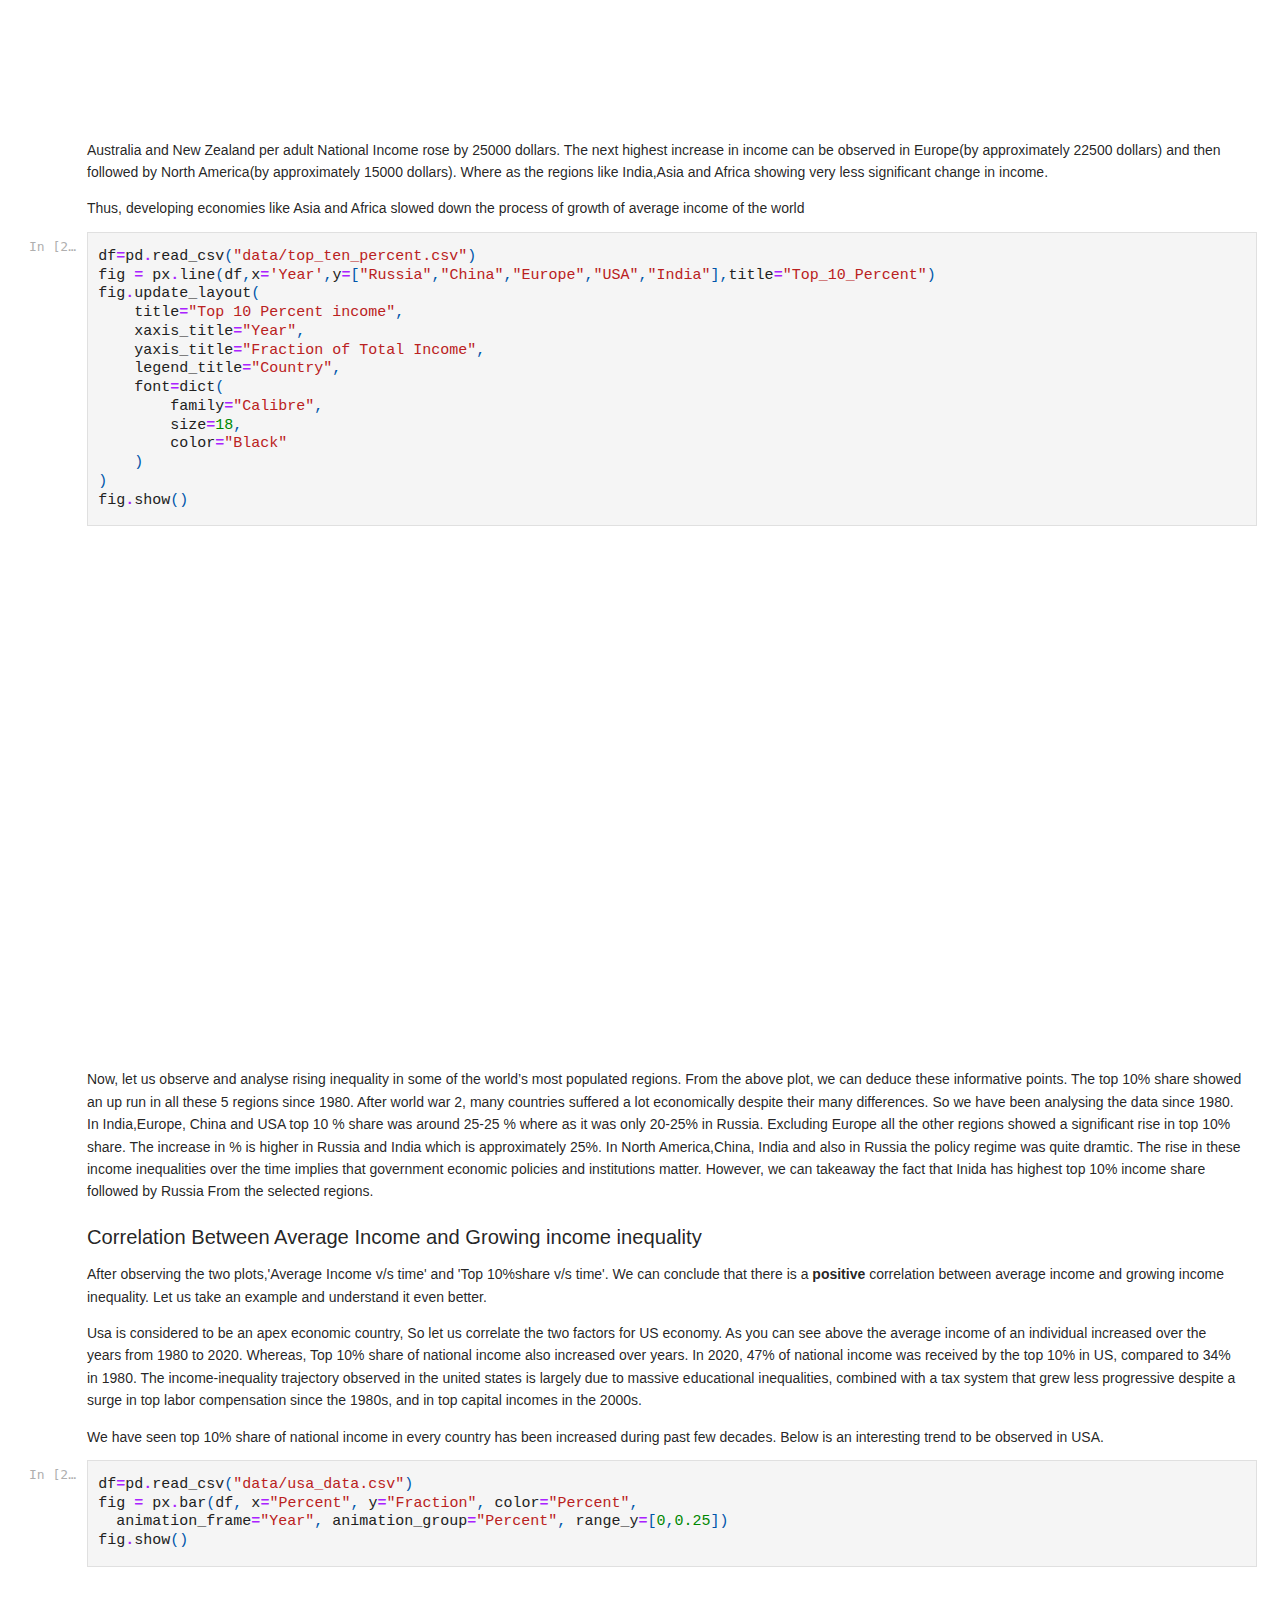
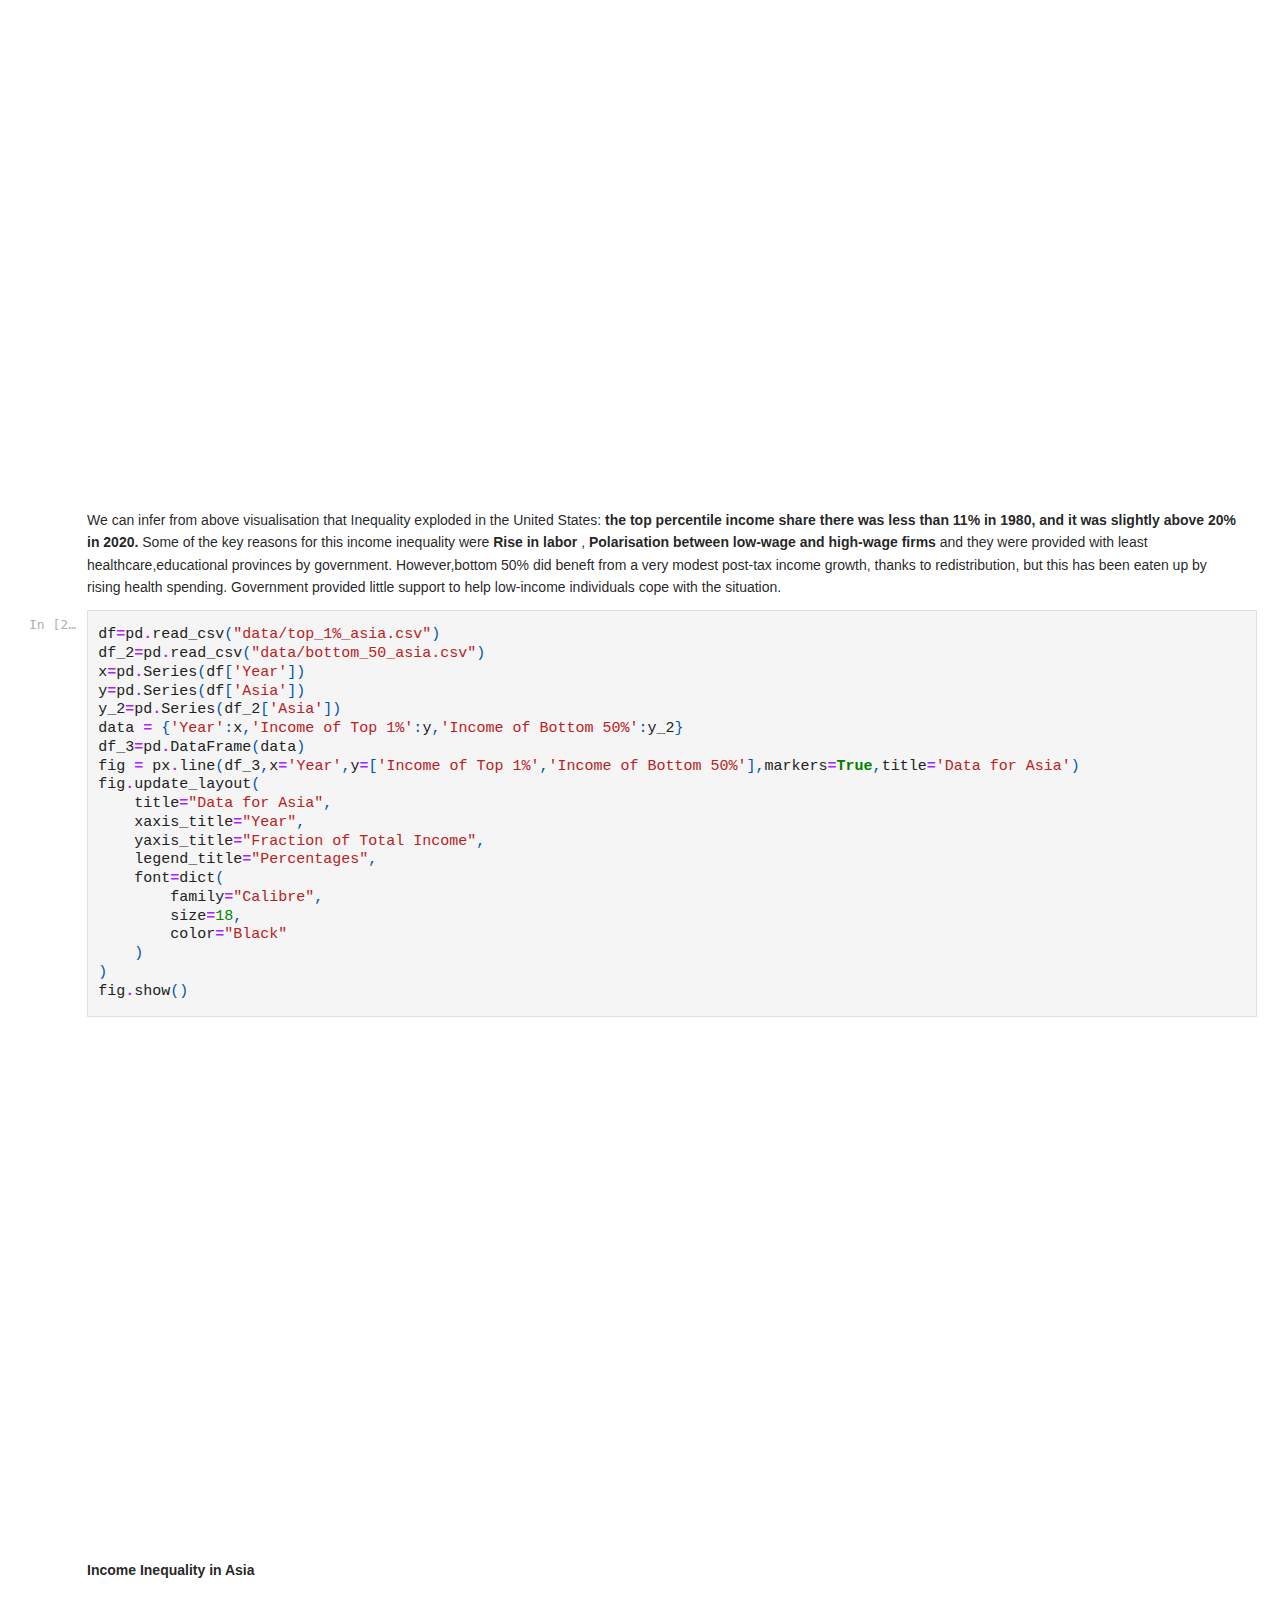
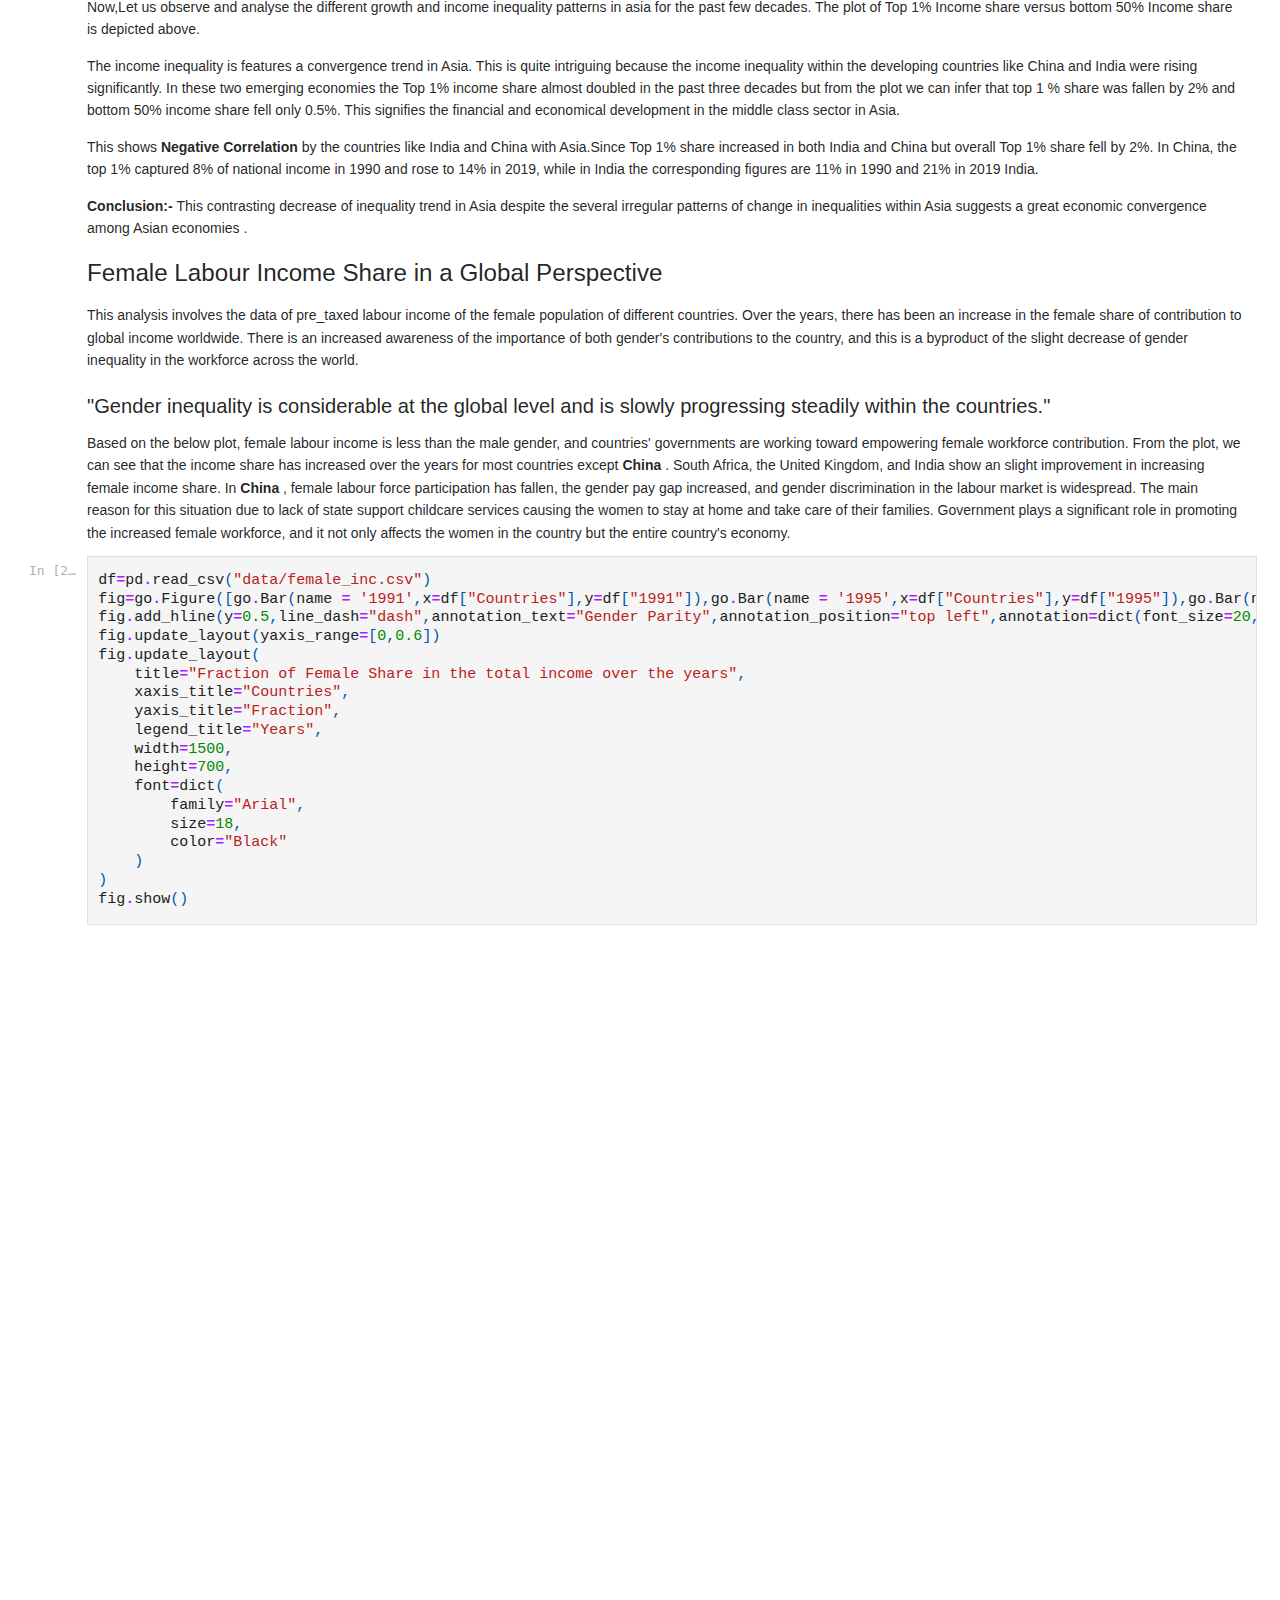
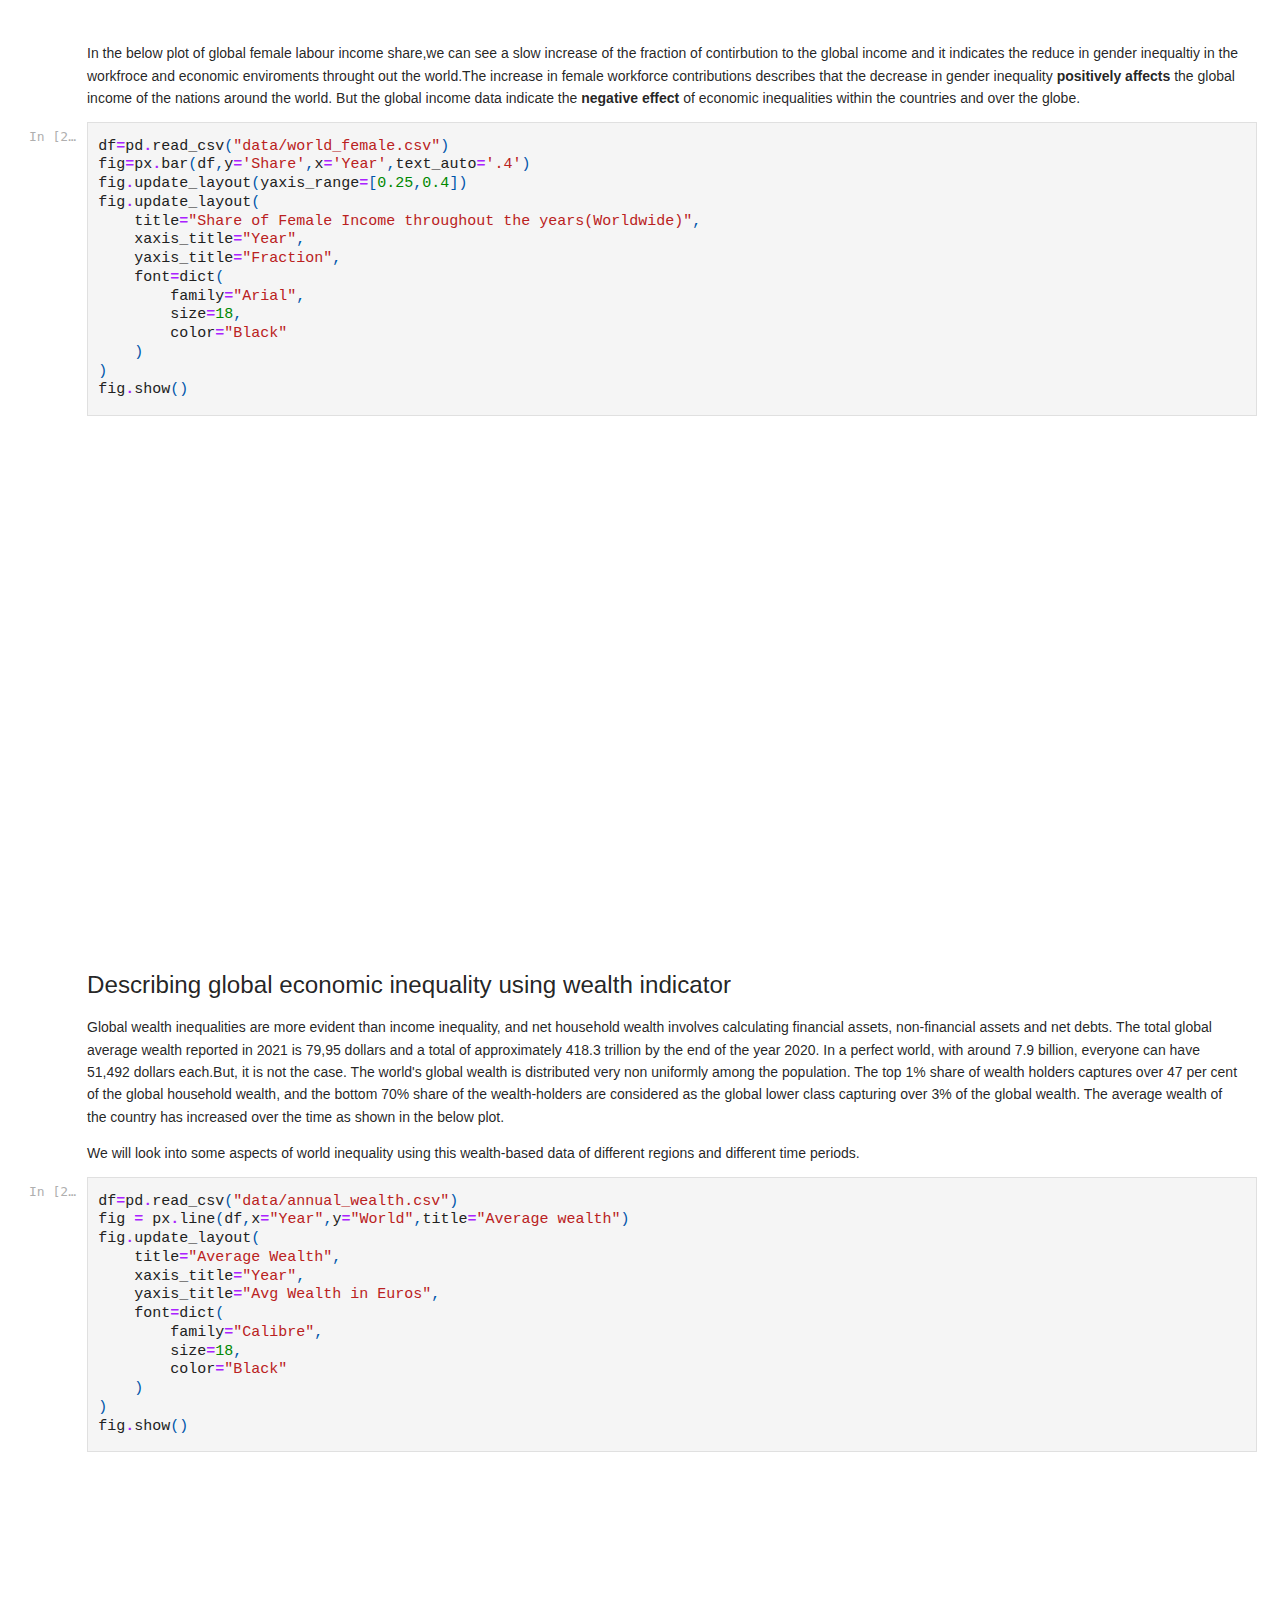
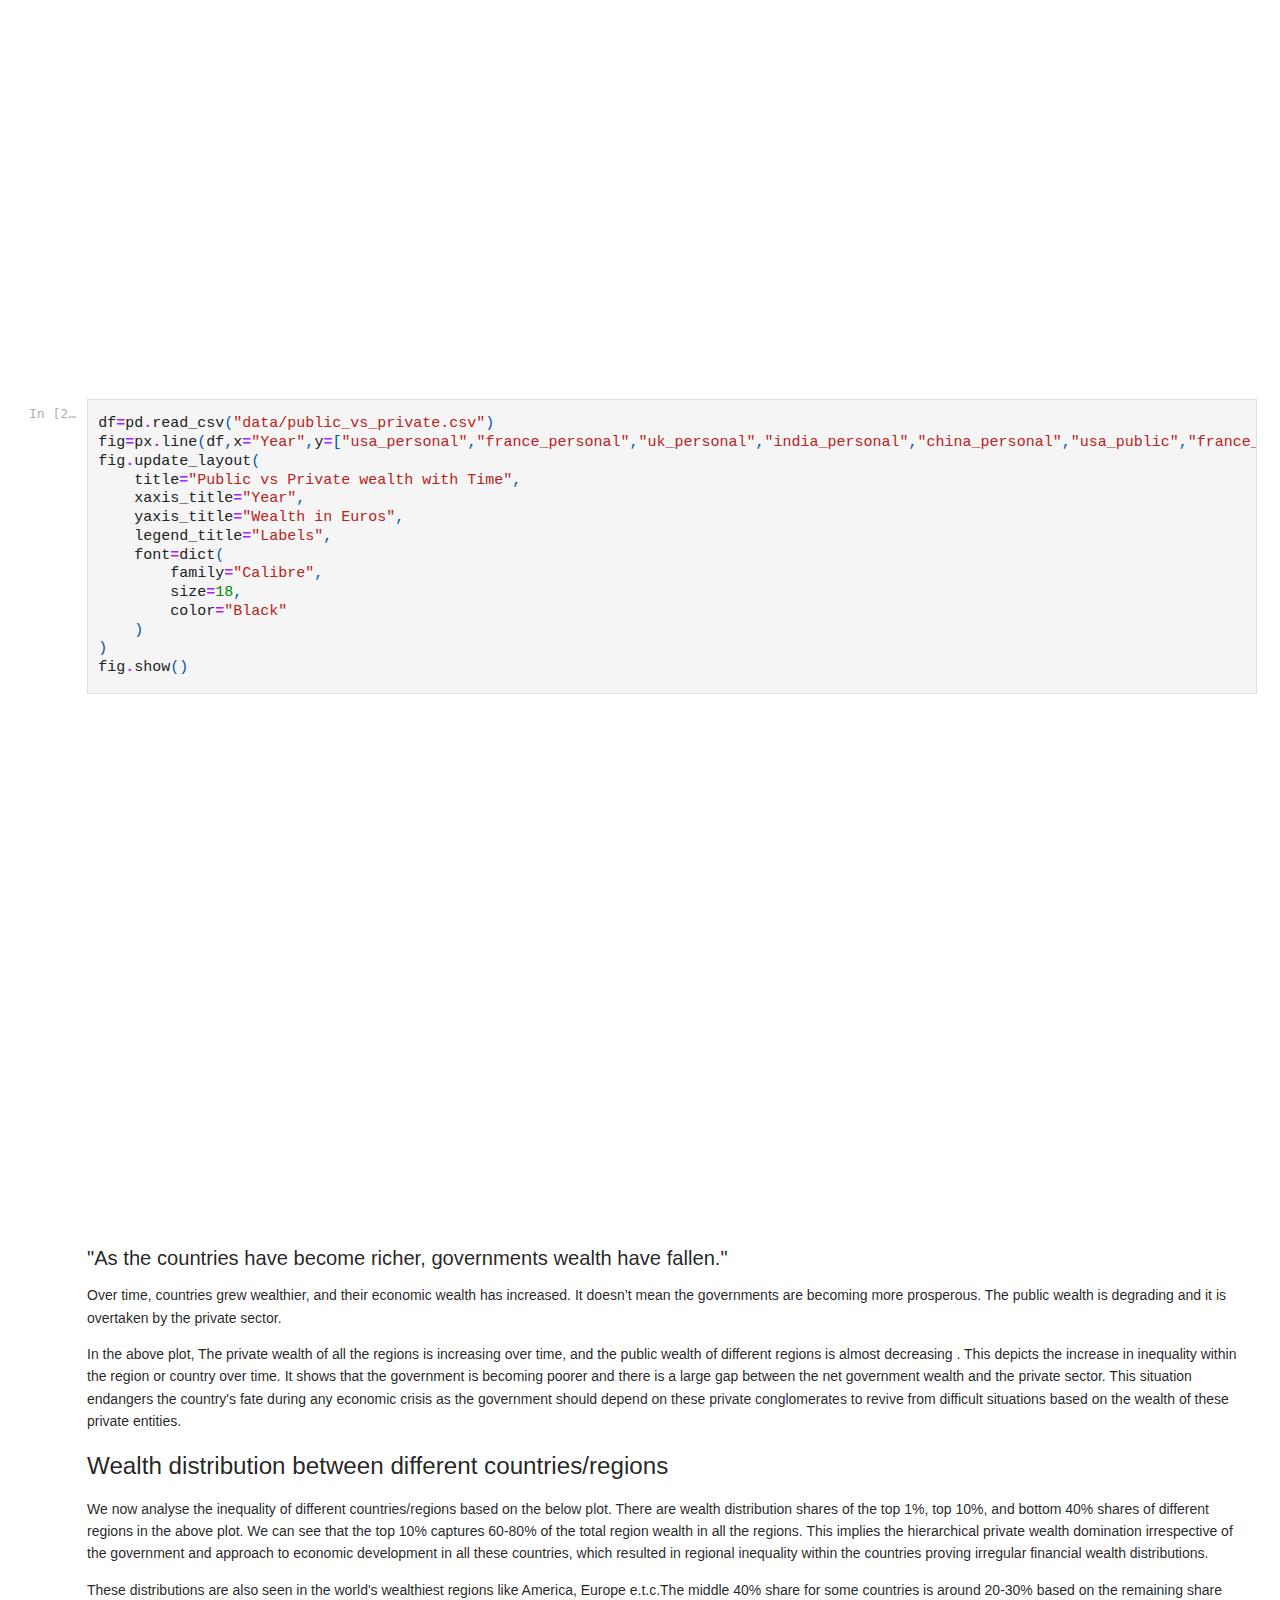
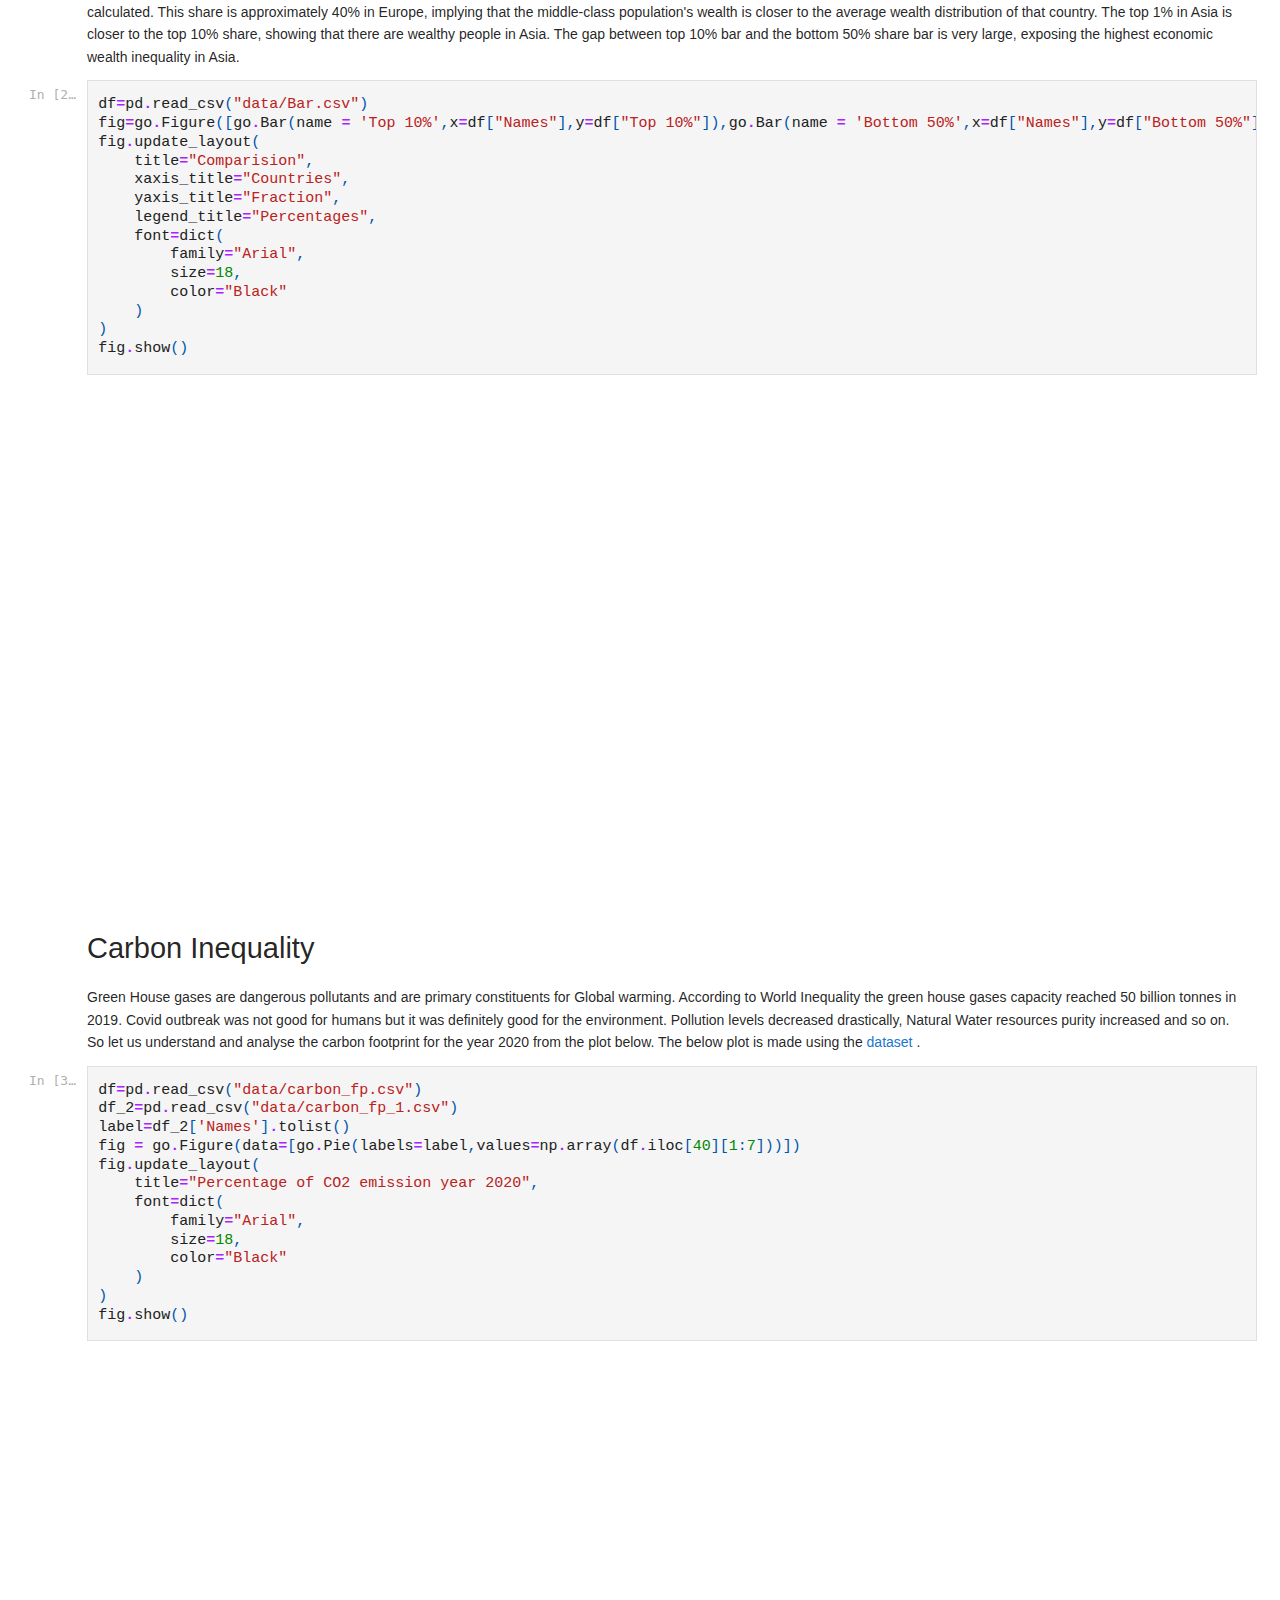
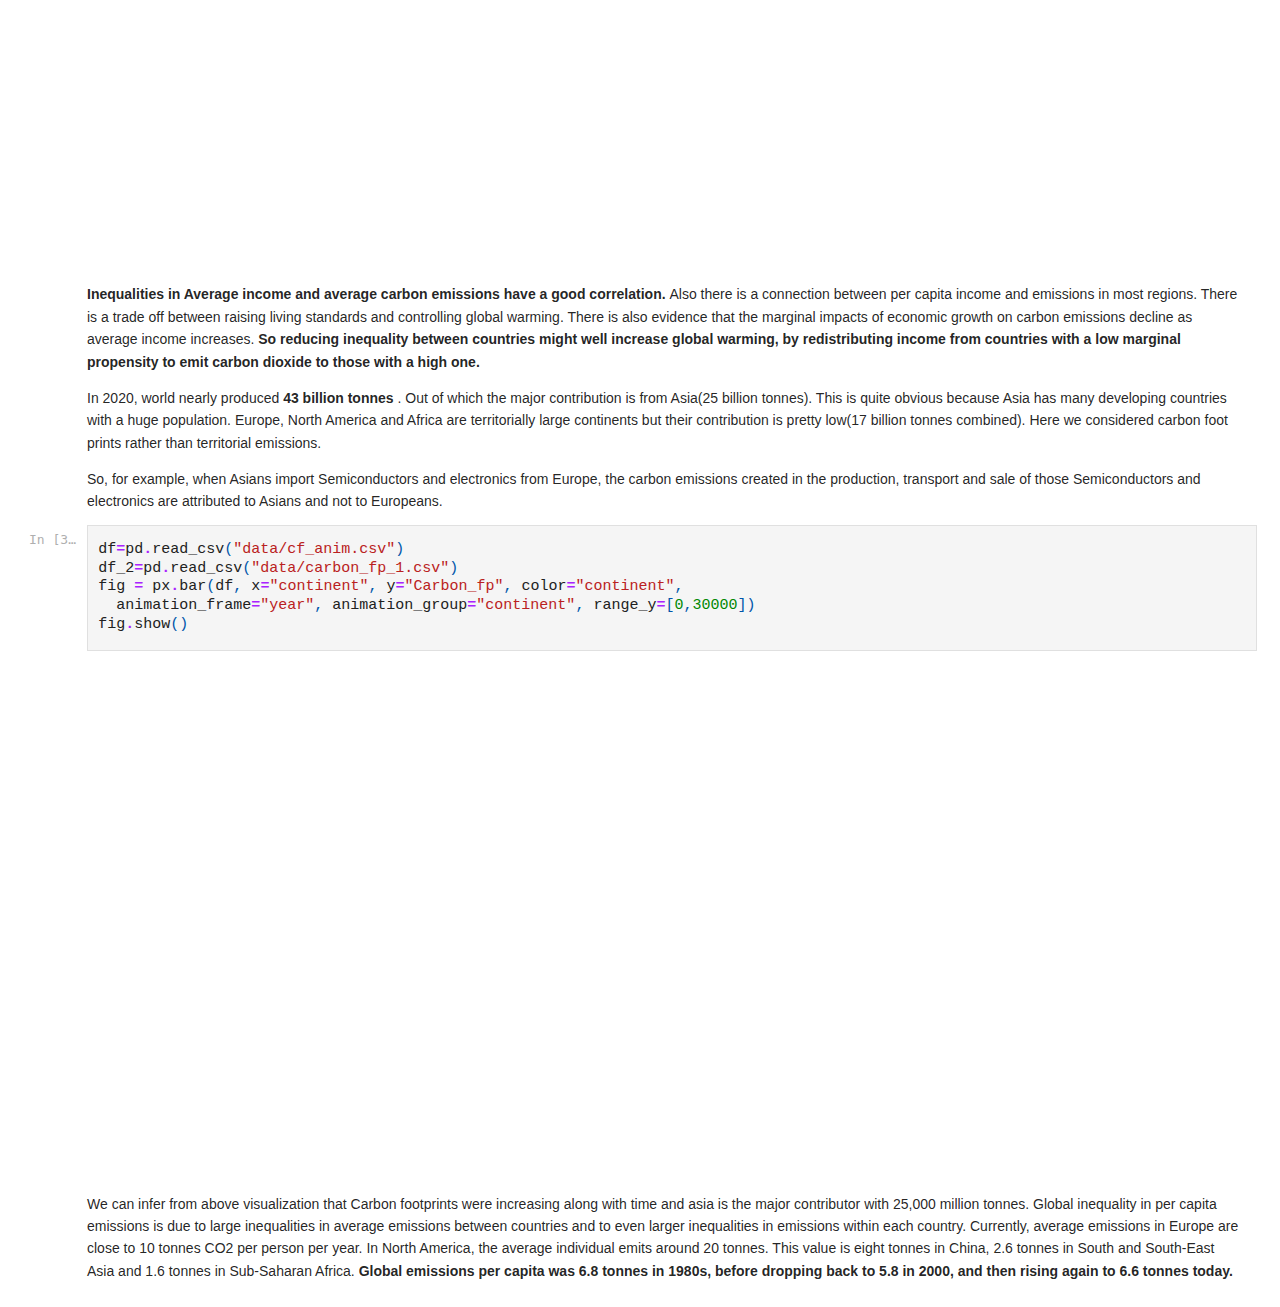
==== commit d280a68d: "deploy: d353d3fbc81bd3b347cd9b23c9bef7568936c739" ====
--- a/index.html
+++ b/index.html
@@ -14570,7 +14570,7 @@
    <div class="jp-Cell-inputWrapper">
     <div class="jp-InputArea jp-Cell-inputArea">
      <div class="jp-InputPrompt jp-InputArea-prompt">
-      In [1]:
+      In [18]:
      </div>
      <div class="jp-CodeMirrorEditor jp-Editor jp-InputArea-editor" data-type="inline">
       <div class="CodeMirror cm-s-jupyter">
@@ -14626,7 +14626,7 @@
    <div class="jp-Cell-inputWrapper">
     <div class="jp-InputArea jp-Cell-inputArea">
      <div class="jp-InputPrompt jp-InputArea-prompt">
-      In [2]:
+      In [19]:
      </div>
      <div class="jp-CodeMirrorEditor jp-Editor jp-InputArea-editor" data-type="inline">
       <div class="CodeMirror cm-s-jupyter">
@@ -14653,11 +14653,11 @@
     </div>
    </div>
   </div>
-  <div class="jp-Cell jp-CodeCell jp-Notebook-cell jp-mod-noOutputs">
+  <div class="jp-Cell jp-CodeCell jp-Notebook-cell">
    <div class="jp-Cell-inputWrapper">
     <div class="jp-InputArea jp-Cell-inputArea">
      <div class="jp-InputPrompt jp-InputArea-prompt">
-      In [3]:
+      In [20]:
      </div>
      <div class="jp-CodeMirrorEditor jp-Editor jp-InputArea-editor" data-type="inline">
       <div class="CodeMirror cm-s-jupyter">
@@ -14667,8 +14667,36 @@
 <span class="kn">import</span> <span class="nn">matplotlib.pyplot</span> <span class="k">as</span> <span class="nn">plt</span>
 <span class="kn">import</span> <span class="nn">plotly.express</span> <span class="k">as</span> <span class="nn">px</span>
 <span class="kn">import</span> <span class="nn">plotly.graph_objects</span> <span class="k">as</span> <span class="nn">go</span>
+<span class="kn">from</span> <span class="nn">plotly.offline</span> <span class="kn">import</span> <span class="n">plot</span><span class="p">,</span> <span class="n">iplot</span><span class="p">,</span> <span class="n">init_notebook_mode</span>
+<span class="kn">import</span> <span class="nn">plotly.graph_objs</span> <span class="k">as</span> <span class="nn">go</span>
+<span class="n">init_notebook_mode</span><span class="p">(</span><span class="n">connected</span><span class="o">=</span><span class="kc">True</span><span class="p">)</span>
 </pre>
        </div>
+      </div>
+     </div>
+    </div>
+   </div>
+   <div class="jp-Cell-outputWrapper">
+    <div class="jp-OutputArea jp-Cell-outputArea">
+     <div class="jp-OutputArea-child">
+      <div class="jp-OutputPrompt jp-OutputArea-prompt">
+      </div>
+      <div class="jp-RenderedHTMLCommon jp-RenderedHTML jp-OutputArea-output" data-mime-type="text/html">
+       <script type="text/javascript">
+        window.PlotlyConfig = {MathJaxConfig: 'local'};
+        if (window.MathJax) {MathJax.Hub.Config({SVG: {font: "STIX-Web"}});}
+        if (typeof require !== 'undefined') {
+        require.undef("plotly");
+        requirejs.config({
+            paths: {
+                'plotly': ['https://cdn.plot.ly/plotly-2.11.1.min']
+            }
+        });
+        require(['plotly'], function(Plotly) {
+            window._Plotly = Plotly;
+        });
+        }
+       </script>
       </div>
      </div>
     </div>
@@ -14678,7 +14706,7 @@
    <div class="jp-Cell-inputWrapper">
     <div class="jp-InputArea jp-Cell-inputArea">
      <div class="jp-InputPrompt jp-InputArea-prompt">
-      In [4]:
+      In [21]:
      </div>
      <div class="jp-CodeMirrorEditor jp-Editor jp-InputArea-editor" data-type="inline">
       <div class="CodeMirror cm-s-jupyter">
@@ -14708,6 +14736,39 @@
      <div class="jp-OutputArea-child">
       <div class="jp-OutputPrompt jp-OutputArea-prompt">
       </div>
+      <div class="jp-RenderedHTMLCommon jp-RenderedHTML jp-OutputArea-output" data-mime-type="text/html">
+       <div>
+        <div class="plotly-graph-div" id="ee042fdd-00b8-4185-947d-15ad96a8ef75" style="height:525px; width:100%;">
+        </div>
+        <script type="text/javascript">
+         require(["plotly"], function(Plotly) {                    window.PLOTLYENV=window.PLOTLYENV || {};                                    if (document.getElementById("ee042fdd-00b8-4185-947d-15ad96a8ef75")) {                    Plotly.newPlot(                        "ee042fdd-00b8-4185-947d-15ad96a8ef75",                        [{"hovertemplate":"variable=Africa<br>Year=%{x}<br>value=%{y}<extra></extra>","legendgroup":"Africa","line":{"color":"#636efa","dash":"solid"},"marker":{"symbol":"circle"},"mode":"lines","name":"Africa","orientation":"v","showlegend":true,"x":[1950,1951,1952,1953,1954,1955,1956,1957,1958,1959,1960,1961,1962,1963,1964,1965,1966,1967,1968,1969,1970,1971,1972,1973,1974,1975,1976,1977,1978,1979,1980,1981,1982,1983,1984,1985,1986,1987,1988,1989,1990,1991,1992,1993,1994,1995,1996,1997,1998,1999,2000,2001,2002,2003,2004,2005,2006,2007,2008,2009,2010,2011,2012,2013,2014,2015,2016,2017,2018,2019,2020,2021],"xaxis":"x","y":[3092.8,3190.0,3254.0,3309.0,3405.8,3447.7,3510.1,3589.7,3578.3,3705.8,3798.5,3741.3,3798.7,4056.9,4229.0,4343.4,4344.8,4290.5,4372.2,4625.7,4815.3,4954.4,5057.4,5171.9,5483.4,5362.8,5546.3,5537.1,5493.8,5589.0,5676.6,5452.8,5345.1,5170.7,5216.8,5216.1,5175.2,5138.3,5221.0,5247.4,5235.2,5160.5,5079.2,4931.8,4904.8,4933.3,5043.9,5127.4,5160.3,5136.4,5184.0,5276.9,5394.2,5493.1,5624.9,5825.6,6018.7,6206.3,6329.5,6333.8,6485.5,6427.7,6611.4,6660.9,6743.1,6785.8,6736.1,6719.9,6723.8,6710.3,6326.9,6443.5],"yaxis":"y","type":"scatter"},{"hovertemplate":"variable=Asia<br>Year=%{x}<br>value=%{y}<extra></extra>","legendgroup":"Asia","line":{"color":"#EF553B","dash":"solid"},"marker":{"symbol":"circle"},"mode":"lines","name":"Asia","orientation":"v","showlegend":true,"x":[1950,1951,1952,1953,1954,1955,1956,1957,1958,1959,1960,1961,1962,1963,1964,1965,1966,1967,1968,1969,1970,1971,1972,1973,1974,1975,1976,1977,1978,1979,1980,1981,1982,1983,1984,1985,1986,1987,1988,1989,1990,1991,1992,1993,1994,1995,1996,1997,1998,1999,2000,2001,2002,2003,2004,2005,2006,2007,2008,2009,2010,2011,2012,2013,2014,2015,2016,2017,2018,2019,2020,2021],"xaxis":"x","y":[2000.2,2067.4,2190.1,2287.3,2342.5,2462.9,2606.5,2677.9,2801.7,2830.5,2956.1,3517.8,3670.8,3737.6,4064.3,4677.6,4895.6,4987.4,5163.3,5310.1,5601.6,5781.7,5927.8,6358.4,6476.7,6522.2,6684.5,6763.8,6807.9,6925.5,6966.4,7027.2,6999.6,7038.3,7077.3,7069.4,7154.2,7187.3,7368.3,7471.7,7486.0,6494.9,6338.5,6307.3,6238.7,6332.5,6468.0,6639.4,6445.0,6533.6,6858.4,6928.8,7158.7,7430.4,7909.5,8286.3,8789.5,9350.9,9633.3,9496.3,10077.5,10594.5,10933.0,11351.4,11787.3,12127.4,12585.0,13053.8,13436.2,13750.4,13248.1,14130.3],"yaxis":"y","type":"scatter"},{"hovertemplate":"variable=America<br>Year=%{x}<br>value=%{y}<extra></extra>","legendgroup":"America","line":{"color":"#00cc96","dash":"solid"},"marker":{"symbol":"circle"},"mode":"lines","name":"America","orientation":"v","showlegend":true,"x":[1950,1951,1952,1953,1954,1955,1956,1957,1958,1959,1960,1961,1962,1963,1964,1965,1966,1967,1968,1969,1970,1971,1972,1973,1974,1975,1976,1977,1978,1979,1980,1981,1982,1983,1984,1985,1986,1987,1988,1989,1990,1991,1992,1993,1994,1995,1996,1997,1998,1999,2000,2001,2002,2003,2004,2005,2006,2007,2008,2009,2010,2011,2012,2013,2014,2015,2016,2017,2018,2019,2020,2021],"xaxis":"x","y":[11827.9,12483.8,12759.4,13057.2,12913.1,13697.7,13910.3,14045.9,13843.9,14414.4,14638.2,14996.3,15653.8,16013.4,16725.0,17428.6,18130.0,18320.7,18923.7,19233.7,19069.9,19312.1,20057.5,20963.6,20744.5,20210.8,20814.9,21263.5,21744.5,21988.4,21742.7,21563.2,20623.4,20369.4,21291.0,21609.1,21738.4,22289.2,22757.9,22851.5,22643.8,22419.8,22704.5,23225.2,23903.2,23997.5,24466.4,25268.8,25861.3,26192.1,27002.7,26716.8,26414.0,26412.2,27228.8,27784.5,28429.9,28521.6,28168.4,26798.3,27683.4,28238.8,28756.2,28985.1,29293.6,29507.9,29048.0,29214.5,29295.3,29179.6,27194.7,28702.2],"yaxis":"y","type":"scatter"},{"hovertemplate":"variable=Europe<br>Year=%{x}<br>value=%{y}<extra></extra>","legendgroup":"Europe","line":{"color":"#ab63fa","dash":"solid"},"marker":{"symbol":"circle"},"mode":"lines","name":"Europe","orientation":"v","showlegend":true,"x":[1950,1951,1952,1953,1954,1955,1956,1957,1958,1959,1960,1961,1962,1963,1964,1965,1966,1967,1968,1969,1970,1971,1972,1973,1974,1975,1976,1977,1978,1979,1980,1981,1982,1983,1984,1985,1986,1987,1988,1989,1990,1991,1992,1993,1994,1995,1996,1997,1998,1999,2000,2001,2002,2003,2004,2005,2006,2007,2008,2009,2010,2011,2012,2013,2014,2015,2016,2017,2018,2019,2020,2021],"xaxis":"x","y":[7441.5,7394.9,7601.0,8002.0,8391.7,9275.2,9117.7,9490.9,9668.0,10048.0,11182.3,11725.9,12199.4,12638.3,13158.4,13626.0,14132.5,14533.7,15120.3,15968.9,16551.8,17007.4,17631.6,18743.1,19104.6,18618.3,19488.2,19917.8,20405.6,20954.1,21975.9,21786.3,21700.4,21898.4,22324.5,22650.9,23120.7,23471.3,24185.9,24799.2,24896.2,24429.0,24194.1,23856.2,24380.9,25015.6,25365.3,26040.6,26765.3,27564.5,28361.7,28747.1,28860.4,29128.5,29836.6,30362.8,31347.6,31972.2,31970.5,30592.6,30776.4,31020.9,30633.1,30657.0,31074.4,31638.4,32175.6,33030.5,33680.4,33738.4,31124.3,32919.5],"yaxis":"y","type":"scatter"},{"hovertemplate":"variable=Australia and New Zealand<br>Year=%{x}<br>value=%{y}<extra></extra>","legendgroup":"Australia and New Zealand","line":{"color":"#FFA15A","dash":"solid"},"marker":{"symbol":"circle"},"mode":"lines","name":"Australia and New Zealand","orientation":"v","showlegend":true,"x":[1950,1951,1952,1953,1954,1955,1956,1957,1958,1959,1960,1961,1962,1963,1964,1965,1966,1967,1968,1969,1970,1971,1972,1973,1974,1975,1976,1977,1978,1979,1980,1981,1982,1983,1984,1985,1986,1987,1988,1989,1990,1991,1992,1993,1994,1995,1996,1997,1998,1999,2000,2001,2002,2003,2004,2005,2006,2007,2008,2009,2010,2011,2012,2013,2014,2015,2016,2017,2018,2019,2020,2021],"xaxis":"x","y":[14852.8,14805.9,14712.4,14919.0,15910.0,16431.4,16758.5,16794.3,17305.1,17898.7,18166.1,18270.0,18454.9,19115.2,20162.2,20944.6,20817.0,21193.3,21454.7,22558.6,23976.4,24072.1,24870.9,25595.6,25581.3,25451.4,25656.8,25711.0,25371.8,25931.0,26086.2,26753.3,26236.2,25608.1,26167.0,26773.4,27069.5,27120.3,28142.5,28329.5,28319.4,27181.2,26823.0,27913.2,28815.3,29294.5,29975.0,30938.5,31371.8,33170.7,34049.5,34308.0,35151.6,35774.0,36767.5,36979.3,37299.9,37867.5,38251.9,38108.0,38039.5,38297.1,38456.0,39161.2,38999.7,38581.9,39303.7,39722.4,39513.0,39406.4,37665.1,39496.5],"yaxis":"y","type":"scatter"},{"hovertemplate":"variable=World<br>Year=%{x}<br>value=%{y}<extra></extra>","legendgroup":"World","line":{"color":"#19d3f3","dash":"solid"},"marker":{"symbol":"circle"},"mode":"lines","name":"World","orientation":"v","showlegend":true,"x":[1950,1951,1952,1953,1954,1955,1956,1957,1958,1959,1960,1961,1962,1963,1964,1965,1966,1967,1968,1969,1970,1971,1972,1973,1974,1975,1976,1977,1978,1979,1980,1981,1982,1983,1984,1985,1986,1987,1988,1989,1990,1991,1992,1993,1994,1995,1996,1997,1998,1999,2000,2001,2002,2003,2004,2005,2006,2007,2008,2009,2010,2011,2012,2013,2014,2015,2016,2017,2018,2019,2020,2021],"xaxis":"x","y":[4082.0,4221.4,4359.3,4530.1,4610.9,4916.9,4969.3,5106.1,5146.6,5346.8,5612.1,6094.5,6364.4,6595.4,6924.7,7487.3,7784.1,7904.0,8165.8,8470.6,8685.4,8892.1,9171.9,9692.7,9781.7,9582.5,9871.4,10027.8,10160.8,10360.0,10466.0,10409.5,10230.2,10172.1,10377.4,10458.0,10541.2,10654.1,10896.9,11024.4,10996.8,10905.0,10775.7,10743.1,10828.7,10938.2,11103.9,11379.5,11385.8,11548.4,11942.3,11959.6,12060.5,12245.1,12729.9,13105.7,13608.7,14031.5,14142.2,13690.2,14200.7,14597.8,14846.8,15128.9,15474.7,15747.5,15998.1,16366.0,16647.1,16803.1,15894.7,16815.0],"yaxis":"y","type":"scatter"},{"hovertemplate":"variable=India<br>Year=%{x}<br>value=%{y}<extra></extra>","legendgroup":"India","line":{"color":"#FF6692","dash":"solid"},"marker":{"symbol":"circle"},"mode":"lines","name":"India","orientation":"v","showlegend":true,"x":[1950,1951,1952,1953,1954,1955,1956,1957,1958,1959,1960,1961,1962,1963,1964,1965,1966,1967,1968,1969,1970,1971,1972,1973,1974,1975,1976,1977,1978,1979,1980,1981,1982,1983,1984,1985,1986,1987,1988,1989,1990,1991,1992,1993,1994,1995,1996,1997,1998,1999,2000,2001,2002,2003,2004,2005,2006,2007,2008,2009,2010,2011,2012,2013,2014,2015,2016,2017,2018,2019,2020,2021],"xaxis":"x","y":[1088.978,1108.58,1164.949,1179.472,1219.724,1306.697,1313.316,1345.551,1300.632,1369.252,1417.183,1470.075,1528.796,1502.008,1587.656,1655.581,1570.621,1568.542,1641.863,1665.058,1749.483,1773.071,1772.445,1693.499,1725.283,1704.738,1822.356,1811.674,1883.221,1936.274,1795.079,1873.719,1932.863,1927.573,2018.649,2029.972,2086.13,2127.907,2146.508,2294.256,2363.918,2435.465,2388.827,2453.938,2516.446,2621.288,2740.817,2888.929,2919.889,3024.324,3207.831,3239.298,3317.788,3360.159,3542.698,3722.473,3956.63,4204.284,4530.016,4552.916,4830.107,5189.046,5397.623,5501.803,5722.81,6093.137,6552.317,6913.106,7211.372,7406.311,6602.133,7434.243],"yaxis":"y","type":"scatter"}],                        {"template":{"data":{"histogram2dcontour":[{"type":"histogram2dcontour","colorbar":{"outlinewidth":0,"ticks":""},"colorscale":[[0.0,"#0d0887"],[0.1111111111111111,"#46039f"],[0.2222222222222222,"#7201a8"],[0.3333333333333333,"#9c179e"],[0.4444444444444444,"#bd3786"],[0.5555555555555556,"#d8576b"],[0.6666666666666666,"#ed7953"],[0.7777777777777778,"#fb9f3a"],[0.8888888888888888,"#fdca26"],[1.0,"#f0f921"]]}],"choropleth":[{"type":"choropleth","colorbar":{"outlinewidth":0,"ticks":""}}],"histogram2d":[{"type":"histogram2d","colorbar":{"outlinewidth":0,"ticks":""},"colorscale":[[0.0,"#0d0887"],[0.1111111111111111,"#46039f"],[0.2222222222222222,"#7201a8"],[0.3333333333333333,"#9c179e"],[0.4444444444444444,"#bd3786"],[0.5555555555555556,"#d8576b"],[0.6666666666666666,"#ed7953"],[0.7777777777777778,"#fb9f3a"],[0.8888888888888888,"#fdca26"],[1.0,"#f0f921"]]}],"heatmap":[{"type":"heatmap","colorbar":{"outlinewidth":0,"ticks":""},"colorscale":[[0.0,"#0d0887"],[0.1111111111111111,"#46039f"],[0.2222222222222222,"#7201a8"],[0.3333333333333333,"#9c179e"],[0.4444444444444444,"#bd3786"],[0.5555555555555556,"#d8576b"],[0.6666666666666666,"#ed7953"],[0.7777777777777778,"#fb9f3a"],[0.8888888888888888,"#fdca26"],[1.0,"#f0f921"]]}],"heatmapgl":[{"type":"heatmapgl","colorbar":{"outlinewidth":0,"ticks":""},"colorscale":[[0.0,"#0d0887"],[0.1111111111111111,"#46039f"],[0.2222222222222222,"#7201a8"],[0.3333333333333333,"#9c179e"],[0.4444444444444444,"#bd3786"],[0.5555555555555556,"#d8576b"],[0.6666666666666666,"#ed7953"],[0.7777777777777778,"#fb9f3a"],[0.8888888888888888,"#fdca26"],[1.0,"#f0f921"]]}],"contourcarpet":[{"type":"contourcarpet","colorbar":{"outlinewidth":0,"ticks":""}}],"contour":[{"type":"contour","colorbar":{"outlinewidth":0,"ticks":""},"colorscale":[[0.0,"#0d0887"],[0.1111111111111111,"#46039f"],[0.2222222222222222,"#7201a8"],[0.3333333333333333,"#9c179e"],[0.4444444444444444,"#bd3786"],[0.5555555555555556,"#d8576b"],[0.6666666666666666,"#ed7953"],[0.7777777777777778,"#fb9f3a"],[0.8888888888888888,"#fdca26"],[1.0,"#f0f921"]]}],"surface":[{"type":"surface","colorbar":{"outlinewidth":0,"ticks":""},"colorscale":[[0.0,"#0d0887"],[0.1111111111111111,"#46039f"],[0.2222222222222222,"#7201a8"],[0.3333333333333333,"#9c179e"],[0.4444444444444444,"#bd3786"],[0.5555555555555556,"#d8576b"],[0.6666666666666666,"#ed7953"],[0.7777777777777778,"#fb9f3a"],[0.8888888888888888,"#fdca26"],[1.0,"#f0f921"]]}],"mesh3d":[{"type":"mesh3d","colorbar":{"outlinewidth":0,"ticks":""}}],"scatter":[{"fillpattern":{"fillmode":"overlay","size":10,"solidity":0.2},"type":"scatter"}],"parcoords":[{"type":"parcoords","line":{"colorbar":{"outlinewidth":0,"ticks":""}}}],"scatterpolargl":[{"type":"scatterpolargl","marker":{"colorbar":{"outlinewidth":0,"ticks":""}}}],"bar":[{"error_x":{"color":"#2a3f5f"},"error_y":{"color":"#2a3f5f"},"marker":{"line":{"color":"#E5ECF6","width":0.5},"pattern":{"fillmode":"overlay","size":10,"solidity":0.2}},"type":"bar"}],"scattergeo":[{"type":"scattergeo","marker":{"colorbar":{"outlinewidth":0,"ticks":""}}}],"scatterpolar":[{"type":"scatterpolar","marker":{"colorbar":{"outlinewidth":0,"ticks":""}}}],"histogram":[{"marker":{"pattern":{"fillmode":"overlay","size":10,"solidity":0.2}},"type":"histogram"}],"scattergl":[{"type":"scattergl","marker":{"colorbar":{"outlinewidth":0,"ticks":""}}}],"scatter3d":[{"type":"scatter3d","line":{"colorbar":{"outlinewidth":0,"ticks":""}},"marker":{"colorbar":{"outlinewidth":0,"ticks":""}}}],"scattermapbox":[{"type":"scattermapbox","marker":{"colorbar":{"outlinewidth":0,"ticks":""}}}],"scatterternary":[{"type":"scatterternary","marker":{"colorbar":{"outlinewidth":0,"ticks":""}}}],"scattercarpet":[{"type":"scattercarpet","marker":{"colorbar":{"outlinewidth":0,"ticks":""}}}],"carpet":[{"aaxis":{"endlinecolor":"#2a3f5f","gridcolor":"white","linecolor":"white","minorgridcolor":"white","startlinecolor":"#2a3f5f"},"baxis":{"endlinecolor":"#2a3f5f","gridcolor":"white","linecolor":"white","minorgridcolor":"white","startlinecolor":"#2a3f5f"},"type":"carpet"}],"table":[{"cells":{"fill":{"color":"#EBF0F8"},"line":{"color":"white"}},"header":{"fill":{"color":"#C8D4E3"},"line":{"color":"white"}},"type":"table"}],"barpolar":[{"marker":{"line":{"color":"#E5ECF6","width":0.5},"pattern":{"fillmode":"overlay","size":10,"solidity":0.2}},"type":"barpolar"}],"pie":[{"automargin":true,"type":"pie"}]},"layout":{"autotypenumbers":"strict","colorway":["#636efa","#EF553B","#00cc96","#ab63fa","#FFA15A","#19d3f3","#FF6692","#B6E880","#FF97FF","#FECB52"],"font":{"color":"#2a3f5f"},"hovermode":"closest","hoverlabel":{"align":"left"},"paper_bgcolor":"white","plot_bgcolor":"#E5ECF6","polar":{"bgcolor":"#E5ECF6","angularaxis":{"gridcolor":"white","linecolor":"white","ticks":""},"radialaxis":{"gridcolor":"white","linecolor":"white","ticks":""}},"ternary":{"bgcolor":"#E5ECF6","aaxis":{"gridcolor":"white","linecolor":"white","ticks":""},"baxis":{"gridcolor":"white","linecolor":"white","ticks":""},"caxis":{"gridcolor":"white","linecolor":"white","ticks":""}},"coloraxis":{"colorbar":{"outlinewidth":0,"ticks":""}},"colorscale":{"sequential":[[0.0,"#0d0887"],[0.1111111111111111,"#46039f"],[0.2222222222222222,"#7201a8"],[0.3333333333333333,"#9c179e"],[0.4444444444444444,"#bd3786"],[0.5555555555555556,"#d8576b"],[0.6666666666666666,"#ed7953"],[0.7777777777777778,"#fb9f3a"],[0.8888888888888888,"#fdca26"],[1.0,"#f0f921"]],"sequentialminus":[[0.0,"#0d0887"],[0.1111111111111111,"#46039f"],[0.2222222222222222,"#7201a8"],[0.3333333333333333,"#9c179e"],[0.4444444444444444,"#bd3786"],[0.5555555555555556,"#d8576b"],[0.6666666666666666,"#ed7953"],[0.7777777777777778,"#fb9f3a"],[0.8888888888888888,"#fdca26"],[1.0,"#f0f921"]],"diverging":[[0,"#8e0152"],[0.1,"#c51b7d"],[0.2,"#de77ae"],[0.3,"#f1b6da"],[0.4,"#fde0ef"],[0.5,"#f7f7f7"],[0.6,"#e6f5d0"],[0.7,"#b8e186"],[0.8,"#7fbc41"],[0.9,"#4d9221"],[1,"#276419"]]},"xaxis":{"gridcolor":"white","linecolor":"white","ticks":"","title":{"standoff":15},"zerolinecolor":"white","automargin":true,"zerolinewidth":2},"yaxis":{"gridcolor":"white","linecolor":"white","ticks":"","title":{"standoff":15},"zerolinecolor":"white","automargin":true,"zerolinewidth":2},"scene":{"xaxis":{"backgroundcolor":"#E5ECF6","gridcolor":"white","linecolor":"white","showbackground":true,"ticks":"","zerolinecolor":"white","gridwidth":2},"yaxis":{"backgroundcolor":"#E5ECF6","gridcolor":"white","linecolor":"white","showbackground":true,"ticks":"","zerolinecolor":"white","gridwidth":2},"zaxis":{"backgroundcolor":"#E5ECF6","gridcolor":"white","linecolor":"white","showbackground":true,"ticks":"","zerolinecolor":"white","gridwidth":2}},"shapedefaults":{"line":{"color":"#2a3f5f"}},"annotationdefaults":{"arrowcolor":"#2a3f5f","arrowhead":0,"arrowwidth":1},"geo":{"bgcolor":"white","landcolor":"#E5ECF6","subunitcolor":"white","showland":true,"showlakes":true,"lakecolor":"white"},"title":{"x":0.05},"mapbox":{"style":"light"}}},"xaxis":{"anchor":"y","domain":[0.0,1.0],"title":{"text":"Year"}},"yaxis":{"anchor":"x","domain":[0.0,1.0],"title":{"text":"Average Income in Euros"}},"legend":{"title":{"text":"Country"},"tracegroupgap":0},"title":{"text":"Average Income over the Years"},"font":{"family":"Calibre","size":18,"color":"Black"}},                        {"responsive": true}                    ).then(function(){
+                            
+var gd = document.getElementById('ee042fdd-00b8-4185-947d-15ad96a8ef75');
+var x = new MutationObserver(function (mutations, observer) {{
+        var display = window.getComputedStyle(gd).display;
+        if (!display || display === 'none') {{
+            console.log([gd, 'removed!']);
+            Plotly.purge(gd);
+            observer.disconnect();
+        }}
+}});
+
+// Listen for the removal of the full notebook cells
+var notebookContainer = gd.closest('#notebook-container');
+if (notebookContainer) {{
+    x.observe(notebookContainer, {childList: true});
+}}
+
+// Listen for the clearing of the current output cell
+var outputEl = gd.closest('.output');
+if (outputEl) {{
+    x.observe(outputEl, {childList: true});
+}}
+
+                        })                };                });
+        </script>
+       </div>
+      </div>
      </div>
     </div>
    </div>
@@ -14729,7 +14790,7 @@
    <div class="jp-Cell-inputWrapper">
     <div class="jp-InputArea jp-Cell-inputArea">
      <div class="jp-InputPrompt jp-InputArea-prompt">
-      In [5]:
+      In [22]:
      </div>
      <div class="jp-CodeMirrorEditor jp-Editor jp-InputArea-editor" data-type="inline">
       <div class="CodeMirror cm-s-jupyter">
@@ -14758,6 +14819,39 @@
     <div class="jp-OutputArea jp-Cell-outputArea">
      <div class="jp-OutputArea-child">
       <div class="jp-OutputPrompt jp-OutputArea-prompt">
+      </div>
+      <div class="jp-RenderedHTMLCommon jp-RenderedHTML jp-OutputArea-output" data-mime-type="text/html">
+       <div>
+        <div class="plotly-graph-div" id="aa8ce9e0-651b-4c3d-b434-3dc6858c4989" style="height:525px; width:100%;">
+        </div>
+        <script type="text/javascript">
+         require(["plotly"], function(Plotly) {                    window.PLOTLYENV=window.PLOTLYENV || {};                                    if (document.getElementById("aa8ce9e0-651b-4c3d-b434-3dc6858c4989")) {                    Plotly.newPlot(                        "aa8ce9e0-651b-4c3d-b434-3dc6858c4989",                        [{"hovertemplate":"variable=Russia<br>Year=%{x}<br>value=%{y}<extra></extra>","legendgroup":"Russia","line":{"color":"#636efa","dash":"solid"},"marker":{"symbol":"circle"},"mode":"lines","name":"Russia","orientation":"v","showlegend":true,"x":[1980,1981,1982,1983,1984,1985,1986,1987,1988,1989,1990,1991,1992,1993,1994,1995,1996,1997,1998,1999,2000,2001,2002,2003,2004,2005,2006,2007,2008,2009,2010,2011,2012,2013,2014,2015,2016,2017,2018,2019,2020,2021],"xaxis":"x","y":[0.2168,0.22,0.2232,0.2263,0.2294,0.2324,0.2327,0.233,0.2333,0.2468,0.2395,0.2501,0.3245,0.3421,0.4029,0.4229,0.483,0.4598,0.4434,0.475,0.5006,0.5073,0.4891,0.4903,0.487,0.4793,0.4969,0.4917,0.5212,0.4961,0.4557,0.4814,0.4556,0.4737,0.454,0.4534,0.4578,0.4553,0.464,0.4656,0.4656,0.4656],"yaxis":"y","type":"scatter"},{"hovertemplate":"variable=China<br>Year=%{x}<br>value=%{y}<extra></extra>","legendgroup":"China","line":{"color":"#EF553B","dash":"solid"},"marker":{"symbol":"circle"},"mode":"lines","name":"China","orientation":"v","showlegend":true,"x":[1980,1981,1982,1983,1984,1985,1986,1987,1988,1989,1990,1991,1992,1993,1994,1995,1996,1997,1998,1999,2000,2001,2002,2003,2004,2005,2006,2007,2008,2009,2010,2011,2012,2013,2014,2015,2016,2017,2018,2019,2020,2021],"xaxis":"x","y":[0.2789,0.2831,0.2871,0.288,0.2928,0.3014,0.3039,0.3022,0.3056,0.3111,0.3085,0.3151,0.3271,0.3391,0.3433,0.339,0.339,0.3391,0.3425,0.3479,0.3587,0.3662,0.3968,0.4051,0.4121,0.4216,0.4237,0.4269,0.4269,0.4263,0.4283,0.4311,0.4169,0.4235,0.4155,0.4166,0.4166,0.4166,0.4166,0.4166,0.4166,0.4166],"yaxis":"y","type":"scatter"},{"hovertemplate":"variable=Europe<br>Year=%{x}<br>value=%{y}<extra></extra>","legendgroup":"Europe","line":{"color":"#00cc96","dash":"solid"},"marker":{"symbol":"circle"},"mode":"lines","name":"Europe","orientation":"v","showlegend":true,"x":[1980,1981,1982,1983,1984,1985,1986,1987,1988,1989,1990,1991,1992,1993,1994,1995,1996,1997,1998,1999,2000,2001,2002,2003,2004,2005,2006,2007,2008,2009,2010,2011,2012,2013,2014,2015,2016,2017,2018,2019,2020,2021],"xaxis":"x","y":[0.3071,0.3028,0.302,0.3038,0.3059,0.308,0.3126,0.3154,0.3216,0.325,0.33,0.3328,0.3342,0.3377,0.3407,0.3428,0.3447,0.3487,0.3531,0.3552,0.3562,0.3553,0.3537,0.3544,0.3575,0.3625,0.366,0.37,0.3614,0.3621,0.3572,0.3594,0.3594,0.3636,0.3645,0.3626,0.3612,0.361,0.3589,0.3578,0.358,0.3578],"yaxis":"y","type":"scatter"},{"hovertemplate":"variable=USA<br>Year=%{x}<br>value=%{y}<extra></extra>","legendgroup":"USA","line":{"color":"#ab63fa","dash":"solid"},"marker":{"symbol":"circle"},"mode":"lines","name":"USA","orientation":"v","showlegend":true,"x":[1980,1981,1982,1983,1984,1985,1986,1987,1988,1989,1990,1991,1992,1993,1994,1995,1996,1997,1998,1999,2000,2001,2002,2003,2004,2005,2006,2007,2008,2009,2010,2011,2012,2013,2014,2015,2016,2017,2018,2019,2020,2021],"xaxis":"x","y":[0.3385,0.3432,0.3461,0.3534,0.3649,0.3658,0.3634,0.3746,0.3925,0.3879,0.3876,0.3833,0.3943,0.3909,0.3915,0.399,0.408,0.4152,0.4191,0.4228,0.4275,0.4195,0.4151,0.4164,0.4243,0.4358,0.443,0.4402,0.4355,0.4245,0.4387,0.4426,0.4557,0.4491,0.4559,0.4551,0.4532,0.4546,0.4583,0.4569,0.4569,0.4569],"yaxis":"y","type":"scatter"},{"hovertemplate":"variable=India<br>Year=%{x}<br>value=%{y}<extra></extra>","legendgroup":"India","line":{"color":"#FFA15A","dash":"solid"},"marker":{"symbol":"circle"},"mode":"lines","name":"India","orientation":"v","showlegend":true,"x":[1980,1981,1982,1983,1984,1985,1986,1987,1988,1989,1990,1991,1992,1993,1994,1995,1996,1997,1998,1999,2000,2001,2002,2003,2004,2005,2006,2007,2008,2009,2010,2011,2012,2013,2014,2015,2016,2017,2018,2019,2020,2021],"xaxis":"x","y":[0.3236,0.3155,0.3087,0.3615,0.3424,0.3568,0.3597,0.3537,0.363,0.3634,0.344,0.3502,0.3599,0.3767,0.3922,0.3928,0.3894,0.3975,0.4025,0.4052,0.409,0.4199,0.431,0.4423,0.4538,0.4655,0.4782,0.4913,0.5046,0.5183,0.5321,0.5517,0.5603,0.5627,0.5713,0.5713,0.5713,0.5713,0.5713,0.5713,0.5713,0.5713],"yaxis":"y","type":"scatter"}],                        {"template":{"data":{"histogram2dcontour":[{"type":"histogram2dcontour","colorbar":{"outlinewidth":0,"ticks":""},"colorscale":[[0.0,"#0d0887"],[0.1111111111111111,"#46039f"],[0.2222222222222222,"#7201a8"],[0.3333333333333333,"#9c179e"],[0.4444444444444444,"#bd3786"],[0.5555555555555556,"#d8576b"],[0.6666666666666666,"#ed7953"],[0.7777777777777778,"#fb9f3a"],[0.8888888888888888,"#fdca26"],[1.0,"#f0f921"]]}],"choropleth":[{"type":"choropleth","colorbar":{"outlinewidth":0,"ticks":""}}],"histogram2d":[{"type":"histogram2d","colorbar":{"outlinewidth":0,"ticks":""},"colorscale":[[0.0,"#0d0887"],[0.1111111111111111,"#46039f"],[0.2222222222222222,"#7201a8"],[0.3333333333333333,"#9c179e"],[0.4444444444444444,"#bd3786"],[0.5555555555555556,"#d8576b"],[0.6666666666666666,"#ed7953"],[0.7777777777777778,"#fb9f3a"],[0.8888888888888888,"#fdca26"],[1.0,"#f0f921"]]}],"heatmap":[{"type":"heatmap","colorbar":{"outlinewidth":0,"ticks":""},"colorscale":[[0.0,"#0d0887"],[0.1111111111111111,"#46039f"],[0.2222222222222222,"#7201a8"],[0.3333333333333333,"#9c179e"],[0.4444444444444444,"#bd3786"],[0.5555555555555556,"#d8576b"],[0.6666666666666666,"#ed7953"],[0.7777777777777778,"#fb9f3a"],[0.8888888888888888,"#fdca26"],[1.0,"#f0f921"]]}],"heatmapgl":[{"type":"heatmapgl","colorbar":{"outlinewidth":0,"ticks":""},"colorscale":[[0.0,"#0d0887"],[0.1111111111111111,"#46039f"],[0.2222222222222222,"#7201a8"],[0.3333333333333333,"#9c179e"],[0.4444444444444444,"#bd3786"],[0.5555555555555556,"#d8576b"],[0.6666666666666666,"#ed7953"],[0.7777777777777778,"#fb9f3a"],[0.8888888888888888,"#fdca26"],[1.0,"#f0f921"]]}],"contourcarpet":[{"type":"contourcarpet","colorbar":{"outlinewidth":0,"ticks":""}}],"contour":[{"type":"contour","colorbar":{"outlinewidth":0,"ticks":""},"colorscale":[[0.0,"#0d0887"],[0.1111111111111111,"#46039f"],[0.2222222222222222,"#7201a8"],[0.3333333333333333,"#9c179e"],[0.4444444444444444,"#bd3786"],[0.5555555555555556,"#d8576b"],[0.6666666666666666,"#ed7953"],[0.7777777777777778,"#fb9f3a"],[0.8888888888888888,"#fdca26"],[1.0,"#f0f921"]]}],"surface":[{"type":"surface","colorbar":{"outlinewidth":0,"ticks":""},"colorscale":[[0.0,"#0d0887"],[0.1111111111111111,"#46039f"],[0.2222222222222222,"#7201a8"],[0.3333333333333333,"#9c179e"],[0.4444444444444444,"#bd3786"],[0.5555555555555556,"#d8576b"],[0.6666666666666666,"#ed7953"],[0.7777777777777778,"#fb9f3a"],[0.8888888888888888,"#fdca26"],[1.0,"#f0f921"]]}],"mesh3d":[{"type":"mesh3d","colorbar":{"outlinewidth":0,"ticks":""}}],"scatter":[{"fillpattern":{"fillmode":"overlay","size":10,"solidity":0.2},"type":"scatter"}],"parcoords":[{"type":"parcoords","line":{"colorbar":{"outlinewidth":0,"ticks":""}}}],"scatterpolargl":[{"type":"scatterpolargl","marker":{"colorbar":{"outlinewidth":0,"ticks":""}}}],"bar":[{"error_x":{"color":"#2a3f5f"},"error_y":{"color":"#2a3f5f"},"marker":{"line":{"color":"#E5ECF6","width":0.5},"pattern":{"fillmode":"overlay","size":10,"solidity":0.2}},"type":"bar"}],"scattergeo":[{"type":"scattergeo","marker":{"colorbar":{"outlinewidth":0,"ticks":""}}}],"scatterpolar":[{"type":"scatterpolar","marker":{"colorbar":{"outlinewidth":0,"ticks":""}}}],"histogram":[{"marker":{"pattern":{"fillmode":"overlay","size":10,"solidity":0.2}},"type":"histogram"}],"scattergl":[{"type":"scattergl","marker":{"colorbar":{"outlinewidth":0,"ticks":""}}}],"scatter3d":[{"type":"scatter3d","line":{"colorbar":{"outlinewidth":0,"ticks":""}},"marker":{"colorbar":{"outlinewidth":0,"ticks":""}}}],"scattermapbox":[{"type":"scattermapbox","marker":{"colorbar":{"outlinewidth":0,"ticks":""}}}],"scatterternary":[{"type":"scatterternary","marker":{"colorbar":{"outlinewidth":0,"ticks":""}}}],"scattercarpet":[{"type":"scattercarpet","marker":{"colorbar":{"outlinewidth":0,"ticks":""}}}],"carpet":[{"aaxis":{"endlinecolor":"#2a3f5f","gridcolor":"white","linecolor":"white","minorgridcolor":"white","startlinecolor":"#2a3f5f"},"baxis":{"endlinecolor":"#2a3f5f","gridcolor":"white","linecolor":"white","minorgridcolor":"white","startlinecolor":"#2a3f5f"},"type":"carpet"}],"table":[{"cells":{"fill":{"color":"#EBF0F8"},"line":{"color":"white"}},"header":{"fill":{"color":"#C8D4E3"},"line":{"color":"white"}},"type":"table"}],"barpolar":[{"marker":{"line":{"color":"#E5ECF6","width":0.5},"pattern":{"fillmode":"overlay","size":10,"solidity":0.2}},"type":"barpolar"}],"pie":[{"automargin":true,"type":"pie"}]},"layout":{"autotypenumbers":"strict","colorway":["#636efa","#EF553B","#00cc96","#ab63fa","#FFA15A","#19d3f3","#FF6692","#B6E880","#FF97FF","#FECB52"],"font":{"color":"#2a3f5f"},"hovermode":"closest","hoverlabel":{"align":"left"},"paper_bgcolor":"white","plot_bgcolor":"#E5ECF6","polar":{"bgcolor":"#E5ECF6","angularaxis":{"gridcolor":"white","linecolor":"white","ticks":""},"radialaxis":{"gridcolor":"white","linecolor":"white","ticks":""}},"ternary":{"bgcolor":"#E5ECF6","aaxis":{"gridcolor":"white","linecolor":"white","ticks":""},"baxis":{"gridcolor":"white","linecolor":"white","ticks":""},"caxis":{"gridcolor":"white","linecolor":"white","ticks":""}},"coloraxis":{"colorbar":{"outlinewidth":0,"ticks":""}},"colorscale":{"sequential":[[0.0,"#0d0887"],[0.1111111111111111,"#46039f"],[0.2222222222222222,"#7201a8"],[0.3333333333333333,"#9c179e"],[0.4444444444444444,"#bd3786"],[0.5555555555555556,"#d8576b"],[0.6666666666666666,"#ed7953"],[0.7777777777777778,"#fb9f3a"],[0.8888888888888888,"#fdca26"],[1.0,"#f0f921"]],"sequentialminus":[[0.0,"#0d0887"],[0.1111111111111111,"#46039f"],[0.2222222222222222,"#7201a8"],[0.3333333333333333,"#9c179e"],[0.4444444444444444,"#bd3786"],[0.5555555555555556,"#d8576b"],[0.6666666666666666,"#ed7953"],[0.7777777777777778,"#fb9f3a"],[0.8888888888888888,"#fdca26"],[1.0,"#f0f921"]],"diverging":[[0,"#8e0152"],[0.1,"#c51b7d"],[0.2,"#de77ae"],[0.3,"#f1b6da"],[0.4,"#fde0ef"],[0.5,"#f7f7f7"],[0.6,"#e6f5d0"],[0.7,"#b8e186"],[0.8,"#7fbc41"],[0.9,"#4d9221"],[1,"#276419"]]},"xaxis":{"gridcolor":"white","linecolor":"white","ticks":"","title":{"standoff":15},"zerolinecolor":"white","automargin":true,"zerolinewidth":2},"yaxis":{"gridcolor":"white","linecolor":"white","ticks":"","title":{"standoff":15},"zerolinecolor":"white","automargin":true,"zerolinewidth":2},"scene":{"xaxis":{"backgroundcolor":"#E5ECF6","gridcolor":"white","linecolor":"white","showbackground":true,"ticks":"","zerolinecolor":"white","gridwidth":2},"yaxis":{"backgroundcolor":"#E5ECF6","gridcolor":"white","linecolor":"white","showbackground":true,"ticks":"","zerolinecolor":"white","gridwidth":2},"zaxis":{"backgroundcolor":"#E5ECF6","gridcolor":"white","linecolor":"white","showbackground":true,"ticks":"","zerolinecolor":"white","gridwidth":2}},"shapedefaults":{"line":{"color":"#2a3f5f"}},"annotationdefaults":{"arrowcolor":"#2a3f5f","arrowhead":0,"arrowwidth":1},"geo":{"bgcolor":"white","landcolor":"#E5ECF6","subunitcolor":"white","showland":true,"showlakes":true,"lakecolor":"white"},"title":{"x":0.05},"mapbox":{"style":"light"}}},"xaxis":{"anchor":"y","domain":[0.0,1.0],"title":{"text":"Year"}},"yaxis":{"anchor":"x","domain":[0.0,1.0],"title":{"text":"Fraction of Total Income"}},"legend":{"title":{"text":"Country"},"tracegroupgap":0},"title":{"text":"Top 10 Percent income"},"font":{"family":"Calibre","size":18,"color":"Black"}},                        {"responsive": true}                    ).then(function(){
+                            
+var gd = document.getElementById('aa8ce9e0-651b-4c3d-b434-3dc6858c4989');
+var x = new MutationObserver(function (mutations, observer) {{
+        var display = window.getComputedStyle(gd).display;
+        if (!display || display === 'none') {{
+            console.log([gd, 'removed!']);
+            Plotly.purge(gd);
+            observer.disconnect();
+        }}
+}});
+
+// Listen for the removal of the full notebook cells
+var notebookContainer = gd.closest('#notebook-container');
+if (notebookContainer) {{
+    x.observe(notebookContainer, {childList: true});
+}}
+
+// Listen for the clearing of the current output cell
+var outputEl = gd.closest('.output');
+if (outputEl) {{
+    x.observe(outputEl, {childList: true});
+}}
+
+                        })                };                });
+        </script>
+       </div>
       </div>
      </div>
     </div>
@@ -14803,7 +14897,7 @@
    <div class="jp-Cell-inputWrapper">
     <div class="jp-InputArea jp-Cell-inputArea">
      <div class="jp-InputPrompt jp-InputArea-prompt">
-      In [6]:
+      In [23]:
      </div>
      <div class="jp-CodeMirrorEditor jp-Editor jp-InputArea-editor" data-type="inline">
       <div class="CodeMirror cm-s-jupyter">
@@ -14822,6 +14916,41 @@
     <div class="jp-OutputArea jp-Cell-outputArea">
      <div class="jp-OutputArea-child">
       <div class="jp-OutputPrompt jp-OutputArea-prompt">
+      </div>
+      <div class="jp-RenderedHTMLCommon jp-RenderedHTML jp-OutputArea-output" data-mime-type="text/html">
+       <div>
+        <div class="plotly-graph-div" id="9b66a681-45c1-4c5f-a5c8-52c266939a65" style="height:525px; width:100%;">
+        </div>
+        <script type="text/javascript">
+         require(["plotly"], function(Plotly) {                    window.PLOTLYENV=window.PLOTLYENV || {};                                    if (document.getElementById("9b66a681-45c1-4c5f-a5c8-52c266939a65")) {                    Plotly.newPlot(                        "9b66a681-45c1-4c5f-a5c8-52c266939a65",                        [{"alignmentgroup":"True","hovertemplate":"Percent=%{x}<br>Year=1980<br>Fraction=%{y}<extra></extra>","ids":["Top_1\r\n"],"legendgroup":"Top_1\r\n","marker":{"color":"#636efa","pattern":{"shape":""}},"name":"Top_1\r\n","offsetgroup":"Top_1\r\n","orientation":"v","showlegend":true,"textposition":"auto","x":["Top_1\r\n"],"xaxis":"x","y":[0.1043],"yaxis":"y","type":"bar"},{"alignmentgroup":"True","hovertemplate":"Percent=%{x}<br>Year=1980<br>Fraction=%{y}<extra></extra>","ids":["Bottom_50\r\n"],"legendgroup":"Bottom_50\r\n","marker":{"color":"#EF553B","pattern":{"shape":""}},"name":"Bottom_50\r\n","offsetgroup":"Bottom_50\r\n","orientation":"v","showlegend":true,"textposition":"auto","x":["Bottom_50\r\n"],"xaxis":"x","y":[0.2009],"yaxis":"y","type":"bar"}],                        {"template":{"data":{"histogram2dcontour":[{"type":"histogram2dcontour","colorbar":{"outlinewidth":0,"ticks":""},"colorscale":[[0.0,"#0d0887"],[0.1111111111111111,"#46039f"],[0.2222222222222222,"#7201a8"],[0.3333333333333333,"#9c179e"],[0.4444444444444444,"#bd3786"],[0.5555555555555556,"#d8576b"],[0.6666666666666666,"#ed7953"],[0.7777777777777778,"#fb9f3a"],[0.8888888888888888,"#fdca26"],[1.0,"#f0f921"]]}],"choropleth":[{"type":"choropleth","colorbar":{"outlinewidth":0,"ticks":""}}],"histogram2d":[{"type":"histogram2d","colorbar":{"outlinewidth":0,"ticks":""},"colorscale":[[0.0,"#0d0887"],[0.1111111111111111,"#46039f"],[0.2222222222222222,"#7201a8"],[0.3333333333333333,"#9c179e"],[0.4444444444444444,"#bd3786"],[0.5555555555555556,"#d8576b"],[0.6666666666666666,"#ed7953"],[0.7777777777777778,"#fb9f3a"],[0.8888888888888888,"#fdca26"],[1.0,"#f0f921"]]}],"heatmap":[{"type":"heatmap","colorbar":{"outlinewidth":0,"ticks":""},"colorscale":[[0.0,"#0d0887"],[0.1111111111111111,"#46039f"],[0.2222222222222222,"#7201a8"],[0.3333333333333333,"#9c179e"],[0.4444444444444444,"#bd3786"],[0.5555555555555556,"#d8576b"],[0.6666666666666666,"#ed7953"],[0.7777777777777778,"#fb9f3a"],[0.8888888888888888,"#fdca26"],[1.0,"#f0f921"]]}],"heatmapgl":[{"type":"heatmapgl","colorbar":{"outlinewidth":0,"ticks":""},"colorscale":[[0.0,"#0d0887"],[0.1111111111111111,"#46039f"],[0.2222222222222222,"#7201a8"],[0.3333333333333333,"#9c179e"],[0.4444444444444444,"#bd3786"],[0.5555555555555556,"#d8576b"],[0.6666666666666666,"#ed7953"],[0.7777777777777778,"#fb9f3a"],[0.8888888888888888,"#fdca26"],[1.0,"#f0f921"]]}],"contourcarpet":[{"type":"contourcarpet","colorbar":{"outlinewidth":0,"ticks":""}}],"contour":[{"type":"contour","colorbar":{"outlinewidth":0,"ticks":""},"colorscale":[[0.0,"#0d0887"],[0.1111111111111111,"#46039f"],[0.2222222222222222,"#7201a8"],[0.3333333333333333,"#9c179e"],[0.4444444444444444,"#bd3786"],[0.5555555555555556,"#d8576b"],[0.6666666666666666,"#ed7953"],[0.7777777777777778,"#fb9f3a"],[0.8888888888888888,"#fdca26"],[1.0,"#f0f921"]]}],"surface":[{"type":"surface","colorbar":{"outlinewidth":0,"ticks":""},"colorscale":[[0.0,"#0d0887"],[0.1111111111111111,"#46039f"],[0.2222222222222222,"#7201a8"],[0.3333333333333333,"#9c179e"],[0.4444444444444444,"#bd3786"],[0.5555555555555556,"#d8576b"],[0.6666666666666666,"#ed7953"],[0.7777777777777778,"#fb9f3a"],[0.8888888888888888,"#fdca26"],[1.0,"#f0f921"]]}],"mesh3d":[{"type":"mesh3d","colorbar":{"outlinewidth":0,"ticks":""}}],"scatter":[{"fillpattern":{"fillmode":"overlay","size":10,"solidity":0.2},"type":"scatter"}],"parcoords":[{"type":"parcoords","line":{"colorbar":{"outlinewidth":0,"ticks":""}}}],"scatterpolargl":[{"type":"scatterpolargl","marker":{"colorbar":{"outlinewidth":0,"ticks":""}}}],"bar":[{"error_x":{"color":"#2a3f5f"},"error_y":{"color":"#2a3f5f"},"marker":{"line":{"color":"#E5ECF6","width":0.5},"pattern":{"fillmode":"overlay","size":10,"solidity":0.2}},"type":"bar"}],"scattergeo":[{"type":"scattergeo","marker":{"colorbar":{"outlinewidth":0,"ticks":""}}}],"scatterpolar":[{"type":"scatterpolar","marker":{"colorbar":{"outlinewidth":0,"ticks":""}}}],"histogram":[{"marker":{"pattern":{"fillmode":"overlay","size":10,"solidity":0.2}},"type":"histogram"}],"scattergl":[{"type":"scattergl","marker":{"colorbar":{"outlinewidth":0,"ticks":""}}}],"scatter3d":[{"type":"scatter3d","line":{"colorbar":{"outlinewidth":0,"ticks":""}},"marker":{"colorbar":{"outlinewidth":0,"ticks":""}}}],"scattermapbox":[{"type":"scattermapbox","marker":{"colorbar":{"outlinewidth":0,"ticks":""}}}],"scatterternary":[{"type":"scatterternary","marker":{"colorbar":{"outlinewidth":0,"ticks":""}}}],"scattercarpet":[{"type":"scattercarpet","marker":{"colorbar":{"outlinewidth":0,"ticks":""}}}],"carpet":[{"aaxis":{"endlinecolor":"#2a3f5f","gridcolor":"white","linecolor":"white","minorgridcolor":"white","startlinecolor":"#2a3f5f"},"baxis":{"endlinecolor":"#2a3f5f","gridcolor":"white","linecolor":"white","minorgridcolor":"white","startlinecolor":"#2a3f5f"},"type":"carpet"}],"table":[{"cells":{"fill":{"color":"#EBF0F8"},"line":{"color":"white"}},"header":{"fill":{"color":"#C8D4E3"},"line":{"color":"white"}},"type":"table"}],"barpolar":[{"marker":{"line":{"color":"#E5ECF6","width":0.5},"pattern":{"fillmode":"overlay","size":10,"solidity":0.2}},"type":"barpolar"}],"pie":[{"automargin":true,"type":"pie"}]},"layout":{"autotypenumbers":"strict","colorway":["#636efa","#EF553B","#00cc96","#ab63fa","#FFA15A","#19d3f3","#FF6692","#B6E880","#FF97FF","#FECB52"],"font":{"color":"#2a3f5f"},"hovermode":"closest","hoverlabel":{"align":"left"},"paper_bgcolor":"white","plot_bgcolor":"#E5ECF6","polar":{"bgcolor":"#E5ECF6","angularaxis":{"gridcolor":"white","linecolor":"white","ticks":""},"radialaxis":{"gridcolor":"white","linecolor":"white","ticks":""}},"ternary":{"bgcolor":"#E5ECF6","aaxis":{"gridcolor":"white","linecolor":"white","ticks":""},"baxis":{"gridcolor":"white","linecolor":"white","ticks":""},"caxis":{"gridcolor":"white","linecolor":"white","ticks":""}},"coloraxis":{"colorbar":{"outlinewidth":0,"ticks":""}},"colorscale":{"sequential":[[0.0,"#0d0887"],[0.1111111111111111,"#46039f"],[0.2222222222222222,"#7201a8"],[0.3333333333333333,"#9c179e"],[0.4444444444444444,"#bd3786"],[0.5555555555555556,"#d8576b"],[0.6666666666666666,"#ed7953"],[0.7777777777777778,"#fb9f3a"],[0.8888888888888888,"#fdca26"],[1.0,"#f0f921"]],"sequentialminus":[[0.0,"#0d0887"],[0.1111111111111111,"#46039f"],[0.2222222222222222,"#7201a8"],[0.3333333333333333,"#9c179e"],[0.4444444444444444,"#bd3786"],[0.5555555555555556,"#d8576b"],[0.6666666666666666,"#ed7953"],[0.7777777777777778,"#fb9f3a"],[0.8888888888888888,"#fdca26"],[1.0,"#f0f921"]],"diverging":[[0,"#8e0152"],[0.1,"#c51b7d"],[0.2,"#de77ae"],[0.3,"#f1b6da"],[0.4,"#fde0ef"],[0.5,"#f7f7f7"],[0.6,"#e6f5d0"],[0.7,"#b8e186"],[0.8,"#7fbc41"],[0.9,"#4d9221"],[1,"#276419"]]},"xaxis":{"gridcolor":"white","linecolor":"white","ticks":"","title":{"standoff":15},"zerolinecolor":"white","automargin":true,"zerolinewidth":2},"yaxis":{"gridcolor":"white","linecolor":"white","ticks":"","title":{"standoff":15},"zerolinecolor":"white","automargin":true,"zerolinewidth":2},"scene":{"xaxis":{"backgroundcolor":"#E5ECF6","gridcolor":"white","linecolor":"white","showbackground":true,"ticks":"","zerolinecolor":"white","gridwidth":2},"yaxis":{"backgroundcolor":"#E5ECF6","gridcolor":"white","linecolor":"white","showbackground":true,"ticks":"","zerolinecolor":"white","gridwidth":2},"zaxis":{"backgroundcolor":"#E5ECF6","gridcolor":"white","linecolor":"white","showbackground":true,"ticks":"","zerolinecolor":"white","gridwidth":2}},"shapedefaults":{"line":{"color":"#2a3f5f"}},"annotationdefaults":{"arrowcolor":"#2a3f5f","arrowhead":0,"arrowwidth":1},"geo":{"bgcolor":"white","landcolor":"#E5ECF6","subunitcolor":"white","showland":true,"showlakes":true,"lakecolor":"white"},"title":{"x":0.05},"mapbox":{"style":"light"}}},"xaxis":{"anchor":"y","domain":[0.0,1.0],"title":{"text":"Percent"},"categoryorder":"array","categoryarray":["Top_1\r\n","Bottom_50\r\n"]},"yaxis":{"anchor":"x","domain":[0.0,1.0],"title":{"text":"Fraction"},"range":[0,0.25]},"legend":{"title":{"text":"Percent"},"tracegroupgap":0},"margin":{"t":60},"barmode":"relative","updatemenus":[{"buttons":[{"args":[null,{"frame":{"duration":500,"redraw":true},"mode":"immediate","fromcurrent":true,"transition":{"duration":500,"easing":"linear"}}],"label":"&#9654;","method":"animate"},{"args":[[null],{"frame":{"duration":0,"redraw":true},"mode":"immediate","fromcurrent":true,"transition":{"duration":0,"easing":"linear"}}],"label":"&#9724;","method":"animate"}],"direction":"left","pad":{"r":10,"t":70},"showactive":false,"type":"buttons","x":0.1,"xanchor":"right","y":0,"yanchor":"top"}],"sliders":[{"active":0,"currentvalue":{"prefix":"Year="},"len":0.9,"pad":{"b":10,"t":60},"steps":[{"args":[["1980"],{"frame":{"duration":0,"redraw":true},"mode":"immediate","fromcurrent":true,"transition":{"duration":0,"easing":"linear"}}],"label":"1980","method":"animate"},{"args":[["1981"],{"frame":{"duration":0,"redraw":true},"mode":"immediate","fromcurrent":true,"transition":{"duration":0,"easing":"linear"}}],"label":"1981","method":"animate"},{"args":[["1982"],{"frame":{"duration":0,"redraw":true},"mode":"immediate","fromcurrent":true,"transition":{"duration":0,"easing":"linear"}}],"label":"1982","method":"animate"},{"args":[["1983"],{"frame":{"duration":0,"redraw":true},"mode":"immediate","fromcurrent":true,"transition":{"duration":0,"easing":"linear"}}],"label":"1983","method":"animate"},{"args":[["1984"],{"frame":{"duration":0,"redraw":true},"mode":"immediate","fromcurrent":true,"transition":{"duration":0,"easing":"linear"}}],"label":"1984","method":"animate"},{"args":[["1985"],{"frame":{"duration":0,"redraw":true},"mode":"immediate","fromcurrent":true,"transition":{"duration":0,"easing":"linear"}}],"label":"1985","method":"animate"},{"args":[["1986"],{"frame":{"duration":0,"redraw":true},"mode":"immediate","fromcurrent":true,"transition":{"duration":0,"easing":"linear"}}],"label":"1986","method":"animate"},{"args":[["1987"],{"frame":{"duration":0,"redraw":true},"mode":"immediate","fromcurrent":true,"transition":{"duration":0,"easing":"linear"}}],"label":"1987","method":"animate"},{"args":[["1988"],{"frame":{"duration":0,"redraw":true},"mode":"immediate","fromcurrent":true,"transition":{"duration":0,"easing":"linear"}}],"label":"1988","method":"animate"},{"args":[["1989"],{"frame":{"duration":0,"redraw":true},"mode":"immediate","fromcurrent":true,"transition":{"duration":0,"easing":"linear"}}],"label":"1989","method":"animate"},{"args":[["1990"],{"frame":{"duration":0,"redraw":true},"mode":"immediate","fromcurrent":true,"transition":{"duration":0,"easing":"linear"}}],"label":"1990","method":"animate"},{"args":[["1991"],{"frame":{"duration":0,"redraw":true},"mode":"immediate","fromcurrent":true,"transition":{"duration":0,"easing":"linear"}}],"label":"1991","method":"animate"},{"args":[["1992"],{"frame":{"duration":0,"redraw":true},"mode":"immediate","fromcurrent":true,"transition":{"duration":0,"easing":"linear"}}],"label":"1992","method":"animate"},{"args":[["1993"],{"frame":{"duration":0,"redraw":true},"mode":"immediate","fromcurrent":true,"transition":{"duration":0,"easing":"linear"}}],"label":"1993","method":"animate"},{"args":[["1994"],{"frame":{"duration":0,"redraw":true},"mode":"immediate","fromcurrent":true,"transition":{"duration":0,"easing":"linear"}}],"label":"1994","method":"animate"},{"args":[["1995"],{"frame":{"duration":0,"redraw":true},"mode":"immediate","fromcurrent":true,"transition":{"duration":0,"easing":"linear"}}],"label":"1995","method":"animate"},{"args":[["1996"],{"frame":{"duration":0,"redraw":true},"mode":"immediate","fromcurrent":true,"transition":{"duration":0,"easing":"linear"}}],"label":"1996","method":"animate"},{"args":[["1997"],{"frame":{"duration":0,"redraw":true},"mode":"immediate","fromcurrent":true,"transition":{"duration":0,"easing":"linear"}}],"label":"1997","method":"animate"},{"args":[["1998"],{"frame":{"duration":0,"redraw":true},"mode":"immediate","fromcurrent":true,"transition":{"duration":0,"easing":"linear"}}],"label":"1998","method":"animate"},{"args":[["1999"],{"frame":{"duration":0,"redraw":true},"mode":"immediate","fromcurrent":true,"transition":{"duration":0,"easing":"linear"}}],"label":"1999","method":"animate"},{"args":[["2000"],{"frame":{"duration":0,"redraw":true},"mode":"immediate","fromcurrent":true,"transition":{"duration":0,"easing":"linear"}}],"label":"2000","method":"animate"},{"args":[["2001"],{"frame":{"duration":0,"redraw":true},"mode":"immediate","fromcurrent":true,"transition":{"duration":0,"easing":"linear"}}],"label":"2001","method":"animate"},{"args":[["2002"],{"frame":{"duration":0,"redraw":true},"mode":"immediate","fromcurrent":true,"transition":{"duration":0,"easing":"linear"}}],"label":"2002","method":"animate"},{"args":[["2003"],{"frame":{"duration":0,"redraw":true},"mode":"immediate","fromcurrent":true,"transition":{"duration":0,"easing":"linear"}}],"label":"2003","method":"animate"},{"args":[["2004"],{"frame":{"duration":0,"redraw":true},"mode":"immediate","fromcurrent":true,"transition":{"duration":0,"easing":"linear"}}],"label":"2004","method":"animate"},{"args":[["2005"],{"frame":{"duration":0,"redraw":true},"mode":"immediate","fromcurrent":true,"transition":{"duration":0,"easing":"linear"}}],"label":"2005","method":"animate"},{"args":[["2006"],{"frame":{"duration":0,"redraw":true},"mode":"immediate","fromcurrent":true,"transition":{"duration":0,"easing":"linear"}}],"label":"2006","method":"animate"},{"args":[["2007"],{"frame":{"duration":0,"redraw":true},"mode":"immediate","fromcurrent":true,"transition":{"duration":0,"easing":"linear"}}],"label":"2007","method":"animate"},{"args":[["2008"],{"frame":{"duration":0,"redraw":true},"mode":"immediate","fromcurrent":true,"transition":{"duration":0,"easing":"linear"}}],"label":"2008","method":"animate"},{"args":[["2009"],{"frame":{"duration":0,"redraw":true},"mode":"immediate","fromcurrent":true,"transition":{"duration":0,"easing":"linear"}}],"label":"2009","method":"animate"},{"args":[["2010"],{"frame":{"duration":0,"redraw":true},"mode":"immediate","fromcurrent":true,"transition":{"duration":0,"easing":"linear"}}],"label":"2010","method":"animate"},{"args":[["2011"],{"frame":{"duration":0,"redraw":true},"mode":"immediate","fromcurrent":true,"transition":{"duration":0,"easing":"linear"}}],"label":"2011","method":"animate"},{"args":[["2012"],{"frame":{"duration":0,"redraw":true},"mode":"immediate","fromcurrent":true,"transition":{"duration":0,"easing":"linear"}}],"label":"2012","method":"animate"},{"args":[["2013"],{"frame":{"duration":0,"redraw":true},"mode":"immediate","fromcurrent":true,"transition":{"duration":0,"easing":"linear"}}],"label":"2013","method":"animate"},{"args":[["2014"],{"frame":{"duration":0,"redraw":true},"mode":"immediate","fromcurrent":true,"transition":{"duration":0,"easing":"linear"}}],"label":"2014","method":"animate"},{"args":[["2015"],{"frame":{"duration":0,"redraw":true},"mode":"immediate","fromcurrent":true,"transition":{"duration":0,"easing":"linear"}}],"label":"2015","method":"animate"},{"args":[["2016"],{"frame":{"duration":0,"redraw":true},"mode":"immediate","fromcurrent":true,"transition":{"duration":0,"easing":"linear"}}],"label":"2016","method":"animate"},{"args":[["2017"],{"frame":{"duration":0,"redraw":true},"mode":"immediate","fromcurrent":true,"transition":{"duration":0,"easing":"linear"}}],"label":"2017","method":"animate"},{"args":[["2018"],{"frame":{"duration":0,"redraw":true},"mode":"immediate","fromcurrent":true,"transition":{"duration":0,"easing":"linear"}}],"label":"2018","method":"animate"},{"args":[["2019"],{"frame":{"duration":0,"redraw":true},"mode":"immediate","fromcurrent":true,"transition":{"duration":0,"easing":"linear"}}],"label":"2019","method":"animate"},{"args":[["2020"],{"frame":{"duration":0,"redraw":true},"mode":"immediate","fromcurrent":true,"transition":{"duration":0,"easing":"linear"}}],"label":"2020","method":"animate"},{"args":[["2021"],{"frame":{"duration":0,"redraw":true},"mode":"immediate","fromcurrent":true,"transition":{"duration":0,"easing":"linear"}}],"label":"2021","method":"animate"}],"x":0.1,"xanchor":"left","y":0,"yanchor":"top"}]},                        {"responsive": true}                    ).then(function(){
+                            Plotly.addFrames('9b66a681-45c1-4c5f-a5c8-52c266939a65', [{"data":[{"alignmentgroup":"True","hovertemplate":"Percent=%{x}<br>Year=1980<br>Fraction=%{y}<extra></extra>","ids":["Top_1\r\n"],"legendgroup":"Top_1\r\n","marker":{"color":"#636efa","pattern":{"shape":""}},"name":"Top_1\r\n","offsetgroup":"Top_1\r\n","orientation":"v","showlegend":true,"textposition":"auto","x":["Top_1\r\n"],"xaxis":"x","y":[0.1043],"yaxis":"y","type":"bar"},{"alignmentgroup":"True","hovertemplate":"Percent=%{x}<br>Year=1980<br>Fraction=%{y}<extra></extra>","ids":["Bottom_50\r\n"],"legendgroup":"Bottom_50\r\n","marker":{"color":"#EF553B","pattern":{"shape":""}},"name":"Bottom_50\r\n","offsetgroup":"Bottom_50\r\n","orientation":"v","showlegend":true,"textposition":"auto","x":["Bottom_50\r\n"],"xaxis":"x","y":[0.2009],"yaxis":"y","type":"bar"}],"name":"1980"},{"data":[{"alignmentgroup":"True","hovertemplate":"Percent=%{x}<br>Year=1981<br>Fraction=%{y}<extra></extra>","ids":["Top_1\r\n"],"legendgroup":"Top_1\r\n","marker":{"color":"#636efa","pattern":{"shape":""}},"name":"Top_1\r\n","offsetgroup":"Top_1\r\n","orientation":"v","showlegend":true,"textposition":"auto","x":["Top_1\r\n"],"xaxis":"x","y":[0.1066],"yaxis":"y","type":"bar"},{"alignmentgroup":"True","hovertemplate":"Percent=%{x}<br>Year=1981<br>Fraction=%{y}<extra></extra>","ids":["Bottom_50\r\n"],"legendgroup":"Bottom_50\r\n","marker":{"color":"#EF553B","pattern":{"shape":""}},"name":"Bottom_50\r\n","offsetgroup":"Bottom_50\r\n","orientation":"v","showlegend":true,"textposition":"auto","x":["Bottom_50\r\n"],"xaxis":"x","y":[0.197],"yaxis":"y","type":"bar"}],"name":"1981"},{"data":[{"alignmentgroup":"True","hovertemplate":"Percent=%{x}<br>Year=1982<br>Fraction=%{y}<extra></extra>","ids":["Top_1\r\n"],"legendgroup":"Top_1\r\n","marker":{"color":"#636efa","pattern":{"shape":""}},"name":"Top_1\r\n","offsetgroup":"Top_1\r\n","orientation":"v","showlegend":true,"textposition":"auto","x":["Top_1\r\n"],"xaxis":"x","y":[0.1099],"yaxis":"y","type":"bar"},{"alignmentgroup":"True","hovertemplate":"Percent=%{x}<br>Year=1982<br>Fraction=%{y}<extra></extra>","ids":["Bottom_50\r\n"],"legendgroup":"Bottom_50\r\n","marker":{"color":"#EF553B","pattern":{"shape":""}},"name":"Bottom_50\r\n","offsetgroup":"Bottom_50\r\n","orientation":"v","showlegend":true,"textposition":"auto","x":["Bottom_50\r\n"],"xaxis":"x","y":[0.1913],"yaxis":"y","type":"bar"}],"name":"1982"},{"data":[{"alignmentgroup":"True","hovertemplate":"Percent=%{x}<br>Year=1983<br>Fraction=%{y}<extra></extra>","ids":["Top_1\r\n"],"legendgroup":"Top_1\r\n","marker":{"color":"#636efa","pattern":{"shape":""}},"name":"Top_1\r\n","offsetgroup":"Top_1\r\n","orientation":"v","showlegend":true,"textposition":"auto","x":["Top_1\r\n"],"xaxis":"x","y":[0.1148],"yaxis":"y","type":"bar"},{"alignmentgroup":"True","hovertemplate":"Percent=%{x}<br>Year=1983<br>Fraction=%{y}<extra></extra>","ids":["Bottom_50\r\n"],"legendgroup":"Bottom_50\r\n","marker":{"color":"#EF553B","pattern":{"shape":""}},"name":"Bottom_50\r\n","offsetgroup":"Bottom_50\r\n","orientation":"v","showlegend":true,"textposition":"auto","x":["Bottom_50\r\n"],"xaxis":"x","y":[0.1834],"yaxis":"y","type":"bar"}],"name":"1983"},{"data":[{"alignmentgroup":"True","hovertemplate":"Percent=%{x}<br>Year=1984<br>Fraction=%{y}<extra></extra>","ids":["Top_1\r\n"],"legendgroup":"Top_1\r\n","marker":{"color":"#636efa","pattern":{"shape":""}},"name":"Top_1\r\n","offsetgroup":"Top_1\r\n","orientation":"v","showlegend":true,"textposition":"auto","x":["Top_1\r\n"],"xaxis":"x","y":[0.1215],"yaxis":"y","type":"bar"},{"alignmentgroup":"True","hovertemplate":"Percent=%{x}<br>Year=1984<br>Fraction=%{y}<extra></extra>","ids":["Bottom_50\r\n"],"legendgroup":"Bottom_50\r\n","marker":{"color":"#EF553B","pattern":{"shape":""}},"name":"Bottom_50\r\n","offsetgroup":"Bottom_50\r\n","orientation":"v","showlegend":true,"textposition":"auto","x":["Bottom_50\r\n"],"xaxis":"x","y":[0.1795],"yaxis":"y","type":"bar"}],"name":"1984"},{"data":[{"alignmentgroup":"True","hovertemplate":"Percent=%{x}<br>Year=1985<br>Fraction=%{y}<extra></extra>","ids":["Top_1\r\n"],"legendgroup":"Top_1\r\n","marker":{"color":"#636efa","pattern":{"shape":""}},"name":"Top_1\r\n","offsetgroup":"Top_1\r\n","orientation":"v","showlegend":true,"textposition":"auto","x":["Top_1\r\n"],"xaxis":"x","y":[0.123],"yaxis":"y","type":"bar"},{"alignmentgroup":"True","hovertemplate":"Percent=%{x}<br>Year=1985<br>Fraction=%{y}<extra></extra>","ids":["Bottom_50\r\n"],"legendgroup":"Bottom_50\r\n","marker":{"color":"#EF553B","pattern":{"shape":""}},"name":"Bottom_50\r\n","offsetgroup":"Bottom_50\r\n","orientation":"v","showlegend":true,"textposition":"auto","x":["Bottom_50\r\n"],"xaxis":"x","y":[0.1782],"yaxis":"y","type":"bar"}],"name":"1985"},{"data":[{"alignmentgroup":"True","hovertemplate":"Percent=%{x}<br>Year=1986<br>Fraction=%{y}<extra></extra>","ids":["Top_1\r\n"],"legendgroup":"Top_1\r\n","marker":{"color":"#636efa","pattern":{"shape":""}},"name":"Top_1\r\n","offsetgroup":"Top_1\r\n","orientation":"v","showlegend":true,"textposition":"auto","x":["Top_1\r\n"],"xaxis":"x","y":[0.1197],"yaxis":"y","type":"bar"},{"alignmentgroup":"True","hovertemplate":"Percent=%{x}<br>Year=1986<br>Fraction=%{y}<extra></extra>","ids":["Bottom_50\r\n"],"legendgroup":"Bottom_50\r\n","marker":{"color":"#EF553B","pattern":{"shape":""}},"name":"Bottom_50\r\n","offsetgroup":"Bottom_50\r\n","orientation":"v","showlegend":true,"textposition":"auto","x":["Bottom_50\r\n"],"xaxis":"x","y":[0.1761],"yaxis":"y","type":"bar"}],"name":"1986"},{"data":[{"alignmentgroup":"True","hovertemplate":"Percent=%{x}<br>Year=1987<br>Fraction=%{y}<extra></extra>","ids":["Top_1\r\n"],"legendgroup":"Top_1\r\n","marker":{"color":"#636efa","pattern":{"shape":""}},"name":"Top_1\r\n","offsetgroup":"Top_1\r\n","orientation":"v","showlegend":true,"textposition":"auto","x":["Top_1\r\n"],"xaxis":"x","y":[0.1323],"yaxis":"y","type":"bar"},{"alignmentgroup":"True","hovertemplate":"Percent=%{x}<br>Year=1987<br>Fraction=%{y}<extra></extra>","ids":["Bottom_50\r\n"],"legendgroup":"Bottom_50\r\n","marker":{"color":"#EF553B","pattern":{"shape":""}},"name":"Bottom_50\r\n","offsetgroup":"Bottom_50\r\n","orientation":"v","showlegend":true,"textposition":"auto","x":["Bottom_50\r\n"],"xaxis":"x","y":[0.1736],"yaxis":"y","type":"bar"}],"name":"1987"},{"data":[{"alignmentgroup":"True","hovertemplate":"Percent=%{x}<br>Year=1988<br>Fraction=%{y}<extra></extra>","ids":["Top_1\r\n"],"legendgroup":"Top_1\r\n","marker":{"color":"#636efa","pattern":{"shape":""}},"name":"Top_1\r\n","offsetgroup":"Top_1\r\n","orientation":"v","showlegend":true,"textposition":"auto","x":["Top_1\r\n"],"xaxis":"x","y":[0.1522],"yaxis":"y","type":"bar"},{"alignmentgroup":"True","hovertemplate":"Percent=%{x}<br>Year=1988<br>Fraction=%{y}<extra></extra>","ids":["Bottom_50\r\n"],"legendgroup":"Bottom_50\r\n","marker":{"color":"#EF553B","pattern":{"shape":""}},"name":"Bottom_50\r\n","offsetgroup":"Bottom_50\r\n","orientation":"v","showlegend":true,"textposition":"auto","x":["Bottom_50\r\n"],"xaxis":"x","y":[0.1687],"yaxis":"y","type":"bar"}],"name":"1988"},{"data":[{"alignmentgroup":"True","hovertemplate":"Percent=%{x}<br>Year=1989<br>Fraction=%{y}<extra></extra>","ids":["Top_1\r\n"],"legendgroup":"Top_1\r\n","marker":{"color":"#636efa","pattern":{"shape":""}},"name":"Top_1\r\n","offsetgroup":"Top_1\r\n","orientation":"v","showlegend":true,"textposition":"auto","x":["Top_1\r\n"],"xaxis":"x","y":[0.147],"yaxis":"y","type":"bar"},{"alignmentgroup":"True","hovertemplate":"Percent=%{x}<br>Year=1989<br>Fraction=%{y}<extra></extra>","ids":["Bottom_50\r\n"],"legendgroup":"Bottom_50\r\n","marker":{"color":"#EF553B","pattern":{"shape":""}},"name":"Bottom_50\r\n","offsetgroup":"Bottom_50\r\n","orientation":"v","showlegend":true,"textposition":"auto","x":["Bottom_50\r\n"],"xaxis":"x","y":[0.1698],"yaxis":"y","type":"bar"}],"name":"1989"},{"data":[{"alignmentgroup":"True","hovertemplate":"Percent=%{x}<br>Year=1990<br>Fraction=%{y}<extra></extra>","ids":["Top_1\r\n"],"legendgroup":"Top_1\r\n","marker":{"color":"#636efa","pattern":{"shape":""}},"name":"Top_1\r\n","offsetgroup":"Top_1\r\n","orientation":"v","showlegend":true,"textposition":"auto","x":["Top_1\r\n"],"xaxis":"x","y":[0.147],"yaxis":"y","type":"bar"},{"alignmentgroup":"True","hovertemplate":"Percent=%{x}<br>Year=1990<br>Fraction=%{y}<extra></extra>","ids":["Bottom_50\r\n"],"legendgroup":"Bottom_50\r\n","marker":{"color":"#EF553B","pattern":{"shape":""}},"name":"Bottom_50\r\n","offsetgroup":"Bottom_50\r\n","orientation":"v","showlegend":true,"textposition":"auto","x":["Bottom_50\r\n"],"xaxis":"x","y":[0.1686],"yaxis":"y","type":"bar"}],"name":"1990"},{"data":[{"alignmentgroup":"True","hovertemplate":"Percent=%{x}<br>Year=1991<br>Fraction=%{y}<extra></extra>","ids":["Top_1\r\n"],"legendgroup":"Top_1\r\n","marker":{"color":"#636efa","pattern":{"shape":""}},"name":"Top_1\r\n","offsetgroup":"Top_1\r\n","orientation":"v","showlegend":true,"textposition":"auto","x":["Top_1\r\n"],"xaxis":"x","y":[0.1365],"yaxis":"y","type":"bar"},{"alignmentgroup":"True","hovertemplate":"Percent=%{x}<br>Year=1991<br>Fraction=%{y}<extra></extra>","ids":["Bottom_50\r\n"],"legendgroup":"Bottom_50\r\n","marker":{"color":"#EF553B","pattern":{"shape":""}},"name":"Bottom_50\r\n","offsetgroup":"Bottom_50\r\n","orientation":"v","showlegend":true,"textposition":"auto","x":["Bottom_50\r\n"],"xaxis":"x","y":[0.1671],"yaxis":"y","type":"bar"}],"name":"1991"},{"data":[{"alignmentgroup":"True","hovertemplate":"Percent=%{x}<br>Year=1992<br>Fraction=%{y}<extra></extra>","ids":["Top_1\r\n"],"legendgroup":"Top_1\r\n","marker":{"color":"#636efa","pattern":{"shape":""}},"name":"Top_1\r\n","offsetgroup":"Top_1\r\n","orientation":"v","showlegend":true,"textposition":"auto","x":["Top_1\r\n"],"xaxis":"x","y":[0.1468],"yaxis":"y","type":"bar"},{"alignmentgroup":"True","hovertemplate":"Percent=%{x}<br>Year=1992<br>Fraction=%{y}<extra></extra>","ids":["Bottom_50\r\n"],"legendgroup":"Bottom_50\r\n","marker":{"color":"#EF553B","pattern":{"shape":""}},"name":"Bottom_50\r\n","offsetgroup":"Bottom_50\r\n","orientation":"v","showlegend":true,"textposition":"auto","x":["Bottom_50\r\n"],"xaxis":"x","y":[0.1599],"yaxis":"y","type":"bar"}],"name":"1992"},{"data":[{"alignmentgroup":"True","hovertemplate":"Percent=%{x}<br>Year=1993<br>Fraction=%{y}<extra></extra>","ids":["Top_1\r\n"],"legendgroup":"Top_1\r\n","marker":{"color":"#636efa","pattern":{"shape":""}},"name":"Top_1\r\n","offsetgroup":"Top_1\r\n","orientation":"v","showlegend":true,"textposition":"auto","x":["Top_1\r\n"],"xaxis":"x","y":[0.1414],"yaxis":"y","type":"bar"},{"alignmentgroup":"True","hovertemplate":"Percent=%{x}<br>Year=1993<br>Fraction=%{y}<extra></extra>","ids":["Bottom_50\r\n"],"legendgroup":"Bottom_50\r\n","marker":{"color":"#EF553B","pattern":{"shape":""}},"name":"Bottom_50\r\n","offsetgroup":"Bottom_50\r\n","orientation":"v","showlegend":true,"textposition":"auto","x":["Bottom_50\r\n"],"xaxis":"x","y":[0.1612],"yaxis":"y","type":"bar"}],"name":"1993"},{"data":[{"alignmentgroup":"True","hovertemplate":"Percent=%{x}<br>Year=1994<br>Fraction=%{y}<extra></extra>","ids":["Top_1\r\n"],"legendgroup":"Top_1\r\n","marker":{"color":"#636efa","pattern":{"shape":""}},"name":"Top_1\r\n","offsetgroup":"Top_1\r\n","orientation":"v","showlegend":true,"textposition":"auto","x":["Top_1\r\n"],"xaxis":"x","y":[0.1404],"yaxis":"y","type":"bar"},{"alignmentgroup":"True","hovertemplate":"Percent=%{x}<br>Year=1994<br>Fraction=%{y}<extra></extra>","ids":["Bottom_50\r\n"],"legendgroup":"Bottom_50\r\n","marker":{"color":"#EF553B","pattern":{"shape":""}},"name":"Bottom_50\r\n","offsetgroup":"Bottom_50\r\n","orientation":"v","showlegend":true,"textposition":"auto","x":["Bottom_50\r\n"],"xaxis":"x","y":[0.1613],"yaxis":"y","type":"bar"}],"name":"1994"},{"data":[{"alignmentgroup":"True","hovertemplate":"Percent=%{x}<br>Year=1995<br>Fraction=%{y}<extra></extra>","ids":["Top_1\r\n"],"legendgroup":"Top_1\r\n","marker":{"color":"#636efa","pattern":{"shape":""}},"name":"Top_1\r\n","offsetgroup":"Top_1\r\n","orientation":"v","showlegend":true,"textposition":"auto","x":["Top_1\r\n"],"xaxis":"x","y":[0.1452],"yaxis":"y","type":"bar"},{"alignmentgroup":"True","hovertemplate":"Percent=%{x}<br>Year=1995<br>Fraction=%{y}<extra></extra>","ids":["Bottom_50\r\n"],"legendgroup":"Bottom_50\r\n","marker":{"color":"#EF553B","pattern":{"shape":""}},"name":"Bottom_50\r\n","offsetgroup":"Bottom_50\r\n","orientation":"v","showlegend":true,"textposition":"auto","x":["Bottom_50\r\n"],"xaxis":"x","y":[0.1575],"yaxis":"y","type":"bar"}],"name":"1995"},{"data":[{"alignmentgroup":"True","hovertemplate":"Percent=%{x}<br>Year=1996<br>Fraction=%{y}<extra></extra>","ids":["Top_1\r\n"],"legendgroup":"Top_1\r\n","marker":{"color":"#636efa","pattern":{"shape":""}},"name":"Top_1\r\n","offsetgroup":"Top_1\r\n","orientation":"v","showlegend":true,"textposition":"auto","x":["Top_1\r\n"],"xaxis":"x","y":[0.1524],"yaxis":"y","type":"bar"},{"alignmentgroup":"True","hovertemplate":"Percent=%{x}<br>Year=1996<br>Fraction=%{y}<extra></extra>","ids":["Bottom_50\r\n"],"legendgroup":"Bottom_50\r\n","marker":{"color":"#EF553B","pattern":{"shape":""}},"name":"Bottom_50\r\n","offsetgroup":"Bottom_50\r\n","orientation":"v","showlegend":true,"textposition":"auto","x":["Bottom_50\r\n"],"xaxis":"x","y":[0.1549],"yaxis":"y","type":"bar"}],"name":"1996"},{"data":[{"alignmentgroup":"True","hovertemplate":"Percent=%{x}<br>Year=1997<br>Fraction=%{y}<extra></extra>","ids":["Top_1\r\n"],"legendgroup":"Top_1\r\n","marker":{"color":"#636efa","pattern":{"shape":""}},"name":"Top_1\r\n","offsetgroup":"Top_1\r\n","orientation":"v","showlegend":true,"textposition":"auto","x":["Top_1\r\n"],"xaxis":"x","y":[0.1598],"yaxis":"y","type":"bar"},{"alignmentgroup":"True","hovertemplate":"Percent=%{x}<br>Year=1997<br>Fraction=%{y}<extra></extra>","ids":["Bottom_50\r\n"],"legendgroup":"Bottom_50\r\n","marker":{"color":"#EF553B","pattern":{"shape":""}},"name":"Bottom_50\r\n","offsetgroup":"Bottom_50\r\n","orientation":"v","showlegend":true,"textposition":"auto","x":["Bottom_50\r\n"],"xaxis":"x","y":[0.1526],"yaxis":"y","type":"bar"}],"name":"1997"},{"data":[{"alignmentgroup":"True","hovertemplate":"Percent=%{x}<br>Year=1998<br>Fraction=%{y}<extra></extra>","ids":["Top_1\r\n"],"legendgroup":"Top_1\r\n","marker":{"color":"#636efa","pattern":{"shape":""}},"name":"Top_1\r\n","offsetgroup":"Top_1\r\n","orientation":"v","showlegend":true,"textposition":"auto","x":["Top_1\r\n"],"xaxis":"x","y":[0.1632],"yaxis":"y","type":"bar"},{"alignmentgroup":"True","hovertemplate":"Percent=%{x}<br>Year=1998<br>Fraction=%{y}<extra></extra>","ids":["Bottom_50\r\n"],"legendgroup":"Bottom_50\r\n","marker":{"color":"#EF553B","pattern":{"shape":""}},"name":"Bottom_50\r\n","offsetgroup":"Bottom_50\r\n","orientation":"v","showlegend":true,"textposition":"auto","x":["Bottom_50\r\n"],"xaxis":"x","y":[0.1528],"yaxis":"y","type":"bar"}],"name":"1998"},{"data":[{"alignmentgroup":"True","hovertemplate":"Percent=%{x}<br>Year=1999<br>Fraction=%{y}<extra></extra>","ids":["Top_1\r\n"],"legendgroup":"Top_1\r\n","marker":{"color":"#636efa","pattern":{"shape":""}},"name":"Top_1\r\n","offsetgroup":"Top_1\r\n","orientation":"v","showlegend":true,"textposition":"auto","x":["Top_1\r\n"],"xaxis":"x","y":[0.1676],"yaxis":"y","type":"bar"},{"alignmentgroup":"True","hovertemplate":"Percent=%{x}<br>Year=1999<br>Fraction=%{y}<extra></extra>","ids":["Bottom_50\r\n"],"legendgroup":"Bottom_50\r\n","marker":{"color":"#EF553B","pattern":{"shape":""}},"name":"Bottom_50\r\n","offsetgroup":"Bottom_50\r\n","orientation":"v","showlegend":true,"textposition":"auto","x":["Bottom_50\r\n"],"xaxis":"x","y":[0.1518],"yaxis":"y","type":"bar"}],"name":"1999"},{"data":[{"alignmentgroup":"True","hovertemplate":"Percent=%{x}<br>Year=2000<br>Fraction=%{y}<extra></extra>","ids":["Top_1\r\n"],"legendgroup":"Top_1\r\n","marker":{"color":"#636efa","pattern":{"shape":""}},"name":"Top_1\r\n","offsetgroup":"Top_1\r\n","orientation":"v","showlegend":true,"textposition":"auto","x":["Top_1\r\n"],"xaxis":"x","y":[0.1735],"yaxis":"y","type":"bar"},{"alignmentgroup":"True","hovertemplate":"Percent=%{x}<br>Year=2000<br>Fraction=%{y}<extra></extra>","ids":["Bottom_50\r\n"],"legendgroup":"Bottom_50\r\n","marker":{"color":"#EF553B","pattern":{"shape":""}},"name":"Bottom_50\r\n","offsetgroup":"Bottom_50\r\n","orientation":"v","showlegend":true,"textposition":"auto","x":["Bottom_50\r\n"],"xaxis":"x","y":[0.1507],"yaxis":"y","type":"bar"}],"name":"2000"},{"data":[{"alignmentgroup":"True","hovertemplate":"Percent=%{x}<br>Year=2001<br>Fraction=%{y}<extra></extra>","ids":["Top_1\r\n"],"legendgroup":"Top_1\r\n","marker":{"color":"#636efa","pattern":{"shape":""}},"name":"Top_1\r\n","offsetgroup":"Top_1\r\n","orientation":"v","showlegend":true,"textposition":"auto","x":["Top_1\r\n"],"xaxis":"x","y":[0.166],"yaxis":"y","type":"bar"},{"alignmentgroup":"True","hovertemplate":"Percent=%{x}<br>Year=2001<br>Fraction=%{y}<extra></extra>","ids":["Bottom_50\r\n"],"legendgroup":"Bottom_50\r\n","marker":{"color":"#EF553B","pattern":{"shape":""}},"name":"Bottom_50\r\n","offsetgroup":"Bottom_50\r\n","orientation":"v","showlegend":true,"textposition":"auto","x":["Bottom_50\r\n"],"xaxis":"x","y":[0.1528],"yaxis":"y","type":"bar"}],"name":"2001"},{"data":[{"alignmentgroup":"True","hovertemplate":"Percent=%{x}<br>Year=2002<br>Fraction=%{y}<extra></extra>","ids":["Top_1\r\n"],"legendgroup":"Top_1\r\n","marker":{"color":"#636efa","pattern":{"shape":""}},"name":"Top_1\r\n","offsetgroup":"Top_1\r\n","orientation":"v","showlegend":true,"textposition":"auto","x":["Top_1\r\n"],"xaxis":"x","y":[0.161],"yaxis":"y","type":"bar"},{"alignmentgroup":"True","hovertemplate":"Percent=%{x}<br>Year=2002<br>Fraction=%{y}<extra></extra>","ids":["Bottom_50\r\n"],"legendgroup":"Bottom_50\r\n","marker":{"color":"#EF553B","pattern":{"shape":""}},"name":"Bottom_50\r\n","offsetgroup":"Bottom_50\r\n","orientation":"v","showlegend":true,"textposition":"auto","x":["Bottom_50\r\n"],"xaxis":"x","y":[0.1538],"yaxis":"y","type":"bar"}],"name":"2002"},{"data":[{"alignmentgroup":"True","hovertemplate":"Percent=%{x}<br>Year=2003<br>Fraction=%{y}<extra></extra>","ids":["Top_1\r\n"],"legendgroup":"Top_1\r\n","marker":{"color":"#636efa","pattern":{"shape":""}},"name":"Top_1\r\n","offsetgroup":"Top_1\r\n","orientation":"v","showlegend":true,"textposition":"auto","x":["Top_1\r\n"],"xaxis":"x","y":[0.1633],"yaxis":"y","type":"bar"},{"alignmentgroup":"True","hovertemplate":"Percent=%{x}<br>Year=2003<br>Fraction=%{y}<extra></extra>","ids":["Bottom_50\r\n"],"legendgroup":"Bottom_50\r\n","marker":{"color":"#EF553B","pattern":{"shape":""}},"name":"Bottom_50\r\n","offsetgroup":"Bottom_50\r\n","orientation":"v","showlegend":true,"textposition":"auto","x":["Bottom_50\r\n"],"xaxis":"x","y":[0.1508],"yaxis":"y","type":"bar"}],"name":"2003"},{"data":[{"alignmentgroup":"True","hovertemplate":"Percent=%{x}<br>Year=2004<br>Fraction=%{y}<extra></extra>","ids":["Top_1\r\n"],"legendgroup":"Top_1\r\n","marker":{"color":"#636efa","pattern":{"shape":""}},"name":"Top_1\r\n","offsetgroup":"Top_1\r\n","orientation":"v","showlegend":true,"textposition":"auto","x":["Top_1\r\n"],"xaxis":"x","y":[0.1706],"yaxis":"y","type":"bar"},{"alignmentgroup":"True","hovertemplate":"Percent=%{x}<br>Year=2004<br>Fraction=%{y}<extra></extra>","ids":["Bottom_50\r\n"],"legendgroup":"Bottom_50\r\n","marker":{"color":"#EF553B","pattern":{"shape":""}},"name":"Bottom_50\r\n","offsetgroup":"Bottom_50\r\n","orientation":"v","showlegend":true,"textposition":"auto","x":["Bottom_50\r\n"],"xaxis":"x","y":[0.148],"yaxis":"y","type":"bar"}],"name":"2004"},{"data":[{"alignmentgroup":"True","hovertemplate":"Percent=%{x}<br>Year=2005<br>Fraction=%{y}<extra></extra>","ids":["Top_1\r\n"],"legendgroup":"Top_1\r\n","marker":{"color":"#636efa","pattern":{"shape":""}},"name":"Top_1\r\n","offsetgroup":"Top_1\r\n","orientation":"v","showlegend":true,"textposition":"auto","x":["Top_1\r\n"],"xaxis":"x","y":[0.1806],"yaxis":"y","type":"bar"},{"alignmentgroup":"True","hovertemplate":"Percent=%{x}<br>Year=2005<br>Fraction=%{y}<extra></extra>","ids":["Bottom_50\r\n"],"legendgroup":"Bottom_50\r\n","marker":{"color":"#EF553B","pattern":{"shape":""}},"name":"Bottom_50\r\n","offsetgroup":"Bottom_50\r\n","orientation":"v","showlegend":true,"textposition":"auto","x":["Bottom_50\r\n"],"xaxis":"x","y":[0.1436],"yaxis":"y","type":"bar"}],"name":"2005"},{"data":[{"alignmentgroup":"True","hovertemplate":"Percent=%{x}<br>Year=2006<br>Fraction=%{y}<extra></extra>","ids":["Top_1\r\n"],"legendgroup":"Top_1\r\n","marker":{"color":"#636efa","pattern":{"shape":""}},"name":"Top_1\r\n","offsetgroup":"Top_1\r\n","orientation":"v","showlegend":true,"textposition":"auto","x":["Top_1\r\n"],"xaxis":"x","y":[0.1852],"yaxis":"y","type":"bar"},{"alignmentgroup":"True","hovertemplate":"Percent=%{x}<br>Year=2006<br>Fraction=%{y}<extra></extra>","ids":["Bottom_50\r\n"],"legendgroup":"Bottom_50\r\n","marker":{"color":"#EF553B","pattern":{"shape":""}},"name":"Bottom_50\r\n","offsetgroup":"Bottom_50\r\n","orientation":"v","showlegend":true,"textposition":"auto","x":["Bottom_50\r\n"],"xaxis":"x","y":[0.1406],"yaxis":"y","type":"bar"}],"name":"2006"},{"data":[{"alignmentgroup":"True","hovertemplate":"Percent=%{x}<br>Year=2007<br>Fraction=%{y}<extra></extra>","ids":["Top_1\r\n"],"legendgroup":"Top_1\r\n","marker":{"color":"#636efa","pattern":{"shape":""}},"name":"Top_1\r\n","offsetgroup":"Top_1\r\n","orientation":"v","showlegend":true,"textposition":"auto","x":["Top_1\r\n"],"xaxis":"x","y":[0.1837],"yaxis":"y","type":"bar"},{"alignmentgroup":"True","hovertemplate":"Percent=%{x}<br>Year=2007<br>Fraction=%{y}<extra></extra>","ids":["Bottom_50\r\n"],"legendgroup":"Bottom_50\r\n","marker":{"color":"#EF553B","pattern":{"shape":""}},"name":"Bottom_50\r\n","offsetgroup":"Bottom_50\r\n","orientation":"v","showlegend":true,"textposition":"auto","x":["Bottom_50\r\n"],"xaxis":"x","y":[0.1433],"yaxis":"y","type":"bar"}],"name":"2007"},{"data":[{"alignmentgroup":"True","hovertemplate":"Percent=%{x}<br>Year=2008<br>Fraction=%{y}<extra></extra>","ids":["Top_1\r\n"],"legendgroup":"Top_1\r\n","marker":{"color":"#636efa","pattern":{"shape":""}},"name":"Top_1\r\n","offsetgroup":"Top_1\r\n","orientation":"v","showlegend":true,"textposition":"auto","x":["Top_1\r\n"],"xaxis":"x","y":[0.1794],"yaxis":"y","type":"bar"},{"alignmentgroup":"True","hovertemplate":"Percent=%{x}<br>Year=2008<br>Fraction=%{y}<extra></extra>","ids":["Bottom_50\r\n"],"legendgroup":"Bottom_50\r\n","marker":{"color":"#EF553B","pattern":{"shape":""}},"name":"Bottom_50\r\n","offsetgroup":"Bottom_50\r\n","orientation":"v","showlegend":true,"textposition":"auto","x":["Bottom_50\r\n"],"xaxis":"x","y":[0.1431],"yaxis":"y","type":"bar"}],"name":"2008"},{"data":[{"alignmentgroup":"True","hovertemplate":"Percent=%{x}<br>Year=2009<br>Fraction=%{y}<extra></extra>","ids":["Top_1\r\n"],"legendgroup":"Top_1\r\n","marker":{"color":"#636efa","pattern":{"shape":""}},"name":"Top_1\r\n","offsetgroup":"Top_1\r\n","orientation":"v","showlegend":true,"textposition":"auto","x":["Top_1\r\n"],"xaxis":"x","y":[0.1671],"yaxis":"y","type":"bar"},{"alignmentgroup":"True","hovertemplate":"Percent=%{x}<br>Year=2009<br>Fraction=%{y}<extra></extra>","ids":["Bottom_50\r\n"],"legendgroup":"Bottom_50\r\n","marker":{"color":"#EF553B","pattern":{"shape":""}},"name":"Bottom_50\r\n","offsetgroup":"Bottom_50\r\n","orientation":"v","showlegend":true,"textposition":"auto","x":["Bottom_50\r\n"],"xaxis":"x","y":[0.1426],"yaxis":"y","type":"bar"}],"name":"2009"},{"data":[{"alignmentgroup":"True","hovertemplate":"Percent=%{x}<br>Year=2010<br>Fraction=%{y}<extra></extra>","ids":["Top_1\r\n"],"legendgroup":"Top_1\r\n","marker":{"color":"#636efa","pattern":{"shape":""}},"name":"Top_1\r\n","offsetgroup":"Top_1\r\n","orientation":"v","showlegend":true,"textposition":"auto","x":["Top_1\r\n"],"xaxis":"x","y":[0.179],"yaxis":"y","type":"bar"},{"alignmentgroup":"True","hovertemplate":"Percent=%{x}<br>Year=2010<br>Fraction=%{y}<extra></extra>","ids":["Bottom_50\r\n"],"legendgroup":"Bottom_50\r\n","marker":{"color":"#EF553B","pattern":{"shape":""}},"name":"Bottom_50\r\n","offsetgroup":"Bottom_50\r\n","orientation":"v","showlegend":true,"textposition":"auto","x":["Bottom_50\r\n"],"xaxis":"x","y":[0.1382],"yaxis":"y","type":"bar"}],"name":"2010"},{"data":[{"alignmentgroup":"True","hovertemplate":"Percent=%{x}<br>Year=2011<br>Fraction=%{y}<extra></extra>","ids":["Top_1\r\n"],"legendgroup":"Top_1\r\n","marker":{"color":"#636efa","pattern":{"shape":""}},"name":"Top_1\r\n","offsetgroup":"Top_1\r\n","orientation":"v","showlegend":true,"textposition":"auto","x":["Top_1\r\n"],"xaxis":"x","y":[0.1808],"yaxis":"y","type":"bar"},{"alignmentgroup":"True","hovertemplate":"Percent=%{x}<br>Year=2011<br>Fraction=%{y}<extra></extra>","ids":["Bottom_50\r\n"],"legendgroup":"Bottom_50\r\n","marker":{"color":"#EF553B","pattern":{"shape":""}},"name":"Bottom_50\r\n","offsetgroup":"Bottom_50\r\n","orientation":"v","showlegend":true,"textposition":"auto","x":["Bottom_50\r\n"],"xaxis":"x","y":[0.1354],"yaxis":"y","type":"bar"}],"name":"2011"},{"data":[{"alignmentgroup":"True","hovertemplate":"Percent=%{x}<br>Year=2012<br>Fraction=%{y}<extra></extra>","ids":["Top_1\r\n"],"legendgroup":"Top_1\r\n","marker":{"color":"#636efa","pattern":{"shape":""}},"name":"Top_1\r\n","offsetgroup":"Top_1\r\n","orientation":"v","showlegend":true,"textposition":"auto","x":["Top_1\r\n"],"xaxis":"x","y":[0.1948],"yaxis":"y","type":"bar"},{"alignmentgroup":"True","hovertemplate":"Percent=%{x}<br>Year=2012<br>Fraction=%{y}<extra></extra>","ids":["Bottom_50\r\n"],"legendgroup":"Bottom_50\r\n","marker":{"color":"#EF553B","pattern":{"shape":""}},"name":"Bottom_50\r\n","offsetgroup":"Bottom_50\r\n","orientation":"v","showlegend":true,"textposition":"auto","x":["Bottom_50\r\n"],"xaxis":"x","y":[0.1316],"yaxis":"y","type":"bar"}],"name":"2012"},{"data":[{"alignmentgroup":"True","hovertemplate":"Percent=%{x}<br>Year=2013<br>Fraction=%{y}<extra></extra>","ids":["Top_1\r\n"],"legendgroup":"Top_1\r\n","marker":{"color":"#636efa","pattern":{"shape":""}},"name":"Top_1\r\n","offsetgroup":"Top_1\r\n","orientation":"v","showlegend":true,"textposition":"auto","x":["Top_1\r\n"],"xaxis":"x","y":[0.1847],"yaxis":"y","type":"bar"},{"alignmentgroup":"True","hovertemplate":"Percent=%{x}<br>Year=2013<br>Fraction=%{y}<extra></extra>","ids":["Bottom_50\r\n"],"legendgroup":"Bottom_50\r\n","marker":{"color":"#EF553B","pattern":{"shape":""}},"name":"Bottom_50\r\n","offsetgroup":"Bottom_50\r\n","orientation":"v","showlegend":true,"textposition":"auto","x":["Bottom_50\r\n"],"xaxis":"x","y":[0.1344],"yaxis":"y","type":"bar"}],"name":"2013"},{"data":[{"alignmentgroup":"True","hovertemplate":"Percent=%{x}<br>Year=2014<br>Fraction=%{y}<extra></extra>","ids":["Top_1\r\n"],"legendgroup":"Top_1\r\n","marker":{"color":"#636efa","pattern":{"shape":""}},"name":"Top_1\r\n","offsetgroup":"Top_1\r\n","orientation":"v","showlegend":true,"textposition":"auto","x":["Top_1\r\n"],"xaxis":"x","y":[0.1897],"yaxis":"y","type":"bar"},{"alignmentgroup":"True","hovertemplate":"Percent=%{x}<br>Year=2014<br>Fraction=%{y}<extra></extra>","ids":["Bottom_50\r\n"],"legendgroup":"Bottom_50\r\n","marker":{"color":"#EF553B","pattern":{"shape":""}},"name":"Bottom_50\r\n","offsetgroup":"Bottom_50\r\n","orientation":"v","showlegend":true,"textposition":"auto","x":["Bottom_50\r\n"],"xaxis":"x","y":[0.1312],"yaxis":"y","type":"bar"}],"name":"2014"},{"data":[{"alignmentgroup":"True","hovertemplate":"Percent=%{x}<br>Year=2015<br>Fraction=%{y}<extra></extra>","ids":["Top_1\r\n"],"legendgroup":"Top_1\r\n","marker":{"color":"#636efa","pattern":{"shape":""}},"name":"Top_1\r\n","offsetgroup":"Top_1\r\n","orientation":"v","showlegend":true,"textposition":"auto","x":["Top_1\r\n"],"xaxis":"x","y":[0.1889],"yaxis":"y","type":"bar"},{"alignmentgroup":"True","hovertemplate":"Percent=%{x}<br>Year=2015<br>Fraction=%{y}<extra></extra>","ids":["Bottom_50\r\n"],"legendgroup":"Bottom_50\r\n","marker":{"color":"#EF553B","pattern":{"shape":""}},"name":"Bottom_50\r\n","offsetgroup":"Bottom_50\r\n","orientation":"v","showlegend":true,"textposition":"auto","x":["Bottom_50\r\n"],"xaxis":"x","y":[0.1318],"yaxis":"y","type":"bar"}],"name":"2015"},{"data":[{"alignmentgroup":"True","hovertemplate":"Percent=%{x}<br>Year=2016<br>Fraction=%{y}<extra></extra>","ids":["Top_1\r\n"],"legendgroup":"Top_1\r\n","marker":{"color":"#636efa","pattern":{"shape":""}},"name":"Top_1\r\n","offsetgroup":"Top_1\r\n","orientation":"v","showlegend":true,"textposition":"auto","x":["Top_1\r\n"],"xaxis":"x","y":[0.1867],"yaxis":"y","type":"bar"},{"alignmentgroup":"True","hovertemplate":"Percent=%{x}<br>Year=2016<br>Fraction=%{y}<extra></extra>","ids":["Bottom_50\r\n"],"legendgroup":"Bottom_50\r\n","marker":{"color":"#EF553B","pattern":{"shape":""}},"name":"Bottom_50\r\n","offsetgroup":"Bottom_50\r\n","orientation":"v","showlegend":true,"textposition":"auto","x":["Bottom_50\r\n"],"xaxis":"x","y":[0.1303],"yaxis":"y","type":"bar"}],"name":"2016"},{"data":[{"alignmentgroup":"True","hovertemplate":"Percent=%{x}<br>Year=2017<br>Fraction=%{y}<extra></extra>","ids":["Top_1\r\n"],"legendgroup":"Top_1\r\n","marker":{"color":"#636efa","pattern":{"shape":""}},"name":"Top_1\r\n","offsetgroup":"Top_1\r\n","orientation":"v","showlegend":true,"textposition":"auto","x":["Top_1\r\n"],"xaxis":"x","y":[0.1905],"yaxis":"y","type":"bar"},{"alignmentgroup":"True","hovertemplate":"Percent=%{x}<br>Year=2017<br>Fraction=%{y}<extra></extra>","ids":["Bottom_50\r\n"],"legendgroup":"Bottom_50\r\n","marker":{"color":"#EF553B","pattern":{"shape":""}},"name":"Bottom_50\r\n","offsetgroup":"Bottom_50\r\n","orientation":"v","showlegend":true,"textposition":"auto","x":["Bottom_50\r\n"],"xaxis":"x","y":[0.1346],"yaxis":"y","type":"bar"}],"name":"2017"},{"data":[{"alignmentgroup":"True","hovertemplate":"Percent=%{x}<br>Year=2018<br>Fraction=%{y}<extra></extra>","ids":["Top_1\r\n"],"legendgroup":"Top_1\r\n","marker":{"color":"#636efa","pattern":{"shape":""}},"name":"Top_1\r\n","offsetgroup":"Top_1\r\n","orientation":"v","showlegend":true,"textposition":"auto","x":["Top_1\r\n"],"xaxis":"x","y":[0.1925],"yaxis":"y","type":"bar"},{"alignmentgroup":"True","hovertemplate":"Percent=%{x}<br>Year=2018<br>Fraction=%{y}<extra></extra>","ids":["Bottom_50\r\n"],"legendgroup":"Bottom_50\r\n","marker":{"color":"#EF553B","pattern":{"shape":""}},"name":"Bottom_50\r\n","offsetgroup":"Bottom_50\r\n","orientation":"v","showlegend":true,"textposition":"auto","x":["Bottom_50\r\n"],"xaxis":"x","y":[0.1332],"yaxis":"y","type":"bar"}],"name":"2018"},{"data":[{"alignmentgroup":"True","hovertemplate":"Percent=%{x}<br>Year=2019<br>Fraction=%{y}<extra></extra>","ids":["Top_1\r\n"],"legendgroup":"Top_1\r\n","marker":{"color":"#636efa","pattern":{"shape":""}},"name":"Top_1\r\n","offsetgroup":"Top_1\r\n","orientation":"v","showlegend":true,"textposition":"auto","x":["Top_1\r\n"],"xaxis":"x","y":[0.1906],"yaxis":"y","type":"bar"},{"alignmentgroup":"True","hovertemplate":"Percent=%{x}<br>Year=2019<br>Fraction=%{y}<extra></extra>","ids":["Bottom_50\r\n"],"legendgroup":"Bottom_50\r\n","marker":{"color":"#EF553B","pattern":{"shape":""}},"name":"Bottom_50\r\n","offsetgroup":"Bottom_50\r\n","orientation":"v","showlegend":true,"textposition":"auto","x":["Bottom_50\r\n"],"xaxis":"x","y":[0.1357],"yaxis":"y","type":"bar"}],"name":"2019"},{"data":[{"alignmentgroup":"True","hovertemplate":"Percent=%{x}<br>Year=2020<br>Fraction=%{y}<extra></extra>","ids":["Top_1\r\n"],"legendgroup":"Top_1\r\n","marker":{"color":"#636efa","pattern":{"shape":""}},"name":"Top_1\r\n","offsetgroup":"Top_1\r\n","orientation":"v","showlegend":true,"textposition":"auto","x":["Top_1\r\n"],"xaxis":"x","y":[0.1906],"yaxis":"y","type":"bar"},{"alignmentgroup":"True","hovertemplate":"Percent=%{x}<br>Year=2020<br>Fraction=%{y}<extra></extra>","ids":["Bottom_50\r\n"],"legendgroup":"Bottom_50\r\n","marker":{"color":"#EF553B","pattern":{"shape":""}},"name":"Bottom_50\r\n","offsetgroup":"Bottom_50\r\n","orientation":"v","showlegend":true,"textposition":"auto","x":["Bottom_50\r\n"],"xaxis":"x","y":[0.1357],"yaxis":"y","type":"bar"}],"name":"2020"},{"data":[{"alignmentgroup":"True","hovertemplate":"Percent=%{x}<br>Year=2021<br>Fraction=%{y}<extra></extra>","ids":["Top_1\r\n"],"legendgroup":"Top_1\r\n","marker":{"color":"#636efa","pattern":{"shape":""}},"name":"Top_1\r\n","offsetgroup":"Top_1\r\n","orientation":"v","showlegend":true,"textposition":"auto","x":["Top_1\r\n"],"xaxis":"x","y":[0.1906],"yaxis":"y","type":"bar"},{"alignmentgroup":"True","hovertemplate":"Percent=%{x}<br>Year=2021<br>Fraction=%{y}<extra></extra>","ids":["Bottom_50\r\n"],"legendgroup":"Bottom_50\r\n","marker":{"color":"#EF553B","pattern":{"shape":""}},"name":"Bottom_50\r\n","offsetgroup":"Bottom_50\r\n","orientation":"v","showlegend":true,"textposition":"auto","x":["Bottom_50\r\n"],"xaxis":"x","y":[0.1357],"yaxis":"y","type":"bar"}],"name":"2021"}]);
+                        }).then(function(){
+                            
+var gd = document.getElementById('9b66a681-45c1-4c5f-a5c8-52c266939a65');
+var x = new MutationObserver(function (mutations, observer) {{
+        var display = window.getComputedStyle(gd).display;
+        if (!display || display === 'none') {{
+            console.log([gd, 'removed!']);
+            Plotly.purge(gd);
+            observer.disconnect();
+        }}
+}});
+
+// Listen for the removal of the full notebook cells
+var notebookContainer = gd.closest('#notebook-container');
+if (notebookContainer) {{
+    x.observe(notebookContainer, {childList: true});
+}}
+
+// Listen for the clearing of the current output cell
+var outputEl = gd.closest('.output');
+if (outputEl) {{
+    x.observe(outputEl, {childList: true});
+}}
+
+                        })                };                });
+        </script>
+       </div>
       </div>
      </div>
     </div>
@@ -14853,7 +14982,7 @@
    <div class="jp-Cell-inputWrapper">
     <div class="jp-InputArea jp-Cell-inputArea">
      <div class="jp-InputPrompt jp-InputArea-prompt">
-      In [7]:
+      In [24]:
      </div>
      <div class="jp-CodeMirrorEditor jp-Editor jp-InputArea-editor" data-type="inline">
       <div class="CodeMirror cm-s-jupyter">
@@ -14888,6 +15017,39 @@
     <div class="jp-OutputArea jp-Cell-outputArea">
      <div class="jp-OutputArea-child">
       <div class="jp-OutputPrompt jp-OutputArea-prompt">
+      </div>
+      <div class="jp-RenderedHTMLCommon jp-RenderedHTML jp-OutputArea-output" data-mime-type="text/html">
+       <div>
+        <div class="plotly-graph-div" id="fbcd3873-3d9d-423f-9175-6edf46785cbb" style="height:525px; width:100%;">
+        </div>
+        <script type="text/javascript">
+         require(["plotly"], function(Plotly) {                    window.PLOTLYENV=window.PLOTLYENV || {};                                    if (document.getElementById("fbcd3873-3d9d-423f-9175-6edf46785cbb")) {                    Plotly.newPlot(                        "fbcd3873-3d9d-423f-9175-6edf46785cbb",                        [{"hovertemplate":"variable=Income of Top 1%<br>Year=%{x}<br>value=%{y}<extra></extra>","legendgroup":"Income of Top 1%","line":{"color":"#636efa","dash":"solid"},"marker":{"symbol":"circle"},"mode":"markers+lines","name":"Income of Top 1%","orientation":"v","showlegend":true,"x":[1980,1981,1982,1983,1984,1985,1986,1987,1988,1989,1990,1991,1992,1993,1994,1995,1996,1997,1998,1999,2000,2001,2002,2003,2004,2005,2006,2007,2008,2009,2010,2011,2012,2013,2014,2015,2016,2017,2018,2019,2020,2021],"xaxis":"x","y":[0.2326,0.2292,0.2141,0.2074,0.2042,0.2007,0.2053,0.2059,0.2099,0.212,0.2207,0.2197,0.2183,0.2211,0.2213,0.2241,0.2273,0.2227,0.222,0.2223,0.2267,0.2287,0.2263,0.2286,0.2283,0.2276,0.2276,0.2248,0.2212,0.2134,0.209,0.2084,0.2039,0.2001,0.1984,0.1969,0.1958,0.1925,0.191,0.1888,0.1878,0.1865],"yaxis":"y","type":"scatter"},{"hovertemplate":"variable=Income of Bottom 50%<br>Year=%{x}<br>value=%{y}<extra></extra>","legendgroup":"Income of Bottom 50%","line":{"color":"#EF553B","dash":"solid"},"marker":{"symbol":"circle"},"mode":"markers+lines","name":"Income of Bottom 50%","orientation":"v","showlegend":true,"x":[1980,1981,1982,1983,1984,1985,1986,1987,1988,1989,1990,1991,1992,1993,1994,1995,1996,1997,1998,1999,2000,2001,2002,2003,2004,2005,2006,2007,2008,2009,2010,2011,2012,2013,2014,2015,2016,2017,2018,2019,2020,2021],"xaxis":"x","y":[0.087,0.0891,0.0924,0.0923,0.0966,0.0966,0.0947,0.0956,0.0937,0.0932,0.0938,0.0922,0.0938,0.0954,0.0974,0.101,0.1011,0.1041,0.1072,0.1073,0.1049,0.1037,0.1017,0.0994,0.0987,0.0964,0.097,0.096,0.0964,0.0988,0.0974,0.0971,0.0979,0.0975,0.097,0.0982,0.1001,0.101,0.1004,0.1014,0.0986,0.1004],"yaxis":"y","type":"scatter"}],                        {"template":{"data":{"histogram2dcontour":[{"type":"histogram2dcontour","colorbar":{"outlinewidth":0,"ticks":""},"colorscale":[[0.0,"#0d0887"],[0.1111111111111111,"#46039f"],[0.2222222222222222,"#7201a8"],[0.3333333333333333,"#9c179e"],[0.4444444444444444,"#bd3786"],[0.5555555555555556,"#d8576b"],[0.6666666666666666,"#ed7953"],[0.7777777777777778,"#fb9f3a"],[0.8888888888888888,"#fdca26"],[1.0,"#f0f921"]]}],"choropleth":[{"type":"choropleth","colorbar":{"outlinewidth":0,"ticks":""}}],"histogram2d":[{"type":"histogram2d","colorbar":{"outlinewidth":0,"ticks":""},"colorscale":[[0.0,"#0d0887"],[0.1111111111111111,"#46039f"],[0.2222222222222222,"#7201a8"],[0.3333333333333333,"#9c179e"],[0.4444444444444444,"#bd3786"],[0.5555555555555556,"#d8576b"],[0.6666666666666666,"#ed7953"],[0.7777777777777778,"#fb9f3a"],[0.8888888888888888,"#fdca26"],[1.0,"#f0f921"]]}],"heatmap":[{"type":"heatmap","colorbar":{"outlinewidth":0,"ticks":""},"colorscale":[[0.0,"#0d0887"],[0.1111111111111111,"#46039f"],[0.2222222222222222,"#7201a8"],[0.3333333333333333,"#9c179e"],[0.4444444444444444,"#bd3786"],[0.5555555555555556,"#d8576b"],[0.6666666666666666,"#ed7953"],[0.7777777777777778,"#fb9f3a"],[0.8888888888888888,"#fdca26"],[1.0,"#f0f921"]]}],"heatmapgl":[{"type":"heatmapgl","colorbar":{"outlinewidth":0,"ticks":""},"colorscale":[[0.0,"#0d0887"],[0.1111111111111111,"#46039f"],[0.2222222222222222,"#7201a8"],[0.3333333333333333,"#9c179e"],[0.4444444444444444,"#bd3786"],[0.5555555555555556,"#d8576b"],[0.6666666666666666,"#ed7953"],[0.7777777777777778,"#fb9f3a"],[0.8888888888888888,"#fdca26"],[1.0,"#f0f921"]]}],"contourcarpet":[{"type":"contourcarpet","colorbar":{"outlinewidth":0,"ticks":""}}],"contour":[{"type":"contour","colorbar":{"outlinewidth":0,"ticks":""},"colorscale":[[0.0,"#0d0887"],[0.1111111111111111,"#46039f"],[0.2222222222222222,"#7201a8"],[0.3333333333333333,"#9c179e"],[0.4444444444444444,"#bd3786"],[0.5555555555555556,"#d8576b"],[0.6666666666666666,"#ed7953"],[0.7777777777777778,"#fb9f3a"],[0.8888888888888888,"#fdca26"],[1.0,"#f0f921"]]}],"surface":[{"type":"surface","colorbar":{"outlinewidth":0,"ticks":""},"colorscale":[[0.0,"#0d0887"],[0.1111111111111111,"#46039f"],[0.2222222222222222,"#7201a8"],[0.3333333333333333,"#9c179e"],[0.4444444444444444,"#bd3786"],[0.5555555555555556,"#d8576b"],[0.6666666666666666,"#ed7953"],[0.7777777777777778,"#fb9f3a"],[0.8888888888888888,"#fdca26"],[1.0,"#f0f921"]]}],"mesh3d":[{"type":"mesh3d","colorbar":{"outlinewidth":0,"ticks":""}}],"scatter":[{"fillpattern":{"fillmode":"overlay","size":10,"solidity":0.2},"type":"scatter"}],"parcoords":[{"type":"parcoords","line":{"colorbar":{"outlinewidth":0,"ticks":""}}}],"scatterpolargl":[{"type":"scatterpolargl","marker":{"colorbar":{"outlinewidth":0,"ticks":""}}}],"bar":[{"error_x":{"color":"#2a3f5f"},"error_y":{"color":"#2a3f5f"},"marker":{"line":{"color":"#E5ECF6","width":0.5},"pattern":{"fillmode":"overlay","size":10,"solidity":0.2}},"type":"bar"}],"scattergeo":[{"type":"scattergeo","marker":{"colorbar":{"outlinewidth":0,"ticks":""}}}],"scatterpolar":[{"type":"scatterpolar","marker":{"colorbar":{"outlinewidth":0,"ticks":""}}}],"histogram":[{"marker":{"pattern":{"fillmode":"overlay","size":10,"solidity":0.2}},"type":"histogram"}],"scattergl":[{"type":"scattergl","marker":{"colorbar":{"outlinewidth":0,"ticks":""}}}],"scatter3d":[{"type":"scatter3d","line":{"colorbar":{"outlinewidth":0,"ticks":""}},"marker":{"colorbar":{"outlinewidth":0,"ticks":""}}}],"scattermapbox":[{"type":"scattermapbox","marker":{"colorbar":{"outlinewidth":0,"ticks":""}}}],"scatterternary":[{"type":"scatterternary","marker":{"colorbar":{"outlinewidth":0,"ticks":""}}}],"scattercarpet":[{"type":"scattercarpet","marker":{"colorbar":{"outlinewidth":0,"ticks":""}}}],"carpet":[{"aaxis":{"endlinecolor":"#2a3f5f","gridcolor":"white","linecolor":"white","minorgridcolor":"white","startlinecolor":"#2a3f5f"},"baxis":{"endlinecolor":"#2a3f5f","gridcolor":"white","linecolor":"white","minorgridcolor":"white","startlinecolor":"#2a3f5f"},"type":"carpet"}],"table":[{"cells":{"fill":{"color":"#EBF0F8"},"line":{"color":"white"}},"header":{"fill":{"color":"#C8D4E3"},"line":{"color":"white"}},"type":"table"}],"barpolar":[{"marker":{"line":{"color":"#E5ECF6","width":0.5},"pattern":{"fillmode":"overlay","size":10,"solidity":0.2}},"type":"barpolar"}],"pie":[{"automargin":true,"type":"pie"}]},"layout":{"autotypenumbers":"strict","colorway":["#636efa","#EF553B","#00cc96","#ab63fa","#FFA15A","#19d3f3","#FF6692","#B6E880","#FF97FF","#FECB52"],"font":{"color":"#2a3f5f"},"hovermode":"closest","hoverlabel":{"align":"left"},"paper_bgcolor":"white","plot_bgcolor":"#E5ECF6","polar":{"bgcolor":"#E5ECF6","angularaxis":{"gridcolor":"white","linecolor":"white","ticks":""},"radialaxis":{"gridcolor":"white","linecolor":"white","ticks":""}},"ternary":{"bgcolor":"#E5ECF6","aaxis":{"gridcolor":"white","linecolor":"white","ticks":""},"baxis":{"gridcolor":"white","linecolor":"white","ticks":""},"caxis":{"gridcolor":"white","linecolor":"white","ticks":""}},"coloraxis":{"colorbar":{"outlinewidth":0,"ticks":""}},"colorscale":{"sequential":[[0.0,"#0d0887"],[0.1111111111111111,"#46039f"],[0.2222222222222222,"#7201a8"],[0.3333333333333333,"#9c179e"],[0.4444444444444444,"#bd3786"],[0.5555555555555556,"#d8576b"],[0.6666666666666666,"#ed7953"],[0.7777777777777778,"#fb9f3a"],[0.8888888888888888,"#fdca26"],[1.0,"#f0f921"]],"sequentialminus":[[0.0,"#0d0887"],[0.1111111111111111,"#46039f"],[0.2222222222222222,"#7201a8"],[0.3333333333333333,"#9c179e"],[0.4444444444444444,"#bd3786"],[0.5555555555555556,"#d8576b"],[0.6666666666666666,"#ed7953"],[0.7777777777777778,"#fb9f3a"],[0.8888888888888888,"#fdca26"],[1.0,"#f0f921"]],"diverging":[[0,"#8e0152"],[0.1,"#c51b7d"],[0.2,"#de77ae"],[0.3,"#f1b6da"],[0.4,"#fde0ef"],[0.5,"#f7f7f7"],[0.6,"#e6f5d0"],[0.7,"#b8e186"],[0.8,"#7fbc41"],[0.9,"#4d9221"],[1,"#276419"]]},"xaxis":{"gridcolor":"white","linecolor":"white","ticks":"","title":{"standoff":15},"zerolinecolor":"white","automargin":true,"zerolinewidth":2},"yaxis":{"gridcolor":"white","linecolor":"white","ticks":"","title":{"standoff":15},"zerolinecolor":"white","automargin":true,"zerolinewidth":2},"scene":{"xaxis":{"backgroundcolor":"#E5ECF6","gridcolor":"white","linecolor":"white","showbackground":true,"ticks":"","zerolinecolor":"white","gridwidth":2},"yaxis":{"backgroundcolor":"#E5ECF6","gridcolor":"white","linecolor":"white","showbackground":true,"ticks":"","zerolinecolor":"white","gridwidth":2},"zaxis":{"backgroundcolor":"#E5ECF6","gridcolor":"white","linecolor":"white","showbackground":true,"ticks":"","zerolinecolor":"white","gridwidth":2}},"shapedefaults":{"line":{"color":"#2a3f5f"}},"annotationdefaults":{"arrowcolor":"#2a3f5f","arrowhead":0,"arrowwidth":1},"geo":{"bgcolor":"white","landcolor":"#E5ECF6","subunitcolor":"white","showland":true,"showlakes":true,"lakecolor":"white"},"title":{"x":0.05},"mapbox":{"style":"light"}}},"xaxis":{"anchor":"y","domain":[0.0,1.0],"title":{"text":"Year"}},"yaxis":{"anchor":"x","domain":[0.0,1.0],"title":{"text":"Fraction of Total Income"}},"legend":{"title":{"text":"Percentages"},"tracegroupgap":0},"title":{"text":"Data for Asia"},"font":{"family":"Calibre","size":18,"color":"Black"}},                        {"responsive": true}                    ).then(function(){
+                            
+var gd = document.getElementById('fbcd3873-3d9d-423f-9175-6edf46785cbb');
+var x = new MutationObserver(function (mutations, observer) {{
+        var display = window.getComputedStyle(gd).display;
+        if (!display || display === 'none') {{
+            console.log([gd, 'removed!']);
+            Plotly.purge(gd);
+            observer.disconnect();
+        }}
+}});
+
+// Listen for the removal of the full notebook cells
+var notebookContainer = gd.closest('#notebook-container');
+if (notebookContainer) {{
+    x.observe(notebookContainer, {childList: true});
+}}
+
+// Listen for the clearing of the current output cell
+var outputEl = gd.closest('.output');
+if (outputEl) {{
+    x.observe(outputEl, {childList: true});
+}}
+
+                        })                };                });
+        </script>
+       </div>
       </div>
      </div>
     </div>
@@ -14961,7 +15123,7 @@
    <div class="jp-Cell-inputWrapper">
     <div class="jp-InputArea jp-Cell-inputArea">
      <div class="jp-InputPrompt jp-InputArea-prompt">
-      In [8]:
+      In [25]:
      </div>
      <div class="jp-CodeMirrorEditor jp-Editor jp-InputArea-editor" data-type="inline">
       <div class="CodeMirror cm-s-jupyter">
@@ -14995,6 +15157,39 @@
      <div class="jp-OutputArea-child">
       <div class="jp-OutputPrompt jp-OutputArea-prompt">
       </div>
+      <div class="jp-RenderedHTMLCommon jp-RenderedHTML jp-OutputArea-output" data-mime-type="text/html">
+       <div>
+        <div class="plotly-graph-div" id="b04fdcd5-1cc7-47d1-b279-f61034d0cedd" style="height:700px; width:1500px;">
+        </div>
+        <script type="text/javascript">
+         require(["plotly"], function(Plotly) {                    window.PLOTLYENV=window.PLOTLYENV || {};                                    if (document.getElementById("b04fdcd5-1cc7-47d1-b279-f61034d0cedd")) {                    Plotly.newPlot(                        "b04fdcd5-1cc7-47d1-b279-f61034d0cedd",                        [{"name":"1991","x":["Russia","China","USA","India","South Africa","United Kingdom",null,null,null,null,null,null,null,null,null,null,null,null,null,null,null,null,null,null,null,null,null,null,null,null,null,null,null,null,null,null,null,null,null,null,null,null,null,null],"y":[0.3659,0.3914,0.3413,0.1061,0.2688,0.304,null,null,null,null,null,null,null,null,null,null,null,null,null,null,null,null,null,null,null,null,null,null,null,null,null,null,null,null,null,null,null,null,null,null,null,null,null,null],"type":"bar"},{"name":"1995","x":["Russia","China","USA","India","South Africa","United Kingdom",null,null,null,null,null,null,null,null,null,null,null,null,null,null,null,null,null,null,null,null,null,null,null,null,null,null,null,null,null,null,null,null,null,null,null,null,null,null],"y":[0.3663,0.3828,0.3404,0.1041,0.2797,0.3269,null,null,null,null,null,null,null,null,null,null,null,null,null,null,null,null,null,null,null,null,null,null,null,null,null,null,null,null,null,null,null,null,null,null,null,null,null,null],"type":"bar"},{"name":"2000","x":["Russia","China","USA","India","South Africa","United Kingdom",null,null,null,null,null,null,null,null,null,null,null,null,null,null,null,null,null,null,null,null,null,null,null,null,null,null,null,null,null,null,null,null,null,null,null,null,null,null],"y":[0.3821,0.3738,0.3474,0.1129,0.2958,0.3212,null,null,null,null,null,null,null,null,null,null,null,null,null,null,null,null,null,null,null,null,null,null,null,null,null,null,null,null,null,null,null,null,null,null,null,null,null,null],"type":"bar"},{"name":"2005","x":["Russia","China","USA","India","South Africa","United Kingdom",null,null,null,null,null,null,null,null,null,null,null,null,null,null,null,null,null,null,null,null,null,null,null,null,null,null,null,null,null,null,null,null,null,null,null,null,null,null],"y":[0.3988,0.3602,0.3564,0.138,0.3041,0.3522,null,null,null,null,null,null,null,null,null,null,null,null,null,null,null,null,null,null,null,null,null,null,null,null,null,null,null,null,null,null,null,null,null,null,null,null,null,null],"type":"bar"},{"name":"2010","x":["Russia","China","USA","India","South Africa","United Kingdom",null,null,null,null,null,null,null,null,null,null,null,null,null,null,null,null,null,null,null,null,null,null,null,null,null,null,null,null,null,null,null,null,null,null,null,null,null,null],"y":[0.4085,0.3452,0.3773,0.1539,0.3371,0.376,null,null,null,null,null,null,null,null,null,null,null,null,null,null,null,null,null,null,null,null,null,null,null,null,null,null,null,null,null,null,null,null,null,null,null,null,null,null],"type":"bar"},{"name":"2015","x":["Russia","China","USA","India","South Africa","United Kingdom",null,null,null,null,null,null,null,null,null,null,null,null,null,null,null,null,null,null,null,null,null,null,null,null,null,null,null,null,null,null,null,null,null,null,null,null,null,null],"y":[0.4037,0.3385,0.3776,0.1691,0.3564,0.3691,null,null,null,null,null,null,null,null,null,null,null,null,null,null,null,null,null,null,null,null,null,null,null,null,null,null,null,null,null,null,null,null,null,null,null,null,null,null],"type":"bar"},{"name":"2019","x":["Russia","China","USA","India","South Africa","United Kingdom",null,null,null,null,null,null,null,null,null,null,null,null,null,null,null,null,null,null,null,null,null,null,null,null,null,null,null,null,null,null,null,null,null,null,null,null,null,null],"y":[0.3984,0.3341,0.3937,0.1833,0.363,0.3831,null,null,null,null,null,null,null,null,null,null,null,null,null,null,null,null,null,null,null,null,null,null,null,null,null,null,null,null,null,null,null,null,null,null,null,null,null,null],"type":"bar"}],                        {"template":{"data":{"histogram2dcontour":[{"type":"histogram2dcontour","colorbar":{"outlinewidth":0,"ticks":""},"colorscale":[[0.0,"#0d0887"],[0.1111111111111111,"#46039f"],[0.2222222222222222,"#7201a8"],[0.3333333333333333,"#9c179e"],[0.4444444444444444,"#bd3786"],[0.5555555555555556,"#d8576b"],[0.6666666666666666,"#ed7953"],[0.7777777777777778,"#fb9f3a"],[0.8888888888888888,"#fdca26"],[1.0,"#f0f921"]]}],"choropleth":[{"type":"choropleth","colorbar":{"outlinewidth":0,"ticks":""}}],"histogram2d":[{"type":"histogram2d","colorbar":{"outlinewidth":0,"ticks":""},"colorscale":[[0.0,"#0d0887"],[0.1111111111111111,"#46039f"],[0.2222222222222222,"#7201a8"],[0.3333333333333333,"#9c179e"],[0.4444444444444444,"#bd3786"],[0.5555555555555556,"#d8576b"],[0.6666666666666666,"#ed7953"],[0.7777777777777778,"#fb9f3a"],[0.8888888888888888,"#fdca26"],[1.0,"#f0f921"]]}],"heatmap":[{"type":"heatmap","colorbar":{"outlinewidth":0,"ticks":""},"colorscale":[[0.0,"#0d0887"],[0.1111111111111111,"#46039f"],[0.2222222222222222,"#7201a8"],[0.3333333333333333,"#9c179e"],[0.4444444444444444,"#bd3786"],[0.5555555555555556,"#d8576b"],[0.6666666666666666,"#ed7953"],[0.7777777777777778,"#fb9f3a"],[0.8888888888888888,"#fdca26"],[1.0,"#f0f921"]]}],"heatmapgl":[{"type":"heatmapgl","colorbar":{"outlinewidth":0,"ticks":""},"colorscale":[[0.0,"#0d0887"],[0.1111111111111111,"#46039f"],[0.2222222222222222,"#7201a8"],[0.3333333333333333,"#9c179e"],[0.4444444444444444,"#bd3786"],[0.5555555555555556,"#d8576b"],[0.6666666666666666,"#ed7953"],[0.7777777777777778,"#fb9f3a"],[0.8888888888888888,"#fdca26"],[1.0,"#f0f921"]]}],"contourcarpet":[{"type":"contourcarpet","colorbar":{"outlinewidth":0,"ticks":""}}],"contour":[{"type":"contour","colorbar":{"outlinewidth":0,"ticks":""},"colorscale":[[0.0,"#0d0887"],[0.1111111111111111,"#46039f"],[0.2222222222222222,"#7201a8"],[0.3333333333333333,"#9c179e"],[0.4444444444444444,"#bd3786"],[0.5555555555555556,"#d8576b"],[0.6666666666666666,"#ed7953"],[0.7777777777777778,"#fb9f3a"],[0.8888888888888888,"#fdca26"],[1.0,"#f0f921"]]}],"surface":[{"type":"surface","colorbar":{"outlinewidth":0,"ticks":""},"colorscale":[[0.0,"#0d0887"],[0.1111111111111111,"#46039f"],[0.2222222222222222,"#7201a8"],[0.3333333333333333,"#9c179e"],[0.4444444444444444,"#bd3786"],[0.5555555555555556,"#d8576b"],[0.6666666666666666,"#ed7953"],[0.7777777777777778,"#fb9f3a"],[0.8888888888888888,"#fdca26"],[1.0,"#f0f921"]]}],"mesh3d":[{"type":"mesh3d","colorbar":{"outlinewidth":0,"ticks":""}}],"scatter":[{"fillpattern":{"fillmode":"overlay","size":10,"solidity":0.2},"type":"scatter"}],"parcoords":[{"type":"parcoords","line":{"colorbar":{"outlinewidth":0,"ticks":""}}}],"scatterpolargl":[{"type":"scatterpolargl","marker":{"colorbar":{"outlinewidth":0,"ticks":""}}}],"bar":[{"error_x":{"color":"#2a3f5f"},"error_y":{"color":"#2a3f5f"},"marker":{"line":{"color":"#E5ECF6","width":0.5},"pattern":{"fillmode":"overlay","size":10,"solidity":0.2}},"type":"bar"}],"scattergeo":[{"type":"scattergeo","marker":{"colorbar":{"outlinewidth":0,"ticks":""}}}],"scatterpolar":[{"type":"scatterpolar","marker":{"colorbar":{"outlinewidth":0,"ticks":""}}}],"histogram":[{"marker":{"pattern":{"fillmode":"overlay","size":10,"solidity":0.2}},"type":"histogram"}],"scattergl":[{"type":"scattergl","marker":{"colorbar":{"outlinewidth":0,"ticks":""}}}],"scatter3d":[{"type":"scatter3d","line":{"colorbar":{"outlinewidth":0,"ticks":""}},"marker":{"colorbar":{"outlinewidth":0,"ticks":""}}}],"scattermapbox":[{"type":"scattermapbox","marker":{"colorbar":{"outlinewidth":0,"ticks":""}}}],"scatterternary":[{"type":"scatterternary","marker":{"colorbar":{"outlinewidth":0,"ticks":""}}}],"scattercarpet":[{"type":"scattercarpet","marker":{"colorbar":{"outlinewidth":0,"ticks":""}}}],"carpet":[{"aaxis":{"endlinecolor":"#2a3f5f","gridcolor":"white","linecolor":"white","minorgridcolor":"white","startlinecolor":"#2a3f5f"},"baxis":{"endlinecolor":"#2a3f5f","gridcolor":"white","linecolor":"white","minorgridcolor":"white","startlinecolor":"#2a3f5f"},"type":"carpet"}],"table":[{"cells":{"fill":{"color":"#EBF0F8"},"line":{"color":"white"}},"header":{"fill":{"color":"#C8D4E3"},"line":{"color":"white"}},"type":"table"}],"barpolar":[{"marker":{"line":{"color":"#E5ECF6","width":0.5},"pattern":{"fillmode":"overlay","size":10,"solidity":0.2}},"type":"barpolar"}],"pie":[{"automargin":true,"type":"pie"}]},"layout":{"autotypenumbers":"strict","colorway":["#636efa","#EF553B","#00cc96","#ab63fa","#FFA15A","#19d3f3","#FF6692","#B6E880","#FF97FF","#FECB52"],"font":{"color":"#2a3f5f"},"hovermode":"closest","hoverlabel":{"align":"left"},"paper_bgcolor":"white","plot_bgcolor":"#E5ECF6","polar":{"bgcolor":"#E5ECF6","angularaxis":{"gridcolor":"white","linecolor":"white","ticks":""},"radialaxis":{"gridcolor":"white","linecolor":"white","ticks":""}},"ternary":{"bgcolor":"#E5ECF6","aaxis":{"gridcolor":"white","linecolor":"white","ticks":""},"baxis":{"gridcolor":"white","linecolor":"white","ticks":""},"caxis":{"gridcolor":"white","linecolor":"white","ticks":""}},"coloraxis":{"colorbar":{"outlinewidth":0,"ticks":""}},"colorscale":{"sequential":[[0.0,"#0d0887"],[0.1111111111111111,"#46039f"],[0.2222222222222222,"#7201a8"],[0.3333333333333333,"#9c179e"],[0.4444444444444444,"#bd3786"],[0.5555555555555556,"#d8576b"],[0.6666666666666666,"#ed7953"],[0.7777777777777778,"#fb9f3a"],[0.8888888888888888,"#fdca26"],[1.0,"#f0f921"]],"sequentialminus":[[0.0,"#0d0887"],[0.1111111111111111,"#46039f"],[0.2222222222222222,"#7201a8"],[0.3333333333333333,"#9c179e"],[0.4444444444444444,"#bd3786"],[0.5555555555555556,"#d8576b"],[0.6666666666666666,"#ed7953"],[0.7777777777777778,"#fb9f3a"],[0.8888888888888888,"#fdca26"],[1.0,"#f0f921"]],"diverging":[[0,"#8e0152"],[0.1,"#c51b7d"],[0.2,"#de77ae"],[0.3,"#f1b6da"],[0.4,"#fde0ef"],[0.5,"#f7f7f7"],[0.6,"#e6f5d0"],[0.7,"#b8e186"],[0.8,"#7fbc41"],[0.9,"#4d9221"],[1,"#276419"]]},"xaxis":{"gridcolor":"white","linecolor":"white","ticks":"","title":{"standoff":15},"zerolinecolor":"white","automargin":true,"zerolinewidth":2},"yaxis":{"gridcolor":"white","linecolor":"white","ticks":"","title":{"standoff":15},"zerolinecolor":"white","automargin":true,"zerolinewidth":2},"scene":{"xaxis":{"backgroundcolor":"#E5ECF6","gridcolor":"white","linecolor":"white","showbackground":true,"ticks":"","zerolinecolor":"white","gridwidth":2},"yaxis":{"backgroundcolor":"#E5ECF6","gridcolor":"white","linecolor":"white","showbackground":true,"ticks":"","zerolinecolor":"white","gridwidth":2},"zaxis":{"backgroundcolor":"#E5ECF6","gridcolor":"white","linecolor":"white","showbackground":true,"ticks":"","zerolinecolor":"white","gridwidth":2}},"shapedefaults":{"line":{"color":"#2a3f5f"}},"annotationdefaults":{"arrowcolor":"#2a3f5f","arrowhead":0,"arrowwidth":1},"geo":{"bgcolor":"white","landcolor":"#E5ECF6","subunitcolor":"white","showland":true,"showlakes":true,"lakecolor":"white"},"title":{"x":0.05},"mapbox":{"style":"light"}}},"shapes":[{"line":{"dash":"dash"},"type":"line","x0":0,"x1":1,"xref":"x domain","y0":0.5,"y1":0.5,"yref":"y"}],"annotations":[{"font":{"family":"Times New Roman","size":20},"showarrow":false,"text":"Gender Parity","x":0,"xanchor":"left","xref":"x domain","y":0.5,"yanchor":"bottom","yref":"y"}],"yaxis":{"range":[0,0.6],"title":{"text":"Fraction"}},"font":{"family":"Arial","size":18,"color":"Black"},"title":{"text":"Fraction of Female Share in the total income over the years"},"xaxis":{"title":{"text":"Countries"}},"legend":{"title":{"text":"Years"}},"width":1500,"height":700},                        {"responsive": true}                    ).then(function(){
+                            
+var gd = document.getElementById('b04fdcd5-1cc7-47d1-b279-f61034d0cedd');
+var x = new MutationObserver(function (mutations, observer) {{
+        var display = window.getComputedStyle(gd).display;
+        if (!display || display === 'none') {{
+            console.log([gd, 'removed!']);
+            Plotly.purge(gd);
+            observer.disconnect();
+        }}
+}});
+
+// Listen for the removal of the full notebook cells
+var notebookContainer = gd.closest('#notebook-container');
+if (notebookContainer) {{
+    x.observe(notebookContainer, {childList: true});
+}}
+
+// Listen for the clearing of the current output cell
+var outputEl = gd.closest('.output');
+if (outputEl) {{
+    x.observe(outputEl, {childList: true});
+}}
+
+                        })                };                });
+        </script>
+       </div>
+      </div>
      </div>
     </div>
    </div>
@@ -15020,7 +15215,7 @@
    <div class="jp-Cell-inputWrapper">
     <div class="jp-InputArea jp-Cell-inputArea">
      <div class="jp-InputPrompt jp-InputArea-prompt">
-      In [9]:
+      In [26]:
      </div>
      <div class="jp-CodeMirrorEditor jp-Editor jp-InputArea-editor" data-type="inline">
       <div class="CodeMirror cm-s-jupyter">
@@ -15050,6 +15245,39 @@
      <div class="jp-OutputArea-child">
       <div class="jp-OutputPrompt jp-OutputArea-prompt">
       </div>
+      <div class="jp-RenderedHTMLCommon jp-RenderedHTML jp-OutputArea-output" data-mime-type="text/html">
+       <div>
+        <div class="plotly-graph-div" id="41fe49ef-12bc-4fe2-879f-5ffc5529b0c2" style="height:525px; width:100%;">
+        </div>
+        <script type="text/javascript">
+         require(["plotly"], function(Plotly) {                    window.PLOTLYENV=window.PLOTLYENV || {};                                    if (document.getElementById("41fe49ef-12bc-4fe2-879f-5ffc5529b0c2")) {                    Plotly.newPlot(                        "41fe49ef-12bc-4fe2-879f-5ffc5529b0c2",                        [{"alignmentgroup":"True","hovertemplate":"Year=%{x}<br>Share=%{y}<extra></extra>","legendgroup":"","marker":{"color":"#636efa","pattern":{"shape":""}},"name":"","offsetgroup":"","orientation":"v","showlegend":false,"textposition":"auto","texttemplate":"%{y:.4}","x":[1991.0,1995.0,2000.0,2005.0,2010.0,2015.0,2019.0,null,null,null,null,null,null,null,null,null,null,null,null,null,null,null,null,null,null,null,null,null,null,null,null,null,null,null,null,null,null,null,null],"xaxis":"x","y":[0.3042,0.309,0.3178,0.3291,0.3416,0.3442,0.351,null,null,null,null,null,null,null,null,null,null,null,null,null,null,null,null,null,null,null,null,null,null,null,null,null,null,null,null,null,null,null,null],"yaxis":"y","type":"bar"}],                        {"template":{"data":{"histogram2dcontour":[{"type":"histogram2dcontour","colorbar":{"outlinewidth":0,"ticks":""},"colorscale":[[0.0,"#0d0887"],[0.1111111111111111,"#46039f"],[0.2222222222222222,"#7201a8"],[0.3333333333333333,"#9c179e"],[0.4444444444444444,"#bd3786"],[0.5555555555555556,"#d8576b"],[0.6666666666666666,"#ed7953"],[0.7777777777777778,"#fb9f3a"],[0.8888888888888888,"#fdca26"],[1.0,"#f0f921"]]}],"choropleth":[{"type":"choropleth","colorbar":{"outlinewidth":0,"ticks":""}}],"histogram2d":[{"type":"histogram2d","colorbar":{"outlinewidth":0,"ticks":""},"colorscale":[[0.0,"#0d0887"],[0.1111111111111111,"#46039f"],[0.2222222222222222,"#7201a8"],[0.3333333333333333,"#9c179e"],[0.4444444444444444,"#bd3786"],[0.5555555555555556,"#d8576b"],[0.6666666666666666,"#ed7953"],[0.7777777777777778,"#fb9f3a"],[0.8888888888888888,"#fdca26"],[1.0,"#f0f921"]]}],"heatmap":[{"type":"heatmap","colorbar":{"outlinewidth":0,"ticks":""},"colorscale":[[0.0,"#0d0887"],[0.1111111111111111,"#46039f"],[0.2222222222222222,"#7201a8"],[0.3333333333333333,"#9c179e"],[0.4444444444444444,"#bd3786"],[0.5555555555555556,"#d8576b"],[0.6666666666666666,"#ed7953"],[0.7777777777777778,"#fb9f3a"],[0.8888888888888888,"#fdca26"],[1.0,"#f0f921"]]}],"heatmapgl":[{"type":"heatmapgl","colorbar":{"outlinewidth":0,"ticks":""},"colorscale":[[0.0,"#0d0887"],[0.1111111111111111,"#46039f"],[0.2222222222222222,"#7201a8"],[0.3333333333333333,"#9c179e"],[0.4444444444444444,"#bd3786"],[0.5555555555555556,"#d8576b"],[0.6666666666666666,"#ed7953"],[0.7777777777777778,"#fb9f3a"],[0.8888888888888888,"#fdca26"],[1.0,"#f0f921"]]}],"contourcarpet":[{"type":"contourcarpet","colorbar":{"outlinewidth":0,"ticks":""}}],"contour":[{"type":"contour","colorbar":{"outlinewidth":0,"ticks":""},"colorscale":[[0.0,"#0d0887"],[0.1111111111111111,"#46039f"],[0.2222222222222222,"#7201a8"],[0.3333333333333333,"#9c179e"],[0.4444444444444444,"#bd3786"],[0.5555555555555556,"#d8576b"],[0.6666666666666666,"#ed7953"],[0.7777777777777778,"#fb9f3a"],[0.8888888888888888,"#fdca26"],[1.0,"#f0f921"]]}],"surface":[{"type":"surface","colorbar":{"outlinewidth":0,"ticks":""},"colorscale":[[0.0,"#0d0887"],[0.1111111111111111,"#46039f"],[0.2222222222222222,"#7201a8"],[0.3333333333333333,"#9c179e"],[0.4444444444444444,"#bd3786"],[0.5555555555555556,"#d8576b"],[0.6666666666666666,"#ed7953"],[0.7777777777777778,"#fb9f3a"],[0.8888888888888888,"#fdca26"],[1.0,"#f0f921"]]}],"mesh3d":[{"type":"mesh3d","colorbar":{"outlinewidth":0,"ticks":""}}],"scatter":[{"fillpattern":{"fillmode":"overlay","size":10,"solidity":0.2},"type":"scatter"}],"parcoords":[{"type":"parcoords","line":{"colorbar":{"outlinewidth":0,"ticks":""}}}],"scatterpolargl":[{"type":"scatterpolargl","marker":{"colorbar":{"outlinewidth":0,"ticks":""}}}],"bar":[{"error_x":{"color":"#2a3f5f"},"error_y":{"color":"#2a3f5f"},"marker":{"line":{"color":"#E5ECF6","width":0.5},"pattern":{"fillmode":"overlay","size":10,"solidity":0.2}},"type":"bar"}],"scattergeo":[{"type":"scattergeo","marker":{"colorbar":{"outlinewidth":0,"ticks":""}}}],"scatterpolar":[{"type":"scatterpolar","marker":{"colorbar":{"outlinewidth":0,"ticks":""}}}],"histogram":[{"marker":{"pattern":{"fillmode":"overlay","size":10,"solidity":0.2}},"type":"histogram"}],"scattergl":[{"type":"scattergl","marker":{"colorbar":{"outlinewidth":0,"ticks":""}}}],"scatter3d":[{"type":"scatter3d","line":{"colorbar":{"outlinewidth":0,"ticks":""}},"marker":{"colorbar":{"outlinewidth":0,"ticks":""}}}],"scattermapbox":[{"type":"scattermapbox","marker":{"colorbar":{"outlinewidth":0,"ticks":""}}}],"scatterternary":[{"type":"scatterternary","marker":{"colorbar":{"outlinewidth":0,"ticks":""}}}],"scattercarpet":[{"type":"scattercarpet","marker":{"colorbar":{"outlinewidth":0,"ticks":""}}}],"carpet":[{"aaxis":{"endlinecolor":"#2a3f5f","gridcolor":"white","linecolor":"white","minorgridcolor":"white","startlinecolor":"#2a3f5f"},"baxis":{"endlinecolor":"#2a3f5f","gridcolor":"white","linecolor":"white","minorgridcolor":"white","startlinecolor":"#2a3f5f"},"type":"carpet"}],"table":[{"cells":{"fill":{"color":"#EBF0F8"},"line":{"color":"white"}},"header":{"fill":{"color":"#C8D4E3"},"line":{"color":"white"}},"type":"table"}],"barpolar":[{"marker":{"line":{"color":"#E5ECF6","width":0.5},"pattern":{"fillmode":"overlay","size":10,"solidity":0.2}},"type":"barpolar"}],"pie":[{"automargin":true,"type":"pie"}]},"layout":{"autotypenumbers":"strict","colorway":["#636efa","#EF553B","#00cc96","#ab63fa","#FFA15A","#19d3f3","#FF6692","#B6E880","#FF97FF","#FECB52"],"font":{"color":"#2a3f5f"},"hovermode":"closest","hoverlabel":{"align":"left"},"paper_bgcolor":"white","plot_bgcolor":"#E5ECF6","polar":{"bgcolor":"#E5ECF6","angularaxis":{"gridcolor":"white","linecolor":"white","ticks":""},"radialaxis":{"gridcolor":"white","linecolor":"white","ticks":""}},"ternary":{"bgcolor":"#E5ECF6","aaxis":{"gridcolor":"white","linecolor":"white","ticks":""},"baxis":{"gridcolor":"white","linecolor":"white","ticks":""},"caxis":{"gridcolor":"white","linecolor":"white","ticks":""}},"coloraxis":{"colorbar":{"outlinewidth":0,"ticks":""}},"colorscale":{"sequential":[[0.0,"#0d0887"],[0.1111111111111111,"#46039f"],[0.2222222222222222,"#7201a8"],[0.3333333333333333,"#9c179e"],[0.4444444444444444,"#bd3786"],[0.5555555555555556,"#d8576b"],[0.6666666666666666,"#ed7953"],[0.7777777777777778,"#fb9f3a"],[0.8888888888888888,"#fdca26"],[1.0,"#f0f921"]],"sequentialminus":[[0.0,"#0d0887"],[0.1111111111111111,"#46039f"],[0.2222222222222222,"#7201a8"],[0.3333333333333333,"#9c179e"],[0.4444444444444444,"#bd3786"],[0.5555555555555556,"#d8576b"],[0.6666666666666666,"#ed7953"],[0.7777777777777778,"#fb9f3a"],[0.8888888888888888,"#fdca26"],[1.0,"#f0f921"]],"diverging":[[0,"#8e0152"],[0.1,"#c51b7d"],[0.2,"#de77ae"],[0.3,"#f1b6da"],[0.4,"#fde0ef"],[0.5,"#f7f7f7"],[0.6,"#e6f5d0"],[0.7,"#b8e186"],[0.8,"#7fbc41"],[0.9,"#4d9221"],[1,"#276419"]]},"xaxis":{"gridcolor":"white","linecolor":"white","ticks":"","title":{"standoff":15},"zerolinecolor":"white","automargin":true,"zerolinewidth":2},"yaxis":{"gridcolor":"white","linecolor":"white","ticks":"","title":{"standoff":15},"zerolinecolor":"white","automargin":true,"zerolinewidth":2},"scene":{"xaxis":{"backgroundcolor":"#E5ECF6","gridcolor":"white","linecolor":"white","showbackground":true,"ticks":"","zerolinecolor":"white","gridwidth":2},"yaxis":{"backgroundcolor":"#E5ECF6","gridcolor":"white","linecolor":"white","showbackground":true,"ticks":"","zerolinecolor":"white","gridwidth":2},"zaxis":{"backgroundcolor":"#E5ECF6","gridcolor":"white","linecolor":"white","showbackground":true,"ticks":"","zerolinecolor":"white","gridwidth":2}},"shapedefaults":{"line":{"color":"#2a3f5f"}},"annotationdefaults":{"arrowcolor":"#2a3f5f","arrowhead":0,"arrowwidth":1},"geo":{"bgcolor":"white","landcolor":"#E5ECF6","subunitcolor":"white","showland":true,"showlakes":true,"lakecolor":"white"},"title":{"x":0.05},"mapbox":{"style":"light"}}},"xaxis":{"anchor":"y","domain":[0.0,1.0],"title":{"text":"Year"}},"yaxis":{"anchor":"x","domain":[0.0,1.0],"title":{"text":"Fraction"},"range":[0.25,0.4]},"legend":{"tracegroupgap":0},"margin":{"t":60},"barmode":"relative","font":{"family":"Arial","size":18,"color":"Black"},"title":{"text":"Share of Female Income throughout the years(Worldwide)"}},                        {"responsive": true}                    ).then(function(){
+                            
+var gd = document.getElementById('41fe49ef-12bc-4fe2-879f-5ffc5529b0c2');
+var x = new MutationObserver(function (mutations, observer) {{
+        var display = window.getComputedStyle(gd).display;
+        if (!display || display === 'none') {{
+            console.log([gd, 'removed!']);
+            Plotly.purge(gd);
+            observer.disconnect();
+        }}
+}});
+
+// Listen for the removal of the full notebook cells
+var notebookContainer = gd.closest('#notebook-container');
+if (notebookContainer) {{
+    x.observe(notebookContainer, {childList: true});
+}}
+
+// Listen for the clearing of the current output cell
+var outputEl = gd.closest('.output');
+if (outputEl) {{
+    x.observe(outputEl, {childList: true});
+}}
+
+                        })                };                });
+        </script>
+       </div>
+      </div>
      </div>
     </div>
    </div>
@@ -15076,7 +15304,7 @@
    <div class="jp-Cell-inputWrapper">
     <div class="jp-InputArea jp-Cell-inputArea">
      <div class="jp-InputPrompt jp-InputArea-prompt">
-      In [10]:
+      In [27]:
      </div>
      <div class="jp-CodeMirrorEditor jp-Editor jp-InputArea-editor" data-type="inline">
       <div class="CodeMirror cm-s-jupyter">
@@ -15105,6 +15333,39 @@
      <div class="jp-OutputArea-child">
       <div class="jp-OutputPrompt jp-OutputArea-prompt">
       </div>
+      <div class="jp-RenderedHTMLCommon jp-RenderedHTML jp-OutputArea-output" data-mime-type="text/html">
+       <div>
+        <div class="plotly-graph-div" id="015494ab-3284-4055-b4c8-68c235763c06" style="height:525px; width:100%;">
+        </div>
+        <script type="text/javascript">
+         require(["plotly"], function(Plotly) {                    window.PLOTLYENV=window.PLOTLYENV || {};                                    if (document.getElementById("015494ab-3284-4055-b4c8-68c235763c06")) {                    Plotly.newPlot(                        "015494ab-3284-4055-b4c8-68c235763c06",                        [{"hovertemplate":"Year=%{x}<br>World=%{y}<extra></extra>","legendgroup":"","line":{"color":"#636efa","dash":"solid"},"marker":{"symbol":"circle"},"mode":"lines","name":"","orientation":"v","showlegend":false,"x":[1995,1996,1997,1998,1999,2000,2001,2002,2003,2004,2005,2006,2007,2008,2009,2010,2011,2012,2013,2014,2015,2016,2017,2018,2019,2020],"xaxis":"x","y":[47324.8,48666.0,50817.4,52465.4,54624.0,56973.9,57447.8,58107.8,59920.6,63669.1,67824.5,72311.1,76600.8,75991.0,74044.2,76583.5,77960.4,79754.9,83220.0,86349.3,88943.0,91483.0,94149.7,96143.5,99176.1,94968.0],"yaxis":"y","type":"scatter"}],                        {"template":{"data":{"histogram2dcontour":[{"type":"histogram2dcontour","colorbar":{"outlinewidth":0,"ticks":""},"colorscale":[[0.0,"#0d0887"],[0.1111111111111111,"#46039f"],[0.2222222222222222,"#7201a8"],[0.3333333333333333,"#9c179e"],[0.4444444444444444,"#bd3786"],[0.5555555555555556,"#d8576b"],[0.6666666666666666,"#ed7953"],[0.7777777777777778,"#fb9f3a"],[0.8888888888888888,"#fdca26"],[1.0,"#f0f921"]]}],"choropleth":[{"type":"choropleth","colorbar":{"outlinewidth":0,"ticks":""}}],"histogram2d":[{"type":"histogram2d","colorbar":{"outlinewidth":0,"ticks":""},"colorscale":[[0.0,"#0d0887"],[0.1111111111111111,"#46039f"],[0.2222222222222222,"#7201a8"],[0.3333333333333333,"#9c179e"],[0.4444444444444444,"#bd3786"],[0.5555555555555556,"#d8576b"],[0.6666666666666666,"#ed7953"],[0.7777777777777778,"#fb9f3a"],[0.8888888888888888,"#fdca26"],[1.0,"#f0f921"]]}],"heatmap":[{"type":"heatmap","colorbar":{"outlinewidth":0,"ticks":""},"colorscale":[[0.0,"#0d0887"],[0.1111111111111111,"#46039f"],[0.2222222222222222,"#7201a8"],[0.3333333333333333,"#9c179e"],[0.4444444444444444,"#bd3786"],[0.5555555555555556,"#d8576b"],[0.6666666666666666,"#ed7953"],[0.7777777777777778,"#fb9f3a"],[0.8888888888888888,"#fdca26"],[1.0,"#f0f921"]]}],"heatmapgl":[{"type":"heatmapgl","colorbar":{"outlinewidth":0,"ticks":""},"colorscale":[[0.0,"#0d0887"],[0.1111111111111111,"#46039f"],[0.2222222222222222,"#7201a8"],[0.3333333333333333,"#9c179e"],[0.4444444444444444,"#bd3786"],[0.5555555555555556,"#d8576b"],[0.6666666666666666,"#ed7953"],[0.7777777777777778,"#fb9f3a"],[0.8888888888888888,"#fdca26"],[1.0,"#f0f921"]]}],"contourcarpet":[{"type":"contourcarpet","colorbar":{"outlinewidth":0,"ticks":""}}],"contour":[{"type":"contour","colorbar":{"outlinewidth":0,"ticks":""},"colorscale":[[0.0,"#0d0887"],[0.1111111111111111,"#46039f"],[0.2222222222222222,"#7201a8"],[0.3333333333333333,"#9c179e"],[0.4444444444444444,"#bd3786"],[0.5555555555555556,"#d8576b"],[0.6666666666666666,"#ed7953"],[0.7777777777777778,"#fb9f3a"],[0.8888888888888888,"#fdca26"],[1.0,"#f0f921"]]}],"surface":[{"type":"surface","colorbar":{"outlinewidth":0,"ticks":""},"colorscale":[[0.0,"#0d0887"],[0.1111111111111111,"#46039f"],[0.2222222222222222,"#7201a8"],[0.3333333333333333,"#9c179e"],[0.4444444444444444,"#bd3786"],[0.5555555555555556,"#d8576b"],[0.6666666666666666,"#ed7953"],[0.7777777777777778,"#fb9f3a"],[0.8888888888888888,"#fdca26"],[1.0,"#f0f921"]]}],"mesh3d":[{"type":"mesh3d","colorbar":{"outlinewidth":0,"ticks":""}}],"scatter":[{"fillpattern":{"fillmode":"overlay","size":10,"solidity":0.2},"type":"scatter"}],"parcoords":[{"type":"parcoords","line":{"colorbar":{"outlinewidth":0,"ticks":""}}}],"scatterpolargl":[{"type":"scatterpolargl","marker":{"colorbar":{"outlinewidth":0,"ticks":""}}}],"bar":[{"error_x":{"color":"#2a3f5f"},"error_y":{"color":"#2a3f5f"},"marker":{"line":{"color":"#E5ECF6","width":0.5},"pattern":{"fillmode":"overlay","size":10,"solidity":0.2}},"type":"bar"}],"scattergeo":[{"type":"scattergeo","marker":{"colorbar":{"outlinewidth":0,"ticks":""}}}],"scatterpolar":[{"type":"scatterpolar","marker":{"colorbar":{"outlinewidth":0,"ticks":""}}}],"histogram":[{"marker":{"pattern":{"fillmode":"overlay","size":10,"solidity":0.2}},"type":"histogram"}],"scattergl":[{"type":"scattergl","marker":{"colorbar":{"outlinewidth":0,"ticks":""}}}],"scatter3d":[{"type":"scatter3d","line":{"colorbar":{"outlinewidth":0,"ticks":""}},"marker":{"colorbar":{"outlinewidth":0,"ticks":""}}}],"scattermapbox":[{"type":"scattermapbox","marker":{"colorbar":{"outlinewidth":0,"ticks":""}}}],"scatterternary":[{"type":"scatterternary","marker":{"colorbar":{"outlinewidth":0,"ticks":""}}}],"scattercarpet":[{"type":"scattercarpet","marker":{"colorbar":{"outlinewidth":0,"ticks":""}}}],"carpet":[{"aaxis":{"endlinecolor":"#2a3f5f","gridcolor":"white","linecolor":"white","minorgridcolor":"white","startlinecolor":"#2a3f5f"},"baxis":{"endlinecolor":"#2a3f5f","gridcolor":"white","linecolor":"white","minorgridcolor":"white","startlinecolor":"#2a3f5f"},"type":"carpet"}],"table":[{"cells":{"fill":{"color":"#EBF0F8"},"line":{"color":"white"}},"header":{"fill":{"color":"#C8D4E3"},"line":{"color":"white"}},"type":"table"}],"barpolar":[{"marker":{"line":{"color":"#E5ECF6","width":0.5},"pattern":{"fillmode":"overlay","size":10,"solidity":0.2}},"type":"barpolar"}],"pie":[{"automargin":true,"type":"pie"}]},"layout":{"autotypenumbers":"strict","colorway":["#636efa","#EF553B","#00cc96","#ab63fa","#FFA15A","#19d3f3","#FF6692","#B6E880","#FF97FF","#FECB52"],"font":{"color":"#2a3f5f"},"hovermode":"closest","hoverlabel":{"align":"left"},"paper_bgcolor":"white","plot_bgcolor":"#E5ECF6","polar":{"bgcolor":"#E5ECF6","angularaxis":{"gridcolor":"white","linecolor":"white","ticks":""},"radialaxis":{"gridcolor":"white","linecolor":"white","ticks":""}},"ternary":{"bgcolor":"#E5ECF6","aaxis":{"gridcolor":"white","linecolor":"white","ticks":""},"baxis":{"gridcolor":"white","linecolor":"white","ticks":""},"caxis":{"gridcolor":"white","linecolor":"white","ticks":""}},"coloraxis":{"colorbar":{"outlinewidth":0,"ticks":""}},"colorscale":{"sequential":[[0.0,"#0d0887"],[0.1111111111111111,"#46039f"],[0.2222222222222222,"#7201a8"],[0.3333333333333333,"#9c179e"],[0.4444444444444444,"#bd3786"],[0.5555555555555556,"#d8576b"],[0.6666666666666666,"#ed7953"],[0.7777777777777778,"#fb9f3a"],[0.8888888888888888,"#fdca26"],[1.0,"#f0f921"]],"sequentialminus":[[0.0,"#0d0887"],[0.1111111111111111,"#46039f"],[0.2222222222222222,"#7201a8"],[0.3333333333333333,"#9c179e"],[0.4444444444444444,"#bd3786"],[0.5555555555555556,"#d8576b"],[0.6666666666666666,"#ed7953"],[0.7777777777777778,"#fb9f3a"],[0.8888888888888888,"#fdca26"],[1.0,"#f0f921"]],"diverging":[[0,"#8e0152"],[0.1,"#c51b7d"],[0.2,"#de77ae"],[0.3,"#f1b6da"],[0.4,"#fde0ef"],[0.5,"#f7f7f7"],[0.6,"#e6f5d0"],[0.7,"#b8e186"],[0.8,"#7fbc41"],[0.9,"#4d9221"],[1,"#276419"]]},"xaxis":{"gridcolor":"white","linecolor":"white","ticks":"","title":{"standoff":15},"zerolinecolor":"white","automargin":true,"zerolinewidth":2},"yaxis":{"gridcolor":"white","linecolor":"white","ticks":"","title":{"standoff":15},"zerolinecolor":"white","automargin":true,"zerolinewidth":2},"scene":{"xaxis":{"backgroundcolor":"#E5ECF6","gridcolor":"white","linecolor":"white","showbackground":true,"ticks":"","zerolinecolor":"white","gridwidth":2},"yaxis":{"backgroundcolor":"#E5ECF6","gridcolor":"white","linecolor":"white","showbackground":true,"ticks":"","zerolinecolor":"white","gridwidth":2},"zaxis":{"backgroundcolor":"#E5ECF6","gridcolor":"white","linecolor":"white","showbackground":true,"ticks":"","zerolinecolor":"white","gridwidth":2}},"shapedefaults":{"line":{"color":"#2a3f5f"}},"annotationdefaults":{"arrowcolor":"#2a3f5f","arrowhead":0,"arrowwidth":1},"geo":{"bgcolor":"white","landcolor":"#E5ECF6","subunitcolor":"white","showland":true,"showlakes":true,"lakecolor":"white"},"title":{"x":0.05},"mapbox":{"style":"light"}}},"xaxis":{"anchor":"y","domain":[0.0,1.0],"title":{"text":"Year"}},"yaxis":{"anchor":"x","domain":[0.0,1.0],"title":{"text":"Avg Wealth in Euros"}},"legend":{"tracegroupgap":0},"title":{"text":"Average Wealth"},"font":{"family":"Calibre","size":18,"color":"Black"}},                        {"responsive": true}                    ).then(function(){
+                            
+var gd = document.getElementById('015494ab-3284-4055-b4c8-68c235763c06');
+var x = new MutationObserver(function (mutations, observer) {{
+        var display = window.getComputedStyle(gd).display;
+        if (!display || display === 'none') {{
+            console.log([gd, 'removed!']);
+            Plotly.purge(gd);
+            observer.disconnect();
+        }}
+}});
+
+// Listen for the removal of the full notebook cells
+var notebookContainer = gd.closest('#notebook-container');
+if (notebookContainer) {{
+    x.observe(notebookContainer, {childList: true});
+}}
+
+// Listen for the clearing of the current output cell
+var outputEl = gd.closest('.output');
+if (outputEl) {{
+    x.observe(outputEl, {childList: true});
+}}
+
+                        })                };                });
+        </script>
+       </div>
+      </div>
      </div>
     </div>
    </div>
@@ -15113,7 +15374,7 @@
    <div class="jp-Cell-inputWrapper">
     <div class="jp-InputArea jp-Cell-inputArea">
      <div class="jp-InputPrompt jp-InputArea-prompt">
-      In [11]:
+      In [28]:
      </div>
      <div class="jp-CodeMirrorEditor jp-Editor jp-InputArea-editor" data-type="inline">
       <div class="CodeMirror cm-s-jupyter">
@@ -15142,6 +15403,39 @@
     <div class="jp-OutputArea jp-Cell-outputArea">
      <div class="jp-OutputArea-child">
       <div class="jp-OutputPrompt jp-OutputArea-prompt">
+      </div>
+      <div class="jp-RenderedHTMLCommon jp-RenderedHTML jp-OutputArea-output" data-mime-type="text/html">
+       <div>
+        <div class="plotly-graph-div" id="13edf7d3-09d2-4394-ae73-73bc21d7bae2" style="height:525px; width:100%;">
+        </div>
+        <script type="text/javascript">
+         require(["plotly"], function(Plotly) {                    window.PLOTLYENV=window.PLOTLYENV || {};                                    if (document.getElementById("13edf7d3-09d2-4394-ae73-73bc21d7bae2")) {                    Plotly.newPlot(                        "13edf7d3-09d2-4394-ae73-73bc21d7bae2",                        [{"hovertemplate":"variable=usa_personal<br>Year=%{x}<br>value=%{y}<extra></extra>","legendgroup":"usa_personal","line":{"color":"#636efa","dash":"solid"},"marker":{"symbol":"circle"},"mode":"lines","name":"usa_personal","orientation":"v","showlegend":true,"x":[1995,1996,1997,1998,1999,2000,2001,2002,2003,2004,2005,2006,2007,2008,2009,2010,2011,2012,2013,2014,2015,2016,2017,2018,2019,2020],"xaxis":"x","y":[139828.1,146946.9,156094.6,170556.5,185825.3,191070.1,188539.4,184737.5,189954.5,209259.5,226078.6,235691.4,236363.0,213604.7,193488.5,197744.5,199505.5,204122.5,221536.3,238872.5,251036.8,258865.6,273765.8,278873.8,292668.0,301352.1],"yaxis":"y","type":"scatter"},{"hovertemplate":"variable=france_personal<br>Year=%{x}<br>value=%{y}<extra></extra>","legendgroup":"france_personal","line":{"color":"#EF553B","dash":"solid"},"marker":{"symbol":"circle"},"mode":"lines","name":"france_personal","orientation":"v","showlegend":true,"x":[1995,1996,1997,1998,1999,2000,2001,2002,2003,2004,2005,2006,2007,2008,2009,2010,2011,2012,2013,2014,2015,2016,2017,2018,2019,2020],"xaxis":"x","y":[80075.9,84237.7,88540.2,91763.0,99796.7,107001.7,109637.3,112130.5,119668.4,131924.1,146109.7,159467.0,167768.3,162302.9,156831.3,162759.8,167194.3,166856.5,166651.2,165657.3,165433.0,169691.9,176141.6,180078.2,185371.1,168151.6],"yaxis":"y","type":"scatter"},{"hovertemplate":"variable=uk_personal<br>Year=%{x}<br>value=%{y}<extra></extra>","legendgroup":"uk_personal","line":{"color":"#00cc96","dash":"solid"},"marker":{"symbol":"circle"},"mode":"lines","name":"uk_personal","orientation":"v","showlegend":true,"x":[1995,1996,1997,1998,1999,2000,2001,2002,2003,2004,2005,2006,2007,2008,2009,2010,2011,2012,2013,2014,2015,2016,2017,2018,2019,2020],"xaxis":"x","y":[79825.4,82781.8,88688.0,98977.5,109092.3,114908.1,118895.3,122145.0,129460.2,136340.8,142724.5,147506.7,151523.1,142973.1,134814.4,134988.8,136852.4,138592.7,139079.1,145412.0,155293.8,160569.7,164739.2,163515.8,163907.6,153570.4],"yaxis":"y","type":"scatter"},{"hovertemplate":"variable=india_personal<br>Year=%{x}<br>value=%{y}<extra></extra>","legendgroup":"india_personal","line":{"color":"#ab63fa","dash":"solid"},"marker":{"symbol":"circle"},"mode":"lines","name":"india_personal","orientation":"v","showlegend":true,"x":[1995,1996,1997,1998,1999,2000,2001,2002,2003,2004,2005,2006,2007,2008,2009,2010,2011,2012,2013,2014,2015,2016,2017,2018,2019,2020],"xaxis":"x","y":[144080.0,153908.0,165176.3,170237.2,179498.1,193929.3,199701.3,208158.7,216244.8,233158.1,250960.3,272448.7,295460.1,326443.7,335507.5,362960.8,399411.3,428841.0,446597.3,483890.3,518491.5,553831.4,582463.7,601406.9,619848.6,561673.3],"yaxis":"y","type":"scatter"},{"hovertemplate":"variable=china_personal<br>Year=%{x}<br>value=%{y}<extra></extra>","legendgroup":"china_personal","line":{"color":"#FFA15A","dash":"solid"},"marker":{"symbol":"circle"},"mode":"lines","name":"china_personal","orientation":"v","showlegend":true,"x":[1995,1996,1997,1998,1999,2000,2001,2002,2003,2004,2005,2006,2007,2008,2009,2010,2011,2012,2013,2014,2015,2016,2017,2018,2019,2020],"xaxis":"x","y":[25601.3,29018.8,35251.3,39299.0,44212.9,48685.6,53428.0,62243.9,69807.4,77983.4,89369.9,100878.6,113565.2,118921.7,137810.7,151099.1,157513.2,174567.9,193721.2,210929.8,231769.0,255191.5,268185.6,287776.2,319316.9,324438.5],"yaxis":"y","type":"scatter"},{"hovertemplate":"variable=usa_public<br>Year=%{x}<br>value=%{y}<extra></extra>","legendgroup":"usa_public","line":{"color":"#19d3f3","dash":"solid"},"marker":{"symbol":"circle"},"mode":"lines","name":"usa_public","orientation":"v","showlegend":true,"x":[1995,1996,1997,1998,1999,2000,2001,2002,2003,2004,2005,2006,2007,2008,2009,2010,2011,2012,2013,2014,2015,2016,2017,2018,2019,2020],"xaxis":"x","y":[-392.7,419.9,2605.5,5434.5,8609.7,11291.3,12437.9,12251.5,11900.3,11065.8,11214.1,13973.7,15648.6,10648.5,1375.7,-5199.6,-9514.1,-12270.7,-13892.4,-15148.2,-16826.5,-17818.6,-17494.0,-17717.8,-18414.6,-32714.5],"yaxis":"y","type":"scatter"},{"hovertemplate":"variable=france_public<br>Year=%{x}<br>value=%{y}<extra></extra>","legendgroup":"france_public","line":{"color":"#FF6692","dash":"solid"},"marker":{"symbol":"circle"},"mode":"lines","name":"france_public","orientation":"v","showlegend":true,"x":[1995,1996,1997,1998,1999,2000,2001,2002,2003,2004,2005,2006,2007,2008,2009,2010,2011,2012,2013,2014,2015,2016,2017,2018,2019,2020],"xaxis":"x","y":[8677.0,7449.9,6635.8,6257.7,7781.9,9453.9,9452.8,9208.8,9577.8,11054.7,13592.5,16964.6,19588.3,17816.7,14528.2,13760.0,13092.8,10829.2,9082.8,6973.0,4310.3,3368.9,3736.8,4725.7,5205.2,-3617.4],"yaxis":"y","type":"scatter"},{"hovertemplate":"variable=uk_public<br>Year=%{x}<br>value=%{y}<extra></extra>","legendgroup":"uk_public","line":{"color":"#B6E880","dash":"solid"},"marker":{"symbol":"circle"},"mode":"lines","name":"uk_public","orientation":"v","showlegend":true,"x":[1995,1996,1997,1998,1999,2000,2001,2002,2003,2004,2005,2006,2007,2008,2009,2010,2011,2012,2013,2014,2015,2016,2017,2018,2019,2020],"xaxis":"x","y":[3550.6,938.5,674.0,241.6,376.1,949.7,1331.7,1152.1,782.0,775.8,1101.9,1682.9,1360.4,-770.5,-3605.7,-5373.3,-8198.8,-10831.1,-10927.5,-12091.1,-13865.3,-15239.2,-15693.9,-14444.5,-14756.0,-24926.4],"yaxis":"y","type":"scatter"},{"hovertemplate":"variable=india_public<br>Year=%{x}<br>value=%{y}<extra></extra>","legendgroup":"india_public","line":{"color":"#FF97FF","dash":"solid"},"marker":{"symbol":"circle"},"mode":"lines","name":"india_public","orientation":"v","showlegend":true,"x":[1995,1996,1997,1998,1999,2000,2001,2002,2003,2004,2005,2006,2007,2008,2009,2010,2011,2012,2013,2014,2015,2016,2017,2018,2019,2020],"xaxis":"x","y":[4480.2,5580.8,6608.4,6951.1,7328.8,7616.6,6963.1,6278.8,7547.3,8656.3,8879.1,8044.9,5577.5,3875.1,-433.9,-7522.3,-14579.9,-25076.1,-22677.3,-24486.2,-23053.8,-20349.9,-19265.8,-17481.4,-16656.8,-41238.9],"yaxis":"y","type":"scatter"},{"hovertemplate":"variable=china_public<br>Year=%{x}<br>value=%{y}<extra></extra>","legendgroup":"china_public","line":{"color":"#FECB52","dash":"solid"},"marker":{"symbol":"circle"},"mode":"lines","name":"china_public","orientation":"v","showlegend":true,"x":[1995,1996,1997,1998,1999,2000,2001,2002,2003,2004,2005,2006,2007,2008,2009,2010,2011,2012,2013,2014,2015,2016,2017,2018,2019,2020],"xaxis":"x","y":[30690.9,31297.4,34308.4,34511.0,36712.1,39295.7,39600.6,39896.5,40559.6,44509.6,46624.9,50937.3,66527.5,66468.5,64343.9,78086.9,83348.8,87876.2,100942.0,110911.3,116814.8,121107.8,128874.6,134651.0,136770.6,141356.7],"yaxis":"y","type":"scatter"}],                        {"template":{"data":{"histogram2dcontour":[{"type":"histogram2dcontour","colorbar":{"outlinewidth":0,"ticks":""},"colorscale":[[0.0,"#0d0887"],[0.1111111111111111,"#46039f"],[0.2222222222222222,"#7201a8"],[0.3333333333333333,"#9c179e"],[0.4444444444444444,"#bd3786"],[0.5555555555555556,"#d8576b"],[0.6666666666666666,"#ed7953"],[0.7777777777777778,"#fb9f3a"],[0.8888888888888888,"#fdca26"],[1.0,"#f0f921"]]}],"choropleth":[{"type":"choropleth","colorbar":{"outlinewidth":0,"ticks":""}}],"histogram2d":[{"type":"histogram2d","colorbar":{"outlinewidth":0,"ticks":""},"colorscale":[[0.0,"#0d0887"],[0.1111111111111111,"#46039f"],[0.2222222222222222,"#7201a8"],[0.3333333333333333,"#9c179e"],[0.4444444444444444,"#bd3786"],[0.5555555555555556,"#d8576b"],[0.6666666666666666,"#ed7953"],[0.7777777777777778,"#fb9f3a"],[0.8888888888888888,"#fdca26"],[1.0,"#f0f921"]]}],"heatmap":[{"type":"heatmap","colorbar":{"outlinewidth":0,"ticks":""},"colorscale":[[0.0,"#0d0887"],[0.1111111111111111,"#46039f"],[0.2222222222222222,"#7201a8"],[0.3333333333333333,"#9c179e"],[0.4444444444444444,"#bd3786"],[0.5555555555555556,"#d8576b"],[0.6666666666666666,"#ed7953"],[0.7777777777777778,"#fb9f3a"],[0.8888888888888888,"#fdca26"],[1.0,"#f0f921"]]}],"heatmapgl":[{"type":"heatmapgl","colorbar":{"outlinewidth":0,"ticks":""},"colorscale":[[0.0,"#0d0887"],[0.1111111111111111,"#46039f"],[0.2222222222222222,"#7201a8"],[0.3333333333333333,"#9c179e"],[0.4444444444444444,"#bd3786"],[0.5555555555555556,"#d8576b"],[0.6666666666666666,"#ed7953"],[0.7777777777777778,"#fb9f3a"],[0.8888888888888888,"#fdca26"],[1.0,"#f0f921"]]}],"contourcarpet":[{"type":"contourcarpet","colorbar":{"outlinewidth":0,"ticks":""}}],"contour":[{"type":"contour","colorbar":{"outlinewidth":0,"ticks":""},"colorscale":[[0.0,"#0d0887"],[0.1111111111111111,"#46039f"],[0.2222222222222222,"#7201a8"],[0.3333333333333333,"#9c179e"],[0.4444444444444444,"#bd3786"],[0.5555555555555556,"#d8576b"],[0.6666666666666666,"#ed7953"],[0.7777777777777778,"#fb9f3a"],[0.8888888888888888,"#fdca26"],[1.0,"#f0f921"]]}],"surface":[{"type":"surface","colorbar":{"outlinewidth":0,"ticks":""},"colorscale":[[0.0,"#0d0887"],[0.1111111111111111,"#46039f"],[0.2222222222222222,"#7201a8"],[0.3333333333333333,"#9c179e"],[0.4444444444444444,"#bd3786"],[0.5555555555555556,"#d8576b"],[0.6666666666666666,"#ed7953"],[0.7777777777777778,"#fb9f3a"],[0.8888888888888888,"#fdca26"],[1.0,"#f0f921"]]}],"mesh3d":[{"type":"mesh3d","colorbar":{"outlinewidth":0,"ticks":""}}],"scatter":[{"fillpattern":{"fillmode":"overlay","size":10,"solidity":0.2},"type":"scatter"}],"parcoords":[{"type":"parcoords","line":{"colorbar":{"outlinewidth":0,"ticks":""}}}],"scatterpolargl":[{"type":"scatterpolargl","marker":{"colorbar":{"outlinewidth":0,"ticks":""}}}],"bar":[{"error_x":{"color":"#2a3f5f"},"error_y":{"color":"#2a3f5f"},"marker":{"line":{"color":"#E5ECF6","width":0.5},"pattern":{"fillmode":"overlay","size":10,"solidity":0.2}},"type":"bar"}],"scattergeo":[{"type":"scattergeo","marker":{"colorbar":{"outlinewidth":0,"ticks":""}}}],"scatterpolar":[{"type":"scatterpolar","marker":{"colorbar":{"outlinewidth":0,"ticks":""}}}],"histogram":[{"marker":{"pattern":{"fillmode":"overlay","size":10,"solidity":0.2}},"type":"histogram"}],"scattergl":[{"type":"scattergl","marker":{"colorbar":{"outlinewidth":0,"ticks":""}}}],"scatter3d":[{"type":"scatter3d","line":{"colorbar":{"outlinewidth":0,"ticks":""}},"marker":{"colorbar":{"outlinewidth":0,"ticks":""}}}],"scattermapbox":[{"type":"scattermapbox","marker":{"colorbar":{"outlinewidth":0,"ticks":""}}}],"scatterternary":[{"type":"scatterternary","marker":{"colorbar":{"outlinewidth":0,"ticks":""}}}],"scattercarpet":[{"type":"scattercarpet","marker":{"colorbar":{"outlinewidth":0,"ticks":""}}}],"carpet":[{"aaxis":{"endlinecolor":"#2a3f5f","gridcolor":"white","linecolor":"white","minorgridcolor":"white","startlinecolor":"#2a3f5f"},"baxis":{"endlinecolor":"#2a3f5f","gridcolor":"white","linecolor":"white","minorgridcolor":"white","startlinecolor":"#2a3f5f"},"type":"carpet"}],"table":[{"cells":{"fill":{"color":"#EBF0F8"},"line":{"color":"white"}},"header":{"fill":{"color":"#C8D4E3"},"line":{"color":"white"}},"type":"table"}],"barpolar":[{"marker":{"line":{"color":"#E5ECF6","width":0.5},"pattern":{"fillmode":"overlay","size":10,"solidity":0.2}},"type":"barpolar"}],"pie":[{"automargin":true,"type":"pie"}]},"layout":{"autotypenumbers":"strict","colorway":["#636efa","#EF553B","#00cc96","#ab63fa","#FFA15A","#19d3f3","#FF6692","#B6E880","#FF97FF","#FECB52"],"font":{"color":"#2a3f5f"},"hovermode":"closest","hoverlabel":{"align":"left"},"paper_bgcolor":"white","plot_bgcolor":"#E5ECF6","polar":{"bgcolor":"#E5ECF6","angularaxis":{"gridcolor":"white","linecolor":"white","ticks":""},"radialaxis":{"gridcolor":"white","linecolor":"white","ticks":""}},"ternary":{"bgcolor":"#E5ECF6","aaxis":{"gridcolor":"white","linecolor":"white","ticks":""},"baxis":{"gridcolor":"white","linecolor":"white","ticks":""},"caxis":{"gridcolor":"white","linecolor":"white","ticks":""}},"coloraxis":{"colorbar":{"outlinewidth":0,"ticks":""}},"colorscale":{"sequential":[[0.0,"#0d0887"],[0.1111111111111111,"#46039f"],[0.2222222222222222,"#7201a8"],[0.3333333333333333,"#9c179e"],[0.4444444444444444,"#bd3786"],[0.5555555555555556,"#d8576b"],[0.6666666666666666,"#ed7953"],[0.7777777777777778,"#fb9f3a"],[0.8888888888888888,"#fdca26"],[1.0,"#f0f921"]],"sequentialminus":[[0.0,"#0d0887"],[0.1111111111111111,"#46039f"],[0.2222222222222222,"#7201a8"],[0.3333333333333333,"#9c179e"],[0.4444444444444444,"#bd3786"],[0.5555555555555556,"#d8576b"],[0.6666666666666666,"#ed7953"],[0.7777777777777778,"#fb9f3a"],[0.8888888888888888,"#fdca26"],[1.0,"#f0f921"]],"diverging":[[0,"#8e0152"],[0.1,"#c51b7d"],[0.2,"#de77ae"],[0.3,"#f1b6da"],[0.4,"#fde0ef"],[0.5,"#f7f7f7"],[0.6,"#e6f5d0"],[0.7,"#b8e186"],[0.8,"#7fbc41"],[0.9,"#4d9221"],[1,"#276419"]]},"xaxis":{"gridcolor":"white","linecolor":"white","ticks":"","title":{"standoff":15},"zerolinecolor":"white","automargin":true,"zerolinewidth":2},"yaxis":{"gridcolor":"white","linecolor":"white","ticks":"","title":{"standoff":15},"zerolinecolor":"white","automargin":true,"zerolinewidth":2},"scene":{"xaxis":{"backgroundcolor":"#E5ECF6","gridcolor":"white","linecolor":"white","showbackground":true,"ticks":"","zerolinecolor":"white","gridwidth":2},"yaxis":{"backgroundcolor":"#E5ECF6","gridcolor":"white","linecolor":"white","showbackground":true,"ticks":"","zerolinecolor":"white","gridwidth":2},"zaxis":{"backgroundcolor":"#E5ECF6","gridcolor":"white","linecolor":"white","showbackground":true,"ticks":"","zerolinecolor":"white","gridwidth":2}},"shapedefaults":{"line":{"color":"#2a3f5f"}},"annotationdefaults":{"arrowcolor":"#2a3f5f","arrowhead":0,"arrowwidth":1},"geo":{"bgcolor":"white","landcolor":"#E5ECF6","subunitcolor":"white","showland":true,"showlakes":true,"lakecolor":"white"},"title":{"x":0.05},"mapbox":{"style":"light"}}},"xaxis":{"anchor":"y","domain":[0.0,1.0],"title":{"text":"Year"}},"yaxis":{"anchor":"x","domain":[0.0,1.0],"title":{"text":"Wealth in Euros"}},"legend":{"title":{"text":"Labels"},"tracegroupgap":0},"margin":{"t":60},"font":{"family":"Calibre","size":18,"color":"Black"},"title":{"text":"Public vs Private wealth with Time"}},                        {"responsive": true}                    ).then(function(){
+                            
+var gd = document.getElementById('13edf7d3-09d2-4394-ae73-73bc21d7bae2');
+var x = new MutationObserver(function (mutations, observer) {{
+        var display = window.getComputedStyle(gd).display;
+        if (!display || display === 'none') {{
+            console.log([gd, 'removed!']);
+            Plotly.purge(gd);
+            observer.disconnect();
+        }}
+}});
+
+// Listen for the removal of the full notebook cells
+var notebookContainer = gd.closest('#notebook-container');
+if (notebookContainer) {{
+    x.observe(notebookContainer, {childList: true});
+}}
+
+// Listen for the clearing of the current output cell
+var outputEl = gd.closest('.output');
+if (outputEl) {{
+    x.observe(outputEl, {childList: true});
+}}
+
+                        })                };                });
+        </script>
+       </div>
       </div>
      </div>
     </div>
@@ -15187,7 +15481,7 @@
    <div class="jp-Cell-inputWrapper">
     <div class="jp-InputArea jp-Cell-inputArea">
      <div class="jp-InputPrompt jp-InputArea-prompt">
-      In [12]:
+      In [29]:
      </div>
      <div class="jp-CodeMirrorEditor jp-Editor jp-InputArea-editor" data-type="inline">
       <div class="CodeMirror cm-s-jupyter">
@@ -15216,6 +15510,39 @@
     <div class="jp-OutputArea jp-Cell-outputArea">
      <div class="jp-OutputArea-child">
       <div class="jp-OutputPrompt jp-OutputArea-prompt">
+      </div>
+      <div class="jp-RenderedHTMLCommon jp-RenderedHTML jp-OutputArea-output" data-mime-type="text/html">
+       <div>
+        <div class="plotly-graph-div" id="5d79812d-c17e-4fcf-9fc5-2917f65a24e5" style="height:525px; width:100%;">
+        </div>
+        <script type="text/javascript">
+         require(["plotly"], function(Plotly) {                    window.PLOTLYENV=window.PLOTLYENV || {};                                    if (document.getElementById("5d79812d-c17e-4fcf-9fc5-2917f65a24e5")) {                    Plotly.newPlot(                        "5d79812d-c17e-4fcf-9fc5-2917f65a24e5",                        [{"name":"Top 10%","x":["Africa","Asia","Europe","North America","Ocenia"],"y":[0.702,0.7242,0.5849,0.6987,0.6076],"type":"bar"},{"name":"Bottom 50%","x":["Africa","Asia","Europe","North America","Ocenia"],"y":[0.017,0.0313,0.0443,0.018,0.0314],"type":"bar"},{"name":"Top 1%","x":["Africa","Asia","Europe","North America","Ocenia"],"y":[0.3542,0.3621,0.2515,0.3437,0.2541],"type":"bar"}],                        {"template":{"data":{"histogram2dcontour":[{"type":"histogram2dcontour","colorbar":{"outlinewidth":0,"ticks":""},"colorscale":[[0.0,"#0d0887"],[0.1111111111111111,"#46039f"],[0.2222222222222222,"#7201a8"],[0.3333333333333333,"#9c179e"],[0.4444444444444444,"#bd3786"],[0.5555555555555556,"#d8576b"],[0.6666666666666666,"#ed7953"],[0.7777777777777778,"#fb9f3a"],[0.8888888888888888,"#fdca26"],[1.0,"#f0f921"]]}],"choropleth":[{"type":"choropleth","colorbar":{"outlinewidth":0,"ticks":""}}],"histogram2d":[{"type":"histogram2d","colorbar":{"outlinewidth":0,"ticks":""},"colorscale":[[0.0,"#0d0887"],[0.1111111111111111,"#46039f"],[0.2222222222222222,"#7201a8"],[0.3333333333333333,"#9c179e"],[0.4444444444444444,"#bd3786"],[0.5555555555555556,"#d8576b"],[0.6666666666666666,"#ed7953"],[0.7777777777777778,"#fb9f3a"],[0.8888888888888888,"#fdca26"],[1.0,"#f0f921"]]}],"heatmap":[{"type":"heatmap","colorbar":{"outlinewidth":0,"ticks":""},"colorscale":[[0.0,"#0d0887"],[0.1111111111111111,"#46039f"],[0.2222222222222222,"#7201a8"],[0.3333333333333333,"#9c179e"],[0.4444444444444444,"#bd3786"],[0.5555555555555556,"#d8576b"],[0.6666666666666666,"#ed7953"],[0.7777777777777778,"#fb9f3a"],[0.8888888888888888,"#fdca26"],[1.0,"#f0f921"]]}],"heatmapgl":[{"type":"heatmapgl","colorbar":{"outlinewidth":0,"ticks":""},"colorscale":[[0.0,"#0d0887"],[0.1111111111111111,"#46039f"],[0.2222222222222222,"#7201a8"],[0.3333333333333333,"#9c179e"],[0.4444444444444444,"#bd3786"],[0.5555555555555556,"#d8576b"],[0.6666666666666666,"#ed7953"],[0.7777777777777778,"#fb9f3a"],[0.8888888888888888,"#fdca26"],[1.0,"#f0f921"]]}],"contourcarpet":[{"type":"contourcarpet","colorbar":{"outlinewidth":0,"ticks":""}}],"contour":[{"type":"contour","colorbar":{"outlinewidth":0,"ticks":""},"colorscale":[[0.0,"#0d0887"],[0.1111111111111111,"#46039f"],[0.2222222222222222,"#7201a8"],[0.3333333333333333,"#9c179e"],[0.4444444444444444,"#bd3786"],[0.5555555555555556,"#d8576b"],[0.6666666666666666,"#ed7953"],[0.7777777777777778,"#fb9f3a"],[0.8888888888888888,"#fdca26"],[1.0,"#f0f921"]]}],"surface":[{"type":"surface","colorbar":{"outlinewidth":0,"ticks":""},"colorscale":[[0.0,"#0d0887"],[0.1111111111111111,"#46039f"],[0.2222222222222222,"#7201a8"],[0.3333333333333333,"#9c179e"],[0.4444444444444444,"#bd3786"],[0.5555555555555556,"#d8576b"],[0.6666666666666666,"#ed7953"],[0.7777777777777778,"#fb9f3a"],[0.8888888888888888,"#fdca26"],[1.0,"#f0f921"]]}],"mesh3d":[{"type":"mesh3d","colorbar":{"outlinewidth":0,"ticks":""}}],"scatter":[{"fillpattern":{"fillmode":"overlay","size":10,"solidity":0.2},"type":"scatter"}],"parcoords":[{"type":"parcoords","line":{"colorbar":{"outlinewidth":0,"ticks":""}}}],"scatterpolargl":[{"type":"scatterpolargl","marker":{"colorbar":{"outlinewidth":0,"ticks":""}}}],"bar":[{"error_x":{"color":"#2a3f5f"},"error_y":{"color":"#2a3f5f"},"marker":{"line":{"color":"#E5ECF6","width":0.5},"pattern":{"fillmode":"overlay","size":10,"solidity":0.2}},"type":"bar"}],"scattergeo":[{"type":"scattergeo","marker":{"colorbar":{"outlinewidth":0,"ticks":""}}}],"scatterpolar":[{"type":"scatterpolar","marker":{"colorbar":{"outlinewidth":0,"ticks":""}}}],"histogram":[{"marker":{"pattern":{"fillmode":"overlay","size":10,"solidity":0.2}},"type":"histogram"}],"scattergl":[{"type":"scattergl","marker":{"colorbar":{"outlinewidth":0,"ticks":""}}}],"scatter3d":[{"type":"scatter3d","line":{"colorbar":{"outlinewidth":0,"ticks":""}},"marker":{"colorbar":{"outlinewidth":0,"ticks":""}}}],"scattermapbox":[{"type":"scattermapbox","marker":{"colorbar":{"outlinewidth":0,"ticks":""}}}],"scatterternary":[{"type":"scatterternary","marker":{"colorbar":{"outlinewidth":0,"ticks":""}}}],"scattercarpet":[{"type":"scattercarpet","marker":{"colorbar":{"outlinewidth":0,"ticks":""}}}],"carpet":[{"aaxis":{"endlinecolor":"#2a3f5f","gridcolor":"white","linecolor":"white","minorgridcolor":"white","startlinecolor":"#2a3f5f"},"baxis":{"endlinecolor":"#2a3f5f","gridcolor":"white","linecolor":"white","minorgridcolor":"white","startlinecolor":"#2a3f5f"},"type":"carpet"}],"table":[{"cells":{"fill":{"color":"#EBF0F8"},"line":{"color":"white"}},"header":{"fill":{"color":"#C8D4E3"},"line":{"color":"white"}},"type":"table"}],"barpolar":[{"marker":{"line":{"color":"#E5ECF6","width":0.5},"pattern":{"fillmode":"overlay","size":10,"solidity":0.2}},"type":"barpolar"}],"pie":[{"automargin":true,"type":"pie"}]},"layout":{"autotypenumbers":"strict","colorway":["#636efa","#EF553B","#00cc96","#ab63fa","#FFA15A","#19d3f3","#FF6692","#B6E880","#FF97FF","#FECB52"],"font":{"color":"#2a3f5f"},"hovermode":"closest","hoverlabel":{"align":"left"},"paper_bgcolor":"white","plot_bgcolor":"#E5ECF6","polar":{"bgcolor":"#E5ECF6","angularaxis":{"gridcolor":"white","linecolor":"white","ticks":""},"radialaxis":{"gridcolor":"white","linecolor":"white","ticks":""}},"ternary":{"bgcolor":"#E5ECF6","aaxis":{"gridcolor":"white","linecolor":"white","ticks":""},"baxis":{"gridcolor":"white","linecolor":"white","ticks":""},"caxis":{"gridcolor":"white","linecolor":"white","ticks":""}},"coloraxis":{"colorbar":{"outlinewidth":0,"ticks":""}},"colorscale":{"sequential":[[0.0,"#0d0887"],[0.1111111111111111,"#46039f"],[0.2222222222222222,"#7201a8"],[0.3333333333333333,"#9c179e"],[0.4444444444444444,"#bd3786"],[0.5555555555555556,"#d8576b"],[0.6666666666666666,"#ed7953"],[0.7777777777777778,"#fb9f3a"],[0.8888888888888888,"#fdca26"],[1.0,"#f0f921"]],"sequentialminus":[[0.0,"#0d0887"],[0.1111111111111111,"#46039f"],[0.2222222222222222,"#7201a8"],[0.3333333333333333,"#9c179e"],[0.4444444444444444,"#bd3786"],[0.5555555555555556,"#d8576b"],[0.6666666666666666,"#ed7953"],[0.7777777777777778,"#fb9f3a"],[0.8888888888888888,"#fdca26"],[1.0,"#f0f921"]],"diverging":[[0,"#8e0152"],[0.1,"#c51b7d"],[0.2,"#de77ae"],[0.3,"#f1b6da"],[0.4,"#fde0ef"],[0.5,"#f7f7f7"],[0.6,"#e6f5d0"],[0.7,"#b8e186"],[0.8,"#7fbc41"],[0.9,"#4d9221"],[1,"#276419"]]},"xaxis":{"gridcolor":"white","linecolor":"white","ticks":"","title":{"standoff":15},"zerolinecolor":"white","automargin":true,"zerolinewidth":2},"yaxis":{"gridcolor":"white","linecolor":"white","ticks":"","title":{"standoff":15},"zerolinecolor":"white","automargin":true,"zerolinewidth":2},"scene":{"xaxis":{"backgroundcolor":"#E5ECF6","gridcolor":"white","linecolor":"white","showbackground":true,"ticks":"","zerolinecolor":"white","gridwidth":2},"yaxis":{"backgroundcolor":"#E5ECF6","gridcolor":"white","linecolor":"white","showbackground":true,"ticks":"","zerolinecolor":"white","gridwidth":2},"zaxis":{"backgroundcolor":"#E5ECF6","gridcolor":"white","linecolor":"white","showbackground":true,"ticks":"","zerolinecolor":"white","gridwidth":2}},"shapedefaults":{"line":{"color":"#2a3f5f"}},"annotationdefaults":{"arrowcolor":"#2a3f5f","arrowhead":0,"arrowwidth":1},"geo":{"bgcolor":"white","landcolor":"#E5ECF6","subunitcolor":"white","showland":true,"showlakes":true,"lakecolor":"white"},"title":{"x":0.05},"mapbox":{"style":"light"}}},"font":{"family":"Arial","size":18,"color":"Black"},"title":{"text":"Comparision"},"xaxis":{"title":{"text":"Countries"}},"yaxis":{"title":{"text":"Fraction"}},"legend":{"title":{"text":"Percentages"}}},                        {"responsive": true}                    ).then(function(){
+                            
+var gd = document.getElementById('5d79812d-c17e-4fcf-9fc5-2917f65a24e5');
+var x = new MutationObserver(function (mutations, observer) {{
+        var display = window.getComputedStyle(gd).display;
+        if (!display || display === 'none') {{
+            console.log([gd, 'removed!']);
+            Plotly.purge(gd);
+            observer.disconnect();
+        }}
+}});
+
+// Listen for the removal of the full notebook cells
+var notebookContainer = gd.closest('#notebook-container');
+if (notebookContainer) {{
+    x.observe(notebookContainer, {childList: true});
+}}
+
+// Listen for the clearing of the current output cell
+var outputEl = gd.closest('.output');
+if (outputEl) {{
+    x.observe(outputEl, {childList: true});
+}}
+
+                        })                };                });
+        </script>
+       </div>
       </div>
      </div>
     </div>
@@ -15247,7 +15574,7 @@
    <div class="jp-Cell-inputWrapper">
     <div class="jp-InputArea jp-Cell-inputArea">
      <div class="jp-InputPrompt jp-InputArea-prompt">
-      In [13]:
+      In [30]:
      </div>
      <div class="jp-CodeMirrorEditor jp-Editor jp-InputArea-editor" data-type="inline">
       <div class="CodeMirror cm-s-jupyter">
@@ -15275,6 +15602,39 @@
     <div class="jp-OutputArea jp-Cell-outputArea">
      <div class="jp-OutputArea-child">
       <div class="jp-OutputPrompt jp-OutputArea-prompt">
+      </div>
+      <div class="jp-RenderedHTMLCommon jp-RenderedHTML jp-OutputArea-output" data-mime-type="text/html">
+       <div>
+        <div class="plotly-graph-div" id="eedf3656-9e8b-45d1-84d3-f6525d8bc893" style="height:525px; width:100%;">
+        </div>
+        <script type="text/javascript">
+         require(["plotly"], function(Plotly) {                    window.PLOTLYENV=window.PLOTLYENV || {};                                    if (document.getElementById("eedf3656-9e8b-45d1-84d3-f6525d8bc893")) {                    Plotly.newPlot(                        "eedf3656-9e8b-45d1-84d3-f6525d8bc893",                        [{"labels":["Africa","Asia","Europe","North America","Oceania"],"values":[2429.869,25851.88,4783.353,6913.393,530.3815,43452.86],"type":"pie"}],                        {"template":{"data":{"histogram2dcontour":[{"type":"histogram2dcontour","colorbar":{"outlinewidth":0,"ticks":""},"colorscale":[[0.0,"#0d0887"],[0.1111111111111111,"#46039f"],[0.2222222222222222,"#7201a8"],[0.3333333333333333,"#9c179e"],[0.4444444444444444,"#bd3786"],[0.5555555555555556,"#d8576b"],[0.6666666666666666,"#ed7953"],[0.7777777777777778,"#fb9f3a"],[0.8888888888888888,"#fdca26"],[1.0,"#f0f921"]]}],"choropleth":[{"type":"choropleth","colorbar":{"outlinewidth":0,"ticks":""}}],"histogram2d":[{"type":"histogram2d","colorbar":{"outlinewidth":0,"ticks":""},"colorscale":[[0.0,"#0d0887"],[0.1111111111111111,"#46039f"],[0.2222222222222222,"#7201a8"],[0.3333333333333333,"#9c179e"],[0.4444444444444444,"#bd3786"],[0.5555555555555556,"#d8576b"],[0.6666666666666666,"#ed7953"],[0.7777777777777778,"#fb9f3a"],[0.8888888888888888,"#fdca26"],[1.0,"#f0f921"]]}],"heatmap":[{"type":"heatmap","colorbar":{"outlinewidth":0,"ticks":""},"colorscale":[[0.0,"#0d0887"],[0.1111111111111111,"#46039f"],[0.2222222222222222,"#7201a8"],[0.3333333333333333,"#9c179e"],[0.4444444444444444,"#bd3786"],[0.5555555555555556,"#d8576b"],[0.6666666666666666,"#ed7953"],[0.7777777777777778,"#fb9f3a"],[0.8888888888888888,"#fdca26"],[1.0,"#f0f921"]]}],"heatmapgl":[{"type":"heatmapgl","colorbar":{"outlinewidth":0,"ticks":""},"colorscale":[[0.0,"#0d0887"],[0.1111111111111111,"#46039f"],[0.2222222222222222,"#7201a8"],[0.3333333333333333,"#9c179e"],[0.4444444444444444,"#bd3786"],[0.5555555555555556,"#d8576b"],[0.6666666666666666,"#ed7953"],[0.7777777777777778,"#fb9f3a"],[0.8888888888888888,"#fdca26"],[1.0,"#f0f921"]]}],"contourcarpet":[{"type":"contourcarpet","colorbar":{"outlinewidth":0,"ticks":""}}],"contour":[{"type":"contour","colorbar":{"outlinewidth":0,"ticks":""},"colorscale":[[0.0,"#0d0887"],[0.1111111111111111,"#46039f"],[0.2222222222222222,"#7201a8"],[0.3333333333333333,"#9c179e"],[0.4444444444444444,"#bd3786"],[0.5555555555555556,"#d8576b"],[0.6666666666666666,"#ed7953"],[0.7777777777777778,"#fb9f3a"],[0.8888888888888888,"#fdca26"],[1.0,"#f0f921"]]}],"surface":[{"type":"surface","colorbar":{"outlinewidth":0,"ticks":""},"colorscale":[[0.0,"#0d0887"],[0.1111111111111111,"#46039f"],[0.2222222222222222,"#7201a8"],[0.3333333333333333,"#9c179e"],[0.4444444444444444,"#bd3786"],[0.5555555555555556,"#d8576b"],[0.6666666666666666,"#ed7953"],[0.7777777777777778,"#fb9f3a"],[0.8888888888888888,"#fdca26"],[1.0,"#f0f921"]]}],"mesh3d":[{"type":"mesh3d","colorbar":{"outlinewidth":0,"ticks":""}}],"scatter":[{"fillpattern":{"fillmode":"overlay","size":10,"solidity":0.2},"type":"scatter"}],"parcoords":[{"type":"parcoords","line":{"colorbar":{"outlinewidth":0,"ticks":""}}}],"scatterpolargl":[{"type":"scatterpolargl","marker":{"colorbar":{"outlinewidth":0,"ticks":""}}}],"bar":[{"error_x":{"color":"#2a3f5f"},"error_y":{"color":"#2a3f5f"},"marker":{"line":{"color":"#E5ECF6","width":0.5},"pattern":{"fillmode":"overlay","size":10,"solidity":0.2}},"type":"bar"}],"scattergeo":[{"type":"scattergeo","marker":{"colorbar":{"outlinewidth":0,"ticks":""}}}],"scatterpolar":[{"type":"scatterpolar","marker":{"colorbar":{"outlinewidth":0,"ticks":""}}}],"histogram":[{"marker":{"pattern":{"fillmode":"overlay","size":10,"solidity":0.2}},"type":"histogram"}],"scattergl":[{"type":"scattergl","marker":{"colorbar":{"outlinewidth":0,"ticks":""}}}],"scatter3d":[{"type":"scatter3d","line":{"colorbar":{"outlinewidth":0,"ticks":""}},"marker":{"colorbar":{"outlinewidth":0,"ticks":""}}}],"scattermapbox":[{"type":"scattermapbox","marker":{"colorbar":{"outlinewidth":0,"ticks":""}}}],"scatterternary":[{"type":"scatterternary","marker":{"colorbar":{"outlinewidth":0,"ticks":""}}}],"scattercarpet":[{"type":"scattercarpet","marker":{"colorbar":{"outlinewidth":0,"ticks":""}}}],"carpet":[{"aaxis":{"endlinecolor":"#2a3f5f","gridcolor":"white","linecolor":"white","minorgridcolor":"white","startlinecolor":"#2a3f5f"},"baxis":{"endlinecolor":"#2a3f5f","gridcolor":"white","linecolor":"white","minorgridcolor":"white","startlinecolor":"#2a3f5f"},"type":"carpet"}],"table":[{"cells":{"fill":{"color":"#EBF0F8"},"line":{"color":"white"}},"header":{"fill":{"color":"#C8D4E3"},"line":{"color":"white"}},"type":"table"}],"barpolar":[{"marker":{"line":{"color":"#E5ECF6","width":0.5},"pattern":{"fillmode":"overlay","size":10,"solidity":0.2}},"type":"barpolar"}],"pie":[{"automargin":true,"type":"pie"}]},"layout":{"autotypenumbers":"strict","colorway":["#636efa","#EF553B","#00cc96","#ab63fa","#FFA15A","#19d3f3","#FF6692","#B6E880","#FF97FF","#FECB52"],"font":{"color":"#2a3f5f"},"hovermode":"closest","hoverlabel":{"align":"left"},"paper_bgcolor":"white","plot_bgcolor":"#E5ECF6","polar":{"bgcolor":"#E5ECF6","angularaxis":{"gridcolor":"white","linecolor":"white","ticks":""},"radialaxis":{"gridcolor":"white","linecolor":"white","ticks":""}},"ternary":{"bgcolor":"#E5ECF6","aaxis":{"gridcolor":"white","linecolor":"white","ticks":""},"baxis":{"gridcolor":"white","linecolor":"white","ticks":""},"caxis":{"gridcolor":"white","linecolor":"white","ticks":""}},"coloraxis":{"colorbar":{"outlinewidth":0,"ticks":""}},"colorscale":{"sequential":[[0.0,"#0d0887"],[0.1111111111111111,"#46039f"],[0.2222222222222222,"#7201a8"],[0.3333333333333333,"#9c179e"],[0.4444444444444444,"#bd3786"],[0.5555555555555556,"#d8576b"],[0.6666666666666666,"#ed7953"],[0.7777777777777778,"#fb9f3a"],[0.8888888888888888,"#fdca26"],[1.0,"#f0f921"]],"sequentialminus":[[0.0,"#0d0887"],[0.1111111111111111,"#46039f"],[0.2222222222222222,"#7201a8"],[0.3333333333333333,"#9c179e"],[0.4444444444444444,"#bd3786"],[0.5555555555555556,"#d8576b"],[0.6666666666666666,"#ed7953"],[0.7777777777777778,"#fb9f3a"],[0.8888888888888888,"#fdca26"],[1.0,"#f0f921"]],"diverging":[[0,"#8e0152"],[0.1,"#c51b7d"],[0.2,"#de77ae"],[0.3,"#f1b6da"],[0.4,"#fde0ef"],[0.5,"#f7f7f7"],[0.6,"#e6f5d0"],[0.7,"#b8e186"],[0.8,"#7fbc41"],[0.9,"#4d9221"],[1,"#276419"]]},"xaxis":{"gridcolor":"white","linecolor":"white","ticks":"","title":{"standoff":15},"zerolinecolor":"white","automargin":true,"zerolinewidth":2},"yaxis":{"gridcolor":"white","linecolor":"white","ticks":"","title":{"standoff":15},"zerolinecolor":"white","automargin":true,"zerolinewidth":2},"scene":{"xaxis":{"backgroundcolor":"#E5ECF6","gridcolor":"white","linecolor":"white","showbackground":true,"ticks":"","zerolinecolor":"white","gridwidth":2},"yaxis":{"backgroundcolor":"#E5ECF6","gridcolor":"white","linecolor":"white","showbackground":true,"ticks":"","zerolinecolor":"white","gridwidth":2},"zaxis":{"backgroundcolor":"#E5ECF6","gridcolor":"white","linecolor":"white","showbackground":true,"ticks":"","zerolinecolor":"white","gridwidth":2}},"shapedefaults":{"line":{"color":"#2a3f5f"}},"annotationdefaults":{"arrowcolor":"#2a3f5f","arrowhead":0,"arrowwidth":1},"geo":{"bgcolor":"white","landcolor":"#E5ECF6","subunitcolor":"white","showland":true,"showlakes":true,"lakecolor":"white"},"title":{"x":0.05},"mapbox":{"style":"light"}}},"font":{"family":"Arial","size":18,"color":"Black"},"title":{"text":"Percentage of CO2 emission year 2020"}},                        {"responsive": true}                    ).then(function(){
+                            
+var gd = document.getElementById('eedf3656-9e8b-45d1-84d3-f6525d8bc893');
+var x = new MutationObserver(function (mutations, observer) {{
+        var display = window.getComputedStyle(gd).display;
+        if (!display || display === 'none') {{
+            console.log([gd, 'removed!']);
+            Plotly.purge(gd);
+            observer.disconnect();
+        }}
+}});
+
+// Listen for the removal of the full notebook cells
+var notebookContainer = gd.closest('#notebook-container');
+if (notebookContainer) {{
+    x.observe(notebookContainer, {childList: true});
+}}
+
+// Listen for the clearing of the current output cell
+var outputEl = gd.closest('.output');
+if (outputEl) {{
+    x.observe(outputEl, {childList: true});
+}}
+
+                        })                };                });
+        </script>
+       </div>
       </div>
      </div>
     </div>
@@ -15310,7 +15670,7 @@
    <div class="jp-Cell-inputWrapper">
     <div class="jp-InputArea jp-Cell-inputArea">
      <div class="jp-InputPrompt jp-InputArea-prompt">
-      In [14]:
+      In [31]:
      </div>
      <div class="jp-CodeMirrorEditor jp-Editor jp-InputArea-editor" data-type="inline">
       <div class="CodeMirror cm-s-jupyter">
@@ -15331,6 +15691,41 @@
      <div class="jp-OutputArea-child">
       <div class="jp-OutputPrompt jp-OutputArea-prompt">
       </div>
+      <div class="jp-RenderedHTMLCommon jp-RenderedHTML jp-OutputArea-output" data-mime-type="text/html">
+       <div>
+        <div class="plotly-graph-div" id="c83c96e4-0290-4959-bf6a-9defd862d171" style="height:525px; width:100%;">
+        </div>
+        <script type="text/javascript">
+         require(["plotly"], function(Plotly) {                    window.PLOTLYENV=window.PLOTLYENV || {};                                    if (document.getElementById("c83c96e4-0290-4959-bf6a-9defd862d171")) {                    Plotly.newPlot(                        "c83c96e4-0290-4959-bf6a-9defd862d171",                        [{"alignmentgroup":"True","hovertemplate":"continent=%{x}<br>year=1980<br>Carbon_fp=%{y}<extra></extra>","ids":["Africa"],"legendgroup":"Africa","marker":{"color":"#636efa","pattern":{"shape":""}},"name":"Africa","offsetgroup":"Africa","orientation":"v","showlegend":true,"textposition":"auto","x":["Africa"],"xaxis":"x","y":[1520.423],"yaxis":"y","type":"bar"},{"alignmentgroup":"True","hovertemplate":"continent=%{x}<br>year=1980<br>Carbon_fp=%{y}<extra></extra>","ids":["Asia"],"legendgroup":"Asia","marker":{"color":"#EF553B","pattern":{"shape":""}},"name":"Asia","offsetgroup":"Asia","orientation":"v","showlegend":true,"textposition":"auto","x":["Asia"],"xaxis":"x","y":[10961.66],"yaxis":"y","type":"bar"},{"alignmentgroup":"True","hovertemplate":"continent=%{x}<br>year=1980<br>Carbon_fp=%{y}<extra></extra>","ids":["Europe"],"legendgroup":"Europe","marker":{"color":"#00cc96","pattern":{"shape":""}},"name":"Europe","offsetgroup":"Europe","orientation":"v","showlegend":true,"textposition":"auto","x":["Europe"],"xaxis":"x","y":[7022.036],"yaxis":"y","type":"bar"},{"alignmentgroup":"True","hovertemplate":"continent=%{x}<br>year=1980<br>Carbon_fp=%{y}<extra></extra>","ids":["North America"],"legendgroup":"North America","marker":{"color":"#ab63fa","pattern":{"shape":""}},"name":"North America","offsetgroup":"North America","orientation":"v","showlegend":true,"textposition":"auto","x":["North America"],"xaxis":"x","y":[6885.014],"yaxis":"y","type":"bar"},{"alignmentgroup":"True","hovertemplate":"continent=%{x}<br>year=1980<br>Carbon_fp=%{y}<extra></extra>","ids":["Oceania"],"legendgroup":"Oceania","marker":{"color":"#FFA15A","pattern":{"shape":""}},"name":"Oceania","offsetgroup":"Oceania","orientation":"v","showlegend":true,"textposition":"auto","x":["Oceania"],"xaxis":"x","y":[367.7929],"yaxis":"y","type":"bar"}],                        {"template":{"data":{"histogram2dcontour":[{"type":"histogram2dcontour","colorbar":{"outlinewidth":0,"ticks":""},"colorscale":[[0.0,"#0d0887"],[0.1111111111111111,"#46039f"],[0.2222222222222222,"#7201a8"],[0.3333333333333333,"#9c179e"],[0.4444444444444444,"#bd3786"],[0.5555555555555556,"#d8576b"],[0.6666666666666666,"#ed7953"],[0.7777777777777778,"#fb9f3a"],[0.8888888888888888,"#fdca26"],[1.0,"#f0f921"]]}],"choropleth":[{"type":"choropleth","colorbar":{"outlinewidth":0,"ticks":""}}],"histogram2d":[{"type":"histogram2d","colorbar":{"outlinewidth":0,"ticks":""},"colorscale":[[0.0,"#0d0887"],[0.1111111111111111,"#46039f"],[0.2222222222222222,"#7201a8"],[0.3333333333333333,"#9c179e"],[0.4444444444444444,"#bd3786"],[0.5555555555555556,"#d8576b"],[0.6666666666666666,"#ed7953"],[0.7777777777777778,"#fb9f3a"],[0.8888888888888888,"#fdca26"],[1.0,"#f0f921"]]}],"heatmap":[{"type":"heatmap","colorbar":{"outlinewidth":0,"ticks":""},"colorscale":[[0.0,"#0d0887"],[0.1111111111111111,"#46039f"],[0.2222222222222222,"#7201a8"],[0.3333333333333333,"#9c179e"],[0.4444444444444444,"#bd3786"],[0.5555555555555556,"#d8576b"],[0.6666666666666666,"#ed7953"],[0.7777777777777778,"#fb9f3a"],[0.8888888888888888,"#fdca26"],[1.0,"#f0f921"]]}],"heatmapgl":[{"type":"heatmapgl","colorbar":{"outlinewidth":0,"ticks":""},"colorscale":[[0.0,"#0d0887"],[0.1111111111111111,"#46039f"],[0.2222222222222222,"#7201a8"],[0.3333333333333333,"#9c179e"],[0.4444444444444444,"#bd3786"],[0.5555555555555556,"#d8576b"],[0.6666666666666666,"#ed7953"],[0.7777777777777778,"#fb9f3a"],[0.8888888888888888,"#fdca26"],[1.0,"#f0f921"]]}],"contourcarpet":[{"type":"contourcarpet","colorbar":{"outlinewidth":0,"ticks":""}}],"contour":[{"type":"contour","colorbar":{"outlinewidth":0,"ticks":""},"colorscale":[[0.0,"#0d0887"],[0.1111111111111111,"#46039f"],[0.2222222222222222,"#7201a8"],[0.3333333333333333,"#9c179e"],[0.4444444444444444,"#bd3786"],[0.5555555555555556,"#d8576b"],[0.6666666666666666,"#ed7953"],[0.7777777777777778,"#fb9f3a"],[0.8888888888888888,"#fdca26"],[1.0,"#f0f921"]]}],"surface":[{"type":"surface","colorbar":{"outlinewidth":0,"ticks":""},"colorscale":[[0.0,"#0d0887"],[0.1111111111111111,"#46039f"],[0.2222222222222222,"#7201a8"],[0.3333333333333333,"#9c179e"],[0.4444444444444444,"#bd3786"],[0.5555555555555556,"#d8576b"],[0.6666666666666666,"#ed7953"],[0.7777777777777778,"#fb9f3a"],[0.8888888888888888,"#fdca26"],[1.0,"#f0f921"]]}],"mesh3d":[{"type":"mesh3d","colorbar":{"outlinewidth":0,"ticks":""}}],"scatter":[{"fillpattern":{"fillmode":"overlay","size":10,"solidity":0.2},"type":"scatter"}],"parcoords":[{"type":"parcoords","line":{"colorbar":{"outlinewidth":0,"ticks":""}}}],"scatterpolargl":[{"type":"scatterpolargl","marker":{"colorbar":{"outlinewidth":0,"ticks":""}}}],"bar":[{"error_x":{"color":"#2a3f5f"},"error_y":{"color":"#2a3f5f"},"marker":{"line":{"color":"#E5ECF6","width":0.5},"pattern":{"fillmode":"overlay","size":10,"solidity":0.2}},"type":"bar"}],"scattergeo":[{"type":"scattergeo","marker":{"colorbar":{"outlinewidth":0,"ticks":""}}}],"scatterpolar":[{"type":"scatterpolar","marker":{"colorbar":{"outlinewidth":0,"ticks":""}}}],"histogram":[{"marker":{"pattern":{"fillmode":"overlay","size":10,"solidity":0.2}},"type":"histogram"}],"scattergl":[{"type":"scattergl","marker":{"colorbar":{"outlinewidth":0,"ticks":""}}}],"scatter3d":[{"type":"scatter3d","line":{"colorbar":{"outlinewidth":0,"ticks":""}},"marker":{"colorbar":{"outlinewidth":0,"ticks":""}}}],"scattermapbox":[{"type":"scattermapbox","marker":{"colorbar":{"outlinewidth":0,"ticks":""}}}],"scatterternary":[{"type":"scatterternary","marker":{"colorbar":{"outlinewidth":0,"ticks":""}}}],"scattercarpet":[{"type":"scattercarpet","marker":{"colorbar":{"outlinewidth":0,"ticks":""}}}],"carpet":[{"aaxis":{"endlinecolor":"#2a3f5f","gridcolor":"white","linecolor":"white","minorgridcolor":"white","startlinecolor":"#2a3f5f"},"baxis":{"endlinecolor":"#2a3f5f","gridcolor":"white","linecolor":"white","minorgridcolor":"white","startlinecolor":"#2a3f5f"},"type":"carpet"}],"table":[{"cells":{"fill":{"color":"#EBF0F8"},"line":{"color":"white"}},"header":{"fill":{"color":"#C8D4E3"},"line":{"color":"white"}},"type":"table"}],"barpolar":[{"marker":{"line":{"color":"#E5ECF6","width":0.5},"pattern":{"fillmode":"overlay","size":10,"solidity":0.2}},"type":"barpolar"}],"pie":[{"automargin":true,"type":"pie"}]},"layout":{"autotypenumbers":"strict","colorway":["#636efa","#EF553B","#00cc96","#ab63fa","#FFA15A","#19d3f3","#FF6692","#B6E880","#FF97FF","#FECB52"],"font":{"color":"#2a3f5f"},"hovermode":"closest","hoverlabel":{"align":"left"},"paper_bgcolor":"white","plot_bgcolor":"#E5ECF6","polar":{"bgcolor":"#E5ECF6","angularaxis":{"gridcolor":"white","linecolor":"white","ticks":""},"radialaxis":{"gridcolor":"white","linecolor":"white","ticks":""}},"ternary":{"bgcolor":"#E5ECF6","aaxis":{"gridcolor":"white","linecolor":"white","ticks":""},"baxis":{"gridcolor":"white","linecolor":"white","ticks":""},"caxis":{"gridcolor":"white","linecolor":"white","ticks":""}},"coloraxis":{"colorbar":{"outlinewidth":0,"ticks":""}},"colorscale":{"sequential":[[0.0,"#0d0887"],[0.1111111111111111,"#46039f"],[0.2222222222222222,"#7201a8"],[0.3333333333333333,"#9c179e"],[0.4444444444444444,"#bd3786"],[0.5555555555555556,"#d8576b"],[0.6666666666666666,"#ed7953"],[0.7777777777777778,"#fb9f3a"],[0.8888888888888888,"#fdca26"],[1.0,"#f0f921"]],"sequentialminus":[[0.0,"#0d0887"],[0.1111111111111111,"#46039f"],[0.2222222222222222,"#7201a8"],[0.3333333333333333,"#9c179e"],[0.4444444444444444,"#bd3786"],[0.5555555555555556,"#d8576b"],[0.6666666666666666,"#ed7953"],[0.7777777777777778,"#fb9f3a"],[0.8888888888888888,"#fdca26"],[1.0,"#f0f921"]],"diverging":[[0,"#8e0152"],[0.1,"#c51b7d"],[0.2,"#de77ae"],[0.3,"#f1b6da"],[0.4,"#fde0ef"],[0.5,"#f7f7f7"],[0.6,"#e6f5d0"],[0.7,"#b8e186"],[0.8,"#7fbc41"],[0.9,"#4d9221"],[1,"#276419"]]},"xaxis":{"gridcolor":"white","linecolor":"white","ticks":"","title":{"standoff":15},"zerolinecolor":"white","automargin":true,"zerolinewidth":2},"yaxis":{"gridcolor":"white","linecolor":"white","ticks":"","title":{"standoff":15},"zerolinecolor":"white","automargin":true,"zerolinewidth":2},"scene":{"xaxis":{"backgroundcolor":"#E5ECF6","gridcolor":"white","linecolor":"white","showbackground":true,"ticks":"","zerolinecolor":"white","gridwidth":2},"yaxis":{"backgroundcolor":"#E5ECF6","gridcolor":"white","linecolor":"white","showbackground":true,"ticks":"","zerolinecolor":"white","gridwidth":2},"zaxis":{"backgroundcolor":"#E5ECF6","gridcolor":"white","linecolor":"white","showbackground":true,"ticks":"","zerolinecolor":"white","gridwidth":2}},"shapedefaults":{"line":{"color":"#2a3f5f"}},"annotationdefaults":{"arrowcolor":"#2a3f5f","arrowhead":0,"arrowwidth":1},"geo":{"bgcolor":"white","landcolor":"#E5ECF6","subunitcolor":"white","showland":true,"showlakes":true,"lakecolor":"white"},"title":{"x":0.05},"mapbox":{"style":"light"}}},"xaxis":{"anchor":"y","domain":[0.0,1.0],"title":{"text":"continent"},"categoryorder":"array","categoryarray":["Africa","Asia","Europe","North America","Oceania"]},"yaxis":{"anchor":"x","domain":[0.0,1.0],"title":{"text":"Carbon_fp"},"range":[0,30000]},"legend":{"title":{"text":"continent"},"tracegroupgap":0},"margin":{"t":60},"barmode":"relative","updatemenus":[{"buttons":[{"args":[null,{"frame":{"duration":500,"redraw":true},"mode":"immediate","fromcurrent":true,"transition":{"duration":500,"easing":"linear"}}],"label":"&#9654;","method":"animate"},{"args":[[null],{"frame":{"duration":0,"redraw":true},"mode":"immediate","fromcurrent":true,"transition":{"duration":0,"easing":"linear"}}],"label":"&#9724;","method":"animate"}],"direction":"left","pad":{"r":10,"t":70},"showactive":false,"type":"buttons","x":0.1,"xanchor":"right","y":0,"yanchor":"top"}],"sliders":[{"active":0,"currentvalue":{"prefix":"year="},"len":0.9,"pad":{"b":10,"t":60},"steps":[{"args":[["1980"],{"frame":{"duration":0,"redraw":true},"mode":"immediate","fromcurrent":true,"transition":{"duration":0,"easing":"linear"}}],"label":"1980","method":"animate"},{"args":[["1981"],{"frame":{"duration":0,"redraw":true},"mode":"immediate","fromcurrent":true,"transition":{"duration":0,"easing":"linear"}}],"label":"1981","method":"animate"},{"args":[["1982"],{"frame":{"duration":0,"redraw":true},"mode":"immediate","fromcurrent":true,"transition":{"duration":0,"easing":"linear"}}],"label":"1982","method":"animate"},{"args":[["1983"],{"frame":{"duration":0,"redraw":true},"mode":"immediate","fromcurrent":true,"transition":{"duration":0,"easing":"linear"}}],"label":"1983","method":"animate"},{"args":[["1984"],{"frame":{"duration":0,"redraw":true},"mode":"immediate","fromcurrent":true,"transition":{"duration":0,"easing":"linear"}}],"label":"1984","method":"animate"},{"args":[["1985"],{"frame":{"duration":0,"redraw":true},"mode":"immediate","fromcurrent":true,"transition":{"duration":0,"easing":"linear"}}],"label":"1985","method":"animate"},{"args":[["1986"],{"frame":{"duration":0,"redraw":true},"mode":"immediate","fromcurrent":true,"transition":{"duration":0,"easing":"linear"}}],"label":"1986","method":"animate"},{"args":[["1987"],{"frame":{"duration":0,"redraw":true},"mode":"immediate","fromcurrent":true,"transition":{"duration":0,"easing":"linear"}}],"label":"1987","method":"animate"},{"args":[["1988"],{"frame":{"duration":0,"redraw":true},"mode":"immediate","fromcurrent":true,"transition":{"duration":0,"easing":"linear"}}],"label":"1988","method":"animate"},{"args":[["1989"],{"frame":{"duration":0,"redraw":true},"mode":"immediate","fromcurrent":true,"transition":{"duration":0,"easing":"linear"}}],"label":"1989","method":"animate"},{"args":[["1990"],{"frame":{"duration":0,"redraw":true},"mode":"immediate","fromcurrent":true,"transition":{"duration":0,"easing":"linear"}}],"label":"1990","method":"animate"},{"args":[["1991"],{"frame":{"duration":0,"redraw":true},"mode":"immediate","fromcurrent":true,"transition":{"duration":0,"easing":"linear"}}],"label":"1991","method":"animate"},{"args":[["1992"],{"frame":{"duration":0,"redraw":true},"mode":"immediate","fromcurrent":true,"transition":{"duration":0,"easing":"linear"}}],"label":"1992","method":"animate"},{"args":[["1993"],{"frame":{"duration":0,"redraw":true},"mode":"immediate","fromcurrent":true,"transition":{"duration":0,"easing":"linear"}}],"label":"1993","method":"animate"},{"args":[["1994"],{"frame":{"duration":0,"redraw":true},"mode":"immediate","fromcurrent":true,"transition":{"duration":0,"easing":"linear"}}],"label":"1994","method":"animate"},{"args":[["1995"],{"frame":{"duration":0,"redraw":true},"mode":"immediate","fromcurrent":true,"transition":{"duration":0,"easing":"linear"}}],"label":"1995","method":"animate"},{"args":[["1996"],{"frame":{"duration":0,"redraw":true},"mode":"immediate","fromcurrent":true,"transition":{"duration":0,"easing":"linear"}}],"label":"1996","method":"animate"},{"args":[["1997"],{"frame":{"duration":0,"redraw":true},"mode":"immediate","fromcurrent":true,"transition":{"duration":0,"easing":"linear"}}],"label":"1997","method":"animate"},{"args":[["1998"],{"frame":{"duration":0,"redraw":true},"mode":"immediate","fromcurrent":true,"transition":{"duration":0,"easing":"linear"}}],"label":"1998","method":"animate"},{"args":[["1999"],{"frame":{"duration":0,"redraw":true},"mode":"immediate","fromcurrent":true,"transition":{"duration":0,"easing":"linear"}}],"label":"1999","method":"animate"},{"args":[["2000"],{"frame":{"duration":0,"redraw":true},"mode":"immediate","fromcurrent":true,"transition":{"duration":0,"easing":"linear"}}],"label":"2000","method":"animate"},{"args":[["2001"],{"frame":{"duration":0,"redraw":true},"mode":"immediate","fromcurrent":true,"transition":{"duration":0,"easing":"linear"}}],"label":"2001","method":"animate"},{"args":[["2002"],{"frame":{"duration":0,"redraw":true},"mode":"immediate","fromcurrent":true,"transition":{"duration":0,"easing":"linear"}}],"label":"2002","method":"animate"},{"args":[["2003"],{"frame":{"duration":0,"redraw":true},"mode":"immediate","fromcurrent":true,"transition":{"duration":0,"easing":"linear"}}],"label":"2003","method":"animate"},{"args":[["2004"],{"frame":{"duration":0,"redraw":true},"mode":"immediate","fromcurrent":true,"transition":{"duration":0,"easing":"linear"}}],"label":"2004","method":"animate"},{"args":[["2005"],{"frame":{"duration":0,"redraw":true},"mode":"immediate","fromcurrent":true,"transition":{"duration":0,"easing":"linear"}}],"label":"2005","method":"animate"},{"args":[["2006"],{"frame":{"duration":0,"redraw":true},"mode":"immediate","fromcurrent":true,"transition":{"duration":0,"easing":"linear"}}],"label":"2006","method":"animate"},{"args":[["2007"],{"frame":{"duration":0,"redraw":true},"mode":"immediate","fromcurrent":true,"transition":{"duration":0,"easing":"linear"}}],"label":"2007","method":"animate"},{"args":[["2008"],{"frame":{"duration":0,"redraw":true},"mode":"immediate","fromcurrent":true,"transition":{"duration":0,"easing":"linear"}}],"label":"2008","method":"animate"},{"args":[["2009"],{"frame":{"duration":0,"redraw":true},"mode":"immediate","fromcurrent":true,"transition":{"duration":0,"easing":"linear"}}],"label":"2009","method":"animate"},{"args":[["2010"],{"frame":{"duration":0,"redraw":true},"mode":"immediate","fromcurrent":true,"transition":{"duration":0,"easing":"linear"}}],"label":"2010","method":"animate"},{"args":[["2011"],{"frame":{"duration":0,"redraw":true},"mode":"immediate","fromcurrent":true,"transition":{"duration":0,"easing":"linear"}}],"label":"2011","method":"animate"},{"args":[["2012"],{"frame":{"duration":0,"redraw":true},"mode":"immediate","fromcurrent":true,"transition":{"duration":0,"easing":"linear"}}],"label":"2012","method":"animate"},{"args":[["2013"],{"frame":{"duration":0,"redraw":true},"mode":"immediate","fromcurrent":true,"transition":{"duration":0,"easing":"linear"}}],"label":"2013","method":"animate"},{"args":[["2014"],{"frame":{"duration":0,"redraw":true},"mode":"immediate","fromcurrent":true,"transition":{"duration":0,"easing":"linear"}}],"label":"2014","method":"animate"},{"args":[["2015"],{"frame":{"duration":0,"redraw":true},"mode":"immediate","fromcurrent":true,"transition":{"duration":0,"easing":"linear"}}],"label":"2015","method":"animate"},{"args":[["2016"],{"frame":{"duration":0,"redraw":true},"mode":"immediate","fromcurrent":true,"transition":{"duration":0,"easing":"linear"}}],"label":"2016","method":"animate"},{"args":[["2017"],{"frame":{"duration":0,"redraw":true},"mode":"immediate","fromcurrent":true,"transition":{"duration":0,"easing":"linear"}}],"label":"2017","method":"animate"},{"args":[["2018"],{"frame":{"duration":0,"redraw":true},"mode":"immediate","fromcurrent":true,"transition":{"duration":0,"easing":"linear"}}],"label":"2018","method":"animate"},{"args":[["2019"],{"frame":{"duration":0,"redraw":true},"mode":"immediate","fromcurrent":true,"transition":{"duration":0,"easing":"linear"}}],"label":"2019","method":"animate"},{"args":[["2020"],{"frame":{"duration":0,"redraw":true},"mode":"immediate","fromcurrent":true,"transition":{"duration":0,"easing":"linear"}}],"label":"2020","method":"animate"}],"x":0.1,"xanchor":"left","y":0,"yanchor":"top"}]},                        {"responsive": true}                    ).then(function(){
+                            Plotly.addFrames('c83c96e4-0290-4959-bf6a-9defd862d171', [{"data":[{"alignmentgroup":"True","hovertemplate":"continent=%{x}<br>year=1980<br>Carbon_fp=%{y}<extra></extra>","ids":["Africa"],"legendgroup":"Africa","marker":{"color":"#636efa","pattern":{"shape":""}},"name":"Africa","offsetgroup":"Africa","orientation":"v","showlegend":true,"textposition":"auto","x":["Africa"],"xaxis":"x","y":[1520.423],"yaxis":"y","type":"bar"},{"alignmentgroup":"True","hovertemplate":"continent=%{x}<br>year=1980<br>Carbon_fp=%{y}<extra></extra>","ids":["Asia"],"legendgroup":"Asia","marker":{"color":"#EF553B","pattern":{"shape":""}},"name":"Asia","offsetgroup":"Asia","orientation":"v","showlegend":true,"textposition":"auto","x":["Asia"],"xaxis":"x","y":[10961.66],"yaxis":"y","type":"bar"},{"alignmentgroup":"True","hovertemplate":"continent=%{x}<br>year=1980<br>Carbon_fp=%{y}<extra></extra>","ids":["Europe"],"legendgroup":"Europe","marker":{"color":"#00cc96","pattern":{"shape":""}},"name":"Europe","offsetgroup":"Europe","orientation":"v","showlegend":true,"textposition":"auto","x":["Europe"],"xaxis":"x","y":[7022.036],"yaxis":"y","type":"bar"},{"alignmentgroup":"True","hovertemplate":"continent=%{x}<br>year=1980<br>Carbon_fp=%{y}<extra></extra>","ids":["North America"],"legendgroup":"North America","marker":{"color":"#ab63fa","pattern":{"shape":""}},"name":"North America","offsetgroup":"North America","orientation":"v","showlegend":true,"textposition":"auto","x":["North America"],"xaxis":"x","y":[6885.014],"yaxis":"y","type":"bar"},{"alignmentgroup":"True","hovertemplate":"continent=%{x}<br>year=1980<br>Carbon_fp=%{y}<extra></extra>","ids":["Oceania"],"legendgroup":"Oceania","marker":{"color":"#FFA15A","pattern":{"shape":""}},"name":"Oceania","offsetgroup":"Oceania","orientation":"v","showlegend":true,"textposition":"auto","x":["Oceania"],"xaxis":"x","y":[367.7929],"yaxis":"y","type":"bar"}],"name":"1980"},{"data":[{"alignmentgroup":"True","hovertemplate":"continent=%{x}<br>year=1981<br>Carbon_fp=%{y}<extra></extra>","ids":["Africa"],"legendgroup":"Africa","marker":{"color":"#636efa","pattern":{"shape":""}},"name":"Africa","offsetgroup":"Africa","orientation":"v","showlegend":true,"textposition":"auto","x":["Africa"],"xaxis":"x","y":[1404.17],"yaxis":"y","type":"bar"},{"alignmentgroup":"True","hovertemplate":"continent=%{x}<br>year=1981<br>Carbon_fp=%{y}<extra></extra>","ids":["Asia"],"legendgroup":"Asia","marker":{"color":"#EF553B","pattern":{"shape":""}},"name":"Asia","offsetgroup":"Asia","orientation":"v","showlegend":true,"textposition":"auto","x":["Asia"],"xaxis":"x","y":[10726.67],"yaxis":"y","type":"bar"},{"alignmentgroup":"True","hovertemplate":"continent=%{x}<br>year=1981<br>Carbon_fp=%{y}<extra></extra>","ids":["Europe"],"legendgroup":"Europe","marker":{"color":"#00cc96","pattern":{"shape":""}},"name":"Europe","offsetgroup":"Europe","orientation":"v","showlegend":true,"textposition":"auto","x":["Europe"],"xaxis":"x","y":[6586.613],"yaxis":"y","type":"bar"},{"alignmentgroup":"True","hovertemplate":"continent=%{x}<br>year=1981<br>Carbon_fp=%{y}<extra></extra>","ids":["North America"],"legendgroup":"North America","marker":{"color":"#ab63fa","pattern":{"shape":""}},"name":"North America","offsetgroup":"North America","orientation":"v","showlegend":true,"textposition":"auto","x":["North America"],"xaxis":"x","y":[6712.68],"yaxis":"y","type":"bar"},{"alignmentgroup":"True","hovertemplate":"continent=%{x}<br>year=1981<br>Carbon_fp=%{y}<extra></extra>","ids":["Oceania"],"legendgroup":"Oceania","marker":{"color":"#FFA15A","pattern":{"shape":""}},"name":"Oceania","offsetgroup":"Oceania","orientation":"v","showlegend":true,"textposition":"auto","x":["Oceania"],"xaxis":"x","y":[381.8314],"yaxis":"y","type":"bar"}],"name":"1981"},{"data":[{"alignmentgroup":"True","hovertemplate":"continent=%{x}<br>year=1982<br>Carbon_fp=%{y}<extra></extra>","ids":["Africa"],"legendgroup":"Africa","marker":{"color":"#636efa","pattern":{"shape":""}},"name":"Africa","offsetgroup":"Africa","orientation":"v","showlegend":true,"textposition":"auto","x":["Africa"],"xaxis":"x","y":[1390.128],"yaxis":"y","type":"bar"},{"alignmentgroup":"True","hovertemplate":"continent=%{x}<br>year=1982<br>Carbon_fp=%{y}<extra></extra>","ids":["Asia"],"legendgroup":"Asia","marker":{"color":"#EF553B","pattern":{"shape":""}},"name":"Asia","offsetgroup":"Asia","orientation":"v","showlegend":true,"textposition":"auto","x":["Asia"],"xaxis":"x","y":[10985.11],"yaxis":"y","type":"bar"},{"alignmentgroup":"True","hovertemplate":"continent=%{x}<br>year=1982<br>Carbon_fp=%{y}<extra></extra>","ids":["Europe"],"legendgroup":"Europe","marker":{"color":"#00cc96","pattern":{"shape":""}},"name":"Europe","offsetgroup":"Europe","orientation":"v","showlegend":true,"textposition":"auto","x":["Europe"],"xaxis":"x","y":[6415.001],"yaxis":"y","type":"bar"},{"alignmentgroup":"True","hovertemplate":"continent=%{x}<br>year=1982<br>Carbon_fp=%{y}<extra></extra>","ids":["North America"],"legendgroup":"North America","marker":{"color":"#ab63fa","pattern":{"shape":""}},"name":"North America","offsetgroup":"North America","orientation":"v","showlegend":true,"textposition":"auto","x":["North America"],"xaxis":"x","y":[6399.671],"yaxis":"y","type":"bar"},{"alignmentgroup":"True","hovertemplate":"continent=%{x}<br>year=1982<br>Carbon_fp=%{y}<extra></extra>","ids":["Oceania"],"legendgroup":"Oceania","marker":{"color":"#FFA15A","pattern":{"shape":""}},"name":"Oceania","offsetgroup":"Oceania","orientation":"v","showlegend":true,"textposition":"auto","x":["Oceania"],"xaxis":"x","y":[381.1461],"yaxis":"y","type":"bar"}],"name":"1982"},{"data":[{"alignmentgroup":"True","hovertemplate":"continent=%{x}<br>year=1983<br>Carbon_fp=%{y}<extra></extra>","ids":["Africa"],"legendgroup":"Africa","marker":{"color":"#636efa","pattern":{"shape":""}},"name":"Africa","offsetgroup":"Africa","orientation":"v","showlegend":true,"textposition":"auto","x":["Africa"],"xaxis":"x","y":[1379.697],"yaxis":"y","type":"bar"},{"alignmentgroup":"True","hovertemplate":"continent=%{x}<br>year=1983<br>Carbon_fp=%{y}<extra></extra>","ids":["Asia"],"legendgroup":"Asia","marker":{"color":"#EF553B","pattern":{"shape":""}},"name":"Asia","offsetgroup":"Asia","orientation":"v","showlegend":true,"textposition":"auto","x":["Asia"],"xaxis":"x","y":[11266.08],"yaxis":"y","type":"bar"},{"alignmentgroup":"True","hovertemplate":"continent=%{x}<br>year=1983<br>Carbon_fp=%{y}<extra></extra>","ids":["Europe"],"legendgroup":"Europe","marker":{"color":"#00cc96","pattern":{"shape":""}},"name":"Europe","offsetgroup":"Europe","orientation":"v","showlegend":true,"textposition":"auto","x":["Europe"],"xaxis":"x","y":[6315.765],"yaxis":"y","type":"bar"},{"alignmentgroup":"True","hovertemplate":"continent=%{x}<br>year=1983<br>Carbon_fp=%{y}<extra></extra>","ids":["North America"],"legendgroup":"North America","marker":{"color":"#ab63fa","pattern":{"shape":""}},"name":"North America","offsetgroup":"North America","orientation":"v","showlegend":true,"textposition":"auto","x":["North America"],"xaxis":"x","y":[6493.288],"yaxis":"y","type":"bar"},{"alignmentgroup":"True","hovertemplate":"continent=%{x}<br>year=1983<br>Carbon_fp=%{y}<extra></extra>","ids":["Oceania"],"legendgroup":"Oceania","marker":{"color":"#FFA15A","pattern":{"shape":""}},"name":"Oceania","offsetgroup":"Oceania","orientation":"v","showlegend":true,"textposition":"auto","x":["Oceania"],"xaxis":"x","y":[374.2877],"yaxis":"y","type":"bar"}],"name":"1983"},{"data":[{"alignmentgroup":"True","hovertemplate":"continent=%{x}<br>year=1984<br>Carbon_fp=%{y}<extra></extra>","ids":["Africa"],"legendgroup":"Africa","marker":{"color":"#636efa","pattern":{"shape":""}},"name":"Africa","offsetgroup":"Africa","orientation":"v","showlegend":true,"textposition":"auto","x":["Africa"],"xaxis":"x","y":[1414.828],"yaxis":"y","type":"bar"},{"alignmentgroup":"True","hovertemplate":"continent=%{x}<br>year=1984<br>Carbon_fp=%{y}<extra></extra>","ids":["Asia"],"legendgroup":"Asia","marker":{"color":"#EF553B","pattern":{"shape":""}},"name":"Asia","offsetgroup":"Asia","orientation":"v","showlegend":true,"textposition":"auto","x":["Asia"],"xaxis":"x","y":[11448.44],"yaxis":"y","type":"bar"},{"alignmentgroup":"True","hovertemplate":"continent=%{x}<br>year=1984<br>Carbon_fp=%{y}<extra></extra>","ids":["Europe"],"legendgroup":"Europe","marker":{"color":"#00cc96","pattern":{"shape":""}},"name":"Europe","offsetgroup":"Europe","orientation":"v","showlegend":true,"textposition":"auto","x":["Europe"],"xaxis":"x","y":[6322.914],"yaxis":"y","type":"bar"},{"alignmentgroup":"True","hovertemplate":"continent=%{x}<br>year=1984<br>Carbon_fp=%{y}<extra></extra>","ids":["North America"],"legendgroup":"North America","marker":{"color":"#ab63fa","pattern":{"shape":""}},"name":"North America","offsetgroup":"North America","orientation":"v","showlegend":true,"textposition":"auto","x":["North America"],"xaxis":"x","y":[6832.922],"yaxis":"y","type":"bar"},{"alignmentgroup":"True","hovertemplate":"continent=%{x}<br>year=1984<br>Carbon_fp=%{y}<extra></extra>","ids":["Oceania"],"legendgroup":"Oceania","marker":{"color":"#FFA15A","pattern":{"shape":""}},"name":"Oceania","offsetgroup":"Oceania","orientation":"v","showlegend":true,"textposition":"auto","x":["Oceania"],"xaxis":"x","y":[392.5134],"yaxis":"y","type":"bar"}],"name":"1984"},{"data":[{"alignmentgroup":"True","hovertemplate":"continent=%{x}<br>year=1985<br>Carbon_fp=%{y}<extra></extra>","ids":["Africa"],"legendgroup":"Africa","marker":{"color":"#636efa","pattern":{"shape":""}},"name":"Africa","offsetgroup":"Africa","orientation":"v","showlegend":true,"textposition":"auto","x":["Africa"],"xaxis":"x","y":[1445.484],"yaxis":"y","type":"bar"},{"alignmentgroup":"True","hovertemplate":"continent=%{x}<br>year=1985<br>Carbon_fp=%{y}<extra></extra>","ids":["Asia"],"legendgroup":"Asia","marker":{"color":"#EF553B","pattern":{"shape":""}},"name":"Asia","offsetgroup":"Asia","orientation":"v","showlegend":true,"textposition":"auto","x":["Asia"],"xaxis":"x","y":[11891.1],"yaxis":"y","type":"bar"},{"alignmentgroup":"True","hovertemplate":"continent=%{x}<br>year=1985<br>Carbon_fp=%{y}<extra></extra>","ids":["Europe"],"legendgroup":"Europe","marker":{"color":"#00cc96","pattern":{"shape":""}},"name":"Europe","offsetgroup":"Europe","orientation":"v","showlegend":true,"textposition":"auto","x":["Europe"],"xaxis":"x","y":[6441.214],"yaxis":"y","type":"bar"},{"alignmentgroup":"True","hovertemplate":"continent=%{x}<br>year=1985<br>Carbon_fp=%{y}<extra></extra>","ids":["North America"],"legendgroup":"North America","marker":{"color":"#ab63fa","pattern":{"shape":""}},"name":"North America","offsetgroup":"North America","orientation":"v","showlegend":true,"textposition":"auto","x":["North America"],"xaxis":"x","y":[6824.213],"yaxis":"y","type":"bar"},{"alignmentgroup":"True","hovertemplate":"continent=%{x}<br>year=1985<br>Carbon_fp=%{y}<extra></extra>","ids":["Oceania"],"legendgroup":"Oceania","marker":{"color":"#FFA15A","pattern":{"shape":""}},"name":"Oceania","offsetgroup":"Oceania","orientation":"v","showlegend":true,"textposition":"auto","x":["Oceania"],"xaxis":"x","y":[395.8543],"yaxis":"y","type":"bar"}],"name":"1985"},{"data":[{"alignmentgroup":"True","hovertemplate":"continent=%{x}<br>year=1986<br>Carbon_fp=%{y}<extra></extra>","ids":["Africa"],"legendgroup":"Africa","marker":{"color":"#636efa","pattern":{"shape":""}},"name":"Africa","offsetgroup":"Africa","orientation":"v","showlegend":true,"textposition":"auto","x":["Africa"],"xaxis":"x","y":[1470.547],"yaxis":"y","type":"bar"},{"alignmentgroup":"True","hovertemplate":"continent=%{x}<br>year=1986<br>Carbon_fp=%{y}<extra></extra>","ids":["Asia"],"legendgroup":"Asia","marker":{"color":"#EF553B","pattern":{"shape":""}},"name":"Asia","offsetgroup":"Asia","orientation":"v","showlegend":true,"textposition":"auto","x":["Asia"],"xaxis":"x","y":[12058.6],"yaxis":"y","type":"bar"},{"alignmentgroup":"True","hovertemplate":"continent=%{x}<br>year=1986<br>Carbon_fp=%{y}<extra></extra>","ids":["Europe"],"legendgroup":"Europe","marker":{"color":"#00cc96","pattern":{"shape":""}},"name":"Europe","offsetgroup":"Europe","orientation":"v","showlegend":true,"textposition":"auto","x":["Europe"],"xaxis":"x","y":[6539.712],"yaxis":"y","type":"bar"},{"alignmentgroup":"True","hovertemplate":"continent=%{x}<br>year=1986<br>Carbon_fp=%{y}<extra></extra>","ids":["North America"],"legendgroup":"North America","marker":{"color":"#ab63fa","pattern":{"shape":""}},"name":"North America","offsetgroup":"North America","orientation":"v","showlegend":true,"textposition":"auto","x":["North America"],"xaxis":"x","y":[6568.81],"yaxis":"y","type":"bar"},{"alignmentgroup":"True","hovertemplate":"continent=%{x}<br>year=1986<br>Carbon_fp=%{y}<extra></extra>","ids":["Oceania"],"legendgroup":"Oceania","marker":{"color":"#FFA15A","pattern":{"shape":""}},"name":"Oceania","offsetgroup":"Oceania","orientation":"v","showlegend":true,"textposition":"auto","x":["Oceania"],"xaxis":"x","y":[393.3561],"yaxis":"y","type":"bar"}],"name":"1986"},{"data":[{"alignmentgroup":"True","hovertemplate":"continent=%{x}<br>year=1987<br>Carbon_fp=%{y}<extra></extra>","ids":["Africa"],"legendgroup":"Africa","marker":{"color":"#636efa","pattern":{"shape":""}},"name":"Africa","offsetgroup":"Africa","orientation":"v","showlegend":true,"textposition":"auto","x":["Africa"],"xaxis":"x","y":[1458.72],"yaxis":"y","type":"bar"},{"alignmentgroup":"True","hovertemplate":"continent=%{x}<br>year=1987<br>Carbon_fp=%{y}<extra></extra>","ids":["Asia"],"legendgroup":"Asia","marker":{"color":"#EF553B","pattern":{"shape":""}},"name":"Asia","offsetgroup":"Asia","orientation":"v","showlegend":true,"textposition":"auto","x":["Asia"],"xaxis":"x","y":[12437.45],"yaxis":"y","type":"bar"},{"alignmentgroup":"True","hovertemplate":"continent=%{x}<br>year=1987<br>Carbon_fp=%{y}<extra></extra>","ids":["Europe"],"legendgroup":"Europe","marker":{"color":"#00cc96","pattern":{"shape":""}},"name":"Europe","offsetgroup":"Europe","orientation":"v","showlegend":true,"textposition":"auto","x":["Europe"],"xaxis":"x","y":[6682.323],"yaxis":"y","type":"bar"},{"alignmentgroup":"True","hovertemplate":"continent=%{x}<br>year=1987<br>Carbon_fp=%{y}<extra></extra>","ids":["North America"],"legendgroup":"North America","marker":{"color":"#ab63fa","pattern":{"shape":""}},"name":"North America","offsetgroup":"North America","orientation":"v","showlegend":true,"textposition":"auto","x":["North America"],"xaxis":"x","y":[6843.579],"yaxis":"y","type":"bar"},{"alignmentgroup":"True","hovertemplate":"continent=%{x}<br>year=1987<br>Carbon_fp=%{y}<extra></extra>","ids":["Oceania"],"legendgroup":"Oceania","marker":{"color":"#FFA15A","pattern":{"shape":""}},"name":"Oceania","offsetgroup":"Oceania","orientation":"v","showlegend":true,"textposition":"auto","x":["Oceania"],"xaxis":"x","y":[415.2549],"yaxis":"y","type":"bar"}],"name":"1987"},{"data":[{"alignmentgroup":"True","hovertemplate":"continent=%{x}<br>year=1988<br>Carbon_fp=%{y}<extra></extra>","ids":["Africa"],"legendgroup":"Africa","marker":{"color":"#636efa","pattern":{"shape":""}},"name":"Africa","offsetgroup":"Africa","orientation":"v","showlegend":true,"textposition":"auto","x":["Africa"],"xaxis":"x","y":[1481.978],"yaxis":"y","type":"bar"},{"alignmentgroup":"True","hovertemplate":"continent=%{x}<br>year=1988<br>Carbon_fp=%{y}<extra></extra>","ids":["Asia"],"legendgroup":"Asia","marker":{"color":"#EF553B","pattern":{"shape":""}},"name":"Asia","offsetgroup":"Asia","orientation":"v","showlegend":true,"textposition":"auto","x":["Asia"],"xaxis":"x","y":[13177.81],"yaxis":"y","type":"bar"},{"alignmentgroup":"True","hovertemplate":"continent=%{x}<br>year=1988<br>Carbon_fp=%{y}<extra></extra>","ids":["Europe"],"legendgroup":"Europe","marker":{"color":"#00cc96","pattern":{"shape":""}},"name":"Europe","offsetgroup":"Europe","orientation":"v","showlegend":true,"textposition":"auto","x":["Europe"],"xaxis":"x","y":[6688.065],"yaxis":"y","type":"bar"},{"alignmentgroup":"True","hovertemplate":"continent=%{x}<br>year=1988<br>Carbon_fp=%{y}<extra></extra>","ids":["North America"],"legendgroup":"North America","marker":{"color":"#ab63fa","pattern":{"shape":""}},"name":"North America","offsetgroup":"North America","orientation":"v","showlegend":true,"textposition":"auto","x":["North America"],"xaxis":"x","y":[7112.014],"yaxis":"y","type":"bar"},{"alignmentgroup":"True","hovertemplate":"continent=%{x}<br>year=1988<br>Carbon_fp=%{y}<extra></extra>","ids":["Oceania"],"legendgroup":"Oceania","marker":{"color":"#FFA15A","pattern":{"shape":""}},"name":"Oceania","offsetgroup":"Oceania","orientation":"v","showlegend":true,"textposition":"auto","x":["Oceania"],"xaxis":"x","y":[432.8404],"yaxis":"y","type":"bar"}],"name":"1988"},{"data":[{"alignmentgroup":"True","hovertemplate":"continent=%{x}<br>year=1989<br>Carbon_fp=%{y}<extra></extra>","ids":["Africa"],"legendgroup":"Africa","marker":{"color":"#636efa","pattern":{"shape":""}},"name":"Africa","offsetgroup":"Africa","orientation":"v","showlegend":true,"textposition":"auto","x":["Africa"],"xaxis":"x","y":[1453.287],"yaxis":"y","type":"bar"},{"alignmentgroup":"True","hovertemplate":"continent=%{x}<br>year=1989<br>Carbon_fp=%{y}<extra></extra>","ids":["Asia"],"legendgroup":"Asia","marker":{"color":"#EF553B","pattern":{"shape":""}},"name":"Asia","offsetgroup":"Asia","orientation":"v","showlegend":true,"textposition":"auto","x":["Asia"],"xaxis":"x","y":[13514.23],"yaxis":"y","type":"bar"},{"alignmentgroup":"True","hovertemplate":"continent=%{x}<br>year=1989<br>Carbon_fp=%{y}<extra></extra>","ids":["Europe"],"legendgroup":"Europe","marker":{"color":"#00cc96","pattern":{"shape":""}},"name":"Europe","offsetgroup":"Europe","orientation":"v","showlegend":true,"textposition":"auto","x":["Europe"],"xaxis":"x","y":[6719.607],"yaxis":"y","type":"bar"},{"alignmentgroup":"True","hovertemplate":"continent=%{x}<br>year=1989<br>Carbon_fp=%{y}<extra></extra>","ids":["North America"],"legendgroup":"North America","marker":{"color":"#ab63fa","pattern":{"shape":""}},"name":"North America","offsetgroup":"North America","orientation":"v","showlegend":true,"textposition":"auto","x":["North America"],"xaxis":"x","y":[7266.36],"yaxis":"y","type":"bar"},{"alignmentgroup":"True","hovertemplate":"continent=%{x}<br>year=1989<br>Carbon_fp=%{y}<extra></extra>","ids":["Oceania"],"legendgroup":"Oceania","marker":{"color":"#FFA15A","pattern":{"shape":""}},"name":"Oceania","offsetgroup":"Oceania","orientation":"v","showlegend":true,"textposition":"auto","x":["Oceania"],"xaxis":"x","y":[458.2598],"yaxis":"y","type":"bar"}],"name":"1989"},{"data":[{"alignmentgroup":"True","hovertemplate":"continent=%{x}<br>year=1990<br>Carbon_fp=%{y}<extra></extra>","ids":["Africa"],"legendgroup":"Africa","marker":{"color":"#636efa","pattern":{"shape":""}},"name":"Africa","offsetgroup":"Africa","orientation":"v","showlegend":true,"textposition":"auto","x":["Africa"],"xaxis":"x","y":[1433.332],"yaxis":"y","type":"bar"},{"alignmentgroup":"True","hovertemplate":"continent=%{x}<br>year=1990<br>Carbon_fp=%{y}<extra></extra>","ids":["Asia"],"legendgroup":"Asia","marker":{"color":"#EF553B","pattern":{"shape":""}},"name":"Asia","offsetgroup":"Asia","orientation":"v","showlegend":true,"textposition":"auto","x":["Asia"],"xaxis":"x","y":[13208.66],"yaxis":"y","type":"bar"},{"alignmentgroup":"True","hovertemplate":"continent=%{x}<br>year=1990<br>Carbon_fp=%{y}<extra></extra>","ids":["Europe"],"legendgroup":"Europe","marker":{"color":"#00cc96","pattern":{"shape":""}},"name":"Europe","offsetgroup":"Europe","orientation":"v","showlegend":true,"textposition":"auto","x":["Europe"],"xaxis":"x","y":[6600.093],"yaxis":"y","type":"bar"},{"alignmentgroup":"True","hovertemplate":"continent=%{x}<br>year=1990<br>Carbon_fp=%{y}<extra></extra>","ids":["North America"],"legendgroup":"North America","marker":{"color":"#ab63fa","pattern":{"shape":""}},"name":"North America","offsetgroup":"North America","orientation":"v","showlegend":true,"textposition":"auto","x":["North America"],"xaxis":"x","y":[6935.183],"yaxis":"y","type":"bar"},{"alignmentgroup":"True","hovertemplate":"continent=%{x}<br>year=1990<br>Carbon_fp=%{y}<extra></extra>","ids":["Oceania"],"legendgroup":"Oceania","marker":{"color":"#FFA15A","pattern":{"shape":""}},"name":"Oceania","offsetgroup":"Oceania","orientation":"v","showlegend":true,"textposition":"auto","x":["Oceania"],"xaxis":"x","y":[436.4437],"yaxis":"y","type":"bar"}],"name":"1990"},{"data":[{"alignmentgroup":"True","hovertemplate":"continent=%{x}<br>year=1991<br>Carbon_fp=%{y}<extra></extra>","ids":["Africa"],"legendgroup":"Africa","marker":{"color":"#636efa","pattern":{"shape":""}},"name":"Africa","offsetgroup":"Africa","orientation":"v","showlegend":true,"textposition":"auto","x":["Africa"],"xaxis":"x","y":[1456.551],"yaxis":"y","type":"bar"},{"alignmentgroup":"True","hovertemplate":"continent=%{x}<br>year=1991<br>Carbon_fp=%{y}<extra></extra>","ids":["Asia"],"legendgroup":"Asia","marker":{"color":"#EF553B","pattern":{"shape":""}},"name":"Asia","offsetgroup":"Asia","orientation":"v","showlegend":true,"textposition":"auto","x":["Asia"],"xaxis":"x","y":[13325.9],"yaxis":"y","type":"bar"},{"alignmentgroup":"True","hovertemplate":"continent=%{x}<br>year=1991<br>Carbon_fp=%{y}<extra></extra>","ids":["Europe"],"legendgroup":"Europe","marker":{"color":"#00cc96","pattern":{"shape":""}},"name":"Europe","offsetgroup":"Europe","orientation":"v","showlegend":true,"textposition":"auto","x":["Europe"],"xaxis":"x","y":[6447.098],"yaxis":"y","type":"bar"},{"alignmentgroup":"True","hovertemplate":"continent=%{x}<br>year=1991<br>Carbon_fp=%{y}<extra></extra>","ids":["North America"],"legendgroup":"North America","marker":{"color":"#ab63fa","pattern":{"shape":""}},"name":"North America","offsetgroup":"North America","orientation":"v","showlegend":true,"textposition":"auto","x":["North America"],"xaxis":"x","y":[6843.998],"yaxis":"y","type":"bar"},{"alignmentgroup":"True","hovertemplate":"continent=%{x}<br>year=1991<br>Carbon_fp=%{y}<extra></extra>","ids":["Oceania"],"legendgroup":"Oceania","marker":{"color":"#FFA15A","pattern":{"shape":""}},"name":"Oceania","offsetgroup":"Oceania","orientation":"v","showlegend":true,"textposition":"auto","x":["Oceania"],"xaxis":"x","y":[435.5744],"yaxis":"y","type":"bar"}],"name":"1991"},{"data":[{"alignmentgroup":"True","hovertemplate":"continent=%{x}<br>year=1992<br>Carbon_fp=%{y}<extra></extra>","ids":["Africa"],"legendgroup":"Africa","marker":{"color":"#636efa","pattern":{"shape":""}},"name":"Africa","offsetgroup":"Africa","orientation":"v","showlegend":true,"textposition":"auto","x":["Africa"],"xaxis":"x","y":[1495.869],"yaxis":"y","type":"bar"},{"alignmentgroup":"True","hovertemplate":"continent=%{x}<br>year=1992<br>Carbon_fp=%{y}<extra></extra>","ids":["Asia"],"legendgroup":"Asia","marker":{"color":"#EF553B","pattern":{"shape":""}},"name":"Asia","offsetgroup":"Asia","orientation":"v","showlegend":true,"textposition":"auto","x":["Asia"],"xaxis":"x","y":[12415.96],"yaxis":"y","type":"bar"},{"alignmentgroup":"True","hovertemplate":"continent=%{x}<br>year=1992<br>Carbon_fp=%{y}<extra></extra>","ids":["Europe"],"legendgroup":"Europe","marker":{"color":"#00cc96","pattern":{"shape":""}},"name":"Europe","offsetgroup":"Europe","orientation":"v","showlegend":true,"textposition":"auto","x":["Europe"],"xaxis":"x","y":[6727.384],"yaxis":"y","type":"bar"},{"alignmentgroup":"True","hovertemplate":"continent=%{x}<br>year=1992<br>Carbon_fp=%{y}<extra></extra>","ids":["North America"],"legendgroup":"North America","marker":{"color":"#ab63fa","pattern":{"shape":""}},"name":"North America","offsetgroup":"North America","orientation":"v","showlegend":true,"textposition":"auto","x":["North America"],"xaxis":"x","y":[7043.977],"yaxis":"y","type":"bar"},{"alignmentgroup":"True","hovertemplate":"continent=%{x}<br>year=1992<br>Carbon_fp=%{y}<extra></extra>","ids":["Oceania"],"legendgroup":"Oceania","marker":{"color":"#FFA15A","pattern":{"shape":""}},"name":"Oceania","offsetgroup":"Oceania","orientation":"v","showlegend":true,"textposition":"auto","x":["Oceania"],"xaxis":"x","y":[434.5967],"yaxis":"y","type":"bar"}],"name":"1992"},{"data":[{"alignmentgroup":"True","hovertemplate":"continent=%{x}<br>year=1993<br>Carbon_fp=%{y}<extra></extra>","ids":["Africa"],"legendgroup":"Africa","marker":{"color":"#636efa","pattern":{"shape":""}},"name":"Africa","offsetgroup":"Africa","orientation":"v","showlegend":true,"textposition":"auto","x":["Africa"],"xaxis":"x","y":[1536.467],"yaxis":"y","type":"bar"},{"alignmentgroup":"True","hovertemplate":"continent=%{x}<br>year=1993<br>Carbon_fp=%{y}<extra></extra>","ids":["Asia"],"legendgroup":"Asia","marker":{"color":"#EF553B","pattern":{"shape":""}},"name":"Asia","offsetgroup":"Asia","orientation":"v","showlegend":true,"textposition":"auto","x":["Asia"],"xaxis":"x","y":[12898.88],"yaxis":"y","type":"bar"},{"alignmentgroup":"True","hovertemplate":"continent=%{x}<br>year=1993<br>Carbon_fp=%{y}<extra></extra>","ids":["Europe"],"legendgroup":"Europe","marker":{"color":"#00cc96","pattern":{"shape":""}},"name":"Europe","offsetgroup":"Europe","orientation":"v","showlegend":true,"textposition":"auto","x":["Europe"],"xaxis":"x","y":[6363.814],"yaxis":"y","type":"bar"},{"alignmentgroup":"True","hovertemplate":"continent=%{x}<br>year=1993<br>Carbon_fp=%{y}<extra></extra>","ids":["North America"],"legendgroup":"North America","marker":{"color":"#ab63fa","pattern":{"shape":""}},"name":"North America","offsetgroup":"North America","orientation":"v","showlegend":true,"textposition":"auto","x":["North America"],"xaxis":"x","y":[7107.455],"yaxis":"y","type":"bar"},{"alignmentgroup":"True","hovertemplate":"continent=%{x}<br>year=1993<br>Carbon_fp=%{y}<extra></extra>","ids":["Oceania"],"legendgroup":"Oceania","marker":{"color":"#FFA15A","pattern":{"shape":""}},"name":"Oceania","offsetgroup":"Oceania","orientation":"v","showlegend":true,"textposition":"auto","x":["Oceania"],"xaxis":"x","y":[431.1775],"yaxis":"y","type":"bar"}],"name":"1993"},{"data":[{"alignmentgroup":"True","hovertemplate":"continent=%{x}<br>year=1994<br>Carbon_fp=%{y}<extra></extra>","ids":["Africa"],"legendgroup":"Africa","marker":{"color":"#636efa","pattern":{"shape":""}},"name":"Africa","offsetgroup":"Africa","orientation":"v","showlegend":true,"textposition":"auto","x":["Africa"],"xaxis":"x","y":[1541.504],"yaxis":"y","type":"bar"},{"alignmentgroup":"True","hovertemplate":"continent=%{x}<br>year=1994<br>Carbon_fp=%{y}<extra></extra>","ids":["Asia"],"legendgroup":"Asia","marker":{"color":"#EF553B","pattern":{"shape":""}},"name":"Asia","offsetgroup":"Asia","orientation":"v","showlegend":true,"textposition":"auto","x":["Asia"],"xaxis":"x","y":[12943.25],"yaxis":"y","type":"bar"},{"alignmentgroup":"True","hovertemplate":"continent=%{x}<br>year=1994<br>Carbon_fp=%{y}<extra></extra>","ids":["Europe"],"legendgroup":"Europe","marker":{"color":"#00cc96","pattern":{"shape":""}},"name":"Europe","offsetgroup":"Europe","orientation":"v","showlegend":true,"textposition":"auto","x":["Europe"],"xaxis":"x","y":[6286.01],"yaxis":"y","type":"bar"},{"alignmentgroup":"True","hovertemplate":"continent=%{x}<br>year=1994<br>Carbon_fp=%{y}<extra></extra>","ids":["North America"],"legendgroup":"North America","marker":{"color":"#ab63fa","pattern":{"shape":""}},"name":"North America","offsetgroup":"North America","orientation":"v","showlegend":true,"textposition":"auto","x":["North America"],"xaxis":"x","y":[7246.82],"yaxis":"y","type":"bar"},{"alignmentgroup":"True","hovertemplate":"continent=%{x}<br>year=1994<br>Carbon_fp=%{y}<extra></extra>","ids":["Oceania"],"legendgroup":"Oceania","marker":{"color":"#FFA15A","pattern":{"shape":""}},"name":"Oceania","offsetgroup":"Oceania","orientation":"v","showlegend":true,"textposition":"auto","x":["Oceania"],"xaxis":"x","y":[441.495],"yaxis":"y","type":"bar"}],"name":"1994"},{"data":[{"alignmentgroup":"True","hovertemplate":"continent=%{x}<br>year=1995<br>Carbon_fp=%{y}<extra></extra>","ids":["Africa"],"legendgroup":"Africa","marker":{"color":"#636efa","pattern":{"shape":""}},"name":"Africa","offsetgroup":"Africa","orientation":"v","showlegend":true,"textposition":"auto","x":["Africa"],"xaxis":"x","y":[1581.531],"yaxis":"y","type":"bar"},{"alignmentgroup":"True","hovertemplate":"continent=%{x}<br>year=1995<br>Carbon_fp=%{y}<extra></extra>","ids":["Asia"],"legendgroup":"Asia","marker":{"color":"#EF553B","pattern":{"shape":""}},"name":"Asia","offsetgroup":"Asia","orientation":"v","showlegend":true,"textposition":"auto","x":["Asia"],"xaxis":"x","y":[13285.91],"yaxis":"y","type":"bar"},{"alignmentgroup":"True","hovertemplate":"continent=%{x}<br>year=1995<br>Carbon_fp=%{y}<extra></extra>","ids":["Europe"],"legendgroup":"Europe","marker":{"color":"#00cc96","pattern":{"shape":""}},"name":"Europe","offsetgroup":"Europe","orientation":"v","showlegend":true,"textposition":"auto","x":["Europe"],"xaxis":"x","y":[6385.444],"yaxis":"y","type":"bar"},{"alignmentgroup":"True","hovertemplate":"continent=%{x}<br>year=1995<br>Carbon_fp=%{y}<extra></extra>","ids":["North America"],"legendgroup":"North America","marker":{"color":"#ab63fa","pattern":{"shape":""}},"name":"North America","offsetgroup":"North America","orientation":"v","showlegend":true,"textposition":"auto","x":["North America"],"xaxis":"x","y":[7342.681],"yaxis":"y","type":"bar"},{"alignmentgroup":"True","hovertemplate":"continent=%{x}<br>year=1995<br>Carbon_fp=%{y}<extra></extra>","ids":["Oceania"],"legendgroup":"Oceania","marker":{"color":"#FFA15A","pattern":{"shape":""}},"name":"Oceania","offsetgroup":"Oceania","orientation":"v","showlegend":true,"textposition":"auto","x":["Oceania"],"xaxis":"x","y":[447.2973],"yaxis":"y","type":"bar"}],"name":"1995"},{"data":[{"alignmentgroup":"True","hovertemplate":"continent=%{x}<br>year=1996<br>Carbon_fp=%{y}<extra></extra>","ids":["Africa"],"legendgroup":"Africa","marker":{"color":"#636efa","pattern":{"shape":""}},"name":"Africa","offsetgroup":"Africa","orientation":"v","showlegend":true,"textposition":"auto","x":["Africa"],"xaxis":"x","y":[1589.854],"yaxis":"y","type":"bar"},{"alignmentgroup":"True","hovertemplate":"continent=%{x}<br>year=1996<br>Carbon_fp=%{y}<extra></extra>","ids":["Asia"],"legendgroup":"Asia","marker":{"color":"#EF553B","pattern":{"shape":""}},"name":"Asia","offsetgroup":"Asia","orientation":"v","showlegend":true,"textposition":"auto","x":["Asia"],"xaxis":"x","y":[13703.29],"yaxis":"y","type":"bar"},{"alignmentgroup":"True","hovertemplate":"continent=%{x}<br>year=1996<br>Carbon_fp=%{y}<extra></extra>","ids":["Europe"],"legendgroup":"Europe","marker":{"color":"#00cc96","pattern":{"shape":""}},"name":"Europe","offsetgroup":"Europe","orientation":"v","showlegend":true,"textposition":"auto","x":["Europe"],"xaxis":"x","y":[6423.462],"yaxis":"y","type":"bar"},{"alignmentgroup":"True","hovertemplate":"continent=%{x}<br>year=1996<br>Carbon_fp=%{y}<extra></extra>","ids":["North America"],"legendgroup":"North America","marker":{"color":"#ab63fa","pattern":{"shape":""}},"name":"North America","offsetgroup":"North America","orientation":"v","showlegend":true,"textposition":"auto","x":["North America"],"xaxis":"x","y":[7558.036],"yaxis":"y","type":"bar"},{"alignmentgroup":"True","hovertemplate":"continent=%{x}<br>year=1996<br>Carbon_fp=%{y}<extra></extra>","ids":["Oceania"],"legendgroup":"Oceania","marker":{"color":"#FFA15A","pattern":{"shape":""}},"name":"Oceania","offsetgroup":"Oceania","orientation":"v","showlegend":true,"textposition":"auto","x":["Oceania"],"xaxis":"x","y":[457.616],"yaxis":"y","type":"bar"}],"name":"1996"},{"data":[{"alignmentgroup":"True","hovertemplate":"continent=%{x}<br>year=1997<br>Carbon_fp=%{y}<extra></extra>","ids":["Africa"],"legendgroup":"Africa","marker":{"color":"#636efa","pattern":{"shape":""}},"name":"Africa","offsetgroup":"Africa","orientation":"v","showlegend":true,"textposition":"auto","x":["Africa"],"xaxis":"x","y":[1585.261],"yaxis":"y","type":"bar"},{"alignmentgroup":"True","hovertemplate":"continent=%{x}<br>year=1997<br>Carbon_fp=%{y}<extra></extra>","ids":["Asia"],"legendgroup":"Asia","marker":{"color":"#EF553B","pattern":{"shape":""}},"name":"Asia","offsetgroup":"Asia","orientation":"v","showlegend":true,"textposition":"auto","x":["Asia"],"xaxis":"x","y":[13586.77],"yaxis":"y","type":"bar"},{"alignmentgroup":"True","hovertemplate":"continent=%{x}<br>year=1997<br>Carbon_fp=%{y}<extra></extra>","ids":["Europe"],"legendgroup":"Europe","marker":{"color":"#00cc96","pattern":{"shape":""}},"name":"Europe","offsetgroup":"Europe","orientation":"v","showlegend":true,"textposition":"auto","x":["Europe"],"xaxis":"x","y":[6285.483],"yaxis":"y","type":"bar"},{"alignmentgroup":"True","hovertemplate":"continent=%{x}<br>year=1997<br>Carbon_fp=%{y}<extra></extra>","ids":["North America"],"legendgroup":"North America","marker":{"color":"#ab63fa","pattern":{"shape":""}},"name":"North America","offsetgroup":"North America","orientation":"v","showlegend":true,"textposition":"auto","x":["North America"],"xaxis":"x","y":[7723.208],"yaxis":"y","type":"bar"},{"alignmentgroup":"True","hovertemplate":"continent=%{x}<br>year=1997<br>Carbon_fp=%{y}<extra></extra>","ids":["Oceania"],"legendgroup":"Oceania","marker":{"color":"#FFA15A","pattern":{"shape":""}},"name":"Oceania","offsetgroup":"Oceania","orientation":"v","showlegend":true,"textposition":"auto","x":["Oceania"],"xaxis":"x","y":[469.6146],"yaxis":"y","type":"bar"}],"name":"1997"},{"data":[{"alignmentgroup":"True","hovertemplate":"continent=%{x}<br>year=1998<br>Carbon_fp=%{y}<extra></extra>","ids":["Africa"],"legendgroup":"Africa","marker":{"color":"#636efa","pattern":{"shape":""}},"name":"Africa","offsetgroup":"Africa","orientation":"v","showlegend":true,"textposition":"auto","x":["Africa"],"xaxis":"x","y":[1611.078],"yaxis":"y","type":"bar"},{"alignmentgroup":"True","hovertemplate":"continent=%{x}<br>year=1998<br>Carbon_fp=%{y}<extra></extra>","ids":["Asia"],"legendgroup":"Asia","marker":{"color":"#EF553B","pattern":{"shape":""}},"name":"Asia","offsetgroup":"Asia","orientation":"v","showlegend":true,"textposition":"auto","x":["Asia"],"xaxis":"x","y":[12831.87],"yaxis":"y","type":"bar"},{"alignmentgroup":"True","hovertemplate":"continent=%{x}<br>year=1998<br>Carbon_fp=%{y}<extra></extra>","ids":["Europe"],"legendgroup":"Europe","marker":{"color":"#00cc96","pattern":{"shape":""}},"name":"Europe","offsetgroup":"Europe","orientation":"v","showlegend":true,"textposition":"auto","x":["Europe"],"xaxis":"x","y":[6439.137],"yaxis":"y","type":"bar"},{"alignmentgroup":"True","hovertemplate":"continent=%{x}<br>year=1998<br>Carbon_fp=%{y}<extra></extra>","ids":["North America"],"legendgroup":"North America","marker":{"color":"#ab63fa","pattern":{"shape":""}},"name":"North America","offsetgroup":"North America","orientation":"v","showlegend":true,"textposition":"auto","x":["North America"],"xaxis":"x","y":[7982.168],"yaxis":"y","type":"bar"},{"alignmentgroup":"True","hovertemplate":"continent=%{x}<br>year=1998<br>Carbon_fp=%{y}<extra></extra>","ids":["Oceania"],"legendgroup":"Oceania","marker":{"color":"#FFA15A","pattern":{"shape":""}},"name":"Oceania","offsetgroup":"Oceania","orientation":"v","showlegend":true,"textposition":"auto","x":["Oceania"],"xaxis":"x","y":[489.1187],"yaxis":"y","type":"bar"}],"name":"1998"},{"data":[{"alignmentgroup":"True","hovertemplate":"continent=%{x}<br>year=1999<br>Carbon_fp=%{y}<extra></extra>","ids":["Africa"],"legendgroup":"Africa","marker":{"color":"#636efa","pattern":{"shape":""}},"name":"Africa","offsetgroup":"Africa","orientation":"v","showlegend":true,"textposition":"auto","x":["Africa"],"xaxis":"x","y":[1596.389],"yaxis":"y","type":"bar"},{"alignmentgroup":"True","hovertemplate":"continent=%{x}<br>year=1999<br>Carbon_fp=%{y}<extra></extra>","ids":["Asia"],"legendgroup":"Asia","marker":{"color":"#EF553B","pattern":{"shape":""}},"name":"Asia","offsetgroup":"Asia","orientation":"v","showlegend":true,"textposition":"auto","x":["Asia"],"xaxis":"x","y":[13220.62],"yaxis":"y","type":"bar"},{"alignmentgroup":"True","hovertemplate":"continent=%{x}<br>year=1999<br>Carbon_fp=%{y}<extra></extra>","ids":["Europe"],"legendgroup":"Europe","marker":{"color":"#00cc96","pattern":{"shape":""}},"name":"Europe","offsetgroup":"Europe","orientation":"v","showlegend":true,"textposition":"auto","x":["Europe"],"xaxis":"x","y":[6337.568],"yaxis":"y","type":"bar"},{"alignmentgroup":"True","hovertemplate":"continent=%{x}<br>year=1999<br>Carbon_fp=%{y}<extra></extra>","ids":["North America"],"legendgroup":"North America","marker":{"color":"#ab63fa","pattern":{"shape":""}},"name":"North America","offsetgroup":"North America","orientation":"v","showlegend":true,"textposition":"auto","x":["North America"],"xaxis":"x","y":[8143.746],"yaxis":"y","type":"bar"},{"alignmentgroup":"True","hovertemplate":"continent=%{x}<br>year=1999<br>Carbon_fp=%{y}<extra></extra>","ids":["Oceania"],"legendgroup":"Oceania","marker":{"color":"#FFA15A","pattern":{"shape":""}},"name":"Oceania","offsetgroup":"Oceania","orientation":"v","showlegend":true,"textposition":"auto","x":["Oceania"],"xaxis":"x","y":[488.1927],"yaxis":"y","type":"bar"}],"name":"1999"},{"data":[{"alignmentgroup":"True","hovertemplate":"continent=%{x}<br>year=2000<br>Carbon_fp=%{y}<extra></extra>","ids":["Africa"],"legendgroup":"Africa","marker":{"color":"#636efa","pattern":{"shape":""}},"name":"Africa","offsetgroup":"Africa","orientation":"v","showlegend":true,"textposition":"auto","x":["Africa"],"xaxis":"x","y":[1574.678],"yaxis":"y","type":"bar"},{"alignmentgroup":"True","hovertemplate":"continent=%{x}<br>year=2000<br>Carbon_fp=%{y}<extra></extra>","ids":["Asia"],"legendgroup":"Asia","marker":{"color":"#EF553B","pattern":{"shape":""}},"name":"Asia","offsetgroup":"Asia","orientation":"v","showlegend":true,"textposition":"auto","x":["Asia"],"xaxis":"x","y":[13554.57],"yaxis":"y","type":"bar"},{"alignmentgroup":"True","hovertemplate":"continent=%{x}<br>year=2000<br>Carbon_fp=%{y}<extra></extra>","ids":["Europe"],"legendgroup":"Europe","marker":{"color":"#00cc96","pattern":{"shape":""}},"name":"Europe","offsetgroup":"Europe","orientation":"v","showlegend":true,"textposition":"auto","x":["Europe"],"xaxis":"x","y":[6418.725],"yaxis":"y","type":"bar"},{"alignmentgroup":"True","hovertemplate":"continent=%{x}<br>year=2000<br>Carbon_fp=%{y}<extra></extra>","ids":["North America"],"legendgroup":"North America","marker":{"color":"#ab63fa","pattern":{"shape":""}},"name":"North America","offsetgroup":"North America","orientation":"v","showlegend":true,"textposition":"auto","x":["North America"],"xaxis":"x","y":[8467.548],"yaxis":"y","type":"bar"},{"alignmentgroup":"True","hovertemplate":"continent=%{x}<br>year=2000<br>Carbon_fp=%{y}<extra></extra>","ids":["Oceania"],"legendgroup":"Oceania","marker":{"color":"#FFA15A","pattern":{"shape":""}},"name":"Oceania","offsetgroup":"Oceania","orientation":"v","showlegend":true,"textposition":"auto","x":["Oceania"],"xaxis":"x","y":[482.6763],"yaxis":"y","type":"bar"}],"name":"2000"},{"data":[{"alignmentgroup":"True","hovertemplate":"continent=%{x}<br>year=2001<br>Carbon_fp=%{y}<extra></extra>","ids":["Africa"],"legendgroup":"Africa","marker":{"color":"#636efa","pattern":{"shape":""}},"name":"Africa","offsetgroup":"Africa","orientation":"v","showlegend":true,"textposition":"auto","x":["Africa"],"xaxis":"x","y":[1605.705],"yaxis":"y","type":"bar"},{"alignmentgroup":"True","hovertemplate":"continent=%{x}<br>year=2001<br>Carbon_fp=%{y}<extra></extra>","ids":["Asia"],"legendgroup":"Asia","marker":{"color":"#EF553B","pattern":{"shape":""}},"name":"Asia","offsetgroup":"Asia","orientation":"v","showlegend":true,"textposition":"auto","x":["Asia"],"xaxis":"x","y":[13894.24],"yaxis":"y","type":"bar"},{"alignmentgroup":"True","hovertemplate":"continent=%{x}<br>year=2001<br>Carbon_fp=%{y}<extra></extra>","ids":["Europe"],"legendgroup":"Europe","marker":{"color":"#00cc96","pattern":{"shape":""}},"name":"Europe","offsetgroup":"Europe","orientation":"v","showlegend":true,"textposition":"auto","x":["Europe"],"xaxis":"x","y":[6379.96],"yaxis":"y","type":"bar"},{"alignmentgroup":"True","hovertemplate":"continent=%{x}<br>year=2001<br>Carbon_fp=%{y}<extra></extra>","ids":["North America"],"legendgroup":"North America","marker":{"color":"#ab63fa","pattern":{"shape":""}},"name":"North America","offsetgroup":"North America","orientation":"v","showlegend":true,"textposition":"auto","x":["North America"],"xaxis":"x","y":[8316.888],"yaxis":"y","type":"bar"},{"alignmentgroup":"True","hovertemplate":"continent=%{x}<br>year=2001<br>Carbon_fp=%{y}<extra></extra>","ids":["Oceania"],"legendgroup":"Oceania","marker":{"color":"#FFA15A","pattern":{"shape":""}},"name":"Oceania","offsetgroup":"Oceania","orientation":"v","showlegend":true,"textposition":"auto","x":["Oceania"],"xaxis":"x","y":[486.9285],"yaxis":"y","type":"bar"}],"name":"2001"},{"data":[{"alignmentgroup":"True","hovertemplate":"continent=%{x}<br>year=2002<br>Carbon_fp=%{y}<extra></extra>","ids":["Africa"],"legendgroup":"Africa","marker":{"color":"#636efa","pattern":{"shape":""}},"name":"Africa","offsetgroup":"Africa","orientation":"v","showlegend":true,"textposition":"auto","x":["Africa"],"xaxis":"x","y":[1605.497],"yaxis":"y","type":"bar"},{"alignmentgroup":"True","hovertemplate":"continent=%{x}<br>year=2002<br>Carbon_fp=%{y}<extra></extra>","ids":["Asia"],"legendgroup":"Asia","marker":{"color":"#EF553B","pattern":{"shape":""}},"name":"Asia","offsetgroup":"Asia","orientation":"v","showlegend":true,"textposition":"auto","x":["Asia"],"xaxis":"x","y":[14353.11],"yaxis":"y","type":"bar"},{"alignmentgroup":"True","hovertemplate":"continent=%{x}<br>year=2002<br>Carbon_fp=%{y}<extra></extra>","ids":["Europe"],"legendgroup":"Europe","marker":{"color":"#00cc96","pattern":{"shape":""}},"name":"Europe","offsetgroup":"Europe","orientation":"v","showlegend":true,"textposition":"auto","x":["Europe"],"xaxis":"x","y":[6402.01],"yaxis":"y","type":"bar"},{"alignmentgroup":"True","hovertemplate":"continent=%{x}<br>year=2002<br>Carbon_fp=%{y}<extra></extra>","ids":["North America"],"legendgroup":"North America","marker":{"color":"#ab63fa","pattern":{"shape":""}},"name":"North America","offsetgroup":"North America","orientation":"v","showlegend":true,"textposition":"auto","x":["North America"],"xaxis":"x","y":[8456.16],"yaxis":"y","type":"bar"},{"alignmentgroup":"True","hovertemplate":"continent=%{x}<br>year=2002<br>Carbon_fp=%{y}<extra></extra>","ids":["Oceania"],"legendgroup":"Oceania","marker":{"color":"#FFA15A","pattern":{"shape":""}},"name":"Oceania","offsetgroup":"Oceania","orientation":"v","showlegend":true,"textposition":"auto","x":["Oceania"],"xaxis":"x","y":[511.9409],"yaxis":"y","type":"bar"}],"name":"2002"},{"data":[{"alignmentgroup":"True","hovertemplate":"continent=%{x}<br>year=2003<br>Carbon_fp=%{y}<extra></extra>","ids":["Africa"],"legendgroup":"Africa","marker":{"color":"#636efa","pattern":{"shape":""}},"name":"Africa","offsetgroup":"Africa","orientation":"v","showlegend":true,"textposition":"auto","x":["Africa"],"xaxis":"x","y":[1714.53],"yaxis":"y","type":"bar"},{"alignmentgroup":"True","hovertemplate":"continent=%{x}<br>year=2003<br>Carbon_fp=%{y}<extra></extra>","ids":["Asia"],"legendgroup":"Asia","marker":{"color":"#EF553B","pattern":{"shape":""}},"name":"Asia","offsetgroup":"Asia","orientation":"v","showlegend":true,"textposition":"auto","x":["Asia"],"xaxis":"x","y":[15349.64],"yaxis":"y","type":"bar"},{"alignmentgroup":"True","hovertemplate":"continent=%{x}<br>year=2003<br>Carbon_fp=%{y}<extra></extra>","ids":["Europe"],"legendgroup":"Europe","marker":{"color":"#00cc96","pattern":{"shape":""}},"name":"Europe","offsetgroup":"Europe","orientation":"v","showlegend":true,"textposition":"auto","x":["Europe"],"xaxis":"x","y":[6543.335],"yaxis":"y","type":"bar"},{"alignmentgroup":"True","hovertemplate":"continent=%{x}<br>year=2003<br>Carbon_fp=%{y}<extra></extra>","ids":["North America"],"legendgroup":"North America","marker":{"color":"#ab63fa","pattern":{"shape":""}},"name":"North America","offsetgroup":"North America","orientation":"v","showlegend":true,"textposition":"auto","x":["North America"],"xaxis":"x","y":[8508.024],"yaxis":"y","type":"bar"},{"alignmentgroup":"True","hovertemplate":"continent=%{x}<br>year=2003<br>Carbon_fp=%{y}<extra></extra>","ids":["Oceania"],"legendgroup":"Oceania","marker":{"color":"#FFA15A","pattern":{"shape":""}},"name":"Oceania","offsetgroup":"Oceania","orientation":"v","showlegend":true,"textposition":"auto","x":["Oceania"],"xaxis":"x","y":[529.149],"yaxis":"y","type":"bar"}],"name":"2003"},{"data":[{"alignmentgroup":"True","hovertemplate":"continent=%{x}<br>year=2004<br>Carbon_fp=%{y}<extra></extra>","ids":["Africa"],"legendgroup":"Africa","marker":{"color":"#636efa","pattern":{"shape":""}},"name":"Africa","offsetgroup":"Africa","orientation":"v","showlegend":true,"textposition":"auto","x":["Africa"],"xaxis":"x","y":[1765.402],"yaxis":"y","type":"bar"},{"alignmentgroup":"True","hovertemplate":"continent=%{x}<br>year=2004<br>Carbon_fp=%{y}<extra></extra>","ids":["Asia"],"legendgroup":"Asia","marker":{"color":"#EF553B","pattern":{"shape":""}},"name":"Asia","offsetgroup":"Asia","orientation":"v","showlegend":true,"textposition":"auto","x":["Asia"],"xaxis":"x","y":[16275.48],"yaxis":"y","type":"bar"},{"alignmentgroup":"True","hovertemplate":"continent=%{x}<br>year=2004<br>Carbon_fp=%{y}<extra></extra>","ids":["Europe"],"legendgroup":"Europe","marker":{"color":"#00cc96","pattern":{"shape":""}},"name":"Europe","offsetgroup":"Europe","orientation":"v","showlegend":true,"textposition":"auto","x":["Europe"],"xaxis":"x","y":[6717.556],"yaxis":"y","type":"bar"},{"alignmentgroup":"True","hovertemplate":"continent=%{x}<br>year=2004<br>Carbon_fp=%{y}<extra></extra>","ids":["North America"],"legendgroup":"North America","marker":{"color":"#ab63fa","pattern":{"shape":""}},"name":"North America","offsetgroup":"North America","orientation":"v","showlegend":true,"textposition":"auto","x":["North America"],"xaxis":"x","y":[8780.091],"yaxis":"y","type":"bar"},{"alignmentgroup":"True","hovertemplate":"continent=%{x}<br>year=2004<br>Carbon_fp=%{y}<extra></extra>","ids":["Oceania"],"legendgroup":"Oceania","marker":{"color":"#FFA15A","pattern":{"shape":""}},"name":"Oceania","offsetgroup":"Oceania","orientation":"v","showlegend":true,"textposition":"auto","x":["Oceania"],"xaxis":"x","y":[556.1032],"yaxis":"y","type":"bar"}],"name":"2004"},{"data":[{"alignmentgroup":"True","hovertemplate":"continent=%{x}<br>year=2005<br>Carbon_fp=%{y}<extra></extra>","ids":["Africa"],"legendgroup":"Africa","marker":{"color":"#636efa","pattern":{"shape":""}},"name":"Africa","offsetgroup":"Africa","orientation":"v","showlegend":true,"textposition":"auto","x":["Africa"],"xaxis":"x","y":[1826.191],"yaxis":"y","type":"bar"},{"alignmentgroup":"True","hovertemplate":"continent=%{x}<br>year=2005<br>Carbon_fp=%{y}<extra></extra>","ids":["Asia"],"legendgroup":"Asia","marker":{"color":"#EF553B","pattern":{"shape":""}},"name":"Asia","offsetgroup":"Asia","orientation":"v","showlegend":true,"textposition":"auto","x":["Asia"],"xaxis":"x","y":[17106.24],"yaxis":"y","type":"bar"},{"alignmentgroup":"True","hovertemplate":"continent=%{x}<br>year=2005<br>Carbon_fp=%{y}<extra></extra>","ids":["Europe"],"legendgroup":"Europe","marker":{"color":"#00cc96","pattern":{"shape":""}},"name":"Europe","offsetgroup":"Europe","orientation":"v","showlegend":true,"textposition":"auto","x":["Europe"],"xaxis":"x","y":[6703.732],"yaxis":"y","type":"bar"},{"alignmentgroup":"True","hovertemplate":"continent=%{x}<br>year=2005<br>Carbon_fp=%{y}<extra></extra>","ids":["North America"],"legendgroup":"North America","marker":{"color":"#ab63fa","pattern":{"shape":""}},"name":"North America","offsetgroup":"North America","orientation":"v","showlegend":true,"textposition":"auto","x":["North America"],"xaxis":"x","y":[8830.772],"yaxis":"y","type":"bar"},{"alignmentgroup":"True","hovertemplate":"continent=%{x}<br>year=2005<br>Carbon_fp=%{y}<extra></extra>","ids":["Oceania"],"legendgroup":"Oceania","marker":{"color":"#FFA15A","pattern":{"shape":""}},"name":"Oceania","offsetgroup":"Oceania","orientation":"v","showlegend":true,"textposition":"auto","x":["Oceania"],"xaxis":"x","y":[552.798],"yaxis":"y","type":"bar"}],"name":"2005"},{"data":[{"alignmentgroup":"True","hovertemplate":"continent=%{x}<br>year=2006<br>Carbon_fp=%{y}<extra></extra>","ids":["Africa"],"legendgroup":"Africa","marker":{"color":"#636efa","pattern":{"shape":""}},"name":"Africa","offsetgroup":"Africa","orientation":"v","showlegend":true,"textposition":"auto","x":["Africa"],"xaxis":"x","y":[1817.325],"yaxis":"y","type":"bar"},{"alignmentgroup":"True","hovertemplate":"continent=%{x}<br>year=2006<br>Carbon_fp=%{y}<extra></extra>","ids":["Asia"],"legendgroup":"Asia","marker":{"color":"#EF553B","pattern":{"shape":""}},"name":"Asia","offsetgroup":"Asia","orientation":"v","showlegend":true,"textposition":"auto","x":["Asia"],"xaxis":"x","y":[17887.71],"yaxis":"y","type":"bar"},{"alignmentgroup":"True","hovertemplate":"continent=%{x}<br>year=2006<br>Carbon_fp=%{y}<extra></extra>","ids":["Europe"],"legendgroup":"Europe","marker":{"color":"#00cc96","pattern":{"shape":""}},"name":"Europe","offsetgroup":"Europe","orientation":"v","showlegend":true,"textposition":"auto","x":["Europe"],"xaxis":"x","y":[6880.21],"yaxis":"y","type":"bar"},{"alignmentgroup":"True","hovertemplate":"continent=%{x}<br>year=2006<br>Carbon_fp=%{y}<extra></extra>","ids":["North America"],"legendgroup":"North America","marker":{"color":"#ab63fa","pattern":{"shape":""}},"name":"North America","offsetgroup":"North America","orientation":"v","showlegend":true,"textposition":"auto","x":["North America"],"xaxis":"x","y":[8830.082],"yaxis":"y","type":"bar"},{"alignmentgroup":"True","hovertemplate":"continent=%{x}<br>year=2006<br>Carbon_fp=%{y}<extra></extra>","ids":["Oceania"],"legendgroup":"Oceania","marker":{"color":"#FFA15A","pattern":{"shape":""}},"name":"Oceania","offsetgroup":"Oceania","orientation":"v","showlegend":true,"textposition":"auto","x":["Oceania"],"xaxis":"x","y":[565.3017],"yaxis":"y","type":"bar"}],"name":"2006"},{"data":[{"alignmentgroup":"True","hovertemplate":"continent=%{x}<br>year=2007<br>Carbon_fp=%{y}<extra></extra>","ids":["Africa"],"legendgroup":"Africa","marker":{"color":"#636efa","pattern":{"shape":""}},"name":"Africa","offsetgroup":"Africa","orientation":"v","showlegend":true,"textposition":"auto","x":["Africa"],"xaxis":"x","y":[1894.293],"yaxis":"y","type":"bar"},{"alignmentgroup":"True","hovertemplate":"continent=%{x}<br>year=2007<br>Carbon_fp=%{y}<extra></extra>","ids":["Asia"],"legendgroup":"Asia","marker":{"color":"#EF553B","pattern":{"shape":""}},"name":"Asia","offsetgroup":"Asia","orientation":"v","showlegend":true,"textposition":"auto","x":["Asia"],"xaxis":"x","y":[18740.96],"yaxis":"y","type":"bar"},{"alignmentgroup":"True","hovertemplate":"continent=%{x}<br>year=2007<br>Carbon_fp=%{y}<extra></extra>","ids":["Europe"],"legendgroup":"Europe","marker":{"color":"#00cc96","pattern":{"shape":""}},"name":"Europe","offsetgroup":"Europe","orientation":"v","showlegend":true,"textposition":"auto","x":["Europe"],"xaxis":"x","y":[6825.698],"yaxis":"y","type":"bar"},{"alignmentgroup":"True","hovertemplate":"continent=%{x}<br>year=2007<br>Carbon_fp=%{y}<extra></extra>","ids":["North America"],"legendgroup":"North America","marker":{"color":"#ab63fa","pattern":{"shape":""}},"name":"North America","offsetgroup":"North America","orientation":"v","showlegend":true,"textposition":"auto","x":["North America"],"xaxis":"x","y":[8873.703],"yaxis":"y","type":"bar"},{"alignmentgroup":"True","hovertemplate":"continent=%{x}<br>year=2007<br>Carbon_fp=%{y}<extra></extra>","ids":["Oceania"],"legendgroup":"Oceania","marker":{"color":"#FFA15A","pattern":{"shape":""}},"name":"Oceania","offsetgroup":"Oceania","orientation":"v","showlegend":true,"textposition":"auto","x":["Oceania"],"xaxis":"x","y":[583.0017],"yaxis":"y","type":"bar"}],"name":"2007"},{"data":[{"alignmentgroup":"True","hovertemplate":"continent=%{x}<br>year=2008<br>Carbon_fp=%{y}<extra></extra>","ids":["Africa"],"legendgroup":"Africa","marker":{"color":"#636efa","pattern":{"shape":""}},"name":"Africa","offsetgroup":"Africa","orientation":"v","showlegend":true,"textposition":"auto","x":["Africa"],"xaxis":"x","y":[1976.647],"yaxis":"y","type":"bar"},{"alignmentgroup":"True","hovertemplate":"continent=%{x}<br>year=2008<br>Carbon_fp=%{y}<extra></extra>","ids":["Asia"],"legendgroup":"Asia","marker":{"color":"#EF553B","pattern":{"shape":""}},"name":"Asia","offsetgroup":"Asia","orientation":"v","showlegend":true,"textposition":"auto","x":["Asia"],"xaxis":"x","y":[19749.9],"yaxis":"y","type":"bar"},{"alignmentgroup":"True","hovertemplate":"continent=%{x}<br>year=2008<br>Carbon_fp=%{y}<extra></extra>","ids":["Europe"],"legendgroup":"Europe","marker":{"color":"#00cc96","pattern":{"shape":""}},"name":"Europe","offsetgroup":"Europe","orientation":"v","showlegend":true,"textposition":"auto","x":["Europe"],"xaxis":"x","y":[6693.063],"yaxis":"y","type":"bar"},{"alignmentgroup":"True","hovertemplate":"continent=%{x}<br>year=2008<br>Carbon_fp=%{y}<extra></extra>","ids":["North America"],"legendgroup":"North America","marker":{"color":"#ab63fa","pattern":{"shape":""}},"name":"North America","offsetgroup":"North America","orientation":"v","showlegend":true,"textposition":"auto","x":["North America"],"xaxis":"x","y":[8527.341],"yaxis":"y","type":"bar"},{"alignmentgroup":"True","hovertemplate":"continent=%{x}<br>year=2008<br>Carbon_fp=%{y}<extra></extra>","ids":["Oceania"],"legendgroup":"Oceania","marker":{"color":"#FFA15A","pattern":{"shape":""}},"name":"Oceania","offsetgroup":"Oceania","orientation":"v","showlegend":true,"textposition":"auto","x":["Oceania"],"xaxis":"x","y":[567.1404],"yaxis":"y","type":"bar"}],"name":"2008"},{"data":[{"alignmentgroup":"True","hovertemplate":"continent=%{x}<br>year=2009<br>Carbon_fp=%{y}<extra></extra>","ids":["Africa"],"legendgroup":"Africa","marker":{"color":"#636efa","pattern":{"shape":""}},"name":"Africa","offsetgroup":"Africa","orientation":"v","showlegend":true,"textposition":"auto","x":["Africa"],"xaxis":"x","y":[2020.489],"yaxis":"y","type":"bar"},{"alignmentgroup":"True","hovertemplate":"continent=%{x}<br>year=2009<br>Carbon_fp=%{y}<extra></extra>","ids":["Asia"],"legendgroup":"Asia","marker":{"color":"#EF553B","pattern":{"shape":""}},"name":"Asia","offsetgroup":"Asia","orientation":"v","showlegend":true,"textposition":"auto","x":["Asia"],"xaxis":"x","y":[20402.07],"yaxis":"y","type":"bar"},{"alignmentgroup":"True","hovertemplate":"continent=%{x}<br>year=2009<br>Carbon_fp=%{y}<extra></extra>","ids":["Europe"],"legendgroup":"Europe","marker":{"color":"#00cc96","pattern":{"shape":""}},"name":"Europe","offsetgroup":"Europe","orientation":"v","showlegend":true,"textposition":"auto","x":["Europe"],"xaxis":"x","y":[6122.854],"yaxis":"y","type":"bar"},{"alignmentgroup":"True","hovertemplate":"continent=%{x}<br>year=2009<br>Carbon_fp=%{y}<extra></extra>","ids":["North America"],"legendgroup":"North America","marker":{"color":"#ab63fa","pattern":{"shape":""}},"name":"North America","offsetgroup":"North America","orientation":"v","showlegend":true,"textposition":"auto","x":["North America"],"xaxis":"x","y":[7883.978],"yaxis":"y","type":"bar"},{"alignmentgroup":"True","hovertemplate":"continent=%{x}<br>year=2009<br>Carbon_fp=%{y}<extra></extra>","ids":["Oceania"],"legendgroup":"Oceania","marker":{"color":"#FFA15A","pattern":{"shape":""}},"name":"Oceania","offsetgroup":"Oceania","orientation":"v","showlegend":true,"textposition":"auto","x":["Oceania"],"xaxis":"x","y":[588.5535],"yaxis":"y","type":"bar"}],"name":"2009"},{"data":[{"alignmentgroup":"True","hovertemplate":"continent=%{x}<br>year=2010<br>Carbon_fp=%{y}<extra></extra>","ids":["Africa"],"legendgroup":"Africa","marker":{"color":"#636efa","pattern":{"shape":""}},"name":"Africa","offsetgroup":"Africa","orientation":"v","showlegend":true,"textposition":"auto","x":["Africa"],"xaxis":"x","y":[2074.762],"yaxis":"y","type":"bar"},{"alignmentgroup":"True","hovertemplate":"continent=%{x}<br>year=2010<br>Carbon_fp=%{y}<extra></extra>","ids":["Asia"],"legendgroup":"Asia","marker":{"color":"#EF553B","pattern":{"shape":""}},"name":"Asia","offsetgroup":"Asia","orientation":"v","showlegend":true,"textposition":"auto","x":["Asia"],"xaxis":"x","y":[21583.8],"yaxis":"y","type":"bar"},{"alignmentgroup":"True","hovertemplate":"continent=%{x}<br>year=2010<br>Carbon_fp=%{y}<extra></extra>","ids":["Europe"],"legendgroup":"Europe","marker":{"color":"#00cc96","pattern":{"shape":""}},"name":"Europe","offsetgroup":"Europe","orientation":"v","showlegend":true,"textposition":"auto","x":["Europe"],"xaxis":"x","y":[6253.283],"yaxis":"y","type":"bar"},{"alignmentgroup":"True","hovertemplate":"continent=%{x}<br>year=2010<br>Carbon_fp=%{y}<extra></extra>","ids":["North America"],"legendgroup":"North America","marker":{"color":"#ab63fa","pattern":{"shape":""}},"name":"North America","offsetgroup":"North America","orientation":"v","showlegend":true,"textposition":"auto","x":["North America"],"xaxis":"x","y":[8156.365],"yaxis":"y","type":"bar"},{"alignmentgroup":"True","hovertemplate":"continent=%{x}<br>year=2010<br>Carbon_fp=%{y}<extra></extra>","ids":["Oceania"],"legendgroup":"Oceania","marker":{"color":"#FFA15A","pattern":{"shape":""}},"name":"Oceania","offsetgroup":"Oceania","orientation":"v","showlegend":true,"textposition":"auto","x":["Oceania"],"xaxis":"x","y":[584.3463],"yaxis":"y","type":"bar"}],"name":"2010"},{"data":[{"alignmentgroup":"True","hovertemplate":"continent=%{x}<br>year=2011<br>Carbon_fp=%{y}<extra></extra>","ids":["Africa"],"legendgroup":"Africa","marker":{"color":"#636efa","pattern":{"shape":""}},"name":"Africa","offsetgroup":"Africa","orientation":"v","showlegend":true,"textposition":"auto","x":["Africa"],"xaxis":"x","y":[2096.84],"yaxis":"y","type":"bar"},{"alignmentgroup":"True","hovertemplate":"continent=%{x}<br>year=2011<br>Carbon_fp=%{y}<extra></extra>","ids":["Asia"],"legendgroup":"Asia","marker":{"color":"#EF553B","pattern":{"shape":""}},"name":"Asia","offsetgroup":"Asia","orientation":"v","showlegend":true,"textposition":"auto","x":["Asia"],"xaxis":"x","y":[22910.85],"yaxis":"y","type":"bar"},{"alignmentgroup":"True","hovertemplate":"continent=%{x}<br>year=2011<br>Carbon_fp=%{y}<extra></extra>","ids":["Europe"],"legendgroup":"Europe","marker":{"color":"#00cc96","pattern":{"shape":""}},"name":"Europe","offsetgroup":"Europe","orientation":"v","showlegend":true,"textposition":"auto","x":["Europe"],"xaxis":"x","y":[6195.518],"yaxis":"y","type":"bar"},{"alignmentgroup":"True","hovertemplate":"continent=%{x}<br>year=2011<br>Carbon_fp=%{y}<extra></extra>","ids":["North America"],"legendgroup":"North America","marker":{"color":"#ab63fa","pattern":{"shape":""}},"name":"North America","offsetgroup":"North America","orientation":"v","showlegend":true,"textposition":"auto","x":["North America"],"xaxis":"x","y":[8051.835],"yaxis":"y","type":"bar"},{"alignmentgroup":"True","hovertemplate":"continent=%{x}<br>year=2011<br>Carbon_fp=%{y}<extra></extra>","ids":["Oceania"],"legendgroup":"Oceania","marker":{"color":"#FFA15A","pattern":{"shape":""}},"name":"Oceania","offsetgroup":"Oceania","orientation":"v","showlegend":true,"textposition":"auto","x":["Oceania"],"xaxis":"x","y":[599.5079],"yaxis":"y","type":"bar"}],"name":"2011"},{"data":[{"alignmentgroup":"True","hovertemplate":"continent=%{x}<br>year=2012<br>Carbon_fp=%{y}<extra></extra>","ids":["Africa"],"legendgroup":"Africa","marker":{"color":"#636efa","pattern":{"shape":""}},"name":"Africa","offsetgroup":"Africa","orientation":"v","showlegend":true,"textposition":"auto","x":["Africa"],"xaxis":"x","y":[2152.227],"yaxis":"y","type":"bar"},{"alignmentgroup":"True","hovertemplate":"continent=%{x}<br>year=2012<br>Carbon_fp=%{y}<extra></extra>","ids":["Asia"],"legendgroup":"Asia","marker":{"color":"#EF553B","pattern":{"shape":""}},"name":"Asia","offsetgroup":"Asia","orientation":"v","showlegend":true,"textposition":"auto","x":["Asia"],"xaxis":"x","y":[23923.69],"yaxis":"y","type":"bar"},{"alignmentgroup":"True","hovertemplate":"continent=%{x}<br>year=2012<br>Carbon_fp=%{y}<extra></extra>","ids":["Europe"],"legendgroup":"Europe","marker":{"color":"#00cc96","pattern":{"shape":""}},"name":"Europe","offsetgroup":"Europe","orientation":"v","showlegend":true,"textposition":"auto","x":["Europe"],"xaxis":"x","y":[5892.769],"yaxis":"y","type":"bar"},{"alignmentgroup":"True","hovertemplate":"continent=%{x}<br>year=2012<br>Carbon_fp=%{y}<extra></extra>","ids":["North America"],"legendgroup":"North America","marker":{"color":"#ab63fa","pattern":{"shape":""}},"name":"North America","offsetgroup":"North America","orientation":"v","showlegend":true,"textposition":"auto","x":["North America"],"xaxis":"x","y":[7835.901],"yaxis":"y","type":"bar"},{"alignmentgroup":"True","hovertemplate":"continent=%{x}<br>year=2012<br>Carbon_fp=%{y}<extra></extra>","ids":["Oceania"],"legendgroup":"Oceania","marker":{"color":"#FFA15A","pattern":{"shape":""}},"name":"Oceania","offsetgroup":"Oceania","orientation":"v","showlegend":true,"textposition":"auto","x":["Oceania"],"xaxis":"x","y":[624.168],"yaxis":"y","type":"bar"}],"name":"2012"},{"data":[{"alignmentgroup":"True","hovertemplate":"continent=%{x}<br>year=2013<br>Carbon_fp=%{y}<extra></extra>","ids":["Africa"],"legendgroup":"Africa","marker":{"color":"#636efa","pattern":{"shape":""}},"name":"Africa","offsetgroup":"Africa","orientation":"v","showlegend":true,"textposition":"auto","x":["Africa"],"xaxis":"x","y":[2230.719],"yaxis":"y","type":"bar"},{"alignmentgroup":"True","hovertemplate":"continent=%{x}<br>year=2013<br>Carbon_fp=%{y}<extra></extra>","ids":["Asia"],"legendgroup":"Asia","marker":{"color":"#EF553B","pattern":{"shape":""}},"name":"Asia","offsetgroup":"Asia","orientation":"v","showlegend":true,"textposition":"auto","x":["Asia"],"xaxis":"x","y":[24176.61],"yaxis":"y","type":"bar"},{"alignmentgroup":"True","hovertemplate":"continent=%{x}<br>year=2013<br>Carbon_fp=%{y}<extra></extra>","ids":["Europe"],"legendgroup":"Europe","marker":{"color":"#00cc96","pattern":{"shape":""}},"name":"Europe","offsetgroup":"Europe","orientation":"v","showlegend":true,"textposition":"auto","x":["Europe"],"xaxis":"x","y":[5729.763],"yaxis":"y","type":"bar"},{"alignmentgroup":"True","hovertemplate":"continent=%{x}<br>year=2013<br>Carbon_fp=%{y}<extra></extra>","ids":["North America"],"legendgroup":"North America","marker":{"color":"#ab63fa","pattern":{"shape":""}},"name":"North America","offsetgroup":"North America","orientation":"v","showlegend":true,"textposition":"auto","x":["North America"],"xaxis":"x","y":[7938.395],"yaxis":"y","type":"bar"},{"alignmentgroup":"True","hovertemplate":"continent=%{x}<br>year=2013<br>Carbon_fp=%{y}<extra></extra>","ids":["Oceania"],"legendgroup":"Oceania","marker":{"color":"#FFA15A","pattern":{"shape":""}},"name":"Oceania","offsetgroup":"Oceania","orientation":"v","showlegend":true,"textposition":"auto","x":["Oceania"],"xaxis":"x","y":[599.0459],"yaxis":"y","type":"bar"}],"name":"2013"},{"data":[{"alignmentgroup":"True","hovertemplate":"continent=%{x}<br>year=2014<br>Carbon_fp=%{y}<extra></extra>","ids":["Africa"],"legendgroup":"Africa","marker":{"color":"#636efa","pattern":{"shape":""}},"name":"Africa","offsetgroup":"Africa","orientation":"v","showlegend":true,"textposition":"auto","x":["Africa"],"xaxis":"x","y":[2281.912],"yaxis":"y","type":"bar"},{"alignmentgroup":"True","hovertemplate":"continent=%{x}<br>year=2014<br>Carbon_fp=%{y}<extra></extra>","ids":["Asia"],"legendgroup":"Asia","marker":{"color":"#EF553B","pattern":{"shape":""}},"name":"Asia","offsetgroup":"Asia","orientation":"v","showlegend":true,"textposition":"auto","x":["Asia"],"xaxis":"x","y":[24480.05],"yaxis":"y","type":"bar"},{"alignmentgroup":"True","hovertemplate":"continent=%{x}<br>year=2014<br>Carbon_fp=%{y}<extra></extra>","ids":["Europe"],"legendgroup":"Europe","marker":{"color":"#00cc96","pattern":{"shape":""}},"name":"Europe","offsetgroup":"Europe","orientation":"v","showlegend":true,"textposition":"auto","x":["Europe"],"xaxis":"x","y":[5579.321],"yaxis":"y","type":"bar"},{"alignmentgroup":"True","hovertemplate":"continent=%{x}<br>year=2014<br>Carbon_fp=%{y}<extra></extra>","ids":["North America"],"legendgroup":"North America","marker":{"color":"#ab63fa","pattern":{"shape":""}},"name":"North America","offsetgroup":"North America","orientation":"v","showlegend":true,"textposition":"auto","x":["North America"],"xaxis":"x","y":[7956.064],"yaxis":"y","type":"bar"},{"alignmentgroup":"True","hovertemplate":"continent=%{x}<br>year=2014<br>Carbon_fp=%{y}<extra></extra>","ids":["Oceania"],"legendgroup":"Oceania","marker":{"color":"#FFA15A","pattern":{"shape":""}},"name":"Oceania","offsetgroup":"Oceania","orientation":"v","showlegend":true,"textposition":"auto","x":["Oceania"],"xaxis":"x","y":[602.5138],"yaxis":"y","type":"bar"}],"name":"2014"},{"data":[{"alignmentgroup":"True","hovertemplate":"continent=%{x}<br>year=2015<br>Carbon_fp=%{y}<extra></extra>","ids":["Africa"],"legendgroup":"Africa","marker":{"color":"#636efa","pattern":{"shape":""}},"name":"Africa","offsetgroup":"Africa","orientation":"v","showlegend":true,"textposition":"auto","x":["Africa"],"xaxis":"x","y":[2318.811],"yaxis":"y","type":"bar"},{"alignmentgroup":"True","hovertemplate":"continent=%{x}<br>year=2015<br>Carbon_fp=%{y}<extra></extra>","ids":["Asia"],"legendgroup":"Asia","marker":{"color":"#EF553B","pattern":{"shape":""}},"name":"Asia","offsetgroup":"Asia","orientation":"v","showlegend":true,"textposition":"auto","x":["Asia"],"xaxis":"x","y":[24796.73],"yaxis":"y","type":"bar"},{"alignmentgroup":"True","hovertemplate":"continent=%{x}<br>year=2015<br>Carbon_fp=%{y}<extra></extra>","ids":["Europe"],"legendgroup":"Europe","marker":{"color":"#00cc96","pattern":{"shape":""}},"name":"Europe","offsetgroup":"Europe","orientation":"v","showlegend":true,"textposition":"auto","x":["Europe"],"xaxis":"x","y":[5532.937],"yaxis":"y","type":"bar"},{"alignmentgroup":"True","hovertemplate":"continent=%{x}<br>year=2015<br>Carbon_fp=%{y}<extra></extra>","ids":["North America"],"legendgroup":"North America","marker":{"color":"#ab63fa","pattern":{"shape":""}},"name":"North America","offsetgroup":"North America","orientation":"v","showlegend":true,"textposition":"auto","x":["North America"],"xaxis":"x","y":[7821.832],"yaxis":"y","type":"bar"},{"alignmentgroup":"True","hovertemplate":"continent=%{x}<br>year=2015<br>Carbon_fp=%{y}<extra></extra>","ids":["Oceania"],"legendgroup":"Oceania","marker":{"color":"#FFA15A","pattern":{"shape":""}},"name":"Oceania","offsetgroup":"Oceania","orientation":"v","showlegend":true,"textposition":"auto","x":["Oceania"],"xaxis":"x","y":[606.3249],"yaxis":"y","type":"bar"}],"name":"2015"},{"data":[{"alignmentgroup":"True","hovertemplate":"continent=%{x}<br>year=2016<br>Carbon_fp=%{y}<extra></extra>","ids":["Africa"],"legendgroup":"Africa","marker":{"color":"#636efa","pattern":{"shape":""}},"name":"Africa","offsetgroup":"Africa","orientation":"v","showlegend":true,"textposition":"auto","x":["Africa"],"xaxis":"x","y":[2373.827],"yaxis":"y","type":"bar"},{"alignmentgroup":"True","hovertemplate":"continent=%{x}<br>year=2016<br>Carbon_fp=%{y}<extra></extra>","ids":["Asia"],"legendgroup":"Asia","marker":{"color":"#EF553B","pattern":{"shape":""}},"name":"Asia","offsetgroup":"Asia","orientation":"v","showlegend":true,"textposition":"auto","x":["Asia"],"xaxis":"x","y":[25112.02],"yaxis":"y","type":"bar"},{"alignmentgroup":"True","hovertemplate":"continent=%{x}<br>year=2016<br>Carbon_fp=%{y}<extra></extra>","ids":["Europe"],"legendgroup":"Europe","marker":{"color":"#00cc96","pattern":{"shape":""}},"name":"Europe","offsetgroup":"Europe","orientation":"v","showlegend":true,"textposition":"auto","x":["Europe"],"xaxis":"x","y":[5446.499],"yaxis":"y","type":"bar"},{"alignmentgroup":"True","hovertemplate":"continent=%{x}<br>year=2016<br>Carbon_fp=%{y}<extra></extra>","ids":["North America"],"legendgroup":"North America","marker":{"color":"#ab63fa","pattern":{"shape":""}},"name":"North America","offsetgroup":"North America","orientation":"v","showlegend":true,"textposition":"auto","x":["North America"],"xaxis":"x","y":[7653.442],"yaxis":"y","type":"bar"},{"alignmentgroup":"True","hovertemplate":"continent=%{x}<br>year=2016<br>Carbon_fp=%{y}<extra></extra>","ids":["Oceania"],"legendgroup":"Oceania","marker":{"color":"#FFA15A","pattern":{"shape":""}},"name":"Oceania","offsetgroup":"Oceania","orientation":"v","showlegend":true,"textposition":"auto","x":["Oceania"],"xaxis":"x","y":[591.5054],"yaxis":"y","type":"bar"}],"name":"2016"},{"data":[{"alignmentgroup":"True","hovertemplate":"continent=%{x}<br>year=2017<br>Carbon_fp=%{y}<extra></extra>","ids":["Africa"],"legendgroup":"Africa","marker":{"color":"#636efa","pattern":{"shape":""}},"name":"Africa","offsetgroup":"Africa","orientation":"v","showlegend":true,"textposition":"auto","x":["Africa"],"xaxis":"x","y":[2432.78],"yaxis":"y","type":"bar"},{"alignmentgroup":"True","hovertemplate":"continent=%{x}<br>year=2017<br>Carbon_fp=%{y}<extra></extra>","ids":["Asia"],"legendgroup":"Asia","marker":{"color":"#EF553B","pattern":{"shape":""}},"name":"Asia","offsetgroup":"Asia","orientation":"v","showlegend":true,"textposition":"auto","x":["Asia"],"xaxis":"x","y":[25599.84],"yaxis":"y","type":"bar"},{"alignmentgroup":"True","hovertemplate":"continent=%{x}<br>year=2017<br>Carbon_fp=%{y}<extra></extra>","ids":["Europe"],"legendgroup":"Europe","marker":{"color":"#00cc96","pattern":{"shape":""}},"name":"Europe","offsetgroup":"Europe","orientation":"v","showlegend":true,"textposition":"auto","x":["Europe"],"xaxis":"x","y":[5507.193],"yaxis":"y","type":"bar"},{"alignmentgroup":"True","hovertemplate":"continent=%{x}<br>year=2017<br>Carbon_fp=%{y}<extra></extra>","ids":["North America"],"legendgroup":"North America","marker":{"color":"#ab63fa","pattern":{"shape":""}},"name":"North America","offsetgroup":"North America","orientation":"v","showlegend":true,"textposition":"auto","x":["North America"],"xaxis":"x","y":[7644.412],"yaxis":"y","type":"bar"},{"alignmentgroup":"True","hovertemplate":"continent=%{x}<br>year=2017<br>Carbon_fp=%{y}<extra></extra>","ids":["Oceania"],"legendgroup":"Oceania","marker":{"color":"#FFA15A","pattern":{"shape":""}},"name":"Oceania","offsetgroup":"Oceania","orientation":"v","showlegend":true,"textposition":"auto","x":["Oceania"],"xaxis":"x","y":[598.5479],"yaxis":"y","type":"bar"}],"name":"2017"},{"data":[{"alignmentgroup":"True","hovertemplate":"continent=%{x}<br>year=2018<br>Carbon_fp=%{y}<extra></extra>","ids":["Africa"],"legendgroup":"Africa","marker":{"color":"#636efa","pattern":{"shape":""}},"name":"Africa","offsetgroup":"Africa","orientation":"v","showlegend":true,"textposition":"auto","x":["Africa"],"xaxis":"x","y":[2459.527],"yaxis":"y","type":"bar"},{"alignmentgroup":"True","hovertemplate":"continent=%{x}<br>year=2018<br>Carbon_fp=%{y}<extra></extra>","ids":["Asia"],"legendgroup":"Asia","marker":{"color":"#EF553B","pattern":{"shape":""}},"name":"Asia","offsetgroup":"Asia","orientation":"v","showlegend":true,"textposition":"auto","x":["Asia"],"xaxis":"x","y":[26298.74],"yaxis":"y","type":"bar"},{"alignmentgroup":"True","hovertemplate":"continent=%{x}<br>year=2018<br>Carbon_fp=%{y}<extra></extra>","ids":["Europe"],"legendgroup":"Europe","marker":{"color":"#00cc96","pattern":{"shape":""}},"name":"Europe","offsetgroup":"Europe","orientation":"v","showlegend":true,"textposition":"auto","x":["Europe"],"xaxis":"x","y":[5521.051],"yaxis":"y","type":"bar"},{"alignmentgroup":"True","hovertemplate":"continent=%{x}<br>year=2018<br>Carbon_fp=%{y}<extra></extra>","ids":["North America"],"legendgroup":"North America","marker":{"color":"#ab63fa","pattern":{"shape":""}},"name":"North America","offsetgroup":"North America","orientation":"v","showlegend":true,"textposition":"auto","x":["North America"],"xaxis":"x","y":[7878.468],"yaxis":"y","type":"bar"},{"alignmentgroup":"True","hovertemplate":"continent=%{x}<br>year=2018<br>Carbon_fp=%{y}<extra></extra>","ids":["Oceania"],"legendgroup":"Oceania","marker":{"color":"#FFA15A","pattern":{"shape":""}},"name":"Oceania","offsetgroup":"Oceania","orientation":"v","showlegend":true,"textposition":"auto","x":["Oceania"],"xaxis":"x","y":[588.4684],"yaxis":"y","type":"bar"}],"name":"2018"},{"data":[{"alignmentgroup":"True","hovertemplate":"continent=%{x}<br>year=2019<br>Carbon_fp=%{y}<extra></extra>","ids":["Africa"],"legendgroup":"Africa","marker":{"color":"#636efa","pattern":{"shape":""}},"name":"Africa","offsetgroup":"Africa","orientation":"v","showlegend":true,"textposition":"auto","x":["Africa"],"xaxis":"x","y":[2492.173],"yaxis":"y","type":"bar"},{"alignmentgroup":"True","hovertemplate":"continent=%{x}<br>year=2019<br>Carbon_fp=%{y}<extra></extra>","ids":["Asia"],"legendgroup":"Asia","marker":{"color":"#EF553B","pattern":{"shape":""}},"name":"Asia","offsetgroup":"Asia","orientation":"v","showlegend":true,"textposition":"auto","x":["Asia"],"xaxis":"x","y":[26706.79],"yaxis":"y","type":"bar"},{"alignmentgroup":"True","hovertemplate":"continent=%{x}<br>year=2019<br>Carbon_fp=%{y}<extra></extra>","ids":["Europe"],"legendgroup":"Europe","marker":{"color":"#00cc96","pattern":{"shape":""}},"name":"Europe","offsetgroup":"Europe","orientation":"v","showlegend":true,"textposition":"auto","x":["Europe"],"xaxis":"x","y":[5325.427],"yaxis":"y","type":"bar"},{"alignmentgroup":"True","hovertemplate":"continent=%{x}<br>year=2019<br>Carbon_fp=%{y}<extra></extra>","ids":["North America"],"legendgroup":"North America","marker":{"color":"#ab63fa","pattern":{"shape":""}},"name":"North America","offsetgroup":"North America","orientation":"v","showlegend":true,"textposition":"auto","x":["North America"],"xaxis":"x","y":[7681.548],"yaxis":"y","type":"bar"},{"alignmentgroup":"True","hovertemplate":"continent=%{x}<br>year=2019<br>Carbon_fp=%{y}<extra></extra>","ids":["Oceania"],"legendgroup":"Oceania","marker":{"color":"#FFA15A","pattern":{"shape":""}},"name":"Oceania","offsetgroup":"Oceania","orientation":"v","showlegend":true,"textposition":"auto","x":["Oceania"],"xaxis":"x","y":[588.489],"yaxis":"y","type":"bar"}],"name":"2019"},{"data":[{"alignmentgroup":"True","hovertemplate":"continent=%{x}<br>year=2020<br>Carbon_fp=%{y}<extra></extra>","ids":["Africa"],"legendgroup":"Africa","marker":{"color":"#636efa","pattern":{"shape":""}},"name":"Africa","offsetgroup":"Africa","orientation":"v","showlegend":true,"textposition":"auto","x":["Africa"],"xaxis":"x","y":[2429.869],"yaxis":"y","type":"bar"},{"alignmentgroup":"True","hovertemplate":"continent=%{x}<br>year=2020<br>Carbon_fp=%{y}<extra></extra>","ids":["Asia"],"legendgroup":"Asia","marker":{"color":"#EF553B","pattern":{"shape":""}},"name":"Asia","offsetgroup":"Asia","orientation":"v","showlegend":true,"textposition":"auto","x":["Asia"],"xaxis":"x","y":[25851.88],"yaxis":"y","type":"bar"},{"alignmentgroup":"True","hovertemplate":"continent=%{x}<br>year=2020<br>Carbon_fp=%{y}<extra></extra>","ids":["Europe"],"legendgroup":"Europe","marker":{"color":"#00cc96","pattern":{"shape":""}},"name":"Europe","offsetgroup":"Europe","orientation":"v","showlegend":true,"textposition":"auto","x":["Europe"],"xaxis":"x","y":[4783.353],"yaxis":"y","type":"bar"},{"alignmentgroup":"True","hovertemplate":"continent=%{x}<br>year=2020<br>Carbon_fp=%{y}<extra></extra>","ids":["North America"],"legendgroup":"North America","marker":{"color":"#ab63fa","pattern":{"shape":""}},"name":"North America","offsetgroup":"North America","orientation":"v","showlegend":true,"textposition":"auto","x":["North America"],"xaxis":"x","y":[6913.393],"yaxis":"y","type":"bar"},{"alignmentgroup":"True","hovertemplate":"continent=%{x}<br>year=2020<br>Carbon_fp=%{y}<extra></extra>","ids":["Oceania"],"legendgroup":"Oceania","marker":{"color":"#FFA15A","pattern":{"shape":""}},"name":"Oceania","offsetgroup":"Oceania","orientation":"v","showlegend":true,"textposition":"auto","x":["Oceania"],"xaxis":"x","y":[530.3815],"yaxis":"y","type":"bar"}],"name":"2020"}]);
+                        }).then(function(){
+                            
+var gd = document.getElementById('c83c96e4-0290-4959-bf6a-9defd862d171');
+var x = new MutationObserver(function (mutations, observer) {{
+        var display = window.getComputedStyle(gd).display;
+        if (!display || display === 'none') {{
+            console.log([gd, 'removed!']);
+            Plotly.purge(gd);
+            observer.disconnect();
+        }}
+}});
+
+// Listen for the removal of the full notebook cells
+var notebookContainer = gd.closest('#notebook-container');
+if (notebookContainer) {{
+    x.observe(notebookContainer, {childList: true});
+}}
+
+// Listen for the clearing of the current output cell
+var outputEl = gd.closest('.output');
+if (outputEl) {{
+    x.observe(outputEl, {childList: true});
+}}
+
+                        })                };                });
+        </script>
+       </div>
+      </div>
      </div>
     </div>
    </div>
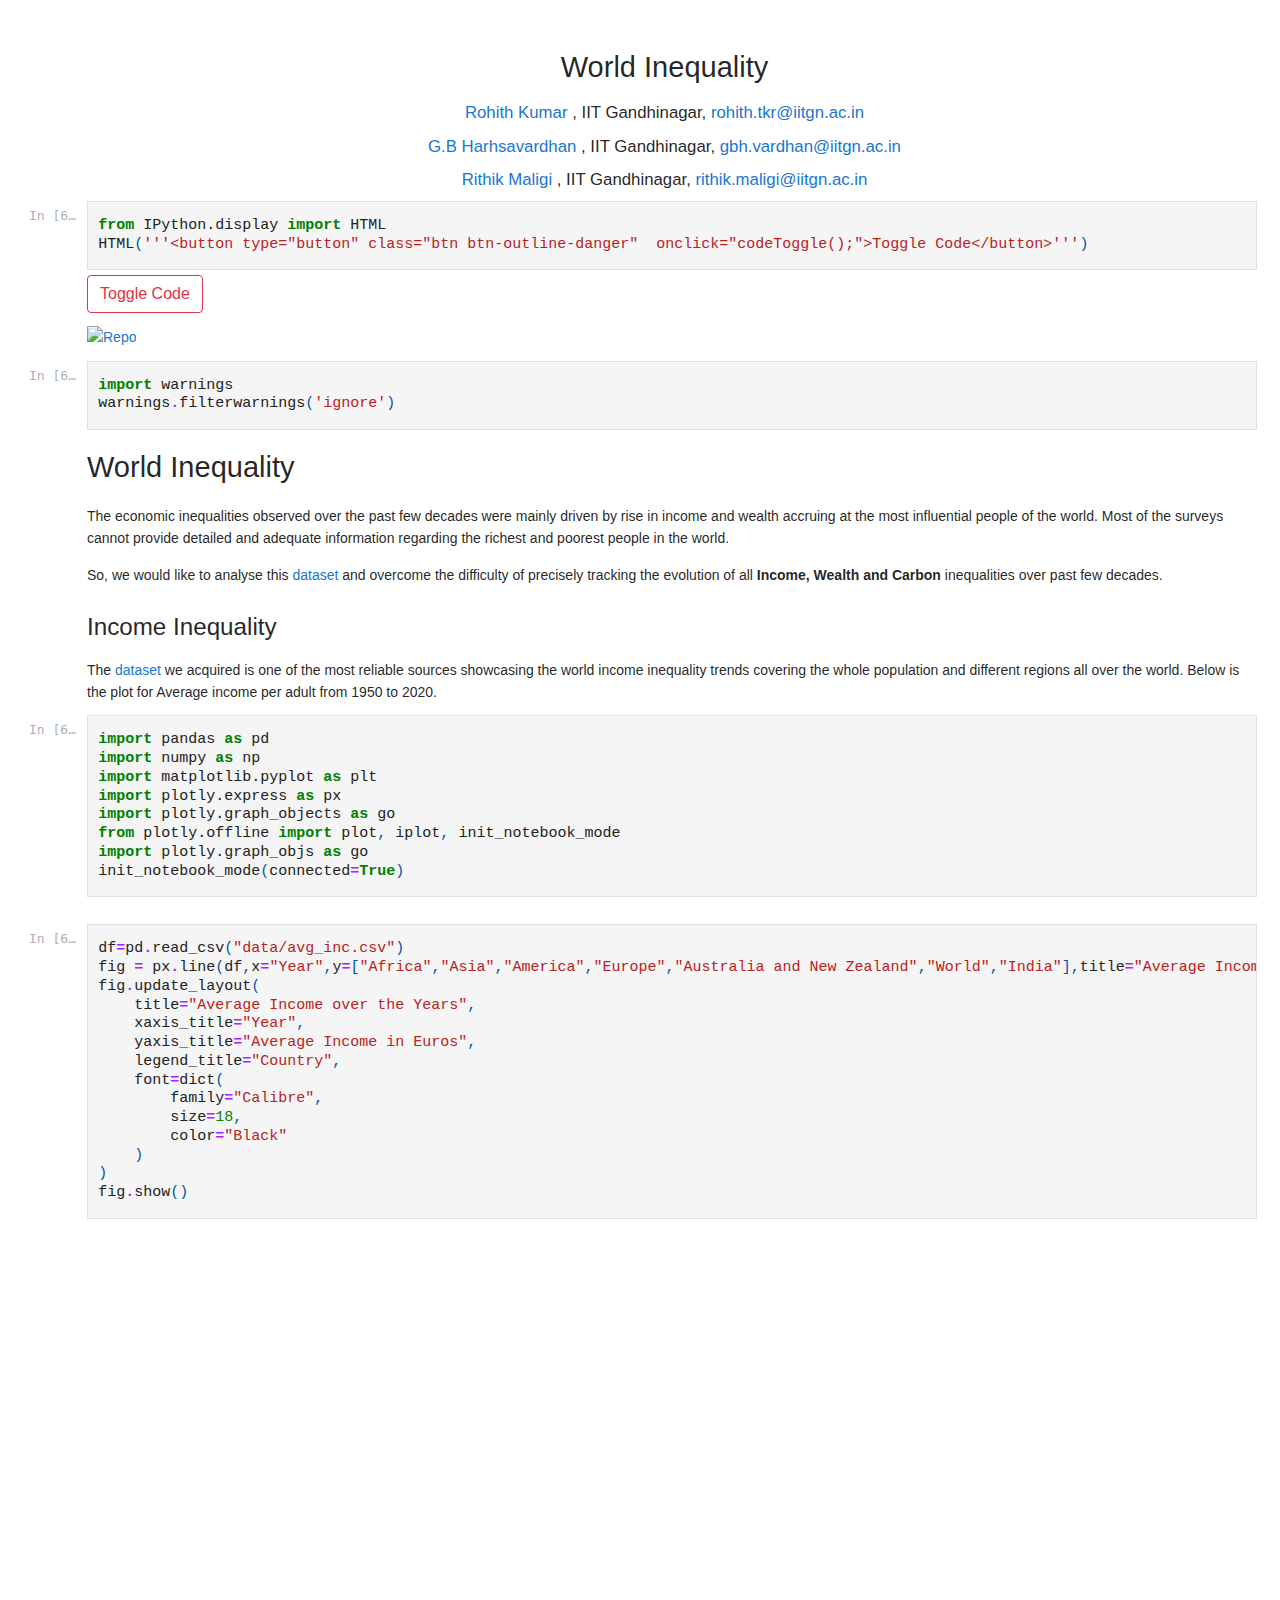
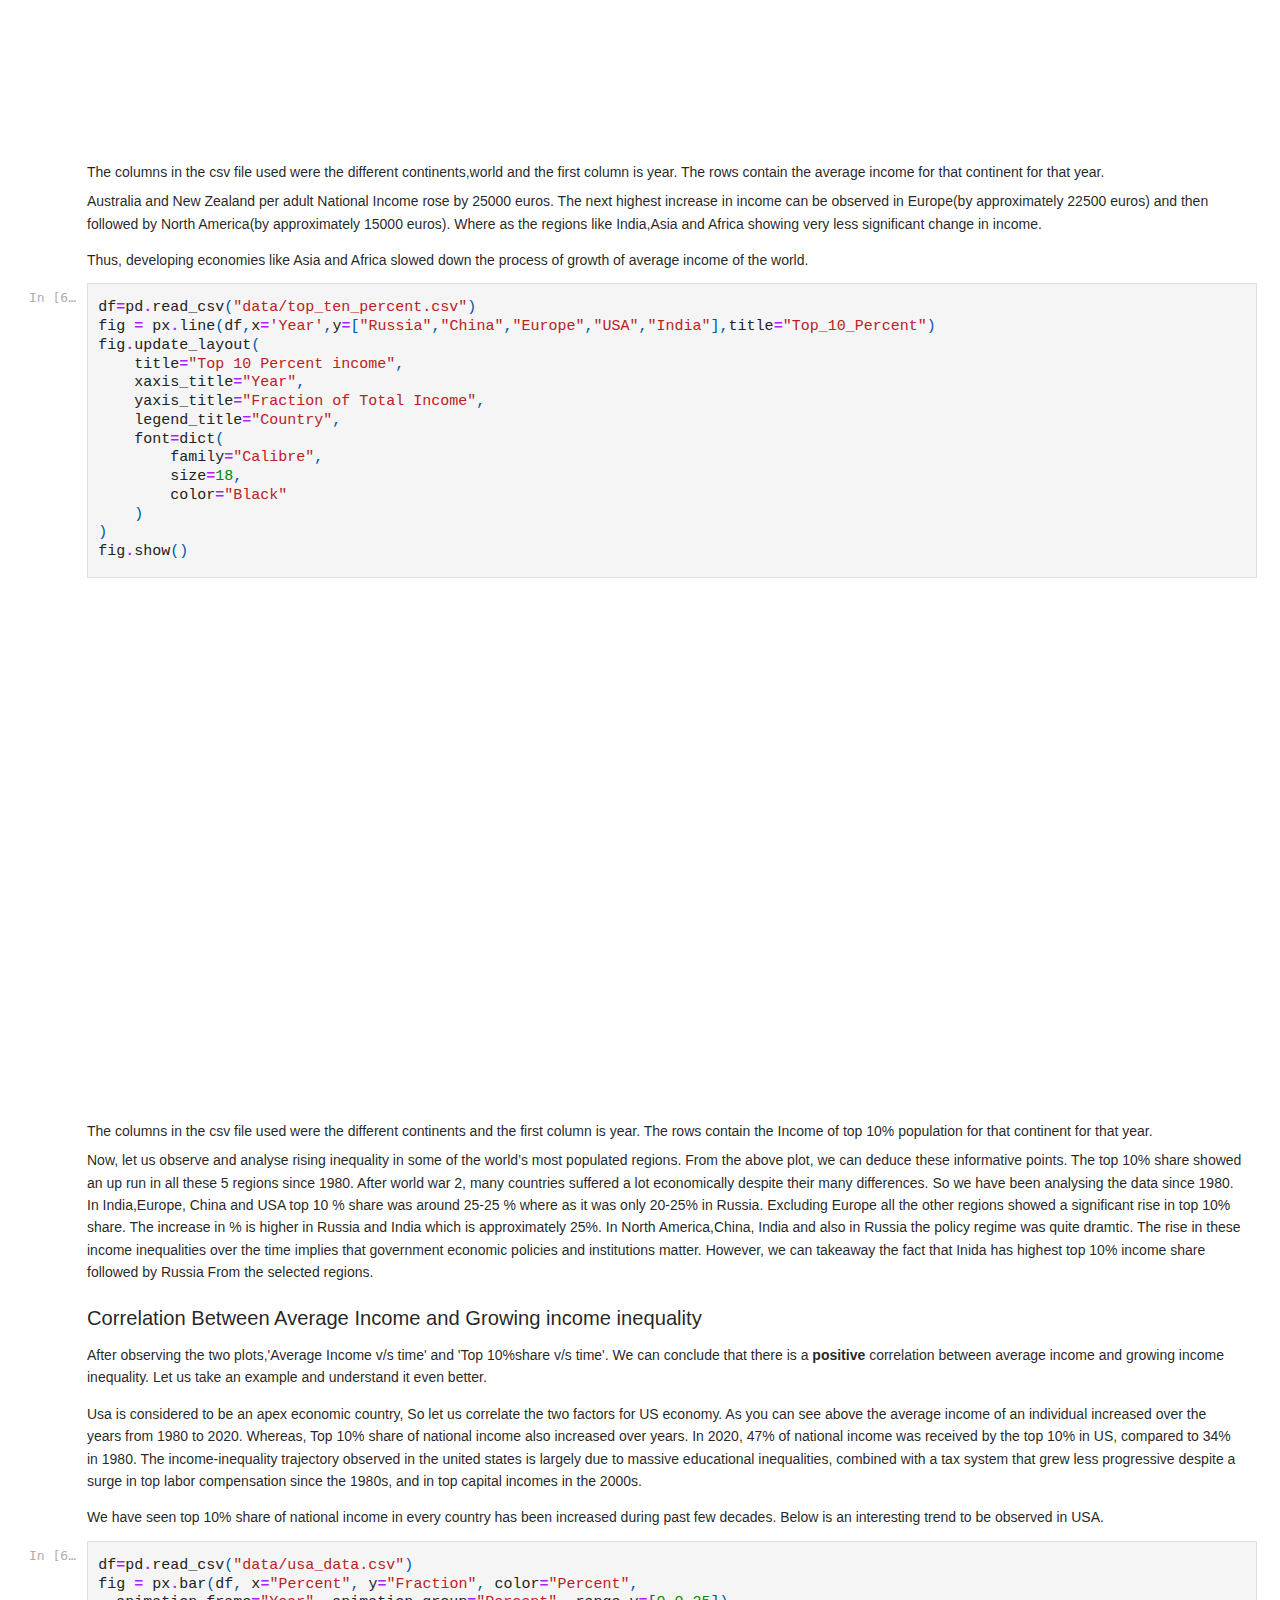
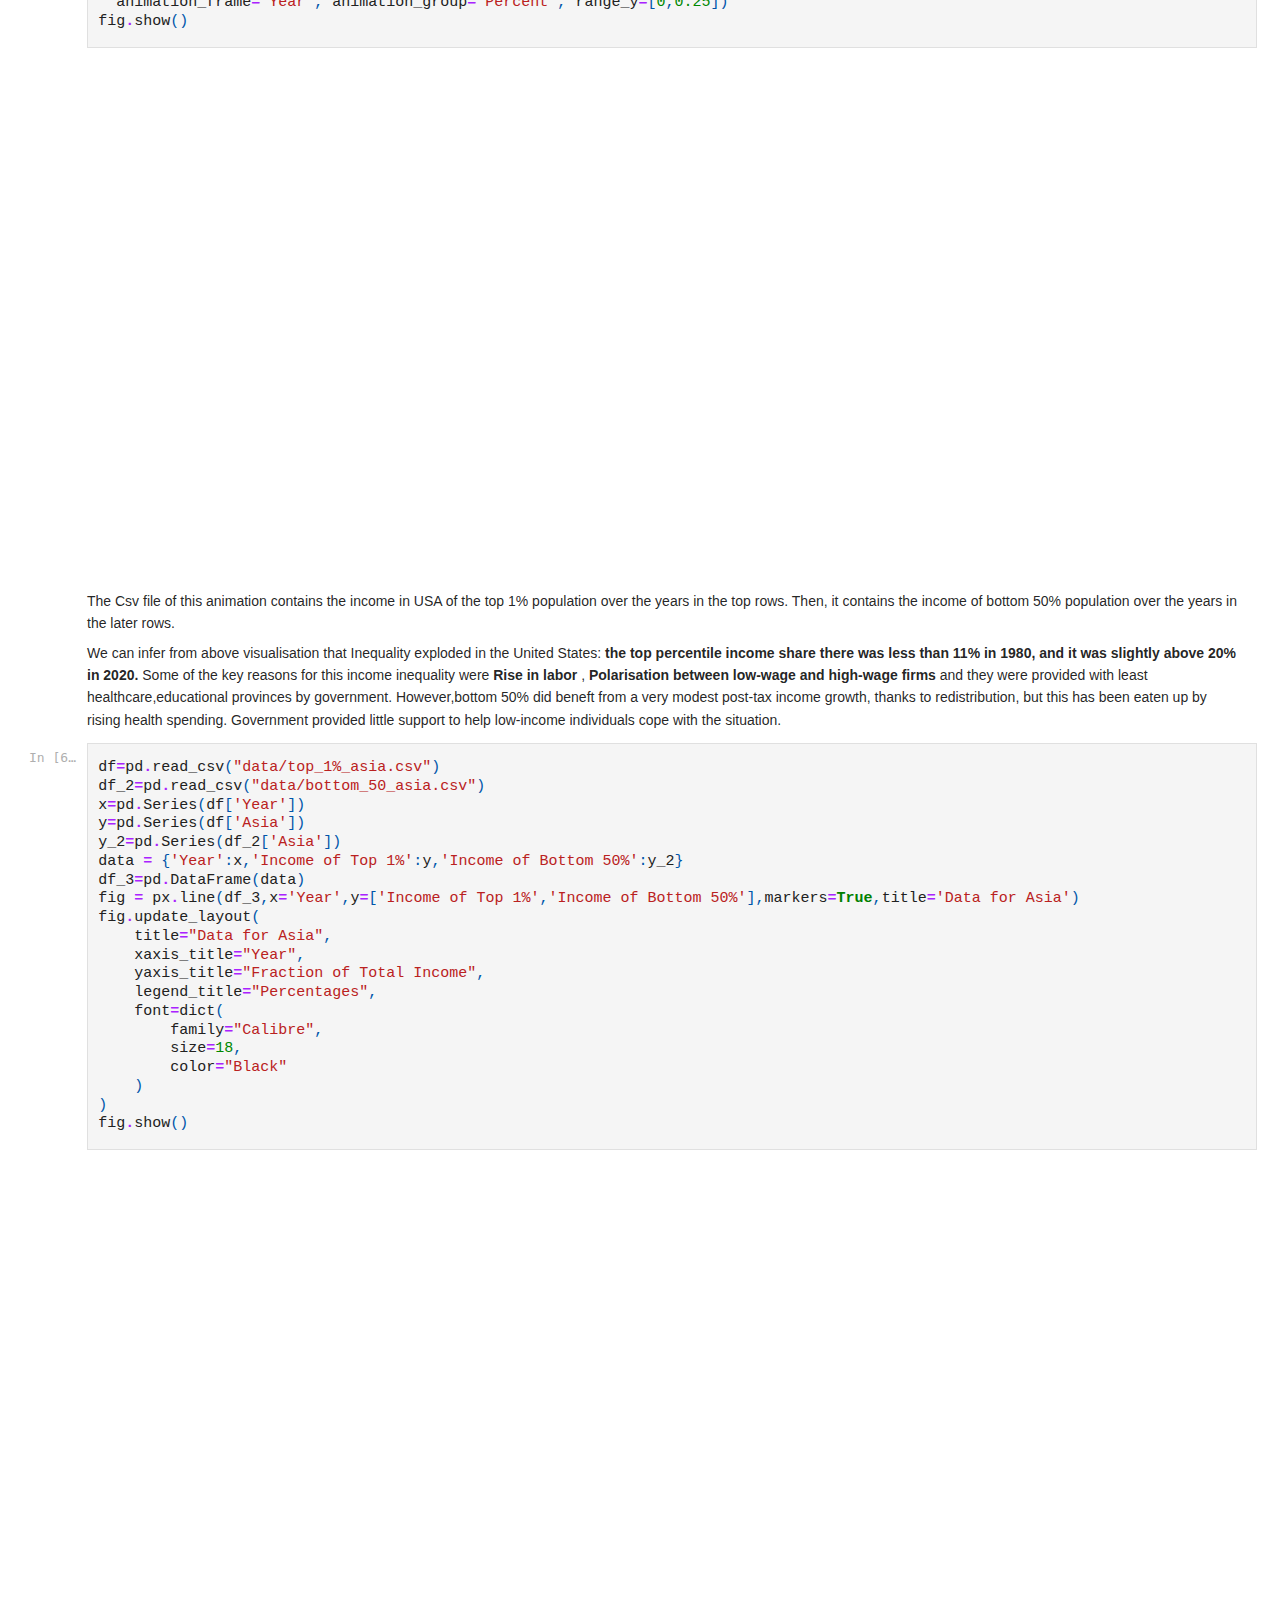
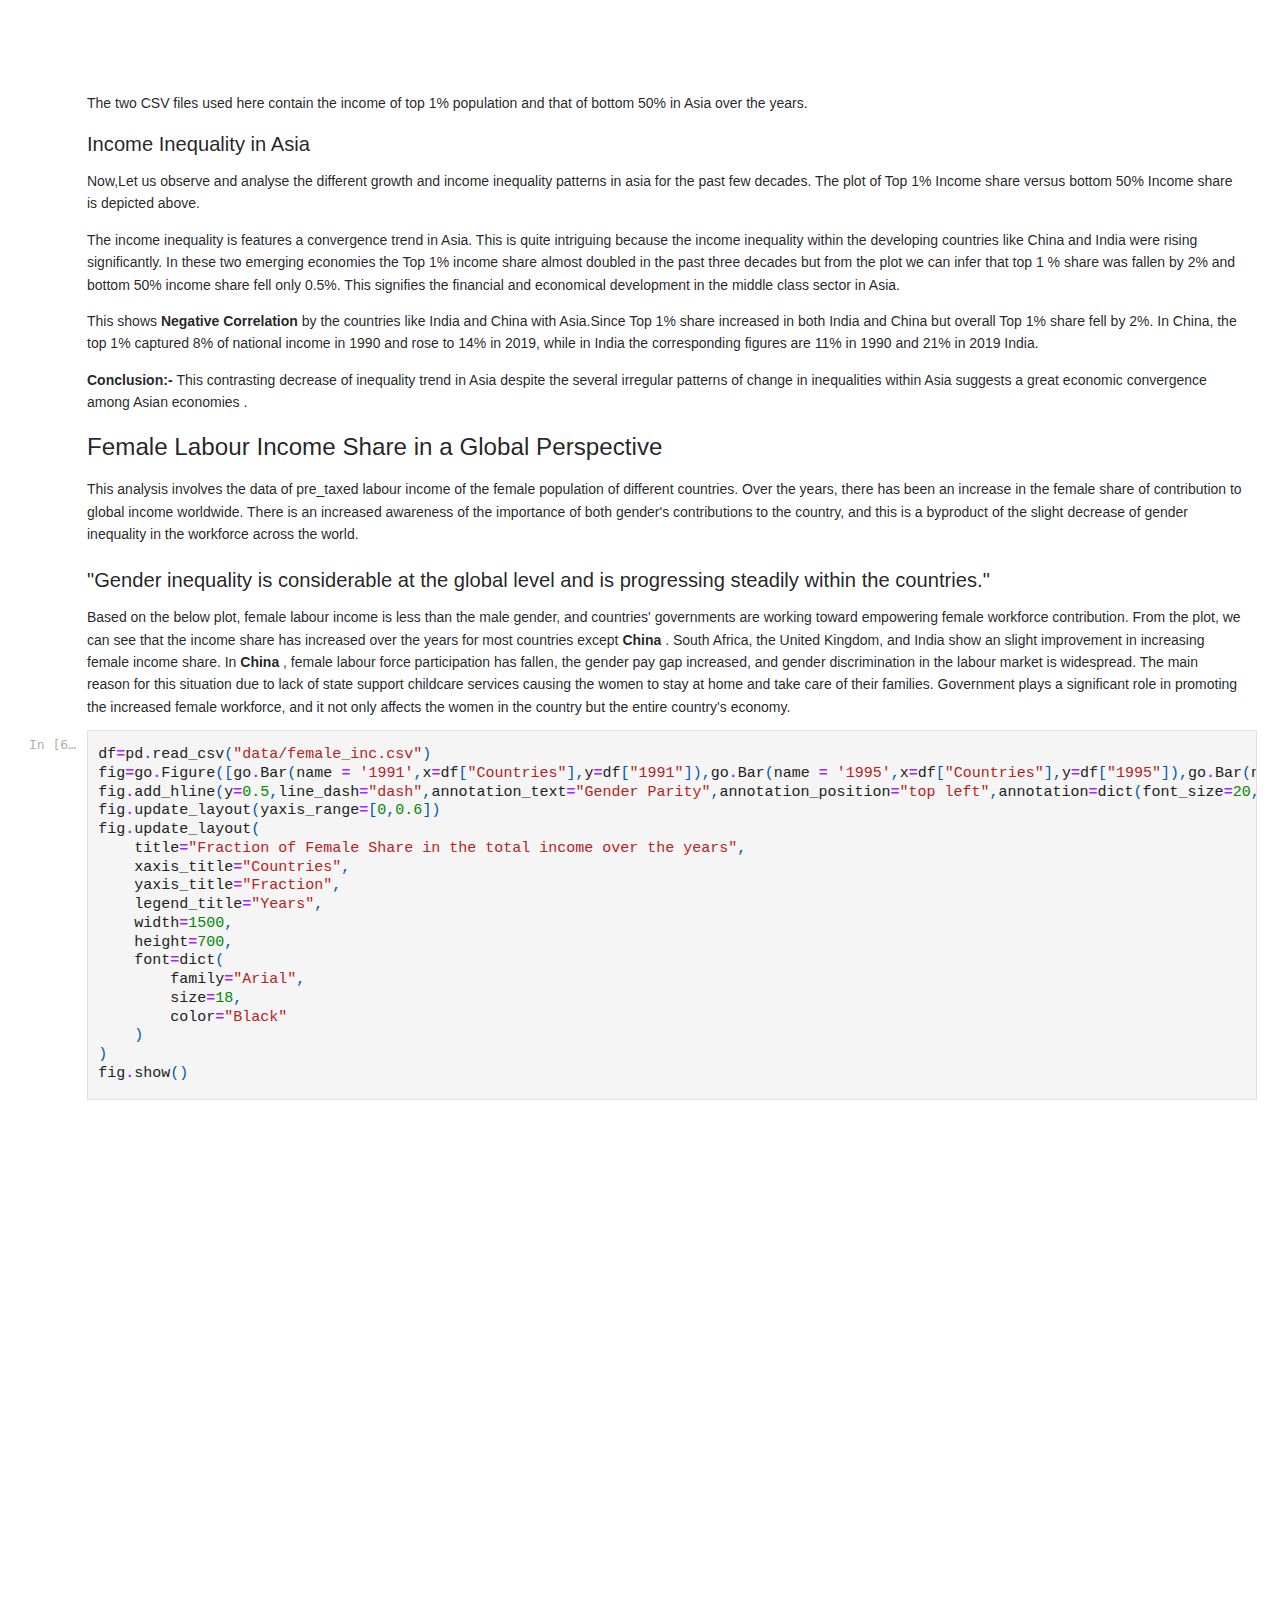
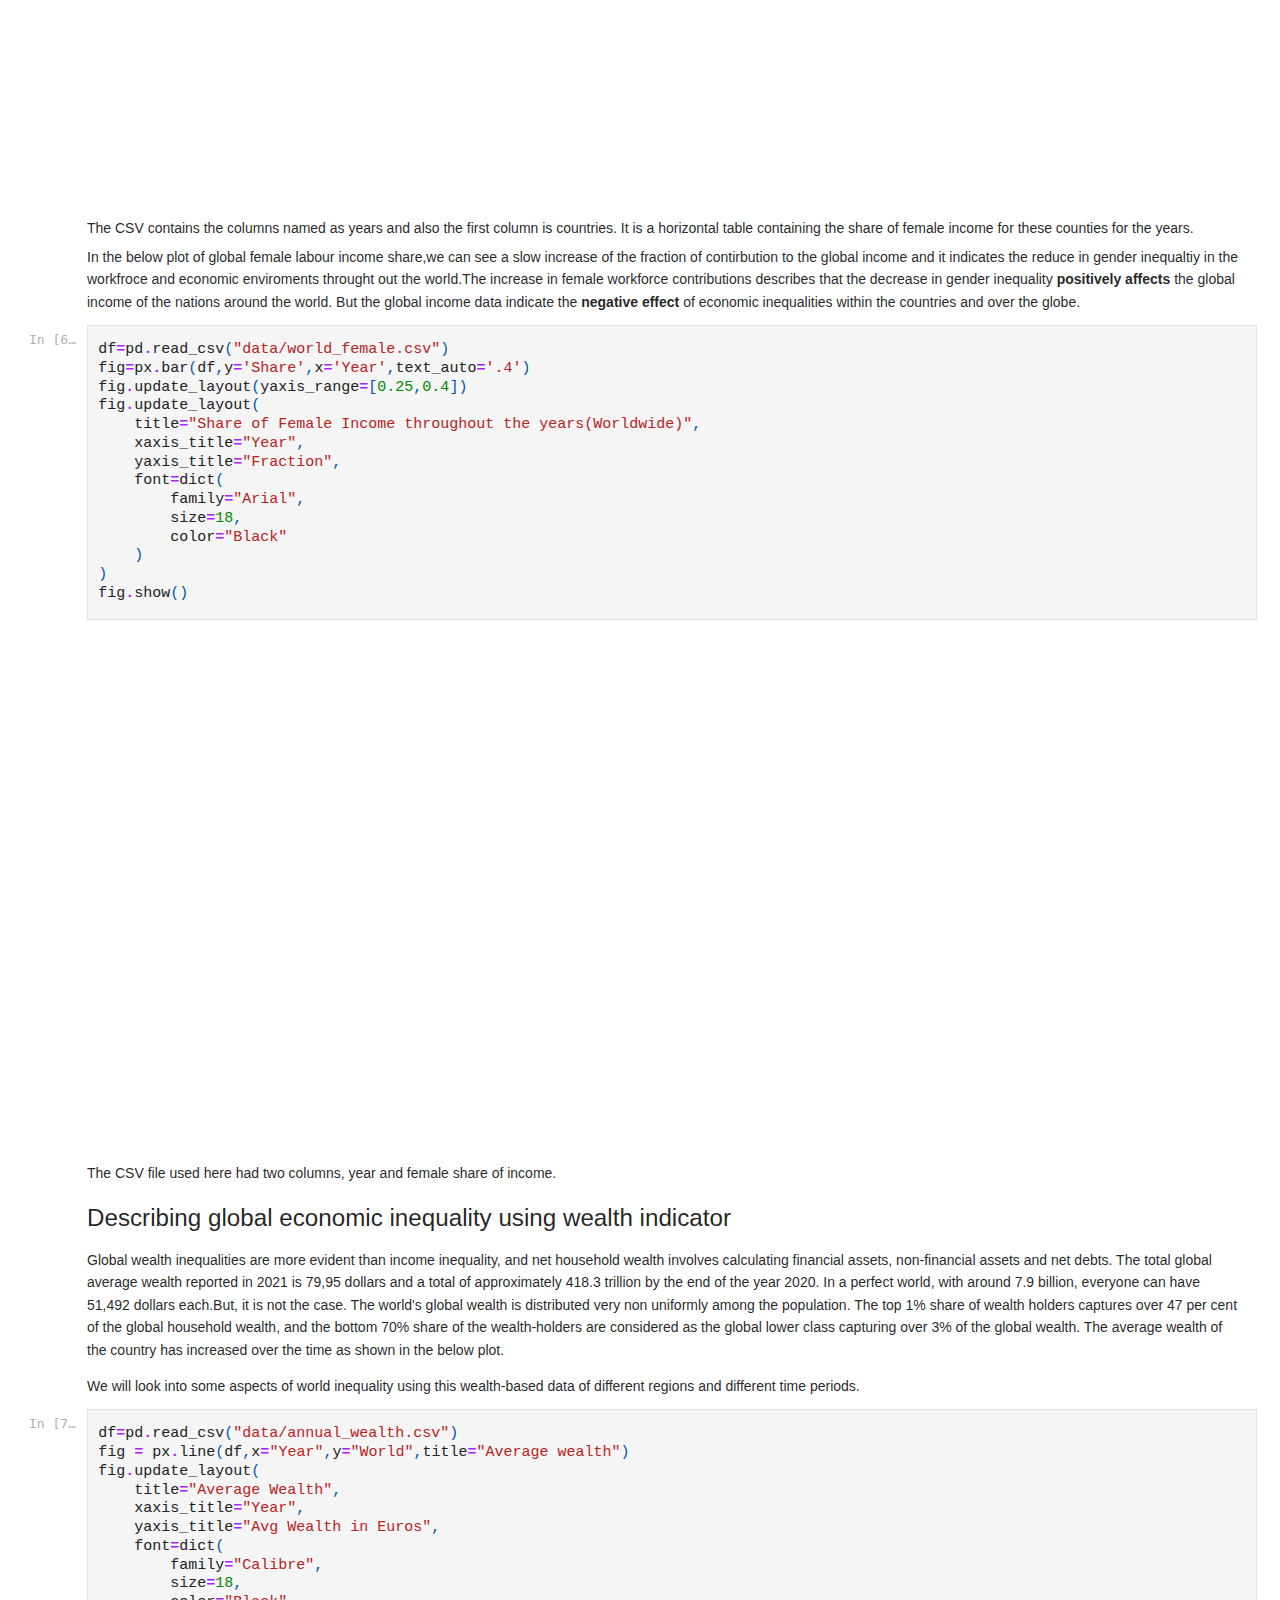
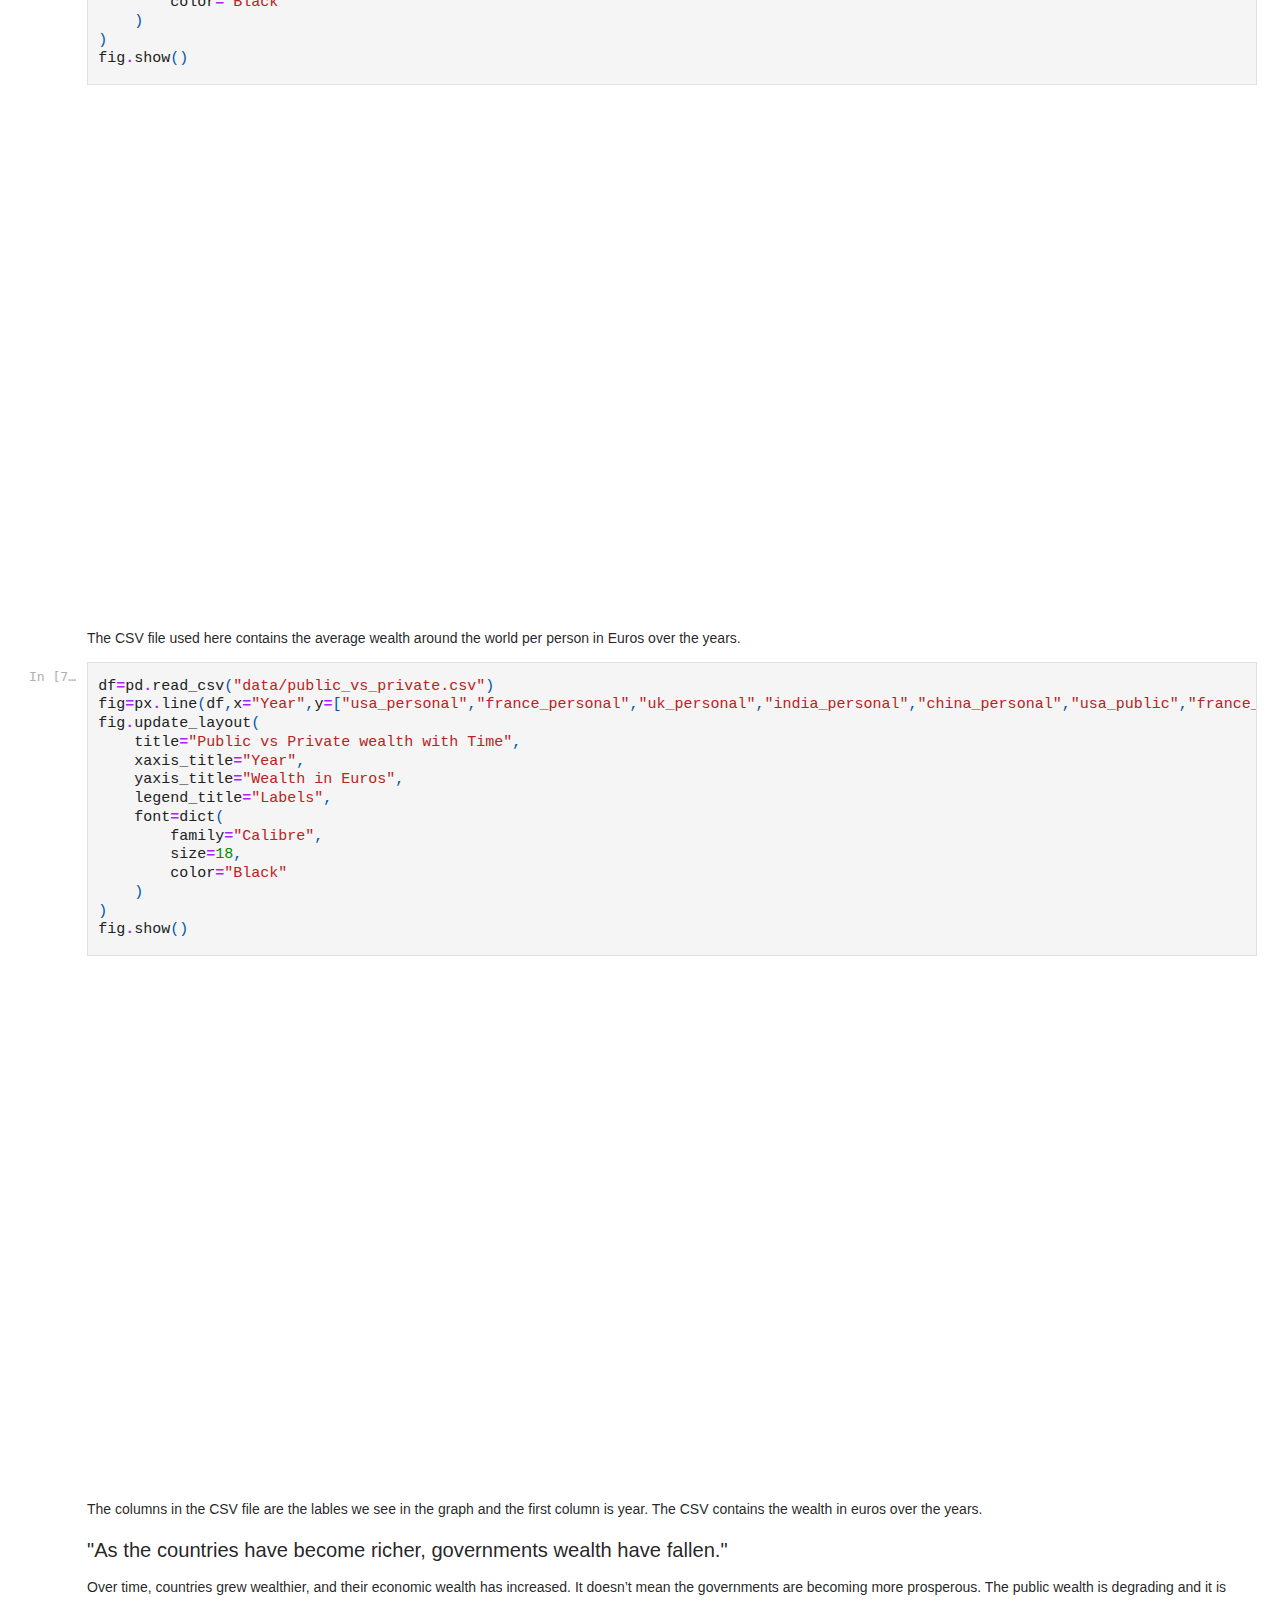
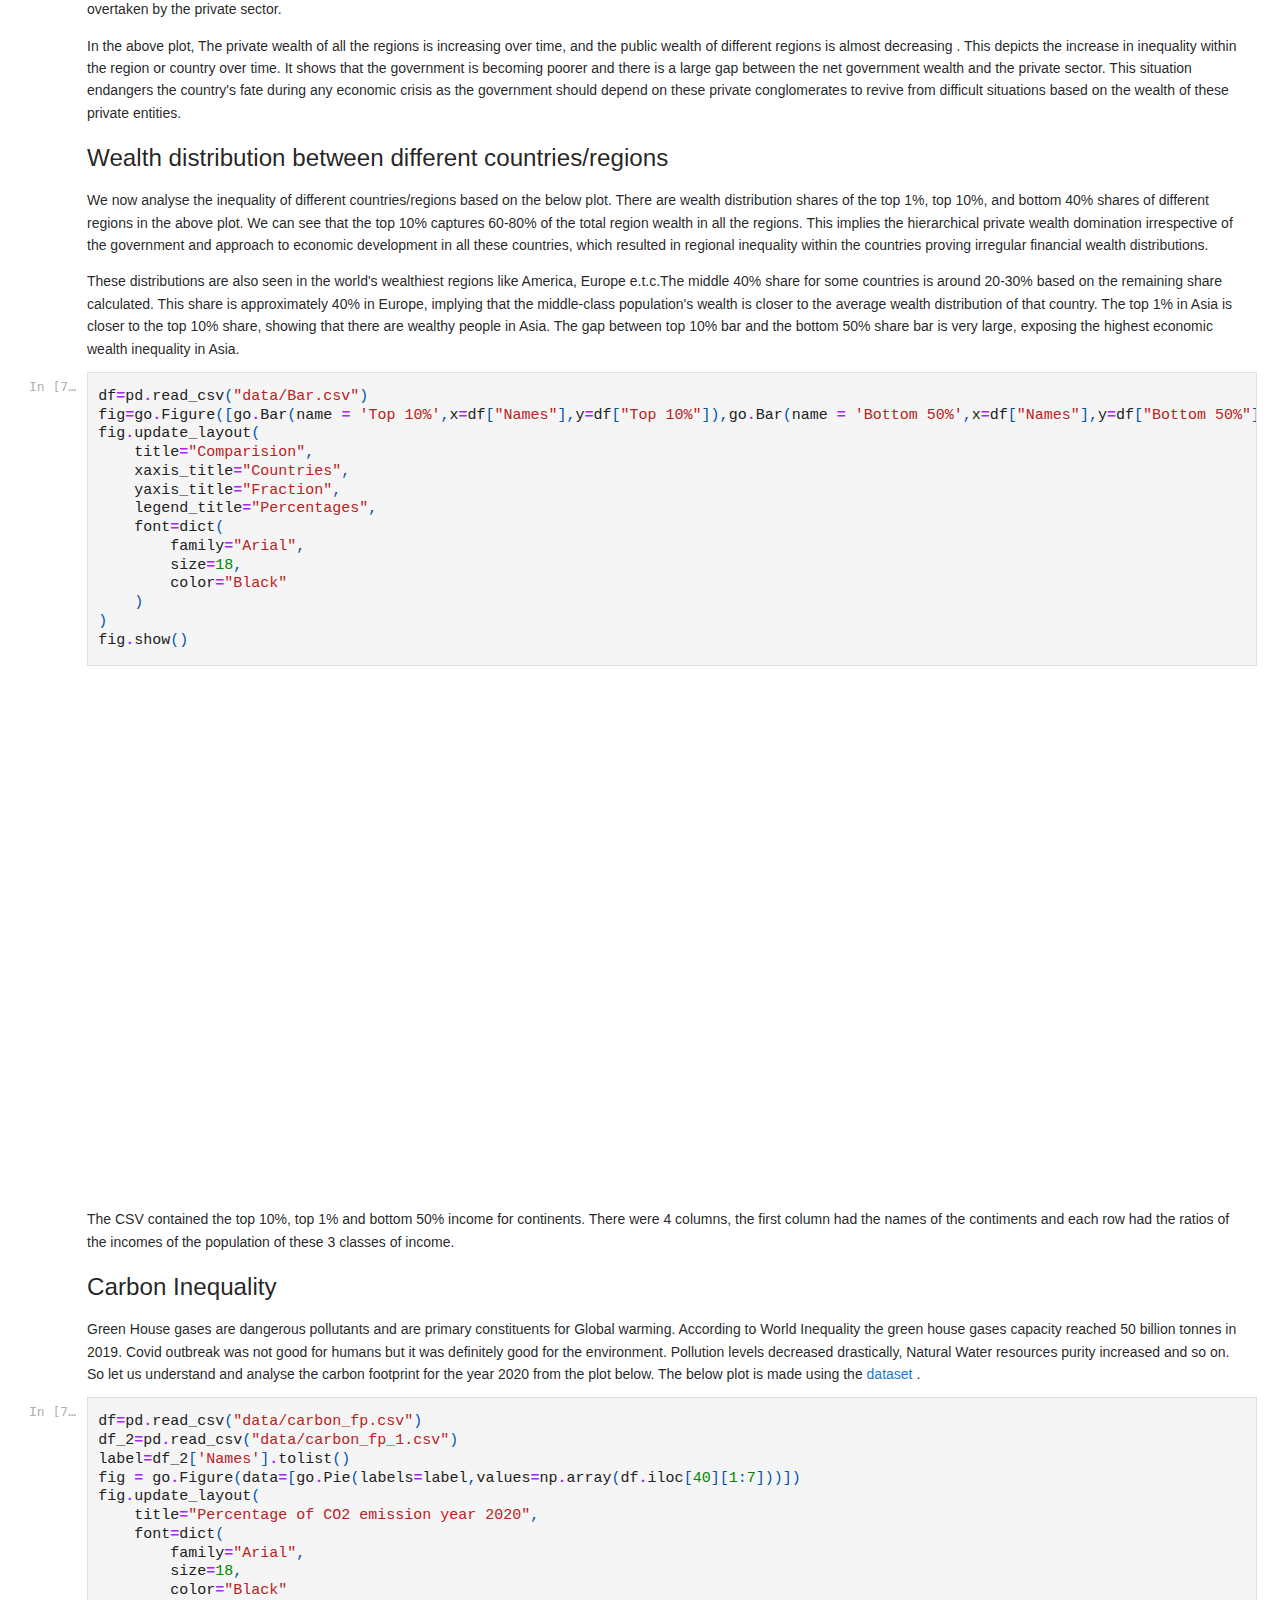
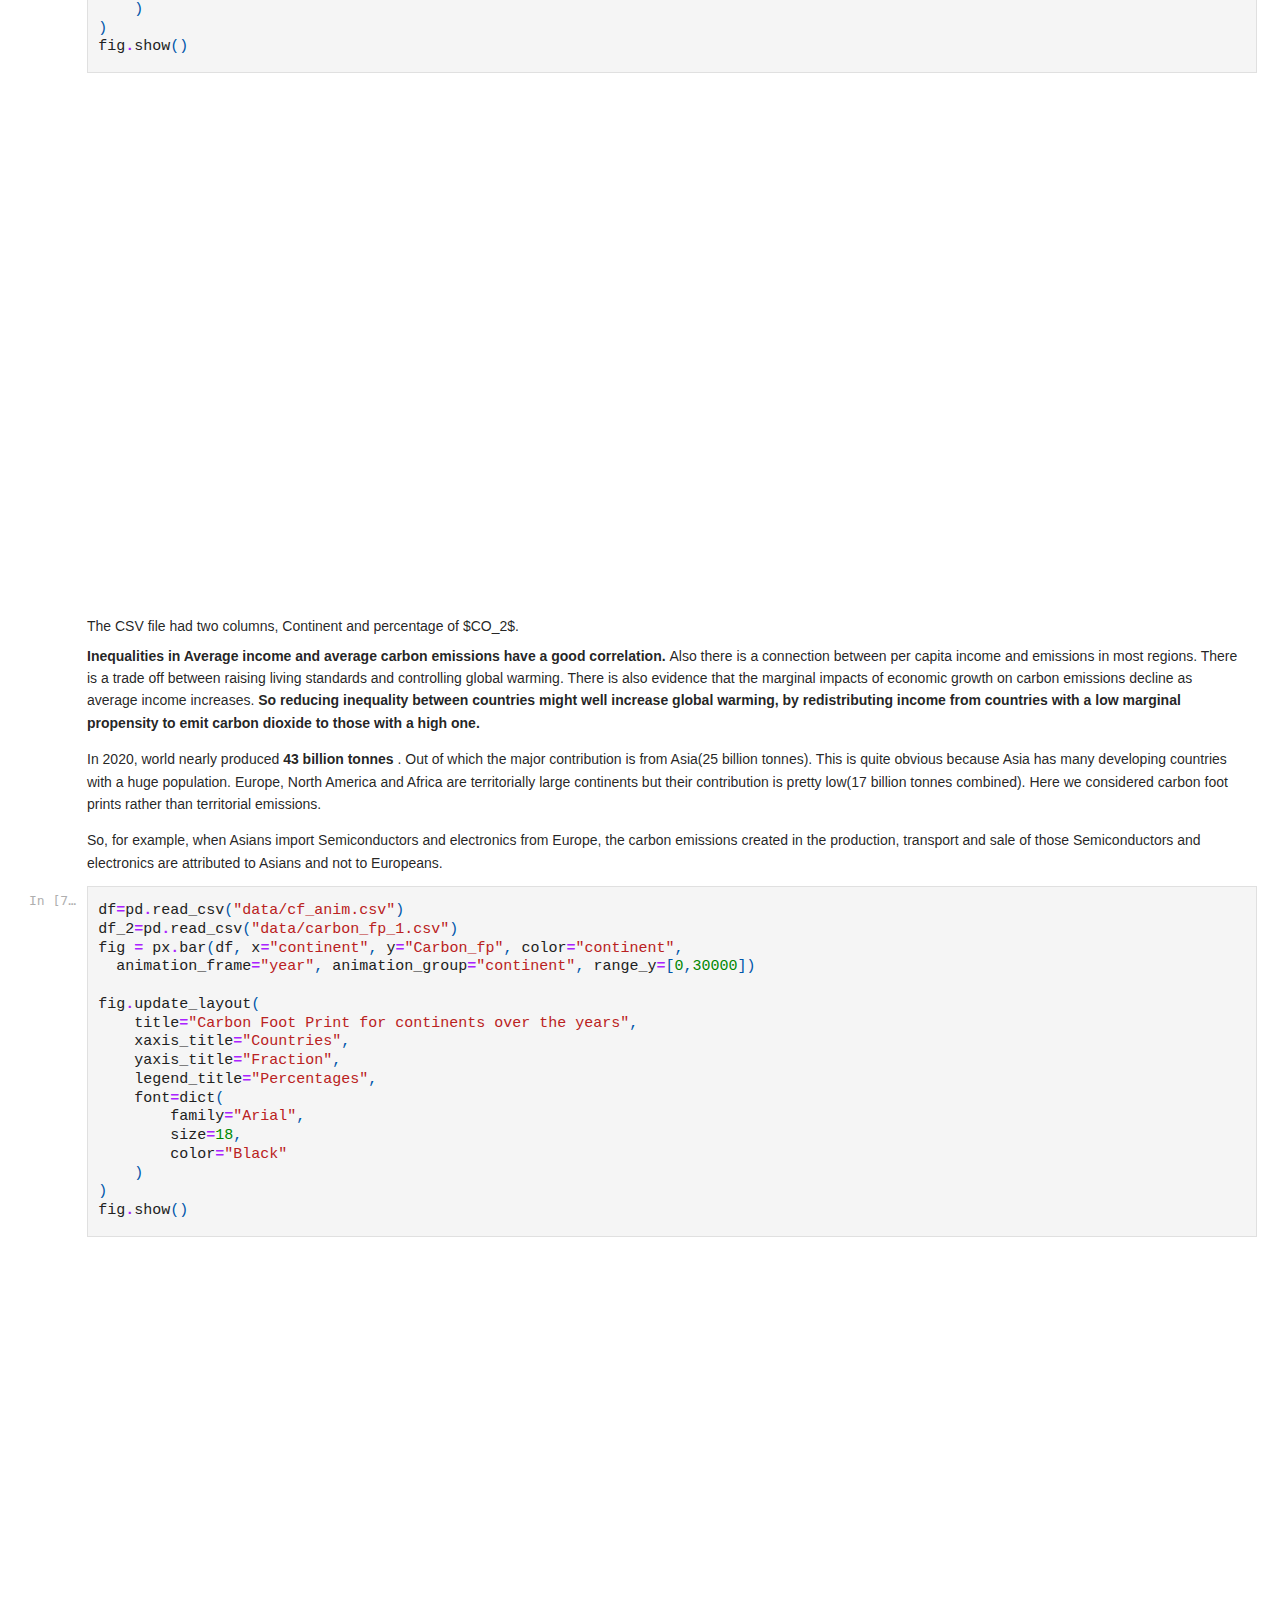
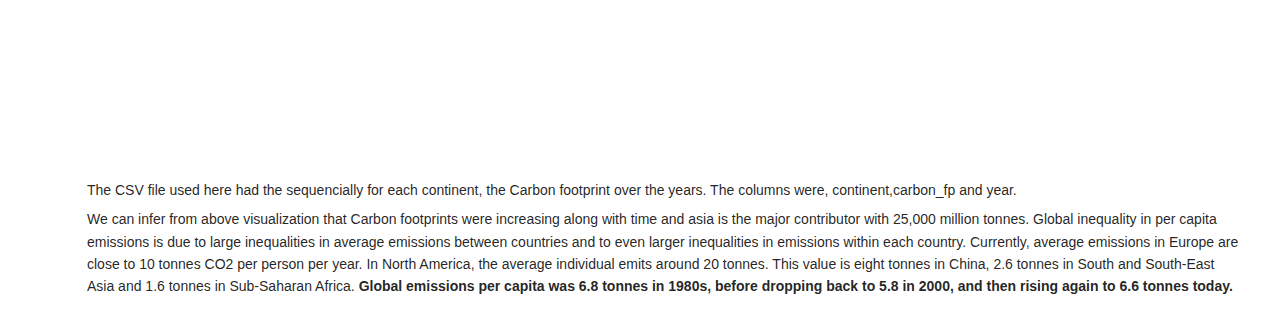
==== commit d534c1ac: "deploy: 62ce8712a141cbe0cc8c02fc1b196299219c1fbf" ====
--- a/index.html
+++ b/index.html
@@ -14555,6 +14555,37 @@
     </h4>
    </div>
   </div>
+  <div class="jp-Cell jp-CodeCell jp-Notebook-cell">
+   <div class="jp-Cell-inputWrapper">
+    <div class="jp-InputArea jp-Cell-inputArea">
+     <div class="jp-InputPrompt jp-InputArea-prompt">
+      In [61]:
+     </div>
+     <div class="jp-CodeMirrorEditor jp-Editor jp-InputArea-editor" data-type="inline">
+      <div class="CodeMirror cm-s-jupyter">
+       <div class="highlight hl-ipython3">
+        <pre><span></span><span class="kn">from</span> <span class="nn">IPython.display</span> <span class="kn">import</span> <span class="n">HTML</span>
+<span class="n">HTML</span><span class="p">(</span><span class="s1">'''&lt;button type="button" class="btn btn-outline-danger"  onclick="codeToggle();"&gt;Toggle Code&lt;/button&gt;'''</span><span class="p">)</span>
+</pre>
+       </div>
+      </div>
+     </div>
+    </div>
+   </div>
+   <div class="jp-Cell-outputWrapper">
+    <div class="jp-OutputArea jp-Cell-outputArea">
+     <div class="jp-OutputArea-child">
+      <div class="jp-OutputPrompt jp-OutputArea-prompt">
+      </div>
+      <div class="jp-RenderedHTMLCommon jp-RenderedHTML jp-OutputArea-output jp-OutputArea-executeResult" data-mime-type="text/html">
+       <button class="btn btn-outline-danger" onclick="codeToggle();" type="button">
+        Toggle Code
+       </button>
+      </div>
+     </div>
+    </div>
+   </div>
+  </div>
   <div class="jp-Cell-inputWrapper">
    <div class="jp-InputPrompt jp-InputArea-prompt">
    </div>
@@ -14570,7 +14601,7 @@
    <div class="jp-Cell-inputWrapper">
     <div class="jp-InputArea jp-Cell-inputArea">
      <div class="jp-InputPrompt jp-InputArea-prompt">
-      In [18]:
+      In [62]:
      </div>
      <div class="jp-CodeMirrorEditor jp-Editor jp-InputArea-editor" data-type="inline">
       <div class="CodeMirror cm-s-jupyter">
@@ -14604,15 +14635,16 @@
      </a>
      and overcome the difficulty of precisely tracking the evolution of all
      <strong>
-      income, wealth and Carbon
+      Income, Wealth and Carbon
      </strong>
      inequalities over past few decades.
     </p>
-    <p>
-     <strong>
-      Income Inequality
-     </strong>
-    </p>
+    <h2 id="Income-Inequality">
+     Income Inequality
+     <a class="anchor-link" href="#Income-Inequality">
+      ¶
+     </a>
+    </h2>
     <p>
      The
      <a href="https://wid.world/world/#sptinc_p90p100_z/US;FR;DE;CN;ZA;GB;WO/last/us/k/p/yearly/s/false/23.469/80/curve/false/country">
@@ -14626,38 +14658,7 @@
    <div class="jp-Cell-inputWrapper">
     <div class="jp-InputArea jp-Cell-inputArea">
      <div class="jp-InputPrompt jp-InputArea-prompt">
-      In [19]:
-     </div>
-     <div class="jp-CodeMirrorEditor jp-Editor jp-InputArea-editor" data-type="inline">
-      <div class="CodeMirror cm-s-jupyter">
-       <div class="highlight hl-ipython3">
-        <pre><span></span><span class="kn">from</span> <span class="nn">IPython.display</span> <span class="kn">import</span> <span class="n">HTML</span>
-<span class="n">HTML</span><span class="p">(</span><span class="s1">'''&lt;button type="button" class="btn btn-outline-danger"  onclick="codeToggle();"&gt;Toggle Code&lt;/button&gt;'''</span><span class="p">)</span>
-</pre>
-       </div>
-      </div>
-     </div>
-    </div>
-   </div>
-   <div class="jp-Cell-outputWrapper">
-    <div class="jp-OutputArea jp-Cell-outputArea">
-     <div class="jp-OutputArea-child">
-      <div class="jp-OutputPrompt jp-OutputArea-prompt">
-      </div>
-      <div class="jp-RenderedHTMLCommon jp-RenderedHTML jp-OutputArea-output jp-OutputArea-executeResult" data-mime-type="text/html">
-       <button class="btn btn-outline-danger" onclick="codeToggle();" type="button">
-        Toggle Code
-       </button>
-      </div>
-     </div>
-    </div>
-   </div>
-  </div>
-  <div class="jp-Cell jp-CodeCell jp-Notebook-cell">
-   <div class="jp-Cell-inputWrapper">
-    <div class="jp-InputArea jp-Cell-inputArea">
-     <div class="jp-InputPrompt jp-InputArea-prompt">
-      In [20]:
+      In [63]:
      </div>
      <div class="jp-CodeMirrorEditor jp-Editor jp-InputArea-editor" data-type="inline">
       <div class="CodeMirror cm-s-jupyter">
@@ -14706,7 +14707,7 @@
    <div class="jp-Cell-inputWrapper">
     <div class="jp-InputArea jp-Cell-inputArea">
      <div class="jp-InputPrompt jp-InputArea-prompt">
-      In [21]:
+      In [64]:
      </div>
      <div class="jp-CodeMirrorEditor jp-Editor jp-InputArea-editor" data-type="inline">
       <div class="CodeMirror cm-s-jupyter">
@@ -14738,12 +14739,12 @@
       </div>
       <div class="jp-RenderedHTMLCommon jp-RenderedHTML jp-OutputArea-output" data-mime-type="text/html">
        <div>
-        <div class="plotly-graph-div" id="ee042fdd-00b8-4185-947d-15ad96a8ef75" style="height:525px; width:100%;">
+        <div class="plotly-graph-div" id="00440c0c-f17d-4450-b4c9-f6fbcbf0ee50" style="height:525px; width:100%;">
         </div>
         <script type="text/javascript">
-         require(["plotly"], function(Plotly) {                    window.PLOTLYENV=window.PLOTLYENV || {};                                    if (document.getElementById("ee042fdd-00b8-4185-947d-15ad96a8ef75")) {                    Plotly.newPlot(                        "ee042fdd-00b8-4185-947d-15ad96a8ef75",                        [{"hovertemplate":"variable=Africa<br>Year=%{x}<br>value=%{y}<extra></extra>","legendgroup":"Africa","line":{"color":"#636efa","dash":"solid"},"marker":{"symbol":"circle"},"mode":"lines","name":"Africa","orientation":"v","showlegend":true,"x":[1950,1951,1952,1953,1954,1955,1956,1957,1958,1959,1960,1961,1962,1963,1964,1965,1966,1967,1968,1969,1970,1971,1972,1973,1974,1975,1976,1977,1978,1979,1980,1981,1982,1983,1984,1985,1986,1987,1988,1989,1990,1991,1992,1993,1994,1995,1996,1997,1998,1999,2000,2001,2002,2003,2004,2005,2006,2007,2008,2009,2010,2011,2012,2013,2014,2015,2016,2017,2018,2019,2020,2021],"xaxis":"x","y":[3092.8,3190.0,3254.0,3309.0,3405.8,3447.7,3510.1,3589.7,3578.3,3705.8,3798.5,3741.3,3798.7,4056.9,4229.0,4343.4,4344.8,4290.5,4372.2,4625.7,4815.3,4954.4,5057.4,5171.9,5483.4,5362.8,5546.3,5537.1,5493.8,5589.0,5676.6,5452.8,5345.1,5170.7,5216.8,5216.1,5175.2,5138.3,5221.0,5247.4,5235.2,5160.5,5079.2,4931.8,4904.8,4933.3,5043.9,5127.4,5160.3,5136.4,5184.0,5276.9,5394.2,5493.1,5624.9,5825.6,6018.7,6206.3,6329.5,6333.8,6485.5,6427.7,6611.4,6660.9,6743.1,6785.8,6736.1,6719.9,6723.8,6710.3,6326.9,6443.5],"yaxis":"y","type":"scatter"},{"hovertemplate":"variable=Asia<br>Year=%{x}<br>value=%{y}<extra></extra>","legendgroup":"Asia","line":{"color":"#EF553B","dash":"solid"},"marker":{"symbol":"circle"},"mode":"lines","name":"Asia","orientation":"v","showlegend":true,"x":[1950,1951,1952,1953,1954,1955,1956,1957,1958,1959,1960,1961,1962,1963,1964,1965,1966,1967,1968,1969,1970,1971,1972,1973,1974,1975,1976,1977,1978,1979,1980,1981,1982,1983,1984,1985,1986,1987,1988,1989,1990,1991,1992,1993,1994,1995,1996,1997,1998,1999,2000,2001,2002,2003,2004,2005,2006,2007,2008,2009,2010,2011,2012,2013,2014,2015,2016,2017,2018,2019,2020,2021],"xaxis":"x","y":[2000.2,2067.4,2190.1,2287.3,2342.5,2462.9,2606.5,2677.9,2801.7,2830.5,2956.1,3517.8,3670.8,3737.6,4064.3,4677.6,4895.6,4987.4,5163.3,5310.1,5601.6,5781.7,5927.8,6358.4,6476.7,6522.2,6684.5,6763.8,6807.9,6925.5,6966.4,7027.2,6999.6,7038.3,7077.3,7069.4,7154.2,7187.3,7368.3,7471.7,7486.0,6494.9,6338.5,6307.3,6238.7,6332.5,6468.0,6639.4,6445.0,6533.6,6858.4,6928.8,7158.7,7430.4,7909.5,8286.3,8789.5,9350.9,9633.3,9496.3,10077.5,10594.5,10933.0,11351.4,11787.3,12127.4,12585.0,13053.8,13436.2,13750.4,13248.1,14130.3],"yaxis":"y","type":"scatter"},{"hovertemplate":"variable=America<br>Year=%{x}<br>value=%{y}<extra></extra>","legendgroup":"America","line":{"color":"#00cc96","dash":"solid"},"marker":{"symbol":"circle"},"mode":"lines","name":"America","orientation":"v","showlegend":true,"x":[1950,1951,1952,1953,1954,1955,1956,1957,1958,1959,1960,1961,1962,1963,1964,1965,1966,1967,1968,1969,1970,1971,1972,1973,1974,1975,1976,1977,1978,1979,1980,1981,1982,1983,1984,1985,1986,1987,1988,1989,1990,1991,1992,1993,1994,1995,1996,1997,1998,1999,2000,2001,2002,2003,2004,2005,2006,2007,2008,2009,2010,2011,2012,2013,2014,2015,2016,2017,2018,2019,2020,2021],"xaxis":"x","y":[11827.9,12483.8,12759.4,13057.2,12913.1,13697.7,13910.3,14045.9,13843.9,14414.4,14638.2,14996.3,15653.8,16013.4,16725.0,17428.6,18130.0,18320.7,18923.7,19233.7,19069.9,19312.1,20057.5,20963.6,20744.5,20210.8,20814.9,21263.5,21744.5,21988.4,21742.7,21563.2,20623.4,20369.4,21291.0,21609.1,21738.4,22289.2,22757.9,22851.5,22643.8,22419.8,22704.5,23225.2,23903.2,23997.5,24466.4,25268.8,25861.3,26192.1,27002.7,26716.8,26414.0,26412.2,27228.8,27784.5,28429.9,28521.6,28168.4,26798.3,27683.4,28238.8,28756.2,28985.1,29293.6,29507.9,29048.0,29214.5,29295.3,29179.6,27194.7,28702.2],"yaxis":"y","type":"scatter"},{"hovertemplate":"variable=Europe<br>Year=%{x}<br>value=%{y}<extra></extra>","legendgroup":"Europe","line":{"color":"#ab63fa","dash":"solid"},"marker":{"symbol":"circle"},"mode":"lines","name":"Europe","orientation":"v","showlegend":true,"x":[1950,1951,1952,1953,1954,1955,1956,1957,1958,1959,1960,1961,1962,1963,1964,1965,1966,1967,1968,1969,1970,1971,1972,1973,1974,1975,1976,1977,1978,1979,1980,1981,1982,1983,1984,1985,1986,1987,1988,1989,1990,1991,1992,1993,1994,1995,1996,1997,1998,1999,2000,2001,2002,2003,2004,2005,2006,2007,2008,2009,2010,2011,2012,2013,2014,2015,2016,2017,2018,2019,2020,2021],"xaxis":"x","y":[7441.5,7394.9,7601.0,8002.0,8391.7,9275.2,9117.7,9490.9,9668.0,10048.0,11182.3,11725.9,12199.4,12638.3,13158.4,13626.0,14132.5,14533.7,15120.3,15968.9,16551.8,17007.4,17631.6,18743.1,19104.6,18618.3,19488.2,19917.8,20405.6,20954.1,21975.9,21786.3,21700.4,21898.4,22324.5,22650.9,23120.7,23471.3,24185.9,24799.2,24896.2,24429.0,24194.1,23856.2,24380.9,25015.6,25365.3,26040.6,26765.3,27564.5,28361.7,28747.1,28860.4,29128.5,29836.6,30362.8,31347.6,31972.2,31970.5,30592.6,30776.4,31020.9,30633.1,30657.0,31074.4,31638.4,32175.6,33030.5,33680.4,33738.4,31124.3,32919.5],"yaxis":"y","type":"scatter"},{"hovertemplate":"variable=Australia and New Zealand<br>Year=%{x}<br>value=%{y}<extra></extra>","legendgroup":"Australia and New Zealand","line":{"color":"#FFA15A","dash":"solid"},"marker":{"symbol":"circle"},"mode":"lines","name":"Australia and New Zealand","orientation":"v","showlegend":true,"x":[1950,1951,1952,1953,1954,1955,1956,1957,1958,1959,1960,1961,1962,1963,1964,1965,1966,1967,1968,1969,1970,1971,1972,1973,1974,1975,1976,1977,1978,1979,1980,1981,1982,1983,1984,1985,1986,1987,1988,1989,1990,1991,1992,1993,1994,1995,1996,1997,1998,1999,2000,2001,2002,2003,2004,2005,2006,2007,2008,2009,2010,2011,2012,2013,2014,2015,2016,2017,2018,2019,2020,2021],"xaxis":"x","y":[14852.8,14805.9,14712.4,14919.0,15910.0,16431.4,16758.5,16794.3,17305.1,17898.7,18166.1,18270.0,18454.9,19115.2,20162.2,20944.6,20817.0,21193.3,21454.7,22558.6,23976.4,24072.1,24870.9,25595.6,25581.3,25451.4,25656.8,25711.0,25371.8,25931.0,26086.2,26753.3,26236.2,25608.1,26167.0,26773.4,27069.5,27120.3,28142.5,28329.5,28319.4,27181.2,26823.0,27913.2,28815.3,29294.5,29975.0,30938.5,31371.8,33170.7,34049.5,34308.0,35151.6,35774.0,36767.5,36979.3,37299.9,37867.5,38251.9,38108.0,38039.5,38297.1,38456.0,39161.2,38999.7,38581.9,39303.7,39722.4,39513.0,39406.4,37665.1,39496.5],"yaxis":"y","type":"scatter"},{"hovertemplate":"variable=World<br>Year=%{x}<br>value=%{y}<extra></extra>","legendgroup":"World","line":{"color":"#19d3f3","dash":"solid"},"marker":{"symbol":"circle"},"mode":"lines","name":"World","orientation":"v","showlegend":true,"x":[1950,1951,1952,1953,1954,1955,1956,1957,1958,1959,1960,1961,1962,1963,1964,1965,1966,1967,1968,1969,1970,1971,1972,1973,1974,1975,1976,1977,1978,1979,1980,1981,1982,1983,1984,1985,1986,1987,1988,1989,1990,1991,1992,1993,1994,1995,1996,1997,1998,1999,2000,2001,2002,2003,2004,2005,2006,2007,2008,2009,2010,2011,2012,2013,2014,2015,2016,2017,2018,2019,2020,2021],"xaxis":"x","y":[4082.0,4221.4,4359.3,4530.1,4610.9,4916.9,4969.3,5106.1,5146.6,5346.8,5612.1,6094.5,6364.4,6595.4,6924.7,7487.3,7784.1,7904.0,8165.8,8470.6,8685.4,8892.1,9171.9,9692.7,9781.7,9582.5,9871.4,10027.8,10160.8,10360.0,10466.0,10409.5,10230.2,10172.1,10377.4,10458.0,10541.2,10654.1,10896.9,11024.4,10996.8,10905.0,10775.7,10743.1,10828.7,10938.2,11103.9,11379.5,11385.8,11548.4,11942.3,11959.6,12060.5,12245.1,12729.9,13105.7,13608.7,14031.5,14142.2,13690.2,14200.7,14597.8,14846.8,15128.9,15474.7,15747.5,15998.1,16366.0,16647.1,16803.1,15894.7,16815.0],"yaxis":"y","type":"scatter"},{"hovertemplate":"variable=India<br>Year=%{x}<br>value=%{y}<extra></extra>","legendgroup":"India","line":{"color":"#FF6692","dash":"solid"},"marker":{"symbol":"circle"},"mode":"lines","name":"India","orientation":"v","showlegend":true,"x":[1950,1951,1952,1953,1954,1955,1956,1957,1958,1959,1960,1961,1962,1963,1964,1965,1966,1967,1968,1969,1970,1971,1972,1973,1974,1975,1976,1977,1978,1979,1980,1981,1982,1983,1984,1985,1986,1987,1988,1989,1990,1991,1992,1993,1994,1995,1996,1997,1998,1999,2000,2001,2002,2003,2004,2005,2006,2007,2008,2009,2010,2011,2012,2013,2014,2015,2016,2017,2018,2019,2020,2021],"xaxis":"x","y":[1088.978,1108.58,1164.949,1179.472,1219.724,1306.697,1313.316,1345.551,1300.632,1369.252,1417.183,1470.075,1528.796,1502.008,1587.656,1655.581,1570.621,1568.542,1641.863,1665.058,1749.483,1773.071,1772.445,1693.499,1725.283,1704.738,1822.356,1811.674,1883.221,1936.274,1795.079,1873.719,1932.863,1927.573,2018.649,2029.972,2086.13,2127.907,2146.508,2294.256,2363.918,2435.465,2388.827,2453.938,2516.446,2621.288,2740.817,2888.929,2919.889,3024.324,3207.831,3239.298,3317.788,3360.159,3542.698,3722.473,3956.63,4204.284,4530.016,4552.916,4830.107,5189.046,5397.623,5501.803,5722.81,6093.137,6552.317,6913.106,7211.372,7406.311,6602.133,7434.243],"yaxis":"y","type":"scatter"}],                        {"template":{"data":{"histogram2dcontour":[{"type":"histogram2dcontour","colorbar":{"outlinewidth":0,"ticks":""},"colorscale":[[0.0,"#0d0887"],[0.1111111111111111,"#46039f"],[0.2222222222222222,"#7201a8"],[0.3333333333333333,"#9c179e"],[0.4444444444444444,"#bd3786"],[0.5555555555555556,"#d8576b"],[0.6666666666666666,"#ed7953"],[0.7777777777777778,"#fb9f3a"],[0.8888888888888888,"#fdca26"],[1.0,"#f0f921"]]}],"choropleth":[{"type":"choropleth","colorbar":{"outlinewidth":0,"ticks":""}}],"histogram2d":[{"type":"histogram2d","colorbar":{"outlinewidth":0,"ticks":""},"colorscale":[[0.0,"#0d0887"],[0.1111111111111111,"#46039f"],[0.2222222222222222,"#7201a8"],[0.3333333333333333,"#9c179e"],[0.4444444444444444,"#bd3786"],[0.5555555555555556,"#d8576b"],[0.6666666666666666,"#ed7953"],[0.7777777777777778,"#fb9f3a"],[0.8888888888888888,"#fdca26"],[1.0,"#f0f921"]]}],"heatmap":[{"type":"heatmap","colorbar":{"outlinewidth":0,"ticks":""},"colorscale":[[0.0,"#0d0887"],[0.1111111111111111,"#46039f"],[0.2222222222222222,"#7201a8"],[0.3333333333333333,"#9c179e"],[0.4444444444444444,"#bd3786"],[0.5555555555555556,"#d8576b"],[0.6666666666666666,"#ed7953"],[0.7777777777777778,"#fb9f3a"],[0.8888888888888888,"#fdca26"],[1.0,"#f0f921"]]}],"heatmapgl":[{"type":"heatmapgl","colorbar":{"outlinewidth":0,"ticks":""},"colorscale":[[0.0,"#0d0887"],[0.1111111111111111,"#46039f"],[0.2222222222222222,"#7201a8"],[0.3333333333333333,"#9c179e"],[0.4444444444444444,"#bd3786"],[0.5555555555555556,"#d8576b"],[0.6666666666666666,"#ed7953"],[0.7777777777777778,"#fb9f3a"],[0.8888888888888888,"#fdca26"],[1.0,"#f0f921"]]}],"contourcarpet":[{"type":"contourcarpet","colorbar":{"outlinewidth":0,"ticks":""}}],"contour":[{"type":"contour","colorbar":{"outlinewidth":0,"ticks":""},"colorscale":[[0.0,"#0d0887"],[0.1111111111111111,"#46039f"],[0.2222222222222222,"#7201a8"],[0.3333333333333333,"#9c179e"],[0.4444444444444444,"#bd3786"],[0.5555555555555556,"#d8576b"],[0.6666666666666666,"#ed7953"],[0.7777777777777778,"#fb9f3a"],[0.8888888888888888,"#fdca26"],[1.0,"#f0f921"]]}],"surface":[{"type":"surface","colorbar":{"outlinewidth":0,"ticks":""},"colorscale":[[0.0,"#0d0887"],[0.1111111111111111,"#46039f"],[0.2222222222222222,"#7201a8"],[0.3333333333333333,"#9c179e"],[0.4444444444444444,"#bd3786"],[0.5555555555555556,"#d8576b"],[0.6666666666666666,"#ed7953"],[0.7777777777777778,"#fb9f3a"],[0.8888888888888888,"#fdca26"],[1.0,"#f0f921"]]}],"mesh3d":[{"type":"mesh3d","colorbar":{"outlinewidth":0,"ticks":""}}],"scatter":[{"fillpattern":{"fillmode":"overlay","size":10,"solidity":0.2},"type":"scatter"}],"parcoords":[{"type":"parcoords","line":{"colorbar":{"outlinewidth":0,"ticks":""}}}],"scatterpolargl":[{"type":"scatterpolargl","marker":{"colorbar":{"outlinewidth":0,"ticks":""}}}],"bar":[{"error_x":{"color":"#2a3f5f"},"error_y":{"color":"#2a3f5f"},"marker":{"line":{"color":"#E5ECF6","width":0.5},"pattern":{"fillmode":"overlay","size":10,"solidity":0.2}},"type":"bar"}],"scattergeo":[{"type":"scattergeo","marker":{"colorbar":{"outlinewidth":0,"ticks":""}}}],"scatterpolar":[{"type":"scatterpolar","marker":{"colorbar":{"outlinewidth":0,"ticks":""}}}],"histogram":[{"marker":{"pattern":{"fillmode":"overlay","size":10,"solidity":0.2}},"type":"histogram"}],"scattergl":[{"type":"scattergl","marker":{"colorbar":{"outlinewidth":0,"ticks":""}}}],"scatter3d":[{"type":"scatter3d","line":{"colorbar":{"outlinewidth":0,"ticks":""}},"marker":{"colorbar":{"outlinewidth":0,"ticks":""}}}],"scattermapbox":[{"type":"scattermapbox","marker":{"colorbar":{"outlinewidth":0,"ticks":""}}}],"scatterternary":[{"type":"scatterternary","marker":{"colorbar":{"outlinewidth":0,"ticks":""}}}],"scattercarpet":[{"type":"scattercarpet","marker":{"colorbar":{"outlinewidth":0,"ticks":""}}}],"carpet":[{"aaxis":{"endlinecolor":"#2a3f5f","gridcolor":"white","linecolor":"white","minorgridcolor":"white","startlinecolor":"#2a3f5f"},"baxis":{"endlinecolor":"#2a3f5f","gridcolor":"white","linecolor":"white","minorgridcolor":"white","startlinecolor":"#2a3f5f"},"type":"carpet"}],"table":[{"cells":{"fill":{"color":"#EBF0F8"},"line":{"color":"white"}},"header":{"fill":{"color":"#C8D4E3"},"line":{"color":"white"}},"type":"table"}],"barpolar":[{"marker":{"line":{"color":"#E5ECF6","width":0.5},"pattern":{"fillmode":"overlay","size":10,"solidity":0.2}},"type":"barpolar"}],"pie":[{"automargin":true,"type":"pie"}]},"layout":{"autotypenumbers":"strict","colorway":["#636efa","#EF553B","#00cc96","#ab63fa","#FFA15A","#19d3f3","#FF6692","#B6E880","#FF97FF","#FECB52"],"font":{"color":"#2a3f5f"},"hovermode":"closest","hoverlabel":{"align":"left"},"paper_bgcolor":"white","plot_bgcolor":"#E5ECF6","polar":{"bgcolor":"#E5ECF6","angularaxis":{"gridcolor":"white","linecolor":"white","ticks":""},"radialaxis":{"gridcolor":"white","linecolor":"white","ticks":""}},"ternary":{"bgcolor":"#E5ECF6","aaxis":{"gridcolor":"white","linecolor":"white","ticks":""},"baxis":{"gridcolor":"white","linecolor":"white","ticks":""},"caxis":{"gridcolor":"white","linecolor":"white","ticks":""}},"coloraxis":{"colorbar":{"outlinewidth":0,"ticks":""}},"colorscale":{"sequential":[[0.0,"#0d0887"],[0.1111111111111111,"#46039f"],[0.2222222222222222,"#7201a8"],[0.3333333333333333,"#9c179e"],[0.4444444444444444,"#bd3786"],[0.5555555555555556,"#d8576b"],[0.6666666666666666,"#ed7953"],[0.7777777777777778,"#fb9f3a"],[0.8888888888888888,"#fdca26"],[1.0,"#f0f921"]],"sequentialminus":[[0.0,"#0d0887"],[0.1111111111111111,"#46039f"],[0.2222222222222222,"#7201a8"],[0.3333333333333333,"#9c179e"],[0.4444444444444444,"#bd3786"],[0.5555555555555556,"#d8576b"],[0.6666666666666666,"#ed7953"],[0.7777777777777778,"#fb9f3a"],[0.8888888888888888,"#fdca26"],[1.0,"#f0f921"]],"diverging":[[0,"#8e0152"],[0.1,"#c51b7d"],[0.2,"#de77ae"],[0.3,"#f1b6da"],[0.4,"#fde0ef"],[0.5,"#f7f7f7"],[0.6,"#e6f5d0"],[0.7,"#b8e186"],[0.8,"#7fbc41"],[0.9,"#4d9221"],[1,"#276419"]]},"xaxis":{"gridcolor":"white","linecolor":"white","ticks":"","title":{"standoff":15},"zerolinecolor":"white","automargin":true,"zerolinewidth":2},"yaxis":{"gridcolor":"white","linecolor":"white","ticks":"","title":{"standoff":15},"zerolinecolor":"white","automargin":true,"zerolinewidth":2},"scene":{"xaxis":{"backgroundcolor":"#E5ECF6","gridcolor":"white","linecolor":"white","showbackground":true,"ticks":"","zerolinecolor":"white","gridwidth":2},"yaxis":{"backgroundcolor":"#E5ECF6","gridcolor":"white","linecolor":"white","showbackground":true,"ticks":"","zerolinecolor":"white","gridwidth":2},"zaxis":{"backgroundcolor":"#E5ECF6","gridcolor":"white","linecolor":"white","showbackground":true,"ticks":"","zerolinecolor":"white","gridwidth":2}},"shapedefaults":{"line":{"color":"#2a3f5f"}},"annotationdefaults":{"arrowcolor":"#2a3f5f","arrowhead":0,"arrowwidth":1},"geo":{"bgcolor":"white","landcolor":"#E5ECF6","subunitcolor":"white","showland":true,"showlakes":true,"lakecolor":"white"},"title":{"x":0.05},"mapbox":{"style":"light"}}},"xaxis":{"anchor":"y","domain":[0.0,1.0],"title":{"text":"Year"}},"yaxis":{"anchor":"x","domain":[0.0,1.0],"title":{"text":"Average Income in Euros"}},"legend":{"title":{"text":"Country"},"tracegroupgap":0},"title":{"text":"Average Income over the Years"},"font":{"family":"Calibre","size":18,"color":"Black"}},                        {"responsive": true}                    ).then(function(){
+         require(["plotly"], function(Plotly) {                    window.PLOTLYENV=window.PLOTLYENV || {};                                    if (document.getElementById("00440c0c-f17d-4450-b4c9-f6fbcbf0ee50")) {                    Plotly.newPlot(                        "00440c0c-f17d-4450-b4c9-f6fbcbf0ee50",                        [{"hovertemplate":"variable=Africa<br>Year=%{x}<br>value=%{y}<extra></extra>","legendgroup":"Africa","line":{"color":"#636efa","dash":"solid"},"marker":{"symbol":"circle"},"mode":"lines","name":"Africa","orientation":"v","showlegend":true,"x":[1950,1951,1952,1953,1954,1955,1956,1957,1958,1959,1960,1961,1962,1963,1964,1965,1966,1967,1968,1969,1970,1971,1972,1973,1974,1975,1976,1977,1978,1979,1980,1981,1982,1983,1984,1985,1986,1987,1988,1989,1990,1991,1992,1993,1994,1995,1996,1997,1998,1999,2000,2001,2002,2003,2004,2005,2006,2007,2008,2009,2010,2011,2012,2013,2014,2015,2016,2017,2018,2019,2020,2021],"xaxis":"x","y":[3092.8,3190.0,3254.0,3309.0,3405.8,3447.7,3510.1,3589.7,3578.3,3705.8,3798.5,3741.3,3798.7,4056.9,4229.0,4343.4,4344.8,4290.5,4372.2,4625.7,4815.3,4954.4,5057.4,5171.9,5483.4,5362.8,5546.3,5537.1,5493.8,5589.0,5676.6,5452.8,5345.1,5170.7,5216.8,5216.1,5175.2,5138.3,5221.0,5247.4,5235.2,5160.5,5079.2,4931.8,4904.8,4933.3,5043.9,5127.4,5160.3,5136.4,5184.0,5276.9,5394.2,5493.1,5624.9,5825.6,6018.7,6206.3,6329.5,6333.8,6485.5,6427.7,6611.4,6660.9,6743.1,6785.8,6736.1,6719.9,6723.8,6710.3,6326.9,6443.5],"yaxis":"y","type":"scatter"},{"hovertemplate":"variable=Asia<br>Year=%{x}<br>value=%{y}<extra></extra>","legendgroup":"Asia","line":{"color":"#EF553B","dash":"solid"},"marker":{"symbol":"circle"},"mode":"lines","name":"Asia","orientation":"v","showlegend":true,"x":[1950,1951,1952,1953,1954,1955,1956,1957,1958,1959,1960,1961,1962,1963,1964,1965,1966,1967,1968,1969,1970,1971,1972,1973,1974,1975,1976,1977,1978,1979,1980,1981,1982,1983,1984,1985,1986,1987,1988,1989,1990,1991,1992,1993,1994,1995,1996,1997,1998,1999,2000,2001,2002,2003,2004,2005,2006,2007,2008,2009,2010,2011,2012,2013,2014,2015,2016,2017,2018,2019,2020,2021],"xaxis":"x","y":[2000.2,2067.4,2190.1,2287.3,2342.5,2462.9,2606.5,2677.9,2801.7,2830.5,2956.1,3517.8,3670.8,3737.6,4064.3,4677.6,4895.6,4987.4,5163.3,5310.1,5601.6,5781.7,5927.8,6358.4,6476.7,6522.2,6684.5,6763.8,6807.9,6925.5,6966.4,7027.2,6999.6,7038.3,7077.3,7069.4,7154.2,7187.3,7368.3,7471.7,7486.0,6494.9,6338.5,6307.3,6238.7,6332.5,6468.0,6639.4,6445.0,6533.6,6858.4,6928.8,7158.7,7430.4,7909.5,8286.3,8789.5,9350.9,9633.3,9496.3,10077.5,10594.5,10933.0,11351.4,11787.3,12127.4,12585.0,13053.8,13436.2,13750.4,13248.1,14130.3],"yaxis":"y","type":"scatter"},{"hovertemplate":"variable=America<br>Year=%{x}<br>value=%{y}<extra></extra>","legendgroup":"America","line":{"color":"#00cc96","dash":"solid"},"marker":{"symbol":"circle"},"mode":"lines","name":"America","orientation":"v","showlegend":true,"x":[1950,1951,1952,1953,1954,1955,1956,1957,1958,1959,1960,1961,1962,1963,1964,1965,1966,1967,1968,1969,1970,1971,1972,1973,1974,1975,1976,1977,1978,1979,1980,1981,1982,1983,1984,1985,1986,1987,1988,1989,1990,1991,1992,1993,1994,1995,1996,1997,1998,1999,2000,2001,2002,2003,2004,2005,2006,2007,2008,2009,2010,2011,2012,2013,2014,2015,2016,2017,2018,2019,2020,2021],"xaxis":"x","y":[11827.9,12483.8,12759.4,13057.2,12913.1,13697.7,13910.3,14045.9,13843.9,14414.4,14638.2,14996.3,15653.8,16013.4,16725.0,17428.6,18130.0,18320.7,18923.7,19233.7,19069.9,19312.1,20057.5,20963.6,20744.5,20210.8,20814.9,21263.5,21744.5,21988.4,21742.7,21563.2,20623.4,20369.4,21291.0,21609.1,21738.4,22289.2,22757.9,22851.5,22643.8,22419.8,22704.5,23225.2,23903.2,23997.5,24466.4,25268.8,25861.3,26192.1,27002.7,26716.8,26414.0,26412.2,27228.8,27784.5,28429.9,28521.6,28168.4,26798.3,27683.4,28238.8,28756.2,28985.1,29293.6,29507.9,29048.0,29214.5,29295.3,29179.6,27194.7,28702.2],"yaxis":"y","type":"scatter"},{"hovertemplate":"variable=Europe<br>Year=%{x}<br>value=%{y}<extra></extra>","legendgroup":"Europe","line":{"color":"#ab63fa","dash":"solid"},"marker":{"symbol":"circle"},"mode":"lines","name":"Europe","orientation":"v","showlegend":true,"x":[1950,1951,1952,1953,1954,1955,1956,1957,1958,1959,1960,1961,1962,1963,1964,1965,1966,1967,1968,1969,1970,1971,1972,1973,1974,1975,1976,1977,1978,1979,1980,1981,1982,1983,1984,1985,1986,1987,1988,1989,1990,1991,1992,1993,1994,1995,1996,1997,1998,1999,2000,2001,2002,2003,2004,2005,2006,2007,2008,2009,2010,2011,2012,2013,2014,2015,2016,2017,2018,2019,2020,2021],"xaxis":"x","y":[7441.5,7394.9,7601.0,8002.0,8391.7,9275.2,9117.7,9490.9,9668.0,10048.0,11182.3,11725.9,12199.4,12638.3,13158.4,13626.0,14132.5,14533.7,15120.3,15968.9,16551.8,17007.4,17631.6,18743.1,19104.6,18618.3,19488.2,19917.8,20405.6,20954.1,21975.9,21786.3,21700.4,21898.4,22324.5,22650.9,23120.7,23471.3,24185.9,24799.2,24896.2,24429.0,24194.1,23856.2,24380.9,25015.6,25365.3,26040.6,26765.3,27564.5,28361.7,28747.1,28860.4,29128.5,29836.6,30362.8,31347.6,31972.2,31970.5,30592.6,30776.4,31020.9,30633.1,30657.0,31074.4,31638.4,32175.6,33030.5,33680.4,33738.4,31124.3,32919.5],"yaxis":"y","type":"scatter"},{"hovertemplate":"variable=Australia and New Zealand<br>Year=%{x}<br>value=%{y}<extra></extra>","legendgroup":"Australia and New Zealand","line":{"color":"#FFA15A","dash":"solid"},"marker":{"symbol":"circle"},"mode":"lines","name":"Australia and New Zealand","orientation":"v","showlegend":true,"x":[1950,1951,1952,1953,1954,1955,1956,1957,1958,1959,1960,1961,1962,1963,1964,1965,1966,1967,1968,1969,1970,1971,1972,1973,1974,1975,1976,1977,1978,1979,1980,1981,1982,1983,1984,1985,1986,1987,1988,1989,1990,1991,1992,1993,1994,1995,1996,1997,1998,1999,2000,2001,2002,2003,2004,2005,2006,2007,2008,2009,2010,2011,2012,2013,2014,2015,2016,2017,2018,2019,2020,2021],"xaxis":"x","y":[14852.8,14805.9,14712.4,14919.0,15910.0,16431.4,16758.5,16794.3,17305.1,17898.7,18166.1,18270.0,18454.9,19115.2,20162.2,20944.6,20817.0,21193.3,21454.7,22558.6,23976.4,24072.1,24870.9,25595.6,25581.3,25451.4,25656.8,25711.0,25371.8,25931.0,26086.2,26753.3,26236.2,25608.1,26167.0,26773.4,27069.5,27120.3,28142.5,28329.5,28319.4,27181.2,26823.0,27913.2,28815.3,29294.5,29975.0,30938.5,31371.8,33170.7,34049.5,34308.0,35151.6,35774.0,36767.5,36979.3,37299.9,37867.5,38251.9,38108.0,38039.5,38297.1,38456.0,39161.2,38999.7,38581.9,39303.7,39722.4,39513.0,39406.4,37665.1,39496.5],"yaxis":"y","type":"scatter"},{"hovertemplate":"variable=World<br>Year=%{x}<br>value=%{y}<extra></extra>","legendgroup":"World","line":{"color":"#19d3f3","dash":"solid"},"marker":{"symbol":"circle"},"mode":"lines","name":"World","orientation":"v","showlegend":true,"x":[1950,1951,1952,1953,1954,1955,1956,1957,1958,1959,1960,1961,1962,1963,1964,1965,1966,1967,1968,1969,1970,1971,1972,1973,1974,1975,1976,1977,1978,1979,1980,1981,1982,1983,1984,1985,1986,1987,1988,1989,1990,1991,1992,1993,1994,1995,1996,1997,1998,1999,2000,2001,2002,2003,2004,2005,2006,2007,2008,2009,2010,2011,2012,2013,2014,2015,2016,2017,2018,2019,2020,2021],"xaxis":"x","y":[4082.0,4221.4,4359.3,4530.1,4610.9,4916.9,4969.3,5106.1,5146.6,5346.8,5612.1,6094.5,6364.4,6595.4,6924.7,7487.3,7784.1,7904.0,8165.8,8470.6,8685.4,8892.1,9171.9,9692.7,9781.7,9582.5,9871.4,10027.8,10160.8,10360.0,10466.0,10409.5,10230.2,10172.1,10377.4,10458.0,10541.2,10654.1,10896.9,11024.4,10996.8,10905.0,10775.7,10743.1,10828.7,10938.2,11103.9,11379.5,11385.8,11548.4,11942.3,11959.6,12060.5,12245.1,12729.9,13105.7,13608.7,14031.5,14142.2,13690.2,14200.7,14597.8,14846.8,15128.9,15474.7,15747.5,15998.1,16366.0,16647.1,16803.1,15894.7,16815.0],"yaxis":"y","type":"scatter"},{"hovertemplate":"variable=India<br>Year=%{x}<br>value=%{y}<extra></extra>","legendgroup":"India","line":{"color":"#FF6692","dash":"solid"},"marker":{"symbol":"circle"},"mode":"lines","name":"India","orientation":"v","showlegend":true,"x":[1950,1951,1952,1953,1954,1955,1956,1957,1958,1959,1960,1961,1962,1963,1964,1965,1966,1967,1968,1969,1970,1971,1972,1973,1974,1975,1976,1977,1978,1979,1980,1981,1982,1983,1984,1985,1986,1987,1988,1989,1990,1991,1992,1993,1994,1995,1996,1997,1998,1999,2000,2001,2002,2003,2004,2005,2006,2007,2008,2009,2010,2011,2012,2013,2014,2015,2016,2017,2018,2019,2020,2021],"xaxis":"x","y":[1088.978,1108.58,1164.949,1179.472,1219.724,1306.697,1313.316,1345.551,1300.632,1369.252,1417.183,1470.075,1528.796,1502.008,1587.656,1655.581,1570.621,1568.542,1641.863,1665.058,1749.483,1773.071,1772.445,1693.499,1725.283,1704.738,1822.356,1811.674,1883.221,1936.274,1795.079,1873.719,1932.863,1927.573,2018.649,2029.972,2086.13,2127.907,2146.508,2294.256,2363.918,2435.465,2388.827,2453.938,2516.446,2621.288,2740.817,2888.929,2919.889,3024.324,3207.831,3239.298,3317.788,3360.159,3542.698,3722.473,3956.63,4204.284,4530.016,4552.916,4830.107,5189.046,5397.623,5501.803,5722.81,6093.137,6552.317,6913.106,7211.372,7406.311,6602.133,7434.243],"yaxis":"y","type":"scatter"}],                        {"template":{"data":{"histogram2dcontour":[{"type":"histogram2dcontour","colorbar":{"outlinewidth":0,"ticks":""},"colorscale":[[0.0,"#0d0887"],[0.1111111111111111,"#46039f"],[0.2222222222222222,"#7201a8"],[0.3333333333333333,"#9c179e"],[0.4444444444444444,"#bd3786"],[0.5555555555555556,"#d8576b"],[0.6666666666666666,"#ed7953"],[0.7777777777777778,"#fb9f3a"],[0.8888888888888888,"#fdca26"],[1.0,"#f0f921"]]}],"choropleth":[{"type":"choropleth","colorbar":{"outlinewidth":0,"ticks":""}}],"histogram2d":[{"type":"histogram2d","colorbar":{"outlinewidth":0,"ticks":""},"colorscale":[[0.0,"#0d0887"],[0.1111111111111111,"#46039f"],[0.2222222222222222,"#7201a8"],[0.3333333333333333,"#9c179e"],[0.4444444444444444,"#bd3786"],[0.5555555555555556,"#d8576b"],[0.6666666666666666,"#ed7953"],[0.7777777777777778,"#fb9f3a"],[0.8888888888888888,"#fdca26"],[1.0,"#f0f921"]]}],"heatmap":[{"type":"heatmap","colorbar":{"outlinewidth":0,"ticks":""},"colorscale":[[0.0,"#0d0887"],[0.1111111111111111,"#46039f"],[0.2222222222222222,"#7201a8"],[0.3333333333333333,"#9c179e"],[0.4444444444444444,"#bd3786"],[0.5555555555555556,"#d8576b"],[0.6666666666666666,"#ed7953"],[0.7777777777777778,"#fb9f3a"],[0.8888888888888888,"#fdca26"],[1.0,"#f0f921"]]}],"heatmapgl":[{"type":"heatmapgl","colorbar":{"outlinewidth":0,"ticks":""},"colorscale":[[0.0,"#0d0887"],[0.1111111111111111,"#46039f"],[0.2222222222222222,"#7201a8"],[0.3333333333333333,"#9c179e"],[0.4444444444444444,"#bd3786"],[0.5555555555555556,"#d8576b"],[0.6666666666666666,"#ed7953"],[0.7777777777777778,"#fb9f3a"],[0.8888888888888888,"#fdca26"],[1.0,"#f0f921"]]}],"contourcarpet":[{"type":"contourcarpet","colorbar":{"outlinewidth":0,"ticks":""}}],"contour":[{"type":"contour","colorbar":{"outlinewidth":0,"ticks":""},"colorscale":[[0.0,"#0d0887"],[0.1111111111111111,"#46039f"],[0.2222222222222222,"#7201a8"],[0.3333333333333333,"#9c179e"],[0.4444444444444444,"#bd3786"],[0.5555555555555556,"#d8576b"],[0.6666666666666666,"#ed7953"],[0.7777777777777778,"#fb9f3a"],[0.8888888888888888,"#fdca26"],[1.0,"#f0f921"]]}],"surface":[{"type":"surface","colorbar":{"outlinewidth":0,"ticks":""},"colorscale":[[0.0,"#0d0887"],[0.1111111111111111,"#46039f"],[0.2222222222222222,"#7201a8"],[0.3333333333333333,"#9c179e"],[0.4444444444444444,"#bd3786"],[0.5555555555555556,"#d8576b"],[0.6666666666666666,"#ed7953"],[0.7777777777777778,"#fb9f3a"],[0.8888888888888888,"#fdca26"],[1.0,"#f0f921"]]}],"mesh3d":[{"type":"mesh3d","colorbar":{"outlinewidth":0,"ticks":""}}],"scatter":[{"fillpattern":{"fillmode":"overlay","size":10,"solidity":0.2},"type":"scatter"}],"parcoords":[{"type":"parcoords","line":{"colorbar":{"outlinewidth":0,"ticks":""}}}],"scatterpolargl":[{"type":"scatterpolargl","marker":{"colorbar":{"outlinewidth":0,"ticks":""}}}],"bar":[{"error_x":{"color":"#2a3f5f"},"error_y":{"color":"#2a3f5f"},"marker":{"line":{"color":"#E5ECF6","width":0.5},"pattern":{"fillmode":"overlay","size":10,"solidity":0.2}},"type":"bar"}],"scattergeo":[{"type":"scattergeo","marker":{"colorbar":{"outlinewidth":0,"ticks":""}}}],"scatterpolar":[{"type":"scatterpolar","marker":{"colorbar":{"outlinewidth":0,"ticks":""}}}],"histogram":[{"marker":{"pattern":{"fillmode":"overlay","size":10,"solidity":0.2}},"type":"histogram"}],"scattergl":[{"type":"scattergl","marker":{"colorbar":{"outlinewidth":0,"ticks":""}}}],"scatter3d":[{"type":"scatter3d","line":{"colorbar":{"outlinewidth":0,"ticks":""}},"marker":{"colorbar":{"outlinewidth":0,"ticks":""}}}],"scattermapbox":[{"type":"scattermapbox","marker":{"colorbar":{"outlinewidth":0,"ticks":""}}}],"scatterternary":[{"type":"scatterternary","marker":{"colorbar":{"outlinewidth":0,"ticks":""}}}],"scattercarpet":[{"type":"scattercarpet","marker":{"colorbar":{"outlinewidth":0,"ticks":""}}}],"carpet":[{"aaxis":{"endlinecolor":"#2a3f5f","gridcolor":"white","linecolor":"white","minorgridcolor":"white","startlinecolor":"#2a3f5f"},"baxis":{"endlinecolor":"#2a3f5f","gridcolor":"white","linecolor":"white","minorgridcolor":"white","startlinecolor":"#2a3f5f"},"type":"carpet"}],"table":[{"cells":{"fill":{"color":"#EBF0F8"},"line":{"color":"white"}},"header":{"fill":{"color":"#C8D4E3"},"line":{"color":"white"}},"type":"table"}],"barpolar":[{"marker":{"line":{"color":"#E5ECF6","width":0.5},"pattern":{"fillmode":"overlay","size":10,"solidity":0.2}},"type":"barpolar"}],"pie":[{"automargin":true,"type":"pie"}]},"layout":{"autotypenumbers":"strict","colorway":["#636efa","#EF553B","#00cc96","#ab63fa","#FFA15A","#19d3f3","#FF6692","#B6E880","#FF97FF","#FECB52"],"font":{"color":"#2a3f5f"},"hovermode":"closest","hoverlabel":{"align":"left"},"paper_bgcolor":"white","plot_bgcolor":"#E5ECF6","polar":{"bgcolor":"#E5ECF6","angularaxis":{"gridcolor":"white","linecolor":"white","ticks":""},"radialaxis":{"gridcolor":"white","linecolor":"white","ticks":""}},"ternary":{"bgcolor":"#E5ECF6","aaxis":{"gridcolor":"white","linecolor":"white","ticks":""},"baxis":{"gridcolor":"white","linecolor":"white","ticks":""},"caxis":{"gridcolor":"white","linecolor":"white","ticks":""}},"coloraxis":{"colorbar":{"outlinewidth":0,"ticks":""}},"colorscale":{"sequential":[[0.0,"#0d0887"],[0.1111111111111111,"#46039f"],[0.2222222222222222,"#7201a8"],[0.3333333333333333,"#9c179e"],[0.4444444444444444,"#bd3786"],[0.5555555555555556,"#d8576b"],[0.6666666666666666,"#ed7953"],[0.7777777777777778,"#fb9f3a"],[0.8888888888888888,"#fdca26"],[1.0,"#f0f921"]],"sequentialminus":[[0.0,"#0d0887"],[0.1111111111111111,"#46039f"],[0.2222222222222222,"#7201a8"],[0.3333333333333333,"#9c179e"],[0.4444444444444444,"#bd3786"],[0.5555555555555556,"#d8576b"],[0.6666666666666666,"#ed7953"],[0.7777777777777778,"#fb9f3a"],[0.8888888888888888,"#fdca26"],[1.0,"#f0f921"]],"diverging":[[0,"#8e0152"],[0.1,"#c51b7d"],[0.2,"#de77ae"],[0.3,"#f1b6da"],[0.4,"#fde0ef"],[0.5,"#f7f7f7"],[0.6,"#e6f5d0"],[0.7,"#b8e186"],[0.8,"#7fbc41"],[0.9,"#4d9221"],[1,"#276419"]]},"xaxis":{"gridcolor":"white","linecolor":"white","ticks":"","title":{"standoff":15},"zerolinecolor":"white","automargin":true,"zerolinewidth":2},"yaxis":{"gridcolor":"white","linecolor":"white","ticks":"","title":{"standoff":15},"zerolinecolor":"white","automargin":true,"zerolinewidth":2},"scene":{"xaxis":{"backgroundcolor":"#E5ECF6","gridcolor":"white","linecolor":"white","showbackground":true,"ticks":"","zerolinecolor":"white","gridwidth":2},"yaxis":{"backgroundcolor":"#E5ECF6","gridcolor":"white","linecolor":"white","showbackground":true,"ticks":"","zerolinecolor":"white","gridwidth":2},"zaxis":{"backgroundcolor":"#E5ECF6","gridcolor":"white","linecolor":"white","showbackground":true,"ticks":"","zerolinecolor":"white","gridwidth":2}},"shapedefaults":{"line":{"color":"#2a3f5f"}},"annotationdefaults":{"arrowcolor":"#2a3f5f","arrowhead":0,"arrowwidth":1},"geo":{"bgcolor":"white","landcolor":"#E5ECF6","subunitcolor":"white","showland":true,"showlakes":true,"lakecolor":"white"},"title":{"x":0.05},"mapbox":{"style":"light"}}},"xaxis":{"anchor":"y","domain":[0.0,1.0],"title":{"text":"Year"}},"yaxis":{"anchor":"x","domain":[0.0,1.0],"title":{"text":"Average Income in Euros"}},"legend":{"title":{"text":"Country"},"tracegroupgap":0},"title":{"text":"Average Income over the Years"},"font":{"family":"Calibre","size":18,"color":"Black"}},                        {"responsive": true}                    ).then(function(){
                             
-var gd = document.getElementById('ee042fdd-00b8-4185-947d-15ad96a8ef75');
+var gd = document.getElementById('00440c0c-f17d-4450-b4c9-f6fbcbf0ee50');
 var x = new MutationObserver(function (mutations, observer) {{
         var display = window.getComputedStyle(gd).display;
         if (!display || display === 'none') {{
@@ -14778,11 +14779,20 @@
    </div>
    <div class="jp-RenderedHTMLCommon jp-RenderedMarkdown jp-MarkdownOutput" data-mime-type="text/markdown">
     <p>
-     Australia and New Zealand per adult National Income rose by 25000 dollars. The next highest increase in income can be observed in Europe(by approximately 22500 dollars) and then followed by North America(by approximately 15000 dollars).
+     The columns in the csv file used were the different continents,world and the first column is year. The rows contain the average income for that continent for that year.
+    </p>
+   </div>
+  </div>
+  <div class="jp-Cell-inputWrapper">
+   <div class="jp-InputPrompt jp-InputArea-prompt">
+   </div>
+   <div class="jp-RenderedHTMLCommon jp-RenderedMarkdown jp-MarkdownOutput" data-mime-type="text/markdown">
+    <p>
+     Australia and New Zealand per adult National Income rose by 25000 euros. The next highest increase in income can be observed in Europe(by approximately 22500 euros) and then followed by North America(by approximately 15000 euros).
 Where as the regions like India,Asia and Africa showing very less significant change in income.
     </p>
     <p>
-     Thus, developing economies like Asia and Africa slowed down the process of growth of average income of the world
+     Thus, developing economies like Asia and Africa slowed down the process of growth of average income of the world.
     </p>
    </div>
   </div>
@@ -14790,7 +14800,7 @@
    <div class="jp-Cell-inputWrapper">
     <div class="jp-InputArea jp-Cell-inputArea">
      <div class="jp-InputPrompt jp-InputArea-prompt">
-      In [22]:
+      In [65]:
      </div>
      <div class="jp-CodeMirrorEditor jp-Editor jp-InputArea-editor" data-type="inline">
       <div class="CodeMirror cm-s-jupyter">
@@ -14822,12 +14832,12 @@
       </div>
       <div class="jp-RenderedHTMLCommon jp-RenderedHTML jp-OutputArea-output" data-mime-type="text/html">
        <div>
-        <div class="plotly-graph-div" id="aa8ce9e0-651b-4c3d-b434-3dc6858c4989" style="height:525px; width:100%;">
+        <div class="plotly-graph-div" id="356a9f72-a7e5-459d-9b22-31c1d783ed55" style="height:525px; width:100%;">
         </div>
         <script type="text/javascript">
-         require(["plotly"], function(Plotly) {                    window.PLOTLYENV=window.PLOTLYENV || {};                                    if (document.getElementById("aa8ce9e0-651b-4c3d-b434-3dc6858c4989")) {                    Plotly.newPlot(                        "aa8ce9e0-651b-4c3d-b434-3dc6858c4989",                        [{"hovertemplate":"variable=Russia<br>Year=%{x}<br>value=%{y}<extra></extra>","legendgroup":"Russia","line":{"color":"#636efa","dash":"solid"},"marker":{"symbol":"circle"},"mode":"lines","name":"Russia","orientation":"v","showlegend":true,"x":[1980,1981,1982,1983,1984,1985,1986,1987,1988,1989,1990,1991,1992,1993,1994,1995,1996,1997,1998,1999,2000,2001,2002,2003,2004,2005,2006,2007,2008,2009,2010,2011,2012,2013,2014,2015,2016,2017,2018,2019,2020,2021],"xaxis":"x","y":[0.2168,0.22,0.2232,0.2263,0.2294,0.2324,0.2327,0.233,0.2333,0.2468,0.2395,0.2501,0.3245,0.3421,0.4029,0.4229,0.483,0.4598,0.4434,0.475,0.5006,0.5073,0.4891,0.4903,0.487,0.4793,0.4969,0.4917,0.5212,0.4961,0.4557,0.4814,0.4556,0.4737,0.454,0.4534,0.4578,0.4553,0.464,0.4656,0.4656,0.4656],"yaxis":"y","type":"scatter"},{"hovertemplate":"variable=China<br>Year=%{x}<br>value=%{y}<extra></extra>","legendgroup":"China","line":{"color":"#EF553B","dash":"solid"},"marker":{"symbol":"circle"},"mode":"lines","name":"China","orientation":"v","showlegend":true,"x":[1980,1981,1982,1983,1984,1985,1986,1987,1988,1989,1990,1991,1992,1993,1994,1995,1996,1997,1998,1999,2000,2001,2002,2003,2004,2005,2006,2007,2008,2009,2010,2011,2012,2013,2014,2015,2016,2017,2018,2019,2020,2021],"xaxis":"x","y":[0.2789,0.2831,0.2871,0.288,0.2928,0.3014,0.3039,0.3022,0.3056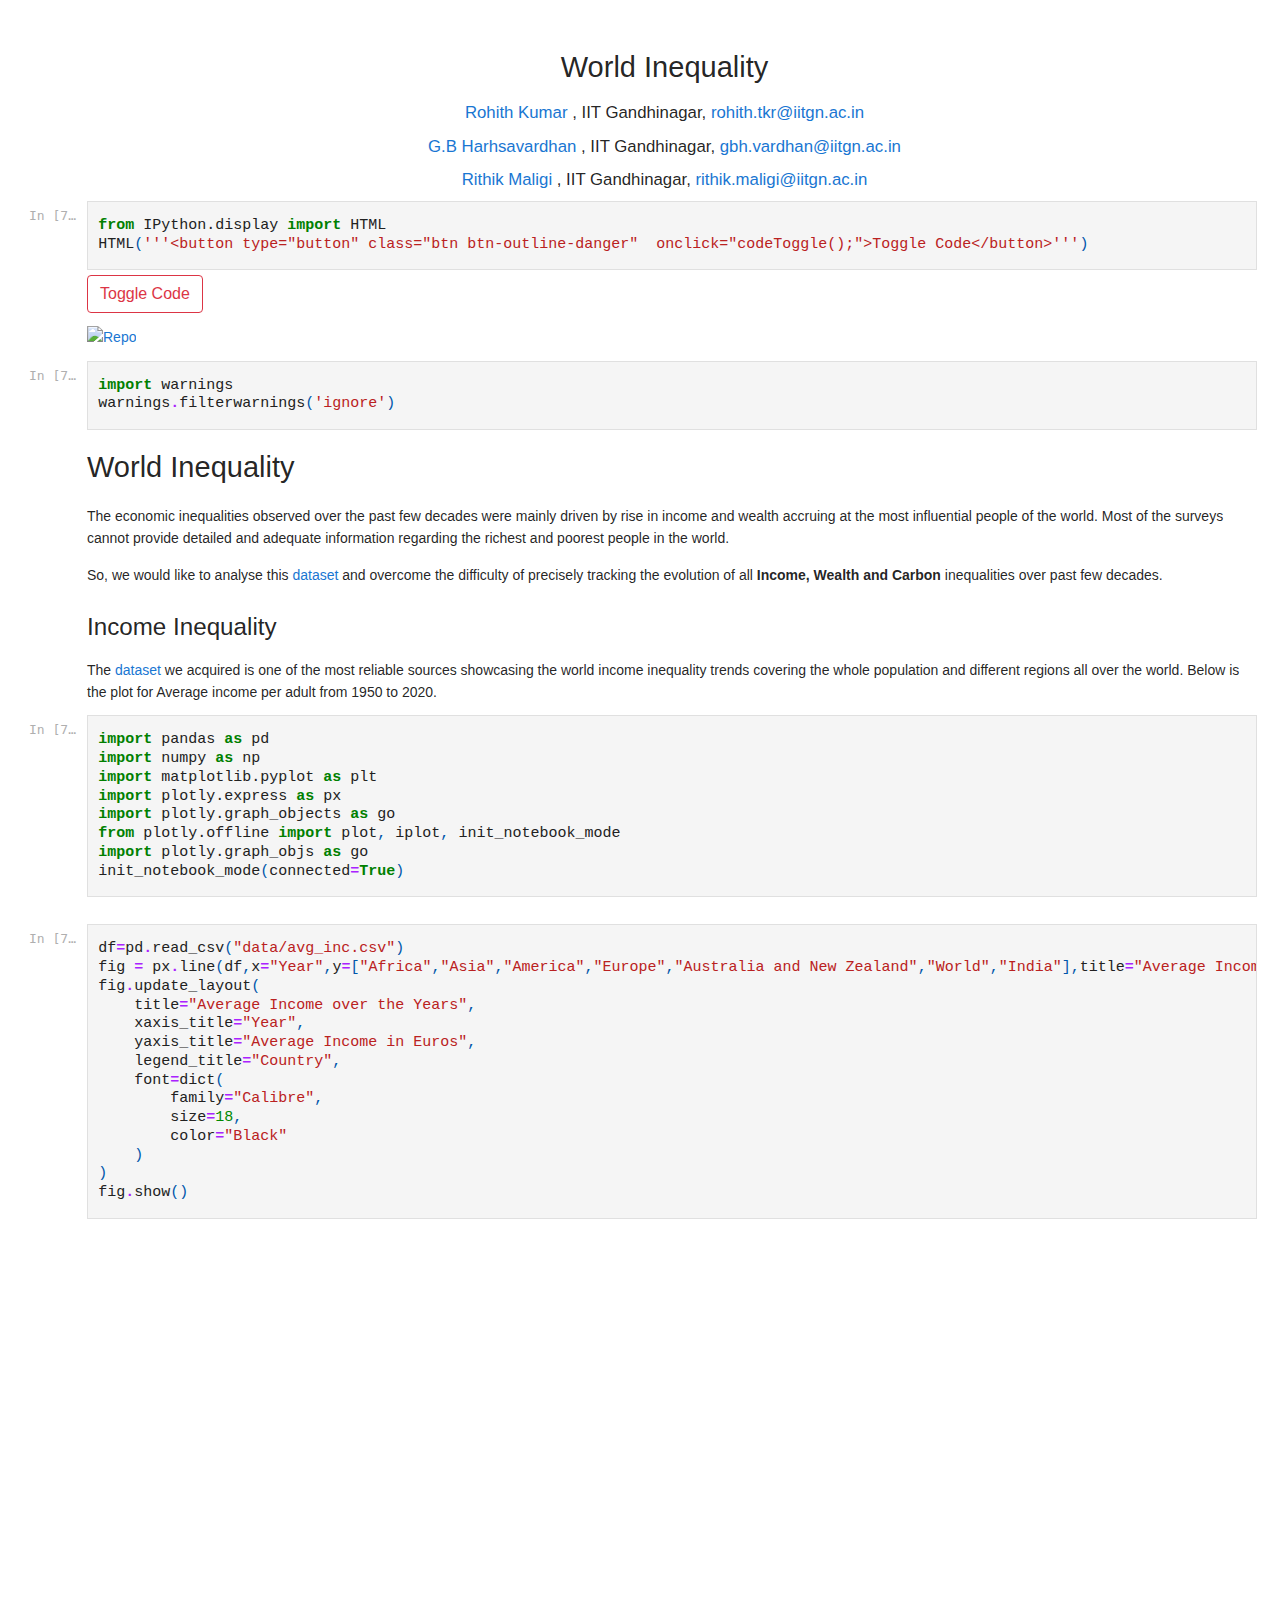
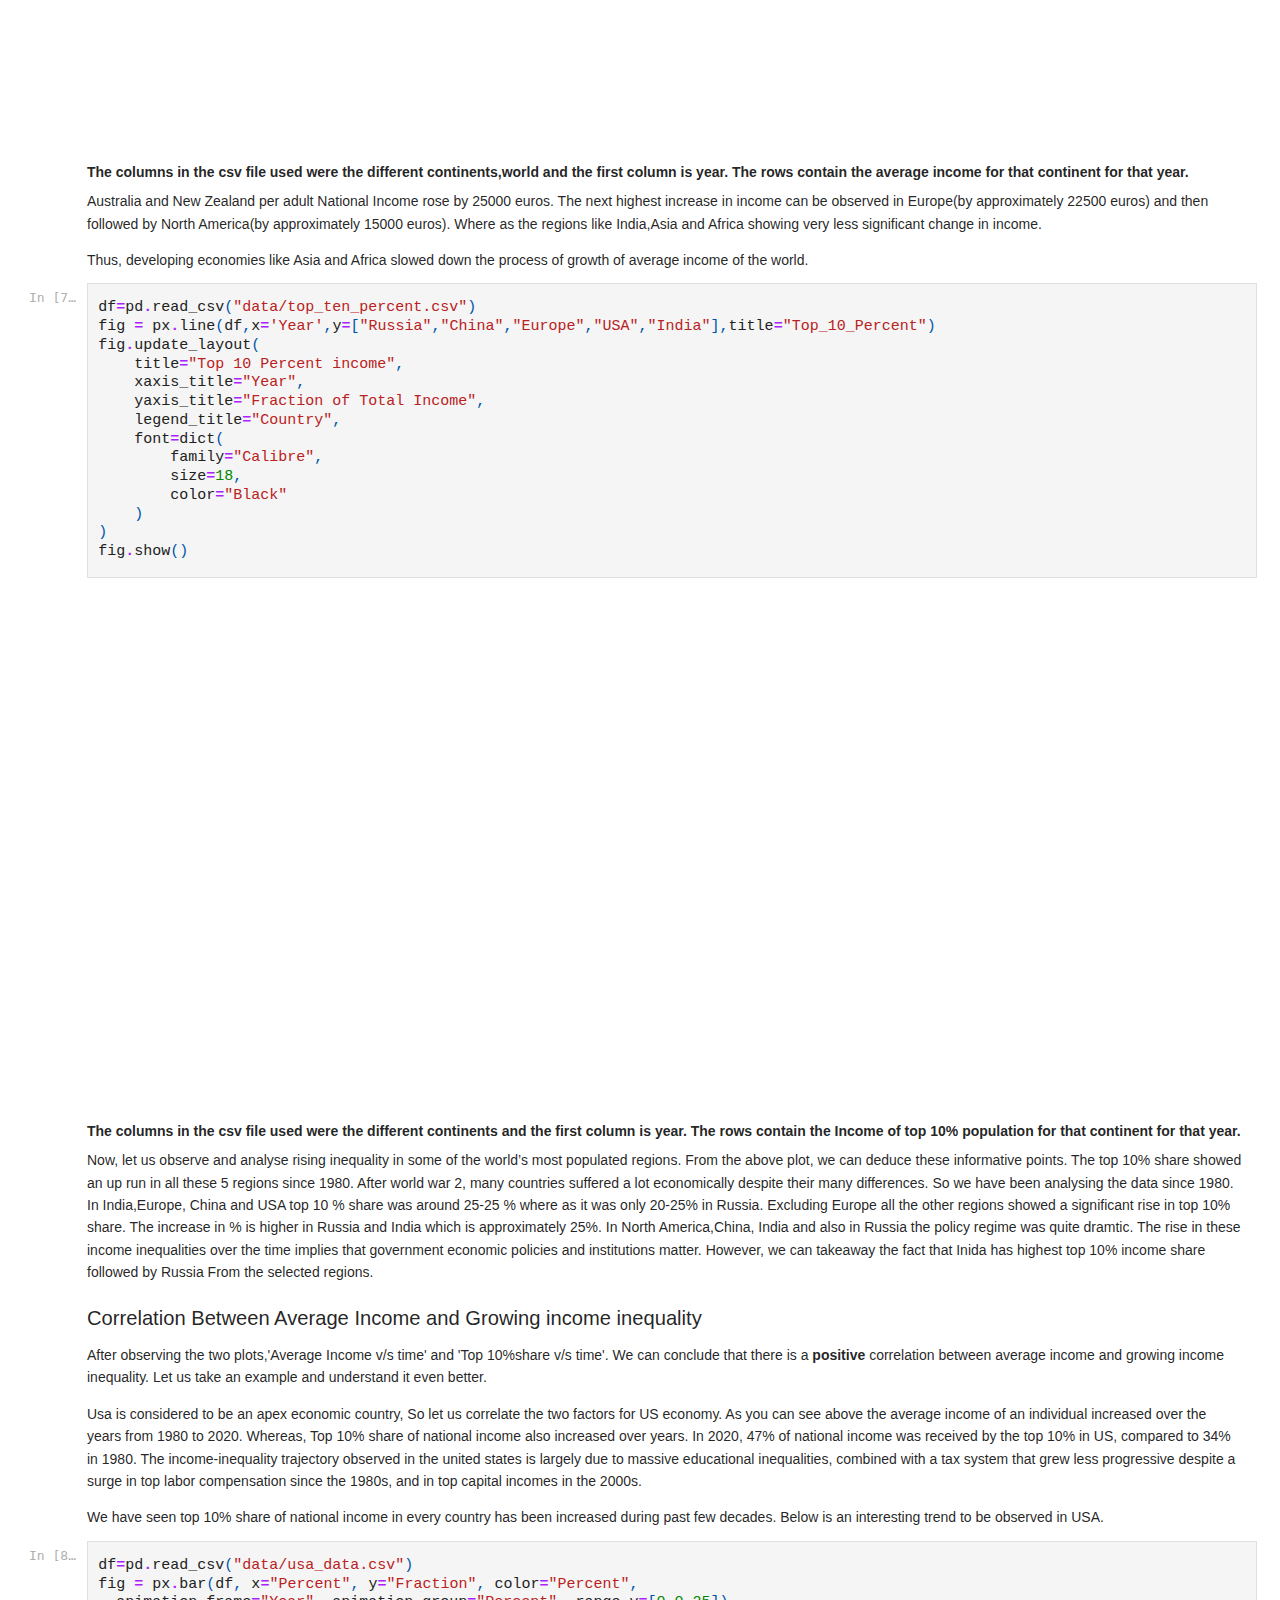
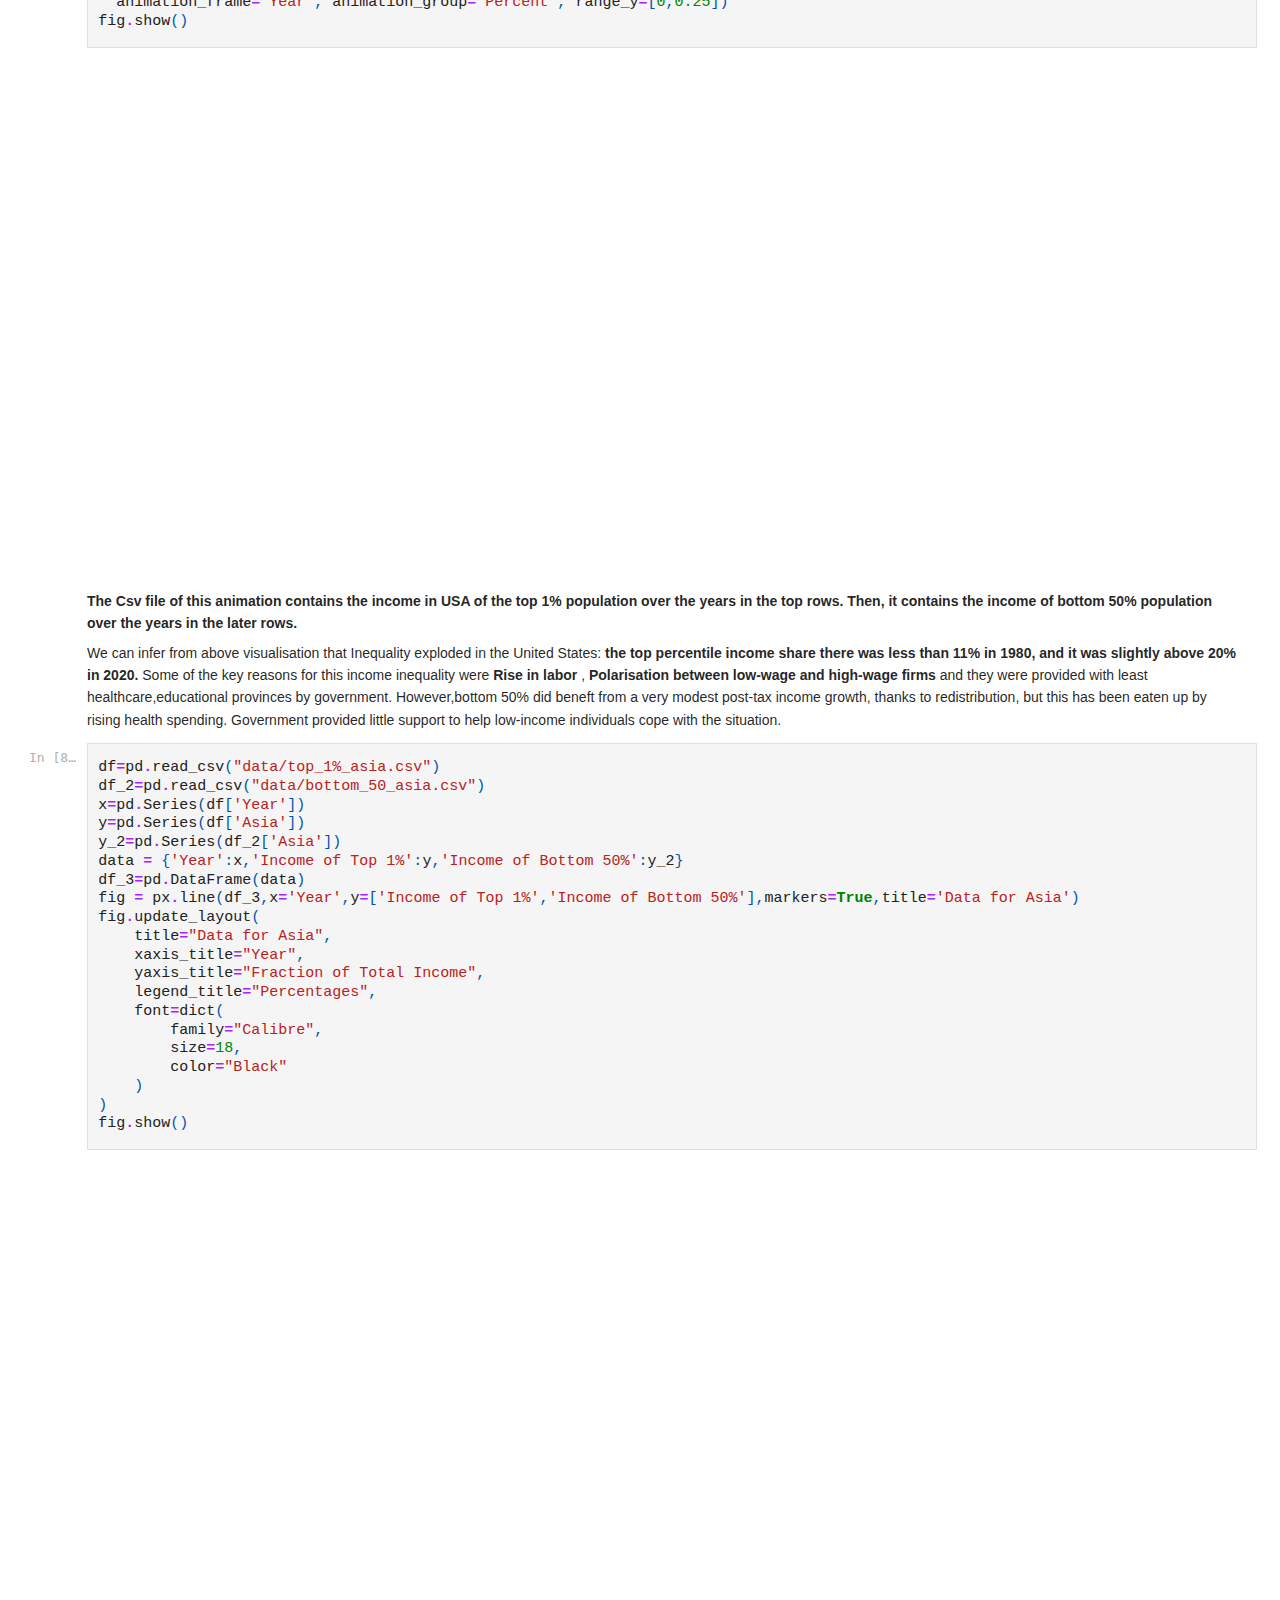
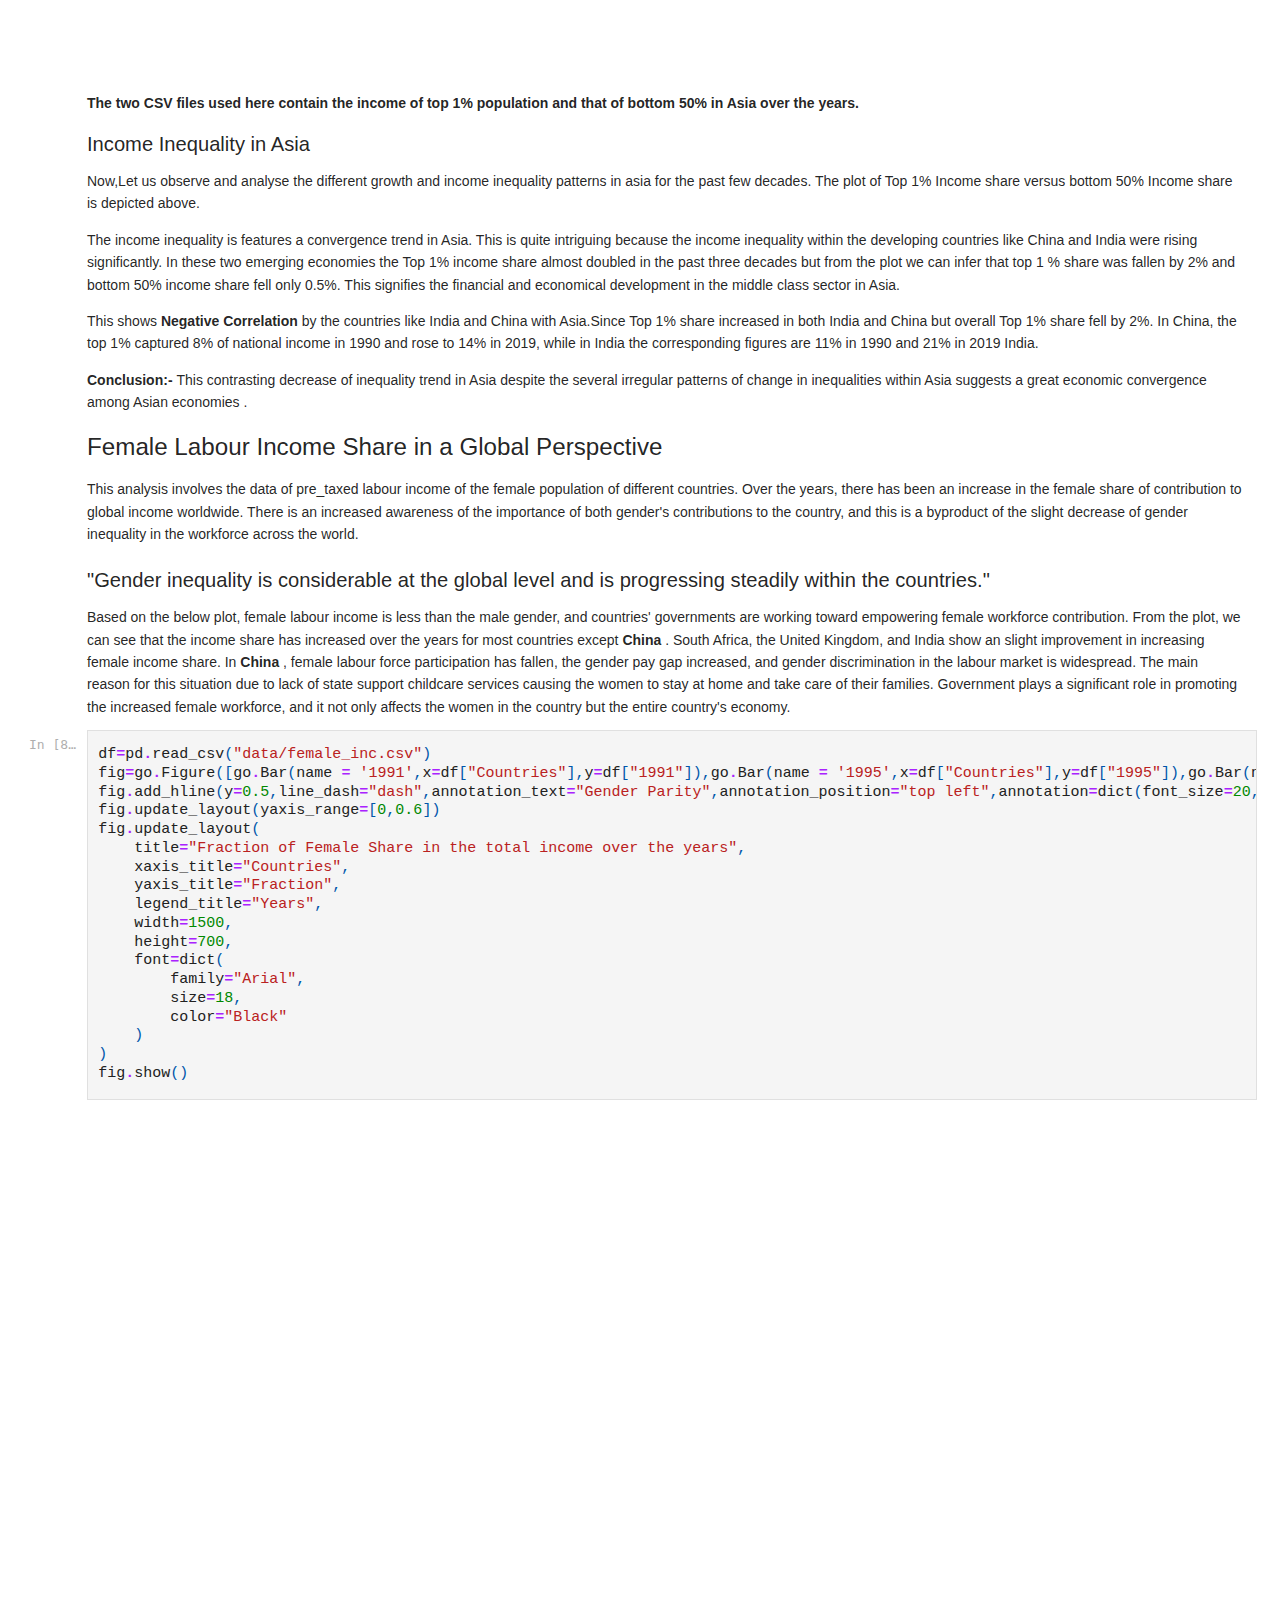
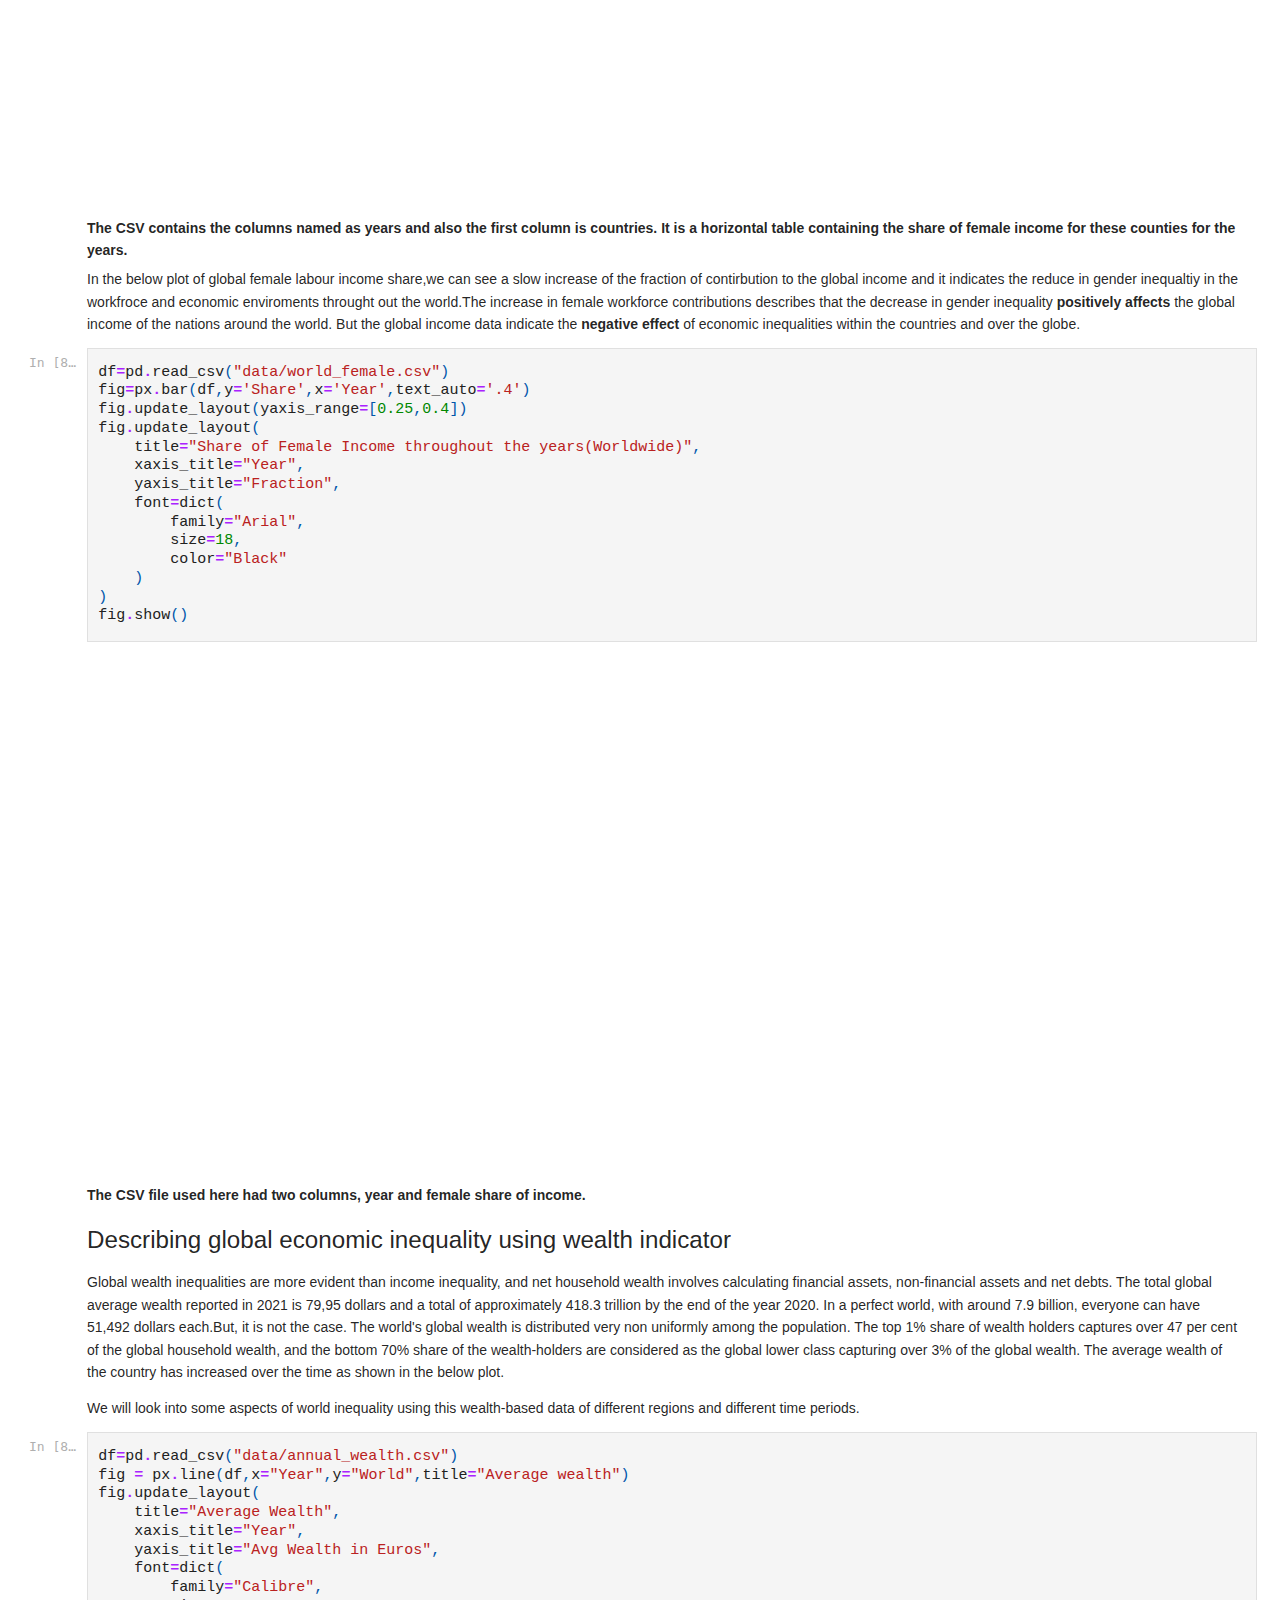
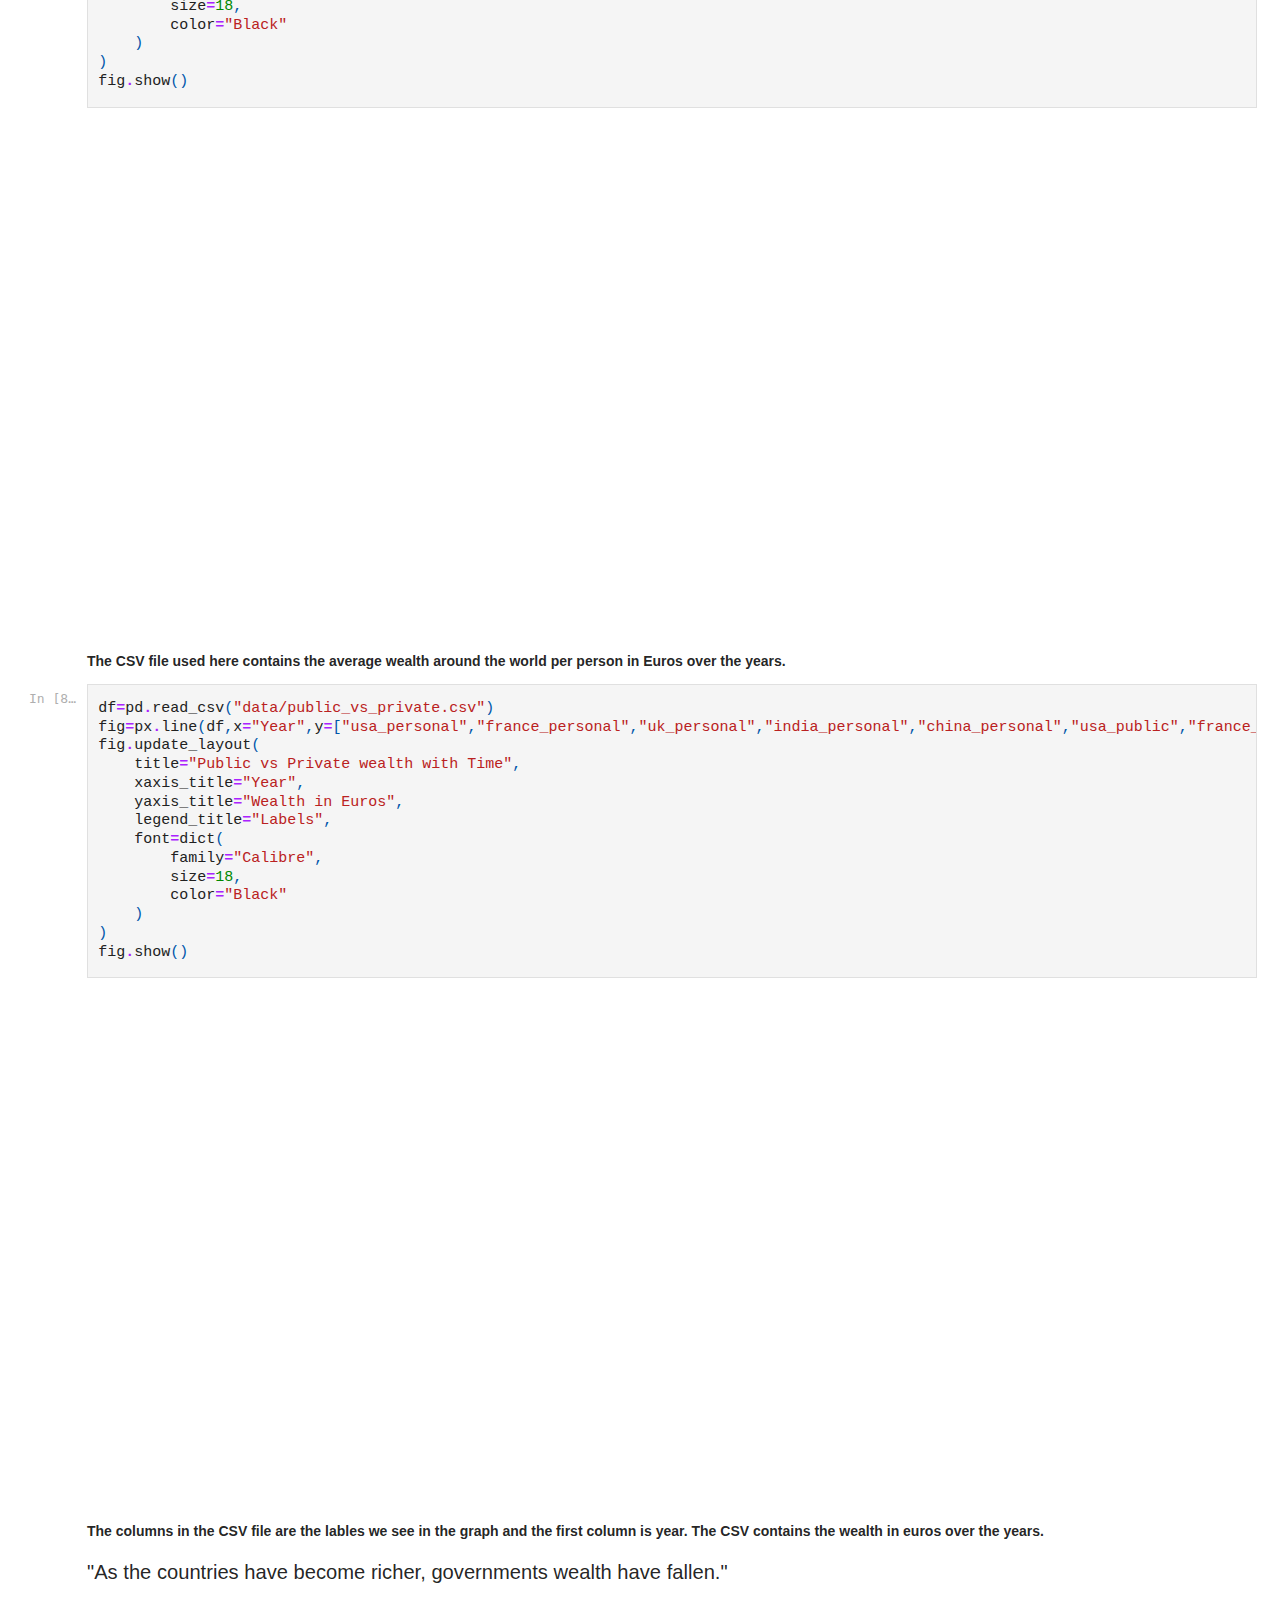
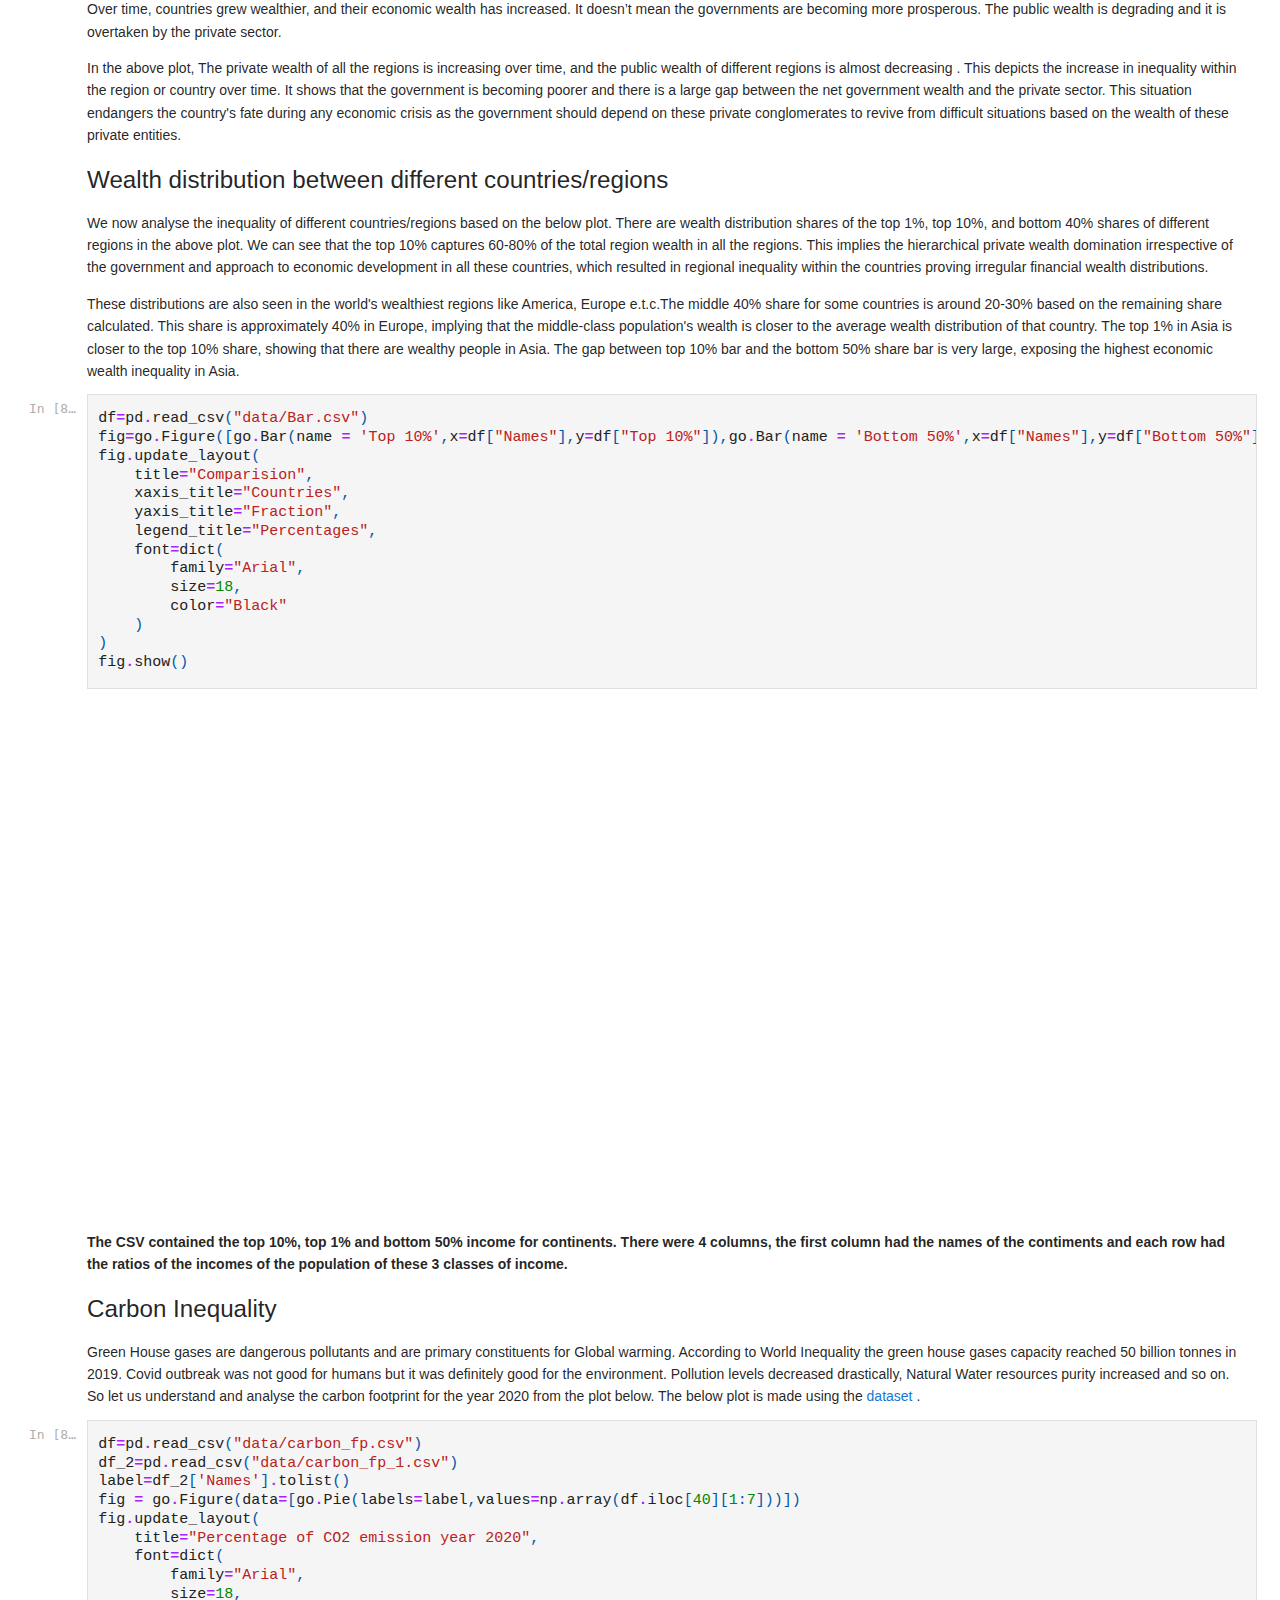
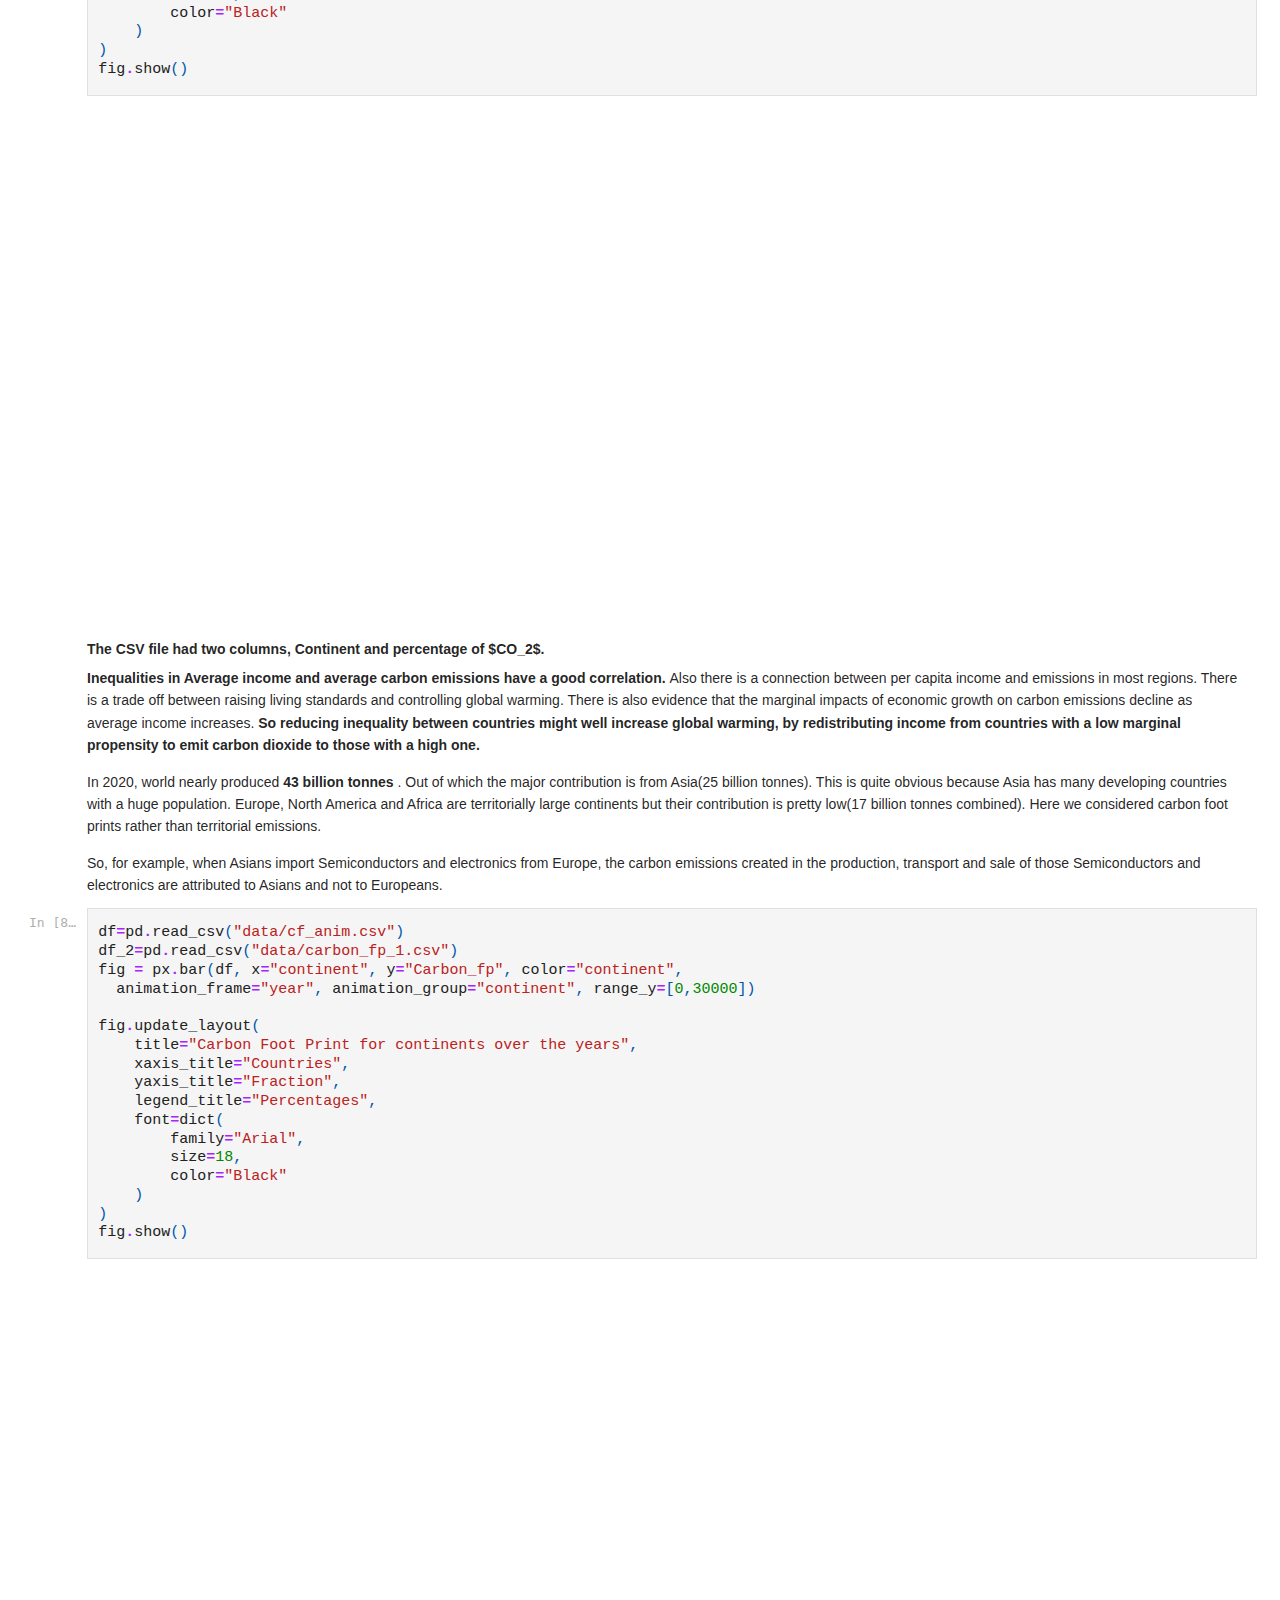
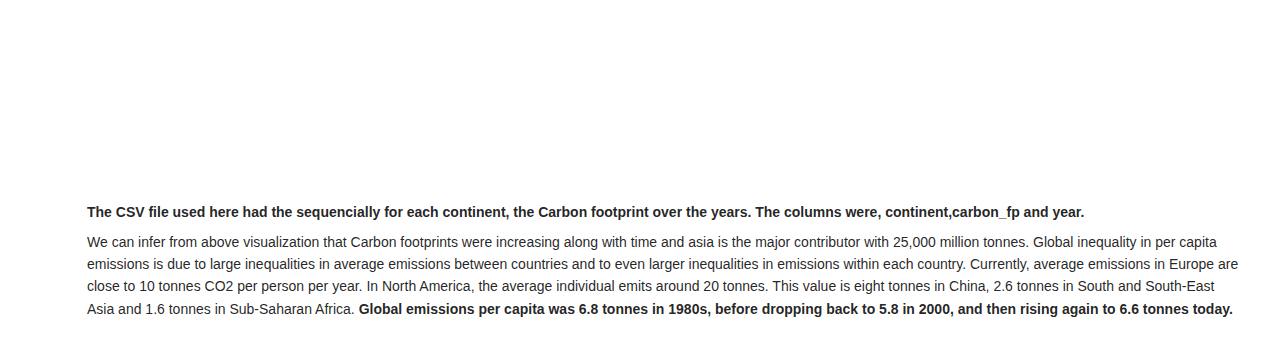
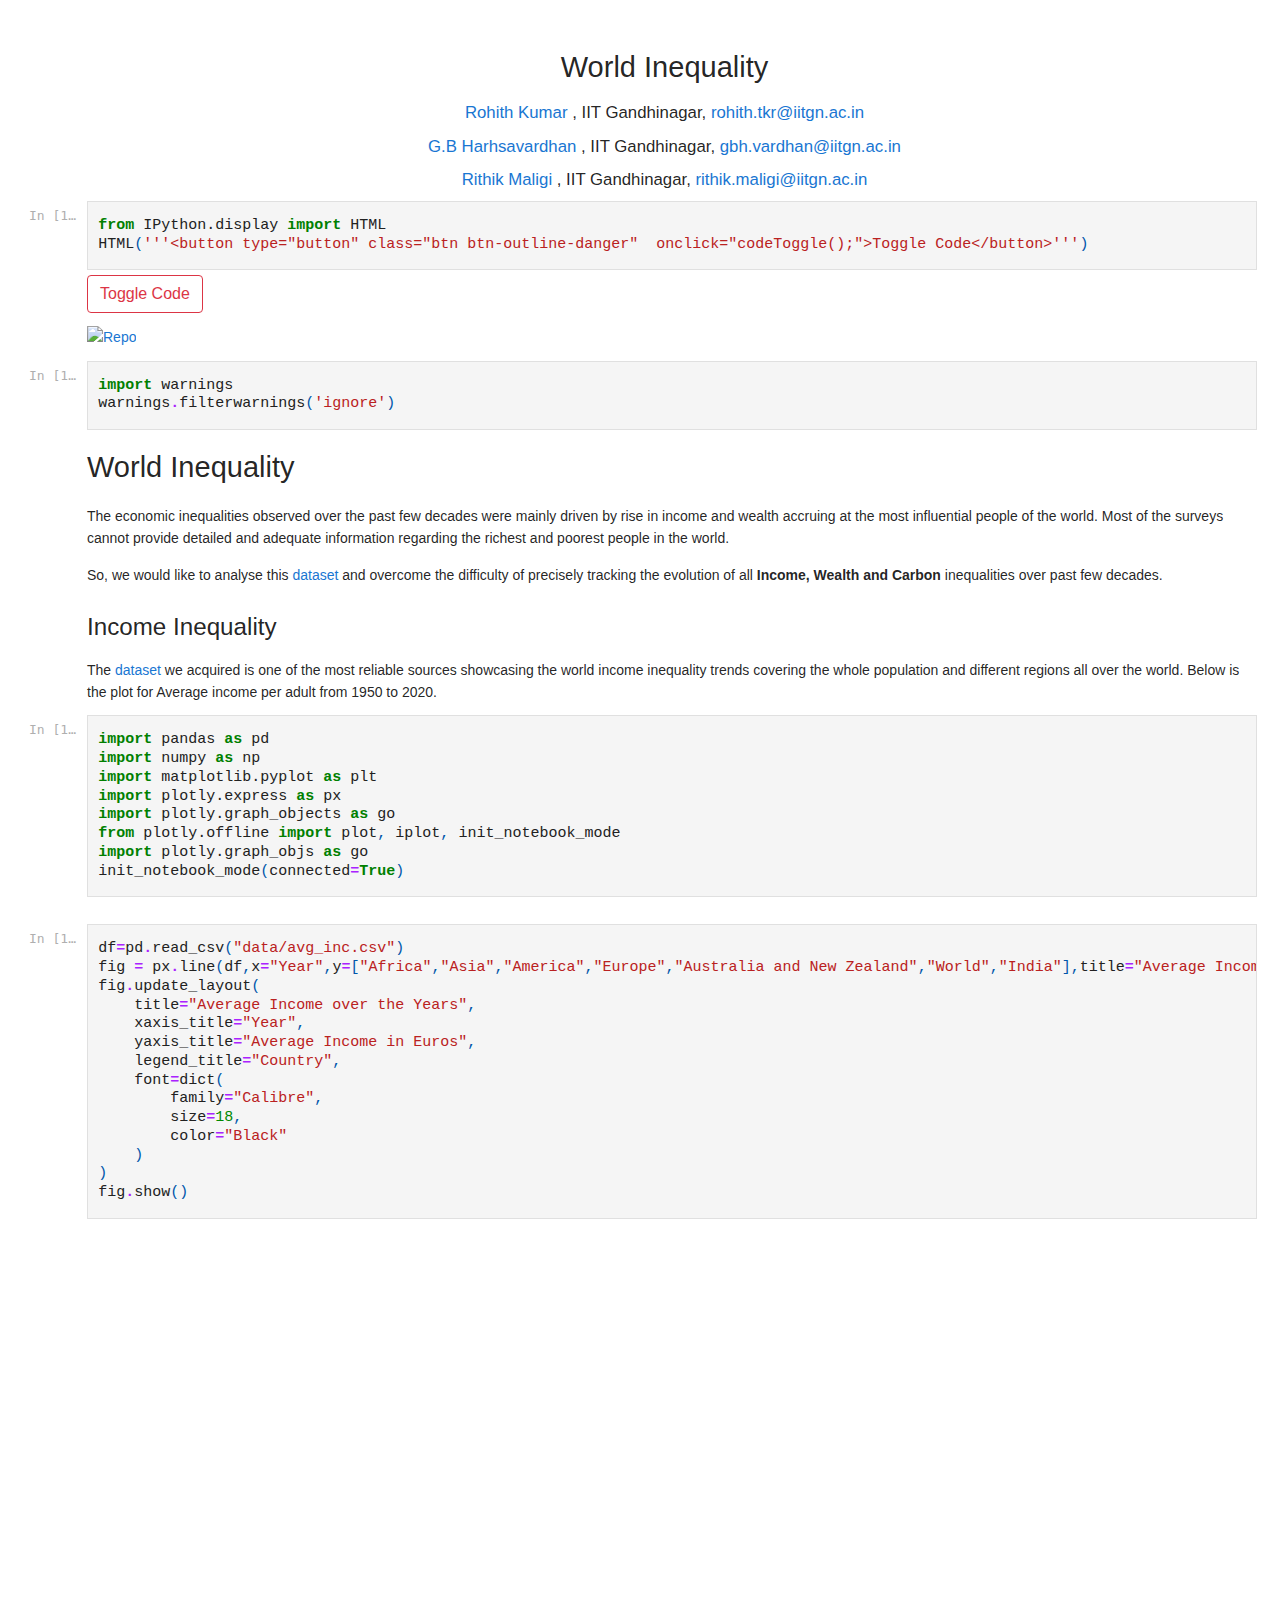
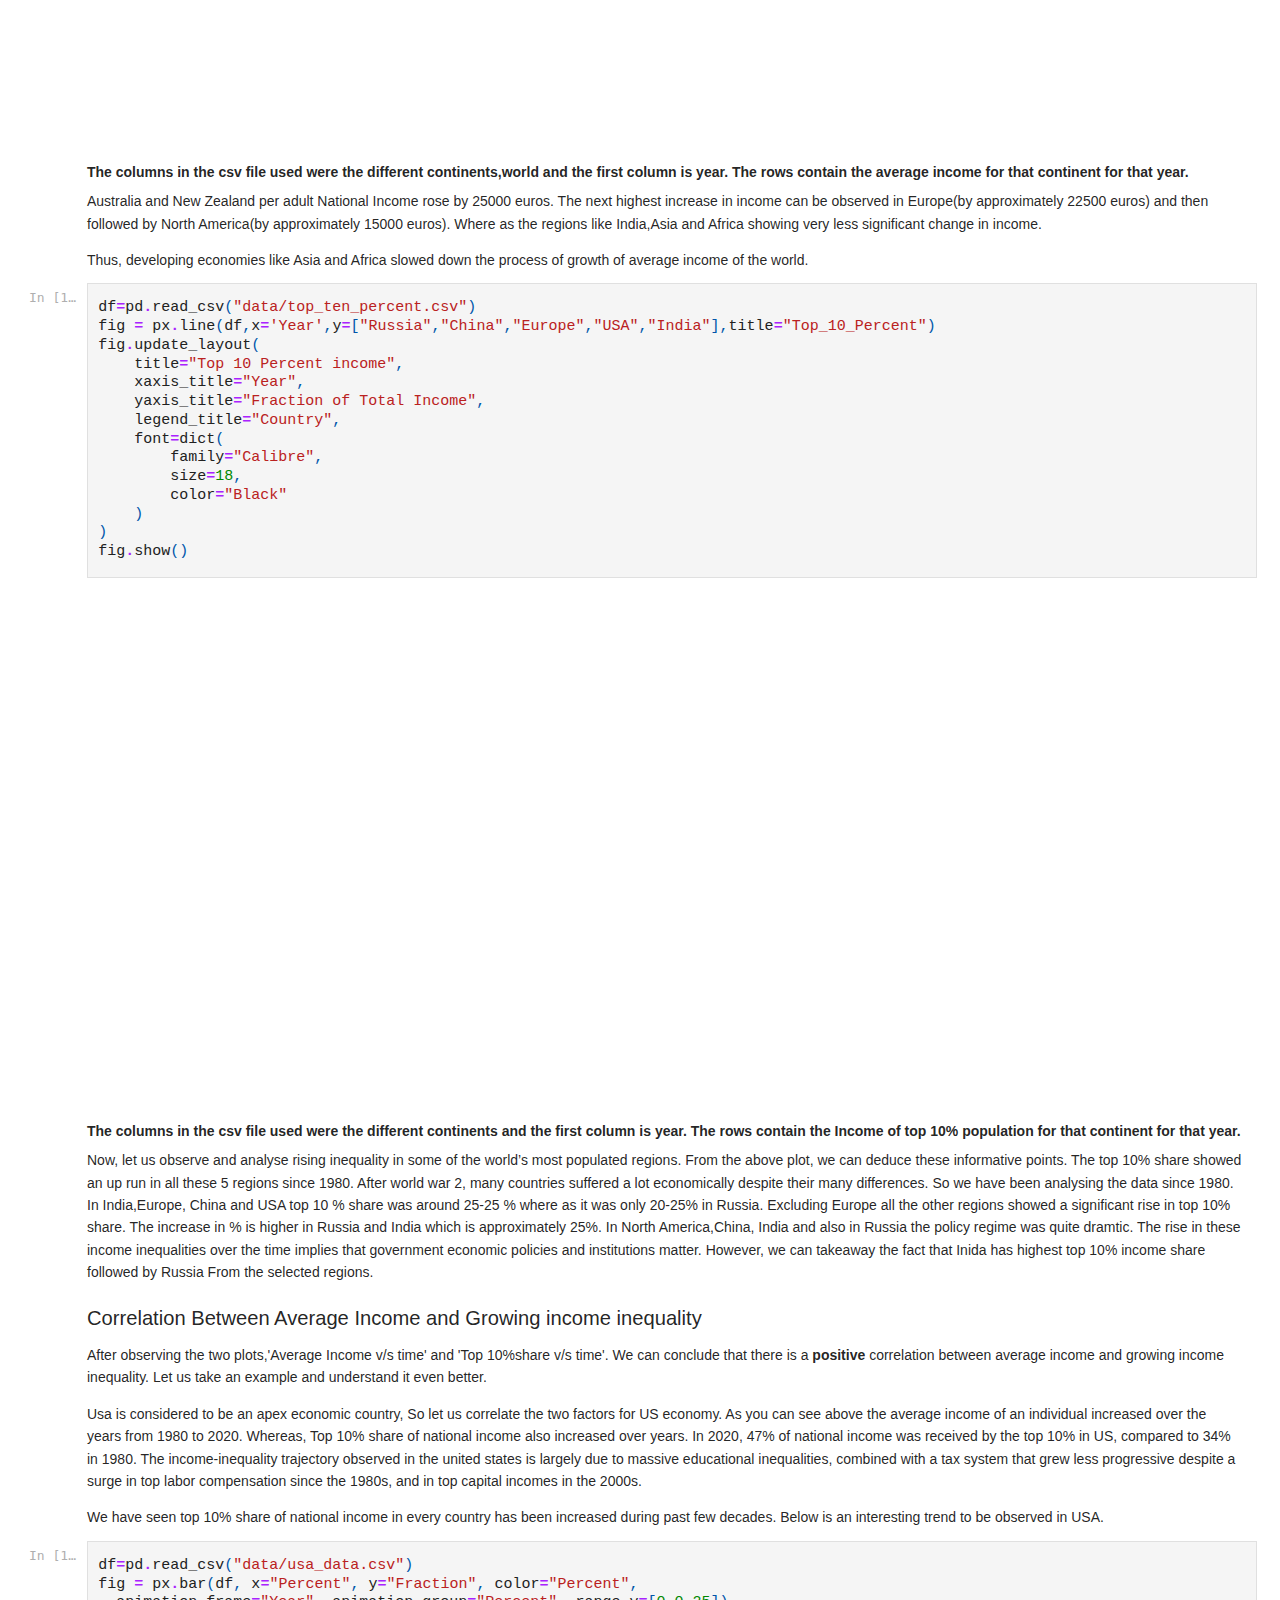
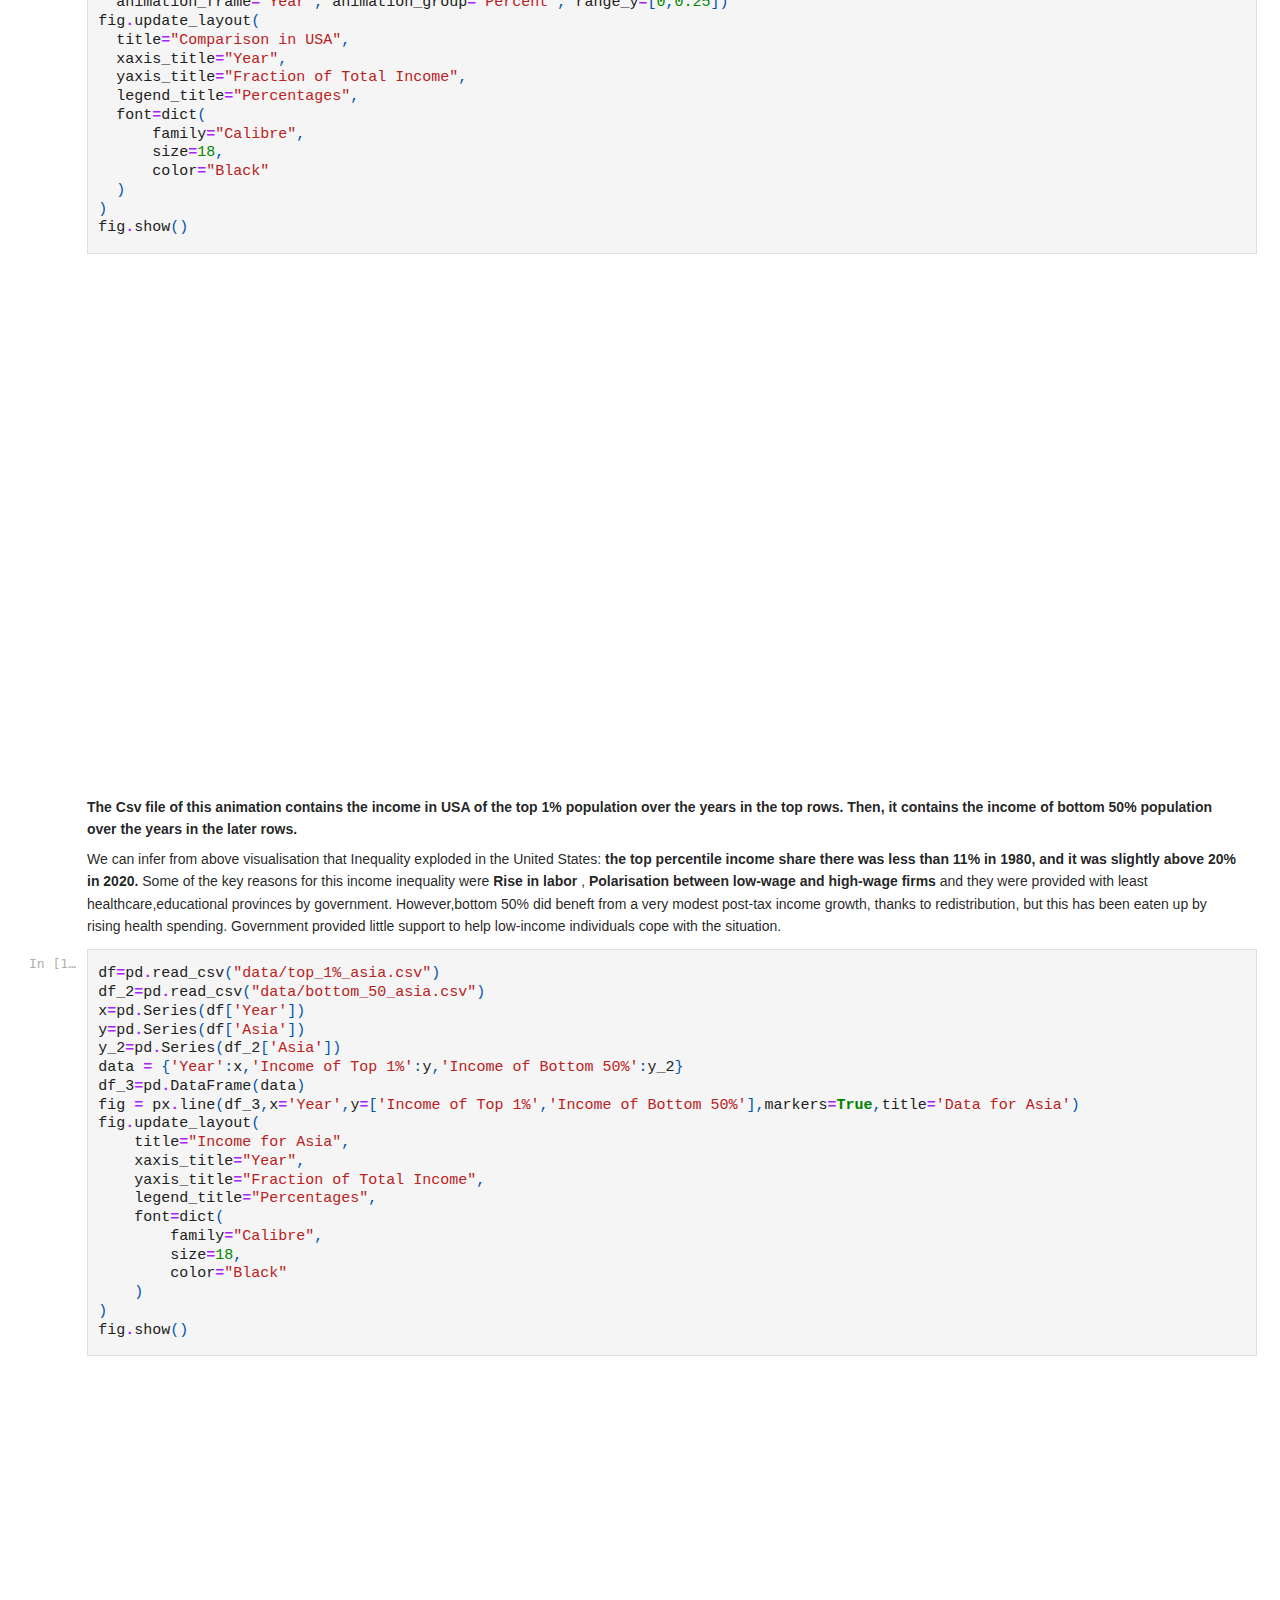
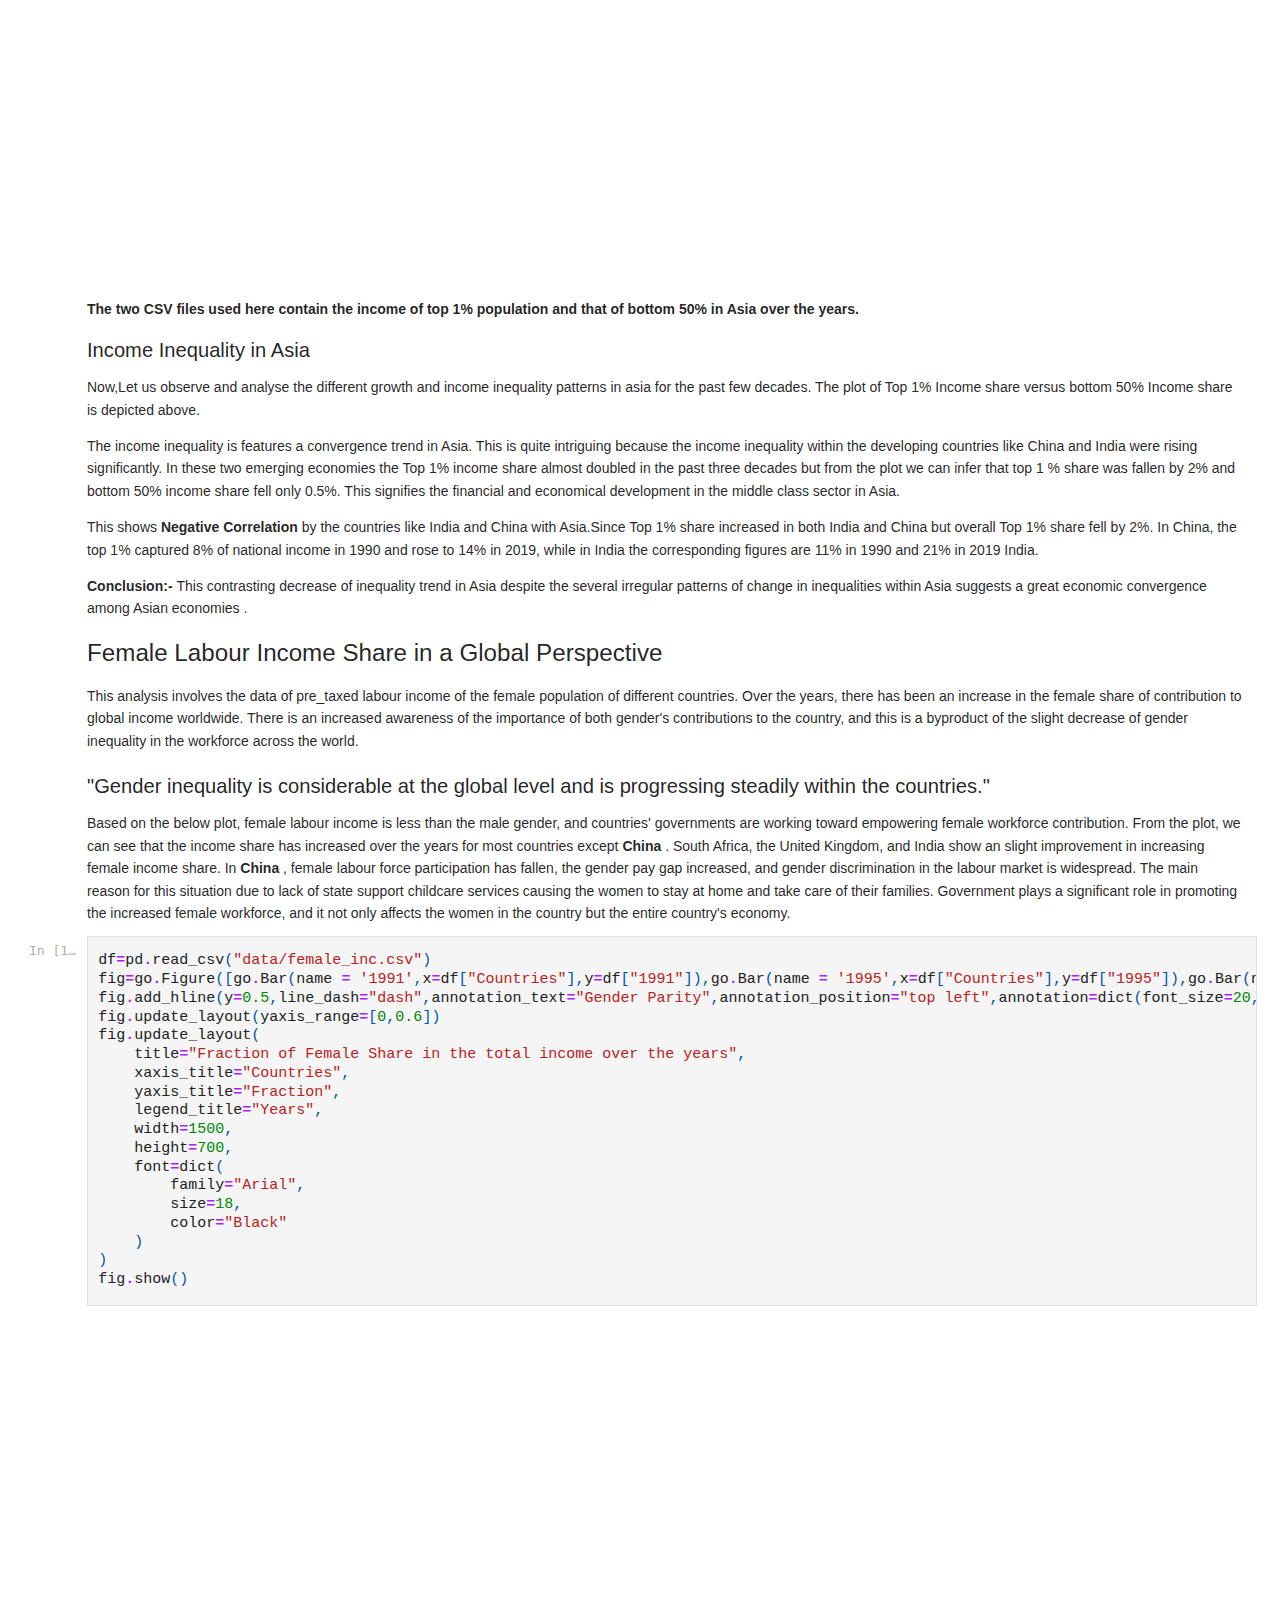
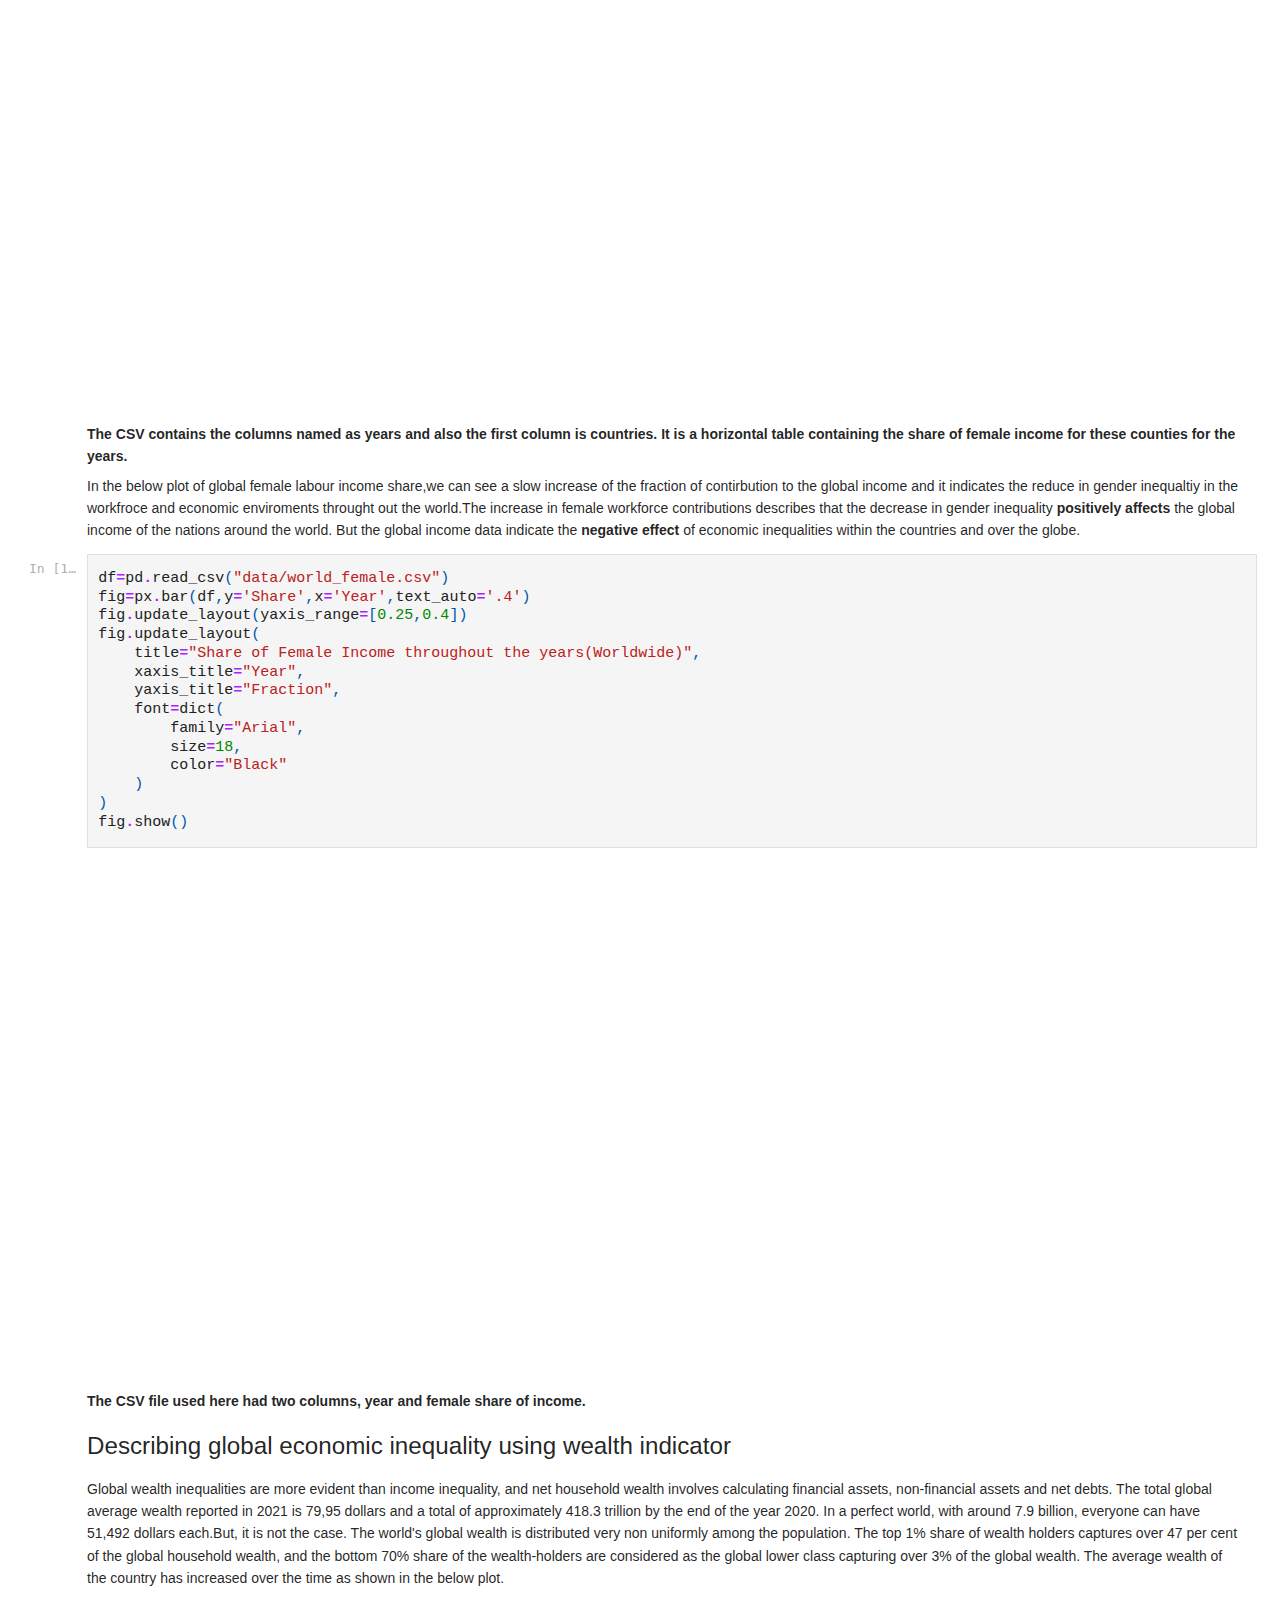
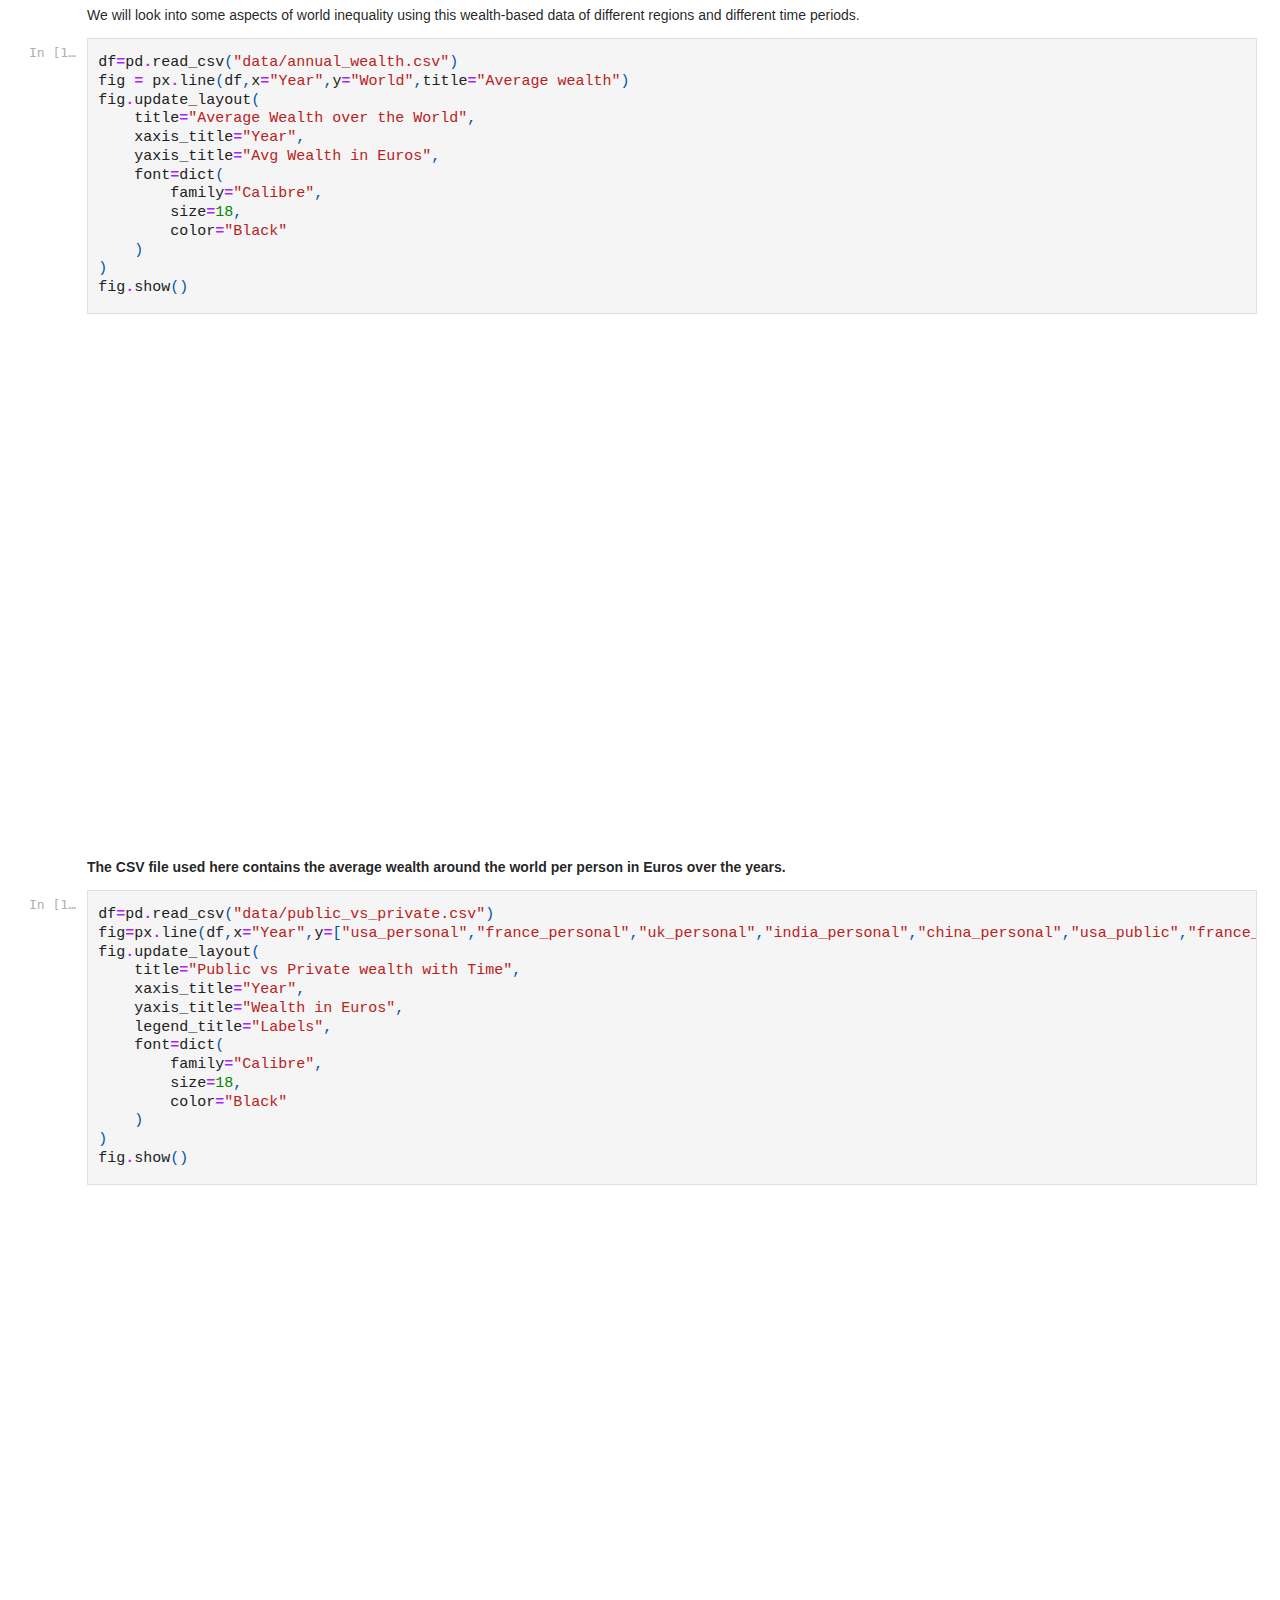
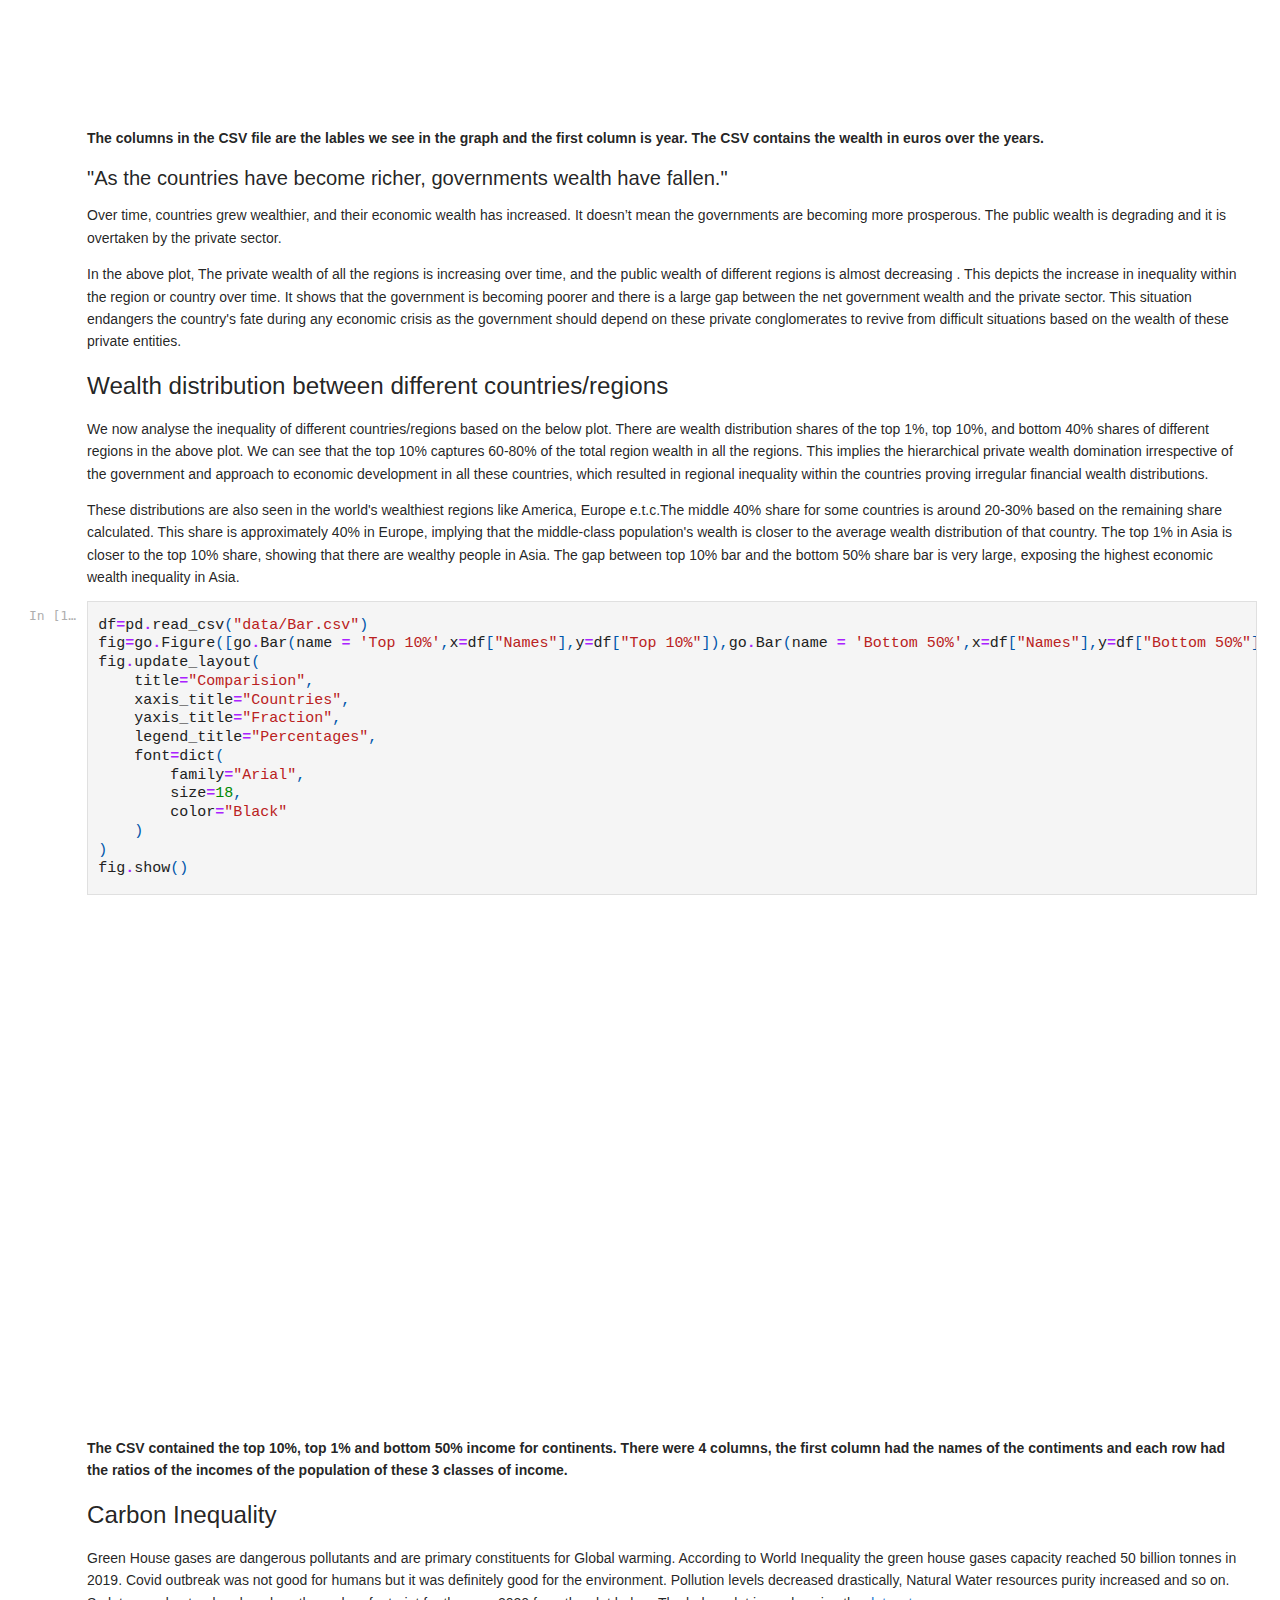
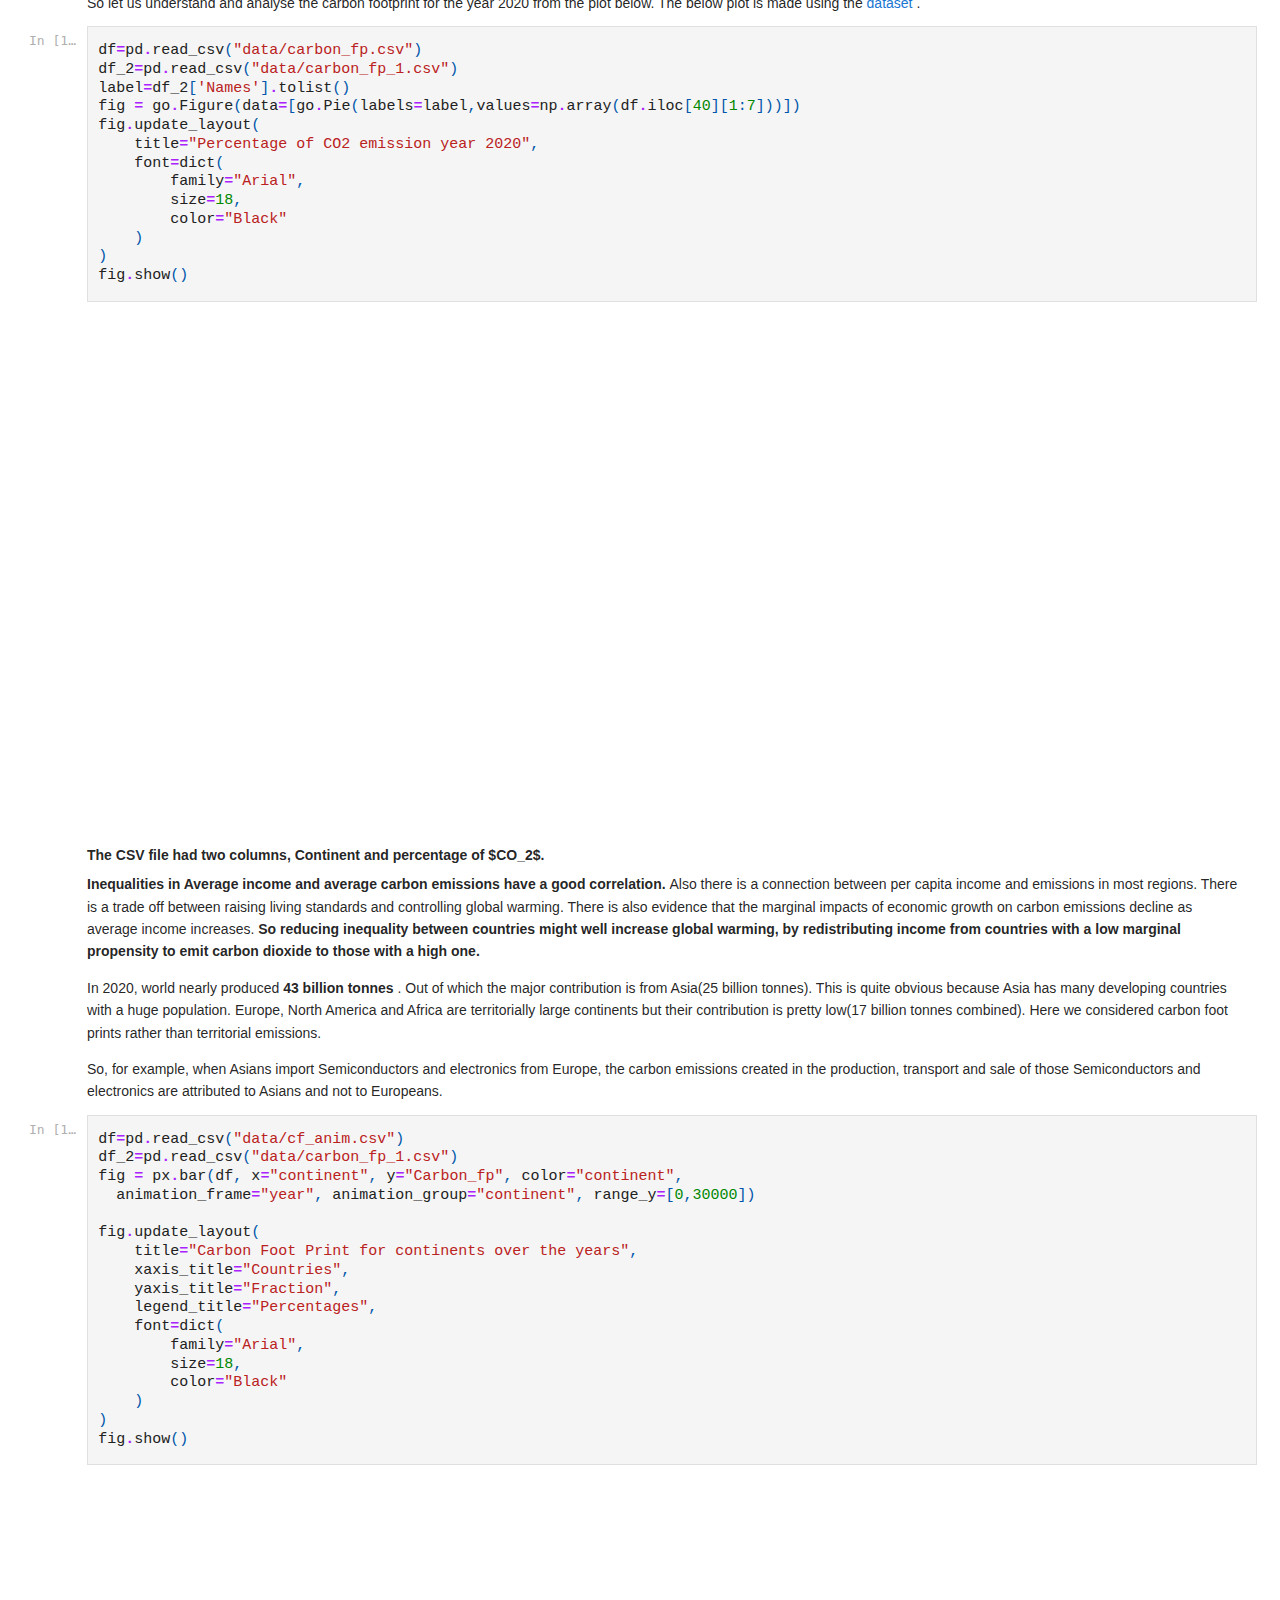
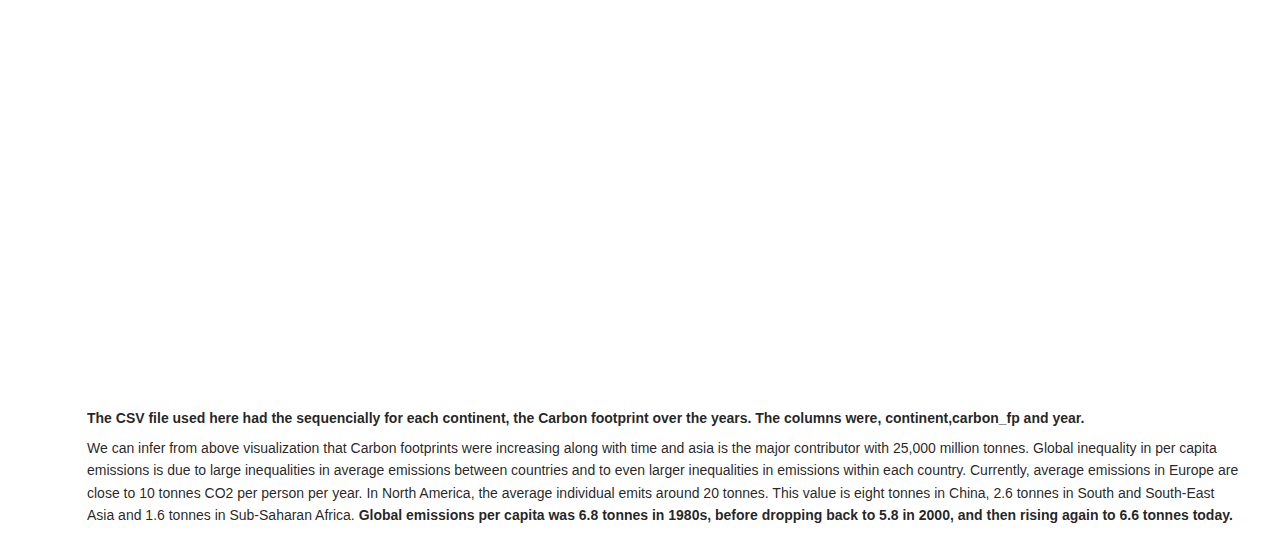
